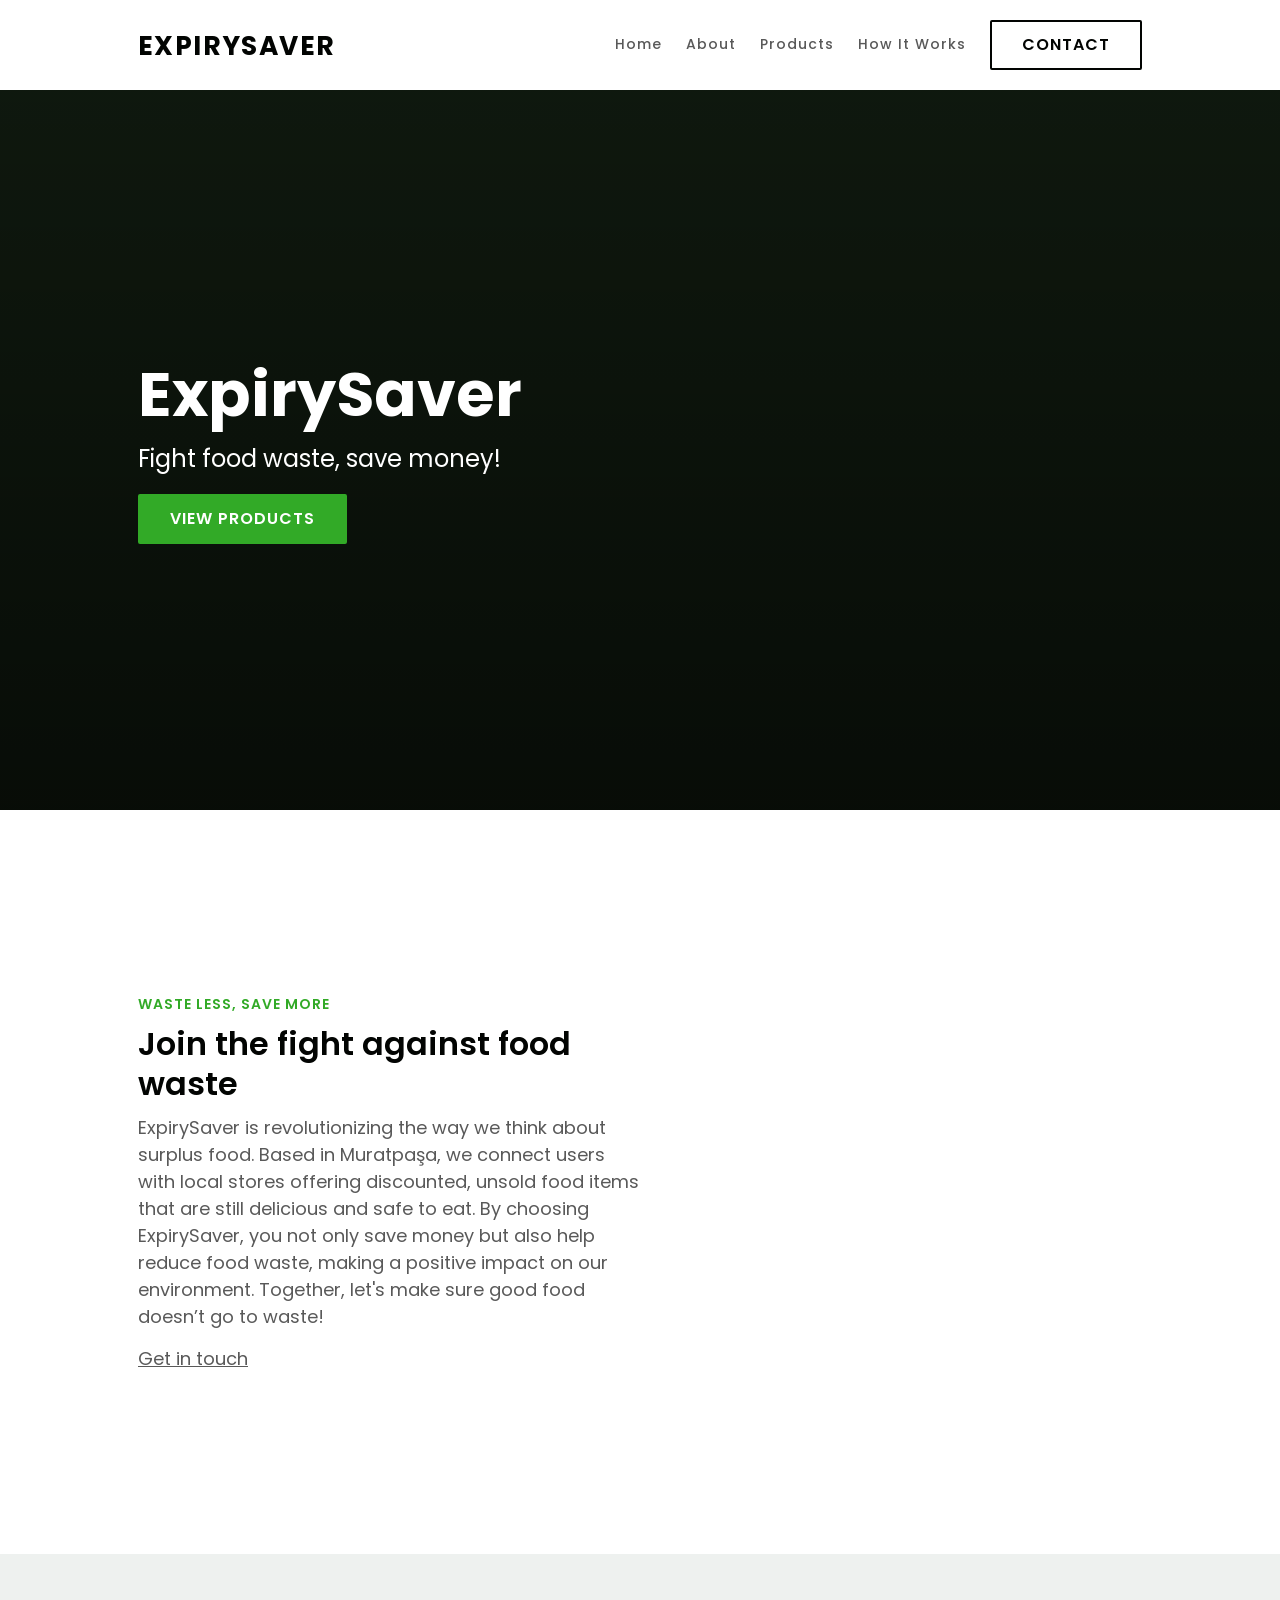
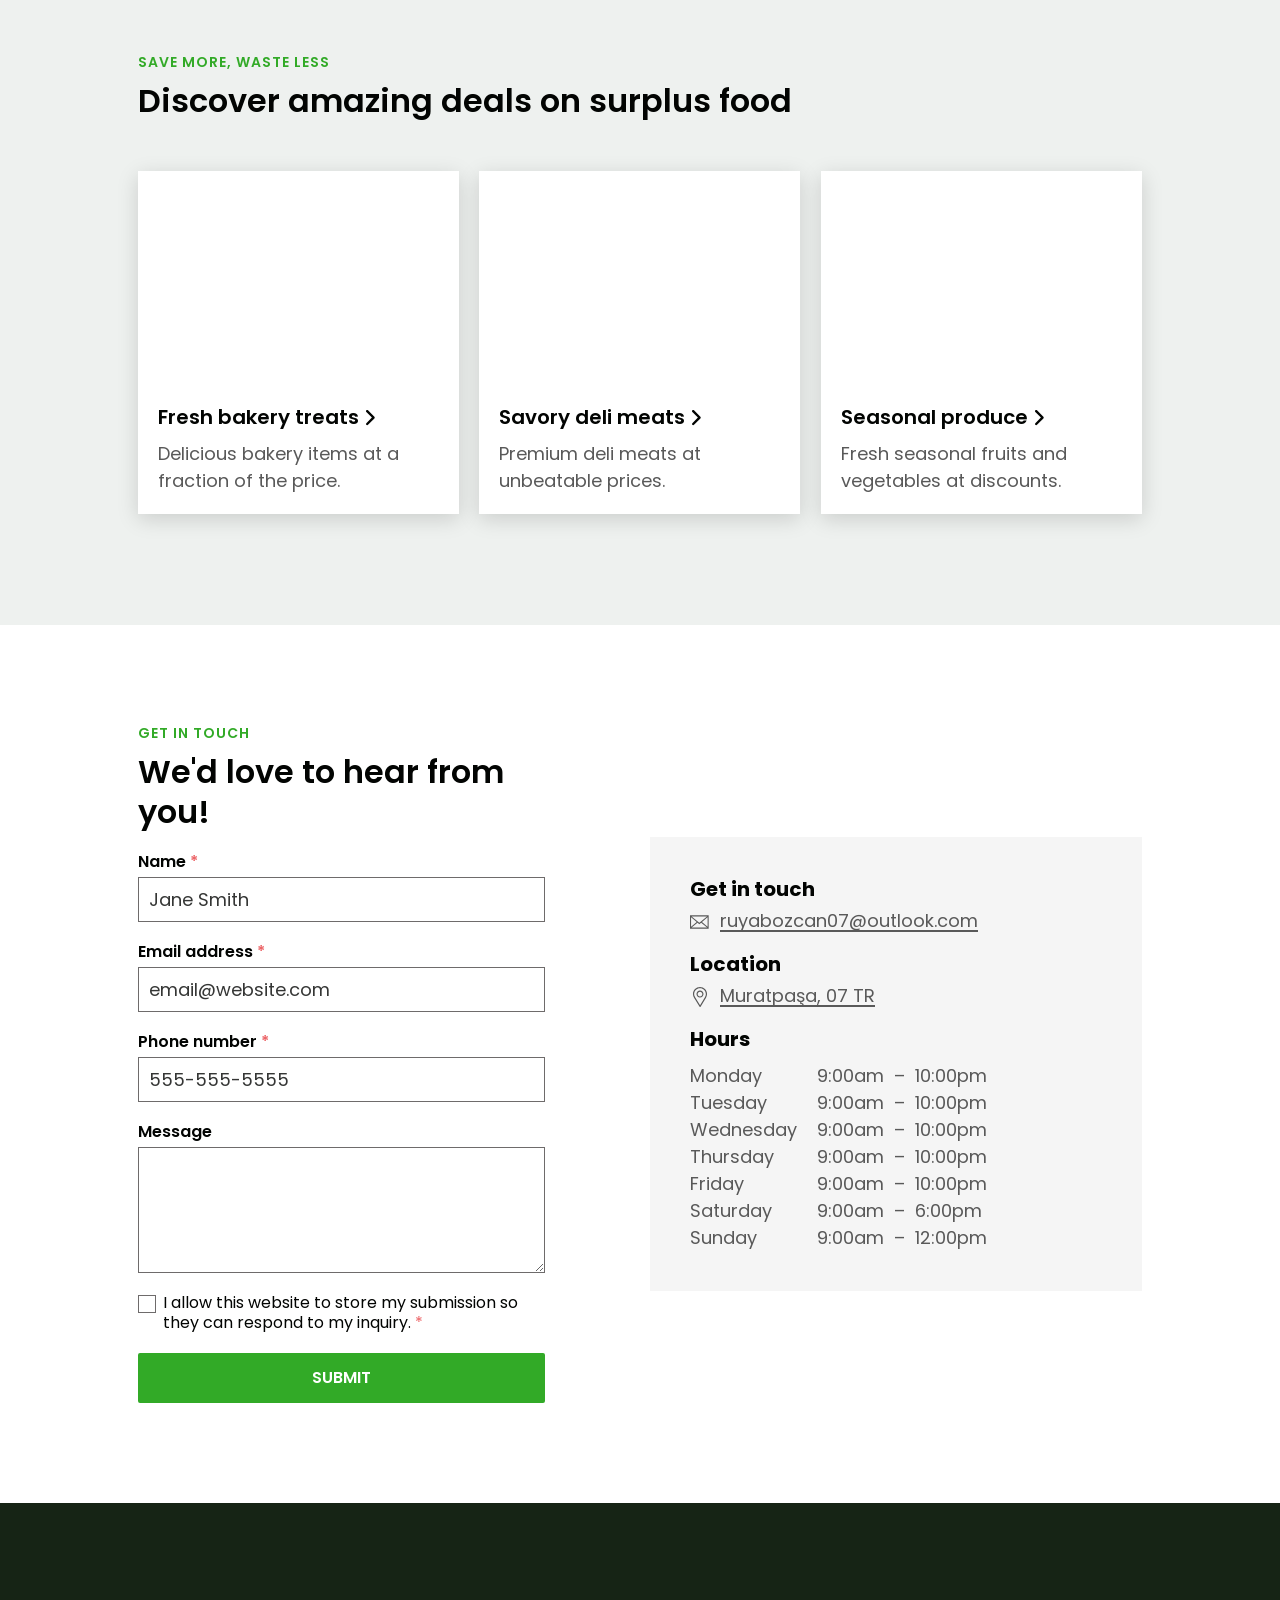
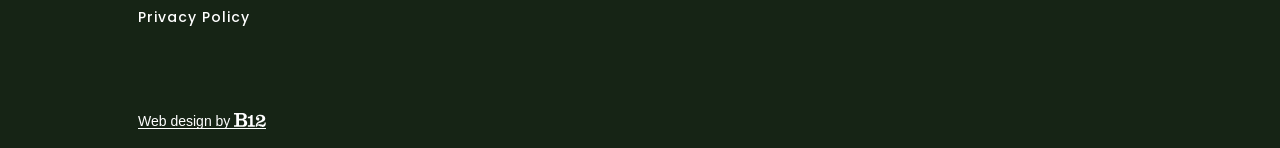
==== index.html @ 2a0f98a5 "Proje dosyalarını güncelledim, yeni eklemeler ve bazı dosyaları kaldırdım." ====
<html lang="en"><head>
  <meta charset="utf-8">
  <meta http-equiv="X-UA-Compatible" content="IE=edge">
  <meta http-equiv="Content-Language" content="en">
  <meta name="viewport" content="width=device-width">
  <meta content="origin-when-cross-origin" name="referrer">
  
    <base href="/">
  
  

  <script type="text/javascript" async="" charset="utf-8" src="https://www.gstatic.com/recaptcha/releases/pPK749sccDmVW_9DSeTMVvh2/recaptcha__tr.js" crossorigin="anonymous" integrity="sha384-5CfV28RauZwV42q2ThuSnnJJoHmpxCTn6vQ8Z6lcXa5kiI3k3577ujdqldVnZaeE"></script><script async="" src="//cdn.b12.io/prod_traffic/global.js"></script><script src="https://code.jquery.com/jquery-3.3.1.min.js" integrity="sha256-FgpCb/KJQlLNfOu91ta32o/NMZxltwRo8QtmkMRdAu8=" crossorigin="anonymous"></script>

  
    <title>Save Money and Food with ExpirySaver</title>
<meta name="title" content="Save Money and Food with ExpirySaver">
<meta name="description" content="Join ExpirySaver to discover discounted surplus food and reduce waste.">
<meta property="og:title" content="Save Money and Food with ExpirySaver">
<meta property="og:description" content="Join ExpirySaver to discover discounted surplus food and reduce waste.">


      <script>
        var __CLIENT_UID__ = "jejfG53v";
        var __PRODUCT_URL__ = "https://b12.io";
      </script>
    
    
  

  
    <style>
      
    </style>
  

  

  
    
  
  <style type="text/css">/* latin-ext */@font-face {font-family: 'Poppins';font-style: normal;font-weight: 400;src: url(/assets/fonts/poppins-latin-ext-normal-400.woff2) format('woff2');}
/* latin */@font-face {font-family: 'Poppins';font-style: normal;font-weight: 400;src: url(/assets/fonts/poppins-latin-normal-400.woff2) format('woff2');}
/* latin-ext */@font-face {font-family: 'Poppins';font-style: normal;font-weight: 500;src: url(/assets/fonts/poppins-latin-ext-normal-500.woff2) format('woff2');}
/* latin */@font-face {font-family: 'Poppins';font-style: normal;font-weight: 500;src: url(/assets/fonts/poppins-latin-normal-500.woff2) format('woff2');}
/* latin-ext */@font-face {font-family: 'Poppins';font-style: normal;font-weight: 600;src: url(/assets/fonts/poppins-latin-ext-normal-600.woff2) format('woff2');}
/* latin */@font-face {font-family: 'Poppins';font-style: normal;font-weight: 600;src: url(/assets/fonts/poppins-latin-normal-600.woff2) format('woff2');}
/* latin-ext */@font-face {font-family: 'Poppins';font-style: normal;font-weight: 700;src: url(/assets/fonts/poppins-latin-ext-normal-700.woff2) format('woff2');}
/* latin */@font-face {font-family: 'Poppins';font-style: normal;font-weight: 700;src: url(/assets/fonts/poppins-latin-normal-700.woff2) format('woff2');}
@charset "UTF-8";
/*!
 *  Font Awesome 4.7.0 by @davegandy - http://fontawesome.io - @fontawesome
 *  License - http://fontawesome.io/license (Font: SIL OFL 1.1, CSS: MIT License)

 * Bootstrap v4.0.0-alpha.2 (http://getbootstrap.com)

 * Copyright 2011-2015 Twitter, Inc.

 * Licensed under MIT (https://github.com/twbs/bootstrap/blob/master/LICENSE)

 *//*! normalize.css v3.0.3 | MIT License | github.com/necolas/normalize.css */html{font-family:sans-serif;-ms-text-size-adjust:100%;-webkit-text-size-adjust:100%}body{margin:0}figure,footer,main,menu,nav,section{display:block}[hidden]{display:none}a{background-color:transparent}a:active{outline:0}a:hover{outline:0}h1{font-size:2em;margin:0.67em 0}img{border:0}svg:not(:root){overflow:hidden}figure{margin:1em 40px}code{font-family:monospace, monospace;font-size:1em}button,input,select,textarea{color:inherit;font:inherit;margin:0}button{overflow:visible}button,select{text-transform:none}button,html input[type="button"],input[type="submit"]{-webkit-appearance:button;cursor:pointer}button[disabled],html input[disabled]{cursor:default}button::-moz-focus-inner,input::-moz-focus-inner{border:0;padding:0}input{line-height:normal}input[type="checkbox"]{box-sizing:border-box;padding:0}input[type="number"]::-webkit-inner-spin-button,input[type="number"]::-webkit-outer-spin-button{height:auto}input[type="search"]{-webkit-appearance:textfield;box-sizing:content-box}input[type="search"]::-webkit-search-cancel-button,input[type="search"]::-webkit-search-decoration{-webkit-appearance:none}textarea{overflow:auto}@media print{*,*::before,*::after{text-shadow:none !important;box-shadow:none !important}a,a:visited{text-decoration:underline}img{page-break-inside:avoid}img{max-width:100% !important}p,h2,h3{orphans:3;widows:3}h2,h3{page-break-after:avoid}.label{border:1px solid #000}}html{box-sizing:border-box}*,*::before,*::after{box-sizing:inherit}@-moz-viewport{width:device-width}@-ms-viewport{width:device-width}@-o-viewport{width:device-width}@-webkit-viewport{width:device-width}@viewport{width:device-width}html{font-size:16px;-webkit-tap-highlight-color:transparent}body{font-family:"Helvetica Neue",Helvetica,Arial,sans-serif;font-size:1rem;line-height:1.5;color:#373a3c;background-color:#fff}h1,h2,h3{margin-top:0;margin-bottom:.5rem}p{margin-top:0;margin-bottom:1rem}address{margin-bottom:1rem;font-style:normal;line-height:inherit}ol,ul{margin-top:0;margin-bottom:1rem}ol ol,ul ul,ol ul,ul ol{margin-bottom:0}a{color:#0275d8;text-decoration:none}a:focus,a:hover{color:#014c8c;text-decoration:underline}a:focus{outline:thin dotted;outline:5px auto -webkit-focus-ring-color;outline-offset:-2px}figure{margin:0 0 1rem}img{vertical-align:middle}a,button,input,label,select,textarea{touch-action:manipulation}caption{padding-top:.75rem;padding-bottom:.75rem;color:#818a91;text-align:left;caption-side:bottom}label{display:inline-block;margin-bottom:.5rem}button:focus{outline:1px dotted;outline:5px auto -webkit-focus-ring-color}input,button,select,textarea{margin:0;line-height:inherit;border-radius:0}textarea{resize:vertical}input[type="search"]{box-sizing:inherit;-webkit-appearance:none}[hidden]{display:none !important}.container{margin-left:auto;margin-right:auto;padding-left:10px;padding-right:10px}@media (min-width: 544px){.container{max-width:576px}}@media (min-width: 768px){.container{max-width:720px}}@media (min-width: 992px){.container{max-width:940px}}@media (min-width: 1200px){.container{max-width:1140px}}.row{display:flex;flex-wrap:wrap;margin-left:-10px;margin-right:-10px}.col-xs-12,.col-sm-12,.col-md-5,.col-md-6,.col-md-12,.col-lg-12,.col-xl-12{position:relative;min-height:1px;padding-left:10px;padding-right:10px}.col-xs-12{flex:0 0 100%}.col-xs-offset-0{margin-left:0%}@media (min-width: 544px){.col-sm-12{flex:0 0 100%}.col-sm-offset-0{margin-left:0%}}@media (min-width: 768px){.col-md-5{flex:0 0 41.66667%}.col-md-6{flex:0 0 50%}.col-md-12{flex:0 0 100%}.col-md-offset-0{margin-left:0%}}@media (min-width: 992px){.col-lg-12{flex:0 0 100%}.col-lg-offset-0{margin-left:0%}}@media (min-width: 1200px){.col-xl-12{flex:0 0 100%}.col-xl-offset-0{margin-left:0%}}.figure{display:inline-block}@media (max-width: 543px){.hidden-xs-down{display:none !important}}@media (max-width: 767px){.hidden-sm-down{display:none !important}}@media (max-width: 991px){.hidden-md-down{display:none !important}}@keyframes loadingStateAnimation{0%{transform:rotate(0deg)}100%{transform:rotate(360deg)}}html{font-size:16px}body{font-size:1.125rem;font-style:normal;font-family:Poppins;font-weight:400;line-height:1.5;letter-spacing:0px;text-transform:none}@media (max-width: 991px){body{font-size:1rem;font-style:normal;font-family:Poppins;font-weight:400;line-height:1.5;letter-spacing:0px;text-transform:none}}@media (max-width: 767px){body{font-size:1rem;font-style:normal;font-family:Poppins;font-weight:400;line-height:1.5;letter-spacing:0px;text-transform:none}}div,h1,h2,h3,p,span,input{color:#595959}.sb-section-opt-light div,.sb-section-opt-light h1,.sb-section-opt-light h2,.sb-section-opt-light h3,.sb-section-opt-light p,.sb-section-opt-light span,.sb-section-opt-light input{color:#595959}.sb-section-opt-dark div,.sb-section-opt-dark h1,.sb-section-opt-dark h2,.sb-section-opt-dark h3,.sb-section-opt-dark p,.sb-section-opt-dark span,.sb-section-opt-dark input{color:#fff}.sb-section-opt-accent div,.sb-section-opt-accent h1,.sb-section-opt-accent h2,.sb-section-opt-accent h3,.sb-section-opt-accent p,.sb-section-opt-accent span,.sb-section-opt-accent input{color:#fff}p{margin-bottom:20px}p:last-of-type{margin-bottom:0}a,a:link,a:visited{font-size:1.125rem;font-style:normal;font-family:Poppins;font-weight:400;line-height:1;letter-spacing:0px;text-transform:none;color:#595959;word-break:break-word;text-decoration:underline}@media (max-width: 991px){a,a:link,a:visited{font-size:1rem;font-style:normal;font-family:Poppins;font-weight:400;line-height:1;letter-spacing:0px;text-transform:none}}@media (max-width: 767px){a,a:link,a:visited{font-size:1rem;font-style:normal;font-family:Poppins;font-weight:400;line-height:1;letter-spacing:0px;text-transform:none}}.sb-section-opt-light a,.sb-section-opt-light a:link,.sb-section-opt-light a:visited{color:#595959}.sb-section-opt-dark a,.sb-section-opt-dark a:link,.sb-section-opt-dark a:visited{color:#fff}.sb-section-opt-accent a,.sb-section-opt-accent a:link,.sb-section-opt-accent a:visited{color:#fff}a:hover,a:focus,a:link:hover,a:link:focus,a:visited:hover,a:visited:focus{text-decoration:none}a:focus-visible,a:link:focus-visible,a:visited:focus-visible{outline:2px auto Highlight;outline:2px auto -webkit-focus-ring-color;outline-offset:2px}[data-sb-type='text'] a,[data-sb-type='text'] a:link,[data-sb-type='text'] a:visited,[data-sb-type='rich-text'] a,[data-sb-type='rich-text'] a:link,[data-sb-type='rich-text'] a:visited{font-family:inherit;font-size:inherit;font-weight:inherit;line-height:inherit;letter-spacing:inherit;text-transform:inherit;font-style:inherit}[data-sb-type='text']>a,[data-sb-type='text']>a:link>a:visited,[data-sb-type='rich-text']>a,[data-sb-type='rich-text']>a:link>a:visited{color:#595959}.sb-section-opt-light [data-sb-type='text']>a,.sb-section-opt-light [data-sb-type='text']>a:link>a:visited,.sb-section-opt-light [data-sb-type='rich-text']>a,.sb-section-opt-light [data-sb-type='rich-text']>a:link>a:visited{color:#595959}.sb-section-opt-dark [data-sb-type='text']>a,.sb-section-opt-dark [data-sb-type='text']>a:link>a:visited,.sb-section-opt-dark [data-sb-type='rich-text']>a,.sb-section-opt-dark [data-sb-type='rich-text']>a:link>a:visited{color:#fff}.sb-section-opt-accent [data-sb-type='text']>a,.sb-section-opt-accent [data-sb-type='text']>a:link>a:visited,.sb-section-opt-accent [data-sb-type='rich-text']>a,.sb-section-opt-accent [data-sb-type='rich-text']>a:link>a:visited{color:#fff}[data-sb-type='text'] span,[data-sb-type='rich-text'] span{color:inherit}[data-sb-type='text'] span a,[data-sb-type='text'] span a:link,[data-sb-type='text'] span a:visited,[data-sb-type='rich-text'] span a,[data-sb-type='rich-text'] span a:link,[data-sb-type='rich-text'] span a:visited{color:inherit}.email{text-transform:lowercase !important}.brand,.brand:link,.brand:visited{font-size:1.65rem;font-style:normal;font-family:Poppins;font-weight:700;line-height:1.25;letter-spacing:1.4px;text-transform:uppercase;color:#020402;text-decoration:none}@media (max-width: 991px){.brand,.brand:link,.brand:visited{font-size:1.5rem;font-style:normal;font-family:Poppins;font-weight:700;line-height:1.25;letter-spacing:1.4px;text-transform:uppercase}}@media (max-width: 767px){.brand,.brand:link,.brand:visited{font-size:1.25rem;font-style:normal;font-family:Poppins;font-weight:700;line-height:1.25;letter-spacing:1.4px;text-transform:uppercase}}.brand:hover,.brand:focus,.brand:link:hover,.brand:link:focus,.brand:visited:hover,.brand:visited:focus{color:inherit;text-decoration:none}.sb-section-opt-light .brand,.sb-section-opt-light .brand:link,.sb-section-opt-light .brand:visited{color:#020402}.sb-section-opt-dark .brand,.sb-section-opt-dark .brand:link,.sb-section-opt-dark .brand:visited{color:#fff}.sb-section-opt-accent .brand,.sb-section-opt-accent .brand:link,.sb-section-opt-accent .brand:visited{color:#fff}figure{margin:0}.sb-row-opt-padding-top-large{padding-top:80px}@media (max-width: 767px){.sb-row-opt-padding-top-large{padding-top:20px}}.sb-row-opt-padding-bottom-large{padding-bottom:80px}@media (max-width: 767px){.sb-row-opt-padding-bottom-large{padding-bottom:20px}}.skip-to-main-content{position:absolute;width:1px;height:1px;padding:0;margin:-1px;overflow:hidden;clip:rect(0, 0, 0, 0);white-space:nowrap;border:0;text-align:center}.skip-to-main-content__text{font-size:1.125rem;font-style:normal;font-family:Poppins;font-weight:400;line-height:1;letter-spacing:0px;text-transform:none;display:inline-block;color:#595959;padding:10px 20px}@media (max-width: 991px){.skip-to-main-content__text{font-size:1rem;font-style:normal;font-family:Poppins;font-weight:400;line-height:1;letter-spacing:0px;text-transform:none}}@media (max-width: 767px){.skip-to-main-content__text{font-size:1rem;font-style:normal;font-family:Poppins;font-weight:400;line-height:1;letter-spacing:0px;text-transform:none}}.skip-to-main-content:active,.skip-to-main-content:focus{position:static;display:block;width:auto;height:auto;overflow:visible;clip:auto;white-space:normal}.skip-to-main-content:active .skip-to-main-content__text,.skip-to-main-content:focus .skip-to-main-content__text{outline:1px dotted #595959}#sb-navigation,#sb-page-structure,#sb-footer{overflow-x:clip}.sb-container{display:flex;flex:100%;align-items:flex-start;flex-direction:column;justify-content:center;padding:0;position:relative;z-index:200;height:100%}.sb-container-fixed{max-width:1024px}.sb-section{align-items:center;display:flex;flex-direction:row;position:relative;z-index:auto;padding:20px}.sb-section:first-of-type .sb-container:first-of-type{align-items:center;display:flex;justify-content:center}.sb-section-opt-light{background-color:#fff}.sb-section-opt-light:nth-of-type(2n+3){background-color:#eef1ef}.sb-section-opt-light.option-section-background-contrast-none{background-color:#fff}.sb-section-opt-dark{background-color:#162415}.sb-section-opt-dark:nth-of-type(2n+3){background-color:#020402}.sb-section-opt-dark.option-section-background-contrast-none{background-color:#162415}.sb-section-opt-accent{background-color:#32aa27}.sb-section.has-background>.sb-container::before,.sb-section.has-background+.sb-section>.sb-container::before{display:none !important}.sb-row{align-items:center;margin-left:0;margin-right:0;width:100%}.sb-column,.sb-column-content{position:relative}.sb-background{position:absolute;top:0;right:0;bottom:0;left:0;background-position:center;background-size:cover}.option-section-background-image-fixed .sb-background{background-attachment:fixed}@media (max-width: 1199px){.option-section-background-image-fixed .sb-background{background-attachment:initial}}[data-aos-enabled] #sb-page-structure .sb-section{overflow:hidden}.sb-swipe-notification{position:absolute;z-index:10000;left:0;top:0;bottom:0;right:0;background:rgba(0,0,0,0.5);display:flex;justify-content:center;align-items:center;opacity:0;transition:opacity 0.18s ease-in}.grecaptcha-badge{opacity:0}.option-width,.option-width-default .option-width{width:75%}@media (max-width: 767px){.option-width,.option-width-default .option-width{width:100%}}.option-width-6col .option-width{width:50%}.option-width-12col .option-width{width:auto}@media (max-width: 767px){.option-width-6col .option-width,.option-width-12col .option-width{width:auto}}.sb-section .sb-section-alignable{margin-right:auto;text-align:left;align-self:left;justify-content:flex-start}.sb-section.option-align-left .sb-section-alignable{margin-right:auto;margin-left:0;text-align:left;align-self:left;justify-content:flex-start}@media (max-width: 767px){.sb-section.option-align-left .sb-cta-wrapper{align-items:flex-start}}.sb-section.option-align-center .sb-section-alignable{margin-left:auto;margin-right:auto;text-align:center;align-self:center;justify-content:center}@media (max-width: 767px){.sb-section.option-align-center .sb-cta-wrapper{align-items:center}.sb-section.option-align-center .sb-cta-wrapper span{text-align:center}}.sb-column .sb-column-content.option-align-left,.sb-column .sb-column-content.option-align-left .sb-section-alignable{margin-right:auto;text-align:left;align-self:left}.sb-column .sb-column-content.option-align-center,.sb-column .sb-column-content.option-align-center .sb-section-alignable{margin-left:auto;margin-right:auto;text-align:center;align-self:center}.sb-button,.sb-button:link,.sb-button:visited{display:inline-flex;align-items:center;justify-content:center;text-align:center;vertical-align:middle;transition:all .15s ease-in-out;text-decoration:none;margin:0;min-height:50px;padding:10px 30px;border:2px solid;border-radius:2px}.sb-button:hover,.sb-button:focus,.sb-button:active,.sb-button:link:hover,.sb-button:link:focus,.sb-button:link:active,.sb-button:visited:hover,.sb-button:visited:focus,.sb-button:visited:active{outline:0;box-shadow:none;text-decoration:none}.sb-button[disabled]{opacity:.3;cursor:not-allowed}.sb-button.is-loading{position:relative;pointer-events:none;opacity:.7;cursor:not-allowed;color:transparent !important}.sb-button.is-loading::after{display:block;content:'';border-radius:50%;width:20px;height:20px;border:3px solid rgba(255,255,255,0.2);border-left:3px solid #ffffff;position:absolute;left:50%;top:50%;margin-top:-10px;margin-left:-10px;transform:translateZ(0);animation:loadingStateAnimation 1.1s infinite linear}.sb-button--nav,.sb-button--nav:link,.sb-button--nav:visited{font-size:1rem;font-style:normal;font-family:Poppins;font-weight:600;line-height:1.25;letter-spacing:1px;text-transform:uppercase;border-radius:2px;border-width:2px}@media (max-width: 991px){.sb-button--nav,.sb-button--nav:link,.sb-button--nav:visited{font-size:0.875rem;font-style:normal;font-family:Poppins;font-weight:600;line-height:1.25;letter-spacing:1px;text-transform:uppercase}}@media (max-width: 767px){.sb-button--nav,.sb-button--nav:link,.sb-button--nav:visited{font-size:0.875rem;font-style:normal;font-family:Poppins;font-weight:600;line-height:1.25;letter-spacing:1px;text-transform:uppercase}}.sb-section-opt-light .sb-button--nav,.sb-section-opt-light .sb-button--nav:link,.sb-section-opt-light .sb-button--nav:visited{color:#020402;border-color:#020402;background-color:transparent}.sb-section-opt-light .sb-button--nav svg,.sb-section-opt-light .sb-button--nav:link svg,.sb-section-opt-light .sb-button--nav:visited svg{fill:#020402}.sb-section-opt-light .sb-button--nav:hover,.sb-section-opt-light .sb-button--nav:link:hover,.sb-section-opt-light .sb-button--nav:visited:hover{color:#fff;border-color:#32aa27;background-color:#32aa27}.sb-section-opt-light .sb-button--nav:hover svg,.sb-section-opt-light .sb-button--nav:link:hover svg,.sb-section-opt-light .sb-button--nav:visited:hover svg{fill:#fff}.sb-section-opt-light .sb-button--nav:focus,.sb-section-opt-light .sb-button--nav:active,.sb-section-opt-light .sb-button--nav:link:focus,.sb-section-opt-light .sb-button--nav:link:active,.sb-section-opt-light .sb-button--nav:visited:focus,.sb-section-opt-light .sb-button--nav:visited:active{color:#fff;border-color:#41d034;background-color:#41d034}.sb-section-opt-light .sb-button--nav:focus svg,.sb-section-opt-light .sb-button--nav:active svg,.sb-section-opt-light .sb-button--nav:link:focus svg,.sb-section-opt-light .sb-button--nav:link:active svg,.sb-section-opt-light .sb-button--nav:visited:focus svg,.sb-section-opt-light .sb-button--nav:visited:active svg{fill:#fff}.sb-section-opt-light .sb-button--nav:focus,.sb-section-opt-light .sb-button--nav:link:focus,.sb-section-opt-light .sb-button--nav:visited:focus{box-shadow:0 0 0 2px #fff,0 0 0 4px #41d034}.sb-section-opt-light .sb-button--nav span,.sb-section-opt-light .sb-button--nav:link span,.sb-section-opt-light .sb-button--nav:visited span{color:inherit}.sb-section-opt-light .sb-button--nav.is-loading::after,.sb-section-opt-light .sb-button--nav:link.is-loading::after,.sb-section-opt-light .sb-button--nav:visited.is-loading::after{border-color:rgba(2,4,2,0.2);border-left-color:#020402}.sb-section-opt-light .sb-button--nav.is-loading:focus::after,.sb-section-opt-light .sb-button--nav.is-loading:active::after,.sb-section-opt-light .sb-button--nav:link.is-loading:focus::after,.sb-section-opt-light .sb-button--nav:link.is-loading:active::after,.sb-section-opt-light .sb-button--nav:visited.is-loading:focus::after,.sb-section-opt-light .sb-button--nav:visited.is-loading:active::after{border-color:rgba(255,255,255,0.2);border-left-color:#fff}.sb-section-opt-dark .sb-button--nav,.sb-section-opt-dark .sb-button--nav:link,.sb-section-opt-dark .sb-button--nav:visited{color:#fff;border-color:#fff;background-color:transparent}.sb-section-opt-dark .sb-button--nav svg,.sb-section-opt-dark .sb-button--nav:link svg,.sb-section-opt-dark .sb-button--nav:visited svg{fill:#fff}.sb-section-opt-dark .sb-button--nav:hover,.sb-section-opt-dark .sb-button--nav:link:hover,.sb-section-opt-dark .sb-button--nav:visited:hover{color:#fff;border-color:#32aa27;background-color:#32aa27}.sb-section-opt-dark .sb-button--nav:hover svg,.sb-section-opt-dark .sb-button--nav:link:hover svg,.sb-section-opt-dark .sb-button--nav:visited:hover svg{fill:#fff}.sb-section-opt-dark .sb-button--nav:focus,.sb-section-opt-dark .sb-button--nav:active,.sb-section-opt-dark .sb-button--nav:link:focus,.sb-section-opt-dark .sb-button--nav:link:active,.sb-section-opt-dark .sb-button--nav:visited:focus,.sb-section-opt-dark .sb-button--nav:visited:active{color:#fff;border-color:#41d034;background-color:#41d034}.sb-section-opt-dark .sb-button--nav:focus svg,.sb-section-opt-dark .sb-button--nav:active svg,.sb-section-opt-dark .sb-button--nav:link:focus svg,.sb-section-opt-dark .sb-button--nav:link:active svg,.sb-section-opt-dark .sb-button--nav:visited:focus svg,.sb-section-opt-dark .sb-button--nav:visited:active svg{fill:#fff}.sb-section-opt-dark .sb-button--nav:focus,.sb-section-opt-dark .sb-button--nav:link:focus,.sb-section-opt-dark .sb-button--nav:visited:focus{box-shadow:0 0 0 2px #162415,0 0 0 4px #41d034}.sb-section-opt-dark .sb-button--nav span,.sb-section-opt-dark .sb-button--nav:link span,.sb-section-opt-dark .sb-button--nav:visited span{color:inherit}.sb-section-opt-dark .sb-button--nav.is-loading::after,.sb-section-opt-dark .sb-button--nav:link.is-loading::after,.sb-section-opt-dark .sb-button--nav:visited.is-loading::after{border-color:rgba(255,255,255,0.2);border-left-color:#fff}.sb-section-opt-dark .sb-button--nav.is-loading:focus::after,.sb-section-opt-dark .sb-button--nav.is-loading:active::after,.sb-section-opt-dark .sb-button--nav:link.is-loading:focus::after,.sb-section-opt-dark .sb-button--nav:link.is-loading:active::after,.sb-section-opt-dark .sb-button--nav:visited.is-loading:focus::after,.sb-section-opt-dark .sb-button--nav:visited.is-loading:active::after{border-color:rgba(255,255,255,0.2);border-left-color:#fff}.sb-section-opt-accent .sb-button--nav,.sb-section-opt-accent .sb-button--nav:link,.sb-section-opt-accent .sb-button--nav:visited{color:#fff;border-color:#fff;background-color:transparent}.sb-section-opt-accent .sb-button--nav svg,.sb-section-opt-accent .sb-button--nav:link svg,.sb-section-opt-accent .sb-button--nav:visited svg{fill:#fff}.sb-section-opt-accent .sb-button--nav:hover,.sb-section-opt-accent .sb-button--nav:link:hover,.sb-section-opt-accent .sb-button--nav:visited:hover{color:#fff;border-color:#162415;background-color:#162415}.sb-section-opt-accent .sb-button--nav:hover svg,.sb-section-opt-accent .sb-button--nav:link:hover svg,.sb-section-opt-accent .sb-button--nav:visited:hover svg{fill:#fff}.sb-section-opt-accent .sb-button--nav:focus,.sb-section-opt-accent .sb-button--nav:active,.sb-section-opt-accent .sb-button--nav:link:focus,.sb-section-opt-accent .sb-button--nav:link:active,.sb-section-opt-accent .sb-button--nav:visited:focus,.sb-section-opt-accent .sb-button--nav:visited:active{color:#fff;border-color:#595959;background-color:#595959}.sb-section-opt-accent .sb-button--nav:focus svg,.sb-section-opt-accent .sb-button--nav:active svg,.sb-section-opt-accent .sb-button--nav:link:focus svg,.sb-section-opt-accent .sb-button--nav:link:active svg,.sb-section-opt-accent .sb-button--nav:visited:focus svg,.sb-section-opt-accent .sb-button--nav:visited:active svg{fill:#fff}.sb-section-opt-accent .sb-button--nav:focus,.sb-section-opt-accent .sb-button--nav:link:focus,.sb-section-opt-accent .sb-button--nav:visited:focus{box-shadow:0 0 0 2px #32aa27,0 0 0 4px #595959}.sb-section-opt-accent .sb-button--nav span,.sb-section-opt-accent .sb-button--nav:link span,.sb-section-opt-accent .sb-button--nav:visited span{color:inherit}.sb-section-opt-accent .sb-button--nav.is-loading::after,.sb-section-opt-accent .sb-button--nav:link.is-loading::after,.sb-section-opt-accent .sb-button--nav:visited.is-loading::after{border-color:rgba(255,255,255,0.2);border-left-color:#fff}.sb-section-opt-accent .sb-button--nav.is-loading:focus::after,.sb-section-opt-accent .sb-button--nav.is-loading:active::after,.sb-section-opt-accent .sb-button--nav:link.is-loading:focus::after,.sb-section-opt-accent .sb-button--nav:link.is-loading:active::after,.sb-section-opt-accent .sb-button--nav:visited.is-loading:focus::after,.sb-section-opt-accent .sb-button--nav:visited.is-loading:active::after{border-color:rgba(255,255,255,0.2);border-left-color:#fff}.sb-button--primary,.sb-button--primary:link,.sb-button--primary:visited{font-size:1rem;font-style:normal;font-family:Poppins;font-weight:600;line-height:1.25;letter-spacing:1px;text-transform:uppercase;border-radius:2px;border-width:2px}@media (max-width: 991px){.sb-button--primary,.sb-button--primary:link,.sb-button--primary:visited{font-size:0.875rem;font-style:normal;font-family:Poppins;font-weight:600;line-height:1.25;letter-spacing:1px;text-transform:uppercase}}@media (max-width: 767px){.sb-button--primary,.sb-button--primary:link,.sb-button--primary:visited{font-size:0.875rem;font-style:normal;font-family:Poppins;font-weight:600;line-height:1.25;letter-spacing:1px;text-transform:uppercase}}.sb-section-opt-light .sb-button--primary,.sb-section-opt-light .sb-button--primary:link,.sb-section-opt-light .sb-button--primary:visited{color:#fff;border-color:#32aa27;background-color:#32aa27}.sb-section-opt-light .sb-button--primary svg,.sb-section-opt-light .sb-button--primary:link svg,.sb-section-opt-light .sb-button--primary:visited svg{fill:#fff}.sb-section-opt-light .sb-button--primary:hover,.sb-section-opt-light .sb-button--primary:link:hover,.sb-section-opt-light .sb-button--primary:visited:hover{color:#fff;border-color:#26801d;background-color:#26801d}.sb-section-opt-light .sb-button--primary:hover svg,.sb-section-opt-light .sb-button--primary:link:hover svg,.sb-section-opt-light .sb-button--primary:visited:hover svg{fill:#fff}.sb-section-opt-light .sb-button--primary:focus,.sb-section-opt-light .sb-button--primary:active,.sb-section-opt-light .sb-button--primary:link:focus,.sb-section-opt-light .sb-button--primary:link:active,.sb-section-opt-light .sb-button--primary:visited:focus,.sb-section-opt-light .sb-button--primary:visited:active{color:#fff;border-color:#41d034;background-color:#41d034}.sb-section-opt-light .sb-button--primary:focus svg,.sb-section-opt-light .sb-button--primary:active svg,.sb-section-opt-light .sb-button--primary:link:focus svg,.sb-section-opt-light .sb-button--primary:link:active svg,.sb-section-opt-light .sb-button--primary:visited:focus svg,.sb-section-opt-light .sb-button--primary:visited:active svg{fill:#fff}.sb-section-opt-light .sb-button--primary:focus,.sb-section-opt-light .sb-button--primary:link:focus,.sb-section-opt-light .sb-button--primary:visited:focus{box-shadow:0 0 0 2px #fff,0 0 0 4px #41d034}.sb-section-opt-light .sb-button--primary span,.sb-section-opt-light .sb-button--primary:link span,.sb-section-opt-light .sb-button--primary:visited span{color:inherit}.sb-section-opt-light .sb-button--primary.is-loading::after,.sb-section-opt-light .sb-button--primary:link.is-loading::after,.sb-section-opt-light .sb-button--primary:visited.is-loading::after{border-color:rgba(255,255,255,0.2);border-left-color:#fff}.sb-section-opt-light .sb-button--primary.is-loading:focus::after,.sb-section-opt-light .sb-button--primary.is-loading:active::after,.sb-section-opt-light .sb-button--primary:link.is-loading:focus::after,.sb-section-opt-light .sb-button--primary:link.is-loading:active::after,.sb-section-opt-light .sb-button--primary:visited.is-loading:focus::after,.sb-section-opt-light .sb-button--primary:visited.is-loading:active::after{border-color:rgba(255,255,255,0.2);border-left-color:#fff}.sb-section-opt-dark .sb-button--primary,.sb-section-opt-dark .sb-button--primary:link,.sb-section-opt-dark .sb-button--primary:visited{color:#fff;border-color:#32aa27;background-color:#32aa27}.sb-section-opt-dark .sb-button--primary svg,.sb-section-opt-dark .sb-button--primary:link svg,.sb-section-opt-dark .sb-button--primary:visited svg{fill:#fff}.sb-section-opt-dark .sb-button--primary:hover,.sb-section-opt-dark .sb-button--primary:link:hover,.sb-section-opt-dark .sb-button--primary:visited:hover{color:#fff;border-color:#26801d;background-color:#26801d}.sb-section-opt-dark .sb-button--primary:hover svg,.sb-section-opt-dark .sb-button--primary:link:hover svg,.sb-section-opt-dark .sb-button--primary:visited:hover svg{fill:#fff}.sb-section-opt-dark .sb-button--primary:focus,.sb-section-opt-dark .sb-button--primary:active,.sb-section-opt-dark .sb-button--primary:link:focus,.sb-section-opt-dark .sb-button--primary:link:active,.sb-section-opt-dark .sb-button--primary:visited:focus,.sb-section-opt-dark .sb-button--primary:visited:active{color:#fff;border-color:#41d034;background-color:#41d034}.sb-section-opt-dark .sb-button--primary:focus svg,.sb-section-opt-dark .sb-button--primary:active svg,.sb-section-opt-dark .sb-button--primary:link:focus svg,.sb-section-opt-dark .sb-button--primary:link:active svg,.sb-section-opt-dark .sb-button--primary:visited:focus svg,.sb-section-opt-dark .sb-button--primary:visited:active svg{fill:#fff}.sb-section-opt-dark .sb-button--primary:focus,.sb-section-opt-dark .sb-button--primary:link:focus,.sb-section-opt-dark .sb-button--primary:visited:focus{box-shadow:0 0 0 2px #162415,0 0 0 4px #41d034}.sb-section-opt-dark .sb-button--primary span,.sb-section-opt-dark .sb-button--primary:link span,.sb-section-opt-dark .sb-button--primary:visited span{color:inherit}.sb-section-opt-dark .sb-button--primary.is-loading::after,.sb-section-opt-dark .sb-button--primary:link.is-loading::after,.sb-section-opt-dark .sb-button--primary:visited.is-loading::after{border-color:rgba(255,255,255,0.2);border-left-color:#fff}.sb-section-opt-dark .sb-button--primary.is-loading:focus::after,.sb-section-opt-dark .sb-button--primary.is-loading:active::after,.sb-section-opt-dark .sb-button--primary:link.is-loading:focus::after,.sb-section-opt-dark .sb-button--primary:link.is-loading:active::after,.sb-section-opt-dark .sb-button--primary:visited.is-loading:focus::after,.sb-section-opt-dark .sb-button--primary:visited.is-loading:active::after{border-color:rgba(255,255,255,0.2);border-left-color:#fff}.sb-section-opt-accent .sb-button--primary,.sb-section-opt-accent .sb-button--primary:link,.sb-section-opt-accent .sb-button--primary:visited{color:#fff;border-color:#162415;background-color:#162415}.sb-section-opt-accent .sb-button--primary svg,.sb-section-opt-accent .sb-button--primary:link svg,.sb-section-opt-accent .sb-button--primary:visited svg{fill:#fff}.sb-section-opt-accent .sb-button--primary:hover,.sb-section-opt-accent .sb-button--primary:link:hover,.sb-section-opt-accent .sb-button--primary:visited:hover{color:#fff;border-color:#020402;background-color:#020402}.sb-section-opt-accent .sb-button--primary:hover svg,.sb-section-opt-accent .sb-button--primary:link:hover svg,.sb-section-opt-accent .sb-button--primary:visited:hover svg{fill:#fff}.sb-section-opt-accent .sb-button--primary:focus,.sb-section-opt-accent .sb-button--primary:active,.sb-section-opt-accent .sb-button--primary:link:focus,.sb-section-opt-accent .sb-button--primary:link:active,.sb-section-opt-accent .sb-button--primary:visited:focus,.sb-section-opt-accent .sb-button--primary:visited:active{color:#fff;border-color:#595959;background-color:#595959}.sb-section-opt-accent .sb-button--primary:focus svg,.sb-section-opt-accent .sb-button--primary:active svg,.sb-section-opt-accent .sb-button--primary:link:focus svg,.sb-section-opt-accent .sb-button--primary:link:active svg,.sb-section-opt-accent .sb-button--primary:visited:focus svg,.sb-section-opt-accent .sb-button--primary:visited:active svg{fill:#fff}.sb-section-opt-accent .sb-button--primary:focus,.sb-section-opt-accent .sb-button--primary:link:focus,.sb-section-opt-accent .sb-button--primary:visited:focus{box-shadow:0 0 0 2px #32aa27,0 0 0 4px #595959}.sb-section-opt-accent .sb-button--primary span,.sb-section-opt-accent .sb-button--primary:link span,.sb-section-opt-accent .sb-button--primary:visited span{color:inherit}.sb-section-opt-accent .sb-button--primary.is-loading::after,.sb-section-opt-accent .sb-button--primary:link.is-loading::after,.sb-section-opt-accent .sb-button--primary:visited.is-loading::after{border-color:rgba(255,255,255,0.2);border-left-color:#fff}.sb-section-opt-accent .sb-button--primary.is-loading:focus::after,.sb-section-opt-accent .sb-button--primary.is-loading:active::after,.sb-section-opt-accent .sb-button--primary:link.is-loading:focus::after,.sb-section-opt-accent .sb-button--primary:link.is-loading:active::after,.sb-section-opt-accent .sb-button--primary:visited.is-loading:focus::after,.sb-section-opt-accent .sb-button--primary:visited.is-loading:active::after{border-color:rgba(255,255,255,0.2);border-left-color:#fff}.sb-button--secondary,.sb-button--secondary:link,.sb-button--secondary:visited{font-size:1rem;font-style:normal;font-family:Poppins;font-weight:600;line-height:1.25;letter-spacing:1px;text-transform:uppercase;border-radius:2px;border-width:2px}@media (max-width: 991px){.sb-button--secondary,.sb-button--secondary:link,.sb-button--secondary:visited{font-size:0.875rem;font-style:normal;font-family:Poppins;font-weight:600;line-height:1.25;letter-spacing:1px;text-transform:uppercase}}@media (max-width: 767px){.sb-button--secondary,.sb-button--secondary:link,.sb-button--secondary:visited{font-size:0.875rem;font-style:normal;font-family:Poppins;font-weight:600;line-height:1.25;letter-spacing:1px;text-transform:uppercase}}.sb-section-opt-light .sb-button--secondary,.sb-section-opt-light .sb-button--secondary:link,.sb-section-opt-light .sb-button--secondary:visited{color:#020402;border-color:#020402;background-color:transparent}.sb-section-opt-light .sb-button--secondary svg,.sb-section-opt-light .sb-button--secondary:link svg,.sb-section-opt-light .sb-button--secondary:visited svg{fill:#020402}.sb-section-opt-light .sb-button--secondary:hover,.sb-section-opt-light .sb-button--secondary:link:hover,.sb-section-opt-light .sb-button--secondary:visited:hover{color:#fff;border-color:#32aa27;background-color:#32aa27}.sb-section-opt-light .sb-button--secondary:hover svg,.sb-section-opt-light .sb-button--secondary:link:hover svg,.sb-section-opt-light .sb-button--secondary:visited:hover svg{fill:#fff}.sb-section-opt-light .sb-button--secondary:focus,.sb-section-opt-light .sb-button--secondary:active,.sb-section-opt-light .sb-button--secondary:link:focus,.sb-section-opt-light .sb-button--secondary:link:active,.sb-section-opt-light .sb-button--secondary:visited:focus,.sb-section-opt-light .sb-button--secondary:visited:active{color:#fff;border-color:#41d034;background-color:#41d034}.sb-section-opt-light .sb-button--secondary:focus svg,.sb-section-opt-light .sb-button--secondary:active svg,.sb-section-opt-light .sb-button--secondary:link:focus svg,.sb-section-opt-light .sb-button--secondary:link:active svg,.sb-section-opt-light .sb-button--secondary:visited:focus svg,.sb-section-opt-light .sb-button--secondary:visited:active svg{fill:#fff}.sb-section-opt-light .sb-button--secondary:focus,.sb-section-opt-light .sb-button--secondary:link:focus,.sb-section-opt-light .sb-button--secondary:visited:focus{box-shadow:0 0 0 2px #fff,0 0 0 4px #41d034}.sb-section-opt-light .sb-button--secondary span,.sb-section-opt-light .sb-button--secondary:link span,.sb-section-opt-light .sb-button--secondary:visited span{color:inherit}.sb-section-opt-light .sb-button--secondary.is-loading::after,.sb-section-opt-light .sb-button--secondary:link.is-loading::after,.sb-section-opt-light .sb-button--secondary:visited.is-loading::after{border-color:rgba(2,4,2,0.2);border-left-color:#020402}.sb-section-opt-light .sb-button--secondary.is-loading:focus::after,.sb-section-opt-light .sb-button--secondary.is-loading:active::after,.sb-section-opt-light .sb-button--secondary:link.is-loading:focus::after,.sb-section-opt-light .sb-button--secondary:link.is-loading:active::after,.sb-section-opt-light .sb-button--secondary:visited.is-loading:focus::after,.sb-section-opt-light .sb-button--secondary:visited.is-loading:active::after{border-color:rgba(255,255,255,0.2);border-left-color:#fff}.sb-section-opt-dark .sb-button--secondary,.sb-section-opt-dark .sb-button--secondary:link,.sb-section-opt-dark .sb-button--secondary:visited{color:#fff;border-color:#fff;background-color:transparent}.sb-section-opt-dark .sb-button--secondary svg,.sb-section-opt-dark .sb-button--secondary:link svg,.sb-section-opt-dark .sb-button--secondary:visited svg{fill:#fff}.sb-section-opt-dark .sb-button--secondary:hover,.sb-section-opt-dark .sb-button--secondary:link:hover,.sb-section-opt-dark .sb-button--secondary:visited:hover{color:#fff;border-color:#32aa27;background-color:#32aa27}.sb-section-opt-dark .sb-button--secondary:hover svg,.sb-section-opt-dark .sb-button--secondary:link:hover svg,.sb-section-opt-dark .sb-button--secondary:visited:hover svg{fill:#fff}.sb-section-opt-dark .sb-button--secondary:focus,.sb-section-opt-dark .sb-button--secondary:active,.sb-section-opt-dark .sb-button--secondary:link:focus,.sb-section-opt-dark .sb-button--secondary:link:active,.sb-section-opt-dark .sb-button--secondary:visited:focus,.sb-section-opt-dark .sb-button--secondary:visited:active{color:#fff;border-color:#41d034;background-color:#41d034}.sb-section-opt-dark .sb-button--secondary:focus svg,.sb-section-opt-dark .sb-button--secondary:active svg,.sb-section-opt-dark .sb-button--secondary:link:focus svg,.sb-section-opt-dark .sb-button--secondary:link:active svg,.sb-section-opt-dark .sb-button--secondary:visited:focus svg,.sb-section-opt-dark .sb-button--secondary:visited:active svg{fill:#fff}.sb-section-opt-dark .sb-button--secondary:focus,.sb-section-opt-dark .sb-button--secondary:link:focus,.sb-section-opt-dark .sb-button--secondary:visited:focus{box-shadow:0 0 0 2px #162415,0 0 0 4px #41d034}.sb-section-opt-dark .sb-button--secondary span,.sb-section-opt-dark .sb-button--secondary:link span,.sb-section-opt-dark .sb-button--secondary:visited span{color:inherit}.sb-section-opt-dark .sb-button--secondary.is-loading::after,.sb-section-opt-dark .sb-button--secondary:link.is-loading::after,.sb-section-opt-dark .sb-button--secondary:visited.is-loading::after{border-color:rgba(255,255,255,0.2);border-left-color:#fff}.sb-section-opt-dark .sb-button--secondary.is-loading:focus::after,.sb-section-opt-dark .sb-button--secondary.is-loading:active::after,.sb-section-opt-dark .sb-button--secondary:link.is-loading:focus::after,.sb-section-opt-dark .sb-button--secondary:link.is-loading:active::after,.sb-section-opt-dark .sb-button--secondary:visited.is-loading:focus::after,.sb-section-opt-dark .sb-button--secondary:visited.is-loading:active::after{border-color:rgba(255,255,255,0.2);border-left-color:#fff}.sb-section-opt-accent .sb-button--secondary,.sb-section-opt-accent .sb-button--secondary:link,.sb-section-opt-accent .sb-button--secondary:visited{color:#fff;border-color:#fff;background-color:transparent}.sb-section-opt-accent .sb-button--secondary svg,.sb-section-opt-accent .sb-button--secondary:link svg,.sb-section-opt-accent .sb-button--secondary:visited svg{fill:#fff}.sb-section-opt-accent .sb-button--secondary:hover,.sb-section-opt-accent .sb-button--secondary:link:hover,.sb-section-opt-accent .sb-button--secondary:visited:hover{color:#fff;border-color:#162415;background-color:#162415}.sb-section-opt-accent .sb-button--secondary:hover svg,.sb-section-opt-accent .sb-button--secondary:link:hover svg,.sb-section-opt-accent .sb-button--secondary:visited:hover svg{fill:#fff}.sb-section-opt-accent .sb-button--secondary:focus,.sb-section-opt-accent .sb-button--secondary:active,.sb-section-opt-accent .sb-button--secondary:link:focus,.sb-section-opt-accent .sb-button--secondary:link:active,.sb-section-opt-accent .sb-button--secondary:visited:focus,.sb-section-opt-accent .sb-button--secondary:visited:active{color:#fff;border-color:#595959;background-color:#595959}.sb-section-opt-accent .sb-button--secondary:focus svg,.sb-section-opt-accent .sb-button--secondary:active svg,.sb-section-opt-accent .sb-button--secondary:link:focus svg,.sb-section-opt-accent .sb-button--secondary:link:active svg,.sb-section-opt-accent .sb-button--secondary:visited:focus svg,.sb-section-opt-accent .sb-button--secondary:visited:active svg{fill:#fff}.sb-section-opt-accent .sb-button--secondary:focus,.sb-section-opt-accent .sb-button--secondary:link:focus,.sb-section-opt-accent .sb-button--secondary:visited:focus{box-shadow:0 0 0 2px #32aa27,0 0 0 4px #595959}.sb-section-opt-accent .sb-button--secondary span,.sb-section-opt-accent .sb-button--secondary:link span,.sb-section-opt-accent .sb-button--secondary:visited span{color:inherit}.sb-section-opt-accent .sb-button--secondary.is-loading::after,.sb-section-opt-accent .sb-button--secondary:link.is-loading::after,.sb-section-opt-accent .sb-button--secondary:visited.is-loading::after{border-color:rgba(255,255,255,0.2);border-left-color:#fff}.sb-section-opt-accent .sb-button--secondary.is-loading:focus::after,.sb-section-opt-accent .sb-button--secondary.is-loading:active::after,.sb-section-opt-accent .sb-button--secondary:link.is-loading:focus::after,.sb-section-opt-accent .sb-button--secondary:link.is-loading:active::after,.sb-section-opt-accent .sb-button--secondary:visited.is-loading:focus::after,.sb-section-opt-accent .sb-button--secondary:visited.is-loading:active::after{border-color:rgba(255,255,255,0.2);border-left-color:#fff}.sb-button--form,.sb-button--form:link,.sb-button--form:visited{font-size:1rem;font-style:normal;font-family:Poppins;font-weight:600;line-height:1.25;letter-spacing:0px;text-transform:uppercase;border-radius:2px;border-width:2px}@media (max-width: 991px){.sb-button--form,.sb-button--form:link,.sb-button--form:visited{font-size:1.0625rem;font-style:normal;font-family:Poppins;font-weight:400;line-height:1.25;letter-spacing:0px;text-transform:none}}@media (max-width: 767px){.sb-button--form,.sb-button--form:link,.sb-button--form:visited{font-size:0.875rem;font-style:normal;font-family:Poppins;font-weight:600;line-height:1.25;letter-spacing:0px;text-transform:uppercase}}.sb-section-opt-light .sb-button--form,.sb-section-opt-light .sb-button--form:link,.sb-section-opt-light .sb-button--form:visited{color:#fff;border-color:#32aa27;background-color:#32aa27}.sb-section-opt-light .sb-button--form svg,.sb-section-opt-light .sb-button--form:link svg,.sb-section-opt-light .sb-button--form:visited svg{fill:#fff}.sb-section-opt-light .sb-button--form:hover,.sb-section-opt-light .sb-button--form:link:hover,.sb-section-opt-light .sb-button--form:visited:hover{color:#fff;border-color:#26801d;background-color:#26801d}.sb-section-opt-light .sb-button--form:hover svg,.sb-section-opt-light .sb-button--form:link:hover svg,.sb-section-opt-light .sb-button--form:visited:hover svg{fill:#fff}.sb-section-opt-light .sb-button--form:focus,.sb-section-opt-light .sb-button--form:active,.sb-section-opt-light .sb-button--form:link:focus,.sb-section-opt-light .sb-button--form:link:active,.sb-section-opt-light .sb-button--form:visited:focus,.sb-section-opt-light .sb-button--form:visited:active{color:#fff;border-color:#41d034;background-color:#41d034}.sb-section-opt-light .sb-button--form:focus svg,.sb-section-opt-light .sb-button--form:active svg,.sb-section-opt-light .sb-button--form:link:focus svg,.sb-section-opt-light .sb-button--form:link:active svg,.sb-section-opt-light .sb-button--form:visited:focus svg,.sb-section-opt-light .sb-button--form:visited:active svg{fill:#fff}.sb-section-opt-light .sb-button--form:focus,.sb-section-opt-light .sb-button--form:link:focus,.sb-section-opt-light .sb-button--form:visited:focus{box-shadow:0 0 0 2px #fff,0 0 0 4px #41d034}.sb-section-opt-light .sb-button--form span,.sb-section-opt-light .sb-button--form:link span,.sb-section-opt-light .sb-button--form:visited span{color:inherit}.sb-section-opt-light .sb-button--form.is-loading::after,.sb-section-opt-light .sb-button--form:link.is-loading::after,.sb-section-opt-light .sb-button--form:visited.is-loading::after{border-color:rgba(255,255,255,0.2);border-left-color:#fff}.sb-section-opt-light .sb-button--form.is-loading:focus::after,.sb-section-opt-light .sb-button--form.is-loading:active::after,.sb-section-opt-light .sb-button--form:link.is-loading:focus::after,.sb-section-opt-light .sb-button--form:link.is-loading:active::after,.sb-section-opt-light .sb-button--form:visited.is-loading:focus::after,.sb-section-opt-light .sb-button--form:visited.is-loading:active::after{border-color:rgba(255,255,255,0.2);border-left-color:#fff}.sb-section-opt-dark .sb-button--form,.sb-section-opt-dark .sb-button--form:link,.sb-section-opt-dark .sb-button--form:visited{color:#fff;border-color:#32aa27;background-color:#32aa27}.sb-section-opt-dark .sb-button--form svg,.sb-section-opt-dark .sb-button--form:link svg,.sb-section-opt-dark .sb-button--form:visited svg{fill:#fff}.sb-section-opt-dark .sb-button--form:hover,.sb-section-opt-dark .sb-button--form:link:hover,.sb-section-opt-dark .sb-button--form:visited:hover{color:#fff;border-color:#26801d;background-color:#26801d}.sb-section-opt-dark .sb-button--form:hover svg,.sb-section-opt-dark .sb-button--form:link:hover svg,.sb-section-opt-dark .sb-button--form:visited:hover svg{fill:#fff}.sb-section-opt-dark .sb-button--form:focus,.sb-section-opt-dark .sb-button--form:active,.sb-section-opt-dark .sb-button--form:link:focus,.sb-section-opt-dark .sb-button--form:link:active,.sb-section-opt-dark .sb-button--form:visited:focus,.sb-section-opt-dark .sb-button--form:visited:active{color:#fff;border-color:#41d034;background-color:#41d034}.sb-section-opt-dark .sb-button--form:focus svg,.sb-section-opt-dark .sb-button--form:active svg,.sb-section-opt-dark .sb-button--form:link:focus svg,.sb-section-opt-dark .sb-button--form:link:active svg,.sb-section-opt-dark .sb-button--form:visited:focus svg,.sb-section-opt-dark .sb-button--form:visited:active svg{fill:#fff}.sb-section-opt-dark .sb-button--form:focus,.sb-section-opt-dark .sb-button--form:link:focus,.sb-section-opt-dark .sb-button--form:visited:focus{box-shadow:0 0 0 2px #162415,0 0 0 4px #41d034}.sb-section-opt-dark .sb-button--form span,.sb-section-opt-dark .sb-button--form:link span,.sb-section-opt-dark .sb-button--form:visited span{color:inherit}.sb-section-opt-dark .sb-button--form.is-loading::after,.sb-section-opt-dark .sb-button--form:link.is-loading::after,.sb-section-opt-dark .sb-button--form:visited.is-loading::after{border-color:rgba(255,255,255,0.2);border-left-color:#fff}.sb-section-opt-dark .sb-button--form.is-loading:focus::after,.sb-section-opt-dark .sb-button--form.is-loading:active::after,.sb-section-opt-dark .sb-button--form:link.is-loading:focus::after,.sb-section-opt-dark .sb-button--form:link.is-loading:active::after,.sb-section-opt-dark .sb-button--form:visited.is-loading:focus::after,.sb-section-opt-dark .sb-button--form:visited.is-loading:active::after{border-color:rgba(255,255,255,0.2);border-left-color:#fff}.sb-section-opt-accent .sb-button--form,.sb-section-opt-accent .sb-button--form:link,.sb-section-opt-accent .sb-button--form:visited{color:#fff;border-color:#162415;background-color:#162415}.sb-section-opt-accent .sb-button--form svg,.sb-section-opt-accent .sb-button--form:link svg,.sb-section-opt-accent .sb-button--form:visited svg{fill:#fff}.sb-section-opt-accent .sb-button--form:hover,.sb-section-opt-accent .sb-button--form:link:hover,.sb-section-opt-accent .sb-button--form:visited:hover{color:#fff;border-color:#020402;background-color:#020402}.sb-section-opt-accent .sb-button--form:hover svg,.sb-section-opt-accent .sb-button--form:link:hover svg,.sb-section-opt-accent .sb-button--form:visited:hover svg{fill:#fff}.sb-section-opt-accent .sb-button--form:focus,.sb-section-opt-accent .sb-button--form:active,.sb-section-opt-accent .sb-button--form:link:focus,.sb-section-opt-accent .sb-button--form:link:active,.sb-section-opt-accent .sb-button--form:visited:focus,.sb-section-opt-accent .sb-button--form:visited:active{color:#fff;border-color:#595959;background-color:#595959}.sb-section-opt-accent .sb-button--form:focus svg,.sb-section-opt-accent .sb-button--form:active svg,.sb-section-opt-accent .sb-button--form:link:focus svg,.sb-section-opt-accent .sb-button--form:link:active svg,.sb-section-opt-accent .sb-button--form:visited:focus svg,.sb-section-opt-accent .sb-button--form:visited:active svg{fill:#fff}.sb-section-opt-accent .sb-button--form:focus,.sb-section-opt-accent .sb-button--form:link:focus,.sb-section-opt-accent .sb-button--form:visited:focus{box-shadow:0 0 0 2px #32aa27,0 0 0 4px #595959}.sb-section-opt-accent .sb-button--form span,.sb-section-opt-accent .sb-button--form:link span,.sb-section-opt-accent .sb-button--form:visited span{color:inherit}.sb-section-opt-accent .sb-button--form.is-loading::after,.sb-section-opt-accent .sb-button--form:link.is-loading::after,.sb-section-opt-accent .sb-button--form:visited.is-loading::after{border-color:rgba(255,255,255,0.2);border-left-color:#fff}.sb-section-opt-accent .sb-button--form.is-loading:focus::after,.sb-section-opt-accent .sb-button--form.is-loading:active::after,.sb-section-opt-accent .sb-button--form:link.is-loading:focus::after,.sb-section-opt-accent .sb-button--form:link.is-loading:active::after,.sb-section-opt-accent .sb-button--form:visited.is-loading:focus::after,.sb-section-opt-accent .sb-button--form:visited.is-loading:active::after{border-color:rgba(255,255,255,0.2);border-left-color:#fff}.option-button-none .sb-button:not(.call-to-action),.option-button-none .sb-button:not(.call-to-action):link,.option-button-none .sb-button:not(.call-to-action):visited{font-size:1.125rem;font-style:normal;font-family:Poppins;font-weight:400;line-height:1;letter-spacing:0px;text-transform:none;padding:0;text-align:inherit;transition:none;border-radius:0;background:none;border:0;height:auto;min-height:0;text-transform:none;text-decoration:underline}@media (max-width: 991px){.option-button-none .sb-button:not(.call-to-action),.option-button-none .sb-button:not(.call-to-action):link,.option-button-none .sb-button:not(.call-to-action):visited{font-size:1rem;font-style:normal;font-family:Poppins;font-weight:400;line-height:1;letter-spacing:0px;text-transform:none}}@media (max-width: 767px){.option-button-none .sb-button:not(.call-to-action),.option-button-none .sb-button:not(.call-to-action):link,.option-button-none .sb-button:not(.call-to-action):visited{font-size:1rem;font-style:normal;font-family:Poppins;font-weight:400;line-height:1;letter-spacing:0px;text-transform:none}}.option-button-none .sb-button:not(.call-to-action):hover,.option-button-none .sb-button:not(.call-to-action):focus,.option-button-none .sb-button:not(.call-to-action):active,.option-button-none .sb-button:not(.call-to-action):link:hover,.option-button-none .sb-button:not(.call-to-action):link:focus,.option-button-none .sb-button:not(.call-to-action):link:active,.option-button-none .sb-button:not(.call-to-action):visited:hover,.option-button-none .sb-button:not(.call-to-action):visited:focus,.option-button-none .sb-button:not(.call-to-action):visited:active{border:0;background:none;text-decoration:none}.option-button-none .sb-button:not(.call-to-action):focus-visible,.option-button-none .sb-button:not(.call-to-action):link:focus-visible,.option-button-none .sb-button:not(.call-to-action):visited:focus-visible{outline:2px auto Highlight;outline:2px auto -webkit-focus-ring-color;outline-offset:2px}.option-button-none .sb-button:not(.call-to-action) svg{vertical-align:middle}.option-button-none.sb-section-opt-light .sb-button:not(.call-to-action),.option-button-none.sb-section-opt-light .sb-button:not(.call-to-action):link,.option-button-none.sb-section-opt-light .sb-button:not(.call-to-action):visited{color:#595959}.option-button-none.sb-section-opt-light .sb-button:not(.call-to-action) svg,.option-button-none.sb-section-opt-light .sb-button:not(.call-to-action):link svg,.option-button-none.sb-section-opt-light .sb-button:not(.call-to-action):visited svg{fill:#595959}.option-button-none.sb-section-opt-light .sb-button:not(.call-to-action).is-loading::after{border-color:rgba(89,89,89,0.2);border-left-color:#595959}.option-button-none.sb-section-opt-dark .sb-button:not(.call-to-action),.option-button-none.sb-section-opt-dark .sb-button:not(.call-to-action):link,.option-button-none.sb-section-opt-dark .sb-button:not(.call-to-action):visited{color:#fff}.option-button-none.sb-section-opt-dark .sb-button:not(.call-to-action) svg,.option-button-none.sb-section-opt-dark .sb-button:not(.call-to-action):link svg,.option-button-none.sb-section-opt-dark .sb-button:not(.call-to-action):visited svg{fill:#fff}.option-button-none.sb-section-opt-dark .sb-button:not(.call-to-action).is-loading::after{border-color:rgba(255,255,255,0.2);border-left-color:#fff}.option-button-none.sb-section-opt-accent .sb-button:not(.call-to-action),.option-button-none.sb-section-opt-accent .sb-button:not(.call-to-action):link,.option-button-none.sb-section-opt-accent .sb-button:not(.call-to-action):visited{color:#fff}.option-button-none.sb-section-opt-accent .sb-button:not(.call-to-action) svg,.option-button-none.sb-section-opt-accent .sb-button:not(.call-to-action):link svg,.option-button-none.sb-section-opt-accent .sb-button:not(.call-to-action):visited svg{fill:#fff}.option-button-none.sb-section-opt-accent .sb-button:not(.call-to-action).is-loading::after{border-color:rgba(255,255,255,0.2);border-left-color:#fff}.sb-cta-wrapper{margin:20px -10px 0;display:flex;align-items:center;flex-wrap:wrap}@media (max-width: 767px){.sb-cta-wrapper{flex-direction:column}.sb-cta-wrapper span{margin-top:10px}}.sb-section-alignable .sb-cta-wrapper{margin-left:-10px !important;margin-right:-10px !important}.sb-cta-wrapper__btn,.sb-cta-wrapper__btn:link,.sb-cta-wrapper__btn:visited{margin:0 10px}.by-b12{margin-top:80px;margin-bottom:-80px}@media (max-width: 767px){.by-b12{margin-top:40px;margin-bottom:0}}.by-b12 a{font-family:'Helvetica', 'Arial', sans-serif;font-size:14px;font-weight:normal;position:relative}.by-b12 a,.by-b12 a:link,.by-b12 a:hover,.by-b12 a:focus,.by-b12 a:active{color:currentColor !important;text-decoration:none}.by-b12 a::after{display:block;content:'';position:absolute;left:0;right:0;bottom:0;height:1px;background:currentColor !important}.by-b12 a:hover{opacity:.7}.by-b12 svg{display:inline-block;fill:currentColor;height:1em;margin-bottom:-1px}.sb-footer p{margin:0}.sb-footer__branding{font-size:1.65rem;font-style:normal;font-family:Poppins;font-weight:700;line-height:1.25;letter-spacing:1.4px;text-transform:uppercase;margin-bottom:0}@media (max-width: 991px){.sb-footer__branding{font-size:1.5rem;font-style:normal;font-family:Poppins;font-weight:700;line-height:1.25;letter-spacing:1.4px;text-transform:uppercase}}@media (max-width: 767px){.sb-footer__branding{font-size:1.25rem;font-style:normal;font-family:Poppins;font-weight:700;line-height:1.25;letter-spacing:1.4px;text-transform:uppercase}}.sb-footer__branding .brand:hover,.sb-footer__branding .brand:focus{text-decoration:none}.sb-footer__branding .logo[src*='.svg']{height:80px}.option-logo-size-sm .sb-footer__branding .logo[src*='.svg']{height:50px}.option-logo-size-md .sb-footer__branding .logo[src*='.svg']{height:80px}.option-logo-size-lg .sb-footer__branding .logo[src*='.svg']{height:110px}.option-logo-size-xl .sb-footer__branding .logo[src*='.svg']{height:150px}.option-logo-size-xxl .sb-footer__branding .logo[src*='.svg']{height:180px}.option-logo-size-xxxl .sb-footer__branding .logo[src*='.svg']{height:220px}@media (max-width: 767px){.sb-footer__branding .logo[src*='.svg']{height:40px}.option-logo-size-mobile-sm .sb-footer__branding .logo[src*='.svg']{height:50px}.option-logo-size-mobile-md .sb-footer__branding .logo[src*='.svg']{height:80px}.option-logo-size-mobile-lg .sb-footer__branding .logo[src*='.svg']{height:110px}.option-logo-size-mobile-xl .sb-footer__branding .logo[src*='.svg']{height:150px}.option-logo-size-mobile-xxl .sb-footer__branding .logo[src*='.svg']{height:180px}.option-logo-size-mobile-xxxl .sb-footer__branding .logo[src*='.svg']{height:220px}}.sb-footer__nav{margin:20px 0}.sb-footer__nav-list{list-style-type:none;display:flex;justify-content:flex-start;flex-wrap:wrap;align-items:center;margin:0;padding:0}.sb-footer__nav-list>li{line-height:1;margin:0 24px 0 0;position:relative}.sb-footer__nav-list>li>a:not(.sb-button){font-size:0.875rem;font-style:normal;font-family:Poppins;font-weight:500;line-height:1.25;letter-spacing:1px;text-transform:capitalize;display:inline-block;padding:6px 0;margin:0;vertical-align:middle;text-decoration:none;transition:all 150ms ease-out}@media (max-width: 991px){.sb-footer__nav-list>li>a:not(.sb-button){font-size:0.875rem;font-style:normal;font-family:Poppins;font-weight:500;line-height:1.25;letter-spacing:1px;text-transform:capitalize}}@media (max-width: 767px){.sb-footer__nav-list>li>a:not(.sb-button){font-size:0.875rem;font-style:normal;font-family:Poppins;font-weight:500;line-height:1.25;letter-spacing:1px;text-transform:capitalize}}.sb-section-opt-light .sb-footer__nav-list>li>a:not(.sb-button){color:#595959}.sb-section-opt-light .sb-footer__nav-list>li>a:not(.sb-button):hover{color:#32aa27;text-decoration:none}.sb-section-opt-dark .sb-footer__nav-list>li>a:not(.sb-button){color:#fff}.sb-section-opt-dark .sb-footer__nav-list>li>a:not(.sb-button):hover{color:#fff;text-decoration:none}.sb-section-opt-accent .sb-footer__nav-list>li>a:not(.sb-button){color:#fff}.sb-section-opt-accent .sb-footer__nav-list>li>a:not(.sb-button):hover{color:#fff;text-decoration:none}.sb-section-opt-light .sb-footer__nav-list>li.active>a:not(.sb-button){color:#32aa27;text-decoration:none}.sb-section-opt-dark .sb-footer__nav-list>li.active>a:not(.sb-button){color:#fff;text-decoration:none}.sb-section-opt-accent .sb-footer__nav-list>li.active>a:not(.sb-button){color:#fff;text-decoration:none}@media (max-width: 767px){.sb-footer__nav-list{flex-direction:column}.sb-footer__nav-list>li{padding:10px 0;margin:0}}.option-button-none .sb-footer__nav-list>li a.sb-button,.option-button-none .sb-footer__nav-list>li a.sb-button:link,.option-button-none .sb-footer__nav-list>li a.sb-button:visited{font-size:0.875rem;font-style:normal;font-family:Poppins;font-weight:500;line-height:1.25;letter-spacing:1px;text-transform:capitalize;display:inline-block;padding:0;vertical-align:middle;border:0;background:none}@media (max-width: 991px){.option-button-none .sb-footer__nav-list>li a.sb-button,.option-button-none .sb-footer__nav-list>li a.sb-button:link,.option-button-none .sb-footer__nav-list>li a.sb-button:visited{font-size:0.875rem;font-style:normal;font-family:Poppins;font-weight:500;line-height:1.25;letter-spacing:1px;text-transform:capitalize}}@media (max-width: 767px){.option-button-none .sb-footer__nav-list>li a.sb-button,.option-button-none .sb-footer__nav-list>li a.sb-button:link,.option-button-none .sb-footer__nav-list>li a.sb-button:visited{font-size:0.875rem;font-style:normal;font-family:Poppins;font-weight:500;line-height:1.25;letter-spacing:1px;text-transform:capitalize}}.option-button-none.sb-section-opt-light .sb-footer__nav-list>li a.sb-button,.option-button-none.sb-section-opt-light .sb-footer__nav-list>li a.sb-button:link,.option-button-none.sb-section-opt-light .sb-footer__nav-list>li a.sb-button:visited{color:#595959}.option-button-none.sb-section-opt-light .sb-footer__nav-list>li a.sb-button:hover,.option-button-none.sb-section-opt-light .sb-footer__nav-list>li a.sb-button:link:hover,.option-button-none.sb-section-opt-light .sb-footer__nav-list>li a.sb-button:visited:hover{color:#32aa27;text-decoration:underline}.option-button-none.sb-section-opt-dark .sb-footer__nav-list>li a.sb-button,.option-button-none.sb-section-opt-dark .sb-footer__nav-list>li a.sb-button:link,.option-button-none.sb-section-opt-dark .sb-footer__nav-list>li a.sb-button:visited{color:#fff}.option-button-none.sb-section-opt-dark .sb-footer__nav-list>li a.sb-button:hover,.option-button-none.sb-section-opt-dark .sb-footer__nav-list>li a.sb-button:link:hover,.option-button-none.sb-section-opt-dark .sb-footer__nav-list>li a.sb-button:visited:hover{color:#fff;text-decoration:underline}.option-button-none.sb-section-opt-accent .sb-footer__nav-list>li a.sb-button,.option-button-none.sb-section-opt-accent .sb-footer__nav-list>li a.sb-button:link,.option-button-none.sb-section-opt-accent .sb-footer__nav-list>li a.sb-button:visited{color:#fff}.option-button-none.sb-section-opt-accent .sb-footer__nav-list>li a.sb-button:hover,.option-button-none.sb-section-opt-accent .sb-footer__nav-list>li a.sb-button:link:hover,.option-button-none.sb-section-opt-accent .sb-footer__nav-list>li a.sb-button:visited:hover{color:#fff;text-decoration:underline}input::placeholder,textarea::placeholder,select.is-placeholder-selected,select.is-placeholder-selected:focus{color:rgba(2,4,2,0.8)}.sb-section-opt-light input::placeholder,.sb-section-opt-light textarea::placeholder,.sb-section-opt-light select.is-placeholder-selected,.sb-section-opt-light select.is-placeholder-selected:focus{color:rgba(2,4,2,0.8)}.sb-section-opt-dark input::placeholder,.sb-section-opt-dark textarea::placeholder,.sb-section-opt-dark select.is-placeholder-selected,.sb-section-opt-dark select.is-placeholder-selected:focus{color:rgba(255,255,255,0.8)}.sb-section-opt-accent input::placeholder,.sb-section-opt-accent textarea::placeholder,.sb-section-opt-accent select.is-placeholder-selected,.sb-section-opt-accent select.is-placeholder-selected:focus{color:rgba(255,255,255,0.8)}select{-webkit-appearance:none;-moz-appearance:none;appearance:none}.form{margin:0;padding:0}.form__wrapper{width:100%}.form__group+.form__group{margin-top:20px}.form__group--required{position:relative}.option-form-hide-label .form__group--required::after{display:block;content:'*';position:absolute;right:4px;top:4px;font-size:16px;line-height:16px}.option-form-hide-label.sb-section-opt-light .form__group--required::after{color:#ec6366}.option-form-hide-label.sb-section-opt-dark .form__group--required::after{color:#ec6366}.option-form-hide-label.sb-section-opt-accent .form__group--required::after{color:#ec6366}.form__group--required.form__group--checkbox::after{display:none}.form__group--separator{border-bottom:1px solid;padding-bottom:20px}.sb-section-opt-light .form__group--separator{border-bottom-color:#6e6b6b}.sb-section-opt-dark .form__group--separator{border-bottom-color:#fff}.sb-section-opt-accent .form__group--separator{border-bottom-color:#fff}.form__label{font-size:1rem;font-style:normal;font-family:Poppins;font-weight:600;line-height:1.25;letter-spacing:0px;text-transform:none;display:block;margin:0 0 5px;text-align:left}@media (max-width: 991px){.form__label{font-size:1rem;font-style:normal;font-family:Poppins;font-weight:600;line-height:1.25;letter-spacing:0px;text-transform:none}}@media (max-width: 767px){.form__label{font-size:1rem;font-style:normal;font-family:Poppins;font-weight:600;line-height:1.25;letter-spacing:0px;text-transform:none}}.form__label:hover{cursor:pointer}.sb-section-opt-light .form__label{color:#020402}.sb-section-opt-dark .form__label{color:#fff}.sb-section-opt-accent .form__label{color:#fff}.form__label-required{display:inline-block;position:relative}.sb-section-opt-light .form__label-required{color:#ec6366}.sb-section-opt-dark .form__label-required{color:#ec6366}.sb-section-opt-accent .form__label-required{color:#ec6366}.form__input{font-size:1.125rem;font-style:normal;font-family:Poppins;font-weight:400;line-height:1.5;letter-spacing:0px;text-transform:none;border-radius:0px;border-style:solid;border-width:1px;cursor:text;display:block;margin:0;padding:8px 10px;width:100%;outline:0;transition:all 0.15s ease-in-out}@media (max-width: 991px){.form__input{font-size:1rem;font-style:normal;font-family:Poppins;font-weight:400;line-height:1.5;letter-spacing:0px;text-transform:none}}@media (max-width: 767px){.form__input{font-size:1rem;font-style:normal;font-family:Poppins;font-weight:400;line-height:1.5;letter-spacing:0px;text-transform:none}}.form__input[disabled]{opacity:0.5;cursor:disabled}.sb-section-opt-light .form__input{background-color:#fff;color:#020402;border-color:#6e6b6b}.sb-section-opt-dark .form__input{background-color:#162415;color:#fff;border-color:#fff}.sb-section-opt-accent .form__input{background-color:#32aa27;color:#fff;border-color:#fff}.option-form-opt-light .form__input{background-color:#fff;color:#020402;border-color:#6e6b6b}.option-form-input-border-bottom .form__input:not(.form__input--invoicing){border-left:0;border-top:0;border-right:0;border-radius:0;padding-left:0;padding-right:0;background-color:transparent}.option-form-input-border-bottom.sb-section-opt-light .form__input:not(.form__input--invoicing):hover,.option-form-input-border-bottom.sb-section-opt-light .form__input:not(.form__input--invoicing):focus{border-bottom-color:#32aa27 !important}.option-form-input-border-bottom.sb-section-opt-dark .form__input:not(.form__input--invoicing):hover,.option-form-input-border-bottom.sb-section-opt-dark .form__input:not(.form__input--invoicing):focus{border-bottom-color:#fff !important}.option-form-input-border-bottom.sb-section-opt-accent .form__input:not(.form__input--invoicing):hover,.option-form-input-border-bottom.sb-section-opt-accent .form__input:not(.form__input--invoicing):focus{border-bottom-color:#fff !important}.form__input:focus{outline-offset:2px;outline-width:2px;outline-style:solid}.sb-section-opt-light .form__input:focus{outline-color:#6e6b6b}.sb-section-opt-dark .form__input:focus{outline-color:#fff}.sb-section-opt-accent .form__input:focus{outline-color:#fff}.form__input-select-wrapper{position:relative}.form__input-select-wrapper .form__input{padding-right:20px}@media (max-width: 991px){.form__input-select-wrapper .form__input{overflow:hidden}}.form__input-select-wrapper::after{display:block;content:'';position:absolute;right:10px;top:50%;transform:translateY(-75%) rotate(-45deg);width:8px;height:8px;border-style:solid;border-width:0 0 2px 2px;pointer-events:none}.sb-section-opt-light .form__input-select-wrapper::after{border-color:#6e6b6b}.sb-section-opt-dark .form__input-select-wrapper::after{border-color:#fff}.sb-section-opt-accent .form__input-select-wrapper::after{border-color:#fff}.option-form-opt-light .form__input-select-wrapper::after{border-color:#6e6b6b}.form__input-checkbox-wrapper,.form__input-radio-wrapper{position:relative}.form__input-checkbox-wrapper:not(:last-child),.form__input-radio-wrapper:not(:last-child){margin-bottom:8px}.form__input-checkbox-wrapper .form__input--checkbox,.form__input-checkbox-wrapper .form__input--radio,.form__input-radio-wrapper .form__input--checkbox,.form__input-radio-wrapper .form__input--radio{position:absolute;opacity:0;z-index:-1}.sb-section-opt-light .form__input-checkbox-wrapper .form__input--checkbox:focus+.form__label::before,.sb-section-opt-light .form__input-checkbox-wrapper .form__input--radio:focus+.form__label::before,.sb-section-opt-light .form__input-radio-wrapper .form__input--checkbox:focus+.form__label::before,.sb-section-opt-light .form__input-radio-wrapper .form__input--radio:focus+.form__label::before{box-shadow:0 0 0px 2px #fff,0 0 0px 4px #6e6b6b}.sb-section-opt-dark .form__input-checkbox-wrapper .form__input--checkbox:focus+.form__label::before,.sb-section-opt-dark .form__input-checkbox-wrapper .form__input--radio:focus+.form__label::before,.sb-section-opt-dark .form__input-radio-wrapper .form__input--checkbox:focus+.form__label::before,.sb-section-opt-dark .form__input-radio-wrapper .form__input--radio:focus+.form__label::before{box-shadow:0 0 0px 2px #162415,0 0 0px 4px #fff}.sb-section-opt-accent .form__input-checkbox-wrapper .form__input--checkbox:focus+.form__label::before,.sb-section-opt-accent .form__input-checkbox-wrapper .form__input--radio:focus+.form__label::before,.sb-section-opt-accent .form__input-radio-wrapper .form__input--checkbox:focus+.form__label::before,.sb-section-opt-accent .form__input-radio-wrapper .form__input--radio:focus+.form__label::before{box-shadow:0 0 0px 2px #32aa27,0 0 0px 4px #fff}.form__input-checkbox-wrapper .form__label,.form__input-radio-wrapper .form__label{font-size:1rem;font-style:normal;font-family:Poppins;font-weight:400;line-height:1.25;letter-spacing:0px;text-transform:none;padding-left:25px;min-height:18px;position:relative;margin:0;font-weight:normal}@media (max-width: 991px){.form__input-checkbox-wrapper .form__label,.form__input-radio-wrapper .form__label{font-size:1rem;font-style:normal;font-family:Poppins;font-weight:400;line-height:1.25;letter-spacing:0px;text-transform:none}}@media (max-width: 767px){.form__input-checkbox-wrapper .form__label,.form__input-radio-wrapper .form__label{font-size:1rem;font-style:normal;font-family:Poppins;font-weight:400;line-height:1.25;letter-spacing:0px;text-transform:none}}.form__input-checkbox-wrapper .form__label--font-normal,.form__input-radio-wrapper .form__label--font-normal{font-weight:normal}.form__input-checkbox-wrapper .form__label::before,.form__input-radio-wrapper .form__label::before{display:block;content:'';width:18px;height:18px;position:absolute;left:0;top:0;border-radius:0px;border-style:solid;border-width:1px}.sb-section-opt-light .form__input-checkbox-wrapper .form__label::before,.sb-section-opt-light .form__input-radio-wrapper .form__label::before{background-color:#fff;color:#020402;border-color:#6e6b6b}.sb-section-opt-dark .form__input-checkbox-wrapper .form__label::before,.sb-section-opt-dark .form__input-radio-wrapper .form__label::before{background-color:#162415;color:#fff;border-color:#fff}.sb-section-opt-accent .form__input-checkbox-wrapper .form__label::before,.sb-section-opt-accent .form__input-radio-wrapper .form__label::before{background-color:#32aa27;color:#fff;border-color:#fff}.option-form-opt-light .form__input-checkbox-wrapper .form__label::before,.option-form-opt-light .form__input-radio-wrapper .form__label::before{background-color:#fff;color:#020402;border-color:#6e6b6b}.form__checkbox-error{display:none;padding-bottom:8px}.sb-section-opt-light .form__checkbox-error{color:#ec6366}.sb-section-opt-dark .form__checkbox-error{color:#ec6366}.sb-section-opt-accent .form__checkbox-error{color:#ec6366}.form__input-radio-wrapper .form__label::before{border-radius:50%}.form__input-radio-wrapper .form__input--radio:checked+.form__label::before{border-width:5px;background-color:transparent}.form__input-checkbox-wrapper .form__label::before{top:2px}.form__input-checkbox-wrapper .form__input--checkbox:checked+.form__label::after{display:block;content:'';width:10px;height:6px;transform:rotate(-45deg);position:absolute;left:4px;top:7px;border-width:0 0 2px 2px;border-style:solid}.sb-section-opt-light .form__input-checkbox-wrapper .form__input--checkbox:checked+.form__label::after{border-color:#020402}.sb-section-opt-dark .form__input-checkbox-wrapper .form__input--checkbox:checked+.form__label::after{border-color:#fff}.sb-section-opt-accent .form__input-checkbox-wrapper .form__input--checkbox:checked+.form__label::after{border-color:#fff}.form__input-group{display:flex}.form__input-group-addon{display:flex;align-items:center;padding:8px 10px;border-radius:0px;border-style:solid;border-width:1px}.form__input-group-addon[disabled]{opacity:0.5;cursor:disabled}.form__input-group-addon:first-child{border-top-right-radius:0;border-bottom-right-radius:0}.form__input-group-addon:first-child+.form__input{border-top-left-radius:0;border-bottom-left-radius:0;margin-left:-1px}.sb-section-opt-light .form__input-group-addon{background-color:rgba(110,107,107,0.3);color:#020402;border-color:#6e6b6b}.sb-section-opt-light .form__input-group-addon span{color:#020402}.sb-section-opt-dark .form__input-group-addon{background-color:rgba(255,255,255,0.3);color:#fff;border-color:#fff}.sb-section-opt-dark .form__input-group-addon span{color:#fff}.sb-section-opt-accent .form__input-group-addon{background-color:rgba(255,255,255,0.3);color:#fff;border-color:#fff}.sb-section-opt-accent .form__input-group-addon span{color:#fff}.form__input-group-input{flex-basis:0;flex-grow:1;max-width:100%}.form__input-group-input .form__input{margin-top:0}.form__input-group-btn{flex:0 0 auto;width:auto;margin-left:20px}@media (max-width: 767px){.form__input-group-btn{margin-left:0;margin-top:10px}}.form__input-group-btn .form__btn{margin-top:0}.form__input--textarea{min-height:60px}.form .sb-button{margin-top:20px;width:100%}.option-form-opt-light .form .sb-button.sb-button--form{color:#fff;border-color:#32aa27;background-color:#32aa27}.option-form-opt-light .form .sb-button.sb-button--form svg{fill:#fff}.option-form-opt-light .form .sb-button.sb-button--form:hover{color:#fff;border-color:#26801d;background-color:#26801d}.option-form-opt-light .form .sb-button.sb-button--form:hover svg{fill:#fff}.option-form-opt-light .form .sb-button.sb-button--form:focus,.option-form-opt-light .form .sb-button.sb-button--form:active{color:#fff;border-color:#41d034;background-color:#41d034}.option-form-opt-light .form .sb-button.sb-button--form:focus svg,.option-form-opt-light .form .sb-button.sb-button--form:active svg{fill:#fff}.option-form-opt-light .form .sb-button.sb-button--form:focus{box-shadow:0 0 0 2px #fff,0 0 0 4px #41d034}.option-form-opt-light .form .sb-button.sb-button--form span{color:inherit}.option-form-opt-light .form .sb-button.sb-button--form.is-loading::after{border-color:rgba(255,255,255,0.2);border-left-color:#fff}.option-form-opt-light .form .sb-button.sb-button--form.is-loading:focus::after,.option-form-opt-light .form .sb-button.sb-button--form.is-loading:active::after{border-color:rgba(255,255,255,0.2);border-left-color:#fff}.option-align-content-left .form{text-align:left}.option-align-content-center .form{text-align:center}.option-align-content-right .form{text-align:right}.sb-section-opt-light .form .appointment-calendar__selected-date-error{color:#ec6366}.sb-section-opt-dark .form .appointment-calendar__selected-date-error{color:#ec6366}.sb-section-opt-accent .form .appointment-calendar__selected-date-error{color:#ec6366}.form .sb-bookings-appointment--inline{border-width:1px;border-style:solid}.sb-section-opt-light .form .sb-bookings-appointment--inline{border-color:#6e6b6b}.sb-section-opt-dark .form .sb-bookings-appointment--inline{border-color:#fff}.sb-section-opt-accent .form .sb-bookings-appointment--inline{border-color:#fff}.b12-form-error{margin-top:10px}.hours-list{list-style-type:none;padding:0;margin:0;display:table;margin-left:0;margin-right:auto}.option-align-left .hours-list,.option-align-content-left .hours-list{margin-left:0;margin-right:auto}.option-align-center .hours-list{margin-left:auto;margin-right:auto}.hours-list__item{display:table-row;margin:0;padding:0}.hours-list__day,.hours-list__from,.hours-list__dash,.hours-list__to{display:table-cell}.hours-list__day{padding-right:20px;text-align:left}.option-align-left .hours-list__day,.option-align-content-left .hours-list__day{text-align:left}.option-align-center .hours-list__day{text-align:right}.hours-list__dash{padding-left:10px;padding-right:10px}.fancybox-bg{background:#162415}.option-lightbox-background-light .fancybox-bg{background:#fff}.option-lightbox-background-accent .fancybox-bg{background:#32aa27}.option-lightbox-background-light .fancybox-infobar{background:rgba(255,255,255,0.4)}.option-lightbox-background-accent .fancybox-infobar{background:rgba(50,170,39,0.4)}.fancybox-infobar,.fancybox-infobar div,.fancybox-infobar span{font-size:1rem;font-style:normal;font-family:Poppins;font-weight:400;line-height:1.5;letter-spacing:0px;text-transform:none;line-height:44px;mix-blend-mode:normal;color:#fff}@media (max-width: 991px){.fancybox-infobar,.fancybox-infobar div,.fancybox-infobar span{font-size:1rem;font-style:normal;font-family:Poppins;font-weight:400;line-height:1.5;letter-spacing:0px;text-transform:none}}@media (max-width: 767px){.fancybox-infobar,.fancybox-infobar div,.fancybox-infobar span{font-size:1rem;font-style:normal;font-family:Poppins;font-weight:400;line-height:1.5;letter-spacing:0px;text-transform:none}}.option-lightbox-background-light .fancybox-infobar,.option-lightbox-background-light .fancybox-infobar div,.option-lightbox-background-light .fancybox-infobar span{color:#595959}.option-lightbox-background-accent .fancybox-infobar,.option-lightbox-background-accent .fancybox-infobar div,.option-lightbox-background-accent .fancybox-infobar span{color:#fff}@media (max-width: 767px){.fancybox-infobar{display:none}}.fancybox-toolbar{left:0;text-align:center}.option-lightbox-background-light .fancybox-toolbar .fancybox-button{background:rgba(255,255,255,0.4)}.option-lightbox-background-light .fancybox-toolbar .fancybox-button:hover{background:rgba(255,255,255,0.8)}.option-lightbox-background-light .fancybox-toolbar .fancybox-button svg path{fill:#595959}.option-lightbox-background-accent .fancybox-toolbar .fancybox-button{background:rgba(50,170,39,0.4)}.option-lightbox-background-accent .fancybox-toolbar .fancybox-button:hover{background:rgba(50,170,39,0.8)}.option-lightbox-background-accent .fancybox-toolbar .fancybox-button svg path{fill:#fff}@media (min-width: 768px){.fancybox-toolbar .fancybox-button--close{position:absolute;right:0;top:0}}.fancybox-content video:focus,.fancybox-content video:active,.fancybox-content iframe:focus,.fancybox-content iframe:active{outline:0}.fancybox-slide{padding-left:40px;padding-right:40px}.option-lightbox-background-light .fancybox-caption{background:linear-gradient(0deg, rgba(255,255,255,0.85) 0, rgba(255,255,255,0.3) 50%, rgba(255,255,255,0.15) 65%, rgba(255,255,255,0.075) 75.5%, rgba(255,255,255,0.037) 82.85%, rgba(255,255,255,0.019) 88%, transparent)}.option-lightbox-background-accent .fancybox-caption{background:linear-gradient(0deg, rgba(50,170,39,0.85) 0, rgba(50,170,39,0.3) 50%, rgba(50,170,39,0.15) 65%, rgba(50,170,39,0.075) 75.5%, rgba(50,170,39,0.037) 82.85%, rgba(50,170,39,0.019) 88%, transparent)}.fancybox-caption__body>*{color:#fff}.option-lightbox-background-light .fancybox-caption__body>*{color:#595959}.option-lightbox-background-accent .fancybox-caption__body>*{color:#fff}.fancybox-caption__body h1,.fancybox-caption__body h2,.fancybox-caption__body h3,.fancybox-caption__body h4,.fancybox-caption__body h5{font-size:1.25rem;font-style:normal;font-family:Poppins;font-weight:600;line-height:1.25;letter-spacing:0px;text-transform:none;margin:0 0 10px}@media (max-width: 991px){.fancybox-caption__body h1,.fancybox-caption__body h2,.fancybox-caption__body h3,.fancybox-caption__body h4,.fancybox-caption__body h5{font-size:1.25rem;font-style:normal;font-family:Poppins;font-weight:600;line-height:1.25;letter-spacing:0px;text-transform:none}}@media (max-width: 767px){.fancybox-caption__body h1,.fancybox-caption__body h2,.fancybox-caption__body h3,.fancybox-caption__body h4,.fancybox-caption__body h5{font-size:1.25rem;font-style:normal;font-family:Poppins;font-weight:600;line-height:1.25;letter-spacing:0px;text-transform:none}}.fancybox-caption__body p{font-size:1rem;font-style:normal;font-family:Poppins;font-weight:400;line-height:1.5;letter-spacing:0px;text-transform:none;margin:0 0 10px}@media (max-width: 991px){.fancybox-caption__body p{font-size:1rem;font-style:normal;font-family:Poppins;font-weight:400;line-height:1.5;letter-spacing:0px;text-transform:none}}@media (max-width: 767px){.fancybox-caption__body p{font-size:1rem;font-style:normal;font-family:Poppins;font-weight:400;line-height:1.5;letter-spacing:0px;text-transform:none}}.fancybox-caption__body span[style] a,.fancybox-caption__body strong a,.fancybox-caption__body u a,.fancybox-caption__body em a,.fancybox-caption__body del a{color:inherit;font-size:inherit;font-weight:inherit;font-style:inherit;text-decoration:inherit;text-transform:inherit}.fancybox-navigation .fancybox-button{border-radius:50%;background:rgba(22,36,21,0.4);width:70px;height:70px;padding:0;top:calc(50% - 35px)}@media (max-width: 767px){.fancybox-navigation .fancybox-button{width:35px;height:35px;top:calc(50% - 17.5px)}}.fancybox-navigation .fancybox-button:hover{background:rgba(22,36,21,0.8)}.fancybox-navigation .fancybox-button[disabled]{opacity:.2}.fancybox-navigation .fancybox-button>div{padding:24px}@media (max-width: 767px){.fancybox-navigation .fancybox-button>div{padding:12px}}.fancybox-navigation .fancybox-button svg path{fill:#fff}.option-lightbox-background-light .fancybox-navigation .fancybox-button{background:rgba(255,255,255,0.4)}.option-lightbox-background-light .fancybox-navigation .fancybox-button:hover{background:rgba(255,255,255,0.8)}.option-lightbox-background-light .fancybox-navigation .fancybox-button svg path{fill:#595959}.option-lightbox-background-accent .fancybox-navigation .fancybox-button{background:rgba(50,170,39,0.4)}.option-lightbox-background-accent .fancybox-navigation .fancybox-button:hover{background:rgba(50,170,39,0.8)}.option-lightbox-background-accent .fancybox-navigation .fancybox-button svg path{fill:#fff}.fancybox-navigation .fancybox-button--arrow_left{left:40px}@media (max-width: 767px){.fancybox-navigation .fancybox-button--arrow_left{left:20px}}.fancybox-navigation .fancybox-button--arrow_left>div{margin-left:-3px}.fancybox-navigation .fancybox-button--arrow_right{right:40px}@media (max-width: 767px){.fancybox-navigation .fancybox-button--arrow_right{right:20px}}.fancybox-navigation .fancybox-button--arrow_right>div{margin-right:-3px}.fancybox-thumbs{background:#162415}.option-lightbox-background-light .fancybox-thumbs{background:#fff}.option-lightbox-background-accent .fancybox-thumbs{background:#32aa27}.fancybox-thumbs__list{padding:10px 10px 0}@media (max-width: 767px){.fancybox-thumbs__list{padding:5px 5px 0}}.fancybox-thumbs__list a{width:100%;height:200px;margin:0 0 10px;max-width:none;max-height:none}@media (max-width: 767px){.fancybox-thumbs__list a{height:120px;margin:0 0 5px}}.fancybox-thumbs__list a:focus{outline:0}.option-lightbox-thumbs-x .fancybox-thumbs{top:auto;width:auto;bottom:0;left:0;right:0;height:140px;padding:0;box-sizing:border-box}@media (max-width: 767px){.option-lightbox-thumbs-x .fancybox-thumbs{height:100px}}.option-lightbox-thumbs-x .fancybox-thumbs .fancybox-thumbs__list{padding:10px 0 10px 10px}@media (max-width: 767px){.option-lightbox-thumbs-x .fancybox-thumbs .fancybox-thumbs__list{padding:5px 0 5px 5px}}.option-lightbox-thumbs-x .fancybox-thumbs .fancybox-thumbs__list a{width:200px;height:100%;margin:0 10px 0 0}@media (max-width: 767px){.option-lightbox-thumbs-x .fancybox-thumbs .fancybox-thumbs__list a{width:120px;margin:0 5px 0 0}}.option-lightbox-thumbs-x.fancybox-show-thumbs .fancybox-inner{right:0;bottom:140px}@media (max-width: 767px){.option-lightbox-thumbs-x.fancybox-show-thumbs .fancybox-inner{bottom:100px}}.option-image{width:100%;background-size:cover;background-position:center;background-repeat:no-repeat;display:block;overflow:hidden;position:relative}.option-image img{display:none}.option-image::after{display:block;content:'';padding-top:66.66%}.option-imagecrop-rectangle-landscape.sb-column-content .option-image,.option-imagecrop-rectangle-landscape .option-image{width:100%}.option-imagecrop-rectangle-landscape.sb-column-content .option-image::after,.option-imagecrop-rectangle-landscape .option-image::after{padding-top:66.66%}.option-imagecrop-rectangle-portrait.sb-column-content .option-image,.option-imagecrop-rectangle-portrait .option-image{width:70%}.option-imagecrop-rectangle-portrait.sb-column-content .option-image::after,.option-imagecrop-rectangle-portrait .option-image::after{padding-top:130%}.option-imagecrop-rectangle-portrait.sb-column-content.option-imagesize-lg .option-image,.option-imagecrop-rectangle-portrait.option-imagesize-lg .option-image{width:100%}@media (max-width: 767px){.option-imagecrop-rectangle-portrait[class*='option-imagesize-'][class*='option-imagesize-mobile-'] .option-image::after{padding-top:130%}.option-imagecrop-rectangle-portrait.sb-column-content.option-imagesize-mobile-lg .option-image,.option-imagecrop-rectangle-portrait.option-imagesize-mobile-lg .option-image{width:100%}}.option-imagesize-lg.sb-column-content .option-image,.option-imagesize-lg .option-image{width:100%}@media (max-width: 767px){.option-imagesize-mobile-lg[class*='option-imagesize-'] .option-image,.option-imagesize-mobile-lg [class*='option-imagesize-'] .option-image{width:100%}.option-imagesize-mobile-lg[class*='option-imagesize-'] .option-image::after,.option-imagesize-mobile-lg [class*='option-imagesize-'] .option-image::after{padding-top:66.66%}}.option-image-width-5col .items-grid .items-grid__item-image,.option-image-width-5col .sb-text-image__image{flex:0 0 41.66667%}@media (max-width: 767px){.option-image-width-5col .items-grid .items-grid__item-image,.option-image-width-5col .sb-text-image__image{flex:0 0 100%}}.option-image-width-5col .items-grid .items-grid__item-image,.option-image-width-5col .sb-text-image__image{width:41.66667%}@media (max-width: 767px){.option-image-width-5col .items-grid .items-grid__item-image,.option-image-width-5col .sb-text-image__image{width:100%}}.sb-column .sb-column-content.option-align-left .option-image{margin-right:auto}.sb-column .sb-column-content.option-align-center .option-image,.option-image-align-center .sb-text-image__image .option-image{margin-left:auto;margin-right:auto}@media (max-width: 767px){.option-image-align-mobile-left[class*='option-image-align'] .sb-text-image__image .option-image{margin-right:auto;margin-left:0}}.option-image-color-grayscale.sb-section-opt-light .option-image[src*=".svg"],.option-image-color-grayscale.sb-section-opt-light .sb-slider__item-thumb[src*=".svg"],.option-image-color-grayscale.sb-section-opt-light .sb-split-text-image__image figure[src*=".svg"],.option-image-color-grayscale.sb-section-opt-light figure img[src*=".svg"]{opacity:.5}.option-image-color-grayscale.sb-section-opt-dark .option-image[src*=".svg"],.option-image-color-grayscale.sb-section-opt-dark .sb-split-text-image__image figure[src*=".svg"],.option-image-color-grayscale.sb-section-opt-dark figure img[src*=".svg"]{filter:invert(100%) saturate(0) brightness(200%);opacity:.3}.option-image-color-grayscale.sb-section-opt-accent .option-image[src*=".svg"],.option-image-color-grayscale.sb-section-opt-accent .sb-split-text-image__image figure[src*=".svg"],.option-image-color-grayscale.sb-section-opt-accent figure img[src*=".svg"]{opacity:.5}.option-image-color-black.sb-section-opt-dark .option-image[src*=".svg"],.option-image-color-black.sb-section-opt-dark .sb-split-text-image__image figure[src*=".svg"],.option-image-color-black.sb-section-opt-dark figure img[src*=".svg"]{filter:invert(100%) saturate(0) brightness(200%)}.option-image-color-hover-revert.sb-section-opt-light .option-image:hover,.option-image-color-hover-revert.sb-section-opt-light figure:hover,.option-image-color-hover-revert.sb-section-opt-light figure img:hover,.option-image-color-hover-revert.sb-section-opt-dark .option-image:hover,.option-image-color-hover-revert.sb-section-opt-dark figure:hover,.option-image-color-hover-revert.sb-section-opt-dark figure img:hover,.option-image-color-hover-revert.sb-section-opt-accent .option-image:hover,.option-image-color-hover-revert.sb-section-opt-accent figure:hover,.option-image-color-hover-revert.sb-section-opt-accent figure img:hover{filter:none;opacity:1}.option-image-color-hover-revert.sb-section-opt-light .items-grid__item:hover .option-image,.option-image-color-hover-revert.sb-section-opt-light .items-grid__item:hover figure,.option-image-color-hover-revert.sb-section-opt-light .items-grid__item:hover figure img,.option-image-color-hover-revert.sb-section-opt-dark .items-grid__item:hover .option-image,.option-image-color-hover-revert.sb-section-opt-dark .items-grid__item:hover figure,.option-image-color-hover-revert.sb-section-opt-dark .items-grid__item:hover figure img,.option-image-color-hover-revert.sb-section-opt-accent .items-grid__item:hover .option-image,.option-image-color-hover-revert.sb-section-opt-accent .items-grid__item:hover figure,.option-image-color-hover-revert.sb-section-opt-accent .items-grid__item:hover figure img{filter:none;opacity:1}.option-icon-filters-enabled.sb-section-opt-dark .items-grid__item-image-icon img[src*='.svg']{filter:invert(0%) saturate(0) brightness(100%);opacity:1}.option-icon-filters-enabled.sb-section-opt-dark .items-grid__item-image-icon img[src*='.svg'][src*=".svg"]{filter:invert(100%) saturate(0) brightness(200%)}.option-icon-filters-enabled.sb-section-opt-light .items-grid__item-image-icon img[src*='.svg']{filter:invert(0%) saturate(0) brightness(100%);opacity:1}.option-icon-filters-enabled.sb-section-opt-accent .items-grid__item-image-icon img[src*='.svg']{filter:invert(0%) saturate(0) brightness(100%);opacity:1}.option-icon-filters-enabled.sb-section-opt-accent .items-grid__item-image-icon img[src*='.svg'][src*=".svg"]{filter:invert(100%) saturate(0) brightness(200%)}.items-grid{list-style:none;margin:20px -10px 0 !important;padding:0;display:flex;flex-direction:row;flex-wrap:wrap;justify-content:flex-start}@media (max-width: 767px){.items-grid{margin:20px 0 0 !important}}.sb-column .sb-column-content.option-align-left .items-grid.sb-section-alignable{justify-content:flex-start}.sb-column .sb-column-content.option-align-center .items-grid.sb-section-alignable{justify-content:center}.option-grid-align-default .items-grid,.sb-section[class*='option-align'].option-grid-align-default .items-grid,.option-grid-align-default .sb-column .sb-column-content[class*='option-align'] .items-grid{justify-content:flex-start}.items-grid__item{margin:10px 0;padding-left:10px;padding-right:10px;flex:0 0 100%}.option-align-content-left .items-grid__item{text-align:left}.items-grid__item.is-hidden{display:none}.items-grid__item-body>a:focus{outline:5px auto;outline-offset:2px}.items-grid__item-image>a{display:block;text-decoration:none !important}.items-grid__item-image>a:focus{outline:5px auto;outline-offset:2px}.items-grid__item-image figure{display:block}.option-align-center .items-grid__item-image figure{margin-left:auto;margin-right:auto}.items-grid__header{font-size:1.25rem;font-style:normal;font-family:Poppins;font-weight:600;line-height:1.25;letter-spacing:0px;text-transform:none;margin-top:10px}@media (max-width: 991px){.items-grid__header{font-size:1.25rem;font-style:normal;font-family:Poppins;font-weight:600;line-height:1.25;letter-spacing:0px;text-transform:none}}@media (max-width: 767px){.items-grid__header{font-size:1.25rem;font-style:normal;font-family:Poppins;font-weight:600;line-height:1.25;letter-spacing:0px;text-transform:none}}.sb-section-opt-light .items-grid__header,.sb-section-opt-light .items-grid__header div,.sb-section-opt-light .items-grid__header span,.sb-section-opt-light .items-grid__header p{color:#020402}.sb-section-opt-dark .items-grid__header,.sb-section-opt-dark .items-grid__header div,.sb-section-opt-dark .items-grid__header span,.sb-section-opt-dark .items-grid__header p{color:#fff}.sb-section-opt-accent .items-grid__header,.sb-section-opt-accent .items-grid__header div,.sb-section-opt-accent .items-grid__header span,.sb-section-opt-accent .items-grid__header p{color:#fff}@media (min-width: 544px){.items-grid__header{word-break:break-word;margin-top:20px}}.items-grid__description{font-size:1.125rem;font-style:normal;font-family:Poppins;font-weight:400;line-height:1.5;letter-spacing:0px;text-transform:none;margin-top:10px}@media (max-width: 991px){.items-grid__description{font-size:1rem;font-style:normal;font-family:Poppins;font-weight:400;line-height:1.5;letter-spacing:0px;text-transform:none}}@media (max-width: 767px){.items-grid__description{font-size:1rem;font-style:normal;font-family:Poppins;font-weight:400;line-height:1.5;letter-spacing:0px;text-transform:none}}.sb-section-opt-light .items-grid__description,.sb-section-opt-light .items-grid__description div,.sb-section-opt-light .items-grid__description span,.sb-section-opt-light .items-grid__description p{color:#595959}.sb-section-opt-dark .items-grid__description,.sb-section-opt-dark .items-grid__description div,.sb-section-opt-dark .items-grid__description span,.sb-section-opt-dark .items-grid__description p{color:#fff}.sb-section-opt-accent .items-grid__description,.sb-section-opt-accent .items-grid__description div,.sb-section-opt-accent .items-grid__description span,.sb-section-opt-accent .items-grid__description p{color:#fff}.option-columns-3col.sb-column-content .items-grid .items-grid__item,.option-columns-3col .items-grid .items-grid__item{flex:0 0 33.33333%}@media (max-width: 767px){.option-columns-3col.sb-column-content .items-grid .items-grid__item,.option-columns-3col .items-grid .items-grid__item{flex:0 0 100%;padding-left:0;padding-right:0}}.option-items-shadow .items-grid__item-body{box-shadow:0 5px 20px 0 rgba(0,0,0,0.15)}.option-items-shadow .items-grid__item-body{padding:20px;height:100%}.option-items-shadow-on-hover .items-grid__item-body{padding:20px;height:100%}.option-items-shadow-on-hover .items-grid__item-body:hover{box-shadow:0 5px 20px 0 rgba(0,0,0,0.15)}.option-items-shadow-on-hover.sb-section-opt-accent .items-grid__item-body:hover{background:#fff;box-shadow:0 5px 20px 0 #206c19}.sb-section-opt-light .items-grid__item.active .items-grid__item-body{box-shadow:0 0 0 4px #6e6b6b}.sb-section-opt-dark .items-grid__item.active .items-grid__item-body{box-shadow:0 0 0 4px #fff}.sb-section-opt-accent .items-grid__item.active .items-grid__item-body{box-shadow:0 0 0 4px #fff}.sb-top-header{align-items:center;display:flex;flex-direction:row;justify-content:space-between}.sb-top-header__brand,.sb-top-header__brand:link,.sb-top-header__brand:visited{flex:0 1 100%;display:flex;align-items:center}.sb-top-header__brand .logo[src*='.svg'],.sb-top-header__brand:link .logo[src*='.svg'],.sb-top-header__brand:visited .logo[src*='.svg']{height:80px}.option-logo-size-sm .sb-top-header__brand .logo[src*='.svg'],.option-logo-size-sm .sb-top-header__brand:link .logo[src*='.svg'],.option-logo-size-sm .sb-top-header__brand:visited .logo[src*='.svg']{height:50px}.option-logo-size-md .sb-top-header__brand .logo[src*='.svg'],.option-logo-size-md .sb-top-header__brand:link .logo[src*='.svg'],.option-logo-size-md .sb-top-header__brand:visited .logo[src*='.svg']{height:80px}.option-logo-size-lg .sb-top-header__brand .logo[src*='.svg'],.option-logo-size-lg .sb-top-header__brand:link .logo[src*='.svg'],.option-logo-size-lg .sb-top-header__brand:visited .logo[src*='.svg']{height:110px}.option-logo-size-xl .sb-top-header__brand .logo[src*='.svg'],.option-logo-size-xl .sb-top-header__brand:link .logo[src*='.svg'],.option-logo-size-xl .sb-top-header__brand:visited .logo[src*='.svg']{height:150px}.option-logo-size-xxl .sb-top-header__brand .logo[src*='.svg'],.option-logo-size-xxl .sb-top-header__brand:link .logo[src*='.svg'],.option-logo-size-xxl .sb-top-header__brand:visited .logo[src*='.svg']{height:180px}.option-logo-size-xxxl .sb-top-header__brand .logo[src*='.svg'],.option-logo-size-xxxl .sb-top-header__brand:link .logo[src*='.svg'],.option-logo-size-xxxl .sb-top-header__brand:visited .logo[src*='.svg']{height:220px}@media (max-width: 767px){.sb-top-header__brand .logo[src*='.svg'],.sb-top-header__brand:link .logo[src*='.svg'],.sb-top-header__brand:visited .logo[src*='.svg']{height:40px}.option-logo-size-mobile-sm .sb-top-header__brand .logo[src*='.svg'],.option-logo-size-mobile-sm .sb-top-header__brand:link .logo[src*='.svg'],.option-logo-size-mobile-sm .sb-top-header__brand:visited .logo[src*='.svg']{height:50px}.option-logo-size-mobile-md .sb-top-header__brand .logo[src*='.svg'],.option-logo-size-mobile-md .sb-top-header__brand:link .logo[src*='.svg'],.option-logo-size-mobile-md .sb-top-header__brand:visited .logo[src*='.svg']{height:80px}.option-logo-size-mobile-lg .sb-top-header__brand .logo[src*='.svg'],.option-logo-size-mobile-lg .sb-top-header__brand:link .logo[src*='.svg'],.option-logo-size-mobile-lg .sb-top-header__brand:visited .logo[src*='.svg']{height:110px}.option-logo-size-mobile-xl .sb-top-header__brand .logo[src*='.svg'],.option-logo-size-mobile-xl .sb-top-header__brand:link .logo[src*='.svg'],.option-logo-size-mobile-xl .sb-top-header__brand:visited .logo[src*='.svg']{height:150px}.option-logo-size-mobile-xxl .sb-top-header__brand .logo[src*='.svg'],.option-logo-size-mobile-xxl .sb-top-header__brand:link .logo[src*='.svg'],.option-logo-size-mobile-xxl .sb-top-header__brand:visited .logo[src*='.svg']{height:180px}.option-logo-size-mobile-xxxl .sb-top-header__brand .logo[src*='.svg'],.option-logo-size-mobile-xxxl .sb-top-header__brand:link .logo[src*='.svg'],.option-logo-size-mobile-xxxl .sb-top-header__brand:visited .logo[src*='.svg']{height:220px}}@media (max-width: 1032px){.sb-top-header__brand,.sb-top-header__brand:link,.sb-top-header__brand:visited{position:relative;width:calc(100% - 25px);z-index:1001;display:flex;margin-right:20px}.sb-section-opt-light .sb-nav--expanded .sb-top-header__brand,.sb-section-opt-light .sb-nav--expanded .sb-top-header__brand:link,.sb-section-opt-light .sb-nav--expanded .sb-top-header__brand:visited{color:#020402}.sb-section-opt-dark .sb-nav--expanded .sb-top-header__brand,.sb-section-opt-dark .sb-nav--expanded .sb-top-header__brand:link,.sb-section-opt-dark .sb-nav--expanded .sb-top-header__brand:visited{color:#fff}.sb-section-opt-accent .sb-nav--expanded .sb-top-header__brand,.sb-section-opt-accent .sb-nav--expanded .sb-top-header__brand:link,.sb-section-opt-accent .sb-nav--expanded .sb-top-header__brand:visited{color:#fff}}.sb-nav{clear:none;line-height:inherit;max-height:none;overflow:visible;text-align:right;flex-shrink:0}@media (max-width: 1032px){.sb-nav{display:none;position:absolute;z-index:1001;left:-30px;top:-20px;right:-30px}}.sb-nav__close{background:none;border:0 none;padding:0;width:20px;height:20px;position:fixed;right:20px;top:20px;z-index:100}.sb-nav__close:focus{outline:0 none}.sb-nav__close::before,.sb-nav__close::after{position:absolute;top:10px;left:0;display:block;content:'';width:20px;height:2px;-webkit-transform:rotate(-45deg);transform:rotate(-45deg)}.sb-section-opt-light .sb-nav__close::before,.sb-section-opt-light .sb-nav__close::after{background-color:#595959}.sb-section-opt-dark .sb-nav__close::before,.sb-section-opt-dark .sb-nav__close::after{background-color:#fff}.sb-section-opt-accent .sb-nav__close::before,.sb-section-opt-accent .sb-nav__close::after{background-color:#fff}.sb-nav__close:after{-webkit-transform:rotate(45deg);transform:rotate(45deg)}@media (min-width: 1033px){.sb-nav__close{display:none}}.sb-nav__list{display:flex;align-items:center;margin:0;padding:0;list-style-type:none}@media (max-width: 1032px){.sb-nav__list{display:block}}.sb-nav__item{line-height:1;margin-left:24px;padding:0;position:relative;cursor:pointer}@media (min-width: 1033px){.sb-nav__item:not(.sb-nav__btn):hover .sb-nav__sub{display:block}}.sb-nav__item:not(.sb-nav__btn) .sb-nav__link,.sb-nav__item:not(.sb-nav__btn) .sb-nav__link:link,.sb-nav__item:not(.sb-nav__btn) .sb-nav__link:visited,.sb-nav__item:not(.sb-nav__btn) .sb-nav__link:focus,.sb-nav__item:not(.sb-nav__btn) .sb-nav__link:link:focus,.sb-nav__item:not(.sb-nav__btn) .sb-nav__link:active{font-size:0.875rem;font-style:normal;font-family:Poppins;font-weight:500;line-height:1.25;letter-spacing:1px;text-transform:capitalize;text-decoration:none;display:inline-block;margin:0;padding:6px 0;vertical-align:middle;transition:all 0.15s ease-in-out}@media (max-width: 991px){.sb-nav__item:not(.sb-nav__btn) .sb-nav__link,.sb-nav__item:not(.sb-nav__btn) .sb-nav__link:link,.sb-nav__item:not(.sb-nav__btn) .sb-nav__link:visited,.sb-nav__item:not(.sb-nav__btn) .sb-nav__link:focus,.sb-nav__item:not(.sb-nav__btn) .sb-nav__link:link:focus,.sb-nav__item:not(.sb-nav__btn) .sb-nav__link:active{font-size:0.875rem;font-style:normal;font-family:Poppins;font-weight:500;line-height:1.25;letter-spacing:1px;text-transform:capitalize}}@media (max-width: 767px){.sb-nav__item:not(.sb-nav__btn) .sb-nav__link,.sb-nav__item:not(.sb-nav__btn) .sb-nav__link:link,.sb-nav__item:not(.sb-nav__btn) .sb-nav__link:visited,.sb-nav__item:not(.sb-nav__btn) .sb-nav__link:focus,.sb-nav__item:not(.sb-nav__btn) .sb-nav__link:link:focus,.sb-nav__item:not(.sb-nav__btn) .sb-nav__link:active{font-size:0.875rem;font-style:normal;font-family:Poppins;font-weight:500;line-height:1.25;letter-spacing:1px;text-transform:capitalize}}.sb-section-opt-light .sb-nav__item:not(.sb-nav__btn) .sb-nav__link,.sb-section-opt-light .sb-nav__item:not(.sb-nav__btn) .sb-nav__link:link,.sb-section-opt-light .sb-nav__item:not(.sb-nav__btn) .sb-nav__link:visited,.sb-section-opt-light .sb-nav__item:not(.sb-nav__btn) .sb-nav__link:focus,.sb-section-opt-light .sb-nav__item:not(.sb-nav__btn) .sb-nav__link:link:focus,.sb-section-opt-light .sb-nav__item:not(.sb-nav__btn) .sb-nav__link:active{color:#595959}.sb-section-opt-light .sb-nav__item:not(.sb-nav__btn) .sb-nav__link:hover,.sb-section-opt-light .sb-nav__item:not(.sb-nav__btn) .sb-nav__link:link:hover,.sb-section-opt-light .sb-nav__item:not(.sb-nav__btn) .sb-nav__link:visited:hover,.sb-section-opt-light .sb-nav__item:not(.sb-nav__btn) .sb-nav__link:focus:hover,.sb-section-opt-light .sb-nav__item:not(.sb-nav__btn) .sb-nav__link:link:focus:hover,.sb-section-opt-light .sb-nav__item:not(.sb-nav__btn) .sb-nav__link:active:hover{color:#32aa27;text-decoration:none}.sb-section-opt-dark .sb-nav__item:not(.sb-nav__btn) .sb-nav__link,.sb-section-opt-dark .sb-nav__item:not(.sb-nav__btn) .sb-nav__link:link,.sb-section-opt-dark .sb-nav__item:not(.sb-nav__btn) .sb-nav__link:visited,.sb-section-opt-dark .sb-nav__item:not(.sb-nav__btn) .sb-nav__link:focus,.sb-section-opt-dark .sb-nav__item:not(.sb-nav__btn) .sb-nav__link:link:focus,.sb-section-opt-dark .sb-nav__item:not(.sb-nav__btn) .sb-nav__link:active{color:#fff}.sb-section-opt-dark .sb-nav__item:not(.sb-nav__btn) .sb-nav__link:hover,.sb-section-opt-dark .sb-nav__item:not(.sb-nav__btn) .sb-nav__link:link:hover,.sb-section-opt-dark .sb-nav__item:not(.sb-nav__btn) .sb-nav__link:visited:hover,.sb-section-opt-dark .sb-nav__item:not(.sb-nav__btn) .sb-nav__link:focus:hover,.sb-section-opt-dark .sb-nav__item:not(.sb-nav__btn) .sb-nav__link:link:focus:hover,.sb-section-opt-dark .sb-nav__item:not(.sb-nav__btn) .sb-nav__link:active:hover{color:#fff;text-decoration:none}.sb-section-opt-accent .sb-nav__item:not(.sb-nav__btn) .sb-nav__link,.sb-section-opt-accent .sb-nav__item:not(.sb-nav__btn) .sb-nav__link:link,.sb-section-opt-accent .sb-nav__item:not(.sb-nav__btn) .sb-nav__link:visited,.sb-section-opt-accent .sb-nav__item:not(.sb-nav__btn) .sb-nav__link:focus,.sb-section-opt-accent .sb-nav__item:not(.sb-nav__btn) .sb-nav__link:link:focus,.sb-section-opt-accent .sb-nav__item:not(.sb-nav__btn) .sb-nav__link:active{color:#fff}.sb-section-opt-accent .sb-nav__item:not(.sb-nav__btn) .sb-nav__link:hover,.sb-section-opt-accent .sb-nav__item:not(.sb-nav__btn) .sb-nav__link:link:hover,.sb-section-opt-accent .sb-nav__item:not(.sb-nav__btn) .sb-nav__link:visited:hover,.sb-section-opt-accent .sb-nav__item:not(.sb-nav__btn) .sb-nav__link:focus:hover,.sb-section-opt-accent .sb-nav__item:not(.sb-nav__btn) .sb-nav__link:link:focus:hover,.sb-section-opt-accent .sb-nav__item:not(.sb-nav__btn) .sb-nav__link:active:hover{color:#fff;text-decoration:none}@media (max-width: 1032px){.sb-nav__item:not(.sb-nav__btn) .sb-nav__link,.sb-nav__item:not(.sb-nav__btn) .sb-nav__link:link,.sb-nav__item:not(.sb-nav__btn) .sb-nav__link:visited,.sb-nav__item:not(.sb-nav__btn) .sb-nav__link:focus,.sb-nav__item:not(.sb-nav__btn) .sb-nav__link:link:focus,.sb-nav__item:not(.sb-nav__btn) .sb-nav__link:active{display:block;position:relative}}.sb-section-opt-light .sb-nav__item.active:not(.sb-nav__btn) .sb-nav__link{color:#32aa27}.sb-section-opt-dark .sb-nav__item.active:not(.sb-nav__btn) .sb-nav__link{color:#fff}.sb-section-opt-accent .sb-nav__item.active:not(.sb-nav__btn) .sb-nav__link{color:#fff}@media (max-width: 1032px){.sb-nav__item{margin:0;padding:10px 0;text-align:left;border-top-width:1px;border-top-style:solid}.sb-section-opt-light .sb-nav__item{border-color:rgba(89,89,89,0.5)}.sb-section-opt-dark .sb-nav__item{border-color:rgba(255,255,255,0.5)}.sb-section-opt-accent .sb-nav__item{border-color:rgba(255,255,255,0.2)}.sb-nav__item:first-child,.sb-nav__item.sb-nav__btn:not(.option-button-none){border-top-width:0}.sb-nav__item.is-sub-visible .sb-nav__sub{display:block;position:static;padding-bottom:0px}.sb-nav__item.is-sub-visible .sb-nav__sub-item{border-top:0}}.sb-nav__btn{margin:0 0 0 24px}@media (max-width: 1032px){.sb-nav__btn{margin:0;padding-top:20px}.sb-nav__btn .sb-button,.sb-nav__btn .sb-button:link,.sb-nav__btn .sb-button:visited{width:100%;justify-content:center}}.sb-nav__sub-toggle{display:inline-block;vertical-align:middle;position:relative;width:10px;height:10px;transition:all 0.15s ease-in-out}.sb-nav__sub-toggle::before,.sb-nav__sub-toggle::after{display:block;content:'';width:6px;height:1px;position:absolute;left:0;top:4px;transform:rotate(45deg)}.sb-section-opt-light .sb-nav__sub-toggle::before,.sb-section-opt-light .sb-nav__sub-toggle::after{background-color:#595959}.sb-section-opt-dark .sb-nav__sub-toggle::before,.sb-section-opt-dark .sb-nav__sub-toggle::after{background-color:#fff}.sb-section-opt-accent .sb-nav__sub-toggle::before,.sb-section-opt-accent .sb-nav__sub-toggle::after{background-color:#fff}.sb-nav__sub-toggle::after{transform:rotate(-45deg);left:auto;right:0}.is-sub-visible .sb-nav__sub-toggle{transform:rotate(180deg)}@media (min-width: 1033px){.sb-nav__sub-toggle{pointer-events:none}}@media (max-width: 1032px){.sb-nav__sub-toggle{width:30px;height:30px;position:absolute;z-index:10;right:0;top:12px}.sb-nav__sub-toggle::before,.sb-nav__sub-toggle::after{width:10px;left:7px;top:13px}.sb-nav__sub-toggle::after{left:auto;right:6px}}.sb-nav__sub{border-radius:2px;display:none;flex-direction:column;text-align:left;min-width:180px;padding:20px;position:absolute;right:0;top:100%;z-index:100}.sb-section-opt-light .sb-nav__sub{background-color:#fff;border:1px solid rgba(89,89,89,0.8)}@media (max-width: 1032px){.sb-section-opt-light .sb-nav__sub{border:0}}.sb-section-opt-dark .sb-nav__sub{background-color:#162415;border:1px solid rgba(255,255,255,0.8)}@media (max-width: 1032px){.sb-section-opt-dark .sb-nav__sub{border:0}}.sb-section-opt-accent .sb-nav__sub{background-color:#32aa27;border:1px solid rgba(255,255,255,0.8)}@media (max-width: 1032px){.sb-section-opt-accent .sb-nav__sub{border:0}}.sb-nav__sub-item{display:block;margin:0;padding:0}@media (max-width: 1032px){.sb-nav__sub-item:last-child{border-top-width:1px}}.sb-nav__sub .sb-nav__item .sb-nav__sub-link,.sb-nav__sub .sb-nav__item .sb-nav__sub-link:link,.sb-nav__sub .sb-nav__item .sb-nav__sub-link:visited,.sb-nav__sub .sb-nav__item .sb-nav__sub-link:focus,.sb-nav__sub .sb-nav__item .sb-nav__sub-link:link:focus,.sb-nav__sub .sb-nav__item .sb-nav__sub-link:active{font-size:0.875rem;font-style:normal;font-family:Poppins;font-weight:500;line-height:1.25;letter-spacing:1px;text-transform:capitalize;padding:6px 0;display:block;width:100%;cursor:pointer}@media (max-width: 991px){.sb-nav__sub .sb-nav__item .sb-nav__sub-link,.sb-nav__sub .sb-nav__item .sb-nav__sub-link:link,.sb-nav__sub .sb-nav__item .sb-nav__sub-link:visited,.sb-nav__sub .sb-nav__item .sb-nav__sub-link:focus,.sb-nav__sub .sb-nav__item .sb-nav__sub-link:link:focus,.sb-nav__sub .sb-nav__item .sb-nav__sub-link:active{font-size:0.875rem;font-style:normal;font-family:Poppins;font-weight:500;line-height:1.25;letter-spacing:1px;text-transform:capitalize}}@media (max-width: 767px){.sb-nav__sub .sb-nav__item .sb-nav__sub-link,.sb-nav__sub .sb-nav__item .sb-nav__sub-link:link,.sb-nav__sub .sb-nav__item .sb-nav__sub-link:visited,.sb-nav__sub .sb-nav__item .sb-nav__sub-link:focus,.sb-nav__sub .sb-nav__item .sb-nav__sub-link:link:focus,.sb-nav__sub .sb-nav__item .sb-nav__sub-link:active{font-size:0.875rem;font-style:normal;font-family:Poppins;font-weight:500;line-height:1.25;letter-spacing:1px;text-transform:capitalize}}.sb-section-opt-light .sb-nav__sub .sb-nav__item .sb-nav__sub-link,.sb-section-opt-light .sb-nav__sub .sb-nav__item .sb-nav__sub-link:link,.sb-section-opt-light .sb-nav__sub .sb-nav__item .sb-nav__sub-link:visited,.sb-section-opt-light .sb-nav__sub .sb-nav__item .sb-nav__sub-link:focus,.sb-section-opt-light .sb-nav__sub .sb-nav__item .sb-nav__sub-link:link:focus,.sb-section-opt-light .sb-nav__sub .sb-nav__item .sb-nav__sub-link:active{color:#595959}.sb-section-opt-light .sb-nav__sub .sb-nav__item .sb-nav__sub-link:hover,.sb-section-opt-light .sb-nav__sub .sb-nav__item .sb-nav__sub-link:link:hover,.sb-section-opt-light .sb-nav__sub .sb-nav__item .sb-nav__sub-link:visited:hover,.sb-section-opt-light .sb-nav__sub .sb-nav__item .sb-nav__sub-link:focus:hover,.sb-section-opt-light .sb-nav__sub .sb-nav__item .sb-nav__sub-link:link:focus:hover,.sb-section-opt-light .sb-nav__sub .sb-nav__item .sb-nav__sub-link:active:hover{color:#32aa27;text-decoration:none}.sb-section-opt-dark .sb-nav__sub .sb-nav__item .sb-nav__sub-link,.sb-section-opt-dark .sb-nav__sub .sb-nav__item .sb-nav__sub-link:link,.sb-section-opt-dark .sb-nav__sub .sb-nav__item .sb-nav__sub-link:visited,.sb-section-opt-dark .sb-nav__sub .sb-nav__item .sb-nav__sub-link:focus,.sb-section-opt-dark .sb-nav__sub .sb-nav__item .sb-nav__sub-link:link:focus,.sb-section-opt-dark .sb-nav__sub .sb-nav__item .sb-nav__sub-link:active{color:#fff}.sb-section-opt-dark .sb-nav__sub .sb-nav__item .sb-nav__sub-link:hover,.sb-section-opt-dark .sb-nav__sub .sb-nav__item .sb-nav__sub-link:link:hover,.sb-section-opt-dark .sb-nav__sub .sb-nav__item .sb-nav__sub-link:visited:hover,.sb-section-opt-dark .sb-nav__sub .sb-nav__item .sb-nav__sub-link:focus:hover,.sb-section-opt-dark .sb-nav__sub .sb-nav__item .sb-nav__sub-link:link:focus:hover,.sb-section-opt-dark .sb-nav__sub .sb-nav__item .sb-nav__sub-link:active:hover{color:#fff;text-decoration:none}.sb-section-opt-accent .sb-nav__sub .sb-nav__item .sb-nav__sub-link,.sb-section-opt-accent .sb-nav__sub .sb-nav__item .sb-nav__sub-link:link,.sb-section-opt-accent .sb-nav__sub .sb-nav__item .sb-nav__sub-link:visited,.sb-section-opt-accent .sb-nav__sub .sb-nav__item .sb-nav__sub-link:focus,.sb-section-opt-accent .sb-nav__sub .sb-nav__item .sb-nav__sub-link:link:focus,.sb-section-opt-accent .sb-nav__sub .sb-nav__item .sb-nav__sub-link:active{color:#fff}.sb-section-opt-accent .sb-nav__sub .sb-nav__item .sb-nav__sub-link:hover,.sb-section-opt-accent .sb-nav__sub .sb-nav__item .sb-nav__sub-link:link:hover,.sb-section-opt-accent .sb-nav__sub .sb-nav__item .sb-nav__sub-link:visited:hover,.sb-section-opt-accent .sb-nav__sub .sb-nav__item .sb-nav__sub-link:focus:hover,.sb-section-opt-accent .sb-nav__sub .sb-nav__item .sb-nav__sub-link:link:focus:hover,.sb-section-opt-accent .sb-nav__sub .sb-nav__item .sb-nav__sub-link:active:hover{color:#fff;text-decoration:none}.sb-nav__sub .sb-nav__item .sb-nav__sub-link:hover,.sb-nav__sub .sb-nav__item .sb-nav__sub-link:focus{text-decoration:none}.sb-nav__sub:hover .sb-nav__sub-link,.sb-nav__sub:focus .sb-nav__sub-link{border-bottom:0}.option-align-left .sb-nav{flex:1}.option-align-left .sb-nav .sb-nav__btn{margin-left:auto}@media (max-width: 1032px){.sb-nav--expanded .sb-nav{display:block;text-align:center;margin:0;padding:40px;width:auto;position:fixed;left:0;right:0;top:0;bottom:0;height:100%;overflow:auto}.sb-section-opt-light .sb-nav--expanded .sb-nav{background-color:#fff}.sb-section-opt-dark .sb-nav--expanded .sb-nav{background-color:#162415}.sb-section-opt-accent .sb-nav--expanded .sb-nav{background-color:#32aa27}}.sb-nav--fixed{left:0;margin:0;position:fixed !important;top:0;right:0}.sb-section-opt-light .sb-nav--fixed{background-color:#fff}.sb-section-opt-dark .sb-nav--fixed{background-color:#162415}.sb-section-opt-accent .sb-nav--fixed{background-color:#32aa27}#sb-navigation{transition:background 0.2s ease-in-out, padding-top 0.2s ease-in-out;position:relative;z-index:9999;overflow-x:initial}@media (max-width: 767px){#sb-navigation{margin:0;position:relative;left:0;top:0;right:0;z-index:9999}#sb-navigation.sb-nav--static{position:static}}#sb-navigation .sb-container{position:static}.sb-mobile-nav-btn{background:none;border:0;margin:0;padding:0;display:none;outline:0;position:relative;width:30px;height:30px;z-index:1001}.sb-mobile-nav-btn:focus{outline:0}.sb-mobile-nav-btn__line,.sb-mobile-nav-btn__line::after,.sb-mobile-nav-btn__line::before{content:'';height:3px;position:absolute;transition:all 0.15s ease-in-out;top:13px;right:0;width:20px}.sb-section-opt-light .sb-mobile-nav-btn__line,.sb-section-opt-light .sb-mobile-nav-btn__line::after,.sb-section-opt-light .sb-mobile-nav-btn__line::before{background-color:#595959}.sb-section-opt-dark .sb-mobile-nav-btn__line,.sb-section-opt-dark .sb-mobile-nav-btn__line::after,.sb-section-opt-dark .sb-mobile-nav-btn__line::before{background-color:#fff}.sb-section-opt-accent .sb-mobile-nav-btn__line,.sb-section-opt-accent .sb-mobile-nav-btn__line::after,.sb-section-opt-accent .sb-mobile-nav-btn__line::before{background-color:#fff}.sb-mobile-nav-btn__line::before{top:-6px}.sb-mobile-nav-btn__line::after{top:6px}@media (max-width: 1032px){.sb-mobile-nav-btn{display:block;flex-shrink:0}}.option-nav-overlay{background-color:transparent;margin:0;position:absolute;left:0;right:0;z-index:100;transition:background-color 0.2s ease-in-out}.sb-nav--fixed .option-nav-overlay{position:fixed}.sb-nav--fixed .option-nav-overlay.sb-section-opt-light{background-color:#fff}.sb-nav--fixed .option-nav-overlay.sb-section-opt-dark{background-color:#162415}.sb-nav--fixed .option-nav-overlay.sb-section-opt-accent{background-color:#32aa27}.option-button-none .sb-button.sb-button--nav,.option-button-none .sb-button.sb-button--nav:link,.option-button-none .sb-button.sb-button--nav:visited{font-size:0.875rem;font-style:normal;font-family:Poppins;font-weight:500;line-height:1.25;letter-spacing:1px;text-transform:capitalize;text-decoration:none;display:inline-block;margin:0;padding:6px 0;vertical-align:middle;transition:all 0.15s ease-in-out;border:0;background:none}@media (max-width: 991px){.option-button-none .sb-button.sb-button--nav,.option-button-none .sb-button.sb-button--nav:link,.option-button-none .sb-button.sb-button--nav:visited{font-size:0.875rem;font-style:normal;font-family:Poppins;font-weight:500;line-height:1.25;letter-spacing:1px;text-transform:capitalize}}@media (max-width: 767px){.option-button-none .sb-button.sb-button--nav,.option-button-none .sb-button.sb-button--nav:link,.option-button-none .sb-button.sb-button--nav:visited{font-size:0.875rem;font-style:normal;font-family:Poppins;font-weight:500;line-height:1.25;letter-spacing:1px;text-transform:capitalize}}.option-button-none .sb-button.sb-button--nav:hover,.option-button-none .sb-button.sb-button--nav:focus,.option-button-none .sb-button.sb-button--nav:link:hover,.option-button-none .sb-button.sb-button--nav:link:focus,.option-button-none .sb-button.sb-button--nav:visited:hover,.option-button-none .sb-button.sb-button--nav:visited:focus{text-decoration:none;outline:0}.option-button-none .sb-button.sb-button--nav:focus-visible,.option-button-none .sb-button.sb-button--nav:link:focus-visible,.option-button-none .sb-button.sb-button--nav:visited:focus-visible{outline:5px auto;outline-offset:-2px}@media (max-width: 1032px){.option-button-none .sb-button.sb-button--nav,.option-button-none .sb-button.sb-button--nav:link,.option-button-none .sb-button.sb-button--nav:visited{text-align:left}}@media (max-width: 1032px){.option-button-none .sb-button.sb-button--nav{padding:10px 0;margin:0;text-align:left}}.option-button-none.sb-section-opt-light .sb-nav__btn .sb-button.sb-button--nav,.option-button-none.sb-section-opt-light .sb-nav__btn .sb-button.sb-button--nav:link,.option-button-none.sb-section-opt-light .sb-nav__btn .sb-button.sb-button--nav:visited{color:#595959}.option-button-none.sb-section-opt-light .sb-nav__btn .sb-button.sb-button--nav svg,.option-button-none.sb-section-opt-light .sb-nav__btn .sb-button.sb-button--nav:link svg,.option-button-none.sb-section-opt-light .sb-nav__btn .sb-button.sb-button--nav:visited svg{fill:#595959}.option-button-none.sb-section-opt-light .sb-nav__btn .sb-button.sb-button--nav:hover,.option-button-none.sb-section-opt-light .sb-nav__btn .sb-button.sb-button--nav:link:hover,.option-button-none.sb-section-opt-light .sb-nav__btn .sb-button.sb-button--nav:visited:hover{text-decoration:none;color:#32aa27}.option-button-none.sb-section-opt-light .sb-nav__btn .sb-button.sb-button--nav:hover svg,.option-button-none.sb-section-opt-light .sb-nav__btn .sb-button.sb-button--nav:link:hover svg,.option-button-none.sb-section-opt-light .sb-nav__btn .sb-button.sb-button--nav:visited:hover svg{fill:#32aa27}.option-button-none.sb-section-opt-light .sb-nav__btn.active .sb-button.sb-button--nav{color:#32aa27}.option-button-none.sb-section-opt-light .sb-nav__btn.active .sb-button.sb-button--nav svg{fill:#32aa27}@media (max-width: 1032px){.option-button-none.sb-section-opt-light .sb-nav__btn{border-top:1px solid rgba(89,89,89,0.2)}}.option-button-none.sb-section-opt-dark .sb-nav__btn .sb-button.sb-button--nav,.option-button-none.sb-section-opt-dark .sb-nav__btn .sb-button.sb-button--nav:link,.option-button-none.sb-section-opt-dark .sb-nav__btn .sb-button.sb-button--nav:visited{color:#fff}.option-button-none.sb-section-opt-dark .sb-nav__btn .sb-button.sb-button--nav svg,.option-button-none.sb-section-opt-dark .sb-nav__btn .sb-button.sb-button--nav:link svg,.option-button-none.sb-section-opt-dark .sb-nav__btn .sb-button.sb-button--nav:visited svg{fill:#fff}.option-button-none.sb-section-opt-dark .sb-nav__btn .sb-button.sb-button--nav:hover,.option-button-none.sb-section-opt-dark .sb-nav__btn .sb-button.sb-button--nav:link:hover,.option-button-none.sb-section-opt-dark .sb-nav__btn .sb-button.sb-button--nav:visited:hover{text-decoration:none;color:#fff}.option-button-none.sb-section-opt-dark .sb-nav__btn .sb-button.sb-button--nav:hover svg,.option-button-none.sb-section-opt-dark .sb-nav__btn .sb-button.sb-button--nav:link:hover svg,.option-button-none.sb-section-opt-dark .sb-nav__btn .sb-button.sb-button--nav:visited:hover svg{fill:#fff}.option-button-none.sb-section-opt-dark .sb-nav__btn.active .sb-button.sb-button--nav{color:#fff}.option-button-none.sb-section-opt-dark .sb-nav__btn.active .sb-button.sb-button--nav svg{fill:#fff}@media (max-width: 1032px){.option-button-none.sb-section-opt-dark .sb-nav__btn{border-top:1px solid rgba(255,255,255,0.2)}}.option-button-none.sb-section-opt-accent .sb-nav__btn .sb-button.sb-button--nav,.option-button-none.sb-section-opt-accent .sb-nav__btn .sb-button.sb-button--nav:link,.option-button-none.sb-section-opt-accent .sb-nav__btn .sb-button.sb-button--nav:visited{color:#fff}.option-button-none.sb-section-opt-accent .sb-nav__btn .sb-button.sb-button--nav svg,.option-button-none.sb-section-opt-accent .sb-nav__btn .sb-button.sb-button--nav:link svg,.option-button-none.sb-section-opt-accent .sb-nav__btn .sb-button.sb-button--nav:visited svg{fill:#fff}.option-button-none.sb-section-opt-accent .sb-nav__btn .sb-button.sb-button--nav:hover,.option-button-none.sb-section-opt-accent .sb-nav__btn .sb-button.sb-button--nav:link:hover,.option-button-none.sb-section-opt-accent .sb-nav__btn .sb-button.sb-button--nav:visited:hover{text-decoration:none;color:#fff}.option-button-none.sb-section-opt-accent .sb-nav__btn .sb-button.sb-button--nav:hover svg,.option-button-none.sb-section-opt-accent .sb-nav__btn .sb-button.sb-button--nav:link:hover svg,.option-button-none.sb-section-opt-accent .sb-nav__btn .sb-button.sb-button--nav:visited:hover svg{fill:#fff}.option-button-none.sb-section-opt-accent .sb-nav__btn.active .sb-button.sb-button--nav{color:#fff}.option-button-none.sb-section-opt-accent .sb-nav__btn.active .sb-button.sb-button--nav svg{fill:#fff}@media (max-width: 1032px){.option-button-none.sb-section-opt-accent .sb-nav__btn{border-top:1px solid rgba(255,255,255,0.2)}}.option-nav-link-hover-underline .sb-nav__item .sb-nav__link:not(.sb-nav__sub-link),.option-nav-link-hover-underline.option-button-none .sb-nav__item .sb-button,.option-nav-link-hover-underline .sb-footer__nav-list>li>a:not(.sb-button),.option-nav-link-hover-underline-fade-in .sb-nav__item .sb-nav__link:not(.sb-nav__sub-link),.option-nav-link-hover-underline-fade-in.option-button-none .sb-nav__item .sb-button,.option-nav-link-hover-underline-fade-in .sb-footer__nav-list>li>a:not(.sb-button){position:relative;transition:all 0.15s ease-in-out;text-decoration:none;z-index:1}.option-nav-link-hover-underline .sb-nav__item .sb-nav__link:not(.sb-nav__sub-link)::after,.option-nav-link-hover-underline.option-button-none .sb-nav__item .sb-button::after,.option-nav-link-hover-underline .sb-footer__nav-list>li>a:not(.sb-button)::after,.option-nav-link-hover-underline-fade-in .sb-nav__item .sb-nav__link:not(.sb-nav__sub-link)::after,.option-nav-link-hover-underline-fade-in.option-button-none .sb-nav__item .sb-button::after,.option-nav-link-hover-underline-fade-in .sb-footer__nav-list>li>a:not(.sb-button)::after{content:'';display:block;height:2px;position:absolute;left:0;right:0;bottom:0;transition:all 0.15s ease-in-out;opacity:0;z-index:-1}.option-nav-link-hover-underline .sb-nav__item .sb-nav__link:not(.sb-nav__sub-link):hover,.option-nav-link-hover-underline.option-button-none .sb-nav__item .sb-button:hover,.option-nav-link-hover-underline .sb-footer__nav-list>li>a:not(.sb-button):hover,.option-nav-link-hover-underline-fade-in .sb-nav__item .sb-nav__link:not(.sb-nav__sub-link):hover,.option-nav-link-hover-underline-fade-in.option-button-none .sb-nav__item .sb-button:hover,.option-nav-link-hover-underline-fade-in .sb-footer__nav-list>li>a:not(.sb-button):hover{text-decoration:none}.option-nav-link-hover-underline .sb-nav__item .sb-nav__link:not(.sb-nav__sub-link):hover::after,.option-nav-link-hover-underline.option-button-none .sb-nav__item .sb-button:hover::after,.option-nav-link-hover-underline .sb-footer__nav-list>li>a:not(.sb-button):hover::after,.option-nav-link-hover-underline-fade-in .sb-nav__item .sb-nav__link:not(.sb-nav__sub-link):hover::after,.option-nav-link-hover-underline-fade-in.option-button-none .sb-nav__item .sb-button:hover::after,.option-nav-link-hover-underline-fade-in .sb-footer__nav-list>li>a:not(.sb-button):hover::after{opacity:1}.option-nav-link-hover-underline .sb-nav__item.active .sb-nav__link:not(.sb-nav__sub-link)::after,.option-nav-link-hover-underline.option-button-none .sb-nav__item.active .sb-button::after,.option-nav-link-hover-underline .sb-footer__nav-list>li.active>a:not(.sb-button)::after,.option-nav-link-hover-underline-fade-in .sb-nav__item.active .sb-nav__link:not(.sb-nav__sub-link)::after,.option-nav-link-hover-underline-fade-in.option-button-none .sb-nav__item.active .sb-button::after,.option-nav-link-hover-underline-fade-in .sb-footer__nav-list>li.active>a:not(.sb-button)::after{opacity:1}.option-nav-link-hover-underline.sb-section-opt-light .sb-nav__item .sb-nav__link:not(.sb-nav__sub-link)::after,.option-nav-link-hover-underline.sb-section-opt-light.option-button-none .sb-nav__item .sb-button::after,.option-nav-link-hover-underline.sb-section-opt-light .sb-footer__nav-list>li>a:not(.sb-button)::after,.option-nav-link-hover-underline-fade-in.sb-section-opt-light .sb-nav__item .sb-nav__link:not(.sb-nav__sub-link)::after,.option-nav-link-hover-underline-fade-in.sb-section-opt-light.option-button-none .sb-nav__item .sb-button::after,.option-nav-link-hover-underline-fade-in.sb-section-opt-light .sb-footer__nav-list>li>a:not(.sb-button)::after{background:#32aa27}.option-nav-link-hover-underline.sb-section-opt-dark .sb-nav__item .sb-nav__link:not(.sb-nav__sub-link)::after,.option-nav-link-hover-underline.sb-section-opt-dark.option-button-none .sb-nav__item .sb-button::after,.option-nav-link-hover-underline.sb-section-opt-dark .sb-footer__nav-list>li>a:not(.sb-button)::after,.option-nav-link-hover-underline-fade-in.sb-section-opt-dark .sb-nav__item .sb-nav__link:not(.sb-nav__sub-link)::after,.option-nav-link-hover-underline-fade-in.sb-section-opt-dark.option-button-none .sb-nav__item .sb-button::after,.option-nav-link-hover-underline-fade-in.sb-section-opt-dark .sb-footer__nav-list>li>a:not(.sb-button)::after{background:#fff}.option-nav-link-hover-underline.sb-section-opt-accent .sb-nav__item .sb-nav__link:not(.sb-nav__sub-link)::after,.option-nav-link-hover-underline.sb-section-opt-accent.option-button-none .sb-nav__item .sb-button::after,.option-nav-link-hover-underline.sb-section-opt-accent .sb-footer__nav-list>li>a:not(.sb-button)::after,.option-nav-link-hover-underline-fade-in.sb-section-opt-accent .sb-nav__item .sb-nav__link:not(.sb-nav__sub-link)::after,.option-nav-link-hover-underline-fade-in.sb-section-opt-accent.option-button-none .sb-nav__item .sb-button::after,.option-nav-link-hover-underline-fade-in.sb-section-opt-accent .sb-footer__nav-list>li>a:not(.sb-button)::after{background:#fff}.option-nav-link-hover-underline-fade-in .sb-nav__item .sb-nav__link:not(.sb-nav__sub-link)::after,.option-nav-link-hover-underline-fade-in.option-button-none .sb-nav__item .sb-button::after,.option-nav-link-hover-underline-fade-in .sb-footer__nav-list>li>a:not(.sb-button)::after{bottom:-4px}.option-nav-link-hover-underline-fade-in .sb-nav__item .sb-nav__link:not(.sb-nav__sub-link):hover::after,.option-nav-link-hover-underline-fade-in.option-button-none .sb-nav__item .sb-button:hover::after,.option-nav-link-hover-underline-fade-in .sb-footer__nav-list>li>a:not(.sb-button):hover::after{bottom:0}.option-nav-link-hover-underline-fade-in .sb-nav__item.active .sb-nav__link:not(.sb-nav__sub-link)::after,.option-nav-link-hover-underline-fade-in.option-button-none .sb-nav__item.active .sb-button::after,.option-nav-link-hover-underline-fade-in .sb-footer__nav-list>li.active>a:not(.sb-button)::after{bottom:0}.option-nav-link-hover-underline.sb-section-opt-light .sb-footer__nav-list>li>a:not(.sb-button):hover{color:#32aa27}.option-nav-link-hover-underline.sb-section-opt-light .sb-footer__nav-list>li>a:not(.sb-button):hover::after{background-color:#32aa27}.option-nav-link-hover-underline.sb-section-opt-light .sb-footer__nav-list>li.active>a:not(.sb-button){color:#32aa27}.option-nav-link-hover-underline.sb-section-opt-light .sb-footer__nav-list>li.active>a:not(.sb-button)::after{background-color:#32aa27}.option-nav-link-hover-underline.sb-section-opt-dark .sb-footer__nav-list>li>a:not(.sb-button):hover{color:#fff}.option-nav-link-hover-underline.sb-section-opt-dark .sb-footer__nav-list>li>a:not(.sb-button):hover::after{background-color:#fff}.option-nav-link-hover-underline.sb-section-opt-dark .sb-footer__nav-list>li.active>a:not(.sb-button){color:#fff}.option-nav-link-hover-underline.sb-section-opt-dark .sb-footer__nav-list>li.active>a:not(.sb-button)::after{background-color:#fff}.option-nav-link-hover-underline.sb-section-opt-accent .sb-footer__nav-list>li>a:not(.sb-button):hover{color:#fff}.option-nav-link-hover-underline.sb-section-opt-accent .sb-footer__nav-list>li>a:not(.sb-button):hover::after{background-color:#fff}.option-nav-link-hover-underline.sb-section-opt-accent .sb-footer__nav-list>li.active>a:not(.sb-button){color:#fff}.option-nav-link-hover-underline.sb-section-opt-accent .sb-footer__nav-list>li.active>a:not(.sb-button)::after{background-color:#fff}@media (max-width: 1032px){.option-nav-link-hover-underline .sb-nav__item .sb-nav__link:not(.sb-nav__sub-link)::after,.option-nav-link-hover-underline.option-button-none .sb-nav__item .sb-button::after,.option-nav-link-hover-underline .sb-footer__nav-list>li>a:not(.sb-button)::after,.option-nav-link-hover-underline-fade-in .sb-nav__item .sb-nav__link:not(.sb-nav__sub-link)::after,.option-nav-link-hover-underline-fade-in.option-button-none .sb-nav__item .sb-button::after,.option-nav-link-hover-underline-fade-in .sb-footer__nav-list>li>a:not(.sb-button)::after{display:none}.option-nav-link-hover-underline .sb-footer__nav .sb-nav__item .sb-nav__link:not(.sb-nav__sub-link)::after,.option-nav-link-hover-underline .sb-footer__nav.option-button-none .sb-nav__item .sb-button::after,.option-nav-link-hover-underline .sb-footer__nav .sb-footer__nav-list>li>a:not(.sb-button)::after,.option-nav-link-hover-underline-fade-in .sb-footer__nav .sb-nav__item .sb-nav__link:not(.sb-nav__sub-link)::after,.option-nav-link-hover-underline-fade-in .sb-footer__nav.option-button-none .sb-nav__item .sb-button::after,.option-nav-link-hover-underline-fade-in .sb-footer__nav .sb-footer__nav-list>li>a:not(.sb-button)::after{display:block}}.sb-video .fancybox-close-small{display:none}.option-link-decoration-border-bottom-static .contact-details a:not(.sb-button):not(.sb-icon){position:relative;text-decoration:none;display:inline-block}.option-link-decoration-border-bottom-static .contact-details a:not(.sb-button):not(.sb-icon)::after{display:block;content:'';position:absolute;width:100%;height:2px;bottom:-2px;background:currentColor;transition:all 150ms ease-out}.sb-slider-wrapper--nav .slick-track{display:flex;align-items:center}.sb-slider-wrapper--nav .slick-slide{border:2px solid transparent;cursor:pointer}.sb-section-opt-light .sb-slider-wrapper--nav .slick-slide.slick-current{border-color:#ededed}.sb-section-opt-dark .sb-slider-wrapper--nav .slick-slide.slick-current{border-color:#345431}.sb-section-opt-accent .sb-slider-wrapper--nav .slick-slide.slick-current{border-color:#38bf2c}.sb-slider-wrapper--nav .slick-next,.sb-slider-wrapper--nav .slick-prev{background:none}.sb-slider-wrapper--nav .slick-next:hover,.sb-slider-wrapper--nav .slick-next:focus,.sb-slider-wrapper--nav .slick-next:active,.sb-slider-wrapper--nav .slick-prev:hover,.sb-slider-wrapper--nav .slick-prev:focus,.sb-slider-wrapper--nav .slick-prev:active{background:none}.sb-slider-wrapper--nav .slick-next::before,.sb-slider-wrapper--nav .slick-prev::before{font-size:50px}.sb-section-opt-light .sb-slider-wrapper--nav .slick-next::before,.sb-section-opt-light .sb-slider-wrapper--nav .slick-prev::before{color:#595959}.sb-section-opt-dark .sb-slider-wrapper--nav .slick-next::before,.sb-section-opt-dark .sb-slider-wrapper--nav .slick-prev::before{color:#fff}.sb-section-opt-accent .sb-slider-wrapper--nav .slick-next::before,.sb-section-opt-accent .sb-slider-wrapper--nav .slick-prev::before{color:#fff}.sb-slider-wrapper--nav .slick-next.slick-disabled,.sb-slider-wrapper--nav .slick-next.slick-disabled:hover,.sb-slider-wrapper--nav .slick-next.slick-disabled:focus,.sb-slider-wrapper--nav .slick-next.slick-disabled:active,.sb-slider-wrapper--nav .slick-prev.slick-disabled,.sb-slider-wrapper--nav .slick-prev.slick-disabled:hover,.sb-slider-wrapper--nav .slick-prev.slick-disabled:focus,.sb-slider-wrapper--nav .slick-prev.slick-disabled:active{background-color:transparent;pointer-events:none}.sb-slider-wrapper--nav .slick-next.slick-disabled::before,.sb-slider-wrapper--nav .slick-prev.slick-disabled::before{opacity:0.2}.sb-slider-wrapper--nav .slick-next{right:0}.sb-slider-wrapper--nav .slick-prev{left:0}.sb-slider.slick-dotted{margin-bottom:60px}.option-slider-dotsPosition-1 .sb-slider.slick-dotted{margin-bottom:0}.option-sliderThumbs-showBorder-true.sb-section-opt-light .sb-slider-wrapper--nav .slick-slide,.option-sliderThumbs-showBorder-true.sb-section-opt-dark .sb-slider-wrapper--nav .slick-slide,.option-sliderThumbs-showBorder-true.sb-section-opt-accent .sb-slider-wrapper--nav .slick-slide{border:2px solid transparent;margin:0 2px}.option-sliderThumbs-showBorder-true.sb-section-opt-light .sb-slider-wrapper--nav .slick-slide{border-color:#ededed}.option-sliderThumbs-showBorder-true.sb-section-opt-light .sb-slider-wrapper--nav .slick-slide.slick-current{border-color:#32aa27}.option-sliderThumbs-showBorder-true.sb-section-opt-dark .sb-slider-wrapper--nav .slick-slide{border-color:#345431}.option-sliderThumbs-showBorder-true.sb-section-opt-dark .sb-slider-wrapper--nav .slick-slide.slick-current{border-color:#32aa27}.option-sliderThumbs-showBorder-true.sb-section-opt-accent .sb-slider-wrapper--nav .slick-slide{border-color:#38bf2c}.option-sliderThumbs-showBorder-true.sb-section-opt-accent .sb-slider-wrapper--nav .slick-slide.slick-current{border-color:#54d548}.option-sliderThumbs-activeUnderline-true.sb-section-opt-light .sb-slider-wrapper--nav .slick-slide,.option-sliderThumbs-activeUnderline-true.sb-section-opt-dark .sb-slider-wrapper--nav .slick-slide,.option-sliderThumbs-activeUnderline-true.sb-section-opt-accent .sb-slider-wrapper--nav .slick-slide{position:relative;border:none}.option-sliderThumbs-activeUnderline-true.sb-section-opt-light .sb-slider-wrapper--nav .slick-current::after,.option-sliderThumbs-activeUnderline-true.sb-section-opt-dark .sb-slider-wrapper--nav .slick-current::after,.option-sliderThumbs-activeUnderline-true.sb-section-opt-accent .sb-slider-wrapper--nav .slick-current::after{display:block;position:absolute;content:'';height:2px;width:auto;bottom:0;left:0;right:0}.option-sliderThumbs-activeUnderline-true.sb-section-opt-light .sb-slider-wrapper--nav .slick-current::after{background-color:#32aa27}.option-sliderThumbs-activeUnderline-true.sb-section-opt-dark .sb-slider-wrapper--nav .slick-current::after{background-color:#32aa27}.option-sliderThumbs-activeUnderline-true.sb-section-opt-accent .sb-slider-wrapper--nav .slick-current::after{background-color:#54d548}.slick-next,.slick-prev{z-index:200;width:50px;height:50px;display:flex;align-items:center;justify-content:center;padding:0;border-radius:50%;background-color:#fff;box-shadow:0 5px 15px #00000069;transition:all 0.3s ease-in-out;pointer-events:all}.slick-next:hover,.slick-prev:hover{background-color:rgba(255,255,255,0.8)}.slick-next:focus,.slick-next:active,.slick-prev:focus,.slick-prev:active{background-color:#fff;box-shadow:0 0 0 5px rgba(255,255,255,0.3)}.slick-next::before,.slick-prev::before{font:normal normal normal 14px/1 FontAwesome;font-size:30px;line-height:50px;text-rendering:auto;-webkit-font-smoothing:antialiased;-moz-osx-font-smoothing:grayscale;color:#020402}.slick-next.slick-disabled,.slick-prev.slick-disabled{background-color:#fff;cursor:default;opacity:0.3}.slick-next.slick-disabled:focus,.slick-next.slick-disabled:active,.slick-prev.slick-disabled:focus,.slick-prev.slick-disabled:active{box-shadow:none}.sb-section-opt-light .slick-next,.sb-section-opt-light .slick-prev{background-color:#fff}.sb-section-opt-light .slick-next:hover,.sb-section-opt-light .slick-prev:hover{background-color:rgba(255,255,255,0.8)}.sb-section-opt-light .slick-next:focus,.sb-section-opt-light .slick-next:active,.sb-section-opt-light .slick-prev:focus,.sb-section-opt-light .slick-prev:active{background-color:#fff;box-shadow:0 0 0 5px rgba(255,255,255,0.3)}.sb-section-opt-light .slick-next::before,.sb-section-opt-light .slick-prev::before{color:#020402}.sb-section-opt-light .slick-next.slick-disabled,.sb-section-opt-light .slick-prev.slick-disabled{background-color:#fff}.sb-section-opt-dark .slick-next,.sb-section-opt-dark .slick-prev{background-color:#162415}.sb-section-opt-dark .slick-next:hover,.sb-section-opt-dark .slick-prev:hover{background-color:rgba(22,36,21,0.8)}.sb-section-opt-dark .slick-next:focus,.sb-section-opt-dark .slick-next:active,.sb-section-opt-dark .slick-prev:focus,.sb-section-opt-dark .slick-prev:active{background-color:#162415;box-shadow:0 0 0 5px rgba(22,36,21,0.3)}.sb-section-opt-dark .slick-next::before,.sb-section-opt-dark .slick-prev::before{color:#fff}.sb-section-opt-dark .slick-next.slick-disabled,.sb-section-opt-dark .slick-prev.slick-disabled{background-color:#162415}.sb-section-opt-accent .slick-next,.sb-section-opt-accent .slick-prev{background-color:#32aa27}.sb-section-opt-accent .slick-next:hover,.sb-section-opt-accent .slick-prev:hover{background-color:rgba(50,170,39,0.8)}.sb-section-opt-accent .slick-next:focus,.sb-section-opt-accent .slick-next:active,.sb-section-opt-accent .slick-prev:focus,.sb-section-opt-accent .slick-prev:active{background-color:#32aa27;box-shadow:0 0 0 5px rgba(50,170,39,0.3)}.sb-section-opt-accent .slick-next::before,.sb-section-opt-accent .slick-prev::before{color:#fff}.sb-section-opt-accent .slick-next.slick-disabled,.sb-section-opt-accent .slick-prev.slick-disabled{background-color:#32aa27}.slick-next{right:20px}.option-slider-arrowsPosition-1 .slick-next{right:-70px}@media (max-width: 767px){.option-slider-arrowsPosition-1 .slick-next{right:20px}}.slick-next::before{content:'\f105';margin-left:3px}.slick-prev{left:20px}.option-slider-arrowsPosition-1 .slick-prev{left:-70px}@media (max-width: 767px){.option-slider-arrowsPosition-1 .slick-prev{left:20px}}.slick-prev::before{content:'\f104';margin-right:3px}.slick-dots{bottom:-40px}.option-slider-dotsPosition-1 .slick-dots{bottom:20px}.slick-dots li{margin:0;padding:5px;width:auto;height:auto;cursor:default}.slick-dots li button{width:16px;height:16px;border-radius:50%;opacity:0.4;transition:all 0.3s ease-in-out;cursor:pointer}@media (max-width: 991px){.slick-dots li button{width:12px;height:12px;pointer-events:none}}.slick-dots li button::before{display:none}.sb-section-opt-light .slick-dots li button{background-color:#32aa27}.sb-section-opt-light .slick-dots li button:focus,.sb-section-opt-light .slick-dots li button:active{box-shadow:0 0 0 3px rgba(50,170,39,0.3)}.sb-section-opt-dark .slick-dots li button{background-color:#fff}.sb-section-opt-dark .slick-dots li button:focus,.sb-section-opt-dark .slick-dots li button:active{box-shadow:0 0 0 3px rgba(255,255,255,0.3)}.sb-section-opt-accent .slick-dots li button{background-color:#fff}.sb-section-opt-accent .slick-dots li button:focus,.sb-section-opt-accent .slick-dots li button:active{box-shadow:0 0 0 3px rgba(255,255,255,0.3)}.slick-dots li button:hover{opacity:0.7}.slick-dots li.slick-active button{opacity:1}.slick-dots li:only-child{display:none}.option-slider-dotsStyle-1.sb-section-opt-light .slick-dots li button,.option-slider-dotsStyle-1.sb-section-opt-dark .slick-dots li button,.option-slider-dotsStyle-1.sb-section-opt-accent .slick-dots li button,.option-slider-dotsStyle-2.sb-section-opt-light .slick-dots li button,.option-slider-dotsStyle-2.sb-section-opt-dark .slick-dots li button,.option-slider-dotsStyle-2.sb-section-opt-accent .slick-dots li button,.option-slider-dotsStyle-3.sb-section-opt-light .slick-dots li button,.option-slider-dotsStyle-3.sb-section-opt-dark .slick-dots li button,.option-slider-dotsStyle-3.sb-section-opt-accent .slick-dots li button,.option-slider-dotsStyle-4.sb-section-opt-light .slick-dots li button,.option-slider-dotsStyle-4.sb-section-opt-dark .slick-dots li button,.option-slider-dotsStyle-4.sb-section-opt-accent .slick-dots li button{border:1px solid;opacity:1;background-color:transparent}.option-slider-dotsStyle-1.sb-section-opt-light .slick-dots li.slick-active button,.option-slider-dotsStyle-1.sb-section-opt-dark .slick-dots li.slick-active button,.option-slider-dotsStyle-1.sb-section-opt-accent .slick-dots li.slick-active button,.option-slider-dotsStyle-2.sb-section-opt-light .slick-dots li.slick-active button,.option-slider-dotsStyle-2.sb-section-opt-dark .slick-dots li.slick-active button,.option-slider-dotsStyle-2.sb-section-opt-accent .slick-dots li.slick-active button,.option-slider-dotsStyle-3.sb-section-opt-light .slick-dots li.slick-active button,.option-slider-dotsStyle-3.sb-section-opt-dark .slick-dots li.slick-active button,.option-slider-dotsStyle-3.sb-section-opt-accent .slick-dots li.slick-active button,.option-slider-dotsStyle-4.sb-section-opt-light .slick-dots li.slick-active button,.option-slider-dotsStyle-4.sb-section-opt-dark .slick-dots li.slick-active button,.option-slider-dotsStyle-4.sb-section-opt-accent .slick-dots li.slick-active button{opacity:1}.option-slider-dotsStyle-1.sb-section-opt-light .slick-dots li button,.option-slider-dotsStyle-2.sb-section-opt-light .slick-dots li button,.option-slider-dotsStyle-3.sb-section-opt-light .slick-dots li button,.option-slider-dotsStyle-4.sb-section-opt-light .slick-dots li button{border-color:#32aa27}.option-slider-dotsStyle-1.sb-section-opt-light .slick-dots li.slick-active button,.option-slider-dotsStyle-2.sb-section-opt-light .slick-dots li.slick-active button,.option-slider-dotsStyle-3.sb-section-opt-light .slick-dots li.slick-active button,.option-slider-dotsStyle-4.sb-section-opt-light .slick-dots li.slick-active button{border-color:#32aa27;background-color:#32aa27}.option-slider-dotsStyle-1.sb-section-opt-dark .slick-dots li button,.option-slider-dotsStyle-2.sb-section-opt-dark .slick-dots li button,.option-slider-dotsStyle-3.sb-section-opt-dark .slick-dots li button,.option-slider-dotsStyle-4.sb-section-opt-dark .slick-dots li button{border-color:#fff}.option-slider-dotsStyle-1.sb-section-opt-dark .slick-dots li.slick-active button,.option-slider-dotsStyle-2.sb-section-opt-dark .slick-dots li.slick-active button,.option-slider-dotsStyle-3.sb-section-opt-dark .slick-dots li.slick-active button,.option-slider-dotsStyle-4.sb-section-opt-dark .slick-dots li.slick-active button{border-color:#fff;background-color:#fff}.option-slider-dotsStyle-1.sb-section-opt-accent .slick-dots li button,.option-slider-dotsStyle-2.sb-section-opt-accent .slick-dots li button,.option-slider-dotsStyle-3.sb-section-opt-accent .slick-dots li button,.option-slider-dotsStyle-4.sb-section-opt-accent .slick-dots li button{border-color:#fff}.option-slider-dotsStyle-1.sb-section-opt-accent .slick-dots li.slick-active button,.option-slider-dotsStyle-2.sb-section-opt-accent .slick-dots li.slick-active button,.option-slider-dotsStyle-3.sb-section-opt-accent .slick-dots li.slick-active button,.option-slider-dotsStyle-4.sb-section-opt-accent .slick-dots li.slick-active button{border-color:#fff;background-color:#fff}.option-slider-dotsStyle-2 .slick-dots li button,.option-slider-dotsStyle-4 .slick-dots li button{border-radius:2px;border-width:2px;transition:all 0.3s ease-in-out}.option-slider-dotsStyle-2.sb-section-opt-light .slick-dots li button:hover,.option-slider-dotsStyle-4.sb-section-opt-light .slick-dots li button:hover{background:#32aa27}.option-slider-dotsStyle-2.sb-section-opt-light .slick-dots li.slick-active button,.option-slider-dotsStyle-4.sb-section-opt-light .slick-dots li.slick-active button{border-color:#32aa27;background-color:#32aa27}.option-slider-dotsStyle-2.sb-section-opt-dark .slick-dots li button:hover,.option-slider-dotsStyle-4.sb-section-opt-dark .slick-dots li button:hover{background:#fff}.option-slider-dotsStyle-2.sb-section-opt-dark .slick-dots li.slick-active button,.option-slider-dotsStyle-4.sb-section-opt-dark .slick-dots li.slick-active button{border-color:#fff;background-color:#fff}.option-slider-dotsStyle-2.sb-section-opt-accent .slick-dots li button:hover,.option-slider-dotsStyle-4.sb-section-opt-accent .slick-dots li button:hover{background:#fff}.option-slider-dotsStyle-2.sb-section-opt-accent .slick-dots li.slick-active button,.option-slider-dotsStyle-4.sb-section-opt-accent .slick-dots li.slick-active button{border-color:#fff;background-color:#fff}.option-slider-dotsStyle-3 .slick-dots li button{border-radius:2px;border-width:2px;transition:all 0.3s ease-in-out}.option-slider-dotsStyle-3.sb-section-opt-light .slick-dots li button,.option-slider-dotsStyle-3.sb-section-opt-light .slick-dots li button:hover,.option-slider-dotsStyle-3.sb-section-opt-light .slick-dots li.slick-active button{background:#32aa27;border-color:#32aa27;opacity:0.4}.option-slider-dotsStyle-3.sb-section-opt-light .slick-dots li button:hover{opacity:0.7}.option-slider-dotsStyle-3.sb-section-opt-light .slick-dots li.slick-active button{opacity:1}.option-slider-dotsStyle-3.sb-section-opt-dark .slick-dots li button,.option-slider-dotsStyle-3.sb-section-opt-dark .slick-dots li button:hover,.option-slider-dotsStyle-3.sb-section-opt-dark .slick-dots li.slick-active button{background:#fff;border-color:#fff;opacity:0.4}.option-slider-dotsStyle-3.sb-section-opt-dark .slick-dots li button:hover{opacity:0.7}.option-slider-dotsStyle-3.sb-section-opt-dark .slick-dots li.slick-active button{opacity:1}.option-slider-dotsStyle-3.sb-section-opt-accent .slick-dots li button,.option-slider-dotsStyle-3.sb-section-opt-accent .slick-dots li button:hover,.option-slider-dotsStyle-3.sb-section-opt-accent .slick-dots li.slick-active button{background:#fff;border-color:#fff;opacity:0.4}.option-slider-dotsStyle-3.sb-section-opt-accent .slick-dots li button:hover{opacity:0.7}.option-slider-dotsStyle-3.sb-section-opt-accent .slick-dots li.slick-active button{opacity:1}.option-slider-dotsStyle-4 .slick-dots li button{transform:rotate(-45deg);width:12px;height:12px}.option-slider-showNextSlide-true .slick-list{padding:0 40px 0 0}.option-slider-fullWidth-true .sb-container-fixed .slick-list{padding:0 calc((100vw - 1024px) / 2)}@media (max-width: 991px){.option-slider-fullWidth-true .sb-container-fixed .slick-list{padding:0 20px}}.option-slider-fullWidth-true .sb-container-fluid .slick-list{padding:0 20px}.sb-section-opt-light div.dropzone-container .custom-dropzone-errors{display:none;color:#ec6366;font-size:14px !important;margin-top:8px}.dz-max-files-reached .dz-message{display:none !important}.dropzone input{display:none}.dropzone .dz-message{min-height:50px;border-width:1px;border-style:dashed;border-radius:0px;padding:20px 20px;display:flex;justify-content:center;cursor:pointer}.sb-section-opt-light .dropzone .dz-message{background-color:#fff;border-color:rgba(110,107,107,0.5)}.sb-section-opt-light .dropzone .dz-message:hover{border-color:#6e6b6b}.sb-section-opt-dark .dropzone .dz-message{background-color:#162415;border-color:rgba(255,255,255,0.5)}.sb-section-opt-dark .dropzone .dz-message:hover{border-color:#fff}.sb-section-opt-accent .dropzone .dz-message{background-color:#32aa27;border-color:rgba(255,255,255,0.5)}.sb-section-opt-accent .dropzone .dz-message:hover{border-color:#fff}.dropzone .dz-button{background:none;color:inherit;border:none;padding:0;font:inherit;cursor:pointer;outline:inherit}.dropzone .dz-preview{display:flex;margin-top:10px;gap:10px}.dropzone .dz-preview .dz-image{width:30px;height:30px;border-radius:3px;background:#eee;overflow:hidden;position:relative;border:1px solid;flex-shrink:0}.sb-section-opt-light .dropzone .dz-preview .dz-image{border-color:#6e6b6b}.sb-section-opt-dark .dropzone .dz-preview .dz-image{border-color:#fff}.sb-section-opt-accent .dropzone .dz-preview .dz-image{border-color:#fff}.dropzone .dz-preview .dz-image img{width:32px;height:32px;object-fit:cover;border-radius:6px;border:0;position:absolute;left:-1px;top:-1px}.dropzone .dz-preview .dz-details{width:calc(100% - 80px);display:flex;flex-direction:column}.dropzone .dz-preview .dz-details__data{display:flex;justify-content:space-between;min-width:0}.dropzone .dz-preview .dz-details .dz-filename{text-overflow:ellipsis;overflow:hidden;white-space:nowrap;margin-right:10px;font-size:14px;line-height:18px}.dropzone .dz-preview .dz-details .dz-size{flex-shrink:0;font-size:14px;line-height:18px}.dropzone .dz-preview .dz-details .dz-error-message{font-size:14px;width:100%;display:none}.sb-section-opt-light .dropzone .dz-preview .dz-details .dz-error-message{color:#ec6366}.sb-section-opt-light .dropzone .dz-preview .dz-details .dz-error-message span{color:#ec6366}.sb-section-opt-dark .dropzone .dz-preview .dz-details .dz-error-message{color:#ec6366}.sb-section-opt-dark .dropzone .dz-preview .dz-details .dz-error-message span{color:#ec6366}.sb-section-opt-accent .dropzone .dz-preview .dz-details .dz-error-message{color:#ec6366}.sb-section-opt-accent .dropzone .dz-preview .dz-details .dz-error-message span{color:#ec6366}.dropzone .dz-preview .dz-progress{width:100%;height:4px;border-radius:2px;position:relative;overflow:hidden;transition:all .2s linear;background:#eee;margin-top:8px}.dropzone .dz-preview .dz-progress .dz-upload{position:absolute;left:0;top:0;height:4px;background:#8FC980;border-radius:2px;transition:width 300ms ease-in-out}.dropzone .dz-preview.dz-error .dz-error-message{display:block}.dropzone .dz-preview.dz-error .dz-progress{display:none}.dropzone .dz-success-mark{display:none}.dropzone .dz-error-mark{flex-shrink:0;width:20px;height:20px;border-radius:50%;text-align:center;color:#fff}.sb-section-opt-light .dropzone .dz-error-mark{background:#ec6366}.sb-section-opt-dark .dropzone .dz-error-mark{background:#ec6366}.sb-section-opt-accent .dropzone .dz-error-mark{background:#ec6366}.dropzone .dz-remove{white-space:nowrap;font-size:12px;line-height:18px;text-decoration:underline;min-width:80px;text-align:right}.dropzone .dz-remove:hover{text-decoration:none}.sb-section-opt-light .dropzone .dz-remove{color:#595959}.sb-section-opt-dark .dropzone .dz-remove{color:#fff}.sb-section-opt-accent .dropzone .dz-remove{color:#fff}.toast-notification{position:fixed;z-index:10001;left:20px;right:20px;bottom:0;opacity:0;transition:all .15s ease-in-out}.toast-notification.is-visible{bottom:20px;opacity:1}@media (min-width: 544px){.toast-notification{left:40px;right:40px}.toast-notification.is-visible{bottom:40px}}.toast-notification__body{max-width:968px;width:100%;margin-inline:auto;background:#162415;display:grid;grid-template-columns:24px 1fr 24px;padding:12px;align-items:flex-start;border:1px solid rgba(255,255,255,0.3);border-radius:3px}@media (min-width: 544px){.toast-notification__body{padding:24px}}.toast-notification__icon{width:24px;height:24px;border-radius:50%;display:grid;place-content:center;background:#61ce27}.toast-notification__icon svg path{fill:#fff}.toast-notification__content{color:#fff;padding:0 24px 0 10px}.toast-notification__content div,.toast-notification__content p,.toast-notification__content span,.toast-notification__content ul,.toast-notification__content li{color:#fff;margin:0}.toast-notification__dismiss{border:0;background:none;margin:0;padding:0;cursor:pointer;display:grid;place-content:center;width:24px;height:24px}.toast-notification__dismiss svg path{fill:#fff}.option-card-hover-animation-grow .items-grid__item-body{transform:perspective(1px) translateZ(0);transition-duration:.15s;transition-property:transform}.option-card-hover-animation-grow .items-grid__item-body:hover,.option-card-hover-animation-grow .items-grid__item-body:focus,.option-card-hover-animation-grow .items-grid__item-body:active{position:relative;z-index:10}.option-card-hover-animation-grow .items-grid__item-body:hover,.option-card-hover-animation-grow .items-grid__item-body:focus,.option-card-hover-animation-grow .items-grid__item-body:active{transform:scale(1.05)}@keyframes option-hover-animation-pulse{25%{transform:scale(1.05)}75%{transform:scale(0.95)}}@keyframes option-hover-animation-push{50%{transform:scale(0.9)}100%{transform:scale(1)}}@keyframes option-hover-animation-bounce-float{0%{transform:translateY(-5px)}50%{transform:translateY(-2px)}100%{transform:translateY(-5px)}}@keyframes option-hover-animation-bounce-float-in{100%{transform:translateY(-5px)}}@keyframes option-hover-animation-wobble{16.65%{transform:translateY(8px)}33.3%{transform:translateY(-6px)}49.95%{transform:translateY(4px)}66.6%{transform:translateY(-2px)}83.25%{transform:translateY(1px)}100%{transform:translateY(0)}}@keyframes option-hover-animation-buzz{50%{transform:translateX(3px) rotate(2deg)}100%{transform:translateX(-3px) rotate(-2deg)}}.sb-hero__title{font-size:3.875rem;font-style:normal;font-family:Poppins;font-weight:700;line-height:1.25;letter-spacing:0px;text-transform:none;margin-bottom:10px}@media (max-width: 991px){.sb-hero__title{font-size:3.25rem;font-style:normal;font-family:Poppins;font-weight:700;line-height:1.25;letter-spacing:0px;text-transform:none}}@media (max-width: 767px){.sb-hero__title{font-size:2rem;font-style:normal;font-family:Poppins;font-weight:700;line-height:1.25;letter-spacing:0px;text-transform:none}}.sb-section-opt-light .sb-hero__title{color:#020402}.sb-section-opt-dark .sb-hero__title{color:#fff}.sb-section-opt-accent .sb-hero__title{color:#fff}.sb-hero__subtitle{font-size:1.5rem;font-style:normal;font-family:Poppins;font-weight:400;line-height:1.25;letter-spacing:0px;text-transform:none;margin-bottom:10px}@media (max-width: 991px){.sb-hero__subtitle{font-size:1.25rem;font-style:normal;font-family:Poppins;font-weight:400;line-height:1.25;letter-spacing:0px;text-transform:none}}@media (max-width: 767px){.sb-hero__subtitle{font-size:1.25rem;font-style:normal;font-family:Poppins;font-weight:400;line-height:1.25;letter-spacing:0px;text-transform:none}}.sb-section-opt-light .sb-hero__subtitle{color:#020402}.sb-section-opt-dark .sb-hero__subtitle{color:#fff}.sb-section-opt-accent .sb-hero__subtitle{color:#fff}.sb-hero__paragraph{font-size:1.125rem;font-style:normal;font-family:Poppins;font-weight:400;line-height:1.5;letter-spacing:0px;text-transform:none;margin:20px 0 0}@media (max-width: 991px){.sb-hero__paragraph{font-size:1rem;font-style:normal;font-family:Poppins;font-weight:400;line-height:1.5;letter-spacing:0px;text-transform:none}}@media (max-width: 767px){.sb-hero__paragraph{font-size:1rem;font-style:normal;font-family:Poppins;font-weight:400;line-height:1.5;letter-spacing:0px;text-transform:none}}.sb-footer>.row{justify-content:space-between}@media (max-width: 767px){.sb-footer [class^="col-"]+[class^="col-"]{margin-top:20px}}.sb-section-title{font-size:0.875rem;font-style:normal;font-family:Poppins;font-weight:600;line-height:1.25;letter-spacing:1px;text-transform:uppercase;margin-bottom:10px}@media (max-width: 991px){.sb-section-title{font-size:0.875rem;font-style:normal;font-family:Poppins;font-weight:600;line-height:1.25;letter-spacing:1px;text-transform:uppercase}}@media (max-width: 767px){.sb-section-title{font-size:0.875rem;font-style:normal;font-family:Poppins;font-weight:600;line-height:1.25;letter-spacing:1px;text-transform:uppercase}}.sb-section-opt-light .sb-section-title{color:#32aa27}.sb-section-opt-dark .sb-section-title{color:#fff}.sb-section-opt-accent .sb-section-title{color:#fff}.sb-section-opt-light .contact-details a,.sb-section-opt-light .contact-details a:link,.sb-section-opt-light .contact-details a:visited{color:#595959}.sb-section-opt-light .contact-details a span,.sb-section-opt-light .contact-details a:link span,.sb-section-opt-light .contact-details a:visited span{color:#595959}.sb-section-opt-light .contact-details a:hover,.sb-section-opt-light .contact-details a:link:hover,.sb-section-opt-light .contact-details a:visited:hover{color:#32aa27}.sb-section-opt-light .contact-details a:hover span,.sb-section-opt-light .contact-details a:link:hover span,.sb-section-opt-light .contact-details a:visited:hover span{color:#32aa27}.sb-section-opt-dark .contact-details a,.sb-section-opt-dark .contact-details a:link,.sb-section-opt-dark .contact-details a:visited{color:#fff}.sb-section-opt-dark .contact-details a span,.sb-section-opt-dark .contact-details a:link span,.sb-section-opt-dark .contact-details a:visited span{color:#fff}.sb-section-opt-dark .contact-details a:hover,.sb-section-opt-dark .contact-details a:link:hover,.sb-section-opt-dark .contact-details a:visited:hover{color:#fff}.sb-section-opt-dark .contact-details a:hover span,.sb-section-opt-dark .contact-details a:link:hover span,.sb-section-opt-dark .contact-details a:visited:hover span{color:#fff}.sb-section-opt-accent .contact-details a,.sb-section-opt-accent .contact-details a:link,.sb-section-opt-accent .contact-details a:visited{color:#fff}.sb-section-opt-accent .contact-details a span,.sb-section-opt-accent .contact-details a:link span,.sb-section-opt-accent .contact-details a:visited span{color:#fff}.sb-section-opt-accent .contact-details a:hover,.sb-section-opt-accent .contact-details a:link:hover,.sb-section-opt-accent .contact-details a:visited:hover{color:#fff}.sb-section-opt-accent .contact-details a:hover span,.sb-section-opt-accent .contact-details a:link:hover span,.sb-section-opt-accent .contact-details a:visited:hover span{color:#fff}.contact-details__title{font-size:1.25rem;font-style:normal;font-family:Poppins;font-weight:700;line-height:1.25;letter-spacing:0px;text-transform:none;margin-bottom:10px}@media (max-width: 991px){.contact-details__title{font-size:1.25rem;font-style:normal;font-family:Poppins;font-weight:700;line-height:1.25;letter-spacing:0px;text-transform:none}}@media (max-width: 767px){.contact-details__title{font-size:1.25rem;font-style:normal;font-family:Poppins;font-weight:700;line-height:1.25;letter-spacing:0px;text-transform:none}}.sb-section-opt-light .contact-details__title{color:#020402}.sb-section-opt-dark .contact-details__title{color:#fff}.sb-section-opt-accent .contact-details__title{color:#fff}.contact-details__row{margin-bottom:20px}.contact-details__row:last-of-type{margin-bottom:0}@media (max-width: 767px){.contact-details__row:last-of-type{margin-bottom:20px}}.contact-details__email{display:block;margin-top:10px}@media (max-width: 543px){.contact-details [class^='col-']+[class^='col-']{margin-top:20px}}.option-align-content-left .contact-details,.sb-section.option-align-content-left .contact-details{text-align:left}.contact-details__email,.contact-details__address{display:flex;align-items:flex-start;gap:10px}.contact-details__email svg,.contact-details__address svg{flex-shrink:0;width:1.25rem;height:1.25rem}@media (max-width: 767px){.contact-details__email svg,.contact-details__address svg{width:1rem;height:1rem;margin-right:8px}}.sb-section-opt-light .contact-details__email svg,.sb-section-opt-light .contact-details__address svg{fill:#595959}.sb-section-opt-dark .contact-details__email svg,.sb-section-opt-dark .contact-details__address svg{fill:#fff}.sb-section-opt-accent .contact-details__email svg,.sb-section-opt-accent .contact-details__address svg{fill:#fff}.contact-details__email a,.contact-details__email a:link,.contact-details__email a:visited,.contact-details__address a,.contact-details__address a:link,.contact-details__address a:visited{font-size:1.125rem;font-style:normal;font-family:Poppins;font-weight:400;line-height:1;letter-spacing:0px;text-transform:none}@media (max-width: 991px){.contact-details__email a,.contact-details__email a:link,.contact-details__email a:visited,.contact-details__address a,.contact-details__address a:link,.contact-details__address a:visited{font-size:1rem;font-style:normal;font-family:Poppins;font-weight:400;line-height:1;letter-spacing:0px;text-transform:none}}@media (max-width: 767px){.contact-details__email a,.contact-details__email a:link,.contact-details__email a:visited,.contact-details__address a,.contact-details__address a:link,.contact-details__address a:visited{font-size:1rem;font-style:normal;font-family:Poppins;font-weight:400;line-height:1;letter-spacing:0px;text-transform:none}}.sb-footer-simple-social>.row{align-items:center}.sb-footer-simple-social__nav-wrapper{display:flex;flex-wrap:wrap;align-items:center}.sb-footer-simple-social .sb-footer__branding{margin-right:40px}.option-logo-brand-name-hide .sb-footer-simple-social .sb-footer__branding{display:none}.sb-footer-simple-social .sb-footer__nav{margin:0}@media (max-width: 767px){.sb-footer-simple-social .sb-footer__nav-list{flex-direction:row}.sb-footer-simple-social .sb-footer__nav-list>li{margin:0 24px 0 0}}.sb-section-subtitle{font-size:2rem;font-style:normal;font-family:Poppins;font-weight:600;line-height:1.25;letter-spacing:0px;text-transform:none;margin-bottom:10px;max-width:40em}@media (max-width: 991px){.sb-section-subtitle{font-size:1.5rem;font-style:normal;font-family:Poppins;font-weight:600;line-height:1.25;letter-spacing:0px;text-transform:none}}@media (max-width: 767px){.sb-section-subtitle{font-size:1.375rem;font-style:normal;font-family:Poppins;font-weight:600;line-height:1.25;letter-spacing:0px;text-transform:none}}.sb-section-opt-light .sb-section-subtitle{color:#020402}.sb-section-opt-dark .sb-section-subtitle{color:#fff}.sb-section-opt-accent .sb-section-subtitle{color:#fff}@media (max-width: 767px){.sb-section-subtitle{max-width:100%}}.option-columns-flex .image-strip .image-strip__image[src*=".svg"]{width:100%}.sb-section-opt-light .image-strip__image[src*=".svg"]{filter:invert(0%) saturate(0) brightness(100%);opacity:1}.sb-section-opt-dark .image-strip__image[src*=".svg"]{filter:invert(0%) saturate(0) brightness(100%);opacity:1}.sb-section-opt-dark .image-strip__image[src*=".svg"][src*=".svg"]{filter:invert(100%) saturate(0) brightness(200%)}.sb-section-opt-accent .image-strip__image[src*=".svg"]{filter:invert(0%) saturate(0) brightness(100%);opacity:1}.sb-section-opt-accent .image-strip__image[src*=".svg"][src*=".svg"]{filter:invert(100%) saturate(0) brightness(200%)}#sb-banner{position:fixed;z-index:1000000;visibility:hidden}#sb-banner .sb-component-banner-drive-traffic{padding-left:0;padding-right:0}#sb-banner .sb-section,#sb-banner .sb-container,#sb-banner .sb-row,#sb-banner .sb-column,#sb-banner .sb-column-content{height:auto;padding:0;margin-top:0}#sb-banner .sb-section{min-height:60px !important;align-items:normal !important;padding:0 20px}#sb-banner .sb-section.sb-section-opt-dark{border-bottom:1px solid rgba(255,255,255,0.4)}#sb-banner .sb-section.option-align-default .sb-section-alignable{margin-left:auto;margin-right:auto;text-align:center;align-self:center;justify-content:center}#sb-banner .sb-section.option-align-right{padding:0 70px}#sb-banner .sb-section-highlighter,#sb-banner .sb-section-highlighter-click,#sb-banner .sb-edit-section{display:none !important;pointer-events:none}#sb-banner .option-section-background-image-fixed .sb-background{background-attachment:initial !important}.has-fixed-nav.has-overlay-nav{transition:padding-top 0.2s ease-in-out}.has-fixed-nav.has-overlay-nav.is-banner-out #sb-navigation>.sb-section{top:0 !important}.has-fixed-nav.has-padding-top-transition{transition:padding-top 0.2s ease-in-out}.has-fixed-nav.is-banner-out #sb-banner{transform:translateY(-100%)}.has-fixed-nav.is-banner-in #sb-banner{visibility:visible !important;transform:translateY(0)}.has-fixed-nav #sb-banner{position:fixed;left:0;top:0;width:100%;z-index:1000;transition:all 0.2s ease-in-out}.has-fixed-nav:not(.has-overlay-nav) #sb-banner{z-index:10000}.has-fixed-nav:not(.has-overlay-nav).is-nav-menu-expanded #sb-banner{z-index:9999}.has-static-nav.is-banner-in #sb-banner{visibility:visible !important;margin-top:0 !important}.has-static-nav.is-nav-menu-expanded #sb-banner{z-index:9999}.has-static-nav #sb-banner{position:relative;z-index:10000;transition:margin-top 0.2s ease-in-out}.sb-banner{position:relative;height:100%}.sb-banner__content{display:flex;align-items:center;justify-content:center;padding:15px 10px;height:100%}.sb-banner__content .sb-paragraph{display:flex;align-items:center;margin-bottom:0;flex-wrap:wrap;margin-top:-12px}.sb-banner__content .sb-paragraph span{margin-top:12px;margin-right:12px}.sb-banner__content .sb-paragraph span:last-child{margin-right:0}.option-align-right .sb-banner__content .sb-paragraph span{margin-right:0;margin-left:10px}.sb-banner__content .sb-paragraph p{margin-bottom:0}.sb-banner__content .sb-cta-wrapper__btn,.sb-banner__content .sb-cta-wrapper__btn:link,.sb-banner__content .sb-cta-wrapper__btn:visited{margin:0}.sb-banner__content *{outline:0 !important}.sb-banner__close{position:absolute;top:0;right:calc(50% - 50vw);height:100%;width:60px;z-index:100;display:flex;align-items:center;justify-content:center;background:none;border:0 none;padding:0;cursor:initial}.sb-banner__close:focus{outline:0 none}.sb-banner__close-icon{position:absolute;width:20px;height:20px;left:50%;top:50%;z-index:100;transform:translate(-50%, -50%)}@media (max-width: 767px){.sb-banner__close-icon{position:absolute;top:20px}}.sb-banner__close-icon::before,.sb-banner__close-icon::after{position:absolute;top:10px;left:0;display:block;content:'';width:20px;height:2px;-webkit-transform:rotate(-45deg);transform:rotate(-45deg)}.sb-section-opt-light .sb-banner__close-icon::before,.sb-section-opt-light .sb-banner__close-icon::after{background-color:#595959}.sb-section-opt-dark .sb-banner__close-icon::before,.sb-section-opt-dark .sb-banner__close-icon::after{background-color:#fff}.sb-section-opt-accent .sb-banner__close-icon::before,.sb-section-opt-accent .sb-banner__close-icon::after{background-color:#fff}.sb-banner__close-icon:after{-webkit-transform:rotate(45deg);transform:rotate(45deg)}.sb-banner__close.is-clickable{cursor:pointer}@media (max-width: 991px){.sb-photo-testimonial-carousel .slick-track{display:flex}}.sb-photo-testimonial-carousel .slick-list,.sb-photo-testimonial-carousel .slick-track{height:100%}@media (max-width: 991px){.sb-photo-testimonial-carousel .slick-list,.sb-photo-testimonial-carousel .slick-track{height:auto}}.sb-paragraph{margin-bottom:20px}.quick-view-container .fancybox-stage{top:35px;right:35px;bottom:35px;left:35px}.quick-view-container .fancybox-controls{position:absolute;left:0;right:0;bottom:0;z-index:10000;display:flex;justify-content:flex-end}.quick-view-container .fancybox-infobar__body{font-size:1.125rem;font-style:normal;font-family:Poppins;font-weight:400;line-height:1.5;letter-spacing:0px;text-transform:none;background:none;line-height:44px;padding-left:10px;padding-right:10px}@media (max-width: 991px){.quick-view-container .fancybox-infobar__body{font-size:1rem;font-style:normal;font-family:Poppins;font-weight:400;line-height:1.5;letter-spacing:0px;text-transform:none}}@media (max-width: 767px){.quick-view-container .fancybox-infobar__body{font-size:1rem;font-style:normal;font-family:Poppins;font-weight:400;line-height:1.5;letter-spacing:0px;text-transform:none}}@media (max-width: 991px){.quick-view-container .fancybox-infobar__body{line-height:44px}}.quick-view-container .fancybox-infobar__body,.quick-view-container .fancybox-infobar__body span{color:#595959}.quick-view-container .fancybox-button{background:none;border-radius:0;padding:15px}.quick-view-container .fancybox-button,.quick-view-container .fancybox-button:link,.quick-view-container .fancybox-button:visited{color:#595959}.quick-view-container .fancybox-button:hover{background:#f2f2f2}.quick-view-container .fancybox-button:focus{outline:0}.quick-view-container .fancybox-button:focus-visible{outline:3px solid currentColor}.quick-view-container .fancybox-button::before,.quick-view-container .fancybox-button::after{background:none;border-color:#595959}@media (max-width: 991px){.quick-view-container .fancybox-button{display:inline-block !important}}.quick-view-container .fancybox-button[disabled],.quick-view-container .fancybox-button[disabled]:hover,.quick-view-container .fancybox-button[disabled]:focus{background:none;opacity:.2}.quick-view-container .fancybox-slide--image,.quick-view-container .fancybox-slide--video{padding:0}.quick-view-container .fancybox-caption{font-size:1.125rem;font-style:normal;font-family:Poppins;font-weight:400;line-height:1.5;letter-spacing:0px;text-transform:none;padding:0;text-align:left;background:none;left:0;right:0;top:0;bottom:0}@media (max-width: 991px){.quick-view-container .fancybox-caption{font-size:1rem;font-style:normal;font-family:Poppins;font-weight:400;line-height:1.5;letter-spacing:0px;text-transform:none}}@media (max-width: 767px){.quick-view-container .fancybox-caption{font-size:1rem;font-style:normal;font-family:Poppins;font-weight:400;line-height:1.5;letter-spacing:0px;text-transform:none}}.quick-view-container .fancybox-caption-wrap{background:#fff;padding:0;overflow:auto;pointer-events:all;-webkit-overflow-scrolling:touch;position:absolute;left:35px;right:35px;top:35px;bottom:35px;display:flex;flex-direction:column;justify-content:flex-start}.quick-view-container .fancybox-caption-wrap .fancybox-caption{display:flex;flex-direction:column;min-height:0}.quick-view-container .fancybox-caption__body{max-height:none}.quick-view-container .fancybox-caption__body a,.quick-view-container .fancybox-caption__body button{font-size:1.125rem;font-style:normal;font-family:Poppins;font-weight:400;line-height:1;letter-spacing:0px;text-transform:none;pointer-events:all}@media (max-width: 991px){.quick-view-container .fancybox-caption__body a,.quick-view-container .fancybox-caption__body button{font-size:1rem;font-style:normal;font-family:Poppins;font-weight:400;line-height:1;letter-spacing:0px;text-transform:none}}@media (max-width: 767px){.quick-view-container .fancybox-caption__body a,.quick-view-container .fancybox-caption__body button{font-size:1rem;font-style:normal;font-family:Poppins;font-weight:400;line-height:1;letter-spacing:0px;text-transform:none}}.quick-view-container .fancybox-caption__body a{color:#595959;text-decoration:underline}.quick-view-container .fancybox-caption__body span[style] a,.quick-view-container .fancybox-caption__body strong a,.quick-view-container .fancybox-caption__body u a,.quick-view-container .fancybox-caption__body em a,.quick-view-container .fancybox-caption__body del a{color:inherit;font-size:inherit;font-weight:inherit;font-style:inherit;text-decoration:inherit;text-transform:inherit}.quick-view-container .fancybox-caption__body h3{font-size:1.25rem;font-style:normal;font-family:Poppins;font-weight:600;line-height:1.25;letter-spacing:0px;text-transform:none;color:#595959;margin-bottom:20px}@media (max-width: 991px){.quick-view-container .fancybox-caption__body h3{font-size:1.25rem;font-style:normal;font-family:Poppins;font-weight:600;line-height:1.25;letter-spacing:0px;text-transform:none}}@media (max-width: 767px){.quick-view-container .fancybox-caption__body h3{font-size:1.25rem;font-style:normal;font-family:Poppins;font-weight:600;line-height:1.25;letter-spacing:0px;text-transform:none}}.quick-view-container .fancybox-caption__body p,.quick-view-container .fancybox-caption__body ul,.quick-view-container .fancybox-caption__body ol{font-size:1.125rem;font-style:normal;font-family:Poppins;font-weight:400;line-height:1.5;letter-spacing:0px;text-transform:none;color:#595959;margin-top:20px;margin-bottom:0}@media (max-width: 991px){.quick-view-container .fancybox-caption__body p,.quick-view-container .fancybox-caption__body ul,.quick-view-container .fancybox-caption__body ol{font-size:1rem;font-style:normal;font-family:Poppins;font-weight:400;line-height:1.5;letter-spacing:0px;text-transform:none}}@media (max-width: 767px){.quick-view-container .fancybox-caption__body p,.quick-view-container .fancybox-caption__body ul,.quick-view-container .fancybox-caption__body ol{font-size:1rem;font-style:normal;font-family:Poppins;font-weight:400;line-height:1.5;letter-spacing:0px;text-transform:none}}.quick-view-container .fancybox-caption__body p:first-child,.quick-view-container .fancybox-caption__body ul:first-child,.quick-view-container .fancybox-caption__body ol:first-child{margin-top:0}.quick-view-container.option-modal-background-dark .fancybox-caption-wrap{background:#162415}.quick-view-container.option-modal-background-dark .fancybox-infobar__body{color:#fff}.quick-view-container.option-modal-background-dark .fancybox-infobar__body span{color:#fff}.quick-view-container.option-modal-background-dark .fancybox-button{color:#fff}.quick-view-container.option-modal-background-dark .fancybox-button:hover{background:#20341e}.quick-view-container.option-modal-background-dark .fancybox-button::before,.quick-view-container.option-modal-background-dark .fancybox-button::after{border-color:#fff}.quick-view-container.option-modal-background-dark .fancybox-caption__body h3,.quick-view-container.option-modal-background-dark .fancybox-caption__body p,.quick-view-container.option-modal-background-dark .fancybox-caption__body ul,.quick-view-container.option-modal-background-dark .fancybox-caption__body ol,.quick-view-container.option-modal-background-dark .fancybox-caption__body a{color:#fff}.quick-view-container.option-modal-background-accent .fancybox-caption-wrap{background:#32aa27}.quick-view-container.option-modal-background-accent .fancybox-infobar__body{color:#fff}.quick-view-container.option-modal-background-accent .fancybox-infobar__body span{color:#fff}.quick-view-container.option-modal-background-accent .fancybox-button{color:#fff}.quick-view-container.option-modal-background-accent .fancybox-button:hover{background:#38bf2c}.quick-view-container.option-modal-background-accent .fancybox-button::before,.quick-view-container.option-modal-background-accent .fancybox-button::after{border-color:#fff}.quick-view-container.option-modal-background-accent .fancybox-caption__body h3,.quick-view-container.option-modal-background-accent .fancybox-caption__body p,.quick-view-container.option-modal-background-accent .fancybox-caption__body ul,.quick-view-container.option-modal-background-accent .fancybox-caption__body ol,.quick-view-container.option-modal-background-accent .fancybox-caption__body a{color:#fff}.quick-view-container.has-no-image .quick-view-carousel{display:none}.quick-view-container.has-no-image .quick-view-aside{right:auto;width:100%}.quick-view-content{position:absolute;top:50%;left:50%;transform:translate(-50%, -50%);width:calc(100% - 50px);height:calc(100% - 50px);max-width:980px;max-height:650px;box-shadow:0 5px 15px rgba(0,0,0,0.15)}.quick-view-carousel{position:absolute;top:0;left:0;bottom:0;width:50%;background-color:#fff;z-index:1000}@media (max-width: 767px){.quick-view-carousel{display:none}}.option-modal-background-dark .quick-view-carousel{background-color:#162415}.option-modal-background-accent .quick-view-carousel{background-color:#32aa27}.quick-view-aside{bottom:0px;color:#595959;background:#fff;padding:35px;position:absolute;right:0;top:0px;width:50%;z-index:1000}@media (max-width: 767px){.quick-view-aside{width:100%}}.quick-view-aside::after{content:'';position:absolute;top:0;left:0;bottom:0;width:1px;background:#f2f2f2}.option-modal-background-dark .quick-view-aside{color:#fff;background:#162415}.option-modal-background-dark .quick-view-aside::after{background:#20341e}.option-modal-background-accent .quick-view-aside{color:#fff;background:#32aa27}.option-modal-background-accent .quick-view-aside::after{background:#38bf2c}.quick-view-close{position:absolute;z-index:1000000;top:0;right:0;width:44px;height:44px;background:none;padding:0;margin:0;border:0;cursor:pointer;-webkit-transition:all .2s;transition:all .2s}.quick-view-close:hover{background:#f2f2f2}.quick-view-close:focus{outline:0}.quick-view-close:focus-visible{outline:3px solid currentColor}.quick-view-close::before,.quick-view-close::after{content:'';position:absolute;top:12px;left:22px;width:1px;height:18px;background-color:#595959}.quick-view-close:before{-webkit-transform:rotate(-45deg);transform:rotate(-45deg)}.quick-view-close:after{-webkit-transform:rotate(45deg);transform:rotate(45deg)}.option-modal-background-dark .quick-view-close:hover{background:#20341e}.option-modal-background-dark .quick-view-close::before,.option-modal-background-dark .quick-view-close::after{background-color:#fff}.option-modal-background-accent .quick-view-close:hover{background:#38bf2c}.option-modal-background-accent .quick-view-close::before,.option-modal-background-accent .quick-view-close::after{background-color:#fff}.option-modal-media-right .quick-view-carousel{left:auto;right:0}.option-modal-media-right .quick-view-aside{left:0;right:auto}.option-modal-media-right .quick-view-aside::after{left:auto;right:0}.option-modal-media-top .quick-view-carousel{left:0;right:0;bottom:auto;width:100%;height:50%}.option-modal-media-top .quick-view-carousel .fancybox-slide:before{display:none}.option-modal-media-top .quick-view-carousel .sb-video{display:block !important;height:100%;padding:0;margin:0}.option-modal-media-top .quick-view-aside{left:0;right:0;top:auto;bottom:0;width:100%;height:50%}.option-modal-media-top .quick-view-aside::after{left:0;right:0;top:0;bottom:auto;width:auto;height:1px}@media (max-width: 767px){.option-modal-media-top .quick-view-aside{height:auto;top:0}}.option-modal-hide-media .quick-view-carousel{display:none}.option-modal-hide-media .quick-view-aside{top:0;right:0;bottom:0;left:0;width:auto;height:auto}.option-modal-hide-text .quick-view-carousel{top:0;right:0;bottom:0;left:0;width:auto;height:auto}@media (max-width: 767px){.option-modal-hide-text .quick-view-carousel{display:block;height:auto}}.option-modal-hide-text .quick-view-aside{display:none}.option-modal-media-width-1col:not(.option-modal-media-top):not(.option-modal-hide-media) .quick-view-carousel{width:8.33333%}.option-modal-media-width-1col:not(.option-modal-media-top):not(.option-modal-hide-media) .quick-view-aside{width:91.66667%}@media (max-width: 767px){.option-modal-media-width-1col:not(.option-modal-media-top):not(.option-modal-hide-media) .quick-view-aside{width:100%}}.option-modal-media-width-2col:not(.option-modal-media-top):not(.option-modal-hide-media) .quick-view-carousel{width:16.66667%}.option-modal-media-width-2col:not(.option-modal-media-top):not(.option-modal-hide-media) .quick-view-aside{width:83.33333%}@media (max-width: 767px){.option-modal-media-width-2col:not(.option-modal-media-top):not(.option-modal-hide-media) .quick-view-aside{width:100%}}.option-modal-media-width-3col:not(.option-modal-media-top):not(.option-modal-hide-media) .quick-view-carousel{width:25%}.option-modal-media-width-3col:not(.option-modal-media-top):not(.option-modal-hide-media) .quick-view-aside{width:75%}@media (max-width: 767px){.option-modal-media-width-3col:not(.option-modal-media-top):not(.option-modal-hide-media) .quick-view-aside{width:100%}}.option-modal-media-width-4col:not(.option-modal-media-top):not(.option-modal-hide-media) .quick-view-carousel{width:33.33333%}.option-modal-media-width-4col:not(.option-modal-media-top):not(.option-modal-hide-media) .quick-view-aside{width:66.66667%}@media (max-width: 767px){.option-modal-media-width-4col:not(.option-modal-media-top):not(.option-modal-hide-media) .quick-view-aside{width:100%}}.option-modal-media-width-5col:not(.option-modal-media-top):not(.option-modal-hide-media) .quick-view-carousel{width:41.66667%}.option-modal-media-width-5col:not(.option-modal-media-top):not(.option-modal-hide-media) .quick-view-aside{width:58.33333%}@media (max-width: 767px){.option-modal-media-width-5col:not(.option-modal-media-top):not(.option-modal-hide-media) .quick-view-aside{width:100%}}.option-modal-media-width-6col:not(.option-modal-media-top):not(.option-modal-hide-media) .quick-view-carousel{width:50%}.option-modal-media-width-6col:not(.option-modal-media-top):not(.option-modal-hide-media) .quick-view-aside{width:50%}@media (max-width: 767px){.option-modal-media-width-6col:not(.option-modal-media-top):not(.option-modal-hide-media) .quick-view-aside{width:100%}}.option-modal-media-width-7col:not(.option-modal-media-top):not(.option-modal-hide-media) .quick-view-carousel{width:58.33333%}.option-modal-media-width-7col:not(.option-modal-media-top):not(.option-modal-hide-media) .quick-view-aside{width:41.66667%}@media (max-width: 767px){.option-modal-media-width-7col:not(.option-modal-media-top):not(.option-modal-hide-media) .quick-view-aside{width:100%}}.option-modal-media-width-8col:not(.option-modal-media-top):not(.option-modal-hide-media) .quick-view-carousel{width:66.66667%}.option-modal-media-width-8col:not(.option-modal-media-top):not(.option-modal-hide-media) .quick-view-aside{width:33.33333%}@media (max-width: 767px){.option-modal-media-width-8col:not(.option-modal-media-top):not(.option-modal-hide-media) .quick-view-aside{width:100%}}.option-modal-media-width-9col:not(.option-modal-media-top):not(.option-modal-hide-media) .quick-view-carousel{width:75%}.option-modal-media-width-9col:not(.option-modal-media-top):not(.option-modal-hide-media) .quick-view-aside{width:25%}@media (max-width: 767px){.option-modal-media-width-9col:not(.option-modal-media-top):not(.option-modal-hide-media) .quick-view-aside{width:100%}}.option-modal-media-width-10col:not(.option-modal-media-top):not(.option-modal-hide-media) .quick-view-carousel{width:83.33333%}.option-modal-media-width-10col:not(.option-modal-media-top):not(.option-modal-hide-media) .quick-view-aside{width:16.66667%}@media (max-width: 767px){.option-modal-media-width-10col:not(.option-modal-media-top):not(.option-modal-hide-media) .quick-view-aside{width:100%}}.option-modal-media-width-11col:not(.option-modal-media-top):not(.option-modal-hide-media) .quick-view-carousel{width:91.66667%}.option-modal-media-width-11col:not(.option-modal-media-top):not(.option-modal-hide-media) .quick-view-aside{width:8.33333%}@media (max-width: 767px){.option-modal-media-width-11col:not(.option-modal-media-top):not(.option-modal-hide-media) .quick-view-aside{width:100%}}.option-modal-media-width-12col:not(.option-modal-media-top):not(.option-modal-hide-media) .quick-view-carousel{width:100%}.option-modal-media-width-12col:not(.option-modal-media-top):not(.option-modal-hide-media) .quick-view-aside{width:0%}@media (max-width: 767px){.option-modal-media-width-12col:not(.option-modal-media-top):not(.option-modal-hide-media) .quick-view-aside{width:100%}}.option-modal-vertical-align-top .quick-view-aside .fancybox-caption-wrap{display:flex;flex-direction:column;justify-content:flex-start}.option-modal-vertical-align-middle .quick-view-aside .fancybox-caption-wrap{display:flex;flex-direction:column;justify-content:center}.option-modal-vertical-align-bottom .quick-view-aside .fancybox-caption-wrap{display:flex;flex-direction:column;justify-content:flex-end}.contact-form__label:first-of-type{margin-top:0}@media (min-width: 1033px){#sb-navigation .has-background .sb-background{position:fixed;left:-380px;top:0;bottom:0;width:380px;background-attachment:initial;transition:all .3s ease-in-out}#sb-navigation .has-background.nav-sticky-visible .sb-background{left:0}}.nav-aside-sticky{padding-left:380px}@media (max-width: 1032px){.nav-aside-sticky{padding-left:0}}@media (min-width: 1033px){.nav-aside-sticky #sb-navigation .has-background .sb-background{position:fixed;left:0;top:0;bottom:0;width:380px;background-attachment:initial}}.sb-text-image-testimonial-decorative-wrapper .slick-track{display:flex;align-items:center}.sb-text-image-testimonial-decorative-wrapper .slick-dots{margin-top:20px}.option-slider-arrowsPosition-1 .sb-text-image-testimonial-decorative-wrapper .slick-next{right:0}@media (max-width: 767px){.option-slider-arrowsPosition-1 .sb-text-image-testimonial-decorative-wrapper .slick-next{display:none}}.option-slider-arrowsPosition-1 .sb-text-image-testimonial-decorative-wrapper .slick-prev{left:0}@media (max-width: 767px){.option-slider-arrowsPosition-1 .sb-text-image-testimonial-decorative-wrapper .slick-prev{display:none}}@media (max-width: 767px){.sb-text-image-testimonial-decorative-wrapper .slick-dots button{pointer-events:none}}@media (min-width: 544px){.option-media-left .sb-text-image-testimonial-decorative-wrapper .slick-dots{text-align:left;position:static;margin-left:-5px}}@media (min-width: 544px){.option-media-right.option-text-image-testimonial-decorative .slick-dots{text-align:right;margin-right:-5px}}.sb-top-header.items-can-collapse .sb-top-header__brand{flex:0 0 auto;display:flex;justify-content:flex-start}@media (max-width: 1032px){.sb-top-header.items-can-collapse .sb-top-header__brand{width:auto;flex:0 1 auto;text-align:left;justify-content:flex-start}}.sb-top-header.items-can-collapse .sb-top-header__nav{flex:1 1 0;justify-content:flex-end}@media (max-width: 1032px){.sb-top-header.items-can-collapse .sb-top-header__nav{display:none;z-index:1002}.sb-nav--expanded .sb-top-header.items-can-collapse .sb-top-header__nav{display:block}}.sb-top-header.items-can-collapse .sb-nav__list{display:flex;flex:1;justify-content:flex-end}.sb-top-header.items-can-collapse .sb-nav__list>.sb-nav__item{flex:none}.sb-top-header.items-can-collapse .sb-nav__list .sb-nav__sub{right:0;left:auto;min-width:220px}@media (max-width: 1032px){.sb-top-header.items-can-collapse .sb-nav__list{display:block}}@media (max-width: 1032px){.sb-top-header.items-can-collapse .sb-nav__list-hidden{display:none}}.sb-top-header.items-can-collapse .sb-nav__list-hidden.is-hidden{opacity:0;visibility:hidden;display:none}.sb-top-header.items-can-collapse .sb-nav__list-hidden>.sb-nav__sub{list-style-type:none}.sb-top-header.items-can-collapse .sb-nav__list-hidden>.sb-nav__sub>.sb-nav__item{margin:0;display:block}.sb-top-header.items-can-collapse .sb-nav__list-hidden>.sb-nav__sub>.sb-nav__item .sb-nav__link{display:block}.sb-top-header.items-can-collapse .sb-nav__list-hidden>.sb-nav__sub>.sb-nav__item .sb-nav__sub-toggle{display:none}.sb-top-header.items-can-collapse .sb-nav__list-hidden>.sb-nav__sub>.sb-nav__item .sb-nav__sub{position:static;border:0;padding:0 0 0 20px;min-width:auto;transform:none}.sb-top-header.items-can-collapse .sb-nav__list-hidden>.sb-nav__sub>.sb-nav__item .sb-nav__sub-item{margin:0}.sb-text-image{display:flex;flex-direction:row;justify-content:space-between;align-items:center}@media (max-width: 767px){.sb-text-image{flex-direction:column}}.sb-text-image__content{margin:0 20px 0 0}.sb-text-image__content-title{font-size:0.875rem;font-style:normal;font-family:Poppins;font-weight:600;line-height:1.25;letter-spacing:1px;text-transform:uppercase;margin:0 0 10px}@media (max-width: 991px){.sb-text-image__content-title{font-size:0.875rem;font-style:normal;font-family:Poppins;font-weight:600;line-height:1.25;letter-spacing:1px;text-transform:uppercase}}@media (max-width: 767px){.sb-text-image__content-title{font-size:0.875rem;font-style:normal;font-family:Poppins;font-weight:600;line-height:1.25;letter-spacing:1px;text-transform:uppercase}}.sb-section-opt-light .sb-text-image__content-title{color:#32aa27}.sb-section-opt-dark .sb-text-image__content-title{color:#fff}.sb-section-opt-accent .sb-text-image__content-title{color:#fff}.sb-text-image__content-subtitle{font-size:2rem;font-style:normal;font-family:Poppins;font-weight:600;line-height:1.25;letter-spacing:0px;text-transform:none;margin-bottom:0 0 10px}@media (max-width: 991px){.sb-text-image__content-subtitle{font-size:1.5rem;font-style:normal;font-family:Poppins;font-weight:600;line-height:1.25;letter-spacing:0px;text-transform:none}}@media (max-width: 767px){.sb-text-image__content-subtitle{font-size:1.375rem;font-style:normal;font-family:Poppins;font-weight:600;line-height:1.25;letter-spacing:0px;text-transform:none}}.sb-section-opt-light .sb-text-image__content-subtitle{color:#020402}.sb-section-opt-dark .sb-text-image__content-subtitle{color:#fff}.sb-section-opt-accent .sb-text-image__content-subtitle{color:#fff}.sb-text-image__content-paragraph{margin:0 0 20px}.sb-text-image__content-cta{margin:20px 0 0}@media (max-width: 767px){.sb-text-image__content{margin:0 0 20px 0}}.sb-text-image__image{margin:0 0 0 20px;flex-grow:1;display:flex}@media (max-width: 767px){.sb-text-image__image{margin:0 0 20px}[class*="option-image-width"] .sb-text-image__image{width:100%}}.sb-text-image{display:flex;flex-direction:row;justify-content:space-between !important;align-items:center}@media (max-width: 767px){.sb-text-image{flex-direction:column}}.sb-text-image__content{margin:0 20px 0 0}.sb-text-image__content-title{font-size:0.875rem;font-style:normal;font-family:Poppins;font-weight:600;line-height:1.25;letter-spacing:1px;text-transform:uppercase;margin:0 0 10px}@media (max-width: 991px){.sb-text-image__content-title{font-size:0.875rem;font-style:normal;font-family:Poppins;font-weight:600;line-height:1.25;letter-spacing:1px;text-transform:uppercase}}@media (max-width: 767px){.sb-text-image__content-title{font-size:0.875rem;font-style:normal;font-family:Poppins;font-weight:600;line-height:1.25;letter-spacing:1px;text-transform:uppercase}}.sb-section-opt-light .sb-text-image__content-title{color:#32aa27}.sb-section-opt-dark .sb-text-image__content-title{color:#fff}.sb-section-opt-accent .sb-text-image__content-title{color:#fff}.sb-text-image__content-subtitle{font-size:2rem;font-style:normal;font-family:Poppins;font-weight:600;line-height:1.25;letter-spacing:0px;text-transform:none;margin-bottom:10px}@media (max-width: 991px){.sb-text-image__content-subtitle{font-size:1.5rem;font-style:normal;font-family:Poppins;font-weight:600;line-height:1.25;letter-spacing:0px;text-transform:none}}@media (max-width: 767px){.sb-text-image__content-subtitle{font-size:1.375rem;font-style:normal;font-family:Poppins;font-weight:600;line-height:1.25;letter-spacing:0px;text-transform:none}}.sb-section-opt-light .sb-text-image__content-subtitle{color:#020402}.sb-section-opt-dark .sb-text-image__content-subtitle{color:#fff}.sb-section-opt-accent .sb-text-image__content-subtitle{color:#fff}.sb-text-image__content-paragraph{margin:0 0 10px}.sb-text-image__content-cta{margin:0}@media (max-width: 767px){.sb-text-image__content{margin:0 0 20px 0}}.sb-text-image__image{margin:0 0 0 20px;flex-grow:1;display:flex}@media (max-width: 767px){.sb-text-image__image{margin:0}}[class*='option-image-width'] .sb-text-image .sb-text-image__image{width:100%}.option-text-image-float-left>.option-image,.option-text-image-float-right>.option-image{position:absolute;z-index:3;width:auto !important;left:0;right:70%;top:40px;bottom:40px}.option-text-image-float-right>.option-image{right:0;left:70%}.sb-section-opt-light .sb-list-carousel-vertical__content .sb-slider__item.slick-current .items-grid__header{color:#32aa27}.sb-section-opt-dark .sb-list-carousel-vertical__content .sb-slider__item.slick-current .items-grid__header{color:#32aa27}.sb-section-opt-accent .sb-list-carousel-vertical__content .sb-slider__item.slick-current .items-grid__header{color:#d9d9d9}.sb-list-carousel-vertical .sb-slider-wrapper--nav .slick-track{align-items:stretch}.sb-list-carousel-vertical .sb-slider-wrapper--nav .slick-track .slick-slide{height:inherit}.sb-list-carousel-vertical .sb-slider-wrapper--nav .slick-list{border-bottom:1px solid transparent}.sb-section-opt-light .sb-list-carousel-vertical .sb-slider-wrapper--nav .slick-list{border-bottom-color:#6e6b6b}.sb-section-opt-dark .sb-list-carousel-vertical .sb-slider-wrapper--nav .slick-list{border-bottom-color:#fff}.sb-section-opt-accent .sb-list-carousel-vertical .sb-slider-wrapper--nav .slick-list{border-bottom-color:#d9d9d9}.sb-top-header-contacts-alternative__brand .logo[src*=".svg"],.sb-top-header-contacts-alternative__brand:link .logo[src*=".svg"],.sb-top-header-contacts-alternative__brand:visited .logo[src*=".svg"]{height:100px}@media (max-width: 590px){.sb-top-header-contacts-alternative__brand .logo[src*=".svg"],.sb-top-header-contacts-alternative__brand:link .logo[src*=".svg"],.sb-top-header-contacts-alternative__brand:visited .logo[src*=".svg"]{height:60px}}#sb-popup{position:relative;z-index:10001;display:none}#sb-popup.is-visible{display:block}#sb-popup.is-visible.in .sb-popup{background-color:rgba(0,0,0,0.5)}#sb-popup.is-visible.in .sb-popup__body{opacity:1;transform:scale(1) translate3d(0, -120px, 0)}#sb-popup .sb-section{min-height:auto !important;align-items:normal !important;background:transparent !important}#sb-popup .sb-section,#sb-popup .sb-container,#sb-popup .sb-row,#sb-popup .sb-column,#sb-popup .sb-column-content{height:auto;align-items:normal;justify-content:normal;display:flex;flex:1 1 auto;padding:0;transform:none !important;opacity:1 !important}#sb-popup .sb-section-highlighter,#sb-popup .sb-section-highlighter-click,#sb-popup .sb-edit-section{display:none !important;pointer-events:none}#sb-popup .option-section-background-image-fixed .sb-background{background-attachment:initial !important}.sb-popup{position:fixed;z-index:10001;top:0;right:0;bottom:0;left:0;overflow-y:auto;background-color:transparent;transition:all .2s ease-in-out}.sb-popup__wrapper{width:100%;max-width:1024px;display:flex;justify-content:center;align-items:flex-start;margin:160px auto 40px;min-height:calc(100% - 200px)}@media (max-width: 991px){.sb-popup__wrapper{max-width:600px;margin:80px auto 40px;min-height:calc(100% - 120px)}}@media (max-width: 767px){.sb-popup__wrapper{max-width:90%;margin:40px auto 40px;min-height:calc(100% - 80px)}}.option-popup-center .sb-popup__wrapper{align-items:center;margin:100px auto}.sb-popup__body{position:relative;margin:120px auto 0;transition:all .3s ease-in-out;padding:40px;transform:scale(0.1);opacity:0}.option-width-12col .sb-popup__body{width:100%}.sb-section-opt-light .sb-popup__body{background-color:#fff}.sb-section-opt-dark .sb-popup__body{background-color:#162415}.sb-section-opt-accent .sb-popup__body{background-color:#32aa27}.sb-popup__content{position:relative;z-index:10}.sb-popup__content *{outline:0 !important}.sb-popup__close{position:absolute;top:20px;right:20px;height:18px;width:18px;z-index:100;cursor:pointer}.sb-popup__close svg{width:18px;height:18px}.sb-section-opt-light .sb-popup__close svg path{fill:#595959}.sb-section-opt-dark .sb-popup__close svg path{fill:#fff}.sb-section-opt-accent .sb-popup__close svg path{fill:#fff}.option-popup-media-right .sb-popup__body .sb-background,.option-popup-media-left .sb-popup__body .sb-background{left:50%}@media (max-width: 991px){.option-popup-media-right .sb-popup__body .sb-background,.option-popup-media-left .sb-popup__body .sb-background{display:none}}.option-popup-media-right .sb-popup__content,.option-popup-media-left .sb-popup__content{width:45%}@media (max-width: 767px){.option-popup-media-right .sb-popup__content,.option-popup-media-left .sb-popup__content{width:100%}}.option-popup-media-right .sb-popup__content .newsletter-signup-form,.option-popup-media-left .sb-popup__content .newsletter-signup-form{flex-direction:column}.option-popup-media-right .sb-popup__content .newsletter-signup-form__col-input,.option-popup-media-left .sb-popup__content .newsletter-signup-form__col-input{flex:1 1 auto}.option-popup-media-right .sb-popup__content .newsletter-signup-form__col-btn,.option-popup-media-left .sb-popup__content .newsletter-signup-form__col-btn{margin-left:0;margin-top:20px}.option-popup-media-left .sb-popup__body .sb-background{left:0;right:50%}.option-popup-media-left .sb-popup__content{margin-left:55%}@media (max-width: 767px){.option-popup-media-left .sb-popup__content{margin-left:0}}.option-popup-media-top .sb-popup__body .sb-background{bottom:auto;height:220px}@media (max-width: 767px){.option-popup-media-top .sb-popup__body .sb-background{display:none}}.option-popup-media-top .sb-popup__content{margin-top:220px}@media (max-width: 767px){.option-popup-media-top .sb-popup__content{margin-top:0}}.option-popup-border .sb-popup__body{border:10px solid}.sb-section-opt-light .option-popup-border .sb-popup__body{border-color:#fff}.sb-section-opt-dark .option-popup-border .sb-popup__body{border-color:#162415}.sb-section-opt-accent .option-popup-border .sb-popup__body{border-color:#32aa27}.contact-full .row{align-items:center;justify-content:space-between}@media (max-width: 1199px){.contact-full .row>[class^="col-"]:first-child{margin-left:40px}}@media (max-width: 767px){.contact-full .row>[class^="col-"]:first-child{margin-left:0}}.contact-full__location{padding:40px;background:#f5f5f5;display:flex;flex-direction:column}.sb-section-opt-light .contact-full__location{background:#f5f5f5}.sb-section-opt-dark .contact-full__location{background:#20341e}.sb-section-opt-accent .contact-full__location{background:#38bf2c}@media (max-width: 767px){.contact-full__location{margin-top:40px;padding:20px}.contact-full__location .contact-details__row:last-of-type{margin-bottom:0}}.sb-photo-testimonial-carousel-2 .slick-arrow{background:#20341e;bottom:auto;left:20px;width:60px;height:60px;border-radius:0}.sb-photo-testimonial-carousel-2 .slick-arrow::before{content:'\f177';font-size:24px}.sb-photo-testimonial-carousel-2 .slick-arrow.slick-next{left:auto;right:20px}.sb-photo-testimonial-carousel-2 .slick-arrow.slick-next::before{content:'\f178'}.sb-photo-testimonial-carousel-2 .slick-arrow.slick-next::before,.sb-photo-testimonial-carousel-2 .slick-arrow.slick-prev::before{color:#fff}.sb-section-opt-light .sb-photo-testimonial-carousel-2 .slick-arrow{background:#ededed}.sb-section-opt-light .sb-photo-testimonial-carousel-2 .slick-arrow.slick-next::before,.sb-section-opt-light .sb-photo-testimonial-carousel-2 .slick-arrow.slick-prev::before{color:#595959}.sb-section-opt-dark .sb-photo-testimonial-carousel-2 .slick-arrow{background:#20341e}.sb-section-opt-dark .sb-photo-testimonial-carousel-2 .slick-arrow.slick-next::before,.sb-section-opt-dark .sb-photo-testimonial-carousel-2 .slick-arrow.slick-prev::before{color:#fff}.sb-section-opt-accent .sb-photo-testimonial-carousel-2 .slick-arrow{background:#38bf2c}.sb-section-opt-accent .sb-photo-testimonial-carousel-2 .slick-arrow.slick-next::before,.sb-section-opt-accent .sb-photo-testimonial-carousel-2 .slick-arrow.slick-prev::before{color:#fff}@media (max-width: 767px){.sb-photo-testimonial-carousel-2 .slick-arrow{width:40px;height:40px;left:-20px}.sb-photo-testimonial-carousel-2 .slick-arrow::before{font-size:20px}.sb-photo-testimonial-carousel-2 .slick-arrow.slick-next{right:-20px}}.option-carousel-alternative .sb-photo-testimonial-carousel-2 .slick-arrow{left:-60px;background:transparent !important}.option-carousel-alternative .sb-photo-testimonial-carousel-2 .slick-arrow.slick-next{left:auto;right:-60px}.option-carousel-alternative.option-align-content-left .slick-dots{text-align:left}.option-carousel-alternative.option-align-content-right .slick-dots{text-align:right}.sb-hero-gallery-carousel .slick-list,.sb-hero-gallery-carousel .slick-track{height:100%}.sb-hero-gallery-carousel .sb-slider.slick-dotted{margin-bottom:0}.sb-hero-gallery-carousel .slick-track{display:flex}.sb-section-opt-light .sb-hero-gallery-carousel .slick-track{background-color:#fff}.sb-section-opt-dark .sb-hero-gallery-carousel .slick-track{background-color:#162415}.sb-section-opt-accent .sb-hero-gallery-carousel .slick-track{background-color:#32aa27}.sb-hero-gallery-carousel .slick-track .slick-slide{display:flex;height:auto}.sb-hero-gallery-carousel .slick-dots{bottom:20px}.sb-split-text-image-testimonial-carousel-wrapper .slick-list{height:100%}.sb-split-text-image-testimonial-carousel-wrapper .sb-slider.slick-dotted{margin-bottom:0}.sb-split-text-image-testimonial-carousel-wrapper .slick-track{display:flex;height:100%}.sb-split-text-image-testimonial-carousel-wrapper .slick-track .slick-slide{display:flex;height:auto}.sb-split-text-image-testimonial-carousel-wrapper .slick-dots{bottom:20px}@media (min-width: 768px){.option-media-left .sb-split-text-image-testimonial-carousel-wrapper .slick-dots,.option-media-right .sb-split-text-image-testimonial-carousel-wrapper .slick-dots{bottom:20px;width:50%;text-align:left;justify-content:flex-start;margin-left:calc(50% + 35px);margin-right:35px}.option-media-right .sb-split-text-image-testimonial-carousel-wrapper .slick-dots{margin-left:35px;margin-right:calc(50% + 35px)}}.sb-top-header.items-can-collapse .sb-top-header__brand{flex:0 0 auto;display:flex;justify-content:flex-start}@media (max-width: 1032px){.sb-top-header.items-can-collapse .sb-top-header__brand{width:auto;flex:0 1 auto;text-align:left;justify-content:flex-start}}.sb-top-header.items-can-collapse .sb-top-header__nav{flex:1 1 0;justify-content:flex-end}@media (max-width: 1032px){.sb-top-header.items-can-collapse .sb-top-header__nav{display:none;z-index:1002}.sb-nav--expanded .sb-top-header.items-can-collapse .sb-top-header__nav{display:block}}.sb-top-header.items-can-collapse .sb-nav__list{display:flex;flex:1;justify-content:flex-end}.sb-top-header.items-can-collapse .sb-nav__list>.sb-nav__item{flex:none}.sb-top-header.items-can-collapse .sb-nav__list .sb-nav__sub{right:0;left:auto;min-width:220px}@media (max-width: 1032px){.sb-top-header.items-can-collapse .sb-nav__list{display:block}}@media (max-width: 1032px){.sb-top-header.items-can-collapse .sb-nav__list-hidden{display:none}}.sb-top-header.items-can-collapse .sb-nav__list-hidden.is-hidden{opacity:0;visibility:hidden;display:none}.sb-top-header.items-can-collapse .sb-nav__list-hidden>.sb-nav__sub{list-style-type:none}.sb-top-header.items-can-collapse .sb-nav__list-hidden>.sb-nav__sub>.sb-nav__item{margin:0;display:block}.sb-top-header.items-can-collapse .sb-nav__list-hidden>.sb-nav__sub>.sb-nav__item .sb-nav__link{display:block}.sb-top-header.items-can-collapse .sb-nav__list-hidden>.sb-nav__sub>.sb-nav__item .sb-nav__sub-toggle{display:none}.sb-top-header.items-can-collapse .sb-nav__list-hidden>.sb-nav__sub>.sb-nav__item .sb-nav__sub{position:static;border:0;padding:0 0 0 20px;min-width:auto;transform:none}.sb-top-header.items-can-collapse .sb-nav__list-hidden>.sb-nav__sub>.sb-nav__item .sb-nav__sub-item{margin:0}.option-slider-arrowsPosition-1 .sb-text-image-testimonial-carousel-wrapper .slick-next{right:0}@media (max-width: 767px){.option-slider-arrowsPosition-1 .sb-text-image-testimonial-carousel-wrapper .slick-next{display:none}}.option-slider-arrowsPosition-1 .sb-text-image-testimonial-carousel-wrapper .slick-prev{left:0}@media (max-width: 767px){.option-slider-arrowsPosition-1 .sb-text-image-testimonial-carousel-wrapper .slick-prev{display:none}}@media (min-width: 768px){.option-media-left .sb-text-image-testimonial-carousel-wrapper .slick-dots{text-align:right;position:static;margin-right:-5px}}@media (min-width: 768px){.option-media-right .sb-text-image-testimonial-carousel-wrapper .slick-dots{text-align:left;position:static;margin-left:-5px}}@media (max-width: 767px){.sb-text-image-testimonial-carousel-wrapper .slick-dots button{pointer-events:none}}.sb-hero-carousel .slick-list,.sb-hero-carousel .slick-track{height:100%}.sb-hero-carousel .sb-slider.slick-dotted{margin-bottom:0}.sb-hero-carousel .slick-track{display:flex}.sb-section-opt-light .sb-hero-carousel .slick-track{background-color:#fff}.sb-section-opt-dark .sb-hero-carousel .slick-track{background-color:#162415}.sb-section-opt-accent .sb-hero-carousel .slick-track{background-color:#32aa27}.sb-hero-carousel .slick-track .slick-slide{display:flex;height:auto;padding:0}.sb-hero-carousel .slick-dots{bottom:20px}.sb-text-image{display:flex;flex-direction:row;justify-content:space-between !important;align-items:center}@media (max-width: 767px){.sb-text-image{flex-direction:column}}.sb-text-image__content{margin:0 20px 0 0}.sb-text-image__content-title{font-size:0.875rem;font-style:normal;font-family:Poppins;font-weight:600;line-height:1.25;letter-spacing:1px;text-transform:uppercase;margin:0 0 10px}@media (max-width: 991px){.sb-text-image__content-title{font-size:0.875rem;font-style:normal;font-family:Poppins;font-weight:600;line-height:1.25;letter-spacing:1px;text-transform:uppercase}}@media (max-width: 767px){.sb-text-image__content-title{font-size:0.875rem;font-style:normal;font-family:Poppins;font-weight:600;line-height:1.25;letter-spacing:1px;text-transform:uppercase}}.sb-section-opt-light .sb-text-image__content-title{color:#32aa27}.sb-section-opt-dark .sb-text-image__content-title{color:#fff}.sb-section-opt-accent .sb-text-image__content-title{color:#fff}.sb-text-image__content-subtitle{font-size:2rem;font-style:normal;font-family:Poppins;font-weight:600;line-height:1.25;letter-spacing:0px;text-transform:none;margin-bottom:10px}@media (max-width: 991px){.sb-text-image__content-subtitle{font-size:1.5rem;font-style:normal;font-family:Poppins;font-weight:600;line-height:1.25;letter-spacing:0px;text-transform:none}}@media (max-width: 767px){.sb-text-image__content-subtitle{font-size:1.375rem;font-style:normal;font-family:Poppins;font-weight:600;line-height:1.25;letter-spacing:0px;text-transform:none}}.sb-section-opt-light .sb-text-image__content-subtitle{color:#020402}.sb-section-opt-dark .sb-text-image__content-subtitle{color:#fff}.sb-section-opt-accent .sb-text-image__content-subtitle{color:#fff}.sb-text-image__content-paragraph{margin:0 0 10px}.sb-text-image__content-cta{margin:0}@media (max-width: 767px){.sb-text-image__content{margin:0 0 20px 0}}.sb-text-image__image{margin:0 0 0 20px;flex-grow:1;display:flex}@media (max-width: 767px){.sb-text-image__image{margin:0}}.sb-text-image__image-caption{display:none}[class*='option-image-width'] .sb-text-image .sb-text-image__image{width:100%}.option-text-image-float-left>.option-image,.option-text-image-float-right>.option-image{position:absolute;z-index:3;width:auto !important;left:0;right:70%;top:40px;bottom:40px}.option-text-image-float-right>.option-image{right:0;left:70%}.nav-hamburger-menu-visible{overflow:hidden}.sb-items-grid__content{margin-bottom:40px}.sb-items-grid a.items-grid__item-body,.sb-items-grid .items-grid__item-body{word-break:initial;text-decoration:none;display:flex;flex-direction:column;height:100%;position:relative}.sb-section-opt-light .sb-items-grid a.items-grid__item-body,.sb-section-opt-light .sb-items-grid .items-grid__item-body{background-color:#fff}.sb-section-opt-dark .sb-items-grid a.items-grid__item-body,.sb-section-opt-dark .sb-items-grid .items-grid__item-body{background-color:#162415}.sb-section-opt-accent .sb-items-grid a.items-grid__item-body,.sb-section-opt-accent .sb-items-grid .items-grid__item-body{background-color:#fff}.option-items-shadow .sb-items-grid a.items-grid__item-body,.option-items-shadow .sb-items-grid .items-grid__item-body{padding:0}.sb-items-grid a.items-grid__item-body:hover .items-grid__header,.sb-items-grid .items-grid__item-body:hover .items-grid__header{color:#32aa27}.sb-items-grid .items-grid__item-content{padding:20px;flex-grow:1}.sb-items-grid .items-grid__item-image{background-color:transparent;transition:all 150ms ease-out}.sb-items-grid .items-grid__header{margin-top:0;transition:all 150ms ease-out}.sb-section-opt-light .sb-items-grid .items-grid__header{color:#020402}.sb-section-opt-dark .sb-items-grid .items-grid__header{color:#fff}.sb-section-opt-accent .sb-items-grid .items-grid__header{color:#020402}.sb-section-opt-light .sb-items-grid .items-grid__description{color:#595959}.sb-section-opt-light .sb-items-grid .items-grid__description p,.sb-section-opt-light .sb-items-grid .items-grid__description ol,.sb-section-opt-light .sb-items-grid .items-grid__description ul,.sb-section-opt-light .sb-items-grid .items-grid__description li,.sb-section-opt-light .sb-items-grid .items-grid__description span{color:#595959}.sb-section-opt-dark .sb-items-grid .items-grid__description{color:#fff}.sb-section-opt-dark .sb-items-grid .items-grid__description p,.sb-section-opt-dark .sb-items-grid .items-grid__description ol,.sb-section-opt-dark .sb-items-grid .items-grid__description ul,.sb-section-opt-dark .sb-items-grid .items-grid__description li,.sb-section-opt-dark .sb-items-grid .items-grid__description span{color:#fff}.sb-section-opt-accent .sb-items-grid .items-grid__description{color:#595959}.sb-section-opt-accent .sb-items-grid .items-grid__description p,.sb-section-opt-accent .sb-items-grid .items-grid__description ol,.sb-section-opt-accent .sb-items-grid .items-grid__description ul,.sb-section-opt-accent .sb-items-grid .items-grid__description li,.sb-section-opt-accent .sb-items-grid .items-grid__description span{color:#595959}.option-collection-title-decoration-arrow .items-grid__header{display:block;position:relative;text-decoration:none}.option-collection-title-decoration-arrow .items-grid__header svg{transition:all 150ms ease-out;display:inline-block;vertical-align:middle;transform:translateY(-1px);margin-left:2px;height:0.8em}.option-collection-title-decoration-arrow .items-grid__header svg path{fill:currentColor}.option-collection-title-decoration-arrow .items-grid__item-body:hover .items-grid__header svg{transform:translateY(-1px) translateX(4px)}.option-collection-title-decoration-arrow .items-grid__item-body:hover .items-grid__header svg path{fill:#32aa27}
</style><style type="text/css" id="operaUserStyle"></style>
  <style type="text/css"> 

      .display-xl-font { font-family:"Poppins";font-style:normal;font-weight:600;text-transform:uppercase;font-size:0.875rem;line-height:1.25;letter-spacing:1px; }
      
        @media (max-width: 991px) {
          .display-xl-font { font-family:"Poppins";font-style:normal;font-weight:600;text-transform:uppercase;font-size:0.875rem;line-height:1.25;letter-spacing:1px; }
        }
      
      
        @media (max-width: 767px) {
          .display-xl-font { font-family:"Poppins";font-style:normal;font-weight:600;text-transform:uppercase;font-size:0.875rem;line-height:1.25;letter-spacing:1px; }
        }
      
    

      .display-lg-font { font-family:"Poppins";font-style:normal;font-weight:600;text-transform:none;font-size:2rem;line-height:1.25;letter-spacing:0px; }
      
        @media (max-width: 991px) {
          .display-lg-font { font-family:"Poppins";font-style:normal;font-weight:600;text-transform:none;font-size:1.5rem;line-height:1.25;letter-spacing:0px; }
        }
      
      
        @media (max-width: 767px) {
          .display-lg-font { font-family:"Poppins";font-style:normal;font-weight:600;text-transform:none;font-size:1.375rem;line-height:1.25;letter-spacing:0px; }
        }
      
    

      .display-font { font-family:"Poppins";font-style:normal;font-weight:600;text-transform:none;font-size:1.25rem;line-height:1.25;letter-spacing:0px; }
      
        @media (max-width: 991px) {
          .display-font { font-family:"Poppins";font-style:normal;font-weight:600;text-transform:none;font-size:1.25rem;line-height:1.25;letter-spacing:0px; }
        }
      
      
        @media (max-width: 767px) {
          .display-font { font-family:"Poppins";font-style:normal;font-weight:600;text-transform:none;font-size:1.25rem;line-height:1.25;letter-spacing:0px; }
        }
      
    

      .display-md-font { font-family:"Poppins";font-style:normal;font-weight:600;text-transform:none;font-size:1.125rem;line-height:1.25;letter-spacing:0px; }
      
        @media (max-width: 991px) {
          .display-md-font { font-family:"Poppins";font-style:normal;font-weight:500;text-transform:none;font-size:1.0625rem;line-height:1.25;letter-spacing:0px; }
        }
      
      
        @media (max-width: 767px) {
          .display-md-font { font-family:"Poppins";font-style:normal;font-weight:400;text-transform:none;font-size:1.0625rem;line-height:1.25;letter-spacing:0px; }
        }
      
    

      .display-sm-font { font-family:"Poppins";font-style:normal;font-weight:600;text-transform:none;font-size:1rem;line-height:1.25;letter-spacing:0px; }
      
        @media (max-width: 991px) {
          .display-sm-font { font-family:"Poppins";font-style:normal;font-weight:500;text-transform:none;font-size:1.0625rem;line-height:1.25;letter-spacing:0px; }
        }
      
      
        @media (max-width: 767px) {
          .display-sm-font { font-family:"Poppins";font-style:normal;font-weight:400;text-transform:none;font-size:1.0625rem;line-height:1.25;letter-spacing:0px; }
        }
      
    

      .body-font { font-family:"Poppins";font-style:normal;font-weight:400;text-transform:none;font-size:1.125rem;line-height:1.5;letter-spacing:0px; }
      
        @media (max-width: 991px) {
          .body-font { font-family:"Poppins";font-style:normal;font-weight:400;text-transform:none;font-size:1rem;line-height:1.5;letter-spacing:0px; }
        }
      
      
        @media (max-width: 767px) {
          .body-font { font-family:"Poppins";font-style:normal;font-weight:400;text-transform:none;font-size:1rem;line-height:1.5;letter-spacing:0px; }
        }
      
    

      .body-sm-font { font-family:"Poppins";font-style:normal;font-weight:400;text-transform:none;font-size:1rem;line-height:1.5;letter-spacing:0px; }
      
        @media (max-width: 991px) {
          .body-sm-font { font-family:"Poppins";font-style:normal;font-weight:400;text-transform:none;font-size:1rem;line-height:1.5;letter-spacing:0px; }
        }
      
      
        @media (max-width: 767px) {
          .body-sm-font { font-family:"Poppins";font-style:normal;font-weight:400;text-transform:none;font-size:1rem;line-height:1.5;letter-spacing:0px; }
        }
      
     </style>



<script data-pagespeed-no-defer="">
  var targetToScrollTo = null;
  var textToScrollTo = null;
  var hasTextToSelectInUrl = performance.getEntriesByType("navigation")[0].name.includes('#:~:');

  if (hasTextToSelectInUrl) {
    textToScrollTo = decodeURIComponent(performance.getEntriesByType("navigation")[0].name.split('#:~:text=')[1]);
  } else {
    if (window.location.hash.search('UL_FORM') == -1 && window.location.hash.search('#!') == -1) {
      targetToScrollTo = window.location.hash.replace('#', '');

      // Stop browser from jumping to a selected section.
      // We perform scrolling manually in the navigation component.
      //
      // IE/Edge treats history.replaceState differently.
      var isIE = /(MSIE|Trident\/|Edge\/)/i.test(navigator.userAgent);
      if (isIE) {
        window.location.hash = '';
        history.replaceState(null, null, window.location.href.split('#')[0])
      } else {
        history.replaceState(null, null, window.location.pathname + window.location.search);
      } 
    }
  }
</script>


  

  
    
  
<style type="text/css">:root [href^="//mage98rquewz.com/"], :root [href^="//x4pollyxxpush.com/"], :root span[id^="ezoic-pub-ad-placeholder-"], :root ins.adsbygoogle[data-ad-slot], :root ins.adsbygoogle[data-ad-client], :root guj-ad, :root gpt-ad, :root div[id^="zergnet-widget"], :root div[id^="vuukle-ad-"], :root div[id^="taboola-stream-"], :root div[id^="sticky_ad_"], :root div[id^="st"][style^="z-index: 999999999;"], :root div[id^="pa_sticky_ad_box_middle_"], :root div[id^="gpt_ad_"], :root div[id^="ezoic-pub-ad-"], :root div[id^="dfp-ad-"], :root div[id^="crt-"][style], :root div[id^="adspot-"], :root div[id^="adrotate_widgets-"], :root ps-connatix-module, :root div[id^="ad_position_"], :root div[id^="ad-div-"], :root div[id*="ScriptRoot"], :root div[id*="MarketGid"], :root div[data-id-advertdfpconf], :root hl-adsense, :root div[data-contentexchange-widget], :root div[data-alias="300x250 Ad 2"], :root div[data-adzone], :root div[data-adunit-path], :root div[data-adname], :root div[data-ad-placeholder], :root div[class^="native-ad-"], :root div[data-dfp-id], :root div[class^="kiwi-ad-wrapper"], :root div[aria-label="Ads"], :root display-ads, :root display-ad-component, :root atf-ad-slot, :root aside[id^="adrotate_widgets-"], :root ark-top-ad, :root amp-fx-flying-carpet, :root amp-embed[type="taboola"], :root amp-connatix-player, :root amp-ad-custom, :root amp-ad, :root div[id^="google_dfp_"], :root ad-slot, :root ad-shield-ads, :root a[style="width:100%;height:100%;z-index:10000000000000000;position:absolute;top:0;left:0;"], :root a[onmousedown^="this.href='https://paid.outbrain.com/network/redir?"][target="_blank"] + .ob_source, :root a[href^="https://xbet-4.com/"], :root div[id^="ad-position-"], :root a[href^="https://www.toprevenuegate.com/"], :root a[href^="https://www.sugarinstant.com/?partner_id="], :root a[href^="https://www.purevpn.com/"][href*="&utm_source=aff-"], :root a[href^="https://www.privateinternetaccess.com/"] > img, :root a[href^="https://www.onlineusershielder.com/"], :root a[href^="https://www.liquidfire.mobi/"], :root a[href^="https://www.infowarsstore.com/"] > img, :root a[href^="https://www.highperformancecpmgate.com/"], :root a[href^="https://www.highcpmrevenuenetwork.com/"], :root a[href^="https://lnkxt.bannerator.com/"], :root a[href^="https://www.geekbuying.com/dynamic-ads/"], :root a[href^="https://www.financeads.net/tc.php?"], :root [href^="https://www.herbanomic.com/"] > img, :root a[href^="https://maymooth-stopic.com/"], :root a[href^="https://www.dql2clk.com/"], :root a[href^="https://www.nutaku.net/signup/landing/"], :root a[href^="https://www.dating-finder.com/signup/?ai_d="], :root a[href^="https://explore-site.com/"], :root a[href^="https://www.brazzersnetwork.com/landing/"], :root a[href^="https://www.adxsrve.com/"], :root [data-template-type="nativead"], :root a[href^="https://www.endorico.com/Smartlink/"], :root a[href^="https://www.adultempire.com/"][href*="?partner_id="], :root a[href^="https://voluum.prom-xcams.com/"], :root a[href^="https://twinrdsrv.com/"], :root a[href^="https://trk.nfl-online-streams.club/"], :root a[href^="https://tracking.avapartner.com/"], :root a[href^="https://track.wg-aff.com"], :root a[href^="https://track.ultravpn.com/"], :root a[href^="https://track.afcpatrk.com/"], :root a[href^="https://torguard.net/aff.php"] > img, :root [data-identity="adhesive-ad"], :root a[href^="https://tc.tradetracker.net/"] > img, :root a[href^="https://tatrck.com/"], :root a[href^="https://click.candyoffers.com/"], :root [href^="https://zstacklife.com/"] img, :root a[href^="https://t.aslnk.link/"], :root a[href^="https://t.adating.link/"], :root a[href^="https://safesurfingtoday.com/"][href*="?skip="], :root a[href^="https://land.brazzersnetwork.com/landing/"], :root a[href^="https://t.acam.link/"], :root a[href*="//daichoho.com/"], :root a[href^="https://syndication.optimizesrv.com/"], :root a[href^="https://go.trackitalltheway.com/"], :root [href^="https://track.fiverr.com/visit/"] > img, :root a[href^="https://syndication.exoclick.com/"], :root a[href^="https://syndication.dynsrvtbg.com/"], :root div[data-alias="300x250 Ad 1"], :root a[href^="https://syndicate.contentsserved.com/"], :root a[href^="https://svb-analytics.trackerrr.com/"], :root a[href^="https://ad.doubleclick.net/"], :root a[href^="https://static.fleshlight.com/images/banners/"], :root a[href^="https://slkmis.com/"], :root bottomadblock, :root a[href^="https://s.zlinkd.com/"], :root a[href^="https://s.zlink3.com/"], :root a[href^="https://www.mrskin.com/account/"], :root a[href^="https://s.optzsrv.com/"], :root a[href^="https://random-affiliate.atimaze.com/"], :root #kt_player > div[style$="display: block;"][style*="inset: 0px;"], :root a[href^="https://quotationfirearmrevision.com/"], :root a[href^="https://pubads.g.doubleclick.net/"], :root a[href^="https://ak.oalsauwy.net/"], :root a[href^="https://softwa.cfd/"], :root a[href^="https://play1ad.shop/"], :root a[href^="https://prf.hn/click/"][href*="/camref:"] > img, :root a[href^="https://www.dating-finder.com/?ai_d="], :root a[href^="https://serve.awmdelivery.com/"], :root a[href^="https://prf.hn/click/"][href*="/adref:"] > img, :root app-ad, :root [href^="https://ap.octopuspop.com/click/"] > img, :root a[href^="https://postback1win.com/"], :root a[href^="https://mmwebhandler.aff-online.com/"], :root a[href^="https://www.bet365.com/"][href*="affiliate="], :root a[href^="https://pb-track.com/"], :root a[href^="https://pb-front.com/"], :root a[href^="https://paid.outbrain.com/network/redir?"], :root a[href^="https://streamate.com/landing/click/"], :root div[class^="Adstyled__AdWrapper-"], :root a[href^="https://startgaming.net/tienda/" i], :root a[href^="https://osfultrbriolenai.info/"], :root a[href^="https://ngineet.cfd/"], :root a[href^="https://upsups.click/"], :root a[href^="https://ndt5.net/"], :root a[href^="http://eighteenderived.com/"], :root a[href^="https://natour.naughtyamerica.com/track/"], :root a[href^="https://mediaserver.entainpartners.com/renderBanner.do?"], :root a[href^="https://m.do.co/c/"] > img, :root .nya-slot[style], :root a[href^="https://a.bestcontentweb.top/"], :root a[href^="https://lobimax.com/"], :root a[href^="https://lead1.pl/"], :root a[href^="https://landing.brazzersnetwork.com/"], :root a[href^="https://join.virtuallust3d.com/"], :root a[href^="https://kiksajex.com/"], :root a[href^="https://juicyads.in/"], :root a[href^="https://snowdayonline.xyz/"], :root a[href^="https://mediaserver.gvcaffiliates.com/renderBanner.do?"], :root a[href^="https://join.dreamsexworld.com/"], :root a[href^="https://jaxofuna.com/"], :root a[href^="https://itubego.com/video-downloader/?affid="], :root a[href^="https://italarizege.xyz/"], :root a[href^="https://iqbroker.com/"][href*="?aff="], :root a[href^="https://hot-growngames.life/"], :root a[href^="https://golinks.work/"], :root a[href^="https://go.xxxvjmp.com/"], :root [class^="tile-picker__CitrusBannerContainer-sc-"], :root a[href^="https://go.xxxiijmp.com"], :root a[href^="https://go.xtbaffiliates.com/"], :root .OUTBRAIN[data-widget-id^="FMS_REELD_"], :root [data-role="tile-ads-module"], :root a[href^="https://go.xlviirdr.com"], :root a[href^="https://go.xlviiirdr.com"], :root a[href^="https://ismlks.com/"], :root [href^="https://www.mypillow.com/"] > img, :root a[href^="https://go.xlirdr.com"], :root [data-css-class="dfp-inarticle"], :root a[href^="https://l.hyenadata.com/"], :root a[href^="https://go.tmrjmp.com"], :root a[href^="https://zirdough.net/"], :root a[href^="https://s.deltraff.com/"], :root a[href^="https://go.markets.com/visit/?bta="], :root a[href^="https://billing.purevpn.com/aff.php"] > img, :root a[href^="https://go.hpyrdr.com/"], :root a[href^="https://lijavaxa.com/"], :root a[href^="https://go.goaserv.com/"], :root a[href^="https://t.hrtye.com/"], :root a[href^="https://go.etoro.com/"] > img, :root a[href^="https://go.dmzjmp.com"], :root div[class^="Display_displayAd"], :root a[href^="https://www.bang.com/?aff="], :root #mgb-container > #mgb, :root a[href^="https://go.admjmp.com"], :root a[href^="https://get.surfshark.net/aff_c?"][href*="&aff_id="] > img, :root a[href^="https://www.mrskin.com/tour"], :root a[href^="https://financeads.net/tc.php?"], :root a[href^="https://www.adskeeper.com"], :root a[data-redirect^="https://paid.outbrain.com/network/redir?"], :root [href^="https://clicks.affstrack.com/"] > img, :root a[href^="https://ak.hauchiwu.com/"], :root a[href^="https://engine.phn.doublepimp.com/"], :root a[href^="https://engine.blueistheneworanges.com/"], :root a[href^="https://drumskilxoa.click/"], :root a[href^="https://dl-protect.net/"], :root a[href^="https://rixofa.com/"], :root #ads[style^="position: absolute; z-index: 30; width: 100%; height"], :root a[href^="https://disobediencecalculatormaiden.com/"], :root a[href*=".foxqck.com/"], :root a[href^="https://ctosrd.com/"], :root a[href^="https://clixtrac.com/"], :root [href^="https://noqreport.com/"] > img, :root a[href^="https://clicks.pipaffiliates.com/"], :root a[href^="https://datewhisper.life/"], :root a[href^="https://get-link.xyz/"], :root a[href^="https://click.linksynergy.com/fs-bin/"] > img, :root a[href^="https://combodef.com/"], :root AD-TRIPLE-BOX, :root a[href^="https://click.hoolig.app/"], :root a[href^="https://track.totalav.com/"], :root a[href^="https://ctrdwm.com/"], :root img[src^="https://images.purevpnaffiliates.com"], :root a[href^="https://porntubemate.com/"], :root a[href^="https://clickadilla.com/"], :root a[href^="https://click.dtiserv2.com/"], :root a[href^="https://go.xlvirdr.com"], :root a[href^="http://www.iyalc.com/"], :root a[href^="https://claring-loccelkin.com/"], :root a[href^="https://s.ma3ion.com/"], :root a[href^="https://cams.imagetwist.com/in/?track="], :root a[href^="https://bongacams2.com/track?"], :root a[href^="https://t.ajrkm1.com/"], :root [href="https://masstortfinancing.com"] img, :root a[href^="https://bongacams10.com/track?"], :root a[href^="https://www.sheetmusicplus.com/"][href*="?aff_id="], :root a[href^="https://bngpt.com/"], :root a[href^="https://black77854.com/"], :root a[href^="https://banners.livepartners.com/"], :root a[href^="http://revolvemockerycopper.com/"], :root a[href^="https://awptjmp.com/"], :root a[href^="https://join.sexworld3d.com/track/"], :root a[href^="https://intenseaffiliates.com/redirect/"], :root a[href^="https://aweptjmp.com/"], :root [class^="s2nPlayer"], :root a[href^="https://chaturbate.jjgirls.com/?track="], :root a[href^="https://ausoafab.net/"], :root a[href^="https://ak.psaltauw.net/"], :root a[href^="https://adclick.g.doubleclick.net/"], :root a[href^="https://bc.game/"], :root a[href^="https://a.bestcontentoperation.top/"], :root a[href^="https://adultfriendfinder.com/go/"], :root a[href^="https://ads.planetwin365affiliate.com/"], :root a[href^="https://ads.leovegas.com/"], :root a[href^="https://auesk.cfd/"], :root a[href^="https://a2.adform.net/"], :root a[href^="https://a.candyai.love/"], :root a[href^="https://playnano.online/offerwalls/?ref="], :root a[href^="https://a.adtng.com/"], :root [data-m-ad-id], :root a[href^="https://a-ads.com/"], :root div[id^="rc-widget-"], :root a[href^="http://eslp34af.click/"], :root a[href^="https://turnstileunavailablesite.com/"], :root a[href^="https://chaturbate.com/in/?"], :root a[href^="https://prf.hn/click/"][href*="/creativeref:"] > img, :root a[href*="&maxads="], :root a[href^="http://www.adultempire.com/unlimited/promo?"][href*="&partner_id="], :root a[href^="https://1betandgonow.com/"], :root a[href^="https://eergortu.net/"], :root div[id^="optidigital-adslot"], :root a[href^="https://123-stream.org/"], :root a[href^="http://www.friendlyduck.com/AF_"], :root a[href^="https://allhost.shop/aff.php?"], :root [data-dynamic-ads], :root a[href^="http://vnte9urn.click/"], :root a[href^="https://getvideoz.click/"], :root a[href^="http://troopsassistedstupidity.com/"], :root a[href^="http://trk.globwo.online/"], :root a-ad, :root a[href^="https://offhandpump.com/"], :root a[href^="http://stickingrepute.com/"], :root #slashboxes > .deals-rail, :root [data-rc-widget="data-rc-widget"], :root a[href^="http://premonitioninventdisagree.com/"], :root a[href^="http://naggingirresponsible.com/"], :root a[href^="https://in.rabbtrk.com/"], :root div[data-ad-targeting], :root a[href^="https://hotplaystime.life/"], :root a[href^="http://www.h4trck.com/"], :root a[href^="https://81ac.xyz/"], :root a[href^="http://guestblackmail.com/"], :root a[href^="http://cam4com.go2cloud.org/aff_c?"], :root a[href^="https://ads.betfair.com/redirect.aspx?"], :root [href^="https://www.mypatriotsupply.com/"] > img, :root a[href^="https://trk.softonixs.xyz/"], :root a[href^="https://sexynearme.com/"], :root a[href^="https://myclick-2.com/"], :root a[href^="http://dragnag.com/"], :root a[href^="https://trk.sportsflix4k.club/"], :root a[href^="http://dragfault.com/"], :root [id^="div-gpt-ad"], :root .ob_container .item-container-obpd, :root div[id^="yandex_ad"], :root a[href^="https://www8.smartadserver.com/"], :root a[href^="https://pb-imc.com/"], :root a[href^="http://deskfrontfreely.com/"], :root [data-advadstrackid], :root a[href^="http://muzzlematrix.com/"], :root a[href^="https://track.adform.net/"], :root a[href^="http://avthelkp.net/"], :root a[href^="https://a.medfoodhome.com/"], :root a[href^="https://engine.flixtrial.com/"], :root [data-type="ad-vertical"], :root [data-taboola-options], :root a[href^="http://annulmentequitycereals.com/"], :root a[href^="//startgaming.net/tienda/" i], :root a[href^="https://www.get-express-vpn.com/offer/"], :root a[href^="https://s.cant3am.com/"], :root a[href^="//s.st1net.com/splash.php"], :root a[href^="https://join.virtualtaboo.com/track/"], :root [id^="ad_sky"], :root a[href^="http://coefficienttolerategravel.com/"], :root a[href^="https://a.medfoodsafety.com/"], :root a[href^="//go.eabids.com/"], :root a[href^="//ejitsirdosha.net/"], :root a[href^=" https://www.friendlyduck.com/AF_"], :root a[href*="/jump/next.php?r="], :root [href^="https://ilovemyfreedoms.com/landing-"], :root a[href^="https://go.nordvpn.net/aff"] > img, :root .\[\&_\.gdprAdTransparencyCogWheelButton\]\:\!pjra-z-\[5\], :root [href^="http://clicks.totemcash.com/"], :root a[href^="https://ad.zanox.com/ppc/"] > img, :root a[href^="https://lone-pack.com/"], :root [data-d-ad-id], :root a[href*=".engine.adglare.net/"], :root a[href^="https://t.ajrkm3.com/"], :root [href^="https://aads.com/campaigns/"], :root a[href^="//stighoazon.com/"], :root [href^="https://www.profitablegatecpm.com/"], :root div[id^="lazyad-"], :root a[href^="http://com-1.pro/"], :root a[href*=".cfm?domain="][href*="&fp="], :root [data-ad-name], :root a[href^="https://loboclick.com/"], :root a[data-url^="https://vulpix.bet/?ref="], :root a[href^="https://ab.advertiserurl.com/aff/"], :root a[data-oburl^="https://paid.outbrain.com/network/redir?"], :root a[href^="https://go.xlivrdr.com"], :root [onclick^="location.href='https://1337x.vpnonly.site/"], :root [name^="google_ads_iframe"], :root [id^="section-ad-banner"], :root [href^="https://zone.gotrackier.com/"], :root a[href^="http://sarcasmadvisor.com/"], :root [href^="https://www.restoro.com/"], :root [href^="https://www.targetingpartner.com/"], :root .section-subheader > .section-hotel-prices-header, :root [href^="https://www.hostg.xyz/"] > img, :root a[href^="http://adultfriendfinder.com/go/"], :root a[href^="https://fastestvpn.com/lifetime-special-deal?a_aid="], :root a[href^="https://tour.mrskin.com/"], :root [href^="https://www.brighteonstore.com/products/"] img, :root [href^="https://wct.link/click?"], :root div[data-adunit], :root app-large-ad, :root [href^="https://turtlebids.irauctions.com/"] img, :root citrus-ad-wrapper, :root a[onmousedown^="this.href='https://paid.outbrain.com/network/redir?"][target="_blank"], :root a[href^="https://go.grinsbest.com/"], :root a[href^="https://vo2.qrlsx.com/"], :root [href^="https://www.avantlink.com/click.php"] img, :root a[href^="https://losingoldfry.com/"], :root [data-wpas-zoneid], :root .scroll-fixable.rail-right > .deals-rail, :root [href^="https://routewebtk.com/"], :root div[id^="div-ads-"], :root [href^="https://rapidgator.net/article/premium/ref/"], :root [href^="https://join.girlsoutwest.com/"], :root a[href^="https://activate-game.com/"], :root a[href^="https://track.aftrk3.com/"], :root [href^="https://join3.bannedsextapes.com"], :root a[href^="https://bodelen.com/"], :root a[href*=".g2afse.com/"], :root div[id^="adngin-"], :root [data-rc-widget], :root span[data-ez-ph-id], :root [href^="https://track.aftrk1.com/"], :root [href^="https://join.playboyplus.com/track/"], :root a[href^="https://go.xxxijmp.com"], :root [href^="https://istlnkcl.com/"], :root [href^="https://go.xlrdr.com"], :root a[href^="https://tm-offers.gamingadult.com/"], :root [href^="https://charmingdatings.life/"], :root [href^="https://glersakr.com/"], :root a[href^="https://www.goldenfrog.com/vyprvpn?offer_id="][href*="&aff_id="], :root [id^="ad-wrap-"], :root a[href*="//jjgirls.com/sex/Chaturbate"], :root a[href^="https://a.bestcontentfood.top/"], :root [href^="https://cpa.10kfreesilver.com/"], :root [data-id^="div-gpt-ad"], :root a[href^="https://tracker.loropartners.com/"], :root [href^="https://awbbjmp.com/"], :root a[data-href^="http://ads.trafficjunky.net/"], :root a[href*=".adsrv.eacdn.com/"], :root [href^="https://antiagingbed.com/discount/"] > img, :root a[href^="http://partners.etoro.com/"], :root a[href^="https://www.friendlyduck.com/AF_"], :root [href^="https://ad1.adfarm1.adition.com/"], :root [href^="https://goldcometals.com/clk.trk"], :root a[href^="https://bngprm.com/"], :root [href^="https://shiftnetwork.infusionsoft.com/go/"] > img, :root a[href^="https://go.strpjmp.com/"], :root a[href^="https://go.bushheel.com/"], :root a[href^="https://ctjdwm.com/"], :root a[href^="https://camfapr.com/landing/click/"], :root div[data-ad-wrapper], :root .gnt_em_vp_c[data-g-s="vp_dk"], :root [href="//sexcams.plus/"], :root [href^="http://www.mypillow.com/"] > img, :root #kt_player > a[target="_blank"], :root a[href^="http://bongacams.com/track?"], :root [href^="http://mypillow.com/"] > img, :root [href="https://ourgoldguy.com/contact/"] img, :root #teaser3[style="width: 100%;text-align: center;display: scroll;position:fixed;bottom: 0;margin: 0 auto;z-index: 103;"], :root [href="https://www.masstortfinancing.com/"] > img, :root a[href^="https://go.rmhfrtnd.com/"], :root [href="https://jdrucker.com/gold"] > img, :root a[href^="https://track.1234sd123.com/"], :root zeus-ad, :root [data-testid="prism-ad-wrapper"], :root [href^="https://ad.admitad.com/"], :root [href^="https://mypillow.com/"] > img, :root [data-testid="ad_testID"], :root [href^="https://optimizedelite.com/"] > img, :root [data-name="adaptiveConstructorAd"], :root a[href^="https://go.cmtaffiliates.com/"], :root [data-testid="adBanner-wrapper"], :root [href^="https://mylead.global/stl/"] > img, :root [href^="https://mypatriotsupply.com/"] > img, :root a[href^="https://go.hpyjmp.com"], :root [href^="https://mystore.com/"] > img, :root a[href^="https://witnessjacket.com/"], :root [data-mobile-ad-id], :root a[href^="https://fc.lc/ref/"], :root [data-adshim], :root topadblock, :root a[href^="//s.zlinkd.com/"], :root [class^="amp-ad-"], :root a[href^="http://handgripvegetationhols.com/"], :root a[href^="https://bs.serving-sys.com"], :root a[href^="https://gamingadlt.com/?offer="], :root [data-desktop-ad-id], :root .grid > .container > #aside-promotion, :root DFP-AD, :root [id^="ad_slider"], :root [data-adbridg-ad-class], :root #teaser3[style^="width:autopx;"], :root [data-adblockkey], :root [data-block-type="ad"], :root [data-ad-width], :root [onclick*="content.ad/"], :root [data-ad-manager-id], :root AMP-AD, :root [data-ad-cls], :root [data-revive-zoneid] > iframe, :root [data-ez-name], :root a[href^="https://go.mnaspm.com/"], :root a[href^="https://service.bv-aff-trx.com/"], :root a[href^="https://6-partner.com/"], :root a[href^="https://traffdaq.com/"], :root [href^="https://www.cloudways.com/en/?id"], :root #teaser1[style^="width:autopx;"], :root [class^="div-gpt-ad"], :root a[href^="http://tc.tradetracker.net/"] > img, :root [href^="https://affiliate.fastcomet.com/"] > img, :root [class^="adDisplay-module"], :root [data-freestar-ad][id], :root a[href^="https://baipahanoop.net/"], :root [href^="https://v.investologic.co.uk/"], :root AD-SLOT, :root a[href^="https://www.googleadservices.com/pagead/aclk?"] > img, :root [data-ad-module], :root div[id^="div-gpt-"], :root a[href^="https://gml-grp.com/"], :root .ob_dual_right > .ob_ads_header ~ .odb_div, :root app-advertisement, :root a[href^="https://getmatchedlocally.com/"], :root a[href^="https://clickins.slixa.com/"], :root a[href^="https://cam4com.go2cloud.org/"], :root a[href^="http://li.blogtrottr.com/click?"], :root a[href^="https://go.skinstrip.net"][href*="?campaignId="], :root #teaser2[style^="width:autopx;"], :root a[href^="https://t.ajump1.com/"], :root a[href^="https://go.xxxjmp.com"], :root #leader-companion > a[href] { display: none !important; }</style></head>

<body data-aos-easing="ease" data-aos-duration="400" data-aos-delay="0" data-aos-enabled="true" class="has-fixed-nav is-banner-out" style="padding-top: 315px;">
  

  
    <a class="skip-to-main-content" href="#sb-page-structure" style="">
  <span class="skip-to-main-content__text">Skip to main content</span>
</a>

  

  <div id="sb-banner" style="visibility: hidden; margin-top: -477px;">
    



  <section class="sb-section sb-section-opt-dark option-align-center option-width-12col">
    <div class="container sb-container-fixed sb-container">
      <div class="sb-banner option-width sb-section-alignable" data-persist="true">
        <div class="sb-banner__content">
          <div class="sb-paragraph sb-section-alignable">
            <span>
              <p>Welcome to ExpirySaver</p>
            </span>
            <span>
              <a class="sb-cta-wrapper__btn sb-button sb-button--primary" href="https://www.b12.io/ai-web-design/?utm_source=client&amp;utm_medium=banner&amp;utm_campaign=ai-web-design" rel="noreferrer" target="_blank">ruyaaa</a>
            </span>
          </div>
        </div>
      </div>
      <button class="sb-banner__close is-clickable"><div class="sb-banner__close-icon"></div></button>
    </div>
  </section>


  </div>

  <div id="sb-navigation" class="sb-nav--fixed">
    <!--htmlhint attr-no-duplication:false -->

  <section id="sb-id-282baac2-3403-4a2e-a6a7-7f53ce05c485" class="sb-section
                  sb-section-opt-light
                  
                  
                  option-nav-links-display-right option-section-background-image-fixed option-nav-link-hover-underline-fade-in option-nav-fixed option-link-decoration-border-bottom-static" data-sb-id="282baac2-3403-4a2e-a6a7-7f53ce05c485" style="transform: none; top: 0px;">
    
    <div class="container
                sb-container-fixed
                sb-container">
      <!--htmlhint spec-char-escape:false -->

  <div id="sb-id-fa47b144-0e36-4014-a774-9f11fc30fe07" class="row
              sb-row
              sb-row-opt-padding-top-none
              sb-row-opt-padding-bottom-none
              sb-row-opt-center
              
              ">
    <!--htmlhint spec-char-escape:false -->


  <div id="sb-id-dc21c8b2-9198-4b22-8382-09c8c2bc895d" class="sb-column
              col-xs-12
              col-sm-12
              col-md-12
              col-lg-12
              col-xl-12
              col-xs-offset-0
              col-sm-offset-0
              col-md-offset-0
              col-lg-offset-0
              col-xl-offset-0
              
              sb-component-simple-top-nav
              
              
              " style="
              
              ">
    
    
      <div id="sb-id-df63ad21-d58c-4bec-96fb-f7e97953187f" class="sb-column-content ">
    
    <div class="wrapper sb-top-header items-can-collapse" data-sb-uuid="df63ad21-d58c-4bec-96fb-f7e97953187f" id="sb-top-nav-df63ad21-d58c-4bec-96fb-f7e97953187f">
<a class="sb-top-header__brand brand" href="index" skip-data-sb="">
    
      ExpirySaver
    
  </a>
  
    <button aria-label="Show navigation" class="sb-mobile-nav-btn" id="sb-mobile-nav-btn" type="button">
<span class="sb-mobile-nav-btn__line"></span>
</button>
  
  <nav aria-label="Main" class="sb-top-header__nav sb-nav">
<button aria-label="Hide navigation" class="sb-nav__close" type="button"></button>
<ul class="sb-nav__list" id="sb-nav-df63ad21-d58c-4bec-96fb-f7e97953187f">
      
        
          <li class="sb-nav__item   " data-component-field="navigationLink" data-sb-field="" data-sb-is-link="true" data-sb-type="" data-sb-uuid="b7051290-2436-4cfd-82f9-10e3ab025540">
<a class=" sb-link sb-nav__link " data-component-field="navigationLink" data-sb-field="" data-sb-is-link="true" data-sb-type="" data-sb-uuid="b7051290-2436-4cfd-82f9-10e3ab025540" href="/index#home" target="">
              Home
            </a>
            
          </li>
        
      
        
          <li class="sb-nav__item   " data-component-field="navigationLink" data-sb-field="" data-sb-is-link="true" data-sb-type="" data-sb-uuid="a8873c76-83b5-41c3-9bb8-eb7c8d2f0882">
<a class=" sb-link sb-nav__link " data-component-field="navigationLink" data-sb-field="" data-sb-is-link="true" data-sb-type="" data-sb-uuid="a8873c76-83b5-41c3-9bb8-eb7c8d2f0882" href="/index#about" target="">
              About
            </a>
            
          </li>
        
      
        
          <li class="sb-nav__item   " data-component-field="navigationLink" data-sb-field="" data-sb-is-link="true" data-sb-type="" data-sb-uuid="b44219c2-0f0b-437d-adbe-17ef85b18372">
<a class=" sb-link sb-nav__link " data-component-field="navigationLink" data-sb-field="" data-sb-is-link="true" data-sb-type="" data-sb-uuid="b44219c2-0f0b-437d-adbe-17ef85b18372" href="/index#products" target="">
              Products
            </a>
            
          </li>
        
      
        
          
        
      
        
          <li class="sb-nav__item" data-component-field="navigationLink" data-sb-field="" data-sb-is-link="true" data-sb-type="" data-sb-uuid="68a57002-bd73-494a-84a8-d57fa073e45e">
<a class="sb-link sb-nav__link" data-component-field="navigationLink" data-sb-field="" data-sb-is-link="true" data-sb-type="" data-sb-uuid="68a57002-bd73-494a-84a8-d57fa073e45e" href="/how-it-works" target="">
              How It Works
            </a>
            
          </li><li class="sb-nav__item sb-nav__list-hidden" style="">
<a aria-label="Show more navigation links" class="sb-nav__link sb-link" href="#">More <span class="sb-nav__sub-toggle"></span></a>
<ul class="sb-nav__sub sb-nav__list-hidden-links"></ul>
</li>
        
      
      
<li class="sb-nav__item sb-nav__btn  " data-component-field="navigationLink" data-sb-field="" data-sb-is-link="true" data-sb-type="" data-sb-uuid="43788a53-4d61-4e4b-b909-54aa1b3fa98f">
<a class=" sb-link sb-button sb-button--nav " data-component-field="navigationLink" data-sb-field="" data-sb-is-link="true" data-sb-type="" data-sb-uuid="43788a53-4d61-4e4b-b909-54aa1b3fa98f" href="/index#contact" target="">
              Contact
            </a>
            
          </li></ul>
</nav>
</div>
<script>
$(function () {
  var $parent = $('#sb-top-nav-df63ad21-d58c-4bec-96fb-f7e97953187f'),
      $navComponent = $parent.closest('.sb-component-simple-top-nav'),
      $nav = $parent.find('.sb-nav__list'),
      $navOpenBtn = $parent.find('.sb-mobile-nav-btn'),
      $navCloseBtn = $parent.find('.sb-nav__close'),
      $subNavToggleBtn = $parent.find('.sb-nav__sub-toggle'),
      $navigationWrapper = $("#sb-navigation"),
      $bannerWrapper = $("#sb-banner"),
      $navigationSection = $("#sb-navigation > .sb-section")

  $navigationWrapper.find('.sb-section').css('transform', 'none'); // fix for when animations are applied

  $navOpenBtn.on('click', function () {
    $('body').toggleClass('is-nav-menu-expanded');
    $navComponent.toggleClass('sb-nav--expanded');
  });

  $navCloseBtn.on('click', function () {
    $('body').toggleClass('is-nav-menu-expanded');
    $navComponent.toggleClass('sb-nav--expanded');
  });

  $subNavToggleBtn.on('click', function (e) {
    e.stopImmediatePropagation();

    $(this).closest('li').toggleClass('is-sub-visible');
  });

  $nav.on('click', '.sb-link', function () {
    $navComponent.removeClass('sb-nav--expanded');
  });

  function toggleFixedNavigation () {
    $navigationSection = $("#sb-navigation > .sb-section")

    // TODO: Simplify this in the future
    if ($("#sb-id-df63ad21-d58c-4bec-96fb-f7e97953187f").hasClass("option-nav-fixed") || $navigationSection.hasClass("option-nav-fixed")) {
      var $bannerSection = $("#sb-banner > .sb-section")

      if ($(window).scrollTop() > 0) {
        $navigationWrapper.addClass("sb-nav--fixed");

        var bannerOuterHeight = 0
        if ($bannerSection.length > 0 && $("body").hasClass("is-banner-in")) {
          bannerOuterHeight = $bannerSection.outerHeight();
          $navigationSection.css('top', bannerOuterHeight + 'px');
        }

        if(!$navigationSection.hasClass('option-nav-overlay')) {
          $('body').css('padding-top', $navigationWrapper.outerHeight() + bannerOuterHeight + 'px')
        }
      } else {
        $navigationWrapper.removeClass("sb-nav--fixed");

        if ($bannerSection.length > 0) {
          $navigationSection.css('top', '0px');
        }

        if ($bannerSection.length > 0 && $("body").hasClass("is-banner-in")) {
          $('body').css('padding-top', $bannerSection.outerHeight() + 'px');
        } else {
          $('body').css('padding-top', '0px');
        }
      }
    }
  }

  // Adjust Hero top padding when nav is overlayed above it
function adjustHeroPadding() {
  if (!$navigationSection.hasClass('option-nav-overlay')) return

  const $firstHero = $('#sb-page-structure > section:first')

  if (!$firstHero.hasClass('option-section-hero')) {
    $navigationSection.removeClass('option-nav-overlay')
    $('body').removeClass('has-overlay-nav')
  } else {
    const navHeight = $navigationSection.outerHeight()
    const topPadding = navHeight + 20 // Plus default section padding

    $firstHero.css('paddingTop', `${topPadding}px`);
  }
}

adjustHeroPadding()


  $(window).scroll(function() {
    toggleFixedNavigation()
  });

  $(window).resize(function() {
    setTimeout(function() {
      adjustHeroPadding()
      toggleFixedNavigation()

      // Properly hide banner on window resize as resizing can adjust banner's height
      if (!$navigationSection.hasClass("option-nav-fixed") && $('body').hasClass('is-banner-out')) {
        var $bannerSection = $("#sb-banner")
        $bannerSection.css('margin-top', '-' + $bannerSection.outerHeight() + 'px')
      }
    }, 200)
  })

  var lastId,
    topMenu = $('#sb-nav-df63ad21-d58c-4bec-96fb-f7e97953187f'),
    topMenuHeight = $('#sb-navigation > section').outerHeight(),
    menuItems,
    scrollItems,
    defaultActive = topMenu.find('li.active'),
    pagePath = window.location.pathname.split("/").pop(),
    menuSelector = pagePath === '' ? 'index' : pagePath,
    scrollSpyInitialized = false;

  $(window).scroll(function () {
    if (!scrollSpyInitialized) {
      menuItems = topMenu.find('a[href^="' + menuSelector + '#"]');
      scrollItems = menuItems.map(function () {
        var item = $($(this).attr("href").replace(menuSelector, ''));
        if (item.length > 0) { return item; }
      });

      scrollSpyInitialized = true;
    }

    // Get container scroll position
    var fromTop = $(this).scrollTop() + topMenuHeight;

    // Get id of current scroll item
    var cur = scrollItems.map(function () {
      if ($(this).offset().top <= fromTop) {
        return this;
      }
    });

    // Get the id of the current element
    cur = cur[cur.length - 1];
    var id = cur && cur.length ? cur[0].id : "";

    if (lastId !== id) {
      lastId = id;

      if ('' == lastId && '' == id) {
        defaultActive.addClass('active');
      } else {
        topMenu.find('li').removeClass('active');
      }

      menuItems
        .parent().removeClass("active")
        .end().filter("[href='" + menuSelector + "#" + id + "']").parent().addClass("active");
    }
  });

  function scrollSmoothlyTo(elem) {
    if (elem.length === 0) {
      return
    }

    $('html, body').animate({
      scrollTop: (elem.offset().top - topMenuHeight + 10) + 'px'
    }, 1500);
  }

  // smooth scroll on page load
$(function () {
  if (targetToScrollTo) {
    setTimeout(function () {
      const hash = `#${targetToScrollTo}`
      scrollSmoothlyTo($(hash))
      const url = new URL(window.location)
      url.hash = hash
      history.pushState(null, null, url)
    }, 300)
  }
})

  function restoreHiddenNavItems($hiddenItems, $moreBtn) {
  $hiddenItems.children().each(function () {
    var $this = $(this);
    $this.removeClass('sb-nav__sub-item');
    $('> a', $this).removeClass('sb-nav__sub-link');
    if ($('> a', $this).hasClass('is-btn')) {
      $('> a', $this).addClass('sb-button sb-button--nav').removeClass('is-btn sb-nav__link');
    }
    $this.insertBefore($moreBtn);
  });
}


  // smooth scroll to section when clicking on nav items
  var $navLinks = $('.sb-link', $nav),
      pagePath = window.location.pathname.split("/").pop();

  $navLinks.on('click', function (e) {
    var $this = $(this),
        url = $this.attr('href'),
        hash = url.split('#')[1],
        targetPath = e.target.pathname.split("/").pop(),
        isExternal = $this.hasClass('is-external');

    if (!isExternal) {
      if ('index' != targetPath && targetPath != pagePath) {
        return
      }

      if (hash) {
        if ((pagePath == targetPath) || ('index' == targetPath && '' == pagePath)) {
          e.preventDefault();
          scrollSmoothlyTo($('#' + hash));
          history.pushState(null, null, targetPath + '#' + hash);
        }
      } else {
        if (('index' == targetPath && 'index' == pagePath) || ('index' == targetPath && '' == pagePath)) {
          e.preventDefault();
          scrollSmoothlyTo($('body'));
          history.pushState(null, null, targetPath);
        }
      }
    }
  });

  $('.sb-top-header__brand').on('click', function (e) {
    if ('' == pagePath || 'index' == pagePath || 'index.html' == pagePath) {
      e.preventDefault();

      history.pushState(null, null, window.location.pathname);

      $('html, body').animate({
        scrollTop: 0
      }, 1500);
    }
  });

  // hide menu items if there is no space for it
  var $vlinks = $nav,
      $hlinks = $parent.find('.sb-nav__list-hidden-links'),
      $moreBtn = $parent.find('.sb-nav__list-hidden'),
      btnWidth = $moreBtn.outerWidth(true),
      isMoreButtonHidden = true,
      numOfItems = 0,
      totalSpace = 0,
      breakWidths = [],
      extraSpaceForNav = 30,
      hasContactCTA = false,
      navItemsSelector = '> li:not(.sb-nav__list-hidden)';

  // Exclude the Contact CTA from nav links
  var $navItems = $(navItemsSelector, $vlinks);
  if ($navItems.last().hasClass('sb-nav__btn')) {
    hasContactCTA = true;
    navItemsSelector += ':not(:last-child)';
  }

  // If the last nav item is a button, swap it with the More button
  if (hasContactCTA) {
    $moreBtn.insertBefore($navItems.last());
  }

  function calculateNavItemsWidth () {
    var totalSpace = 0,
      numOfItems = 0,
      breakWidths = [];
    $(navItemsSelector, $vlinks).outerWidth(function(i, w) {
      totalSpace += $(this).outerWidth(true);
      numOfItems += 1;
      breakWidths.push(totalSpace);
    });
    return [totalSpace, numOfItems, breakWidths];
  }

  [totalSpace, numOfItems, breakWidths] = calculateNavItemsWidth();

  var availableSpace, numOfVisibleItems, requiredSpace;
  var prevAvailableSpace, prevNumOfVisibleItems, prevRequiredSpace;

  function checkAvailableSpaceForNav() {
    if (availableSpace < 0) {
      availableSpace = undefined;
      restoreHiddenNavItems($hlinks, $moreBtn);
      return;
    }
    /**
     * Re-calculate nav items' size if the actual width of the first item is
     * not equal to the calculated width
    */
    var $firstLink = $(navItemsSelector, $vlinks).first();
    if ($firstLink.length && $firstLink.outerWidth(true) !== breakWidths[0]) {
      // Delete all dropdown nav items to re-calculate it properly
      restoreHiddenNavItems($hlinks, $moreBtn);
      var sizes = calculateNavItemsWidth();
      totalSpace = sizes[0];
      numOfItems = sizes[1];
      breakWidths = sizes[2];
      numOfVisibleItems  = sizes[1];
      checkAvailableSpaceForNav();
    }
    var $lastLink = $(navItemsSelector, $vlinks).last();
    /**
     * If the Contact link is a button, we should subtract its width from
     * availableSpace value.
    */
    var contactButtonWidth = hasContactCTA ? $('> li.sb-nav__btn:last-of-type', $vlinks).last().outerWidth(true) : 0;
    /**
     * We should not consider the More button width if it's hidden.
    */
    var moreBtnWidth = isMoreButtonHidden ? 0 : btnWidth;
    availableSpace = $vlinks.width() - moreBtnWidth - extraSpaceForNav - contactButtonWidth;
    numOfVisibleItems = $(navItemsSelector, $vlinks).length;
    requiredSpace = breakWidths[numOfVisibleItems - 1];

    var $hiddenNavItems = numOfItems - numOfVisibleItems;

    // If there is the only item in the More dropdown, add one more link there
    if (requiredSpace > availableSpace || $hiddenNavItems === 1) {
      $lastLink.addClass('sb-nav__sub-item');
      $('> a', $lastLink).addClass('sb-nav__sub-link');

      if ($('> a', $lastLink).hasClass('sb-button')) {
        $('> a', $lastLink).removeClass('sb-button sb-button--nav').addClass('is-btn sb-nav__link');
      }

      $lastLink.prependTo($hlinks);
      numOfVisibleItems -= 1;
      checkAvailableSpaceForNav();
    // There is more than enough space
    } else if (availableSpace > breakWidths[numOfVisibleItems] && $hiddenNavItems !== 2) {
      var $firstLink = $hlinks.children().first();

      $firstLink.removeClass('sb-nav__sub-item');
      $('> a', $firstLink).removeClass('sb-nav__sub-link');

      if ($('> a', $firstLink).hasClass('is-btn')) {
        $('> a', $firstLink).addClass('sb-button sb-button--nav').removeClass('is-btn sb-nav__link');
      }

      $firstLink.insertBefore($moreBtn);
      numOfVisibleItems += 1;
    }
    // Update the button accordingly
    if (numOfVisibleItems === numOfItems) {
      $moreBtn.addClass('is-hidden');
      isMoreButtonHidden = true;
    } else {
      $moreBtn.removeClass('is-hidden');
      if (isMoreButtonHidden) {
        isMoreButtonHidden = false;
        checkAvailableSpaceForNav();
      }
    }

    if (prevAvailableSpace != availableSpace &&
        prevNumOfVisibleItems != numOfVisibleItems &&
        prevRequiredSpace != requiredSpace) {
      prevAvailableSpace = availableSpace
      prevNumOfVisibleItems = numOfVisibleItems
      prevRequiredSpace = requiredSpace
      setTimeout(checkAvailableSpaceForNav, 500)
    }
  }

  // if we are on mobile and option-nav-mobile-static is present
  var mq = function (query, callback, usePolyfill) {
    var host = {};
    var isMatchMediaSupported = !!(window && window.matchMedia) && !usePolyfill;

    if (isMatchMediaSupported) {
      var res = window.matchMedia(query);

      callback.apply(host, [res.matches, res.media]);

      res.addListener(function (changed) {
        callback.apply(host, [changed.matches, changed.media]);
      });
    }
  }

  mq('(min-width: 1033px)', function (match) {
    if (match) {
      $(window).on('resize.hideNavItems', function() {
        checkAvailableSpaceForNav();
      });
      checkAvailableSpaceForNav();
    } else {
      $(window).off('resize.hideNavItems');
      $hlinks.children().appendTo($vlinks);
      $('> li:not(.sb-nav__list-hidden) > a.is-btn', $vlinks).addClass('sb-button sb-button--nav').removeClass('is-btn sb-nav__link');
      // Reset ex-hidden items styles
      $('> li.sb-nav__item.sb-nav__sub-item', $nav).each((index, item) => {
        $(item).removeClass('sb-nav__sub-item');
        $('.sb-link.sb-nav__sub-link', $(item)).removeClass('sb-nav__sub-link');
      })
      // Add all CTAs to the bottom of the nav
      var $ctaLinks = $('> li.sb-nav__btn', $vlinks);
      $ctaLinks.remove();
      $vlinks.append($ctaLinks);
    }
  });

  mq('(max-width: 767px)', function (match) {
    if ($("#sb-id-df63ad21-d58c-4bec-96fb-f7e97953187f").hasClass('option-nav-mobile-static') || $("#sb-navigation > .sb-section").hasClass('option-nav-mobile-static')) {
      $("#sb-navigation").addClass("sb-nav--static");
    } else {
      $("#sb-navigation").removeClass("sb-nav--static");
    }
  });
});
</script>

    
      </div>
    
  </div>


  </div>


    </div>
  </section>


  </div>
  <div id="sb-page-structure">
    <!--htmlhint attr-no-duplication:false -->

  <section id="home" class="sb-section
                  sb-section-opt-dark
                  has-background
                  
                  option-width-default option-link-decoration-border-bottom-static option-section-background-image-fixed option-section-hero option-align-left" data-sb-id="f3951a67-ce1c-46c1-ad1c-40a0aa716fca" style="
           min-height: 80vh;
           ">
    
      
      
        <div data-custom-media-style="9bcf8a3c-faa0-4c70-bb0c-a97043c01213" class="sb-background " data-bg="
            
              linear-gradient(0deg, rgba(0, 0, 0, 0.7), rgba(0, 0, 0, 0.3)),
            
            url('https://cdn.b12.io/client_media/jejfG53v/13dff2ec-a64f-11ef-adf1-0242ac110002-photo-1473093295043-cdd812d0e601')
          " style="
            
            background-image: 
              
                linear-gradient(0deg, rgba(0, 0, 0, 0.7), rgba(0, 0, 0, 0.3)),
              
              url('https://cdn.b12.io/client_media/jejfG53v/13dff2ec-a64f-11ef-adf1-0242ac110002-photo-1473093295043-cdd812d0e601')
          "></div>
      
    
    <div class="container
                sb-container-fixed
                sb-container">
      <!--htmlhint spec-char-escape:false -->

  <div id="sb-id-ca8f03f4-ff98-44aa-908b-b984857a5af2" class="row
              sb-row
              sb-row-opt-padding-top-large
              sb-row-opt-padding-bottom-large
              sb-row-opt-center
              
              ">
    <!--htmlhint spec-char-escape:false -->


  <div id="sb-id-a51d6108-05e3-424b-baa6-1ef17f748d29" class="sb-column
              col-xs-12
              col-sm-12
              col-md-12
              col-lg-12
              col-xl-12
              col-xs-offset-0
              col-sm-offset-0
              col-md-offset-0
              col-lg-offset-0
              col-xl-offset-0
              
              sb-component-hero
              
              
              " style="
              
              ">
    
    
      <div id="sb-id-cc1eb8c3-4d90-473a-b3f7-e487e3e191c1" class="sb-column-content ">
    
    <p>
  
  </p><div class="sb-content sb-hero option-width sb-section-alignable has-sb-hero__paragraph" data-sb-uuid="cc1eb8c3-4d90-473a-b3f7-e487e3e191c1">
<div class="sb-hero__content-wrapper">
      
        
          <h1 data-aos="slide-up" data-aos-offset="120" data-aos-delay="0" data-aos-duration="400" data-aos-easing="ease-in-out" data-aos-once="true" class="sb-title sb-hero__title aos-init aos-animate" data-component-field="title" data-sb-field="text" data-sb-is-link="" data-sb-type="text" data-sb-uuid="92d74d16-fa78-4f3e-898c-c000a99aa066">ExpirySaver</h1>
        
      
      <div data-aos="slide-up" data-aos-offset="120" data-aos-delay="50" data-aos-duration="400" data-aos-easing="ease-in-out" data-aos-once="true" class="sb-subtitle sb-hero__subtitle aos-init aos-animate" data-component-field="subtitle" data-sb-field="text" data-sb-is-link="" data-sb-type="text" data-sb-uuid="fdd03460-6601-4e0f-aa11-1994f6a99c2d">Fight food waste, save money!</div>
      <div data-aos="slide-up" data-aos-offset="120" data-aos-delay="100" data-aos-duration="400" data-aos-easing="ease-in-out" data-aos-once="true" class="sb-hero__paragraph aos-init aos-animate" data-component-field="paragraph" data-sb-field="text" data-sb-is-link="" data-sb-type="rich-text" data-sb-uuid="fa9ce733-f725-4db1-bd14-ec2a0a96e644"><p></p></div>
    </div>
<div class="sb-cta-wrapper sb-section-alignable ">
      
        
          
          
            <span data-aos="slide-up" data-aos-offset="120" data-aos-delay="150" data-aos-duration="400" data-aos-easing="ease-in-out" data-aos-once="true" data-component-field="" data-sb-field="" data-sb-is-link="true" data-sb-type="" data-sb-uuid="" class="aos-init aos-animate">
<a class="sb-cta-wrapper__btn sb-button sb-button--primary" data-component-field="linkRaw" data-sb-field="" data-sb-is-link="true" data-sb-type="" data-sb-uuid="14bb66d4-b954-4f6d-a03a-bd8d22219f27" href="/index#products" rel=" " target="">View products</a>
</span>
          
        
      
    </div>
</div>


    
      </div>
    
  </div>


  </div>


    </div>
  </section>

<!--htmlhint attr-no-duplication:false -->

  <section id="about" class="sb-section
                  sb-section-opt-light
                  
                  
                  option-image-align-center option-image-width-5col option-button-none option-image-align-mobile-left option-align-left option-imagecrop-rectangle-portrait option-width-6col option-imagesize-mobile-lg option-imagesize-lg option-section-background-image-fixed option-link-decoration-border-bottom-static" data-sb-id="a3f07bd6-0e9c-49d8-a45f-c907bcf75381" style="
           
           ">
    
    <div class="container
                sb-container-fixed
                sb-container">
      <!--htmlhint spec-char-escape:false -->

  <div id="sb-id-45b001cb-cfb6-4c4e-98dc-e36d3ed40657" class="row
              sb-row
              sb-row-opt-padding-top-large
              sb-row-opt-padding-bottom-large
              sb-row-opt-center
              
              ">
    <!--htmlhint spec-char-escape:false -->


  <div id="sb-id-c8512cfb-4397-4ffd-8458-3902c04a6dd6" class="sb-column
              col-xs-12
              col-sm-12
              col-md-12
              col-lg-12
              col-xl-12
              col-xs-offset-0
              col-sm-offset-0
              col-md-offset-0
              col-lg-offset-0
              col-xl-offset-0
              
              sb-component-text-image
              
              
              " style="
              
              ">
    
    
      <div id="sb-id-fcbebc2b-389f-4a57-992d-81ba95c03c0e" class="sb-column-content ">
    
    <p>

</p><div class="sb-text-image sb-section-alignable" data-sb-uuid="fcbebc2b-389f-4a57-992d-81ba95c03c0e">
<div class="sb-text-image__content option-width">
    <div data-aos="slide-up" data-aos-offset="120" data-aos-delay="0" data-aos-duration="400" data-aos-easing="ease-in-out" data-aos-once="true" class="sb-title sb-text-image__content-title aos-init" data-component-field="title" data-sb-field="text" data-sb-is-link="" data-sb-type="text" data-sb-uuid="b9643128-f72a-43e1-a69b-94ed6aadd34c">Waste less, save more</div>
    <div data-aos="slide-up" data-aos-offset="120" data-aos-delay="50" data-aos-duration="400" data-aos-easing="ease-in-out" data-aos-once="true" class="sb-subtitle sb-text-image__content-subtitle aos-init" data-component-field="subtitle" data-sb-field="text" data-sb-is-link="" data-sb-type="text" data-sb-uuid="4feec087-7bcb-497c-9ea1-ed2c25340a4f">Join the fight against food waste</div>
    <div data-aos="slide-up" data-aos-offset="120" data-aos-delay="100" data-aos-duration="400" data-aos-easing="ease-in-out" data-aos-once="true" class="sb-text-image__content-paragraph aos-init" data-component-field="paragraph" data-sb-field="text" data-sb-is-link="" data-sb-type="rich-text" data-sb-uuid="b90e5775-15e0-4f7d-9492-5c0e7040cf6a"><p>ExpirySaver is revolutionizing the way we think about surplus food. Based in Muratpaşa, we connect users with local stores offering discounted, unsold food items that are still delicious and safe to eat. By choosing ExpirySaver, you not only save money but also help reduce food waste, making a positive impact on our environment. Together, let's make sure good food doesn’t go to waste!</p></div>
    
      <div class="sb-text-image__content-cta">
<div class="sb-cta-wrapper sb-section-alignable ">
          
            
            
              <span data-aos="slide-up" data-aos-offset="120" data-aos-delay="200" data-aos-duration="400" data-aos-easing="ease-in-out" data-aos-once="true" data-component-field="" data-sb-field="" data-sb-is-link="true" data-sb-type="" data-sb-uuid="" class="aos-init">
<a class="sb-cta-wrapper__btn sb-button sb-button--secondary" data-component-field="linkRaw" data-sb-field="" data-sb-is-link="true" data-sb-type="" data-sb-uuid="9b7d49e1-ba08-4ad5-b724-e17bbaa7ef55" href="/index#contact" rel=" " target="">Get in touch</a>
</span>
            
          
        </div>
</div>
    
  </div>
<div data-aos="fade-in" data-aos-offset="120" data-aos-delay="0" data-aos-duration="400" data-aos-easing="ease-in-out" data-aos-once="true" class="sb-text-image__image aos-init"><figure data-bg="url(https://cdn.b12.io/client_media/jejfG53v/15708ad6-a64f-11ef-adf1-0242ac110002-jpg-hero_image.jpeg)" class="option-image lazy" data-custom-media-style="5ab4d283-d388-474e-977d-da6249b4adf6" skip-data-sb="" style="background-image: url(&quot;https://cdn.b12.io/client_media/jejfG53v/15708ad6-a64f-11ef-adf1-0242ac110002-jpg-hero_image.jpeg&quot;);" data-was-processed="true">
<img alt="Waste less, save more" loading="lazy" src="https://cdn.b12.io/client_media/jejfG53v/15708ad6-a64f-11ef-adf1-0242ac110002-jpg-hero_image.jpeg">
</figure>
    
    
    
      
        
<div class="sb-text-image__image-caption" data-component-field="image" data-sb-field="caption" data-sb-is-link="" data-sb-type="rich-text" data-sb-uuid="5ab4d283-d388-474e-977d-da6249b4adf6"></div>
      
    
  </div>
</div>
<script>
$(function() {
  var $elem = $('[data-sb-uuid="fcbebc2b-389f-4a57-992d-81ba95c03c0e"]'),
      $section = $elem.closest('.sb-section'),
      hasProperClass = !!($section.hasClass('option-text-image-float-left') || $section.hasClass('option-text-image-float-right'));

  mq('(min-width: 767px)', function (match) {
    if (match && hasProperClass) {
      $elem.find('.option-image').prependTo($section);
    } else {
      $section.find('.option-image').prependTo($elem.find('.sb-text-image__image'));
    }
  });

  function mq(query, callback, usePolyfill) {
    var host = {};
    var isMatchMediaSupported = !!(window && window.matchMedia) && !usePolyfill;

    if (isMatchMediaSupported) {
      var res = window.matchMedia(query);

      callback.apply(host, [res.matches, res.media]);

      res.addListener(function (changed) {
        callback.apply(host, [changed.matches, changed.media]);
      });
    }
  }
})
</script>



    
      </div>
    
  </div>


  </div>


    </div>
  </section>

<!--htmlhint attr-no-duplication:false -->

  <section id="products" class="sb-section
                  sb-section-opt-light
                  
                  
                  option-items-shadow-on-hover option-align-content-left option-items-shadow option-imagecrop-rectangle-landscape option-card-hover-animation-grow option-image-color-hover-revert option-columns-3col option-section-background-image-fixed option-imagesize-lg option-grid-align-default option-collection-title-decoration-arrow option-link-decoration-border-bottom-static" data-sb-id="98ef918f-be6e-4632-ad57-fccb9f551fde" style="
           
           ">
    
    <div class="container
                sb-container-fixed
                sb-container">
      <!--htmlhint spec-char-escape:false -->

  <div id="sb-id-1ded56f7-1ce0-4c6f-ac57-b7bf37f0ffea" class="row
              sb-row
              sb-row-opt-padding-top-large
              sb-row-opt-padding-bottom-large
              sb-row-opt-center
              
              ">
    <!--htmlhint spec-char-escape:false -->


  <div id="sb-id-6442258b-a3c0-409d-a754-c41e051f1bcd" class="sb-column
              col-xs-12
              col-sm-12
              col-md-12
              col-lg-12
              col-xl-12
              col-xs-offset-0
              col-sm-offset-0
              col-md-offset-0
              col-lg-offset-0
              col-xl-offset-0
              
              sb-component-items-grid
              
              
              " style="
              
              ">
    
    
      <div id="sb-id-a5ec9c21-106b-4634-8701-688ccc5155d0" class="sb-column-content ">
    
    <div class="sb-items-grid">
  
    <div class="sb-items-grid__content option-width sb-section-alignable">
      
      <div data-aos="slide-up" data-aos-offset="120" data-aos-delay="0" data-aos-duration="400" data-aos-easing="ease-in-out" data-aos-once="true" class="sb-section-title aos-init" data-component-field="title" data-sb-field="text" data-sb-is-link="" data-sb-type="text" data-sb-uuid="40cf24cf-47d5-4162-8354-3b69ea3827cb">Save more, waste less</div>
      <div data-aos="slide-up" data-aos-offset="120" data-aos-delay="50" data-aos-duration="400" data-aos-easing="ease-in-out" data-aos-once="true" class="sb-section-subtitle aos-init" data-component-field="subtitle" data-sb-field="text" data-sb-is-link="" data-sb-type="text" data-sb-uuid="f4425a48-c096-4c34-be94-a2182a539357">Discover amazing deals on surplus food</div>
      <div data-aos="slide-up" data-aos-offset="120" data-aos-delay="100" data-aos-duration="400" data-aos-easing="ease-in-out" data-aos-once="true" class="sb-paragraph aos-init" data-component-field="paragraph" data-sb-field="text" data-sb-is-link="" data-sb-type="rich-text" data-sb-uuid="fa293850-d2ff-4eba-b1db-3ac84bec778d"><p></p></div>
    </div>
  
  <ul class="sb-items-grid__items items-grid sb-section-alignable" data-sb-uuid="a5ec9c21-106b-4634-8701-688ccc5155d0">
    
      <li data-aos="fade-in" data-aos-offset="120" data-aos-delay="0" data-aos-duration="400" data-aos-easing="ease-in-out" data-aos-once="true" class="items-grid__item aos-init" skip-data-sb="">
        
        <a aria-label="Read more" class="items-grid__item-body" data-sb-is-link="true" data-sb-uuid="0676f643-8831-4bba-8c5b-e863291f7a68" href="/fresh-bakery-treats" rel=" " target="">
          
            <div class="items-grid__item-image" skip-data-sb="">
<figure class="option-image lazy" data-bg="url('https://cdn.b12.io/client_media/jejfG53v/19207312-a64f-11ef-adf1-0242ac110002-jpg-hero_image.jpeg')" data-custom-media-style="94e71a68-0891-482e-a877-9dfe69362d07" skip-data-sb="">
<img alt="Made with Canon 5d Mark III and loved analog lens," loading="lazy" src="https://cdn.b12.io/client_media/jejfG53v/194758d8-a64f-11ef-adf1-0242ac110002-jpg-regular_image.jpeg">
</figure>
</div>
          
          <div class="items-grid__item-content" skip-data-sb="">
            
              <div class="items-grid__header h3" skip-data-sb="">
                Fresh bakery treats
                
  <svg fill="none" viewBox="0 0 10 17" xmlns="http://www.w3.org/2000/svg">
<path d="M1.25111 16.0843c-.320261 0-.640343-.1222-.88465-.3663-.488613-.4886-.488613-1.2807 0-1.7693l5.90679-5.90664L.36646 2.13545c-.488613-.48844-.488613-1.28069 0-1.769124.488434-.488435 1.28069-.488435 1.76912 0L8.92684 7.15759c.48844.48843.48844 1.28068 0 1.7693L2.13558 15.7181c-.24412.244-.56421.3662-.88447.3662Z" fill="#000"></path>
</svg>





              </div>
            
            
            
              <div class="items-grid__description" skip-data-sb=""><p>Delicious bakery items at a fraction of the price.</p></div>
            
          </div>
</a>
</li>
    
      <li data-aos="fade-in" data-aos-offset="120" data-aos-delay="50" data-aos-duration="400" data-aos-easing="ease-in-out" data-aos-once="true" class="items-grid__item aos-init" skip-data-sb="">
        
        <a aria-label="Read more" class="items-grid__item-body" data-sb-is-link="true" data-sb-uuid="6b168d5a-2c0f-4bb9-8850-25cf7a016d1f" href="/savory-deli-meats" rel=" " target="">
          
            <div class="items-grid__item-image" skip-data-sb="">
<figure class="option-image lazy" data-bg="url('https://cdn.b12.io/client_media/jejfG53v/18ad1980-a64f-11ef-adf1-0242ac110002-jpg-hero_image.jpeg')" data-custom-media-style="ebdc6e53-84d7-414f-ac7b-8d0d614e3ca4" skip-data-sb="">
<img alt="Savory deli meats" loading="lazy" src="https://cdn.b12.io/client_media/jejfG53v/18e68d5a-a64f-11ef-adf1-0242ac110002-jpg-regular_image.jpeg">
</figure>
</div>
          
          <div class="items-grid__item-content" skip-data-sb="">
            
              <div class="items-grid__header h3" skip-data-sb="">
                Savory deli meats
                
  <svg fill="none" viewBox="0 0 10 17" xmlns="http://www.w3.org/2000/svg">
<path d="M1.25111 16.0843c-.320261 0-.640343-.1222-.88465-.3663-.488613-.4886-.488613-1.2807 0-1.7693l5.90679-5.90664L.36646 2.13545c-.488613-.48844-.488613-1.28069 0-1.769124.488434-.488435 1.28069-.488435 1.76912 0L8.92684 7.15759c.48844.48843.48844 1.28068 0 1.7693L2.13558 15.7181c-.24412.244-.56421.3662-.88447.3662Z" fill="#000"></path>
</svg>





              </div>
            
            
            
              <div class="items-grid__description" skip-data-sb=""><p>Premium deli meats at unbeatable prices.</p></div>
            
          </div>
</a>
</li>
    
      <li data-aos="fade-in" data-aos-offset="120" data-aos-delay="100" data-aos-duration="400" data-aos-easing="ease-in-out" data-aos-once="true" class="items-grid__item aos-init" skip-data-sb="">
        
        <a aria-label="Read more" class="items-grid__item-body" data-sb-is-link="true" data-sb-uuid="f31dd147-7ff7-4aa4-8131-2676711cc673" href="/seasonal-produce" rel=" " target="">
          
            <div class="items-grid__item-image" skip-data-sb="">
<figure class="option-image lazy" data-bg="url('https://cdn.b12.io/client_media/jejfG53v/1a08f984-a64f-11ef-adf1-0242ac110002-jpg-hero_image.jpeg')" data-custom-media-style="3dec1dda-2671-4f5f-83f1-7d6c97f81542" skip-data-sb="">
<img alt="Seasonal produce" loading="lazy" src="https://cdn.b12.io/client_media/jejfG53v/1a57a764-a64f-11ef-adf1-0242ac110002-jpg-regular_image.jpeg">
</figure>
</div>
          
          <div class="items-grid__item-content" skip-data-sb="">
            
              <div class="items-grid__header h3" skip-data-sb="">
                Seasonal produce
                
  <svg fill="none" viewBox="0 0 10 17" xmlns="http://www.w3.org/2000/svg">
<path d="M1.25111 16.0843c-.320261 0-.640343-.1222-.88465-.3663-.488613-.4886-.488613-1.2807 0-1.7693l5.90679-5.90664L.36646 2.13545c-.488613-.48844-.488613-1.28069 0-1.769124.488434-.488435 1.28069-.488435 1.76912 0L8.92684 7.15759c.48844.48843.48844 1.28068 0 1.7693L2.13558 15.7181c-.24412.244-.56421.3662-.88447.3662Z" fill="#000"></path>
</svg>





              </div>
            
            
            
              <div class="items-grid__description" skip-data-sb=""><p>Fresh seasonal fruits and vegetables at discounts.</p></div>
            
          </div>
</a>
</li>
    
  </ul>
</div>

    
      </div>
    
  </div>


  </div>


    </div>
  </section>

<!--htmlhint attr-no-duplication:false -->

  <section id="contact" class="sb-section
                  sb-section-opt-light
                  
                  
                  half-width-contact-form appointment-inline-view option-align-left option-section-background-image-fixed option-section-background-contrast-none option-link-decoration-border-bottom-static" data-sb-id="f3976a5d-f62e-431d-b34c-f2fedb9ce018" style="
           
           ">
    
    <div class="container
                sb-container-fixed
                sb-container">
      <!--htmlhint spec-char-escape:false -->

  <div id="sb-id-fa2f572f-45d9-44af-9dc1-820aa705616e" class="row
              sb-row
              sb-row-opt-padding-top-large
              sb-row-opt-padding-bottom-large
              sb-row-opt-center
              
              ">
    <!--htmlhint spec-char-escape:false -->


  <div id="sb-id-67c14ea8-515c-4a09-b721-7aaebbe9e81d" class="sb-column
              col-xs-12
              col-sm-12
              col-md-12
              col-lg-12
              col-xl-12
              col-xs-offset-0
              col-sm-offset-0
              col-md-offset-0
              col-lg-offset-0
              col-xl-offset-0
              
              sb-component-contact-full
              
              
              " style="
              
              ">
    
    
      <div id="sb-id-f3de863b-c4f7-453c-92d2-674ba2fd4bad" class="sb-column-content ">
    
    <p>


</p><div class="contact-full">
<div class="row">
<div class="col-xs-12 col-sm-12 col-md-5">
<div class="contact-full__form" id="contact-form-f3de863b-c4f7-453c-92d2-674ba2fd4bad">
        <div data-aos="slide-up" data-aos-offset="120" data-aos-delay="0" data-aos-duration="400" data-aos-easing="ease-in-out" data-aos-once="true" class="sb-section-title sb-section-alignable aos-init" data-component-field="title" data-sb-field="text" data-sb-is-link="" data-sb-type="text" data-sb-uuid="e927e5e1-5258-450f-821e-0514de3ba06e">Get in touch</div>
        <div data-aos="slide-up" data-aos-offset="120" data-aos-delay="50" data-aos-duration="400" data-aos-easing="ease-in-out" data-aos-once="true" class="sb-section-subtitle sb-section-alignable aos-init" data-component-field="subtitle" data-sb-field="text" data-sb-is-link="" data-sb-type="text" data-sb-uuid="f81febf6-f53c-4e70-8fff-8c33b64f247f">We'd love to hear from you!</div>
        <div data-aos="slide-up" data-aos-offset="120" data-aos-delay="100" data-aos-duration="400" data-aos-easing="ease-in-out" data-aos-once="true" class="sb-paragraph sb-section-alignable aos-init" data-component-field="paragraph" data-sb-field="text" data-sb-is-link="" data-sb-type="rich-text" data-sb-uuid="9cfa85bc-d1b2-44da-a919-2ec02d61b666"><p></p></div>

        <form data-aos="slide-up" data-aos-offset="120" data-aos-delay="0" data-aos-duration="400" data-aos-easing="ease-in-out" data-aos-once="true" class="form js-form aos-init" data-recaptcha-version="1" data-sb-type="contact_form" data-sb-uuid="b465c8ff-2a30-4a4e-9b22-0187f5e2bb08" data-semantic-tag-blueprint="contact-form-form" data-send-type="ajax" id="UL_FORM_54f0bd73-c5e5-498d-952e-0baa25aedec0" method="POST" action="https://b12.io/contact/send/">
          
          
          
          
            
              
                
                <div data-is-required="true" class="form__group  form__group--required ">
                  
                    <label class="form__label contact-form__label" data-component-field="field" data-sb-field="custom_fields" data-sb-is-link="" data-sb-type="contact_form" data-sb-uuid="b465c8ff-2a30-4a4e-9b22-0187f5e2bb08" for="unique_id_2-f3de863b-c4f7-453c-92d2-674ba2fd4bad">Name <span class="form__label-required" title="This field is required">*</span></label>
                  

                  
                    <input required="" class="form__input contact-form__input" data-sb-field="custom_fields" data-sb-type="contact_form" data-sb-uuid="b465c8ff-2a30-4a4e-9b22-0187f5e2bb08" id="unique_id_2-f3de863b-c4f7-453c-92d2-674ba2fd4bad" name="name" placeholder="Jane Smith" type="text" value="">
                  
                </div>
              
            
              
                
                <div data-is-required="true" class="form__group  form__group--required ">
                  
                    <label class="form__label contact-form__label" data-component-field="field" data-sb-field="custom_fields" data-sb-is-link="" data-sb-type="contact_form" data-sb-uuid="b465c8ff-2a30-4a4e-9b22-0187f5e2bb08" for="unique_id_1-f3de863b-c4f7-453c-92d2-674ba2fd4bad">Email address <span class="form__label-required" title="This field is required">*</span></label>
                  

                  
                    <input required="" class="form__input contact-form__input" data-sb-field="custom_fields" data-sb-type="contact_form" data-sb-uuid="b465c8ff-2a30-4a4e-9b22-0187f5e2bb08" id="unique_id_1-f3de863b-c4f7-453c-92d2-674ba2fd4bad" name="from_email" placeholder="email@website.com" type="email" value="">
                  
                </div>
              
            
              
                
                <div data-is-required="true" class="form__group  form__group--required ">
                  
                    <label class="form__label contact-form__label" data-component-field="field" data-sb-field="custom_fields" data-sb-is-link="" data-sb-type="contact_form" data-sb-uuid="b465c8ff-2a30-4a4e-9b22-0187f5e2bb08" for="unique_id_3-f3de863b-c4f7-453c-92d2-674ba2fd4bad">Phone number <span class="form__label-required" title="This field is required">*</span></label>
                  

                  
                    <input required="" class="form__input contact-form__input" data-sb-field="custom_fields" data-sb-type="contact_form" data-sb-uuid="b465c8ff-2a30-4a4e-9b22-0187f5e2bb08" id="unique_id_3-f3de863b-c4f7-453c-92d2-674ba2fd4bad" name="from_phone" placeholder="555-555-5555" type="tel" value="">
                  
                </div>
              
            
              
                
                <div class="form__group   ">
                  
                    <label class="form__label contact-form__label" data-component-field="field" data-sb-field="custom_fields" data-sb-is-link="" data-sb-type="contact_form" data-sb-uuid="b465c8ff-2a30-4a4e-9b22-0187f5e2bb08" for="unique_id_4-f3de863b-c4f7-453c-92d2-674ba2fd4bad">Message </label>
                  

                  
                    <textarea class="form__input form__input--textarea contact-form__textarea" data-sb-field="custom_fields" data-sb-type="contact_form" data-sb-uuid="b465c8ff-2a30-4a4e-9b22-0187f5e2bb08" id="unique_id_4-f3de863b-c4f7-453c-92d2-674ba2fd4bad" name="message" placeholder="" rows="4"></textarea>
                  
                </div>
              
            
              
                
                <div data-is-required="true" class="form__group form__group--checkbox form__group--required ">
                  

                  
                    <div class="form__checkbox-error" id="checkbox-error-message-gdpr_consent-f3de863b-c4f7-453c-92d2-674ba2fd4bad">
                      Please select at least one option.
                    </div>
                    
                    
                      <div class="form__input-checkbox-wrapper">
<input class="form__input form__input--checkbox" id="3e040677-855d-47d0-a6c5-972b2d518a3d-f3de863b-c4f7-453c-92d2-674ba2fd4bad" name="I allow this website to store my submission so they can respond to my inquiry." type="checkbox" value="Checked">
<label class="form__label contact-form__label " data-component-field="checkbox" data-sb-field="custom_fields" data-sb-is-link="" data-sb-type="contact_form" data-sb-uuid="b465c8ff-2a30-4a4e-9b22-0187f5e2bb08" for="3e040677-855d-47d0-a6c5-972b2d518a3d-f3de863b-c4f7-453c-92d2-674ba2fd4bad">
                          I allow this website to store my submission so they can respond to my inquiry. <span class="form__label-required" title="This field is required">*</span>
                        </label>
</div>
                    
                  
                </div>
              
            
          
          
          <button class="sb-button sb-button--form contact-form__btn" data-component-field="form_details" data-sb-field="button_label" data-sb-is-link="" data-sb-type="text" data-sb-uuid="b465c8ff-2a30-4a4e-9b22-0187f5e2bb08" type="submit">Submit</button>
<input type="hidden" name="form_id" value="54f0bd73-c5e5-498d-952e-0baa25aedec0"><input type="hidden" name="next_page" value="https://expirysaver-staging.b12sites.com/#success_UL_FORM_54f0bd73-c5e5-498d-952e-0baa25aedec0"><input type="text" name="sweet_auth_token" aria-hidden="true" aria-label="Auth token" style="display: none;"><input type="hidden" name="ajax" value="true"></form>
<div class="b12-form-error" style="display: none;">
          Sorry, we were not able to submit the form. Please review the errors and try again.
        </div>
        
      </div>
</div>
<div class="col-xs-12 col-sm-12 col-md-6">
<div class="contact-full__location">
        
          
        

        

        <div data-aos="slide-up" data-aos-offset="120" data-aos-delay="0" data-aos-duration="400" data-aos-easing="ease-in-out" data-aos-once="true" class="contact-details vcard sb-section-alignable aos-init">
          
          


          
            <div class="contact-details__row contact-details__contact">
<div class="h3 contact-details__title" data-component-field="title" data-sb-field="text" data-sb-is-link="" data-sb-type="text" data-sb-uuid="e927e5e1-5258-450f-821e-0514de3ba06e">Get in touch</div>
              
              
              
                <div class="contact-details__email" data-component-field="contact" data-sb-field="email" data-sb-is-link="" data-sb-type="email" data-sb-uuid="42f6f952-3b06-4b00-b1eb-0c131bc6364b">
<svg height="8px" version="1.1" viewBox="0 0 12 8" width="12px" xmlns="http://www.w3.org/2000/svg"><path d="M0 8h11.2V0H0v8zm5.6-2.673l1.095-.914 3.522 2.947H.983l3.522-2.947 1.095.914zm1.594-1.33l3.366-2.81v5.626L7.194 3.996zM5.6 4.492L.985.64h9.23L5.6 4.493zm-1.594-.497L.64 6.813V1.186l3.366 2.81z" fill-rule="nonzero" stroke="none" stroke-width="1"></path></svg>
<a aria-label="Email us at ruyabozcan07@outlook.com" class="email" data-component-field="contact" data-sb-field="email" data-sb-is-link="" data-sb-type="email" data-sb-uuid="42f6f952-3b06-4b00-b1eb-0c131bc6364b" href="mailto:ruyabozcan07@outlook.com">ruyabozcan07@outlook.com</a>
</div>
              

              
            </div>
          
          
            <div class="contact-details__row contact-details__location">
<div class="h3 contact-details__title">Location</div>
<p class="adr contact-details__address">
<svg viewBox="0 0 512 512" xmlns="http://www.w3.org/2000/svg">
<path d="M256 0C156.748 0 76 80.748 76 180c0 33.534 9.289 66.26 26.869 94.652l142.885 230.257A15 15 0 00258.499 512h.119a14.997 14.997 0 0012.75-7.292L410.611 272.22C427.221 244.428 436 212.539 436 180 436 80.748 355.252 0 256 0zm128.866 256.818L258.272 468.186l-129.905-209.34C113.734 235.214 105.8 207.95 105.8 180c0-82.71 67.49-150.2 150.2-150.2S406.1 97.29 406.1 180c0 27.121-7.411 53.688-21.234 76.818z"></path>
<path d="M256 90c-49.626 0-90 40.374-90 90 0 49.309 39.717 90 90 90 50.903 0 90-41.233 90-90 0-49.626-40.374-90-90-90zm0 150.2c-33.257 0-60.2-27.033-60.2-60.2 0-33.084 27.116-60.2 60.2-60.2s60.1 27.116 60.1 60.2c0 32.683-26.316 60.2-60.1 60.2z"></path>
</svg>
<a aria-label="Our location at Muratpaşa, 07 TR" href="https://www.google.com/maps/place/+Muratpaşa+07+TR" rel="noreferrer" target="_blank">
                  <span data-component-field="contact" data-sb-field="city" data-sb-is-link="" data-sb-type="text" data-sb-uuid="42f6f952-3b06-4b00-b1eb-0c131bc6364b">Muratpaşa</span><span data-component-field="contact" data-sb-field="state_province" data-sb-is-link="" data-sb-type="text" data-sb-uuid="42f6f952-3b06-4b00-b1eb-0c131bc6364b">, 07</span><span data-component-field="contact" data-sb-field="country" data-sb-is-link="" data-sb-type="text" data-sb-uuid="42f6f952-3b06-4b00-b1eb-0c131bc6364b"> TR</span>
                </a>
</p>
</div>
          
          
            <div class="contact-details__row contact-details__hours sb-hours-wrapper">
<div class="h3 contact-details__title">Hours</div>
<ol aria-label="Working hours" class="hours-list">
                
                  <li class="hours-list__item">
<div class="hours-list__day">Mon<span class="hidden-xs-down hidden-sm-down hidden-md-down">day</span></div>
<div class="hours-list__from" data-component-field="contact" data-sb-field="monday_from" data-sb-is-link="" data-sb-type="time" data-sb-uuid="42f6f952-3b06-4b00-b1eb-0c131bc6364b">9:00am</div>
<div class="hours-list__dash">–</div>
<div class="hours-list__to" data-component-field="contact" data-sb-field="monday_to" data-sb-is-link="" data-sb-type="time" data-sb-uuid="42f6f952-3b06-4b00-b1eb-0c131bc6364b">10:00pm</div>
</li>
                
                
                  <li class="hours-list__item">
<div class="hours-list__day">Tue<span class="hidden-xs-down hidden-sm-down hidden-md-down">sday</span></div>
<div class="hours-list__from" data-component-field="contact" data-sb-field="tuesday_from" data-sb-is-link="" data-sb-type="time" data-sb-uuid="42f6f952-3b06-4b00-b1eb-0c131bc6364b">9:00am</div>
<div class="hours-list__dash">–</div>
<div class="hours-list__to" data-component-field="contact" data-sb-field="tuesday_to" data-sb-is-link="" data-sb-type="time" data-sb-uuid="42f6f952-3b06-4b00-b1eb-0c131bc6364b">10:00pm</div>
</li>
                
                
                  <li class="hours-list__item">
<div class="hours-list__day">Wed<span class="hidden-xs-down hidden-sm-down hidden-md-down">nesday</span></div>
<div class="hours-list__from" data-component-field="contact" data-sb-field="wednesday_from" data-sb-is-link="" data-sb-type="time" data-sb-uuid="42f6f952-3b06-4b00-b1eb-0c131bc6364b">9:00am</div>
<div class="hours-list__dash">–</div>
<div class="hours-list__to" data-component-field="contact" data-sb-field="wednesday_to" data-sb-is-link="" data-sb-type="time" data-sb-uuid="42f6f952-3b06-4b00-b1eb-0c131bc6364b">10:00pm</div>
</li>
                
                
                  <li class="hours-list__item">
<div class="hours-list__day">Thu<span class="hidden-xs-down hidden-sm-down hidden-md-down">rsday</span></div>
<div class="hours-list__from" data-component-field="contact" data-sb-field="thursday_from" data-sb-is-link="" data-sb-type="time" data-sb-uuid="42f6f952-3b06-4b00-b1eb-0c131bc6364b">9:00am</div>
<div class="hours-list__dash">–</div>
<div class="hours-list__to" data-component-field="contact" data-sb-field="thursday_to" data-sb-is-link="" data-sb-type="time" data-sb-uuid="42f6f952-3b06-4b00-b1eb-0c131bc6364b">10:00pm</div>
</li>
                
                
                  <li class="hours-list__item">
<div class="hours-list__day">Fri<span class="hidden-xs-down hidden-sm-down hidden-md-down">day</span></div>
<div class="hours-list__from" data-component-field="contact" data-sb-field="friday_from" data-sb-is-link="" data-sb-type="time" data-sb-uuid="42f6f952-3b06-4b00-b1eb-0c131bc6364b">9:00am</div>
<div class="hours-list__dash">–</div>
<div class="hours-list__to" data-component-field="contact" data-sb-field="friday_to" data-sb-is-link="" data-sb-type="time" data-sb-uuid="42f6f952-3b06-4b00-b1eb-0c131bc6364b">10:00pm</div>
</li>
                
                
                  <li class="hours-list__item">
<div class="hours-list__day">Sat<span class="hidden-xs-down hidden-sm-down hidden-md-down">urday</span></div>
<div class="hours-list__from" data-component-field="contact" data-sb-field="saturday_from" data-sb-is-link="" data-sb-type="time" data-sb-uuid="42f6f952-3b06-4b00-b1eb-0c131bc6364b">9:00am</div>
<div class="hours-list__dash">–</div>
<div class="hours-list__to" data-component-field="contact" data-sb-field="saturday_to" data-sb-is-link="" data-sb-type="time" data-sb-uuid="42f6f952-3b06-4b00-b1eb-0c131bc6364b">6:00pm</div>
</li>
                
                
                  <li class="hours-list__item">
<div class="hours-list__day">Sun<span class="hidden-xs-down hidden-sm-down hidden-md-down">day</span></div>
<div class="hours-list__from" data-component-field="contact" data-sb-field="sunday_from" data-sb-is-link="" data-sb-type="time" data-sb-uuid="42f6f952-3b06-4b00-b1eb-0c131bc6364b">9:00am</div>
<div class="hours-list__dash">–</div>
<div class="hours-list__to" data-component-field="contact" data-sb-field="sunday_to" data-sb-is-link="" data-sb-type="time" data-sb-uuid="42f6f952-3b06-4b00-b1eb-0c131bc6364b">12:00pm</div>
</li>
                
              </ol>
</div>
          
        </div>
</div>
</div>
</div>
</div>

    
      </div>
    
  </div>


  </div>


    </div>
  </section>


  </div>

  <div id="sb-footer">
    <script src="/assets/bundle-26df06bbde665912c7803cd668f15047.js"></script>
    <!--htmlhint attr-no-duplication:false -->

  <section id="sb-id-e2a532c3-b84e-4d61-96aa-2361cad97cd0" class="sb-section
                  sb-section-opt-dark
                  
                  
                  option-icons-size-md option-footer-icons-show option-button-none option-align-left option-nav-link-hover-underline option-section-background-image-fixed option-animate-icons-grow option-logo-brand-name-hide option-link-decoration-border-bottom-static option-icons-color-accent" data-sb-id="e2a532c3-b84e-4d61-96aa-2361cad97cd0" style="
           
           ">
    
    <div class="container
                sb-container-fixed
                sb-container">
      <!--htmlhint spec-char-escape:false -->

  <div id="sb-id-23264770-d239-4d9e-a8a2-9976be09f240" class="row
              sb-row
              sb-row-opt-padding-top-large
              sb-row-opt-padding-bottom-large
              sb-row-opt-center
              
              ">
    <!--htmlhint spec-char-escape:false -->


  <div id="sb-id-8d4b7a2c-1e17-4dde-b320-b3a9f55452a9" class="sb-column
              col-xs-12
              col-sm-12
              col-md-12
              col-lg-12
              col-xl-12
              col-xs-offset-0
              col-sm-offset-0
              col-md-offset-0
              col-lg-offset-0
              col-xl-offset-0
              
              sb-component-footer-simple-social
              
              
              " style="
              
              ">
    
    
      <div id="sb-id-421722fb-0fdd-49a4-bbed-bfbf48f47a0c" class="sb-column-content ">
    
    <p>


</p><div class="sb-footer sb-footer-simple-social vcard sb-section-alignable" data-sb-uuid="421722fb-0fdd-49a4-bbed-bfbf48f47a0c">
<div class="row">
    
    


    <div class="col-lg-12 col-md-12 col-sm-12 col-xs-12 sb-footer-simple-social__nav-col">
<div class="sb-footer-simple-social__nav-wrapper">
<h2 class="sb-title sb-footer__branding">
<a class="brand sb-brand-default org" href="/" skip-data-sb="">
            
              ExpirySaver
            
          </a>
</h2>
<nav aria-label="Secondary" class="sb-footer__nav">
<ul class="sb-footer__nav-list">
            
              
            
              
            
              
                <li class="" data-component-field="navigationLink" data-sb-field="" data-sb-is-link="true" data-sb-type="" data-sb-uuid="332c35d4-1a25-442f-8760-7fcf7b91e8ab">
<a class="sb-link  " data-component-field="navigationLink" data-sb-field="" data-sb-is-link="true" data-sb-type="" data-sb-uuid="332c35d4-1a25-442f-8760-7fcf7b91e8ab" href="/privacy-policy" target="">
                    Privacy Policy
                  </a>
</li>
              
            
          </ul>
</nav>
</div>
</div>

    
    
  </div>
<div class="by-b12">
<a href="https://www.b12.io/ai-web-design/?utm_source=client&amp;utm_medium=footer&amp;utm_campaign=ai-web-design" rel="nofollow noopener noreferrer" target="_blank">Web design by <svg id="b12-logo" viewBox="0 0 179.8 79.2" xmlns="http://www.w3.org/2000/svg"><title>B12</title><path d="M53.9,46a12.87,12.87,0,0,0-4.6-2.9c-2.5-.8-3.2-.9-10.1-.9H28.3V69.5h10c9.2,0,10.5-.2,13.8-2.2s5.4-6.4,5.4-11.3c0-4.2-1.3-7.7-3.6-10M51.6,11.4A9.44,9.44,0,0,0,47.1,9c-2.3-.6-3.5-.6-10-.6H28.2V33.2h11c4.4,0,8-.6,10.2-1.6,3.5-1.5,5.8-5.8,5.8-10.7a12.37,12.37,0,0,0-3.6-9.5M71.8,68.5a16,16,0,0,1-6.1,6.3,19.75,19.75,0,0,1-9,2.8c-1.6.1-4.5.1-8.6.1H0V69.3H6.4a9.59,9.59,0,0,0,4-.5,3.35,3.35,0,0,0,1.5-1.6,5.59,5.59,0,0,0,.7-2.6c0-.6.1-1.6.1-3.3v-45c0-1.5-.1-2.7-.1-3.3a5.36,5.36,0,0,0-.7-2.6c-.7-1.6-2.1-2.1-5.5-2.1H0V0H36.6c3.9,0,6.9.1,9,.1C54,.3,60,2,65.1,5.6A17,17,0,0,1,72.3,20a16.15,16.15,0,0,1-5.4,12.6c-2.8,2.6-4.8,3.6-10.1,5.1,5.4,1.4,6.9,2,10,4,4.9,3,7.8,9,7.8,15.8a23,23,0,0,1-2.8,11"></path><path d="M78.5,77.7V69.3h7a12,12,0,0,0,3.9-.4,3.71,3.71,0,0,0,1.4-1.6,5.53,5.53,0,0,0,.7-2.5c0-.6.1-1.6.1-3V29.2H78.5V21.7c10.7-.1,14.1-2.2,16.8-10.4h10V58.5l.1,3.3a19.58,19.58,0,0,0,.1,3,5.73,5.73,0,0,0,.6,2.5c.8,1.6,2,2,5.4,2H118v8.4Z"></path><path d="M179.2,64.3c-1.4,9.8-7.4,14.9-17.1,14.9-5.5,0-9.9-1.4-20.3-6.5-3-1.4-4.7-2-6.2-2-3.2,0-5.1,1.9-5.1,5.3v1.6h-7.7c-.1-1.1-.1-2-.1-2.6a33.4,33.4,0,0,1,2.1-11.4c2.5-6.5,6.8-10.6,16.3-15.2q6.45-3.15,9-4.5a24.88,24.88,0,0,0,6.4-4.6,13.54,13.54,0,0,0,3.9-9.2c0-7.7-5.6-12.5-14.6-12.5-7.8,0-12.2,2.8-14,8.9a9,9,0,0,1,4.2-1.1c4.3,0,7.4,3.3,7.4,7.9,0,5.3-3.5,8.8-8.8,8.8-6.5,0-10.8-4.8-10.8-12a19.15,19.15,0,0,1,6.9-14.5c4.9-4.2,10.8-6.1,19.4-6.1,15.9,0,26.7,8.8,26.7,21.9,0,10.9-6.2,17-21,20.9C142,56,140.6,56.5,136,60.4c-2.3,1.9-3.2,3.2-4.2,6.6,3.4-2.8,5.8-3.7,10.5-3.7a27.28,27.28,0,0,1,4.1.3l9.7,1.6a46.32,46.32,0,0,0,6.2.6c7.5,0,10.7-3.3,10.8-11.7H180a100.9,100.9,0,0,1-.8,10.2"></path></svg>
</a>
</div>
</div>

    
      </div>
    
  </div>


  </div>


    </div>
  </section>


  <script>
    var AOS;
    if (AOS) {
      AOS.init();
      document.querySelector('body').setAttribute('data-aos-enabled', true);
    }

    $(function() {
      // refresh animations positions after page was rendered.
      if (AOS) {
        AOS.refresh();
      }
    });
  </script>




  <script>
    var lazyLoadImages = new LazyLoad({
      elements_selector: ".lazy",
      threshold: 500
    });
  </script>


  </div>

  <div id="sb-popup">
    
  </div>

  
  <script>
    $(document).ready(function() {
      if (window.b12) {
        if (window.b12.popup) {
          window.b12.popup.init()
        }
        if (window.b12.banner) {
          window.b12.banner.init()
        }
      }
    })
  </script>
  

  
    <script type="text/javascript">
    !function(b12){var e=b12.createElement("script"),t=b12.getElementsByTagName("script")[0];e.async=1,e.src="//cdn.b12.io/prod_traffic/global.js",t.parentNode.insertBefore(e,t)}(document);
    </script>

    <script src="https://www.google.com/recaptcha/api.js?render=6Ld1R8kUAAAAAGEYGyd1RXFcdSGY03uF4y_yN40A" async="true"></script>
  

  
  <script>
    window.addEventListener('load', () => {
      const { toastMessage } = window.b12?.nextSteps.parseUrlParams()

      if (window.b12 && toastMessage) {
        window.b12.toastNotification.show(toastMessage)
      }
    })
  </script>

  <div id="sb-scripts">
    
      <script>
        $(function() {
          
        });
      </script>
    
  </div>

<div><div class="grecaptcha-badge" data-style="bottomright" style="width: 256px; height: 60px; display: block; transition: right 0.3s; position: fixed; bottom: 14px; right: -186px; box-shadow: gray 0px 0px 5px; border-radius: 2px; overflow: hidden;"><div class="grecaptcha-logo"><iframe title="reCAPTCHA" width="256" height="60" role="presentation" name="a-q6kw42dm7yq" frameborder="0" scrolling="no" sandbox="allow-forms allow-popups allow-same-origin allow-scripts allow-top-navigation allow-modals allow-popups-to-escape-sandbox allow-storage-access-by-user-activation" src="https://www.google.com/recaptcha/api2/anchor?ar=1&amp;k=6Ld1R8kUAAAAAGEYGyd1RXFcdSGY03uF4y_yN40A&amp;co=aHR0cHM6Ly9leHBpcnlzYXZlci1zdGFnaW5nLmIxMnNpdGVzLmNvbTo0NDM.&amp;hl=tr&amp;v=pPK749sccDmVW_9DSeTMVvh2&amp;size=invisible&amp;cb=zaep3mstfm6"></iframe></div><div class="grecaptcha-error"></div><textarea id="g-recaptcha-response-100000" name="g-recaptcha-response" class="g-recaptcha-response" style="width: 250px; height: 40px; border: 1px solid rgb(193, 193, 193); margin: 10px 25px; padding: 0px; resize: none; display: none;"></textarea></div><iframe style="display: none;"></iframe></div></body></html>
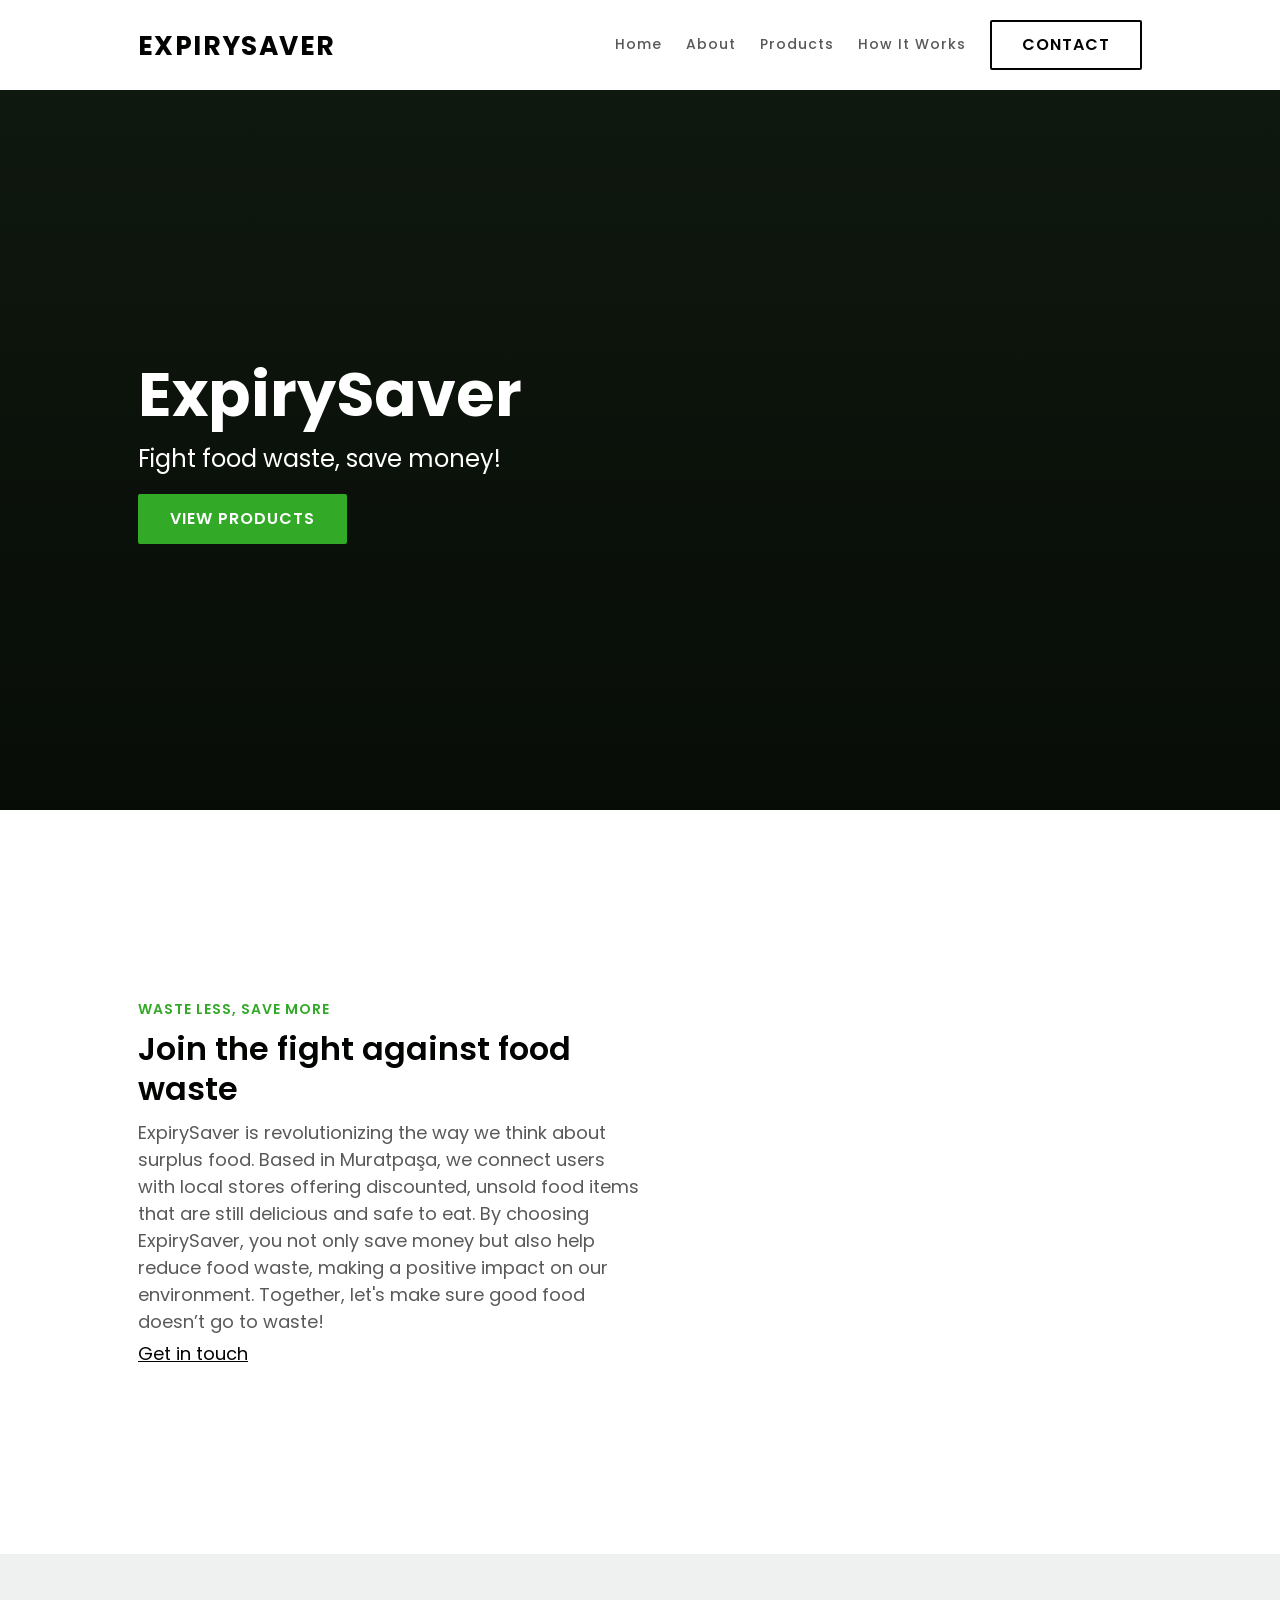
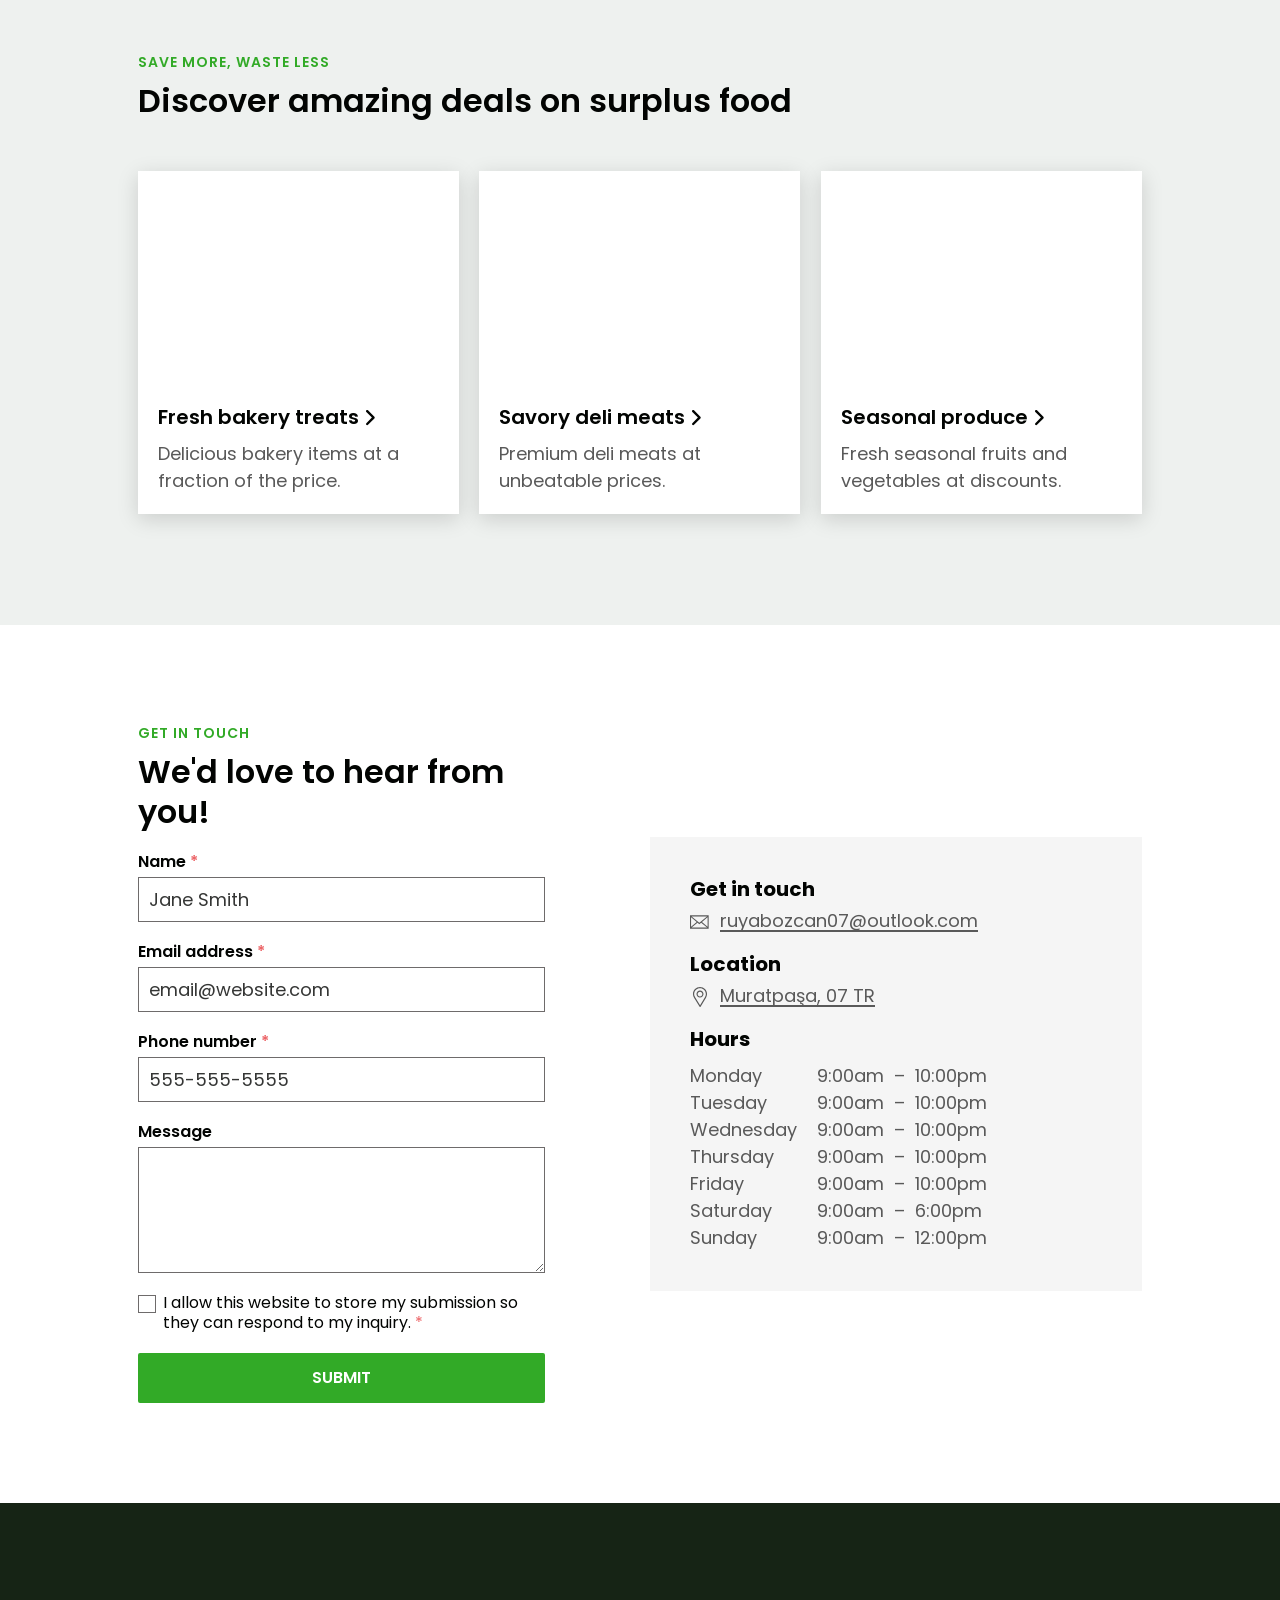
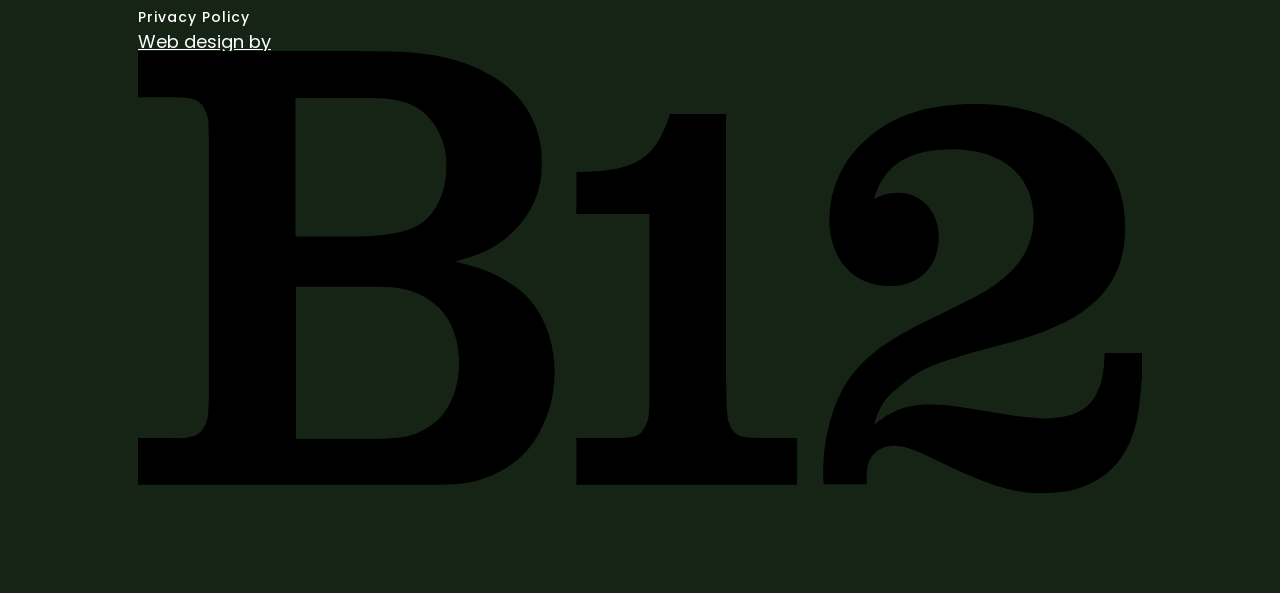
==== commit d51e5b93: "modified index.html" ====
--- a/index.html
+++ b/index.html
@@ -6,58 +6,1776 @@
   <meta content="origin-when-cross-origin" name="referrer">
   
     <base href="/">
-  
-  
-
-  <script type="text/javascript" async="" charset="utf-8" src="https://www.gstatic.com/recaptcha/releases/pPK749sccDmVW_9DSeTMVvh2/recaptcha__tr.js" crossorigin="anonymous" integrity="sha384-5CfV28RauZwV42q2ThuSnnJJoHmpxCTn6vQ8Z6lcXa5kiI3k3577ujdqldVnZaeE"></script><script async="" src="//cdn.b12.io/prod_traffic/global.js"></script><script src="https://code.jquery.com/jquery-3.3.1.min.js" integrity="sha256-FgpCb/KJQlLNfOu91ta32o/NMZxltwRo8QtmkMRdAu8=" crossorigin="anonymous"></script>
-
-  
-    <title>Save Money and Food with ExpirySaver</title>
-<meta name="title" content="Save Money and Food with ExpirySaver">
-<meta name="description" content="Join ExpirySaver to discover discounted surplus food and reduce waste.">
-<meta property="og:title" content="Save Money and Food with ExpirySaver">
-<meta property="og:description" content="Join ExpirySaver to discover discounted surplus food and reduce waste.">
-
+    <script async src="https://www.gstatic.com/recaptcha/releases/pPK749sccDmVW_9DSeTMVvh2/recaptcha__tr.js" crossorigin="anonymous" integrity="sha384-5CfV28RauZwV42q2ThuSnnJJoHmpxCTn6vQ8Z6lcXa5kiI3k3577ujdqldVnZaeE"></script>
+    <script async src="//cdn.b12.io/prod_traffic/global.js"></script>
+    <script src="https://code.jquery.com/jquery-3.3.1.min.js" integrity="sha256-FgpCb/KJQlLNfOu91ta32o/NMZxltwRo8QtmkMRdAu8=" crossorigin="anonymous"></script>
+  
+        <title>Save Money and Food with ExpirySaver</title>
+    <meta name="title" content="Save Money and Food with ExpirySaver">
+    <meta name="description" content="Join ExpirySaver to discover discounted surplus food and reduce waste.">
+    <meta property="og:title" content="Save Money and Food with ExpirySaver">
+    <meta property="og:description" content="Join ExpirySaver to discover discounted surplus food and reduce waste.">
 
       <script>
         var __CLIENT_UID__ = "jejfG53v";
         var __PRODUCT_URL__ = "https://b12.io";
       </script>
-    
-    
-  
-
-  
-    <style>
-      
-    </style>
-  
-
-  
-
-  
-    
   
   <style type="text/css">/* latin-ext */@font-face {font-family: 'Poppins';font-style: normal;font-weight: 400;src: url(/assets/fonts/poppins-latin-ext-normal-400.woff2) format('woff2');}
-/* latin */@font-face {font-family: 'Poppins';font-style: normal;font-weight: 400;src: url(/assets/fonts/poppins-latin-normal-400.woff2) format('woff2');}
-/* latin-ext */@font-face {font-family: 'Poppins';font-style: normal;font-weight: 500;src: url(/assets/fonts/poppins-latin-ext-normal-500.woff2) format('woff2');}
-/* latin */@font-face {font-family: 'Poppins';font-style: normal;font-weight: 500;src: url(/assets/fonts/poppins-latin-normal-500.woff2) format('woff2');}
-/* latin-ext */@font-face {font-family: 'Poppins';font-style: normal;font-weight: 600;src: url(/assets/fonts/poppins-latin-ext-normal-600.woff2) format('woff2');}
-/* latin */@font-face {font-family: 'Poppins';font-style: normal;font-weight: 600;src: url(/assets/fonts/poppins-latin-normal-600.woff2) format('woff2');}
-/* latin-ext */@font-face {font-family: 'Poppins';font-style: normal;font-weight: 700;src: url(/assets/fonts/poppins-latin-ext-normal-700.woff2) format('woff2');}
-/* latin */@font-face {font-family: 'Poppins';font-style: normal;font-weight: 700;src: url(/assets/fonts/poppins-latin-normal-700.woff2) format('woff2');}
-@charset "UTF-8";
-/*!
- *  Font Awesome 4.7.0 by @davegandy - http://fontawesome.io - @fontawesome
- *  License - http://fontawesome.io/license (Font: SIL OFL 1.1, CSS: MIT License)
-
- * Bootstrap v4.0.0-alpha.2 (http://getbootstrap.com)
-
- * Copyright 2011-2015 Twitter, Inc.
-
- * Licensed under MIT (https://github.com/twbs/bootstrap/blob/master/LICENSE)
-
- *//*! normalize.css v3.0.3 | MIT License | github.com/necolas/normalize.css */html{font-family:sans-serif;-ms-text-size-adjust:100%;-webkit-text-size-adjust:100%}body{margin:0}figure,footer,main,menu,nav,section{display:block}[hidden]{display:none}a{background-color:transparent}a:active{outline:0}a:hover{outline:0}h1{font-size:2em;margin:0.67em 0}img{border:0}svg:not(:root){overflow:hidden}figure{margin:1em 40px}code{font-family:monospace, monospace;font-size:1em}button,input,select,textarea{color:inherit;font:inherit;margin:0}button{overflow:visible}button,select{text-transform:none}button,html input[type="button"],input[type="submit"]{-webkit-appearance:button;cursor:pointer}button[disabled],html input[disabled]{cursor:default}button::-moz-focus-inner,input::-moz-focus-inner{border:0;padding:0}input{line-height:normal}input[type="checkbox"]{box-sizing:border-box;padding:0}input[type="number"]::-webkit-inner-spin-button,input[type="number"]::-webkit-outer-spin-button{height:auto}input[type="search"]{-webkit-appearance:textfield;box-sizing:content-box}input[type="search"]::-webkit-search-cancel-button,input[type="search"]::-webkit-search-decoration{-webkit-appearance:none}textarea{overflow:auto}@media print{*,*::before,*::after{text-shadow:none !important;box-shadow:none !important}a,a:visited{text-decoration:underline}img{page-break-inside:avoid}img{max-width:100% !important}p,h2,h3{orphans:3;widows:3}h2,h3{page-break-after:avoid}.label{border:1px solid #000}}html{box-sizing:border-box}*,*::before,*::after{box-sizing:inherit}@-moz-viewport{width:device-width}@-ms-viewport{width:device-width}@-o-viewport{width:device-width}@-webkit-viewport{width:device-width}@viewport{width:device-width}html{font-size:16px;-webkit-tap-highlight-color:transparent}body{font-family:"Helvetica Neue",Helvetica,Arial,sans-serif;font-size:1rem;line-height:1.5;color:#373a3c;background-color:#fff}h1,h2,h3{margin-top:0;margin-bottom:.5rem}p{margin-top:0;margin-bottom:1rem}address{margin-bottom:1rem;font-style:normal;line-height:inherit}ol,ul{margin-top:0;margin-bottom:1rem}ol ol,ul ul,ol ul,ul ol{margin-bottom:0}a{color:#0275d8;text-decoration:none}a:focus,a:hover{color:#014c8c;text-decoration:underline}a:focus{outline:thin dotted;outline:5px auto -webkit-focus-ring-color;outline-offset:-2px}figure{margin:0 0 1rem}img{vertical-align:middle}a,button,input,label,select,textarea{touch-action:manipulation}caption{padding-top:.75rem;padding-bottom:.75rem;color:#818a91;text-align:left;caption-side:bottom}label{display:inline-block;margin-bottom:.5rem}button:focus{outline:1px dotted;outline:5px auto -webkit-focus-ring-color}input,button,select,textarea{margin:0;line-height:inherit;border-radius:0}textarea{resize:vertical}input[type="search"]{box-sizing:inherit;-webkit-appearance:none}[hidden]{display:none !important}.container{margin-left:auto;margin-right:auto;padding-left:10px;padding-right:10px}@media (min-width: 544px){.container{max-width:576px}}@media (min-width: 768px){.container{max-width:720px}}@media (min-width: 992px){.container{max-width:940px}}@media (min-width: 1200px){.container{max-width:1140px}}.row{display:flex;flex-wrap:wrap;margin-left:-10px;margin-right:-10px}.col-xs-12,.col-sm-12,.col-md-5,.col-md-6,.col-md-12,.col-lg-12,.col-xl-12{position:relative;min-height:1px;padding-left:10px;padding-right:10px}.col-xs-12{flex:0 0 100%}.col-xs-offset-0{margin-left:0%}@media (min-width: 544px){.col-sm-12{flex:0 0 100%}.col-sm-offset-0{margin-left:0%}}@media (min-width: 768px){.col-md-5{flex:0 0 41.66667%}.col-md-6{flex:0 0 50%}.col-md-12{flex:0 0 100%}.col-md-offset-0{margin-left:0%}}@media (min-width: 992px){.col-lg-12{flex:0 0 100%}.col-lg-offset-0{margin-left:0%}}@media (min-width: 1200px){.col-xl-12{flex:0 0 100%}.col-xl-offset-0{margin-left:0%}}.figure{display:inline-block}@media (max-width: 543px){.hidden-xs-down{display:none !important}}@media (max-width: 767px){.hidden-sm-down{display:none !important}}@media (max-width: 991px){.hidden-md-down{display:none !important}}@keyframes loadingStateAnimation{0%{transform:rotate(0deg)}100%{transform:rotate(360deg)}}html{font-size:16px}body{font-size:1.125rem;font-style:normal;font-family:Poppins;font-weight:400;line-height:1.5;letter-spacing:0px;text-transform:none}@media (max-width: 991px){body{font-size:1rem;font-style:normal;font-family:Poppins;font-weight:400;line-height:1.5;letter-spacing:0px;text-transform:none}}@media (max-width: 767px){body{font-size:1rem;font-style:normal;font-family:Poppins;font-weight:400;line-height:1.5;letter-spacing:0px;text-transform:none}}div,h1,h2,h3,p,span,input{color:#595959}.sb-section-opt-light div,.sb-section-opt-light h1,.sb-section-opt-light h2,.sb-section-opt-light h3,.sb-section-opt-light p,.sb-section-opt-light span,.sb-section-opt-light input{color:#595959}.sb-section-opt-dark div,.sb-section-opt-dark h1,.sb-section-opt-dark h2,.sb-section-opt-dark h3,.sb-section-opt-dark p,.sb-section-opt-dark span,.sb-section-opt-dark input{color:#fff}.sb-section-opt-accent div,.sb-section-opt-accent h1,.sb-section-opt-accent h2,.sb-section-opt-accent h3,.sb-section-opt-accent p,.sb-section-opt-accent span,.sb-section-opt-accent input{color:#fff}p{margin-bottom:20px}p:last-of-type{margin-bottom:0}a,a:link,a:visited{font-size:1.125rem;font-style:normal;font-family:Poppins;font-weight:400;line-height:1;letter-spacing:0px;text-transform:none;color:#595959;word-break:break-word;text-decoration:underline}@media (max-width: 991px){a,a:link,a:visited{font-size:1rem;font-style:normal;font-family:Poppins;font-weight:400;line-height:1;letter-spacing:0px;text-transform:none}}@media (max-width: 767px){a,a:link,a:visited{font-size:1rem;font-style:normal;font-family:Poppins;font-weight:400;line-height:1;letter-spacing:0px;text-transform:none}}.sb-section-opt-light a,.sb-section-opt-light a:link,.sb-section-opt-light a:visited{color:#595959}.sb-section-opt-dark a,.sb-section-opt-dark a:link,.sb-section-opt-dark a:visited{color:#fff}.sb-section-opt-accent a,.sb-section-opt-accent a:link,.sb-section-opt-accent a:visited{color:#fff}a:hover,a:focus,a:link:hover,a:link:focus,a:visited:hover,a:visited:focus{text-decoration:none}a:focus-visible,a:link:focus-visible,a:visited:focus-visible{outline:2px auto Highlight;outline:2px auto -webkit-focus-ring-color;outline-offset:2px}[data-sb-type='text'] a,[data-sb-type='text'] a:link,[data-sb-type='text'] a:visited,[data-sb-type='rich-text'] a,[data-sb-type='rich-text'] a:link,[data-sb-type='rich-text'] a:visited{font-family:inherit;font-size:inherit;font-weight:inherit;line-height:inherit;letter-spacing:inherit;text-transform:inherit;font-style:inherit}[data-sb-type='text']>a,[data-sb-type='text']>a:link>a:visited,[data-sb-type='rich-text']>a,[data-sb-type='rich-text']>a:link>a:visited{color:#595959}.sb-section-opt-light [data-sb-type='text']>a,.sb-section-opt-light [data-sb-type='text']>a:link>a:visited,.sb-section-opt-light [data-sb-type='rich-text']>a,.sb-section-opt-light [data-sb-type='rich-text']>a:link>a:visited{color:#595959}.sb-section-opt-dark [data-sb-type='text']>a,.sb-section-opt-dark [data-sb-type='text']>a:link>a:visited,.sb-section-opt-dark [data-sb-type='rich-text']>a,.sb-section-opt-dark [data-sb-type='rich-text']>a:link>a:visited{color:#fff}.sb-section-opt-accent [data-sb-type='text']>a,.sb-section-opt-accent [data-sb-type='text']>a:link>a:visited,.sb-section-opt-accent [data-sb-type='rich-text']>a,.sb-section-opt-accent [data-sb-type='rich-text']>a:link>a:visited{color:#fff}[data-sb-type='text'] span,[data-sb-type='rich-text'] span{color:inherit}[data-sb-type='text'] span a,[data-sb-type='text'] span a:link,[data-sb-type='text'] span a:visited,[data-sb-type='rich-text'] span a,[data-sb-type='rich-text'] span a:link,[data-sb-type='rich-text'] span a:visited{color:inherit}.email{text-transform:lowercase !important}.brand,.brand:link,.brand:visited{font-size:1.65rem;font-style:normal;font-family:Poppins;font-weight:700;line-height:1.25;letter-spacing:1.4px;text-transform:uppercase;color:#020402;text-decoration:none}@media (max-width: 991px){.brand,.brand:link,.brand:visited{font-size:1.5rem;font-style:normal;font-family:Poppins;font-weight:700;line-height:1.25;letter-spacing:1.4px;text-transform:uppercase}}@media (max-width: 767px){.brand,.brand:link,.brand:visited{font-size:1.25rem;font-style:normal;font-family:Poppins;font-weight:700;line-height:1.25;letter-spacing:1.4px;text-transform:uppercase}}.brand:hover,.brand:focus,.brand:link:hover,.brand:link:focus,.brand:visited:hover,.brand:visited:focus{color:inherit;text-decoration:none}.sb-section-opt-light .brand,.sb-section-opt-light .brand:link,.sb-section-opt-light .brand:visited{color:#020402}.sb-section-opt-dark .brand,.sb-section-opt-dark .brand:link,.sb-section-opt-dark .brand:visited{color:#fff}.sb-section-opt-accent .brand,.sb-section-opt-accent .brand:link,.sb-section-opt-accent .brand:visited{color:#fff}figure{margin:0}.sb-row-opt-padding-top-large{padding-top:80px}@media (max-width: 767px){.sb-row-opt-padding-top-large{padding-top:20px}}.sb-row-opt-padding-bottom-large{padding-bottom:80px}@media (max-width: 767px){.sb-row-opt-padding-bottom-large{padding-bottom:20px}}.skip-to-main-content{position:absolute;width:1px;height:1px;padding:0;margin:-1px;overflow:hidden;clip:rect(0, 0, 0, 0);white-space:nowrap;border:0;text-align:center}.skip-to-main-content__text{font-size:1.125rem;font-style:normal;font-family:Poppins;font-weight:400;line-height:1;letter-spacing:0px;text-transform:none;display:inline-block;color:#595959;padding:10px 20px}@media (max-width: 991px){.skip-to-main-content__text{font-size:1rem;font-style:normal;font-family:Poppins;font-weight:400;line-height:1;letter-spacing:0px;text-transform:none}}@media (max-width: 767px){.skip-to-main-content__text{font-size:1rem;font-style:normal;font-family:Poppins;font-weight:400;line-height:1;letter-spacing:0px;text-transform:none}}.skip-to-main-content:active,.skip-to-main-content:focus{position:static;display:block;width:auto;height:auto;overflow:visible;clip:auto;white-space:normal}.skip-to-main-content:active .skip-to-main-content__text,.skip-to-main-content:focus .skip-to-main-content__text{outline:1px dotted #595959}#sb-navigation,#sb-page-structure,#sb-footer{overflow-x:clip}.sb-container{display:flex;flex:100%;align-items:flex-start;flex-direction:column;justify-content:center;padding:0;position:relative;z-index:200;height:100%}.sb-container-fixed{max-width:1024px}.sb-section{align-items:center;display:flex;flex-direction:row;position:relative;z-index:auto;padding:20px}.sb-section:first-of-type .sb-container:first-of-type{align-items:center;display:flex;justify-content:center}.sb-section-opt-light{background-color:#fff}.sb-section-opt-light:nth-of-type(2n+3){background-color:#eef1ef}.sb-section-opt-light.option-section-background-contrast-none{background-color:#fff}.sb-section-opt-dark{background-color:#162415}.sb-section-opt-dark:nth-of-type(2n+3){background-color:#020402}.sb-section-opt-dark.option-section-background-contrast-none{background-color:#162415}.sb-section-opt-accent{background-color:#32aa27}.sb-section.has-background>.sb-container::before,.sb-section.has-background+.sb-section>.sb-container::before{display:none !important}.sb-row{align-items:center;margin-left:0;margin-right:0;width:100%}.sb-column,.sb-column-content{position:relative}.sb-background{position:absolute;top:0;right:0;bottom:0;left:0;background-position:center;background-size:cover}.option-section-background-image-fixed .sb-background{background-attachment:fixed}@media (max-width: 1199px){.option-section-background-image-fixed .sb-background{background-attachment:initial}}[data-aos-enabled] #sb-page-structure .sb-section{overflow:hidden}.sb-swipe-notification{position:absolute;z-index:10000;left:0;top:0;bottom:0;right:0;background:rgba(0,0,0,0.5);display:flex;justify-content:center;align-items:center;opacity:0;transition:opacity 0.18s ease-in}.grecaptcha-badge{opacity:0}.option-width,.option-width-default .option-width{width:75%}@media (max-width: 767px){.option-width,.option-width-default .option-width{width:100%}}.option-width-6col .option-width{width:50%}.option-width-12col .option-width{width:auto}@media (max-width: 767px){.option-width-6col .option-width,.option-width-12col .option-width{width:auto}}.sb-section .sb-section-alignable{margin-right:auto;text-align:left;align-self:left;justify-content:flex-start}.sb-section.option-align-left .sb-section-alignable{margin-right:auto;margin-left:0;text-align:left;align-self:left;justify-content:flex-start}@media (max-width: 767px){.sb-section.option-align-left .sb-cta-wrapper{align-items:flex-start}}.sb-section.option-align-center .sb-section-alignable{margin-left:auto;margin-right:auto;text-align:center;align-self:center;justify-content:center}@media (max-width: 767px){.sb-section.option-align-center .sb-cta-wrapper{align-items:center}.sb-section.option-align-center .sb-cta-wrapper span{text-align:center}}.sb-column .sb-column-content.option-align-left,.sb-column .sb-column-content.option-align-left .sb-section-alignable{margin-right:auto;text-align:left;align-self:left}.sb-column .sb-column-content.option-align-center,.sb-column .sb-column-content.option-align-center .sb-section-alignable{margin-left:auto;margin-right:auto;text-align:center;align-self:center}.sb-button,.sb-button:link,.sb-button:visited{display:inline-flex;align-items:center;justify-content:center;text-align:center;vertical-align:middle;transition:all .15s ease-in-out;text-decoration:none;margin:0;min-height:50px;padding:10px 30px;border:2px solid;border-radius:2px}.sb-button:hover,.sb-button:focus,.sb-button:active,.sb-button:link:hover,.sb-button:link:focus,.sb-button:link:active,.sb-button:visited:hover,.sb-button:visited:focus,.sb-button:visited:active{outline:0;box-shadow:none;text-decoration:none}.sb-button[disabled]{opacity:.3;cursor:not-allowed}.sb-button.is-loading{position:relative;pointer-events:none;opacity:.7;cursor:not-allowed;color:transparent !important}.sb-button.is-loading::after{display:block;content:'';border-radius:50%;width:20px;height:20px;border:3px solid rgba(255,255,255,0.2);border-left:3px solid #ffffff;position:absolute;left:50%;top:50%;margin-top:-10px;margin-left:-10px;transform:translateZ(0);animation:loadingStateAnimation 1.1s infinite linear}.sb-button--nav,.sb-button--nav:link,.sb-button--nav:visited{font-size:1rem;font-style:normal;font-family:Poppins;font-weight:600;line-height:1.25;letter-spacing:1px;text-transform:uppercase;border-radius:2px;border-width:2px}@media (max-width: 991px){.sb-button--nav,.sb-button--nav:link,.sb-button--nav:visited{font-size:0.875rem;font-style:normal;font-family:Poppins;font-weight:600;line-height:1.25;letter-spacing:1px;text-transform:uppercase}}@media (max-width: 767px){.sb-button--nav,.sb-button--nav:link,.sb-button--nav:visited{font-size:0.875rem;font-style:normal;font-family:Poppins;font-weight:600;line-height:1.25;letter-spacing:1px;text-transform:uppercase}}.sb-section-opt-light .sb-button--nav,.sb-section-opt-light .sb-button--nav:link,.sb-section-opt-light .sb-button--nav:visited{color:#020402;border-color:#020402;background-color:transparent}.sb-section-opt-light .sb-button--nav svg,.sb-section-opt-light .sb-button--nav:link svg,.sb-section-opt-light .sb-button--nav:visited svg{fill:#020402}.sb-section-opt-light .sb-button--nav:hover,.sb-section-opt-light .sb-button--nav:link:hover,.sb-section-opt-light .sb-button--nav:visited:hover{color:#fff;border-color:#32aa27;background-color:#32aa27}.sb-section-opt-light .sb-button--nav:hover svg,.sb-section-opt-light .sb-button--nav:link:hover svg,.sb-section-opt-light .sb-button--nav:visited:hover svg{fill:#fff}.sb-section-opt-light .sb-button--nav:focus,.sb-section-opt-light .sb-button--nav:active,.sb-section-opt-light .sb-button--nav:link:focus,.sb-section-opt-light .sb-button--nav:link:active,.sb-section-opt-light .sb-button--nav:visited:focus,.sb-section-opt-light .sb-button--nav:visited:active{color:#fff;border-color:#41d034;background-color:#41d034}.sb-section-opt-light .sb-button--nav:focus svg,.sb-section-opt-light .sb-button--nav:active svg,.sb-section-opt-light .sb-button--nav:link:focus svg,.sb-section-opt-light .sb-button--nav:link:active svg,.sb-section-opt-light .sb-button--nav:visited:focus svg,.sb-section-opt-light .sb-button--nav:visited:active svg{fill:#fff}.sb-section-opt-light .sb-button--nav:focus,.sb-section-opt-light .sb-button--nav:link:focus,.sb-section-opt-light .sb-button--nav:visited:focus{box-shadow:0 0 0 2px #fff,0 0 0 4px #41d034}.sb-section-opt-light .sb-button--nav span,.sb-section-opt-light .sb-button--nav:link span,.sb-section-opt-light .sb-button--nav:visited span{color:inherit}.sb-section-opt-light .sb-button--nav.is-loading::after,.sb-section-opt-light .sb-button--nav:link.is-loading::after,.sb-section-opt-light .sb-button--nav:visited.is-loading::after{border-color:rgba(2,4,2,0.2);border-left-color:#020402}.sb-section-opt-light .sb-button--nav.is-loading:focus::after,.sb-section-opt-light .sb-button--nav.is-loading:active::after,.sb-section-opt-light .sb-button--nav:link.is-loading:focus::after,.sb-section-opt-light .sb-button--nav:link.is-loading:active::after,.sb-section-opt-light .sb-button--nav:visited.is-loading:focus::after,.sb-section-opt-light .sb-button--nav:visited.is-loading:active::after{border-color:rgba(255,255,255,0.2);border-left-color:#fff}.sb-section-opt-dark .sb-button--nav,.sb-section-opt-dark .sb-button--nav:link,.sb-section-opt-dark .sb-button--nav:visited{color:#fff;border-color:#fff;background-color:transparent}.sb-section-opt-dark .sb-button--nav svg,.sb-section-opt-dark .sb-button--nav:link svg,.sb-section-opt-dark .sb-button--nav:visited svg{fill:#fff}.sb-section-opt-dark .sb-button--nav:hover,.sb-section-opt-dark .sb-button--nav:link:hover,.sb-section-opt-dark .sb-button--nav:visited:hover{color:#fff;border-color:#32aa27;background-color:#32aa27}.sb-section-opt-dark .sb-button--nav:hover svg,.sb-section-opt-dark .sb-button--nav:link:hover svg,.sb-section-opt-dark .sb-button--nav:visited:hover svg{fill:#fff}.sb-section-opt-dark .sb-button--nav:focus,.sb-section-opt-dark .sb-button--nav:active,.sb-section-opt-dark .sb-button--nav:link:focus,.sb-section-opt-dark .sb-button--nav:link:active,.sb-section-opt-dark .sb-button--nav:visited:focus,.sb-section-opt-dark .sb-button--nav:visited:active{color:#fff;border-color:#41d034;background-color:#41d034}.sb-section-opt-dark .sb-button--nav:focus svg,.sb-section-opt-dark .sb-button--nav:active svg,.sb-section-opt-dark .sb-button--nav:link:focus svg,.sb-section-opt-dark .sb-button--nav:link:active svg,.sb-section-opt-dark .sb-button--nav:visited:focus svg,.sb-section-opt-dark .sb-button--nav:visited:active svg{fill:#fff}.sb-section-opt-dark .sb-button--nav:focus,.sb-section-opt-dark .sb-button--nav:link:focus,.sb-section-opt-dark .sb-button--nav:visited:focus{box-shadow:0 0 0 2px #162415,0 0 0 4px #41d034}.sb-section-opt-dark .sb-button--nav span,.sb-section-opt-dark .sb-button--nav:link span,.sb-section-opt-dark .sb-button--nav:visited span{color:inherit}.sb-section-opt-dark .sb-button--nav.is-loading::after,.sb-section-opt-dark .sb-button--nav:link.is-loading::after,.sb-section-opt-dark .sb-button--nav:visited.is-loading::after{border-color:rgba(255,255,255,0.2);border-left-color:#fff}.sb-section-opt-dark .sb-button--nav.is-loading:focus::after,.sb-section-opt-dark .sb-button--nav.is-loading:active::after,.sb-section-opt-dark .sb-button--nav:link.is-loading:focus::after,.sb-section-opt-dark .sb-button--nav:link.is-loading:active::after,.sb-section-opt-dark .sb-button--nav:visited.is-loading:focus::after,.sb-section-opt-dark .sb-button--nav:visited.is-loading:active::after{border-color:rgba(255,255,255,0.2);border-left-color:#fff}.sb-section-opt-accent .sb-button--nav,.sb-section-opt-accent .sb-button--nav:link,.sb-section-opt-accent .sb-button--nav:visited{color:#fff;border-color:#fff;background-color:transparent}.sb-section-opt-accent .sb-button--nav svg,.sb-section-opt-accent .sb-button--nav:link svg,.sb-section-opt-accent .sb-button--nav:visited svg{fill:#fff}.sb-section-opt-accent .sb-button--nav:hover,.sb-section-opt-accent .sb-button--nav:link:hover,.sb-section-opt-accent .sb-button--nav:visited:hover{color:#fff;border-color:#162415;background-color:#162415}.sb-section-opt-accent .sb-button--nav:hover svg,.sb-section-opt-accent .sb-button--nav:link:hover svg,.sb-section-opt-accent .sb-button--nav:visited:hover svg{fill:#fff}.sb-section-opt-accent .sb-button--nav:focus,.sb-section-opt-accent .sb-button--nav:active,.sb-section-opt-accent .sb-button--nav:link:focus,.sb-section-opt-accent .sb-button--nav:link:active,.sb-section-opt-accent .sb-button--nav:visited:focus,.sb-section-opt-accent .sb-button--nav:visited:active{color:#fff;border-color:#595959;background-color:#595959}.sb-section-opt-accent .sb-button--nav:focus svg,.sb-section-opt-accent .sb-button--nav:active svg,.sb-section-opt-accent .sb-button--nav:link:focus svg,.sb-section-opt-accent .sb-button--nav:link:active svg,.sb-section-opt-accent .sb-button--nav:visited:focus svg,.sb-section-opt-accent .sb-button--nav:visited:active svg{fill:#fff}.sb-section-opt-accent .sb-button--nav:focus,.sb-section-opt-accent .sb-button--nav:link:focus,.sb-section-opt-accent .sb-button--nav:visited:focus{box-shadow:0 0 0 2px #32aa27,0 0 0 4px #595959}.sb-section-opt-accent .sb-button--nav span,.sb-section-opt-accent .sb-button--nav:link span,.sb-section-opt-accent .sb-button--nav:visited span{color:inherit}.sb-section-opt-accent .sb-button--nav.is-loading::after,.sb-section-opt-accent .sb-button--nav:link.is-loading::after,.sb-section-opt-accent .sb-button--nav:visited.is-loading::after{border-color:rgba(255,255,255,0.2);border-left-color:#fff}.sb-section-opt-accent .sb-button--nav.is-loading:focus::after,.sb-section-opt-accent .sb-button--nav.is-loading:active::after,.sb-section-opt-accent .sb-button--nav:link.is-loading:focus::after,.sb-section-opt-accent .sb-button--nav:link.is-loading:active::after,.sb-section-opt-accent .sb-button--nav:visited.is-loading:focus::after,.sb-section-opt-accent .sb-button--nav:visited.is-loading:active::after{border-color:rgba(255,255,255,0.2);border-left-color:#fff}.sb-button--primary,.sb-button--primary:link,.sb-button--primary:visited{font-size:1rem;font-style:normal;font-family:Poppins;font-weight:600;line-height:1.25;letter-spacing:1px;text-transform:uppercase;border-radius:2px;border-width:2px}@media (max-width: 991px){.sb-button--primary,.sb-button--primary:link,.sb-button--primary:visited{font-size:0.875rem;font-style:normal;font-family:Poppins;font-weight:600;line-height:1.25;letter-spacing:1px;text-transform:uppercase}}@media (max-width: 767px){.sb-button--primary,.sb-button--primary:link,.sb-button--primary:visited{font-size:0.875rem;font-style:normal;font-family:Poppins;font-weight:600;line-height:1.25;letter-spacing:1px;text-transform:uppercase}}.sb-section-opt-light .sb-button--primary,.sb-section-opt-light .sb-button--primary:link,.sb-section-opt-light .sb-button--primary:visited{color:#fff;border-color:#32aa27;background-color:#32aa27}.sb-section-opt-light .sb-button--primary svg,.sb-section-opt-light .sb-button--primary:link svg,.sb-section-opt-light .sb-button--primary:visited svg{fill:#fff}.sb-section-opt-light .sb-button--primary:hover,.sb-section-opt-light .sb-button--primary:link:hover,.sb-section-opt-light .sb-button--primary:visited:hover{color:#fff;border-color:#26801d;background-color:#26801d}.sb-section-opt-light .sb-button--primary:hover svg,.sb-section-opt-light .sb-button--primary:link:hover svg,.sb-section-opt-light .sb-button--primary:visited:hover svg{fill:#fff}.sb-section-opt-light .sb-button--primary:focus,.sb-section-opt-light .sb-button--primary:active,.sb-section-opt-light .sb-button--primary:link:focus,.sb-section-opt-light .sb-button--primary:link:active,.sb-section-opt-light .sb-button--primary:visited:focus,.sb-section-opt-light .sb-button--primary:visited:active{color:#fff;border-color:#41d034;background-color:#41d034}.sb-section-opt-light .sb-button--primary:focus svg,.sb-section-opt-light .sb-button--primary:active svg,.sb-section-opt-light .sb-button--primary:link:focus svg,.sb-section-opt-light .sb-button--primary:link:active svg,.sb-section-opt-light .sb-button--primary:visited:focus svg,.sb-section-opt-light .sb-button--primary:visited:active svg{fill:#fff}.sb-section-opt-light .sb-button--primary:focus,.sb-section-opt-light .sb-button--primary:link:focus,.sb-section-opt-light .sb-button--primary:visited:focus{box-shadow:0 0 0 2px #fff,0 0 0 4px #41d034}.sb-section-opt-light .sb-button--primary span,.sb-section-opt-light .sb-button--primary:link span,.sb-section-opt-light .sb-button--primary:visited span{color:inherit}.sb-section-opt-light .sb-button--primary.is-loading::after,.sb-section-opt-light .sb-button--primary:link.is-loading::after,.sb-section-opt-light .sb-button--primary:visited.is-loading::after{border-color:rgba(255,255,255,0.2);border-left-color:#fff}.sb-section-opt-light .sb-button--primary.is-loading:focus::after,.sb-section-opt-light .sb-button--primary.is-loading:active::after,.sb-section-opt-light .sb-button--primary:link.is-loading:focus::after,.sb-section-opt-light .sb-button--primary:link.is-loading:active::after,.sb-section-opt-light .sb-button--primary:visited.is-loading:focus::after,.sb-section-opt-light .sb-button--primary:visited.is-loading:active::after{border-color:rgba(255,255,255,0.2);border-left-color:#fff}.sb-section-opt-dark .sb-button--primary,.sb-section-opt-dark .sb-button--primary:link,.sb-section-opt-dark .sb-button--primary:visited{color:#fff;border-color:#32aa27;background-color:#32aa27}.sb-section-opt-dark .sb-button--primary svg,.sb-section-opt-dark .sb-button--primary:link svg,.sb-section-opt-dark .sb-button--primary:visited svg{fill:#fff}.sb-section-opt-dark .sb-button--primary:hover,.sb-section-opt-dark .sb-button--primary:link:hover,.sb-section-opt-dark .sb-button--primary:visited:hover{color:#fff;border-color:#26801d;background-color:#26801d}.sb-section-opt-dark .sb-button--primary:hover svg,.sb-section-opt-dark .sb-button--primary:link:hover svg,.sb-section-opt-dark .sb-button--primary:visited:hover svg{fill:#fff}.sb-section-opt-dark .sb-button--primary:focus,.sb-section-opt-dark .sb-button--primary:active,.sb-section-opt-dark .sb-button--primary:link:focus,.sb-section-opt-dark .sb-button--primary:link:active,.sb-section-opt-dark .sb-button--primary:visited:focus,.sb-section-opt-dark .sb-button--primary:visited:active{color:#fff;border-color:#41d034;background-color:#41d034}.sb-section-opt-dark .sb-button--primary:focus svg,.sb-section-opt-dark .sb-button--primary:active svg,.sb-section-opt-dark .sb-button--primary:link:focus svg,.sb-section-opt-dark .sb-button--primary:link:active svg,.sb-section-opt-dark .sb-button--primary:visited:focus svg,.sb-section-opt-dark .sb-button--primary:visited:active svg{fill:#fff}.sb-section-opt-dark .sb-button--primary:focus,.sb-section-opt-dark .sb-button--primary:link:focus,.sb-section-opt-dark .sb-button--primary:visited:focus{box-shadow:0 0 0 2px #162415,0 0 0 4px #41d034}.sb-section-opt-dark .sb-button--primary span,.sb-section-opt-dark .sb-button--primary:link span,.sb-section-opt-dark .sb-button--primary:visited span{color:inherit}.sb-section-opt-dark .sb-button--primary.is-loading::after,.sb-section-opt-dark .sb-button--primary:link.is-loading::after,.sb-section-opt-dark .sb-button--primary:visited.is-loading::after{border-color:rgba(255,255,255,0.2);border-left-color:#fff}.sb-section-opt-dark .sb-button--primary.is-loading:focus::after,.sb-section-opt-dark .sb-button--primary.is-loading:active::after,.sb-section-opt-dark .sb-button--primary:link.is-loading:focus::after,.sb-section-opt-dark .sb-button--primary:link.is-loading:active::after,.sb-section-opt-dark .sb-button--primary:visited.is-loading:focus::after,.sb-section-opt-dark .sb-button--primary:visited.is-loading:active::after{border-color:rgba(255,255,255,0.2);border-left-color:#fff}.sb-section-opt-accent .sb-button--primary,.sb-section-opt-accent .sb-button--primary:link,.sb-section-opt-accent .sb-button--primary:visited{color:#fff;border-color:#162415;background-color:#162415}.sb-section-opt-accent .sb-button--primary svg,.sb-section-opt-accent .sb-button--primary:link svg,.sb-section-opt-accent .sb-button--primary:visited svg{fill:#fff}.sb-section-opt-accent .sb-button--primary:hover,.sb-section-opt-accent .sb-button--primary:link:hover,.sb-section-opt-accent .sb-button--primary:visited:hover{color:#fff;border-color:#020402;background-color:#020402}.sb-section-opt-accent .sb-button--primary:hover svg,.sb-section-opt-accent .sb-button--primary:link:hover svg,.sb-section-opt-accent .sb-button--primary:visited:hover svg{fill:#fff}.sb-section-opt-accent .sb-button--primary:focus,.sb-section-opt-accent .sb-button--primary:active,.sb-section-opt-accent .sb-button--primary:link:focus,.sb-section-opt-accent .sb-button--primary:link:active,.sb-section-opt-accent .sb-button--primary:visited:focus,.sb-section-opt-accent .sb-button--primary:visited:active{color:#fff;border-color:#595959;background-color:#595959}.sb-section-opt-accent .sb-button--primary:focus svg,.sb-section-opt-accent .sb-button--primary:active svg,.sb-section-opt-accent .sb-button--primary:link:focus svg,.sb-section-opt-accent .sb-button--primary:link:active svg,.sb-section-opt-accent .sb-button--primary:visited:focus svg,.sb-section-opt-accent .sb-button--primary:visited:active svg{fill:#fff}.sb-section-opt-accent .sb-button--primary:focus,.sb-section-opt-accent .sb-button--primary:link:focus,.sb-section-opt-accent .sb-button--primary:visited:focus{box-shadow:0 0 0 2px #32aa27,0 0 0 4px #595959}.sb-section-opt-accent .sb-button--primary span,.sb-section-opt-accent .sb-button--primary:link span,.sb-section-opt-accent .sb-button--primary:visited span{color:inherit}.sb-section-opt-accent .sb-button--primary.is-loading::after,.sb-section-opt-accent .sb-button--primary:link.is-loading::after,.sb-section-opt-accent .sb-button--primary:visited.is-loading::after{border-color:rgba(255,255,255,0.2);border-left-color:#fff}.sb-section-opt-accent .sb-button--primary.is-loading:focus::after,.sb-section-opt-accent .sb-button--primary.is-loading:active::after,.sb-section-opt-accent .sb-button--primary:link.is-loading:focus::after,.sb-section-opt-accent .sb-button--primary:link.is-loading:active::after,.sb-section-opt-accent .sb-button--primary:visited.is-loading:focus::after,.sb-section-opt-accent .sb-button--primary:visited.is-loading:active::after{border-color:rgba(255,255,255,0.2);border-left-color:#fff}.sb-button--secondary,.sb-button--secondary:link,.sb-button--secondary:visited{font-size:1rem;font-style:normal;font-family:Poppins;font-weight:600;line-height:1.25;letter-spacing:1px;text-transform:uppercase;border-radius:2px;border-width:2px}@media (max-width: 991px){.sb-button--secondary,.sb-button--secondary:link,.sb-button--secondary:visited{font-size:0.875rem;font-style:normal;font-family:Poppins;font-weight:600;line-height:1.25;letter-spacing:1px;text-transform:uppercase}}@media (max-width: 767px){.sb-button--secondary,.sb-button--secondary:link,.sb-button--secondary:visited{font-size:0.875rem;font-style:normal;font-family:Poppins;font-weight:600;line-height:1.25;letter-spacing:1px;text-transform:uppercase}}.sb-section-opt-light .sb-button--secondary,.sb-section-opt-light .sb-button--secondary:link,.sb-section-opt-light .sb-button--secondary:visited{color:#020402;border-color:#020402;background-color:transparent}.sb-section-opt-light .sb-button--secondary svg,.sb-section-opt-light .sb-button--secondary:link svg,.sb-section-opt-light .sb-button--secondary:visited svg{fill:#020402}.sb-section-opt-light .sb-button--secondary:hover,.sb-section-opt-light .sb-button--secondary:link:hover,.sb-section-opt-light .sb-button--secondary:visited:hover{color:#fff;border-color:#32aa27;background-color:#32aa27}.sb-section-opt-light .sb-button--secondary:hover svg,.sb-section-opt-light .sb-button--secondary:link:hover svg,.sb-section-opt-light .sb-button--secondary:visited:hover svg{fill:#fff}.sb-section-opt-light .sb-button--secondary:focus,.sb-section-opt-light .sb-button--secondary:active,.sb-section-opt-light .sb-button--secondary:link:focus,.sb-section-opt-light .sb-button--secondary:link:active,.sb-section-opt-light .sb-button--secondary:visited:focus,.sb-section-opt-light .sb-button--secondary:visited:active{color:#fff;border-color:#41d034;background-color:#41d034}.sb-section-opt-light .sb-button--secondary:focus svg,.sb-section-opt-light .sb-button--secondary:active svg,.sb-section-opt-light .sb-button--secondary:link:focus svg,.sb-section-opt-light .sb-button--secondary:link:active svg,.sb-section-opt-light .sb-button--secondary:visited:focus svg,.sb-section-opt-light .sb-button--secondary:visited:active svg{fill:#fff}.sb-section-opt-light .sb-button--secondary:focus,.sb-section-opt-light .sb-button--secondary:link:focus,.sb-section-opt-light .sb-button--secondary:visited:focus{box-shadow:0 0 0 2px #fff,0 0 0 4px #41d034}.sb-section-opt-light .sb-button--secondary span,.sb-section-opt-light .sb-button--secondary:link span,.sb-section-opt-light .sb-button--secondary:visited span{color:inherit}.sb-section-opt-light .sb-button--secondary.is-loading::after,.sb-section-opt-light .sb-button--secondary:link.is-loading::after,.sb-section-opt-light .sb-button--secondary:visited.is-loading::after{border-color:rgba(2,4,2,0.2);border-left-color:#020402}.sb-section-opt-light .sb-button--secondary.is-loading:focus::after,.sb-section-opt-light .sb-button--secondary.is-loading:active::after,.sb-section-opt-light .sb-button--secondary:link.is-loading:focus::after,.sb-section-opt-light .sb-button--secondary:link.is-loading:active::after,.sb-section-opt-light .sb-button--secondary:visited.is-loading:focus::after,.sb-section-opt-light .sb-button--secondary:visited.is-loading:active::after{border-color:rgba(255,255,255,0.2);border-left-color:#fff}.sb-section-opt-dark .sb-button--secondary,.sb-section-opt-dark .sb-button--secondary:link,.sb-section-opt-dark .sb-button--secondary:visited{color:#fff;border-color:#fff;background-color:transparent}.sb-section-opt-dark .sb-button--secondary svg,.sb-section-opt-dark .sb-button--secondary:link svg,.sb-section-opt-dark .sb-button--secondary:visited svg{fill:#fff}.sb-section-opt-dark .sb-button--secondary:hover,.sb-section-opt-dark .sb-button--secondary:link:hover,.sb-section-opt-dark .sb-button--secondary:visited:hover{color:#fff;border-color:#32aa27;background-color:#32aa27}.sb-section-opt-dark .sb-button--secondary:hover svg,.sb-section-opt-dark .sb-button--secondary:link:hover svg,.sb-section-opt-dark .sb-button--secondary:visited:hover svg{fill:#fff}.sb-section-opt-dark .sb-button--secondary:focus,.sb-section-opt-dark .sb-button--secondary:active,.sb-section-opt-dark .sb-button--secondary:link:focus,.sb-section-opt-dark .sb-button--secondary:link:active,.sb-section-opt-dark .sb-button--secondary:visited:focus,.sb-section-opt-dark .sb-button--secondary:visited:active{color:#fff;border-color:#41d034;background-color:#41d034}.sb-section-opt-dark .sb-button--secondary:focus svg,.sb-section-opt-dark .sb-button--secondary:active svg,.sb-section-opt-dark .sb-button--secondary:link:focus svg,.sb-section-opt-dark .sb-button--secondary:link:active svg,.sb-section-opt-dark .sb-button--secondary:visited:focus svg,.sb-section-opt-dark .sb-button--secondary:visited:active svg{fill:#fff}.sb-section-opt-dark .sb-button--secondary:focus,.sb-section-opt-dark .sb-button--secondary:link:focus,.sb-section-opt-dark .sb-button--secondary:visited:focus{box-shadow:0 0 0 2px #162415,0 0 0 4px #41d034}.sb-section-opt-dark .sb-button--secondary span,.sb-section-opt-dark .sb-button--secondary:link span,.sb-section-opt-dark .sb-button--secondary:visited span{color:inherit}.sb-section-opt-dark .sb-button--secondary.is-loading::after,.sb-section-opt-dark .sb-button--secondary:link.is-loading::after,.sb-section-opt-dark .sb-button--secondary:visited.is-loading::after{border-color:rgba(255,255,255,0.2);border-left-color:#fff}.sb-section-opt-dark .sb-button--secondary.is-loading:focus::after,.sb-section-opt-dark .sb-button--secondary.is-loading:active::after,.sb-section-opt-dark .sb-button--secondary:link.is-loading:focus::after,.sb-section-opt-dark .sb-button--secondary:link.is-loading:active::after,.sb-section-opt-dark .sb-button--secondary:visited.is-loading:focus::after,.sb-section-opt-dark .sb-button--secondary:visited.is-loading:active::after{border-color:rgba(255,255,255,0.2);border-left-color:#fff}.sb-section-opt-accent .sb-button--secondary,.sb-section-opt-accent .sb-button--secondary:link,.sb-section-opt-accent .sb-button--secondary:visited{color:#fff;border-color:#fff;background-color:transparent}.sb-section-opt-accent .sb-button--secondary svg,.sb-section-opt-accent .sb-button--secondary:link svg,.sb-section-opt-accent .sb-button--secondary:visited svg{fill:#fff}.sb-section-opt-accent .sb-button--secondary:hover,.sb-section-opt-accent .sb-button--secondary:link:hover,.sb-section-opt-accent .sb-button--secondary:visited:hover{color:#fff;border-color:#162415;background-color:#162415}.sb-section-opt-accent .sb-button--secondary:hover svg,.sb-section-opt-accent .sb-button--secondary:link:hover svg,.sb-section-opt-accent .sb-button--secondary:visited:hover svg{fill:#fff}.sb-section-opt-accent .sb-button--secondary:focus,.sb-section-opt-accent .sb-button--secondary:active,.sb-section-opt-accent .sb-button--secondary:link:focus,.sb-section-opt-accent .sb-button--secondary:link:active,.sb-section-opt-accent .sb-button--secondary:visited:focus,.sb-section-opt-accent .sb-button--secondary:visited:active{color:#fff;border-color:#595959;background-color:#595959}.sb-section-opt-accent .sb-button--secondary:focus svg,.sb-section-opt-accent .sb-button--secondary:active svg,.sb-section-opt-accent .sb-button--secondary:link:focus svg,.sb-section-opt-accent .sb-button--secondary:link:active svg,.sb-section-opt-accent .sb-button--secondary:visited:focus svg,.sb-section-opt-accent .sb-button--secondary:visited:active svg{fill:#fff}.sb-section-opt-accent .sb-button--secondary:focus,.sb-section-opt-accent .sb-button--secondary:link:focus,.sb-section-opt-accent .sb-button--secondary:visited:focus{box-shadow:0 0 0 2px #32aa27,0 0 0 4px #595959}.sb-section-opt-accent .sb-button--secondary span,.sb-section-opt-accent .sb-button--secondary:link span,.sb-section-opt-accent .sb-button--secondary:visited span{color:inherit}.sb-section-opt-accent .sb-button--secondary.is-loading::after,.sb-section-opt-accent .sb-button--secondary:link.is-loading::after,.sb-section-opt-accent .sb-button--secondary:visited.is-loading::after{border-color:rgba(255,255,255,0.2);border-left-color:#fff}.sb-section-opt-accent .sb-button--secondary.is-loading:focus::after,.sb-section-opt-accent .sb-button--secondary.is-loading:active::after,.sb-section-opt-accent .sb-button--secondary:link.is-loading:focus::after,.sb-section-opt-accent .sb-button--secondary:link.is-loading:active::after,.sb-section-opt-accent .sb-button--secondary:visited.is-loading:focus::after,.sb-section-opt-accent .sb-button--secondary:visited.is-loading:active::after{border-color:rgba(255,255,255,0.2);border-left-color:#fff}.sb-button--form,.sb-button--form:link,.sb-button--form:visited{font-size:1rem;font-style:normal;font-family:Poppins;font-weight:600;line-height:1.25;letter-spacing:0px;text-transform:uppercase;border-radius:2px;border-width:2px}@media (max-width: 991px){.sb-button--form,.sb-button--form:link,.sb-button--form:visited{font-size:1.0625rem;font-style:normal;font-family:Poppins;font-weight:400;line-height:1.25;letter-spacing:0px;text-transform:none}}@media (max-width: 767px){.sb-button--form,.sb-button--form:link,.sb-button--form:visited{font-size:0.875rem;font-style:normal;font-family:Poppins;font-weight:600;line-height:1.25;letter-spacing:0px;text-transform:uppercase}}.sb-section-opt-light .sb-button--form,.sb-section-opt-light .sb-button--form:link,.sb-section-opt-light .sb-button--form:visited{color:#fff;border-color:#32aa27;background-color:#32aa27}.sb-section-opt-light .sb-button--form svg,.sb-section-opt-light .sb-button--form:link svg,.sb-section-opt-light .sb-button--form:visited svg{fill:#fff}.sb-section-opt-light .sb-button--form:hover,.sb-section-opt-light .sb-button--form:link:hover,.sb-section-opt-light .sb-button--form:visited:hover{color:#fff;border-color:#26801d;background-color:#26801d}.sb-section-opt-light .sb-button--form:hover svg,.sb-section-opt-light .sb-button--form:link:hover svg,.sb-section-opt-light .sb-button--form:visited:hover svg{fill:#fff}.sb-section-opt-light .sb-button--form:focus,.sb-section-opt-light .sb-button--form:active,.sb-section-opt-light .sb-button--form:link:focus,.sb-section-opt-light .sb-button--form:link:active,.sb-section-opt-light .sb-button--form:visited:focus,.sb-section-opt-light .sb-button--form:visited:active{color:#fff;border-color:#41d034;background-color:#41d034}.sb-section-opt-light .sb-button--form:focus svg,.sb-section-opt-light .sb-button--form:active svg,.sb-section-opt-light .sb-button--form:link:focus svg,.sb-section-opt-light .sb-button--form:link:active svg,.sb-section-opt-light .sb-button--form:visited:focus svg,.sb-section-opt-light .sb-button--form:visited:active svg{fill:#fff}.sb-section-opt-light .sb-button--form:focus,.sb-section-opt-light .sb-button--form:link:focus,.sb-section-opt-light .sb-button--form:visited:focus{box-shadow:0 0 0 2px #fff,0 0 0 4px #41d034}.sb-section-opt-light .sb-button--form span,.sb-section-opt-light .sb-button--form:link span,.sb-section-opt-light .sb-button--form:visited span{color:inherit}.sb-section-opt-light .sb-button--form.is-loading::after,.sb-section-opt-light .sb-button--form:link.is-loading::after,.sb-section-opt-light .sb-button--form:visited.is-loading::after{border-color:rgba(255,255,255,0.2);border-left-color:#fff}.sb-section-opt-light .sb-button--form.is-loading:focus::after,.sb-section-opt-light .sb-button--form.is-loading:active::after,.sb-section-opt-light .sb-button--form:link.is-loading:focus::after,.sb-section-opt-light .sb-button--form:link.is-loading:active::after,.sb-section-opt-light .sb-button--form:visited.is-loading:focus::after,.sb-section-opt-light .sb-button--form:visited.is-loading:active::after{border-color:rgba(255,255,255,0.2);border-left-color:#fff}.sb-section-opt-dark .sb-button--form,.sb-section-opt-dark .sb-button--form:link,.sb-section-opt-dark .sb-button--form:visited{color:#fff;border-color:#32aa27;background-color:#32aa27}.sb-section-opt-dark .sb-button--form svg,.sb-section-opt-dark .sb-button--form:link svg,.sb-section-opt-dark .sb-button--form:visited svg{fill:#fff}.sb-section-opt-dark .sb-button--form:hover,.sb-section-opt-dark .sb-button--form:link:hover,.sb-section-opt-dark .sb-button--form:visited:hover{color:#fff;border-color:#26801d;background-color:#26801d}.sb-section-opt-dark .sb-button--form:hover svg,.sb-section-opt-dark .sb-button--form:link:hover svg,.sb-section-opt-dark .sb-button--form:visited:hover svg{fill:#fff}.sb-section-opt-dark .sb-button--form:focus,.sb-section-opt-dark .sb-button--form:active,.sb-section-opt-dark .sb-button--form:link:focus,.sb-section-opt-dark .sb-button--form:link:active,.sb-section-opt-dark .sb-button--form:visited:focus,.sb-section-opt-dark .sb-button--form:visited:active{color:#fff;border-color:#41d034;background-color:#41d034}.sb-section-opt-dark .sb-button--form:focus svg,.sb-section-opt-dark .sb-button--form:active svg,.sb-section-opt-dark .sb-button--form:link:focus svg,.sb-section-opt-dark .sb-button--form:link:active svg,.sb-section-opt-dark .sb-button--form:visited:focus svg,.sb-section-opt-dark .sb-button--form:visited:active svg{fill:#fff}.sb-section-opt-dark .sb-button--form:focus,.sb-section-opt-dark .sb-button--form:link:focus,.sb-section-opt-dark .sb-button--form:visited:focus{box-shadow:0 0 0 2px #162415,0 0 0 4px #41d034}.sb-section-opt-dark .sb-button--form span,.sb-section-opt-dark .sb-button--form:link span,.sb-section-opt-dark .sb-button--form:visited span{color:inherit}.sb-section-opt-dark .sb-button--form.is-loading::after,.sb-section-opt-dark .sb-button--form:link.is-loading::after,.sb-section-opt-dark .sb-button--form:visited.is-loading::after{border-color:rgba(255,255,255,0.2);border-left-color:#fff}.sb-section-opt-dark .sb-button--form.is-loading:focus::after,.sb-section-opt-dark .sb-button--form.is-loading:active::after,.sb-section-opt-dark .sb-button--form:link.is-loading:focus::after,.sb-section-opt-dark .sb-button--form:link.is-loading:active::after,.sb-section-opt-dark .sb-button--form:visited.is-loading:focus::after,.sb-section-opt-dark .sb-button--form:visited.is-loading:active::after{border-color:rgba(255,255,255,0.2);border-left-color:#fff}.sb-section-opt-accent .sb-button--form,.sb-section-opt-accent .sb-button--form:link,.sb-section-opt-accent .sb-button--form:visited{color:#fff;border-color:#162415;background-color:#162415}.sb-section-opt-accent .sb-button--form svg,.sb-section-opt-accent .sb-button--form:link svg,.sb-section-opt-accent .sb-button--form:visited svg{fill:#fff}.sb-section-opt-accent .sb-button--form:hover,.sb-section-opt-accent .sb-button--form:link:hover,.sb-section-opt-accent .sb-button--form:visited:hover{color:#fff;border-color:#020402;background-color:#020402}.sb-section-opt-accent .sb-button--form:hover svg,.sb-section-opt-accent .sb-button--form:link:hover svg,.sb-section-opt-accent .sb-button--form:visited:hover svg{fill:#fff}.sb-section-opt-accent .sb-button--form:focus,.sb-section-opt-accent .sb-button--form:active,.sb-section-opt-accent .sb-button--form:link:focus,.sb-section-opt-accent .sb-button--form:link:active,.sb-section-opt-accent .sb-button--form:visited:focus,.sb-section-opt-accent .sb-button--form:visited:active{color:#fff;border-color:#595959;background-color:#595959}.sb-section-opt-accent .sb-button--form:focus svg,.sb-section-opt-accent .sb-button--form:active svg,.sb-section-opt-accent .sb-button--form:link:focus svg,.sb-section-opt-accent .sb-button--form:link:active svg,.sb-section-opt-accent .sb-button--form:visited:focus svg,.sb-section-opt-accent .sb-button--form:visited:active svg{fill:#fff}.sb-section-opt-accent .sb-button--form:focus,.sb-section-opt-accent .sb-button--form:link:focus,.sb-section-opt-accent .sb-button--form:visited:focus{box-shadow:0 0 0 2px #32aa27,0 0 0 4px #595959}.sb-section-opt-accent .sb-button--form span,.sb-section-opt-accent .sb-button--form:link span,.sb-section-opt-accent .sb-button--form:visited span{color:inherit}.sb-section-opt-accent .sb-button--form.is-loading::after,.sb-section-opt-accent .sb-button--form:link.is-loading::after,.sb-section-opt-accent .sb-button--form:visited.is-loading::after{border-color:rgba(255,255,255,0.2);border-left-color:#fff}.sb-section-opt-accent .sb-button--form.is-loading:focus::after,.sb-section-opt-accent .sb-button--form.is-loading:active::after,.sb-section-opt-accent .sb-button--form:link.is-loading:focus::after,.sb-section-opt-accent .sb-button--form:link.is-loading:active::after,.sb-section-opt-accent .sb-button--form:visited.is-loading:focus::after,.sb-section-opt-accent .sb-button--form:visited.is-loading:active::after{border-color:rgba(255,255,255,0.2);border-left-color:#fff}.option-button-none .sb-button:not(.call-to-action),.option-button-none .sb-button:not(.call-to-action):link,.option-button-none .sb-button:not(.call-to-action):visited{font-size:1.125rem;font-style:normal;font-family:Poppins;font-weight:400;line-height:1;letter-spacing:0px;text-transform:none;padding:0;text-align:inherit;transition:none;border-radius:0;background:none;border:0;height:auto;min-height:0;text-transform:none;text-decoration:underline}@media (max-width: 991px){.option-button-none .sb-button:not(.call-to-action),.option-button-none .sb-button:not(.call-to-action):link,.option-button-none .sb-button:not(.call-to-action):visited{font-size:1rem;font-style:normal;font-family:Poppins;font-weight:400;line-height:1;letter-spacing:0px;text-transform:none}}@media (max-width: 767px){.option-button-none .sb-button:not(.call-to-action),.option-button-none .sb-button:not(.call-to-action):link,.option-button-none .sb-button:not(.call-to-action):visited{font-size:1rem;font-style:normal;font-family:Poppins;font-weight:400;line-height:1;letter-spacing:0px;text-transform:none}}.option-button-none .sb-button:not(.call-to-action):hover,.option-button-none .sb-button:not(.call-to-action):focus,.option-button-none .sb-button:not(.call-to-action):active,.option-button-none .sb-button:not(.call-to-action):link:hover,.option-button-none .sb-button:not(.call-to-action):link:focus,.option-button-none .sb-button:not(.call-to-action):link:active,.option-button-none .sb-button:not(.call-to-action):visited:hover,.option-button-none .sb-button:not(.call-to-action):visited:focus,.option-button-none .sb-button:not(.call-to-action):visited:active{border:0;background:none;text-decoration:none}.option-button-none .sb-button:not(.call-to-action):focus-visible,.option-button-none .sb-button:not(.call-to-action):link:focus-visible,.option-button-none .sb-button:not(.call-to-action):visited:focus-visible{outline:2px auto Highlight;outline:2px auto -webkit-focus-ring-color;outline-offset:2px}.option-button-none .sb-button:not(.call-to-action) svg{vertical-align:middle}.option-button-none.sb-section-opt-light .sb-button:not(.call-to-action),.option-button-none.sb-section-opt-light .sb-button:not(.call-to-action):link,.option-button-none.sb-section-opt-light .sb-button:not(.call-to-action):visited{color:#595959}.option-button-none.sb-section-opt-light .sb-button:not(.call-to-action) svg,.option-button-none.sb-section-opt-light .sb-button:not(.call-to-action):link svg,.option-button-none.sb-section-opt-light .sb-button:not(.call-to-action):visited svg{fill:#595959}.option-button-none.sb-section-opt-light .sb-button:not(.call-to-action).is-loading::after{border-color:rgba(89,89,89,0.2);border-left-color:#595959}.option-button-none.sb-section-opt-dark .sb-button:not(.call-to-action),.option-button-none.sb-section-opt-dark .sb-button:not(.call-to-action):link,.option-button-none.sb-section-opt-dark .sb-button:not(.call-to-action):visited{color:#fff}.option-button-none.sb-section-opt-dark .sb-button:not(.call-to-action) svg,.option-button-none.sb-section-opt-dark .sb-button:not(.call-to-action):link svg,.option-button-none.sb-section-opt-dark .sb-button:not(.call-to-action):visited svg{fill:#fff}.option-button-none.sb-section-opt-dark .sb-button:not(.call-to-action).is-loading::after{border-color:rgba(255,255,255,0.2);border-left-color:#fff}.option-button-none.sb-section-opt-accent .sb-button:not(.call-to-action),.option-button-none.sb-section-opt-accent .sb-button:not(.call-to-action):link,.option-button-none.sb-section-opt-accent .sb-button:not(.call-to-action):visited{color:#fff}.option-button-none.sb-section-opt-accent .sb-button:not(.call-to-action) svg,.option-button-none.sb-section-opt-accent .sb-button:not(.call-to-action):link svg,.option-button-none.sb-section-opt-accent .sb-button:not(.call-to-action):visited svg{fill:#fff}.option-button-none.sb-section-opt-accent .sb-button:not(.call-to-action).is-loading::after{border-color:rgba(255,255,255,0.2);border-left-color:#fff}.sb-cta-wrapper{margin:20px -10px 0;display:flex;align-items:center;flex-wrap:wrap}@media (max-width: 767px){.sb-cta-wrapper{flex-direction:column}.sb-cta-wrapper span{margin-top:10px}}.sb-section-alignable .sb-cta-wrapper{margin-left:-10px !important;margin-right:-10px !important}.sb-cta-wrapper__btn,.sb-cta-wrapper__btn:link,.sb-cta-wrapper__btn:visited{margin:0 10px}.by-b12{margin-top:80px;margin-bottom:-80px}@media (max-width: 767px){.by-b12{margin-top:40px;margin-bottom:0}}.by-b12 a{font-family:'Helvetica', 'Arial', sans-serif;font-size:14px;font-weight:normal;position:relative}.by-b12 a,.by-b12 a:link,.by-b12 a:hover,.by-b12 a:focus,.by-b12 a:active{color:currentColor !important;text-decoration:none}.by-b12 a::after{display:block;content:'';position:absolute;left:0;right:0;bottom:0;height:1px;background:currentColor !important}.by-b12 a:hover{opacity:.7}.by-b12 svg{display:inline-block;fill:currentColor;height:1em;margin-bottom:-1px}.sb-footer p{margin:0}.sb-footer__branding{font-size:1.65rem;font-style:normal;font-family:Poppins;font-weight:700;line-height:1.25;letter-spacing:1.4px;text-transform:uppercase;margin-bottom:0}@media (max-width: 991px){.sb-footer__branding{font-size:1.5rem;font-style:normal;font-family:Poppins;font-weight:700;line-height:1.25;letter-spacing:1.4px;text-transform:uppercase}}@media (max-width: 767px){.sb-footer__branding{font-size:1.25rem;font-style:normal;font-family:Poppins;font-weight:700;line-height:1.25;letter-spacing:1.4px;text-transform:uppercase}}.sb-footer__branding .brand:hover,.sb-footer__branding .brand:focus{text-decoration:none}.sb-footer__branding .logo[src*='.svg']{height:80px}.option-logo-size-sm .sb-footer__branding .logo[src*='.svg']{height:50px}.option-logo-size-md .sb-footer__branding .logo[src*='.svg']{height:80px}.option-logo-size-lg .sb-footer__branding .logo[src*='.svg']{height:110px}.option-logo-size-xl .sb-footer__branding .logo[src*='.svg']{height:150px}.option-logo-size-xxl .sb-footer__branding .logo[src*='.svg']{height:180px}.option-logo-size-xxxl .sb-footer__branding .logo[src*='.svg']{height:220px}@media (max-width: 767px){.sb-footer__branding .logo[src*='.svg']{height:40px}.option-logo-size-mobile-sm .sb-footer__branding .logo[src*='.svg']{height:50px}.option-logo-size-mobile-md .sb-footer__branding .logo[src*='.svg']{height:80px}.option-logo-size-mobile-lg .sb-footer__branding .logo[src*='.svg']{height:110px}.option-logo-size-mobile-xl .sb-footer__branding .logo[src*='.svg']{height:150px}.option-logo-size-mobile-xxl .sb-footer__branding .logo[src*='.svg']{height:180px}.option-logo-size-mobile-xxxl .sb-footer__branding .logo[src*='.svg']{height:220px}}.sb-footer__nav{margin:20px 0}.sb-footer__nav-list{list-style-type:none;display:flex;justify-content:flex-start;flex-wrap:wrap;align-items:center;margin:0;padding:0}.sb-footer__nav-list>li{line-height:1;margin:0 24px 0 0;position:relative}.sb-footer__nav-list>li>a:not(.sb-button){font-size:0.875rem;font-style:normal;font-family:Poppins;font-weight:500;line-height:1.25;letter-spacing:1px;text-transform:capitalize;display:inline-block;padding:6px 0;margin:0;vertical-align:middle;text-decoration:none;transition:all 150ms ease-out}@media (max-width: 991px){.sb-footer__nav-list>li>a:not(.sb-button){font-size:0.875rem;font-style:normal;font-family:Poppins;font-weight:500;line-height:1.25;letter-spacing:1px;text-transform:capitalize}}@media (max-width: 767px){.sb-footer__nav-list>li>a:not(.sb-button){font-size:0.875rem;font-style:normal;font-family:Poppins;font-weight:500;line-height:1.25;letter-spacing:1px;text-transform:capitalize}}.sb-section-opt-light .sb-footer__nav-list>li>a:not(.sb-button){color:#595959}.sb-section-opt-light .sb-footer__nav-list>li>a:not(.sb-button):hover{color:#32aa27;text-decoration:none}.sb-section-opt-dark .sb-footer__nav-list>li>a:not(.sb-button){color:#fff}.sb-section-opt-dark .sb-footer__nav-list>li>a:not(.sb-button):hover{color:#fff;text-decoration:none}.sb-section-opt-accent .sb-footer__nav-list>li>a:not(.sb-button){color:#fff}.sb-section-opt-accent .sb-footer__nav-list>li>a:not(.sb-button):hover{color:#fff;text-decoration:none}.sb-section-opt-light .sb-footer__nav-list>li.active>a:not(.sb-button){color:#32aa27;text-decoration:none}.sb-section-opt-dark .sb-footer__nav-list>li.active>a:not(.sb-button){color:#fff;text-decoration:none}.sb-section-opt-accent .sb-footer__nav-list>li.active>a:not(.sb-button){color:#fff;text-decoration:none}@media (max-width: 767px){.sb-footer__nav-list{flex-direction:column}.sb-footer__nav-list>li{padding:10px 0;margin:0}}.option-button-none .sb-footer__nav-list>li a.sb-button,.option-button-none .sb-footer__nav-list>li a.sb-button:link,.option-button-none .sb-footer__nav-list>li a.sb-button:visited{font-size:0.875rem;font-style:normal;font-family:Poppins;font-weight:500;line-height:1.25;letter-spacing:1px;text-transform:capitalize;display:inline-block;padding:0;vertical-align:middle;border:0;background:none}@media (max-width: 991px){.option-button-none .sb-footer__nav-list>li a.sb-button,.option-button-none .sb-footer__nav-list>li a.sb-button:link,.option-button-none .sb-footer__nav-list>li a.sb-button:visited{font-size:0.875rem;font-style:normal;font-family:Poppins;font-weight:500;line-height:1.25;letter-spacing:1px;text-transform:capitalize}}@media (max-width: 767px){.option-button-none .sb-footer__nav-list>li a.sb-button,.option-button-none .sb-footer__nav-list>li a.sb-button:link,.option-button-none .sb-footer__nav-list>li a.sb-button:visited{font-size:0.875rem;font-style:normal;font-family:Poppins;font-weight:500;line-height:1.25;letter-spacing:1px;text-transform:capitalize}}.option-button-none.sb-section-opt-light .sb-footer__nav-list>li a.sb-button,.option-button-none.sb-section-opt-light .sb-footer__nav-list>li a.sb-button:link,.option-button-none.sb-section-opt-light .sb-footer__nav-list>li a.sb-button:visited{color:#595959}.option-button-none.sb-section-opt-light .sb-footer__nav-list>li a.sb-button:hover,.option-button-none.sb-section-opt-light .sb-footer__nav-list>li a.sb-button:link:hover,.option-button-none.sb-section-opt-light .sb-footer__nav-list>li a.sb-button:visited:hover{color:#32aa27;text-decoration:underline}.option-button-none.sb-section-opt-dark .sb-footer__nav-list>li a.sb-button,.option-button-none.sb-section-opt-dark .sb-footer__nav-list>li a.sb-button:link,.option-button-none.sb-section-opt-dark .sb-footer__nav-list>li a.sb-button:visited{color:#fff}.option-button-none.sb-section-opt-dark .sb-footer__nav-list>li a.sb-button:hover,.option-button-none.sb-section-opt-dark .sb-footer__nav-list>li a.sb-button:link:hover,.option-button-none.sb-section-opt-dark .sb-footer__nav-list>li a.sb-button:visited:hover{color:#fff;text-decoration:underline}.option-button-none.sb-section-opt-accent .sb-footer__nav-list>li a.sb-button,.option-button-none.sb-section-opt-accent .sb-footer__nav-list>li a.sb-button:link,.option-button-none.sb-section-opt-accent .sb-footer__nav-list>li a.sb-button:visited{color:#fff}.option-button-none.sb-section-opt-accent .sb-footer__nav-list>li a.sb-button:hover,.option-button-none.sb-section-opt-accent .sb-footer__nav-list>li a.sb-button:link:hover,.option-button-none.sb-section-opt-accent .sb-footer__nav-list>li a.sb-button:visited:hover{color:#fff;text-decoration:underline}input::placeholder,textarea::placeholder,select.is-placeholder-selected,select.is-placeholder-selected:focus{color:rgba(2,4,2,0.8)}.sb-section-opt-light input::placeholder,.sb-section-opt-light textarea::placeholder,.sb-section-opt-light select.is-placeholder-selected,.sb-section-opt-light select.is-placeholder-selected:focus{color:rgba(2,4,2,0.8)}.sb-section-opt-dark input::placeholder,.sb-section-opt-dark textarea::placeholder,.sb-section-opt-dark select.is-placeholder-selected,.sb-section-opt-dark select.is-placeholder-selected:focus{color:rgba(255,255,255,0.8)}.sb-section-opt-accent input::placeholder,.sb-section-opt-accent textarea::placeholder,.sb-section-opt-accent select.is-placeholder-selected,.sb-section-opt-accent select.is-placeholder-selected:focus{color:rgba(255,255,255,0.8)}select{-webkit-appearance:none;-moz-appearance:none;appearance:none}.form{margin:0;padding:0}.form__wrapper{width:100%}.form__group+.form__group{margin-top:20px}.form__group--required{position:relative}.option-form-hide-label .form__group--required::after{display:block;content:'*';position:absolute;right:4px;top:4px;font-size:16px;line-height:16px}.option-form-hide-label.sb-section-opt-light .form__group--required::after{color:#ec6366}.option-form-hide-label.sb-section-opt-dark .form__group--required::after{color:#ec6366}.option-form-hide-label.sb-section-opt-accent .form__group--required::after{color:#ec6366}.form__group--required.form__group--checkbox::after{display:none}.form__group--separator{border-bottom:1px solid;padding-bottom:20px}.sb-section-opt-light .form__group--separator{border-bottom-color:#6e6b6b}.sb-section-opt-dark .form__group--separator{border-bottom-color:#fff}.sb-section-opt-accent .form__group--separator{border-bottom-color:#fff}.form__label{font-size:1rem;font-style:normal;font-family:Poppins;font-weight:600;line-height:1.25;letter-spacing:0px;text-transform:none;display:block;margin:0 0 5px;text-align:left}@media (max-width: 991px){.form__label{font-size:1rem;font-style:normal;font-family:Poppins;font-weight:600;line-height:1.25;letter-spacing:0px;text-transform:none}}@media (max-width: 767px){.form__label{font-size:1rem;font-style:normal;font-family:Poppins;font-weight:600;line-height:1.25;letter-spacing:0px;text-transform:none}}.form__label:hover{cursor:pointer}.sb-section-opt-light .form__label{color:#020402}.sb-section-opt-dark .form__label{color:#fff}.sb-section-opt-accent .form__label{color:#fff}.form__label-required{display:inline-block;position:relative}.sb-section-opt-light .form__label-required{color:#ec6366}.sb-section-opt-dark .form__label-required{color:#ec6366}.sb-section-opt-accent .form__label-required{color:#ec6366}.form__input{font-size:1.125rem;font-style:normal;font-family:Poppins;font-weight:400;line-height:1.5;letter-spacing:0px;text-transform:none;border-radius:0px;border-style:solid;border-width:1px;cursor:text;display:block;margin:0;padding:8px 10px;width:100%;outline:0;transition:all 0.15s ease-in-out}@media (max-width: 991px){.form__input{font-size:1rem;font-style:normal;font-family:Poppins;font-weight:400;line-height:1.5;letter-spacing:0px;text-transform:none}}@media (max-width: 767px){.form__input{font-size:1rem;font-style:normal;font-family:Poppins;font-weight:400;line-height:1.5;letter-spacing:0px;text-transform:none}}.form__input[disabled]{opacity:0.5;cursor:disabled}.sb-section-opt-light .form__input{background-color:#fff;color:#020402;border-color:#6e6b6b}.sb-section-opt-dark .form__input{background-color:#162415;color:#fff;border-color:#fff}.sb-section-opt-accent .form__input{background-color:#32aa27;color:#fff;border-color:#fff}.option-form-opt-light .form__input{background-color:#fff;color:#020402;border-color:#6e6b6b}.option-form-input-border-bottom .form__input:not(.form__input--invoicing){border-left:0;border-top:0;border-right:0;border-radius:0;padding-left:0;padding-right:0;background-color:transparent}.option-form-input-border-bottom.sb-section-opt-light .form__input:not(.form__input--invoicing):hover,.option-form-input-border-bottom.sb-section-opt-light .form__input:not(.form__input--invoicing):focus{border-bottom-color:#32aa27 !important}.option-form-input-border-bottom.sb-section-opt-dark .form__input:not(.form__input--invoicing):hover,.option-form-input-border-bottom.sb-section-opt-dark .form__input:not(.form__input--invoicing):focus{border-bottom-color:#fff !important}.option-form-input-border-bottom.sb-section-opt-accent .form__input:not(.form__input--invoicing):hover,.option-form-input-border-bottom.sb-section-opt-accent .form__input:not(.form__input--invoicing):focus{border-bottom-color:#fff !important}.form__input:focus{outline-offset:2px;outline-width:2px;outline-style:solid}.sb-section-opt-light .form__input:focus{outline-color:#6e6b6b}.sb-section-opt-dark .form__input:focus{outline-color:#fff}.sb-section-opt-accent .form__input:focus{outline-color:#fff}.form__input-select-wrapper{position:relative}.form__input-select-wrapper .form__input{padding-right:20px}@media (max-width: 991px){.form__input-select-wrapper .form__input{overflow:hidden}}.form__input-select-wrapper::after{display:block;content:'';position:absolute;right:10px;top:50%;transform:translateY(-75%) rotate(-45deg);width:8px;height:8px;border-style:solid;border-width:0 0 2px 2px;pointer-events:none}.sb-section-opt-light .form__input-select-wrapper::after{border-color:#6e6b6b}.sb-section-opt-dark .form__input-select-wrapper::after{border-color:#fff}.sb-section-opt-accent .form__input-select-wrapper::after{border-color:#fff}.option-form-opt-light .form__input-select-wrapper::after{border-color:#6e6b6b}.form__input-checkbox-wrapper,.form__input-radio-wrapper{position:relative}.form__input-checkbox-wrapper:not(:last-child),.form__input-radio-wrapper:not(:last-child){margin-bottom:8px}.form__input-checkbox-wrapper .form__input--checkbox,.form__input-checkbox-wrapper .form__input--radio,.form__input-radio-wrapper .form__input--checkbox,.form__input-radio-wrapper .form__input--radio{position:absolute;opacity:0;z-index:-1}.sb-section-opt-light .form__input-checkbox-wrapper .form__input--checkbox:focus+.form__label::before,.sb-section-opt-light .form__input-checkbox-wrapper .form__input--radio:focus+.form__label::before,.sb-section-opt-light .form__input-radio-wrapper .form__input--checkbox:focus+.form__label::before,.sb-section-opt-light .form__input-radio-wrapper .form__input--radio:focus+.form__label::before{box-shadow:0 0 0px 2px #fff,0 0 0px 4px #6e6b6b}.sb-section-opt-dark .form__input-checkbox-wrapper .form__input--checkbox:focus+.form__label::before,.sb-section-opt-dark .form__input-checkbox-wrapper .form__input--radio:focus+.form__label::before,.sb-section-opt-dark .form__input-radio-wrapper .form__input--checkbox:focus+.form__label::before,.sb-section-opt-dark .form__input-radio-wrapper .form__input--radio:focus+.form__label::before{box-shadow:0 0 0px 2px #162415,0 0 0px 4px #fff}.sb-section-opt-accent .form__input-checkbox-wrapper .form__input--checkbox:focus+.form__label::before,.sb-section-opt-accent .form__input-checkbox-wrapper .form__input--radio:focus+.form__label::before,.sb-section-opt-accent .form__input-radio-wrapper .form__input--checkbox:focus+.form__label::before,.sb-section-opt-accent .form__input-radio-wrapper .form__input--radio:focus+.form__label::before{box-shadow:0 0 0px 2px #32aa27,0 0 0px 4px #fff}.form__input-checkbox-wrapper .form__label,.form__input-radio-wrapper .form__label{font-size:1rem;font-style:normal;font-family:Poppins;font-weight:400;line-height:1.25;letter-spacing:0px;text-transform:none;padding-left:25px;min-height:18px;position:relative;margin:0;font-weight:normal}@media (max-width: 991px){.form__input-checkbox-wrapper .form__label,.form__input-radio-wrapper .form__label{font-size:1rem;font-style:normal;font-family:Poppins;font-weight:400;line-height:1.25;letter-spacing:0px;text-transform:none}}@media (max-width: 767px){.form__input-checkbox-wrapper .form__label,.form__input-radio-wrapper .form__label{font-size:1rem;font-style:normal;font-family:Poppins;font-weight:400;line-height:1.25;letter-spacing:0px;text-transform:none}}.form__input-checkbox-wrapper .form__label--font-normal,.form__input-radio-wrapper .form__label--font-normal{font-weight:normal}.form__input-checkbox-wrapper .form__label::before,.form__input-radio-wrapper .form__label::before{display:block;content:'';width:18px;height:18px;position:absolute;left:0;top:0;border-radius:0px;border-style:solid;border-width:1px}.sb-section-opt-light .form__input-checkbox-wrapper .form__label::before,.sb-section-opt-light .form__input-radio-wrapper .form__label::before{background-color:#fff;color:#020402;border-color:#6e6b6b}.sb-section-opt-dark .form__input-checkbox-wrapper .form__label::before,.sb-section-opt-dark .form__input-radio-wrapper .form__label::before{background-color:#162415;color:#fff;border-color:#fff}.sb-section-opt-accent .form__input-checkbox-wrapper .form__label::before,.sb-section-opt-accent .form__input-radio-wrapper .form__label::before{background-color:#32aa27;color:#fff;border-color:#fff}.option-form-opt-light .form__input-checkbox-wrapper .form__label::before,.option-form-opt-light .form__input-radio-wrapper .form__label::before{background-color:#fff;color:#020402;border-color:#6e6b6b}.form__checkbox-error{display:none;padding-bottom:8px}.sb-section-opt-light .form__checkbox-error{color:#ec6366}.sb-section-opt-dark .form__checkbox-error{color:#ec6366}.sb-section-opt-accent .form__checkbox-error{color:#ec6366}.form__input-radio-wrapper .form__label::before{border-radius:50%}.form__input-radio-wrapper .form__input--radio:checked+.form__label::before{border-width:5px;background-color:transparent}.form__input-checkbox-wrapper .form__label::before{top:2px}.form__input-checkbox-wrapper .form__input--checkbox:checked+.form__label::after{display:block;content:'';width:10px;height:6px;transform:rotate(-45deg);position:absolute;left:4px;top:7px;border-width:0 0 2px 2px;border-style:solid}.sb-section-opt-light .form__input-checkbox-wrapper .form__input--checkbox:checked+.form__label::after{border-color:#020402}.sb-section-opt-dark .form__input-checkbox-wrapper .form__input--checkbox:checked+.form__label::after{border-color:#fff}.sb-section-opt-accent .form__input-checkbox-wrapper .form__input--checkbox:checked+.form__label::after{border-color:#fff}.form__input-group{display:flex}.form__input-group-addon{display:flex;align-items:center;padding:8px 10px;border-radius:0px;border-style:solid;border-width:1px}.form__input-group-addon[disabled]{opacity:0.5;cursor:disabled}.form__input-group-addon:first-child{border-top-right-radius:0;border-bottom-right-radius:0}.form__input-group-addon:first-child+.form__input{border-top-left-radius:0;border-bottom-left-radius:0;margin-left:-1px}.sb-section-opt-light .form__input-group-addon{background-color:rgba(110,107,107,0.3);color:#020402;border-color:#6e6b6b}.sb-section-opt-light .form__input-group-addon span{color:#020402}.sb-section-opt-dark .form__input-group-addon{background-color:rgba(255,255,255,0.3);color:#fff;border-color:#fff}.sb-section-opt-dark .form__input-group-addon span{color:#fff}.sb-section-opt-accent .form__input-group-addon{background-color:rgba(255,255,255,0.3);color:#fff;border-color:#fff}.sb-section-opt-accent .form__input-group-addon span{color:#fff}.form__input-group-input{flex-basis:0;flex-grow:1;max-width:100%}.form__input-group-input .form__input{margin-top:0}.form__input-group-btn{flex:0 0 auto;width:auto;margin-left:20px}@media (max-width: 767px){.form__input-group-btn{margin-left:0;margin-top:10px}}.form__input-group-btn .form__btn{margin-top:0}.form__input--textarea{min-height:60px}.form .sb-button{margin-top:20px;width:100%}.option-form-opt-light .form .sb-button.sb-button--form{color:#fff;border-color:#32aa27;background-color:#32aa27}.option-form-opt-light .form .sb-button.sb-button--form svg{fill:#fff}.option-form-opt-light .form .sb-button.sb-button--form:hover{color:#fff;border-color:#26801d;background-color:#26801d}.option-form-opt-light .form .sb-button.sb-button--form:hover svg{fill:#fff}.option-form-opt-light .form .sb-button.sb-button--form:focus,.option-form-opt-light .form .sb-button.sb-button--form:active{color:#fff;border-color:#41d034;background-color:#41d034}.option-form-opt-light .form .sb-button.sb-button--form:focus svg,.option-form-opt-light .form .sb-button.sb-button--form:active svg{fill:#fff}.option-form-opt-light .form .sb-button.sb-button--form:focus{box-shadow:0 0 0 2px #fff,0 0 0 4px #41d034}.option-form-opt-light .form .sb-button.sb-button--form span{color:inherit}.option-form-opt-light .form .sb-button.sb-button--form.is-loading::after{border-color:rgba(255,255,255,0.2);border-left-color:#fff}.option-form-opt-light .form .sb-button.sb-button--form.is-loading:focus::after,.option-form-opt-light .form .sb-button.sb-button--form.is-loading:active::after{border-color:rgba(255,255,255,0.2);border-left-color:#fff}.option-align-content-left .form{text-align:left}.option-align-content-center .form{text-align:center}.option-align-content-right .form{text-align:right}.sb-section-opt-light .form .appointment-calendar__selected-date-error{color:#ec6366}.sb-section-opt-dark .form .appointment-calendar__selected-date-error{color:#ec6366}.sb-section-opt-accent .form .appointment-calendar__selected-date-error{color:#ec6366}.form .sb-bookings-appointment--inline{border-width:1px;border-style:solid}.sb-section-opt-light .form .sb-bookings-appointment--inline{border-color:#6e6b6b}.sb-section-opt-dark .form .sb-bookings-appointment--inline{border-color:#fff}.sb-section-opt-accent .form .sb-bookings-appointment--inline{border-color:#fff}.b12-form-error{margin-top:10px}.hours-list{list-style-type:none;padding:0;margin:0;display:table;margin-left:0;margin-right:auto}.option-align-left .hours-list,.option-align-content-left .hours-list{margin-left:0;margin-right:auto}.option-align-center .hours-list{margin-left:auto;margin-right:auto}.hours-list__item{display:table-row;margin:0;padding:0}.hours-list__day,.hours-list__from,.hours-list__dash,.hours-list__to{display:table-cell}.hours-list__day{padding-right:20px;text-align:left}.option-align-left .hours-list__day,.option-align-content-left .hours-list__day{text-align:left}.option-align-center .hours-list__day{text-align:right}.hours-list__dash{padding-left:10px;padding-right:10px}.fancybox-bg{background:#162415}.option-lightbox-background-light .fancybox-bg{background:#fff}.option-lightbox-background-accent .fancybox-bg{background:#32aa27}.option-lightbox-background-light .fancybox-infobar{background:rgba(255,255,255,0.4)}.option-lightbox-background-accent .fancybox-infobar{background:rgba(50,170,39,0.4)}.fancybox-infobar,.fancybox-infobar div,.fancybox-infobar span{font-size:1rem;font-style:normal;font-family:Poppins;font-weight:400;line-height:1.5;letter-spacing:0px;text-transform:none;line-height:44px;mix-blend-mode:normal;color:#fff}@media (max-width: 991px){.fancybox-infobar,.fancybox-infobar div,.fancybox-infobar span{font-size:1rem;font-style:normal;font-family:Poppins;font-weight:400;line-height:1.5;letter-spacing:0px;text-transform:none}}@media (max-width: 767px){.fancybox-infobar,.fancybox-infobar div,.fancybox-infobar span{font-size:1rem;font-style:normal;font-family:Poppins;font-weight:400;line-height:1.5;letter-spacing:0px;text-transform:none}}.option-lightbox-background-light .fancybox-infobar,.option-lightbox-background-light .fancybox-infobar div,.option-lightbox-background-light .fancybox-infobar span{color:#595959}.option-lightbox-background-accent .fancybox-infobar,.option-lightbox-background-accent .fancybox-infobar div,.option-lightbox-background-accent .fancybox-infobar span{color:#fff}@media (max-width: 767px){.fancybox-infobar{display:none}}.fancybox-toolbar{left:0;text-align:center}.option-lightbox-background-light .fancybox-toolbar .fancybox-button{background:rgba(255,255,255,0.4)}.option-lightbox-background-light .fancybox-toolbar .fancybox-button:hover{background:rgba(255,255,255,0.8)}.option-lightbox-background-light .fancybox-toolbar .fancybox-button svg path{fill:#595959}.option-lightbox-background-accent .fancybox-toolbar .fancybox-button{background:rgba(50,170,39,0.4)}.option-lightbox-background-accent .fancybox-toolbar .fancybox-button:hover{background:rgba(50,170,39,0.8)}.option-lightbox-background-accent .fancybox-toolbar .fancybox-button svg path{fill:#fff}@media (min-width: 768px){.fancybox-toolbar .fancybox-button--close{position:absolute;right:0;top:0}}.fancybox-content video:focus,.fancybox-content video:active,.fancybox-content iframe:focus,.fancybox-content iframe:active{outline:0}.fancybox-slide{padding-left:40px;padding-right:40px}.option-lightbox-background-light .fancybox-caption{background:linear-gradient(0deg, rgba(255,255,255,0.85) 0, rgba(255,255,255,0.3) 50%, rgba(255,255,255,0.15) 65%, rgba(255,255,255,0.075) 75.5%, rgba(255,255,255,0.037) 82.85%, rgba(255,255,255,0.019) 88%, transparent)}.option-lightbox-background-accent .fancybox-caption{background:linear-gradient(0deg, rgba(50,170,39,0.85) 0, rgba(50,170,39,0.3) 50%, rgba(50,170,39,0.15) 65%, rgba(50,170,39,0.075) 75.5%, rgba(50,170,39,0.037) 82.85%, rgba(50,170,39,0.019) 88%, transparent)}.fancybox-caption__body>*{color:#fff}.option-lightbox-background-light .fancybox-caption__body>*{color:#595959}.option-lightbox-background-accent .fancybox-caption__body>*{color:#fff}.fancybox-caption__body h1,.fancybox-caption__body h2,.fancybox-caption__body h3,.fancybox-caption__body h4,.fancybox-caption__body h5{font-size:1.25rem;font-style:normal;font-family:Poppins;font-weight:600;line-height:1.25;letter-spacing:0px;text-transform:none;margin:0 0 10px}@media (max-width: 991px){.fancybox-caption__body h1,.fancybox-caption__body h2,.fancybox-caption__body h3,.fancybox-caption__body h4,.fancybox-caption__body h5{font-size:1.25rem;font-style:normal;font-family:Poppins;font-weight:600;line-height:1.25;letter-spacing:0px;text-transform:none}}@media (max-width: 767px){.fancybox-caption__body h1,.fancybox-caption__body h2,.fancybox-caption__body h3,.fancybox-caption__body h4,.fancybox-caption__body h5{font-size:1.25rem;font-style:normal;font-family:Poppins;font-weight:600;line-height:1.25;letter-spacing:0px;text-transform:none}}.fancybox-caption__body p{font-size:1rem;font-style:normal;font-family:Poppins;font-weight:400;line-height:1.5;letter-spacing:0px;text-transform:none;margin:0 0 10px}@media (max-width: 991px){.fancybox-caption__body p{font-size:1rem;font-style:normal;font-family:Poppins;font-weight:400;line-height:1.5;letter-spacing:0px;text-transform:none}}@media (max-width: 767px){.fancybox-caption__body p{font-size:1rem;font-style:normal;font-family:Poppins;font-weight:400;line-height:1.5;letter-spacing:0px;text-transform:none}}.fancybox-caption__body span[style] a,.fancybox-caption__body strong a,.fancybox-caption__body u a,.fancybox-caption__body em a,.fancybox-caption__body del a{color:inherit;font-size:inherit;font-weight:inherit;font-style:inherit;text-decoration:inherit;text-transform:inherit}.fancybox-navigation .fancybox-button{border-radius:50%;background:rgba(22,36,21,0.4);width:70px;height:70px;padding:0;top:calc(50% - 35px)}@media (max-width: 767px){.fancybox-navigation .fancybox-button{width:35px;height:35px;top:calc(50% - 17.5px)}}.fancybox-navigation .fancybox-button:hover{background:rgba(22,36,21,0.8)}.fancybox-navigation .fancybox-button[disabled]{opacity:.2}.fancybox-navigation .fancybox-button>div{padding:24px}@media (max-width: 767px){.fancybox-navigation .fancybox-button>div{padding:12px}}.fancybox-navigation .fancybox-button svg path{fill:#fff}.option-lightbox-background-light .fancybox-navigation .fancybox-button{background:rgba(255,255,255,0.4)}.option-lightbox-background-light .fancybox-navigation .fancybox-button:hover{background:rgba(255,255,255,0.8)}.option-lightbox-background-light .fancybox-navigation .fancybox-button svg path{fill:#595959}.option-lightbox-background-accent .fancybox-navigation .fancybox-button{background:rgba(50,170,39,0.4)}.option-lightbox-background-accent .fancybox-navigation .fancybox-button:hover{background:rgba(50,170,39,0.8)}.option-lightbox-background-accent .fancybox-navigation .fancybox-button svg path{fill:#fff}.fancybox-navigation .fancybox-button--arrow_left{left:40px}@media (max-width: 767px){.fancybox-navigation .fancybox-button--arrow_left{left:20px}}.fancybox-navigation .fancybox-button--arrow_left>div{margin-left:-3px}.fancybox-navigation .fancybox-button--arrow_right{right:40px}@media (max-width: 767px){.fancybox-navigation .fancybox-button--arrow_right{right:20px}}.fancybox-navigation .fancybox-button--arrow_right>div{margin-right:-3px}.fancybox-thumbs{background:#162415}.option-lightbox-background-light .fancybox-thumbs{background:#fff}.option-lightbox-background-accent .fancybox-thumbs{background:#32aa27}.fancybox-thumbs__list{padding:10px 10px 0}@media (max-width: 767px){.fancybox-thumbs__list{padding:5px 5px 0}}.fancybox-thumbs__list a{width:100%;height:200px;margin:0 0 10px;max-width:none;max-height:none}@media (max-width: 767px){.fancybox-thumbs__list a{height:120px;margin:0 0 5px}}.fancybox-thumbs__list a:focus{outline:0}.option-lightbox-thumbs-x .fancybox-thumbs{top:auto;width:auto;bottom:0;left:0;right:0;height:140px;padding:0;box-sizing:border-box}@media (max-width: 767px){.option-lightbox-thumbs-x .fancybox-thumbs{height:100px}}.option-lightbox-thumbs-x .fancybox-thumbs .fancybox-thumbs__list{padding:10px 0 10px 10px}@media (max-width: 767px){.option-lightbox-thumbs-x .fancybox-thumbs .fancybox-thumbs__list{padding:5px 0 5px 5px}}.option-lightbox-thumbs-x .fancybox-thumbs .fancybox-thumbs__list a{width:200px;height:100%;margin:0 10px 0 0}@media (max-width: 767px){.option-lightbox-thumbs-x .fancybox-thumbs .fancybox-thumbs__list a{width:120px;margin:0 5px 0 0}}.option-lightbox-thumbs-x.fancybox-show-thumbs .fancybox-inner{right:0;bottom:140px}@media (max-width: 767px){.option-lightbox-thumbs-x.fancybox-show-thumbs .fancybox-inner{bottom:100px}}.option-image{width:100%;background-size:cover;background-position:center;background-repeat:no-repeat;display:block;overflow:hidden;position:relative}.option-image img{display:none}.option-image::after{display:block;content:'';padding-top:66.66%}.option-imagecrop-rectangle-landscape.sb-column-content .option-image,.option-imagecrop-rectangle-landscape .option-image{width:100%}.option-imagecrop-rectangle-landscape.sb-column-content .option-image::after,.option-imagecrop-rectangle-landscape .option-image::after{padding-top:66.66%}.option-imagecrop-rectangle-portrait.sb-column-content .option-image,.option-imagecrop-rectangle-portrait .option-image{width:70%}.option-imagecrop-rectangle-portrait.sb-column-content .option-image::after,.option-imagecrop-rectangle-portrait .option-image::after{padding-top:130%}.option-imagecrop-rectangle-portrait.sb-column-content.option-imagesize-lg .option-image,.option-imagecrop-rectangle-portrait.option-imagesize-lg .option-image{width:100%}@media (max-width: 767px){.option-imagecrop-rectangle-portrait[class*='option-imagesize-'][class*='option-imagesize-mobile-'] .option-image::after{padding-top:130%}.option-imagecrop-rectangle-portrait.sb-column-content.option-imagesize-mobile-lg .option-image,.option-imagecrop-rectangle-portrait.option-imagesize-mobile-lg .option-image{width:100%}}.option-imagesize-lg.sb-column-content .option-image,.option-imagesize-lg .option-image{width:100%}@media (max-width: 767px){.option-imagesize-mobile-lg[class*='option-imagesize-'] .option-image,.option-imagesize-mobile-lg [class*='option-imagesize-'] .option-image{width:100%}.option-imagesize-mobile-lg[class*='option-imagesize-'] .option-image::after,.option-imagesize-mobile-lg [class*='option-imagesize-'] .option-image::after{padding-top:66.66%}}.option-image-width-5col .items-grid .items-grid__item-image,.option-image-width-5col .sb-text-image__image{flex:0 0 41.66667%}@media (max-width: 767px){.option-image-width-5col .items-grid .items-grid__item-image,.option-image-width-5col .sb-text-image__image{flex:0 0 100%}}.option-image-width-5col .items-grid .items-grid__item-image,.option-image-width-5col .sb-text-image__image{width:41.66667%}@media (max-width: 767px){.option-image-width-5col .items-grid .items-grid__item-image,.option-image-width-5col .sb-text-image__image{width:100%}}.sb-column .sb-column-content.option-align-left .option-image{margin-right:auto}.sb-column .sb-column-content.option-align-center .option-image,.option-image-align-center .sb-text-image__image .option-image{margin-left:auto;margin-right:auto}@media (max-width: 767px){.option-image-align-mobile-left[class*='option-image-align'] .sb-text-image__image .option-image{margin-right:auto;margin-left:0}}.option-image-color-grayscale.sb-section-opt-light .option-image[src*=".svg"],.option-image-color-grayscale.sb-section-opt-light .sb-slider__item-thumb[src*=".svg"],.option-image-color-grayscale.sb-section-opt-light .sb-split-text-image__image figure[src*=".svg"],.option-image-color-grayscale.sb-section-opt-light figure img[src*=".svg"]{opacity:.5}.option-image-color-grayscale.sb-section-opt-dark .option-image[src*=".svg"],.option-image-color-grayscale.sb-section-opt-dark .sb-split-text-image__image figure[src*=".svg"],.option-image-color-grayscale.sb-section-opt-dark figure img[src*=".svg"]{filter:invert(100%) saturate(0) brightness(200%);opacity:.3}.option-image-color-grayscale.sb-section-opt-accent .option-image[src*=".svg"],.option-image-color-grayscale.sb-section-opt-accent .sb-split-text-image__image figure[src*=".svg"],.option-image-color-grayscale.sb-section-opt-accent figure img[src*=".svg"]{opacity:.5}.option-image-color-black.sb-section-opt-dark .option-image[src*=".svg"],.option-image-color-black.sb-section-opt-dark .sb-split-text-image__image figure[src*=".svg"],.option-image-color-black.sb-section-opt-dark figure img[src*=".svg"]{filter:invert(100%) saturate(0) brightness(200%)}.option-image-color-hover-revert.sb-section-opt-light .option-image:hover,.option-image-color-hover-revert.sb-section-opt-light figure:hover,.option-image-color-hover-revert.sb-section-opt-light figure img:hover,.option-image-color-hover-revert.sb-section-opt-dark .option-image:hover,.option-image-color-hover-revert.sb-section-opt-dark figure:hover,.option-image-color-hover-revert.sb-section-opt-dark figure img:hover,.option-image-color-hover-revert.sb-section-opt-accent .option-image:hover,.option-image-color-hover-revert.sb-section-opt-accent figure:hover,.option-image-color-hover-revert.sb-section-opt-accent figure img:hover{filter:none;opacity:1}.option-image-color-hover-revert.sb-section-opt-light .items-grid__item:hover .option-image,.option-image-color-hover-revert.sb-section-opt-light .items-grid__item:hover figure,.option-image-color-hover-revert.sb-section-opt-light .items-grid__item:hover figure img,.option-image-color-hover-revert.sb-section-opt-dark .items-grid__item:hover .option-image,.option-image-color-hover-revert.sb-section-opt-dark .items-grid__item:hover figure,.option-image-color-hover-revert.sb-section-opt-dark .items-grid__item:hover figure img,.option-image-color-hover-revert.sb-section-opt-accent .items-grid__item:hover .option-image,.option-image-color-hover-revert.sb-section-opt-accent .items-grid__item:hover figure,.option-image-color-hover-revert.sb-section-opt-accent .items-grid__item:hover figure img{filter:none;opacity:1}.option-icon-filters-enabled.sb-section-opt-dark .items-grid__item-image-icon img[src*='.svg']{filter:invert(0%) saturate(0) brightness(100%);opacity:1}.option-icon-filters-enabled.sb-section-opt-dark .items-grid__item-image-icon img[src*='.svg'][src*=".svg"]{filter:invert(100%) saturate(0) brightness(200%)}.option-icon-filters-enabled.sb-section-opt-light .items-grid__item-image-icon img[src*='.svg']{filter:invert(0%) saturate(0) brightness(100%);opacity:1}.option-icon-filters-enabled.sb-section-opt-accent .items-grid__item-image-icon img[src*='.svg']{filter:invert(0%) saturate(0) brightness(100%);opacity:1}.option-icon-filters-enabled.sb-section-opt-accent .items-grid__item-image-icon img[src*='.svg'][src*=".svg"]{filter:invert(100%) saturate(0) brightness(200%)}.items-grid{list-style:none;margin:20px -10px 0 !important;padding:0;display:flex;flex-direction:row;flex-wrap:wrap;justify-content:flex-start}@media (max-width: 767px){.items-grid{margin:20px 0 0 !important}}.sb-column .sb-column-content.option-align-left .items-grid.sb-section-alignable{justify-content:flex-start}.sb-column .sb-column-content.option-align-center .items-grid.sb-section-alignable{justify-content:center}.option-grid-align-default .items-grid,.sb-section[class*='option-align'].option-grid-align-default .items-grid,.option-grid-align-default .sb-column .sb-column-content[class*='option-align'] .items-grid{justify-content:flex-start}.items-grid__item{margin:10px 0;padding-left:10px;padding-right:10px;flex:0 0 100%}.option-align-content-left .items-grid__item{text-align:left}.items-grid__item.is-hidden{display:none}.items-grid__item-body>a:focus{outline:5px auto;outline-offset:2px}.items-grid__item-image>a{display:block;text-decoration:none !important}.items-grid__item-image>a:focus{outline:5px auto;outline-offset:2px}.items-grid__item-image figure{display:block}.option-align-center .items-grid__item-image figure{margin-left:auto;margin-right:auto}.items-grid__header{font-size:1.25rem;font-style:normal;font-family:Poppins;font-weight:600;line-height:1.25;letter-spacing:0px;text-transform:none;margin-top:10px}@media (max-width: 991px){.items-grid__header{font-size:1.25rem;font-style:normal;font-family:Poppins;font-weight:600;line-height:1.25;letter-spacing:0px;text-transform:none}}@media (max-width: 767px){.items-grid__header{font-size:1.25rem;font-style:normal;font-family:Poppins;font-weight:600;line-height:1.25;letter-spacing:0px;text-transform:none}}.sb-section-opt-light .items-grid__header,.sb-section-opt-light .items-grid__header div,.sb-section-opt-light .items-grid__header span,.sb-section-opt-light .items-grid__header p{color:#020402}.sb-section-opt-dark .items-grid__header,.sb-section-opt-dark .items-grid__header div,.sb-section-opt-dark .items-grid__header span,.sb-section-opt-dark .items-grid__header p{color:#fff}.sb-section-opt-accent .items-grid__header,.sb-section-opt-accent .items-grid__header div,.sb-section-opt-accent .items-grid__header span,.sb-section-opt-accent .items-grid__header p{color:#fff}@media (min-width: 544px){.items-grid__header{word-break:break-word;margin-top:20px}}.items-grid__description{font-size:1.125rem;font-style:normal;font-family:Poppins;font-weight:400;line-height:1.5;letter-spacing:0px;text-transform:none;margin-top:10px}@media (max-width: 991px){.items-grid__description{font-size:1rem;font-style:normal;font-family:Poppins;font-weight:400;line-height:1.5;letter-spacing:0px;text-transform:none}}@media (max-width: 767px){.items-grid__description{font-size:1rem;font-style:normal;font-family:Poppins;font-weight:400;line-height:1.5;letter-spacing:0px;text-transform:none}}.sb-section-opt-light .items-grid__description,.sb-section-opt-light .items-grid__description div,.sb-section-opt-light .items-grid__description span,.sb-section-opt-light .items-grid__description p{color:#595959}.sb-section-opt-dark .items-grid__description,.sb-section-opt-dark .items-grid__description div,.sb-section-opt-dark .items-grid__description span,.sb-section-opt-dark .items-grid__description p{color:#fff}.sb-section-opt-accent .items-grid__description,.sb-section-opt-accent .items-grid__description div,.sb-section-opt-accent .items-grid__description span,.sb-section-opt-accent .items-grid__description p{color:#fff}.option-columns-3col.sb-column-content .items-grid .items-grid__item,.option-columns-3col .items-grid .items-grid__item{flex:0 0 33.33333%}@media (max-width: 767px){.option-columns-3col.sb-column-content .items-grid .items-grid__item,.option-columns-3col .items-grid .items-grid__item{flex:0 0 100%;padding-left:0;padding-right:0}}.option-items-shadow .items-grid__item-body{box-shadow:0 5px 20px 0 rgba(0,0,0,0.15)}.option-items-shadow .items-grid__item-body{padding:20px;height:100%}.option-items-shadow-on-hover .items-grid__item-body{padding:20px;height:100%}.option-items-shadow-on-hover .items-grid__item-body:hover{box-shadow:0 5px 20px 0 rgba(0,0,0,0.15)}.option-items-shadow-on-hover.sb-section-opt-accent .items-grid__item-body:hover{background:#fff;box-shadow:0 5px 20px 0 #206c19}.sb-section-opt-light .items-grid__item.active .items-grid__item-body{box-shadow:0 0 0 4px #6e6b6b}.sb-section-opt-dark .items-grid__item.active .items-grid__item-body{box-shadow:0 0 0 4px #fff}.sb-section-opt-accent .items-grid__item.active .items-grid__item-body{box-shadow:0 0 0 4px #fff}.sb-top-header{align-items:center;display:flex;flex-direction:row;justify-content:space-between}.sb-top-header__brand,.sb-top-header__brand:link,.sb-top-header__brand:visited{flex:0 1 100%;display:flex;align-items:center}.sb-top-header__brand .logo[src*='.svg'],.sb-top-header__brand:link .logo[src*='.svg'],.sb-top-header__brand:visited .logo[src*='.svg']{height:80px}.option-logo-size-sm .sb-top-header__brand .logo[src*='.svg'],.option-logo-size-sm .sb-top-header__brand:link .logo[src*='.svg'],.option-logo-size-sm .sb-top-header__brand:visited .logo[src*='.svg']{height:50px}.option-logo-size-md .sb-top-header__brand .logo[src*='.svg'],.option-logo-size-md .sb-top-header__brand:link .logo[src*='.svg'],.option-logo-size-md .sb-top-header__brand:visited .logo[src*='.svg']{height:80px}.option-logo-size-lg .sb-top-header__brand .logo[src*='.svg'],.option-logo-size-lg .sb-top-header__brand:link .logo[src*='.svg'],.option-logo-size-lg .sb-top-header__brand:visited .logo[src*='.svg']{height:110px}.option-logo-size-xl .sb-top-header__brand .logo[src*='.svg'],.option-logo-size-xl .sb-top-header__brand:link .logo[src*='.svg'],.option-logo-size-xl .sb-top-header__brand:visited .logo[src*='.svg']{height:150px}.option-logo-size-xxl .sb-top-header__brand .logo[src*='.svg'],.option-logo-size-xxl .sb-top-header__brand:link .logo[src*='.svg'],.option-logo-size-xxl .sb-top-header__brand:visited .logo[src*='.svg']{height:180px}.option-logo-size-xxxl .sb-top-header__brand .logo[src*='.svg'],.option-logo-size-xxxl .sb-top-header__brand:link .logo[src*='.svg'],.option-logo-size-xxxl .sb-top-header__brand:visited .logo[src*='.svg']{height:220px}@media (max-width: 767px){.sb-top-header__brand .logo[src*='.svg'],.sb-top-header__brand:link .logo[src*='.svg'],.sb-top-header__brand:visited .logo[src*='.svg']{height:40px}.option-logo-size-mobile-sm .sb-top-header__brand .logo[src*='.svg'],.option-logo-size-mobile-sm .sb-top-header__brand:link .logo[src*='.svg'],.option-logo-size-mobile-sm .sb-top-header__brand:visited .logo[src*='.svg']{height:50px}.option-logo-size-mobile-md .sb-top-header__brand .logo[src*='.svg'],.option-logo-size-mobile-md .sb-top-header__brand:link .logo[src*='.svg'],.option-logo-size-mobile-md .sb-top-header__brand:visited .logo[src*='.svg']{height:80px}.option-logo-size-mobile-lg .sb-top-header__brand .logo[src*='.svg'],.option-logo-size-mobile-lg .sb-top-header__brand:link .logo[src*='.svg'],.option-logo-size-mobile-lg .sb-top-header__brand:visited .logo[src*='.svg']{height:110px}.option-logo-size-mobile-xl .sb-top-header__brand .logo[src*='.svg'],.option-logo-size-mobile-xl .sb-top-header__brand:link .logo[src*='.svg'],.option-logo-size-mobile-xl .sb-top-header__brand:visited .logo[src*='.svg']{height:150px}.option-logo-size-mobile-xxl .sb-top-header__brand .logo[src*='.svg'],.option-logo-size-mobile-xxl .sb-top-header__brand:link .logo[src*='.svg'],.option-logo-size-mobile-xxl .sb-top-header__brand:visited .logo[src*='.svg']{height:180px}.option-logo-size-mobile-xxxl .sb-top-header__brand .logo[src*='.svg'],.option-logo-size-mobile-xxxl .sb-top-header__brand:link .logo[src*='.svg'],.option-logo-size-mobile-xxxl .sb-top-header__brand:visited .logo[src*='.svg']{height:220px}}@media (max-width: 1032px){.sb-top-header__brand,.sb-top-header__brand:link,.sb-top-header__brand:visited{position:relative;width:calc(100% - 25px);z-index:1001;display:flex;margin-right:20px}.sb-section-opt-light .sb-nav--expanded .sb-top-header__brand,.sb-section-opt-light .sb-nav--expanded .sb-top-header__brand:link,.sb-section-opt-light .sb-nav--expanded .sb-top-header__brand:visited{color:#020402}.sb-section-opt-dark .sb-nav--expanded .sb-top-header__brand,.sb-section-opt-dark .sb-nav--expanded .sb-top-header__brand:link,.sb-section-opt-dark .sb-nav--expanded .sb-top-header__brand:visited{color:#fff}.sb-section-opt-accent .sb-nav--expanded .sb-top-header__brand,.sb-section-opt-accent .sb-nav--expanded .sb-top-header__brand:link,.sb-section-opt-accent .sb-nav--expanded .sb-top-header__brand:visited{color:#fff}}.sb-nav{clear:none;line-height:inherit;max-height:none;overflow:visible;text-align:right;flex-shrink:0}@media (max-width: 1032px){.sb-nav{display:none;position:absolute;z-index:1001;left:-30px;top:-20px;right:-30px}}.sb-nav__close{background:none;border:0 none;padding:0;width:20px;height:20px;position:fixed;right:20px;top:20px;z-index:100}.sb-nav__close:focus{outline:0 none}.sb-nav__close::before,.sb-nav__close::after{position:absolute;top:10px;left:0;display:block;content:'';width:20px;height:2px;-webkit-transform:rotate(-45deg);transform:rotate(-45deg)}.sb-section-opt-light .sb-nav__close::before,.sb-section-opt-light .sb-nav__close::after{background-color:#595959}.sb-section-opt-dark .sb-nav__close::before,.sb-section-opt-dark .sb-nav__close::after{background-color:#fff}.sb-section-opt-accent .sb-nav__close::before,.sb-section-opt-accent .sb-nav__close::after{background-color:#fff}.sb-nav__close:after{-webkit-transform:rotate(45deg);transform:rotate(45deg)}@media (min-width: 1033px){.sb-nav__close{display:none}}.sb-nav__list{display:flex;align-items:center;margin:0;padding:0;list-style-type:none}@media (max-width: 1032px){.sb-nav__list{display:block}}.sb-nav__item{line-height:1;margin-left:24px;padding:0;position:relative;cursor:pointer}@media (min-width: 1033px){.sb-nav__item:not(.sb-nav__btn):hover .sb-nav__sub{display:block}}.sb-nav__item:not(.sb-nav__btn) .sb-nav__link,.sb-nav__item:not(.sb-nav__btn) .sb-nav__link:link,.sb-nav__item:not(.sb-nav__btn) .sb-nav__link:visited,.sb-nav__item:not(.sb-nav__btn) .sb-nav__link:focus,.sb-nav__item:not(.sb-nav__btn) .sb-nav__link:link:focus,.sb-nav__item:not(.sb-nav__btn) .sb-nav__link:active{font-size:0.875rem;font-style:normal;font-family:Poppins;font-weight:500;line-height:1.25;letter-spacing:1px;text-transform:capitalize;text-decoration:none;display:inline-block;margin:0;padding:6px 0;vertical-align:middle;transition:all 0.15s ease-in-out}@media (max-width: 991px){.sb-nav__item:not(.sb-nav__btn) .sb-nav__link,.sb-nav__item:not(.sb-nav__btn) .sb-nav__link:link,.sb-nav__item:not(.sb-nav__btn) .sb-nav__link:visited,.sb-nav__item:not(.sb-nav__btn) .sb-nav__link:focus,.sb-nav__item:not(.sb-nav__btn) .sb-nav__link:link:focus,.sb-nav__item:not(.sb-nav__btn) .sb-nav__link:active{font-size:0.875rem;font-style:normal;font-family:Poppins;font-weight:500;line-height:1.25;letter-spacing:1px;text-transform:capitalize}}@media (max-width: 767px){.sb-nav__item:not(.sb-nav__btn) .sb-nav__link,.sb-nav__item:not(.sb-nav__btn) .sb-nav__link:link,.sb-nav__item:not(.sb-nav__btn) .sb-nav__link:visited,.sb-nav__item:not(.sb-nav__btn) .sb-nav__link:focus,.sb-nav__item:not(.sb-nav__btn) .sb-nav__link:link:focus,.sb-nav__item:not(.sb-nav__btn) .sb-nav__link:active{font-size:0.875rem;font-style:normal;font-family:Poppins;font-weight:500;line-height:1.25;letter-spacing:1px;text-transform:capitalize}}.sb-section-opt-light .sb-nav__item:not(.sb-nav__btn) .sb-nav__link,.sb-section-opt-light .sb-nav__item:not(.sb-nav__btn) .sb-nav__link:link,.sb-section-opt-light .sb-nav__item:not(.sb-nav__btn) .sb-nav__link:visited,.sb-section-opt-light .sb-nav__item:not(.sb-nav__btn) .sb-nav__link:focus,.sb-section-opt-light .sb-nav__item:not(.sb-nav__btn) .sb-nav__link:link:focus,.sb-section-opt-light .sb-nav__item:not(.sb-nav__btn) .sb-nav__link:active{color:#595959}.sb-section-opt-light .sb-nav__item:not(.sb-nav__btn) .sb-nav__link:hover,.sb-section-opt-light .sb-nav__item:not(.sb-nav__btn) .sb-nav__link:link:hover,.sb-section-opt-light .sb-nav__item:not(.sb-nav__btn) .sb-nav__link:visited:hover,.sb-section-opt-light .sb-nav__item:not(.sb-nav__btn) .sb-nav__link:focus:hover,.sb-section-opt-light .sb-nav__item:not(.sb-nav__btn) .sb-nav__link:link:focus:hover,.sb-section-opt-light .sb-nav__item:not(.sb-nav__btn) .sb-nav__link:active:hover{color:#32aa27;text-decoration:none}.sb-section-opt-dark .sb-nav__item:not(.sb-nav__btn) .sb-nav__link,.sb-section-opt-dark .sb-nav__item:not(.sb-nav__btn) .sb-nav__link:link,.sb-section-opt-dark .sb-nav__item:not(.sb-nav__btn) .sb-nav__link:visited,.sb-section-opt-dark .sb-nav__item:not(.sb-nav__btn) .sb-nav__link:focus,.sb-section-opt-dark .sb-nav__item:not(.sb-nav__btn) .sb-nav__link:link:focus,.sb-section-opt-dark .sb-nav__item:not(.sb-nav__btn) .sb-nav__link:active{color:#fff}.sb-section-opt-dark .sb-nav__item:not(.sb-nav__btn) .sb-nav__link:hover,.sb-section-opt-dark .sb-nav__item:not(.sb-nav__btn) .sb-nav__link:link:hover,.sb-section-opt-dark .sb-nav__item:not(.sb-nav__btn) .sb-nav__link:visited:hover,.sb-section-opt-dark .sb-nav__item:not(.sb-nav__btn) .sb-nav__link:focus:hover,.sb-section-opt-dark .sb-nav__item:not(.sb-nav__btn) .sb-nav__link:link:focus:hover,.sb-section-opt-dark .sb-nav__item:not(.sb-nav__btn) .sb-nav__link:active:hover{color:#fff;text-decoration:none}.sb-section-opt-accent .sb-nav__item:not(.sb-nav__btn) .sb-nav__link,.sb-section-opt-accent .sb-nav__item:not(.sb-nav__btn) .sb-nav__link:link,.sb-section-opt-accent .sb-nav__item:not(.sb-nav__btn) .sb-nav__link:visited,.sb-section-opt-accent .sb-nav__item:not(.sb-nav__btn) .sb-nav__link:focus,.sb-section-opt-accent .sb-nav__item:not(.sb-nav__btn) .sb-nav__link:link:focus,.sb-section-opt-accent .sb-nav__item:not(.sb-nav__btn) .sb-nav__link:active{color:#fff}.sb-section-opt-accent .sb-nav__item:not(.sb-nav__btn) .sb-nav__link:hover,.sb-section-opt-accent .sb-nav__item:not(.sb-nav__btn) .sb-nav__link:link:hover,.sb-section-opt-accent .sb-nav__item:not(.sb-nav__btn) .sb-nav__link:visited:hover,.sb-section-opt-accent .sb-nav__item:not(.sb-nav__btn) .sb-nav__link:focus:hover,.sb-section-opt-accent .sb-nav__item:not(.sb-nav__btn) .sb-nav__link:link:focus:hover,.sb-section-opt-accent .sb-nav__item:not(.sb-nav__btn) .sb-nav__link:active:hover{color:#fff;text-decoration:none}@media (max-width: 1032px){.sb-nav__item:not(.sb-nav__btn) .sb-nav__link,.sb-nav__item:not(.sb-nav__btn) .sb-nav__link:link,.sb-nav__item:not(.sb-nav__btn) .sb-nav__link:visited,.sb-nav__item:not(.sb-nav__btn) .sb-nav__link:focus,.sb-nav__item:not(.sb-nav__btn) .sb-nav__link:link:focus,.sb-nav__item:not(.sb-nav__btn) .sb-nav__link:active{display:block;position:relative}}.sb-section-opt-light .sb-nav__item.active:not(.sb-nav__btn) .sb-nav__link{color:#32aa27}.sb-section-opt-dark .sb-nav__item.active:not(.sb-nav__btn) .sb-nav__link{color:#fff}.sb-section-opt-accent .sb-nav__item.active:not(.sb-nav__btn) .sb-nav__link{color:#fff}@media (max-width: 1032px){.sb-nav__item{margin:0;padding:10px 0;text-align:left;border-top-width:1px;border-top-style:solid}.sb-section-opt-light .sb-nav__item{border-color:rgba(89,89,89,0.5)}.sb-section-opt-dark .sb-nav__item{border-color:rgba(255,255,255,0.5)}.sb-section-opt-accent .sb-nav__item{border-color:rgba(255,255,255,0.2)}.sb-nav__item:first-child,.sb-nav__item.sb-nav__btn:not(.option-button-none){border-top-width:0}.sb-nav__item.is-sub-visible .sb-nav__sub{display:block;position:static;padding-bottom:0px}.sb-nav__item.is-sub-visible .sb-nav__sub-item{border-top:0}}.sb-nav__btn{margin:0 0 0 24px}@media (max-width: 1032px){.sb-nav__btn{margin:0;padding-top:20px}.sb-nav__btn .sb-button,.sb-nav__btn .sb-button:link,.sb-nav__btn .sb-button:visited{width:100%;justify-content:center}}.sb-nav__sub-toggle{display:inline-block;vertical-align:middle;position:relative;width:10px;height:10px;transition:all 0.15s ease-in-out}.sb-nav__sub-toggle::before,.sb-nav__sub-toggle::after{display:block;content:'';width:6px;height:1px;position:absolute;left:0;top:4px;transform:rotate(45deg)}.sb-section-opt-light .sb-nav__sub-toggle::before,.sb-section-opt-light .sb-nav__sub-toggle::after{background-color:#595959}.sb-section-opt-dark .sb-nav__sub-toggle::before,.sb-section-opt-dark .sb-nav__sub-toggle::after{background-color:#fff}.sb-section-opt-accent .sb-nav__sub-toggle::before,.sb-section-opt-accent .sb-nav__sub-toggle::after{background-color:#fff}.sb-nav__sub-toggle::after{transform:rotate(-45deg);left:auto;right:0}.is-sub-visible .sb-nav__sub-toggle{transform:rotate(180deg)}@media (min-width: 1033px){.sb-nav__sub-toggle{pointer-events:none}}@media (max-width: 1032px){.sb-nav__sub-toggle{width:30px;height:30px;position:absolute;z-index:10;right:0;top:12px}.sb-nav__sub-toggle::before,.sb-nav__sub-toggle::after{width:10px;left:7px;top:13px}.sb-nav__sub-toggle::after{left:auto;right:6px}}.sb-nav__sub{border-radius:2px;display:none;flex-direction:column;text-align:left;min-width:180px;padding:20px;position:absolute;right:0;top:100%;z-index:100}.sb-section-opt-light .sb-nav__sub{background-color:#fff;border:1px solid rgba(89,89,89,0.8)}@media (max-width: 1032px){.sb-section-opt-light .sb-nav__sub{border:0}}.sb-section-opt-dark .sb-nav__sub{background-color:#162415;border:1px solid rgba(255,255,255,0.8)}@media (max-width: 1032px){.sb-section-opt-dark .sb-nav__sub{border:0}}.sb-section-opt-accent .sb-nav__sub{background-color:#32aa27;border:1px solid rgba(255,255,255,0.8)}@media (max-width: 1032px){.sb-section-opt-accent .sb-nav__sub{border:0}}.sb-nav__sub-item{display:block;margin:0;padding:0}@media (max-width: 1032px){.sb-nav__sub-item:last-child{border-top-width:1px}}.sb-nav__sub .sb-nav__item .sb-nav__sub-link,.sb-nav__sub .sb-nav__item .sb-nav__sub-link:link,.sb-nav__sub .sb-nav__item .sb-nav__sub-link:visited,.sb-nav__sub .sb-nav__item .sb-nav__sub-link:focus,.sb-nav__sub .sb-nav__item .sb-nav__sub-link:link:focus,.sb-nav__sub .sb-nav__item .sb-nav__sub-link:active{font-size:0.875rem;font-style:normal;font-family:Poppins;font-weight:500;line-height:1.25;letter-spacing:1px;text-transform:capitalize;padding:6px 0;display:block;width:100%;cursor:pointer}@media (max-width: 991px){.sb-nav__sub .sb-nav__item .sb-nav__sub-link,.sb-nav__sub .sb-nav__item .sb-nav__sub-link:link,.sb-nav__sub .sb-nav__item .sb-nav__sub-link:visited,.sb-nav__sub .sb-nav__item .sb-nav__sub-link:focus,.sb-nav__sub .sb-nav__item .sb-nav__sub-link:link:focus,.sb-nav__sub .sb-nav__item .sb-nav__sub-link:active{font-size:0.875rem;font-style:normal;font-family:Poppins;font-weight:500;line-height:1.25;letter-spacing:1px;text-transform:capitalize}}@media (max-width: 767px){.sb-nav__sub .sb-nav__item .sb-nav__sub-link,.sb-nav__sub .sb-nav__item .sb-nav__sub-link:link,.sb-nav__sub .sb-nav__item .sb-nav__sub-link:visited,.sb-nav__sub .sb-nav__item .sb-nav__sub-link:focus,.sb-nav__sub .sb-nav__item .sb-nav__sub-link:link:focus,.sb-nav__sub .sb-nav__item .sb-nav__sub-link:active{font-size:0.875rem;font-style:normal;font-family:Poppins;font-weight:500;line-height:1.25;letter-spacing:1px;text-transform:capitalize}}.sb-section-opt-light .sb-nav__sub .sb-nav__item .sb-nav__sub-link,.sb-section-opt-light .sb-nav__sub .sb-nav__item .sb-nav__sub-link:link,.sb-section-opt-light .sb-nav__sub .sb-nav__item .sb-nav__sub-link:visited,.sb-section-opt-light .sb-nav__sub .sb-nav__item .sb-nav__sub-link:focus,.sb-section-opt-light .sb-nav__sub .sb-nav__item .sb-nav__sub-link:link:focus,.sb-section-opt-light .sb-nav__sub .sb-nav__item .sb-nav__sub-link:active{color:#595959}.sb-section-opt-light .sb-nav__sub .sb-nav__item .sb-nav__sub-link:hover,.sb-section-opt-light .sb-nav__sub .sb-nav__item .sb-nav__sub-link:link:hover,.sb-section-opt-light .sb-nav__sub .sb-nav__item .sb-nav__sub-link:visited:hover,.sb-section-opt-light .sb-nav__sub .sb-nav__item .sb-nav__sub-link:focus:hover,.sb-section-opt-light .sb-nav__sub .sb-nav__item .sb-nav__sub-link:link:focus:hover,.sb-section-opt-light .sb-nav__sub .sb-nav__item .sb-nav__sub-link:active:hover{color:#32aa27;text-decoration:none}.sb-section-opt-dark .sb-nav__sub .sb-nav__item .sb-nav__sub-link,.sb-section-opt-dark .sb-nav__sub .sb-nav__item .sb-nav__sub-link:link,.sb-section-opt-dark .sb-nav__sub .sb-nav__item .sb-nav__sub-link:visited,.sb-section-opt-dark .sb-nav__sub .sb-nav__item .sb-nav__sub-link:focus,.sb-section-opt-dark .sb-nav__sub .sb-nav__item .sb-nav__sub-link:link:focus,.sb-section-opt-dark .sb-nav__sub .sb-nav__item .sb-nav__sub-link:active{color:#fff}.sb-section-opt-dark .sb-nav__sub .sb-nav__item .sb-nav__sub-link:hover,.sb-section-opt-dark .sb-nav__sub .sb-nav__item .sb-nav__sub-link:link:hover,.sb-section-opt-dark .sb-nav__sub .sb-nav__item .sb-nav__sub-link:visited:hover,.sb-section-opt-dark .sb-nav__sub .sb-nav__item .sb-nav__sub-link:focus:hover,.sb-section-opt-dark .sb-nav__sub .sb-nav__item .sb-nav__sub-link:link:focus:hover,.sb-section-opt-dark .sb-nav__sub .sb-nav__item .sb-nav__sub-link:active:hover{color:#fff;text-decoration:none}.sb-section-opt-accent .sb-nav__sub .sb-nav__item .sb-nav__sub-link,.sb-section-opt-accent .sb-nav__sub .sb-nav__item .sb-nav__sub-link:link,.sb-section-opt-accent .sb-nav__sub .sb-nav__item .sb-nav__sub-link:visited,.sb-section-opt-accent .sb-nav__sub .sb-nav__item .sb-nav__sub-link:focus,.sb-section-opt-accent .sb-nav__sub .sb-nav__item .sb-nav__sub-link:link:focus,.sb-section-opt-accent .sb-nav__sub .sb-nav__item .sb-nav__sub-link:active{color:#fff}.sb-section-opt-accent .sb-nav__sub .sb-nav__item .sb-nav__sub-link:hover,.sb-section-opt-accent .sb-nav__sub .sb-nav__item .sb-nav__sub-link:link:hover,.sb-section-opt-accent .sb-nav__sub .sb-nav__item .sb-nav__sub-link:visited:hover,.sb-section-opt-accent .sb-nav__sub .sb-nav__item .sb-nav__sub-link:focus:hover,.sb-section-opt-accent .sb-nav__sub .sb-nav__item .sb-nav__sub-link:link:focus:hover,.sb-section-opt-accent .sb-nav__sub .sb-nav__item .sb-nav__sub-link:active:hover{color:#fff;text-decoration:none}.sb-nav__sub .sb-nav__item .sb-nav__sub-link:hover,.sb-nav__sub .sb-nav__item .sb-nav__sub-link:focus{text-decoration:none}.sb-nav__sub:hover .sb-nav__sub-link,.sb-nav__sub:focus .sb-nav__sub-link{border-bottom:0}.option-align-left .sb-nav{flex:1}.option-align-left .sb-nav .sb-nav__btn{margin-left:auto}@media (max-width: 1032px){.sb-nav--expanded .sb-nav{display:block;text-align:center;margin:0;padding:40px;width:auto;position:fixed;left:0;right:0;top:0;bottom:0;height:100%;overflow:auto}.sb-section-opt-light .sb-nav--expanded .sb-nav{background-color:#fff}.sb-section-opt-dark .sb-nav--expanded .sb-nav{background-color:#162415}.sb-section-opt-accent .sb-nav--expanded .sb-nav{background-color:#32aa27}}.sb-nav--fixed{left:0;margin:0;position:fixed !important;top:0;right:0}.sb-section-opt-light .sb-nav--fixed{background-color:#fff}.sb-section-opt-dark .sb-nav--fixed{background-color:#162415}.sb-section-opt-accent .sb-nav--fixed{background-color:#32aa27}#sb-navigation{transition:background 0.2s ease-in-out, padding-top 0.2s ease-in-out;position:relative;z-index:9999;overflow-x:initial}@media (max-width: 767px){#sb-navigation{margin:0;position:relative;left:0;top:0;right:0;z-index:9999}#sb-navigation.sb-nav--static{position:static}}#sb-navigation .sb-container{position:static}.sb-mobile-nav-btn{background:none;border:0;margin:0;padding:0;display:none;outline:0;position:relative;width:30px;height:30px;z-index:1001}.sb-mobile-nav-btn:focus{outline:0}.sb-mobile-nav-btn__line,.sb-mobile-nav-btn__line::after,.sb-mobile-nav-btn__line::before{content:'';height:3px;position:absolute;transition:all 0.15s ease-in-out;top:13px;right:0;width:20px}.sb-section-opt-light .sb-mobile-nav-btn__line,.sb-section-opt-light .sb-mobile-nav-btn__line::after,.sb-section-opt-light .sb-mobile-nav-btn__line::before{background-color:#595959}.sb-section-opt-dark .sb-mobile-nav-btn__line,.sb-section-opt-dark .sb-mobile-nav-btn__line::after,.sb-section-opt-dark .sb-mobile-nav-btn__line::before{background-color:#fff}.sb-section-opt-accent .sb-mobile-nav-btn__line,.sb-section-opt-accent .sb-mobile-nav-btn__line::after,.sb-section-opt-accent .sb-mobile-nav-btn__line::before{background-color:#fff}.sb-mobile-nav-btn__line::before{top:-6px}.sb-mobile-nav-btn__line::after{top:6px}@media (max-width: 1032px){.sb-mobile-nav-btn{display:block;flex-shrink:0}}.option-nav-overlay{background-color:transparent;margin:0;position:absolute;left:0;right:0;z-index:100;transition:background-color 0.2s ease-in-out}.sb-nav--fixed .option-nav-overlay{position:fixed}.sb-nav--fixed .option-nav-overlay.sb-section-opt-light{background-color:#fff}.sb-nav--fixed .option-nav-overlay.sb-section-opt-dark{background-color:#162415}.sb-nav--fixed .option-nav-overlay.sb-section-opt-accent{background-color:#32aa27}.option-button-none .sb-button.sb-button--nav,.option-button-none .sb-button.sb-button--nav:link,.option-button-none .sb-button.sb-button--nav:visited{font-size:0.875rem;font-style:normal;font-family:Poppins;font-weight:500;line-height:1.25;letter-spacing:1px;text-transform:capitalize;text-decoration:none;display:inline-block;margin:0;padding:6px 0;vertical-align:middle;transition:all 0.15s ease-in-out;border:0;background:none}@media (max-width: 991px){.option-button-none .sb-button.sb-button--nav,.option-button-none .sb-button.sb-button--nav:link,.option-button-none .sb-button.sb-button--nav:visited{font-size:0.875rem;font-style:normal;font-family:Poppins;font-weight:500;line-height:1.25;letter-spacing:1px;text-transform:capitalize}}@media (max-width: 767px){.option-button-none .sb-button.sb-button--nav,.option-button-none .sb-button.sb-button--nav:link,.option-button-none .sb-button.sb-button--nav:visited{font-size:0.875rem;font-style:normal;font-family:Poppins;font-weight:500;line-height:1.25;letter-spacing:1px;text-transform:capitalize}}.option-button-none .sb-button.sb-button--nav:hover,.option-button-none .sb-button.sb-button--nav:focus,.option-button-none .sb-button.sb-button--nav:link:hover,.option-button-none .sb-button.sb-button--nav:link:focus,.option-button-none .sb-button.sb-button--nav:visited:hover,.option-button-none .sb-button.sb-button--nav:visited:focus{text-decoration:none;outline:0}.option-button-none .sb-button.sb-button--nav:focus-visible,.option-button-none .sb-button.sb-button--nav:link:focus-visible,.option-button-none .sb-button.sb-button--nav:visited:focus-visible{outline:5px auto;outline-offset:-2px}@media (max-width: 1032px){.option-button-none .sb-button.sb-button--nav,.option-button-none .sb-button.sb-button--nav:link,.option-button-none .sb-button.sb-button--nav:visited{text-align:left}}@media (max-width: 1032px){.option-button-none .sb-button.sb-button--nav{padding:10px 0;margin:0;text-align:left}}.option-button-none.sb-section-opt-light .sb-nav__btn .sb-button.sb-button--nav,.option-button-none.sb-section-opt-light .sb-nav__btn .sb-button.sb-button--nav:link,.option-button-none.sb-section-opt-light .sb-nav__btn .sb-button.sb-button--nav:visited{color:#595959}.option-button-none.sb-section-opt-light .sb-nav__btn .sb-button.sb-button--nav svg,.option-button-none.sb-section-opt-light .sb-nav__btn .sb-button.sb-button--nav:link svg,.option-button-none.sb-section-opt-light .sb-nav__btn .sb-button.sb-button--nav:visited svg{fill:#595959}.option-button-none.sb-section-opt-light .sb-nav__btn .sb-button.sb-button--nav:hover,.option-button-none.sb-section-opt-light .sb-nav__btn .sb-button.sb-button--nav:link:hover,.option-button-none.sb-section-opt-light .sb-nav__btn .sb-button.sb-button--nav:visited:hover{text-decoration:none;color:#32aa27}.option-button-none.sb-section-opt-light .sb-nav__btn .sb-button.sb-button--nav:hover svg,.option-button-none.sb-section-opt-light .sb-nav__btn .sb-button.sb-button--nav:link:hover svg,.option-button-none.sb-section-opt-light .sb-nav__btn .sb-button.sb-button--nav:visited:hover svg{fill:#32aa27}.option-button-none.sb-section-opt-light .sb-nav__btn.active .sb-button.sb-button--nav{color:#32aa27}.option-button-none.sb-section-opt-light .sb-nav__btn.active .sb-button.sb-button--nav svg{fill:#32aa27}@media (max-width: 1032px){.option-button-none.sb-section-opt-light .sb-nav__btn{border-top:1px solid rgba(89,89,89,0.2)}}.option-button-none.sb-section-opt-dark .sb-nav__btn .sb-button.sb-button--nav,.option-button-none.sb-section-opt-dark .sb-nav__btn .sb-button.sb-button--nav:link,.option-button-none.sb-section-opt-dark .sb-nav__btn .sb-button.sb-button--nav:visited{color:#fff}.option-button-none.sb-section-opt-dark .sb-nav__btn .sb-button.sb-button--nav svg,.option-button-none.sb-section-opt-dark .sb-nav__btn .sb-button.sb-button--nav:link svg,.option-button-none.sb-section-opt-dark .sb-nav__btn .sb-button.sb-button--nav:visited svg{fill:#fff}.option-button-none.sb-section-opt-dark .sb-nav__btn .sb-button.sb-button--nav:hover,.option-button-none.sb-section-opt-dark .sb-nav__btn .sb-button.sb-button--nav:link:hover,.option-button-none.sb-section-opt-dark .sb-nav__btn .sb-button.sb-button--nav:visited:hover{text-decoration:none;color:#fff}.option-button-none.sb-section-opt-dark .sb-nav__btn .sb-button.sb-button--nav:hover svg,.option-button-none.sb-section-opt-dark .sb-nav__btn .sb-button.sb-button--nav:link:hover svg,.option-button-none.sb-section-opt-dark .sb-nav__btn .sb-button.sb-button--nav:visited:hover svg{fill:#fff}.option-button-none.sb-section-opt-dark .sb-nav__btn.active .sb-button.sb-button--nav{color:#fff}.option-button-none.sb-section-opt-dark .sb-nav__btn.active .sb-button.sb-button--nav svg{fill:#fff}@media (max-width: 1032px){.option-button-none.sb-section-opt-dark .sb-nav__btn{border-top:1px solid rgba(255,255,255,0.2)}}.option-button-none.sb-section-opt-accent .sb-nav__btn .sb-button.sb-button--nav,.option-button-none.sb-section-opt-accent .sb-nav__btn .sb-button.sb-button--nav:link,.option-button-none.sb-section-opt-accent .sb-nav__btn .sb-button.sb-button--nav:visited{color:#fff}.option-button-none.sb-section-opt-accent .sb-nav__btn .sb-button.sb-button--nav svg,.option-button-none.sb-section-opt-accent .sb-nav__btn .sb-button.sb-button--nav:link svg,.option-button-none.sb-section-opt-accent .sb-nav__btn .sb-button.sb-button--nav:visited svg{fill:#fff}.option-button-none.sb-section-opt-accent .sb-nav__btn .sb-button.sb-button--nav:hover,.option-button-none.sb-section-opt-accent .sb-nav__btn .sb-button.sb-button--nav:link:hover,.option-button-none.sb-section-opt-accent .sb-nav__btn .sb-button.sb-button--nav:visited:hover{text-decoration:none;color:#fff}.option-button-none.sb-section-opt-accent .sb-nav__btn .sb-button.sb-button--nav:hover svg,.option-button-none.sb-section-opt-accent .sb-nav__btn .sb-button.sb-button--nav:link:hover svg,.option-button-none.sb-section-opt-accent .sb-nav__btn .sb-button.sb-button--nav:visited:hover svg{fill:#fff}.option-button-none.sb-section-opt-accent .sb-nav__btn.active .sb-button.sb-button--nav{color:#fff}.option-button-none.sb-section-opt-accent .sb-nav__btn.active .sb-button.sb-button--nav svg{fill:#fff}@media (max-width: 1032px){.option-button-none.sb-section-opt-accent .sb-nav__btn{border-top:1px solid rgba(255,255,255,0.2)}}.option-nav-link-hover-underline .sb-nav__item .sb-nav__link:not(.sb-nav__sub-link),.option-nav-link-hover-underline.option-button-none .sb-nav__item .sb-button,.option-nav-link-hover-underline .sb-footer__nav-list>li>a:not(.sb-button),.option-nav-link-hover-underline-fade-in .sb-nav__item .sb-nav__link:not(.sb-nav__sub-link),.option-nav-link-hover-underline-fade-in.option-button-none .sb-nav__item .sb-button,.option-nav-link-hover-underline-fade-in .sb-footer__nav-list>li>a:not(.sb-button){position:relative;transition:all 0.15s ease-in-out;text-decoration:none;z-index:1}.option-nav-link-hover-underline .sb-nav__item .sb-nav__link:not(.sb-nav__sub-link)::after,.option-nav-link-hover-underline.option-button-none .sb-nav__item .sb-button::after,.option-nav-link-hover-underline .sb-footer__nav-list>li>a:not(.sb-button)::after,.option-nav-link-hover-underline-fade-in .sb-nav__item .sb-nav__link:not(.sb-nav__sub-link)::after,.option-nav-link-hover-underline-fade-in.option-button-none .sb-nav__item .sb-button::after,.option-nav-link-hover-underline-fade-in .sb-footer__nav-list>li>a:not(.sb-button)::after{content:'';display:block;height:2px;position:absolute;left:0;right:0;bottom:0;transition:all 0.15s ease-in-out;opacity:0;z-index:-1}.option-nav-link-hover-underline .sb-nav__item .sb-nav__link:not(.sb-nav__sub-link):hover,.option-nav-link-hover-underline.option-button-none .sb-nav__item .sb-button:hover,.option-nav-link-hover-underline .sb-footer__nav-list>li>a:not(.sb-button):hover,.option-nav-link-hover-underline-fade-in .sb-nav__item .sb-nav__link:not(.sb-nav__sub-link):hover,.option-nav-link-hover-underline-fade-in.option-button-none .sb-nav__item .sb-button:hover,.option-nav-link-hover-underline-fade-in .sb-footer__nav-list>li>a:not(.sb-button):hover{text-decoration:none}.option-nav-link-hover-underline .sb-nav__item .sb-nav__link:not(.sb-nav__sub-link):hover::after,.option-nav-link-hover-underline.option-button-none .sb-nav__item .sb-button:hover::after,.option-nav-link-hover-underline .sb-footer__nav-list>li>a:not(.sb-button):hover::after,.option-nav-link-hover-underline-fade-in .sb-nav__item .sb-nav__link:not(.sb-nav__sub-link):hover::after,.option-nav-link-hover-underline-fade-in.option-button-none .sb-nav__item .sb-button:hover::after,.option-nav-link-hover-underline-fade-in .sb-footer__nav-list>li>a:not(.sb-button):hover::after{opacity:1}.option-nav-link-hover-underline .sb-nav__item.active .sb-nav__link:not(.sb-nav__sub-link)::after,.option-nav-link-hover-underline.option-button-none .sb-nav__item.active .sb-button::after,.option-nav-link-hover-underline .sb-footer__nav-list>li.active>a:not(.sb-button)::after,.option-nav-link-hover-underline-fade-in .sb-nav__item.active .sb-nav__link:not(.sb-nav__sub-link)::after,.option-nav-link-hover-underline-fade-in.option-button-none .sb-nav__item.active .sb-button::after,.option-nav-link-hover-underline-fade-in .sb-footer__nav-list>li.active>a:not(.sb-button)::after{opacity:1}.option-nav-link-hover-underline.sb-section-opt-light .sb-nav__item .sb-nav__link:not(.sb-nav__sub-link)::after,.option-nav-link-hover-underline.sb-section-opt-light.option-button-none .sb-nav__item .sb-button::after,.option-nav-link-hover-underline.sb-section-opt-light .sb-footer__nav-list>li>a:not(.sb-button)::after,.option-nav-link-hover-underline-fade-in.sb-section-opt-light .sb-nav__item .sb-nav__link:not(.sb-nav__sub-link)::after,.option-nav-link-hover-underline-fade-in.sb-section-opt-light.option-button-none .sb-nav__item .sb-button::after,.option-nav-link-hover-underline-fade-in.sb-section-opt-light .sb-footer__nav-list>li>a:not(.sb-button)::after{background:#32aa27}.option-nav-link-hover-underline.sb-section-opt-dark .sb-nav__item .sb-nav__link:not(.sb-nav__sub-link)::after,.option-nav-link-hover-underline.sb-section-opt-dark.option-button-none .sb-nav__item .sb-button::after,.option-nav-link-hover-underline.sb-section-opt-dark .sb-footer__nav-list>li>a:not(.sb-button)::after,.option-nav-link-hover-underline-fade-in.sb-section-opt-dark .sb-nav__item .sb-nav__link:not(.sb-nav__sub-link)::after,.option-nav-link-hover-underline-fade-in.sb-section-opt-dark.option-button-none .sb-nav__item .sb-button::after,.option-nav-link-hover-underline-fade-in.sb-section-opt-dark .sb-footer__nav-list>li>a:not(.sb-button)::after{background:#fff}.option-nav-link-hover-underline.sb-section-opt-accent .sb-nav__item .sb-nav__link:not(.sb-nav__sub-link)::after,.option-nav-link-hover-underline.sb-section-opt-accent.option-button-none .sb-nav__item .sb-button::after,.option-nav-link-hover-underline.sb-section-opt-accent .sb-footer__nav-list>li>a:not(.sb-button)::after,.option-nav-link-hover-underline-fade-in.sb-section-opt-accent .sb-nav__item .sb-nav__link:not(.sb-nav__sub-link)::after,.option-nav-link-hover-underline-fade-in.sb-section-opt-accent.option-button-none .sb-nav__item .sb-button::after,.option-nav-link-hover-underline-fade-in.sb-section-opt-accent .sb-footer__nav-list>li>a:not(.sb-button)::after{background:#fff}.option-nav-link-hover-underline-fade-in .sb-nav__item .sb-nav__link:not(.sb-nav__sub-link)::after,.option-nav-link-hover-underline-fade-in.option-button-none .sb-nav__item .sb-button::after,.option-nav-link-hover-underline-fade-in .sb-footer__nav-list>li>a:not(.sb-button)::after{bottom:-4px}.option-nav-link-hover-underline-fade-in .sb-nav__item .sb-nav__link:not(.sb-nav__sub-link):hover::after,.option-nav-link-hover-underline-fade-in.option-button-none .sb-nav__item .sb-button:hover::after,.option-nav-link-hover-underline-fade-in .sb-footer__nav-list>li>a:not(.sb-button):hover::after{bottom:0}.option-nav-link-hover-underline-fade-in .sb-nav__item.active .sb-nav__link:not(.sb-nav__sub-link)::after,.option-nav-link-hover-underline-fade-in.option-button-none .sb-nav__item.active .sb-button::after,.option-nav-link-hover-underline-fade-in .sb-footer__nav-list>li.active>a:not(.sb-button)::after{bottom:0}.option-nav-link-hover-underline.sb-section-opt-light .sb-footer__nav-list>li>a:not(.sb-button):hover{color:#32aa27}.option-nav-link-hover-underline.sb-section-opt-light .sb-footer__nav-list>li>a:not(.sb-button):hover::after{background-color:#32aa27}.option-nav-link-hover-underline.sb-section-opt-light .sb-footer__nav-list>li.active>a:not(.sb-button){color:#32aa27}.option-nav-link-hover-underline.sb-section-opt-light .sb-footer__nav-list>li.active>a:not(.sb-button)::after{background-color:#32aa27}.option-nav-link-hover-underline.sb-section-opt-dark .sb-footer__nav-list>li>a:not(.sb-button):hover{color:#fff}.option-nav-link-hover-underline.sb-section-opt-dark .sb-footer__nav-list>li>a:not(.sb-button):hover::after{background-color:#fff}.option-nav-link-hover-underline.sb-section-opt-dark .sb-footer__nav-list>li.active>a:not(.sb-button){color:#fff}.option-nav-link-hover-underline.sb-section-opt-dark .sb-footer__nav-list>li.active>a:not(.sb-button)::after{background-color:#fff}.option-nav-link-hover-underline.sb-section-opt-accent .sb-footer__nav-list>li>a:not(.sb-button):hover{color:#fff}.option-nav-link-hover-underline.sb-section-opt-accent .sb-footer__nav-list>li>a:not(.sb-button):hover::after{background-color:#fff}.option-nav-link-hover-underline.sb-section-opt-accent .sb-footer__nav-list>li.active>a:not(.sb-button){color:#fff}.option-nav-link-hover-underline.sb-section-opt-accent .sb-footer__nav-list>li.active>a:not(.sb-button)::after{background-color:#fff}@media (max-width: 1032px){.option-nav-link-hover-underline .sb-nav__item .sb-nav__link:not(.sb-nav__sub-link)::after,.option-nav-link-hover-underline.option-button-none .sb-nav__item .sb-button::after,.option-nav-link-hover-underline .sb-footer__nav-list>li>a:not(.sb-button)::after,.option-nav-link-hover-underline-fade-in .sb-nav__item .sb-nav__link:not(.sb-nav__sub-link)::after,.option-nav-link-hover-underline-fade-in.option-button-none .sb-nav__item .sb-button::after,.option-nav-link-hover-underline-fade-in .sb-footer__nav-list>li>a:not(.sb-button)::after{display:none}.option-nav-link-hover-underline .sb-footer__nav .sb-nav__item .sb-nav__link:not(.sb-nav__sub-link)::after,.option-nav-link-hover-underline .sb-footer__nav.option-button-none .sb-nav__item .sb-button::after,.option-nav-link-hover-underline .sb-footer__nav .sb-footer__nav-list>li>a:not(.sb-button)::after,.option-nav-link-hover-underline-fade-in .sb-footer__nav .sb-nav__item .sb-nav__link:not(.sb-nav__sub-link)::after,.option-nav-link-hover-underline-fade-in .sb-footer__nav.option-button-none .sb-nav__item .sb-button::after,.option-nav-link-hover-underline-fade-in .sb-footer__nav .sb-footer__nav-list>li>a:not(.sb-button)::after{display:block}}.sb-video .fancybox-close-small{display:none}.option-link-decoration-border-bottom-static .contact-details a:not(.sb-button):not(.sb-icon){position:relative;text-decoration:none;display:inline-block}.option-link-decoration-border-bottom-static .contact-details a:not(.sb-button):not(.sb-icon)::after{display:block;content:'';position:absolute;width:100%;height:2px;bottom:-2px;background:currentColor;transition:all 150ms ease-out}.sb-slider-wrapper--nav .slick-track{display:flex;align-items:center}.sb-slider-wrapper--nav .slick-slide{border:2px solid transparent;cursor:pointer}.sb-section-opt-light .sb-slider-wrapper--nav .slick-slide.slick-current{border-color:#ededed}.sb-section-opt-dark .sb-slider-wrapper--nav .slick-slide.slick-current{border-color:#345431}.sb-section-opt-accent .sb-slider-wrapper--nav .slick-slide.slick-current{border-color:#38bf2c}.sb-slider-wrapper--nav .slick-next,.sb-slider-wrapper--nav .slick-prev{background:none}.sb-slider-wrapper--nav .slick-next:hover,.sb-slider-wrapper--nav .slick-next:focus,.sb-slider-wrapper--nav .slick-next:active,.sb-slider-wrapper--nav .slick-prev:hover,.sb-slider-wrapper--nav .slick-prev:focus,.sb-slider-wrapper--nav .slick-prev:active{background:none}.sb-slider-wrapper--nav .slick-next::before,.sb-slider-wrapper--nav .slick-prev::before{font-size:50px}.sb-section-opt-light .sb-slider-wrapper--nav .slick-next::before,.sb-section-opt-light .sb-slider-wrapper--nav .slick-prev::before{color:#595959}.sb-section-opt-dark .sb-slider-wrapper--nav .slick-next::before,.sb-section-opt-dark .sb-slider-wrapper--nav .slick-prev::before{color:#fff}.sb-section-opt-accent .sb-slider-wrapper--nav .slick-next::before,.sb-section-opt-accent .sb-slider-wrapper--nav .slick-prev::before{color:#fff}.sb-slider-wrapper--nav .slick-next.slick-disabled,.sb-slider-wrapper--nav .slick-next.slick-disabled:hover,.sb-slider-wrapper--nav .slick-next.slick-disabled:focus,.sb-slider-wrapper--nav .slick-next.slick-disabled:active,.sb-slider-wrapper--nav .slick-prev.slick-disabled,.sb-slider-wrapper--nav .slick-prev.slick-disabled:hover,.sb-slider-wrapper--nav .slick-prev.slick-disabled:focus,.sb-slider-wrapper--nav .slick-prev.slick-disabled:active{background-color:transparent;pointer-events:none}.sb-slider-wrapper--nav .slick-next.slick-disabled::before,.sb-slider-wrapper--nav .slick-prev.slick-disabled::before{opacity:0.2}.sb-slider-wrapper--nav .slick-next{right:0}.sb-slider-wrapper--nav .slick-prev{left:0}.sb-slider.slick-dotted{margin-bottom:60px}.option-slider-dotsPosition-1 .sb-slider.slick-dotted{margin-bottom:0}.option-sliderThumbs-showBorder-true.sb-section-opt-light .sb-slider-wrapper--nav .slick-slide,.option-sliderThumbs-showBorder-true.sb-section-opt-dark .sb-slider-wrapper--nav .slick-slide,.option-sliderThumbs-showBorder-true.sb-section-opt-accent .sb-slider-wrapper--nav .slick-slide{border:2px solid transparent;margin:0 2px}.option-sliderThumbs-showBorder-true.sb-section-opt-light .sb-slider-wrapper--nav .slick-slide{border-color:#ededed}.option-sliderThumbs-showBorder-true.sb-section-opt-light .sb-slider-wrapper--nav .slick-slide.slick-current{border-color:#32aa27}.option-sliderThumbs-showBorder-true.sb-section-opt-dark .sb-slider-wrapper--nav .slick-slide{border-color:#345431}.option-sliderThumbs-showBorder-true.sb-section-opt-dark .sb-slider-wrapper--nav .slick-slide.slick-current{border-color:#32aa27}.option-sliderThumbs-showBorder-true.sb-section-opt-accent .sb-slider-wrapper--nav .slick-slide{border-color:#38bf2c}.option-sliderThumbs-showBorder-true.sb-section-opt-accent .sb-slider-wrapper--nav .slick-slide.slick-current{border-color:#54d548}.option-sliderThumbs-activeUnderline-true.sb-section-opt-light .sb-slider-wrapper--nav .slick-slide,.option-sliderThumbs-activeUnderline-true.sb-section-opt-dark .sb-slider-wrapper--nav .slick-slide,.option-sliderThumbs-activeUnderline-true.sb-section-opt-accent .sb-slider-wrapper--nav .slick-slide{position:relative;border:none}.option-sliderThumbs-activeUnderline-true.sb-section-opt-light .sb-slider-wrapper--nav .slick-current::after,.option-sliderThumbs-activeUnderline-true.sb-section-opt-dark .sb-slider-wrapper--nav .slick-current::after,.option-sliderThumbs-activeUnderline-true.sb-section-opt-accent .sb-slider-wrapper--nav .slick-current::after{display:block;position:absolute;content:'';height:2px;width:auto;bottom:0;left:0;right:0}.option-sliderThumbs-activeUnderline-true.sb-section-opt-light .sb-slider-wrapper--nav .slick-current::after{background-color:#32aa27}.option-sliderThumbs-activeUnderline-true.sb-section-opt-dark .sb-slider-wrapper--nav .slick-current::after{background-color:#32aa27}.option-sliderThumbs-activeUnderline-true.sb-section-opt-accent .sb-slider-wrapper--nav .slick-current::after{background-color:#54d548}.slick-next,.slick-prev{z-index:200;width:50px;height:50px;display:flex;align-items:center;justify-content:center;padding:0;border-radius:50%;background-color:#fff;box-shadow:0 5px 15px #00000069;transition:all 0.3s ease-in-out;pointer-events:all}.slick-next:hover,.slick-prev:hover{background-color:rgba(255,255,255,0.8)}.slick-next:focus,.slick-next:active,.slick-prev:focus,.slick-prev:active{background-color:#fff;box-shadow:0 0 0 5px rgba(255,255,255,0.3)}.slick-next::before,.slick-prev::before{font:normal normal normal 14px/1 FontAwesome;font-size:30px;line-height:50px;text-rendering:auto;-webkit-font-smoothing:antialiased;-moz-osx-font-smoothing:grayscale;color:#020402}.slick-next.slick-disabled,.slick-prev.slick-disabled{background-color:#fff;cursor:default;opacity:0.3}.slick-next.slick-disabled:focus,.slick-next.slick-disabled:active,.slick-prev.slick-disabled:focus,.slick-prev.slick-disabled:active{box-shadow:none}.sb-section-opt-light .slick-next,.sb-section-opt-light .slick-prev{background-color:#fff}.sb-section-opt-light .slick-next:hover,.sb-section-opt-light .slick-prev:hover{background-color:rgba(255,255,255,0.8)}.sb-section-opt-light .slick-next:focus,.sb-section-opt-light .slick-next:active,.sb-section-opt-light .slick-prev:focus,.sb-section-opt-light .slick-prev:active{background-color:#fff;box-shadow:0 0 0 5px rgba(255,255,255,0.3)}.sb-section-opt-light .slick-next::before,.sb-section-opt-light .slick-prev::before{color:#020402}.sb-section-opt-light .slick-next.slick-disabled,.sb-section-opt-light .slick-prev.slick-disabled{background-color:#fff}.sb-section-opt-dark .slick-next,.sb-section-opt-dark .slick-prev{background-color:#162415}.sb-section-opt-dark .slick-next:hover,.sb-section-opt-dark .slick-prev:hover{background-color:rgba(22,36,21,0.8)}.sb-section-opt-dark .slick-next:focus,.sb-section-opt-dark .slick-next:active,.sb-section-opt-dark .slick-prev:focus,.sb-section-opt-dark .slick-prev:active{background-color:#162415;box-shadow:0 0 0 5px rgba(22,36,21,0.3)}.sb-section-opt-dark .slick-next::before,.sb-section-opt-dark .slick-prev::before{color:#fff}.sb-section-opt-dark .slick-next.slick-disabled,.sb-section-opt-dark .slick-prev.slick-disabled{background-color:#162415}.sb-section-opt-accent .slick-next,.sb-section-opt-accent .slick-prev{background-color:#32aa27}.sb-section-opt-accent .slick-next:hover,.sb-section-opt-accent .slick-prev:hover{background-color:rgba(50,170,39,0.8)}.sb-section-opt-accent .slick-next:focus,.sb-section-opt-accent .slick-next:active,.sb-section-opt-accent .slick-prev:focus,.sb-section-opt-accent .slick-prev:active{background-color:#32aa27;box-shadow:0 0 0 5px rgba(50,170,39,0.3)}.sb-section-opt-accent .slick-next::before,.sb-section-opt-accent .slick-prev::before{color:#fff}.sb-section-opt-accent .slick-next.slick-disabled,.sb-section-opt-accent .slick-prev.slick-disabled{background-color:#32aa27}.slick-next{right:20px}.option-slider-arrowsPosition-1 .slick-next{right:-70px}@media (max-width: 767px){.option-slider-arrowsPosition-1 .slick-next{right:20px}}.slick-next::before{content:'\f105';margin-left:3px}.slick-prev{left:20px}.option-slider-arrowsPosition-1 .slick-prev{left:-70px}@media (max-width: 767px){.option-slider-arrowsPosition-1 .slick-prev{left:20px}}.slick-prev::before{content:'\f104';margin-right:3px}.slick-dots{bottom:-40px}.option-slider-dotsPosition-1 .slick-dots{bottom:20px}.slick-dots li{margin:0;padding:5px;width:auto;height:auto;cursor:default}.slick-dots li button{width:16px;height:16px;border-radius:50%;opacity:0.4;transition:all 0.3s ease-in-out;cursor:pointer}@media (max-width: 991px){.slick-dots li button{width:12px;height:12px;pointer-events:none}}.slick-dots li button::before{display:none}.sb-section-opt-light .slick-dots li button{background-color:#32aa27}.sb-section-opt-light .slick-dots li button:focus,.sb-section-opt-light .slick-dots li button:active{box-shadow:0 0 0 3px rgba(50,170,39,0.3)}.sb-section-opt-dark .slick-dots li button{background-color:#fff}.sb-section-opt-dark .slick-dots li button:focus,.sb-section-opt-dark .slick-dots li button:active{box-shadow:0 0 0 3px rgba(255,255,255,0.3)}.sb-section-opt-accent .slick-dots li button{background-color:#fff}.sb-section-opt-accent .slick-dots li button:focus,.sb-section-opt-accent .slick-dots li button:active{box-shadow:0 0 0 3px rgba(255,255,255,0.3)}.slick-dots li button:hover{opacity:0.7}.slick-dots li.slick-active button{opacity:1}.slick-dots li:only-child{display:none}.option-slider-dotsStyle-1.sb-section-opt-light .slick-dots li button,.option-slider-dotsStyle-1.sb-section-opt-dark .slick-dots li button,.option-slider-dotsStyle-1.sb-section-opt-accent .slick-dots li button,.option-slider-dotsStyle-2.sb-section-opt-light .slick-dots li button,.option-slider-dotsStyle-2.sb-section-opt-dark .slick-dots li button,.option-slider-dotsStyle-2.sb-section-opt-accent .slick-dots li button,.option-slider-dotsStyle-3.sb-section-opt-light .slick-dots li button,.option-slider-dotsStyle-3.sb-section-opt-dark .slick-dots li button,.option-slider-dotsStyle-3.sb-section-opt-accent .slick-dots li button,.option-slider-dotsStyle-4.sb-section-opt-light .slick-dots li button,.option-slider-dotsStyle-4.sb-section-opt-dark .slick-dots li button,.option-slider-dotsStyle-4.sb-section-opt-accent .slick-dots li button{border:1px solid;opacity:1;background-color:transparent}.option-slider-dotsStyle-1.sb-section-opt-light .slick-dots li.slick-active button,.option-slider-dotsStyle-1.sb-section-opt-dark .slick-dots li.slick-active button,.option-slider-dotsStyle-1.sb-section-opt-accent .slick-dots li.slick-active button,.option-slider-dotsStyle-2.sb-section-opt-light .slick-dots li.slick-active button,.option-slider-dotsStyle-2.sb-section-opt-dark .slick-dots li.slick-active button,.option-slider-dotsStyle-2.sb-section-opt-accent .slick-dots li.slick-active button,.option-slider-dotsStyle-3.sb-section-opt-light .slick-dots li.slick-active button,.option-slider-dotsStyle-3.sb-section-opt-dark .slick-dots li.slick-active button,.option-slider-dotsStyle-3.sb-section-opt-accent .slick-dots li.slick-active button,.option-slider-dotsStyle-4.sb-section-opt-light .slick-dots li.slick-active button,.option-slider-dotsStyle-4.sb-section-opt-dark .slick-dots li.slick-active button,.option-slider-dotsStyle-4.sb-section-opt-accent .slick-dots li.slick-active button{opacity:1}.option-slider-dotsStyle-1.sb-section-opt-light .slick-dots li button,.option-slider-dotsStyle-2.sb-section-opt-light .slick-dots li button,.option-slider-dotsStyle-3.sb-section-opt-light .slick-dots li button,.option-slider-dotsStyle-4.sb-section-opt-light .slick-dots li button{border-color:#32aa27}.option-slider-dotsStyle-1.sb-section-opt-light .slick-dots li.slick-active button,.option-slider-dotsStyle-2.sb-section-opt-light .slick-dots li.slick-active button,.option-slider-dotsStyle-3.sb-section-opt-light .slick-dots li.slick-active button,.option-slider-dotsStyle-4.sb-section-opt-light .slick-dots li.slick-active button{border-color:#32aa27;background-color:#32aa27}.option-slider-dotsStyle-1.sb-section-opt-dark .slick-dots li button,.option-slider-dotsStyle-2.sb-section-opt-dark .slick-dots li button,.option-slider-dotsStyle-3.sb-section-opt-dark .slick-dots li button,.option-slider-dotsStyle-4.sb-section-opt-dark .slick-dots li button{border-color:#fff}.option-slider-dotsStyle-1.sb-section-opt-dark .slick-dots li.slick-active button,.option-slider-dotsStyle-2.sb-section-opt-dark .slick-dots li.slick-active button,.option-slider-dotsStyle-3.sb-section-opt-dark .slick-dots li.slick-active button,.option-slider-dotsStyle-4.sb-section-opt-dark .slick-dots li.slick-active button{border-color:#fff;background-color:#fff}.option-slider-dotsStyle-1.sb-section-opt-accent .slick-dots li button,.option-slider-dotsStyle-2.sb-section-opt-accent .slick-dots li button,.option-slider-dotsStyle-3.sb-section-opt-accent .slick-dots li button,.option-slider-dotsStyle-4.sb-section-opt-accent .slick-dots li button{border-color:#fff}.option-slider-dotsStyle-1.sb-section-opt-accent .slick-dots li.slick-active button,.option-slider-dotsStyle-2.sb-section-opt-accent .slick-dots li.slick-active button,.option-slider-dotsStyle-3.sb-section-opt-accent .slick-dots li.slick-active button,.option-slider-dotsStyle-4.sb-section-opt-accent .slick-dots li.slick-active button{border-color:#fff;background-color:#fff}.option-slider-dotsStyle-2 .slick-dots li button,.option-slider-dotsStyle-4 .slick-dots li button{border-radius:2px;border-width:2px;transition:all 0.3s ease-in-out}.option-slider-dotsStyle-2.sb-section-opt-light .slick-dots li button:hover,.option-slider-dotsStyle-4.sb-section-opt-light .slick-dots li button:hover{background:#32aa27}.option-slider-dotsStyle-2.sb-section-opt-light .slick-dots li.slick-active button,.option-slider-dotsStyle-4.sb-section-opt-light .slick-dots li.slick-active button{border-color:#32aa27;background-color:#32aa27}.option-slider-dotsStyle-2.sb-section-opt-dark .slick-dots li button:hover,.option-slider-dotsStyle-4.sb-section-opt-dark .slick-dots li button:hover{background:#fff}.option-slider-dotsStyle-2.sb-section-opt-dark .slick-dots li.slick-active button,.option-slider-dotsStyle-4.sb-section-opt-dark .slick-dots li.slick-active button{border-color:#fff;background-color:#fff}.option-slider-dotsStyle-2.sb-section-opt-accent .slick-dots li button:hover,.option-slider-dotsStyle-4.sb-section-opt-accent .slick-dots li button:hover{background:#fff}.option-slider-dotsStyle-2.sb-section-opt-accent .slick-dots li.slick-active button,.option-slider-dotsStyle-4.sb-section-opt-accent .slick-dots li.slick-active button{border-color:#fff;background-color:#fff}.option-slider-dotsStyle-3 .slick-dots li button{border-radius:2px;border-width:2px;transition:all 0.3s ease-in-out}.option-slider-dotsStyle-3.sb-section-opt-light .slick-dots li button,.option-slider-dotsStyle-3.sb-section-opt-light .slick-dots li button:hover,.option-slider-dotsStyle-3.sb-section-opt-light .slick-dots li.slick-active button{background:#32aa27;border-color:#32aa27;opacity:0.4}.option-slider-dotsStyle-3.sb-section-opt-light .slick-dots li button:hover{opacity:0.7}.option-slider-dotsStyle-3.sb-section-opt-light .slick-dots li.slick-active button{opacity:1}.option-slider-dotsStyle-3.sb-section-opt-dark .slick-dots li button,.option-slider-dotsStyle-3.sb-section-opt-dark .slick-dots li button:hover,.option-slider-dotsStyle-3.sb-section-opt-dark .slick-dots li.slick-active button{background:#fff;border-color:#fff;opacity:0.4}.option-slider-dotsStyle-3.sb-section-opt-dark .slick-dots li button:hover{opacity:0.7}.option-slider-dotsStyle-3.sb-section-opt-dark .slick-dots li.slick-active button{opacity:1}.option-slider-dotsStyle-3.sb-section-opt-accent .slick-dots li button,.option-slider-dotsStyle-3.sb-section-opt-accent .slick-dots li button:hover,.option-slider-dotsStyle-3.sb-section-opt-accent .slick-dots li.slick-active button{background:#fff;border-color:#fff;opacity:0.4}.option-slider-dotsStyle-3.sb-section-opt-accent .slick-dots li button:hover{opacity:0.7}.option-slider-dotsStyle-3.sb-section-opt-accent .slick-dots li.slick-active button{opacity:1}.option-slider-dotsStyle-4 .slick-dots li button{transform:rotate(-45deg);width:12px;height:12px}.option-slider-showNextSlide-true .slick-list{padding:0 40px 0 0}.option-slider-fullWidth-true .sb-container-fixed .slick-list{padding:0 calc((100vw - 1024px) / 2)}@media (max-width: 991px){.option-slider-fullWidth-true .sb-container-fixed .slick-list{padding:0 20px}}.option-slider-fullWidth-true .sb-container-fluid .slick-list{padding:0 20px}.sb-section-opt-light div.dropzone-container .custom-dropzone-errors{display:none;color:#ec6366;font-size:14px !important;margin-top:8px}.dz-max-files-reached .dz-message{display:none !important}.dropzone input{display:none}.dropzone .dz-message{min-height:50px;border-width:1px;border-style:dashed;border-radius:0px;padding:20px 20px;display:flex;justify-content:center;cursor:pointer}.sb-section-opt-light .dropzone .dz-message{background-color:#fff;border-color:rgba(110,107,107,0.5)}.sb-section-opt-light .dropzone .dz-message:hover{border-color:#6e6b6b}.sb-section-opt-dark .dropzone .dz-message{background-color:#162415;border-color:rgba(255,255,255,0.5)}.sb-section-opt-dark .dropzone .dz-message:hover{border-color:#fff}.sb-section-opt-accent .dropzone .dz-message{background-color:#32aa27;border-color:rgba(255,255,255,0.5)}.sb-section-opt-accent .dropzone .dz-message:hover{border-color:#fff}.dropzone .dz-button{background:none;color:inherit;border:none;padding:0;font:inherit;cursor:pointer;outline:inherit}.dropzone .dz-preview{display:flex;margin-top:10px;gap:10px}.dropzone .dz-preview .dz-image{width:30px;height:30px;border-radius:3px;background:#eee;overflow:hidden;position:relative;border:1px solid;flex-shrink:0}.sb-section-opt-light .dropzone .dz-preview .dz-image{border-color:#6e6b6b}.sb-section-opt-dark .dropzone .dz-preview .dz-image{border-color:#fff}.sb-section-opt-accent .dropzone .dz-preview .dz-image{border-color:#fff}.dropzone .dz-preview .dz-image img{width:32px;height:32px;object-fit:cover;border-radius:6px;border:0;position:absolute;left:-1px;top:-1px}.dropzone .dz-preview .dz-details{width:calc(100% - 80px);display:flex;flex-direction:column}.dropzone .dz-preview .dz-details__data{display:flex;justify-content:space-between;min-width:0}.dropzone .dz-preview .dz-details .dz-filename{text-overflow:ellipsis;overflow:hidden;white-space:nowrap;margin-right:10px;font-size:14px;line-height:18px}.dropzone .dz-preview .dz-details .dz-size{flex-shrink:0;font-size:14px;line-height:18px}.dropzone .dz-preview .dz-details .dz-error-message{font-size:14px;width:100%;display:none}.sb-section-opt-light .dropzone .dz-preview .dz-details .dz-error-message{color:#ec6366}.sb-section-opt-light .dropzone .dz-preview .dz-details .dz-error-message span{color:#ec6366}.sb-section-opt-dark .dropzone .dz-preview .dz-details .dz-error-message{color:#ec6366}.sb-section-opt-dark .dropzone .dz-preview .dz-details .dz-error-message span{color:#ec6366}.sb-section-opt-accent .dropzone .dz-preview .dz-details .dz-error-message{color:#ec6366}.sb-section-opt-accent .dropzone .dz-preview .dz-details .dz-error-message span{color:#ec6366}.dropzone .dz-preview .dz-progress{width:100%;height:4px;border-radius:2px;position:relative;overflow:hidden;transition:all .2s linear;background:#eee;margin-top:8px}.dropzone .dz-preview .dz-progress .dz-upload{position:absolute;left:0;top:0;height:4px;background:#8FC980;border-radius:2px;transition:width 300ms ease-in-out}.dropzone .dz-preview.dz-error .dz-error-message{display:block}.dropzone .dz-preview.dz-error .dz-progress{display:none}.dropzone .dz-success-mark{display:none}.dropzone .dz-error-mark{flex-shrink:0;width:20px;height:20px;border-radius:50%;text-align:center;color:#fff}.sb-section-opt-light .dropzone .dz-error-mark{background:#ec6366}.sb-section-opt-dark .dropzone .dz-error-mark{background:#ec6366}.sb-section-opt-accent .dropzone .dz-error-mark{background:#ec6366}.dropzone .dz-remove{white-space:nowrap;font-size:12px;line-height:18px;text-decoration:underline;min-width:80px;text-align:right}.dropzone .dz-remove:hover{text-decoration:none}.sb-section-opt-light .dropzone .dz-remove{color:#595959}.sb-section-opt-dark .dropzone .dz-remove{color:#fff}.sb-section-opt-accent .dropzone .dz-remove{color:#fff}.toast-notification{position:fixed;z-index:10001;left:20px;right:20px;bottom:0;opacity:0;transition:all .15s ease-in-out}.toast-notification.is-visible{bottom:20px;opacity:1}@media (min-width: 544px){.toast-notification{left:40px;right:40px}.toast-notification.is-visible{bottom:40px}}.toast-notification__body{max-width:968px;width:100%;margin-inline:auto;background:#162415;display:grid;grid-template-columns:24px 1fr 24px;padding:12px;align-items:flex-start;border:1px solid rgba(255,255,255,0.3);border-radius:3px}@media (min-width: 544px){.toast-notification__body{padding:24px}}.toast-notification__icon{width:24px;height:24px;border-radius:50%;display:grid;place-content:center;background:#61ce27}.toast-notification__icon svg path{fill:#fff}.toast-notification__content{color:#fff;padding:0 24px 0 10px}.toast-notification__content div,.toast-notification__content p,.toast-notification__content span,.toast-notification__content ul,.toast-notification__content li{color:#fff;margin:0}.toast-notification__dismiss{border:0;background:none;margin:0;padding:0;cursor:pointer;display:grid;place-content:center;width:24px;height:24px}.toast-notification__dismiss svg path{fill:#fff}.option-card-hover-animation-grow .items-grid__item-body{transform:perspective(1px) translateZ(0);transition-duration:.15s;transition-property:transform}.option-card-hover-animation-grow .items-grid__item-body:hover,.option-card-hover-animation-grow .items-grid__item-body:focus,.option-card-hover-animation-grow .items-grid__item-body:active{position:relative;z-index:10}.option-card-hover-animation-grow .items-grid__item-body:hover,.option-card-hover-animation-grow .items-grid__item-body:focus,.option-card-hover-animation-grow .items-grid__item-body:active{transform:scale(1.05)}@keyframes option-hover-animation-pulse{25%{transform:scale(1.05)}75%{transform:scale(0.95)}}@keyframes option-hover-animation-push{50%{transform:scale(0.9)}100%{transform:scale(1)}}@keyframes option-hover-animation-bounce-float{0%{transform:translateY(-5px)}50%{transform:translateY(-2px)}100%{transform:translateY(-5px)}}@keyframes option-hover-animation-bounce-float-in{100%{transform:translateY(-5px)}}@keyframes option-hover-animation-wobble{16.65%{transform:translateY(8px)}33.3%{transform:translateY(-6px)}49.95%{transform:translateY(4px)}66.6%{transform:translateY(-2px)}83.25%{transform:translateY(1px)}100%{transform:translateY(0)}}@keyframes option-hover-animation-buzz{50%{transform:translateX(3px) rotate(2deg)}100%{transform:translateX(-3px) rotate(-2deg)}}.sb-hero__title{font-size:3.875rem;font-style:normal;font-family:Poppins;font-weight:700;line-height:1.25;letter-spacing:0px;text-transform:none;margin-bottom:10px}@media (max-width: 991px){.sb-hero__title{font-size:3.25rem;font-style:normal;font-family:Poppins;font-weight:700;line-height:1.25;letter-spacing:0px;text-transform:none}}@media (max-width: 767px){.sb-hero__title{font-size:2rem;font-style:normal;font-family:Poppins;font-weight:700;line-height:1.25;letter-spacing:0px;text-transform:none}}.sb-section-opt-light .sb-hero__title{color:#020402}.sb-section-opt-dark .sb-hero__title{color:#fff}.sb-section-opt-accent .sb-hero__title{color:#fff}.sb-hero__subtitle{font-size:1.5rem;font-style:normal;font-family:Poppins;font-weight:400;line-height:1.25;letter-spacing:0px;text-transform:none;margin-bottom:10px}@media (max-width: 991px){.sb-hero__subtitle{font-size:1.25rem;font-style:normal;font-family:Poppins;font-weight:400;line-height:1.25;letter-spacing:0px;text-transform:none}}@media (max-width: 767px){.sb-hero__subtitle{font-size:1.25rem;font-style:normal;font-family:Poppins;font-weight:400;line-height:1.25;letter-spacing:0px;text-transform:none}}.sb-section-opt-light .sb-hero__subtitle{color:#020402}.sb-section-opt-dark .sb-hero__subtitle{color:#fff}.sb-section-opt-accent .sb-hero__subtitle{color:#fff}.sb-hero__paragraph{font-size:1.125rem;font-style:normal;font-family:Poppins;font-weight:400;line-height:1.5;letter-spacing:0px;text-transform:none;margin:20px 0 0}@media (max-width: 991px){.sb-hero__paragraph{font-size:1rem;font-style:normal;font-family:Poppins;font-weight:400;line-height:1.5;letter-spacing:0px;text-transform:none}}@media (max-width: 767px){.sb-hero__paragraph{font-size:1rem;font-style:normal;font-family:Poppins;font-weight:400;line-height:1.5;letter-spacing:0px;text-transform:none}}.sb-footer>.row{justify-content:space-between}@media (max-width: 767px){.sb-footer [class^="col-"]+[class^="col-"]{margin-top:20px}}.sb-section-title{font-size:0.875rem;font-style:normal;font-family:Poppins;font-weight:600;line-height:1.25;letter-spacing:1px;text-transform:uppercase;margin-bottom:10px}@media (max-width: 991px){.sb-section-title{font-size:0.875rem;font-style:normal;font-family:Poppins;font-weight:600;line-height:1.25;letter-spacing:1px;text-transform:uppercase}}@media (max-width: 767px){.sb-section-title{font-size:0.875rem;font-style:normal;font-family:Poppins;font-weight:600;line-height:1.25;letter-spacing:1px;text-transform:uppercase}}.sb-section-opt-light .sb-section-title{color:#32aa27}.sb-section-opt-dark .sb-section-title{color:#fff}.sb-section-opt-accent .sb-section-title{color:#fff}.sb-section-opt-light .contact-details a,.sb-section-opt-light .contact-details a:link,.sb-section-opt-light .contact-details a:visited{color:#595959}.sb-section-opt-light .contact-details a span,.sb-section-opt-light .contact-details a:link span,.sb-section-opt-light .contact-details a:visited span{color:#595959}.sb-section-opt-light .contact-details a:hover,.sb-section-opt-light .contact-details a:link:hover,.sb-section-opt-light .contact-details a:visited:hover{color:#32aa27}.sb-section-opt-light .contact-details a:hover span,.sb-section-opt-light .contact-details a:link:hover span,.sb-section-opt-light .contact-details a:visited:hover span{color:#32aa27}.sb-section-opt-dark .contact-details a,.sb-section-opt-dark .contact-details a:link,.sb-section-opt-dark .contact-details a:visited{color:#fff}.sb-section-opt-dark .contact-details a span,.sb-section-opt-dark .contact-details a:link span,.sb-section-opt-dark .contact-details a:visited span{color:#fff}.sb-section-opt-dark .contact-details a:hover,.sb-section-opt-dark .contact-details a:link:hover,.sb-section-opt-dark .contact-details a:visited:hover{color:#fff}.sb-section-opt-dark .contact-details a:hover span,.sb-section-opt-dark .contact-details a:link:hover span,.sb-section-opt-dark .contact-details a:visited:hover span{color:#fff}.sb-section-opt-accent .contact-details a,.sb-section-opt-accent .contact-details a:link,.sb-section-opt-accent .contact-details a:visited{color:#fff}.sb-section-opt-accent .contact-details a span,.sb-section-opt-accent .contact-details a:link span,.sb-section-opt-accent .contact-details a:visited span{color:#fff}.sb-section-opt-accent .contact-details a:hover,.sb-section-opt-accent .contact-details a:link:hover,.sb-section-opt-accent .contact-details a:visited:hover{color:#fff}.sb-section-opt-accent .contact-details a:hover span,.sb-section-opt-accent .contact-details a:link:hover span,.sb-section-opt-accent .contact-details a:visited:hover span{color:#fff}.contact-details__title{font-size:1.25rem;font-style:normal;font-family:Poppins;font-weight:700;line-height:1.25;letter-spacing:0px;text-transform:none;margin-bottom:10px}@media (max-width: 991px){.contact-details__title{font-size:1.25rem;font-style:normal;font-family:Poppins;font-weight:700;line-height:1.25;letter-spacing:0px;text-transform:none}}@media (max-width: 767px){.contact-details__title{font-size:1.25rem;font-style:normal;font-family:Poppins;font-weight:700;line-height:1.25;letter-spacing:0px;text-transform:none}}.sb-section-opt-light .contact-details__title{color:#020402}.sb-section-opt-dark .contact-details__title{color:#fff}.sb-section-opt-accent .contact-details__title{color:#fff}.contact-details__row{margin-bottom:20px}.contact-details__row:last-of-type{margin-bottom:0}@media (max-width: 767px){.contact-details__row:last-of-type{margin-bottom:20px}}.contact-details__email{display:block;margin-top:10px}@media (max-width: 543px){.contact-details [class^='col-']+[class^='col-']{margin-top:20px}}.option-align-content-left .contact-details,.sb-section.option-align-content-left .contact-details{text-align:left}.contact-details__email,.contact-details__address{display:flex;align-items:flex-start;gap:10px}.contact-details__email svg,.contact-details__address svg{flex-shrink:0;width:1.25rem;height:1.25rem}@media (max-width: 767px){.contact-details__email svg,.contact-details__address svg{width:1rem;height:1rem;margin-right:8px}}.sb-section-opt-light .contact-details__email svg,.sb-section-opt-light .contact-details__address svg{fill:#595959}.sb-section-opt-dark .contact-details__email svg,.sb-section-opt-dark .contact-details__address svg{fill:#fff}.sb-section-opt-accent .contact-details__email svg,.sb-section-opt-accent .contact-details__address svg{fill:#fff}.contact-details__email a,.contact-details__email a:link,.contact-details__email a:visited,.contact-details__address a,.contact-details__address a:link,.contact-details__address a:visited{font-size:1.125rem;font-style:normal;font-family:Poppins;font-weight:400;line-height:1;letter-spacing:0px;text-transform:none}@media (max-width: 991px){.contact-details__email a,.contact-details__email a:link,.contact-details__email a:visited,.contact-details__address a,.contact-details__address a:link,.contact-details__address a:visited{font-size:1rem;font-style:normal;font-family:Poppins;font-weight:400;line-height:1;letter-spacing:0px;text-transform:none}}@media (max-width: 767px){.contact-details__email a,.contact-details__email a:link,.contact-details__email a:visited,.contact-details__address a,.contact-details__address a:link,.contact-details__address a:visited{font-size:1rem;font-style:normal;font-family:Poppins;font-weight:400;line-height:1;letter-spacing:0px;text-transform:none}}.sb-footer-simple-social>.row{align-items:center}.sb-footer-simple-social__nav-wrapper{display:flex;flex-wrap:wrap;align-items:center}.sb-footer-simple-social .sb-footer__branding{margin-right:40px}.option-logo-brand-name-hide .sb-footer-simple-social .sb-footer__branding{display:none}.sb-footer-simple-social .sb-footer__nav{margin:0}@media (max-width: 767px){.sb-footer-simple-social .sb-footer__nav-list{flex-direction:row}.sb-footer-simple-social .sb-footer__nav-list>li{margin:0 24px 0 0}}.sb-section-subtitle{font-size:2rem;font-style:normal;font-family:Poppins;font-weight:600;line-height:1.25;letter-spacing:0px;text-transform:none;margin-bottom:10px;max-width:40em}@media (max-width: 991px){.sb-section-subtitle{font-size:1.5rem;font-style:normal;font-family:Poppins;font-weight:600;line-height:1.25;letter-spacing:0px;text-transform:none}}@media (max-width: 767px){.sb-section-subtitle{font-size:1.375rem;font-style:normal;font-family:Poppins;font-weight:600;line-height:1.25;letter-spacing:0px;text-transform:none}}.sb-section-opt-light .sb-section-subtitle{color:#020402}.sb-section-opt-dark .sb-section-subtitle{color:#fff}.sb-section-opt-accent .sb-section-subtitle{color:#fff}@media (max-width: 767px){.sb-section-subtitle{max-width:100%}}.option-columns-flex .image-strip .image-strip__image[src*=".svg"]{width:100%}.sb-section-opt-light .image-strip__image[src*=".svg"]{filter:invert(0%) saturate(0) brightness(100%);opacity:1}.sb-section-opt-dark .image-strip__image[src*=".svg"]{filter:invert(0%) saturate(0) brightness(100%);opacity:1}.sb-section-opt-dark .image-strip__image[src*=".svg"][src*=".svg"]{filter:invert(100%) saturate(0) brightness(200%)}.sb-section-opt-accent .image-strip__image[src*=".svg"]{filter:invert(0%) saturate(0) brightness(100%);opacity:1}.sb-section-opt-accent .image-strip__image[src*=".svg"][src*=".svg"]{filter:invert(100%) saturate(0) brightness(200%)}#sb-banner{position:fixed;z-index:1000000;visibility:hidden}#sb-banner .sb-component-banner-drive-traffic{padding-left:0;padding-right:0}#sb-banner .sb-section,#sb-banner .sb-container,#sb-banner .sb-row,#sb-banner .sb-column,#sb-banner .sb-column-content{height:auto;padding:0;margin-top:0}#sb-banner .sb-section{min-height:60px !important;align-items:normal !important;padding:0 20px}#sb-banner .sb-section.sb-section-opt-dark{border-bottom:1px solid rgba(255,255,255,0.4)}#sb-banner .sb-section.option-align-default .sb-section-alignable{margin-left:auto;margin-right:auto;text-align:center;align-self:center;justify-content:center}#sb-banner .sb-section.option-align-right{padding:0 70px}#sb-banner .sb-section-highlighter,#sb-banner .sb-section-highlighter-click,#sb-banner .sb-edit-section{display:none !important;pointer-events:none}#sb-banner .option-section-background-image-fixed .sb-background{background-attachment:initial !important}.has-fixed-nav.has-overlay-nav{transition:padding-top 0.2s ease-in-out}.has-fixed-nav.has-overlay-nav.is-banner-out #sb-navigation>.sb-section{top:0 !important}.has-fixed-nav.has-padding-top-transition{transition:padding-top 0.2s ease-in-out}.has-fixed-nav.is-banner-out #sb-banner{transform:translateY(-100%)}.has-fixed-nav.is-banner-in #sb-banner{visibility:visible !important;transform:translateY(0)}.has-fixed-nav #sb-banner{position:fixed;left:0;top:0;width:100%;z-index:1000;transition:all 0.2s ease-in-out}.has-fixed-nav:not(.has-overlay-nav) #sb-banner{z-index:10000}.has-fixed-nav:not(.has-overlay-nav).is-nav-menu-expanded #sb-banner{z-index:9999}.has-static-nav.is-banner-in #sb-banner{visibility:visible !important;margin-top:0 !important}.has-static-nav.is-nav-menu-expanded #sb-banner{z-index:9999}.has-static-nav #sb-banner{position:relative;z-index:10000;transition:margin-top 0.2s ease-in-out}.sb-banner{position:relative;height:100%}.sb-banner__content{display:flex;align-items:center;justify-content:center;padding:15px 10px;height:100%}.sb-banner__content .sb-paragraph{display:flex;align-items:center;margin-bottom:0;flex-wrap:wrap;margin-top:-12px}.sb-banner__content .sb-paragraph span{margin-top:12px;margin-right:12px}.sb-banner__content .sb-paragraph span:last-child{margin-right:0}.option-align-right .sb-banner__content .sb-paragraph span{margin-right:0;margin-left:10px}.sb-banner__content .sb-paragraph p{margin-bottom:0}.sb-banner__content .sb-cta-wrapper__btn,.sb-banner__content .sb-cta-wrapper__btn:link,.sb-banner__content .sb-cta-wrapper__btn:visited{margin:0}.sb-banner__content *{outline:0 !important}.sb-banner__close{position:absolute;top:0;right:calc(50% - 50vw);height:100%;width:60px;z-index:100;display:flex;align-items:center;justify-content:center;background:none;border:0 none;padding:0;cursor:initial}.sb-banner__close:focus{outline:0 none}.sb-banner__close-icon{position:absolute;width:20px;height:20px;left:50%;top:50%;z-index:100;transform:translate(-50%, -50%)}@media (max-width: 767px){.sb-banner__close-icon{position:absolute;top:20px}}.sb-banner__close-icon::before,.sb-banner__close-icon::after{position:absolute;top:10px;left:0;display:block;content:'';width:20px;height:2px;-webkit-transform:rotate(-45deg);transform:rotate(-45deg)}.sb-section-opt-light .sb-banner__close-icon::before,.sb-section-opt-light .sb-banner__close-icon::after{background-color:#595959}.sb-section-opt-dark .sb-banner__close-icon::before,.sb-section-opt-dark .sb-banner__close-icon::after{background-color:#fff}.sb-section-opt-accent .sb-banner__close-icon::before,.sb-section-opt-accent .sb-banner__close-icon::after{background-color:#fff}.sb-banner__close-icon:after{-webkit-transform:rotate(45deg);transform:rotate(45deg)}.sb-banner__close.is-clickable{cursor:pointer}@media (max-width: 991px){.sb-photo-testimonial-carousel .slick-track{display:flex}}.sb-photo-testimonial-carousel .slick-list,.sb-photo-testimonial-carousel .slick-track{height:100%}@media (max-width: 991px){.sb-photo-testimonial-carousel .slick-list,.sb-photo-testimonial-carousel .slick-track{height:auto}}.sb-paragraph{margin-bottom:20px}.quick-view-container .fancybox-stage{top:35px;right:35px;bottom:35px;left:35px}.quick-view-container .fancybox-controls{position:absolute;left:0;right:0;bottom:0;z-index:10000;display:flex;justify-content:flex-end}.quick-view-container .fancybox-infobar__body{font-size:1.125rem;font-style:normal;font-family:Poppins;font-weight:400;line-height:1.5;letter-spacing:0px;text-transform:none;background:none;line-height:44px;padding-left:10px;padding-right:10px}@media (max-width: 991px){.quick-view-container .fancybox-infobar__body{font-size:1rem;font-style:normal;font-family:Poppins;font-weight:400;line-height:1.5;letter-spacing:0px;text-transform:none}}@media (max-width: 767px){.quick-view-container .fancybox-infobar__body{font-size:1rem;font-style:normal;font-family:Poppins;font-weight:400;line-height:1.5;letter-spacing:0px;text-transform:none}}@media (max-width: 991px){.quick-view-container .fancybox-infobar__body{line-height:44px}}.quick-view-container .fancybox-infobar__body,.quick-view-container .fancybox-infobar__body span{color:#595959}.quick-view-container .fancybox-button{background:none;border-radius:0;padding:15px}.quick-view-container .fancybox-button,.quick-view-container .fancybox-button:link,.quick-view-container .fancybox-button:visited{color:#595959}.quick-view-container .fancybox-button:hover{background:#f2f2f2}.quick-view-container .fancybox-button:focus{outline:0}.quick-view-container .fancybox-button:focus-visible{outline:3px solid currentColor}.quick-view-container .fancybox-button::before,.quick-view-container .fancybox-button::after{background:none;border-color:#595959}@media (max-width: 991px){.quick-view-container .fancybox-button{display:inline-block !important}}.quick-view-container .fancybox-button[disabled],.quick-view-container .fancybox-button[disabled]:hover,.quick-view-container .fancybox-button[disabled]:focus{background:none;opacity:.2}.quick-view-container .fancybox-slide--image,.quick-view-container .fancybox-slide--video{padding:0}.quick-view-container .fancybox-caption{font-size:1.125rem;font-style:normal;font-family:Poppins;font-weight:400;line-height:1.5;letter-spacing:0px;text-transform:none;padding:0;text-align:left;background:none;left:0;right:0;top:0;bottom:0}@media (max-width: 991px){.quick-view-container .fancybox-caption{font-size:1rem;font-style:normal;font-family:Poppins;font-weight:400;line-height:1.5;letter-spacing:0px;text-transform:none}}@media (max-width: 767px){.quick-view-container .fancybox-caption{font-size:1rem;font-style:normal;font-family:Poppins;font-weight:400;line-height:1.5;letter-spacing:0px;text-transform:none}}.quick-view-container .fancybox-caption-wrap{background:#fff;padding:0;overflow:auto;pointer-events:all;-webkit-overflow-scrolling:touch;position:absolute;left:35px;right:35px;top:35px;bottom:35px;display:flex;flex-direction:column;justify-content:flex-start}.quick-view-container .fancybox-caption-wrap .fancybox-caption{display:flex;flex-direction:column;min-height:0}.quick-view-container .fancybox-caption__body{max-height:none}.quick-view-container .fancybox-caption__body a,.quick-view-container .fancybox-caption__body button{font-size:1.125rem;font-style:normal;font-family:Poppins;font-weight:400;line-height:1;letter-spacing:0px;text-transform:none;pointer-events:all}@media (max-width: 991px){.quick-view-container .fancybox-caption__body a,.quick-view-container .fancybox-caption__body button{font-size:1rem;font-style:normal;font-family:Poppins;font-weight:400;line-height:1;letter-spacing:0px;text-transform:none}}@media (max-width: 767px){.quick-view-container .fancybox-caption__body a,.quick-view-container .fancybox-caption__body button{font-size:1rem;font-style:normal;font-family:Poppins;font-weight:400;line-height:1;letter-spacing:0px;text-transform:none}}.quick-view-container .fancybox-caption__body a{color:#595959;text-decoration:underline}.quick-view-container .fancybox-caption__body span[style] a,.quick-view-container .fancybox-caption__body strong a,.quick-view-container .fancybox-caption__body u a,.quick-view-container .fancybox-caption__body em a,.quick-view-container .fancybox-caption__body del a{color:inherit;font-size:inherit;font-weight:inherit;font-style:inherit;text-decoration:inherit;text-transform:inherit}.quick-view-container .fancybox-caption__body h3{font-size:1.25rem;font-style:normal;font-family:Poppins;font-weight:600;line-height:1.25;letter-spacing:0px;text-transform:none;color:#595959;margin-bottom:20px}@media (max-width: 991px){.quick-view-container .fancybox-caption__body h3{font-size:1.25rem;font-style:normal;font-family:Poppins;font-weight:600;line-height:1.25;letter-spacing:0px;text-transform:none}}@media (max-width: 767px){.quick-view-container .fancybox-caption__body h3{font-size:1.25rem;font-style:normal;font-family:Poppins;font-weight:600;line-height:1.25;letter-spacing:0px;text-transform:none}}.quick-view-container .fancybox-caption__body p,.quick-view-container .fancybox-caption__body ul,.quick-view-container .fancybox-caption__body ol{font-size:1.125rem;font-style:normal;font-family:Poppins;font-weight:400;line-height:1.5;letter-spacing:0px;text-transform:none;color:#595959;margin-top:20px;margin-bottom:0}@media (max-width: 991px){.quick-view-container .fancybox-caption__body p,.quick-view-container .fancybox-caption__body ul,.quick-view-container .fancybox-caption__body ol{font-size:1rem;font-style:normal;font-family:Poppins;font-weight:400;line-height:1.5;letter-spacing:0px;text-transform:none}}@media (max-width: 767px){.quick-view-container .fancybox-caption__body p,.quick-view-container .fancybox-caption__body ul,.quick-view-container .fancybox-caption__body ol{font-size:1rem;font-style:normal;font-family:Poppins;font-weight:400;line-height:1.5;letter-spacing:0px;text-transform:none}}.quick-view-container .fancybox-caption__body p:first-child,.quick-view-container .fancybox-caption__body ul:first-child,.quick-view-container .fancybox-caption__body ol:first-child{margin-top:0}.quick-view-container.option-modal-background-dark .fancybox-caption-wrap{background:#162415}.quick-view-container.option-modal-background-dark .fancybox-infobar__body{color:#fff}.quick-view-container.option-modal-background-dark .fancybox-infobar__body span{color:#fff}.quick-view-container.option-modal-background-dark .fancybox-button{color:#fff}.quick-view-container.option-modal-background-dark .fancybox-button:hover{background:#20341e}.quick-view-container.option-modal-background-dark .fancybox-button::before,.quick-view-container.option-modal-background-dark .fancybox-button::after{border-color:#fff}.quick-view-container.option-modal-background-dark .fancybox-caption__body h3,.quick-view-container.option-modal-background-dark .fancybox-caption__body p,.quick-view-container.option-modal-background-dark .fancybox-caption__body ul,.quick-view-container.option-modal-background-dark .fancybox-caption__body ol,.quick-view-container.option-modal-background-dark .fancybox-caption__body a{color:#fff}.quick-view-container.option-modal-background-accent .fancybox-caption-wrap{background:#32aa27}.quick-view-container.option-modal-background-accent .fancybox-infobar__body{color:#fff}.quick-view-container.option-modal-background-accent .fancybox-infobar__body span{color:#fff}.quick-view-container.option-modal-background-accent .fancybox-button{color:#fff}.quick-view-container.option-modal-background-accent .fancybox-button:hover{background:#38bf2c}.quick-view-container.option-modal-background-accent .fancybox-button::before,.quick-view-container.option-modal-background-accent .fancybox-button::after{border-color:#fff}.quick-view-container.option-modal-background-accent .fancybox-caption__body h3,.quick-view-container.option-modal-background-accent .fancybox-caption__body p,.quick-view-container.option-modal-background-accent .fancybox-caption__body ul,.quick-view-container.option-modal-background-accent .fancybox-caption__body ol,.quick-view-container.option-modal-background-accent .fancybox-caption__body a{color:#fff}.quick-view-container.has-no-image .quick-view-carousel{display:none}.quick-view-container.has-no-image .quick-view-aside{right:auto;width:100%}.quick-view-content{position:absolute;top:50%;left:50%;transform:translate(-50%, -50%);width:calc(100% - 50px);height:calc(100% - 50px);max-width:980px;max-height:650px;box-shadow:0 5px 15px rgba(0,0,0,0.15)}.quick-view-carousel{position:absolute;top:0;left:0;bottom:0;width:50%;background-color:#fff;z-index:1000}@media (max-width: 767px){.quick-view-carousel{display:none}}.option-modal-background-dark .quick-view-carousel{background-color:#162415}.option-modal-background-accent .quick-view-carousel{background-color:#32aa27}.quick-view-aside{bottom:0px;color:#595959;background:#fff;padding:35px;position:absolute;right:0;top:0px;width:50%;z-index:1000}@media (max-width: 767px){.quick-view-aside{width:100%}}.quick-view-aside::after{content:'';position:absolute;top:0;left:0;bottom:0;width:1px;background:#f2f2f2}.option-modal-background-dark .quick-view-aside{color:#fff;background:#162415}.option-modal-background-dark .quick-view-aside::after{background:#20341e}.option-modal-background-accent .quick-view-aside{color:#fff;background:#32aa27}.option-modal-background-accent .quick-view-aside::after{background:#38bf2c}.quick-view-close{position:absolute;z-index:1000000;top:0;right:0;width:44px;height:44px;background:none;padding:0;margin:0;border:0;cursor:pointer;-webkit-transition:all .2s;transition:all .2s}.quick-view-close:hover{background:#f2f2f2}.quick-view-close:focus{outline:0}.quick-view-close:focus-visible{outline:3px solid currentColor}.quick-view-close::before,.quick-view-close::after{content:'';position:absolute;top:12px;left:22px;width:1px;height:18px;background-color:#595959}.quick-view-close:before{-webkit-transform:rotate(-45deg);transform:rotate(-45deg)}.quick-view-close:after{-webkit-transform:rotate(45deg);transform:rotate(45deg)}.option-modal-background-dark .quick-view-close:hover{background:#20341e}.option-modal-background-dark .quick-view-close::before,.option-modal-background-dark .quick-view-close::after{background-color:#fff}.option-modal-background-accent .quick-view-close:hover{background:#38bf2c}.option-modal-background-accent .quick-view-close::before,.option-modal-background-accent .quick-view-close::after{background-color:#fff}.option-modal-media-right .quick-view-carousel{left:auto;right:0}.option-modal-media-right .quick-view-aside{left:0;right:auto}.option-modal-media-right .quick-view-aside::after{left:auto;right:0}.option-modal-media-top .quick-view-carousel{left:0;right:0;bottom:auto;width:100%;height:50%}.option-modal-media-top .quick-view-carousel .fancybox-slide:before{display:none}.option-modal-media-top .quick-view-carousel .sb-video{display:block !important;height:100%;padding:0;margin:0}.option-modal-media-top .quick-view-aside{left:0;right:0;top:auto;bottom:0;width:100%;height:50%}.option-modal-media-top .quick-view-aside::after{left:0;right:0;top:0;bottom:auto;width:auto;height:1px}@media (max-width: 767px){.option-modal-media-top .quick-view-aside{height:auto;top:0}}.option-modal-hide-media .quick-view-carousel{display:none}.option-modal-hide-media .quick-view-aside{top:0;right:0;bottom:0;left:0;width:auto;height:auto}.option-modal-hide-text .quick-view-carousel{top:0;right:0;bottom:0;left:0;width:auto;height:auto}@media (max-width: 767px){.option-modal-hide-text .quick-view-carousel{display:block;height:auto}}.option-modal-hide-text .quick-view-aside{display:none}.option-modal-media-width-1col:not(.option-modal-media-top):not(.option-modal-hide-media) .quick-view-carousel{width:8.33333%}.option-modal-media-width-1col:not(.option-modal-media-top):not(.option-modal-hide-media) .quick-view-aside{width:91.66667%}@media (max-width: 767px){.option-modal-media-width-1col:not(.option-modal-media-top):not(.option-modal-hide-media) .quick-view-aside{width:100%}}.option-modal-media-width-2col:not(.option-modal-media-top):not(.option-modal-hide-media) .quick-view-carousel{width:16.66667%}.option-modal-media-width-2col:not(.option-modal-media-top):not(.option-modal-hide-media) .quick-view-aside{width:83.33333%}@media (max-width: 767px){.option-modal-media-width-2col:not(.option-modal-media-top):not(.option-modal-hide-media) .quick-view-aside{width:100%}}.option-modal-media-width-3col:not(.option-modal-media-top):not(.option-modal-hide-media) .quick-view-carousel{width:25%}.option-modal-media-width-3col:not(.option-modal-media-top):not(.option-modal-hide-media) .quick-view-aside{width:75%}@media (max-width: 767px){.option-modal-media-width-3col:not(.option-modal-media-top):not(.option-modal-hide-media) .quick-view-aside{width:100%}}.option-modal-media-width-4col:not(.option-modal-media-top):not(.option-modal-hide-media) .quick-view-carousel{width:33.33333%}.option-modal-media-width-4col:not(.option-modal-media-top):not(.option-modal-hide-media) .quick-view-aside{width:66.66667%}@media (max-width: 767px){.option-modal-media-width-4col:not(.option-modal-media-top):not(.option-modal-hide-media) .quick-view-aside{width:100%}}.option-modal-media-width-5col:not(.option-modal-media-top):not(.option-modal-hide-media) .quick-view-carousel{width:41.66667%}.option-modal-media-width-5col:not(.option-modal-media-top):not(.option-modal-hide-media) .quick-view-aside{width:58.33333%}@media (max-width: 767px){.option-modal-media-width-5col:not(.option-modal-media-top):not(.option-modal-hide-media) .quick-view-aside{width:100%}}.option-modal-media-width-6col:not(.option-modal-media-top):not(.option-modal-hide-media) .quick-view-carousel{width:50%}.option-modal-media-width-6col:not(.option-modal-media-top):not(.option-modal-hide-media) .quick-view-aside{width:50%}@media (max-width: 767px){.option-modal-media-width-6col:not(.option-modal-media-top):not(.option-modal-hide-media) .quick-view-aside{width:100%}}.option-modal-media-width-7col:not(.option-modal-media-top):not(.option-modal-hide-media) .quick-view-carousel{width:58.33333%}.option-modal-media-width-7col:not(.option-modal-media-top):not(.option-modal-hide-media) .quick-view-aside{width:41.66667%}@media (max-width: 767px){.option-modal-media-width-7col:not(.option-modal-media-top):not(.option-modal-hide-media) .quick-view-aside{width:100%}}.option-modal-media-width-8col:not(.option-modal-media-top):not(.option-modal-hide-media) .quick-view-carousel{width:66.66667%}.option-modal-media-width-8col:not(.option-modal-media-top):not(.option-modal-hide-media) .quick-view-aside{width:33.33333%}@media (max-width: 767px){.option-modal-media-width-8col:not(.option-modal-media-top):not(.option-modal-hide-media) .quick-view-aside{width:100%}}.option-modal-media-width-9col:not(.option-modal-media-top):not(.option-modal-hide-media) .quick-view-carousel{width:75%}.option-modal-media-width-9col:not(.option-modal-media-top):not(.option-modal-hide-media) .quick-view-aside{width:25%}@media (max-width: 767px){.option-modal-media-width-9col:not(.option-modal-media-top):not(.option-modal-hide-media) .quick-view-aside{width:100%}}.option-modal-media-width-10col:not(.option-modal-media-top):not(.option-modal-hide-media) .quick-view-carousel{width:83.33333%}.option-modal-media-width-10col:not(.option-modal-media-top):not(.option-modal-hide-media) .quick-view-aside{width:16.66667%}@media (max-width: 767px){.option-modal-media-width-10col:not(.option-modal-media-top):not(.option-modal-hide-media) .quick-view-aside{width:100%}}.option-modal-media-width-11col:not(.option-modal-media-top):not(.option-modal-hide-media) .quick-view-carousel{width:91.66667%}.option-modal-media-width-11col:not(.option-modal-media-top):not(.option-modal-hide-media) .quick-view-aside{width:8.33333%}@media (max-width: 767px){.option-modal-media-width-11col:not(.option-modal-media-top):not(.option-modal-hide-media) .quick-view-aside{width:100%}}.option-modal-media-width-12col:not(.option-modal-media-top):not(.option-modal-hide-media) .quick-view-carousel{width:100%}.option-modal-media-width-12col:not(.option-modal-media-top):not(.option-modal-hide-media) .quick-view-aside{width:0%}@media (max-width: 767px){.option-modal-media-width-12col:not(.option-modal-media-top):not(.option-modal-hide-media) .quick-view-aside{width:100%}}.option-modal-vertical-align-top .quick-view-aside .fancybox-caption-wrap{display:flex;flex-direction:column;justify-content:flex-start}.option-modal-vertical-align-middle .quick-view-aside .fancybox-caption-wrap{display:flex;flex-direction:column;justify-content:center}.option-modal-vertical-align-bottom .quick-view-aside .fancybox-caption-wrap{display:flex;flex-direction:column;justify-content:flex-end}.contact-form__label:first-of-type{margin-top:0}@media (min-width: 1033px){#sb-navigation .has-background .sb-background{position:fixed;left:-380px;top:0;bottom:0;width:380px;background-attachment:initial;transition:all .3s ease-in-out}#sb-navigation .has-background.nav-sticky-visible .sb-background{left:0}}.nav-aside-sticky{padding-left:380px}@media (max-width: 1032px){.nav-aside-sticky{padding-left:0}}@media (min-width: 1033px){.nav-aside-sticky #sb-navigation .has-background .sb-background{position:fixed;left:0;top:0;bottom:0;width:380px;background-attachment:initial}}.sb-text-image-testimonial-decorative-wrapper .slick-track{display:flex;align-items:center}.sb-text-image-testimonial-decorative-wrapper .slick-dots{margin-top:20px}.option-slider-arrowsPosition-1 .sb-text-image-testimonial-decorative-wrapper .slick-next{right:0}@media (max-width: 767px){.option-slider-arrowsPosition-1 .sb-text-image-testimonial-decorative-wrapper .slick-next{display:none}}.option-slider-arrowsPosition-1 .sb-text-image-testimonial-decorative-wrapper .slick-prev{left:0}@media (max-width: 767px){.option-slider-arrowsPosition-1 .sb-text-image-testimonial-decorative-wrapper .slick-prev{display:none}}@media (max-width: 767px){.sb-text-image-testimonial-decorative-wrapper .slick-dots button{pointer-events:none}}@media (min-width: 544px){.option-media-left .sb-text-image-testimonial-decorative-wrapper .slick-dots{text-align:left;position:static;margin-left:-5px}}@media (min-width: 544px){.option-media-right.option-text-image-testimonial-decorative .slick-dots{text-align:right;margin-right:-5px}}.sb-top-header.items-can-collapse .sb-top-header__brand{flex:0 0 auto;display:flex;justify-content:flex-start}@media (max-width: 1032px){.sb-top-header.items-can-collapse .sb-top-header__brand{width:auto;flex:0 1 auto;text-align:left;justify-content:flex-start}}.sb-top-header.items-can-collapse .sb-top-header__nav{flex:1 1 0;justify-content:flex-end}@media (max-width: 1032px){.sb-top-header.items-can-collapse .sb-top-header__nav{display:none;z-index:1002}.sb-nav--expanded .sb-top-header.items-can-collapse .sb-top-header__nav{display:block}}.sb-top-header.items-can-collapse .sb-nav__list{display:flex;flex:1;justify-content:flex-end}.sb-top-header.items-can-collapse .sb-nav__list>.sb-nav__item{flex:none}.sb-top-header.items-can-collapse .sb-nav__list .sb-nav__sub{right:0;left:auto;min-width:220px}@media (max-width: 1032px){.sb-top-header.items-can-collapse .sb-nav__list{display:block}}@media (max-width: 1032px){.sb-top-header.items-can-collapse .sb-nav__list-hidden{display:none}}.sb-top-header.items-can-collapse .sb-nav__list-hidden.is-hidden{opacity:0;visibility:hidden;display:none}.sb-top-header.items-can-collapse .sb-nav__list-hidden>.sb-nav__sub{list-style-type:none}.sb-top-header.items-can-collapse .sb-nav__list-hidden>.sb-nav__sub>.sb-nav__item{margin:0;display:block}.sb-top-header.items-can-collapse .sb-nav__list-hidden>.sb-nav__sub>.sb-nav__item .sb-nav__link{display:block}.sb-top-header.items-can-collapse .sb-nav__list-hidden>.sb-nav__sub>.sb-nav__item .sb-nav__sub-toggle{display:none}.sb-top-header.items-can-collapse .sb-nav__list-hidden>.sb-nav__sub>.sb-nav__item .sb-nav__sub{position:static;border:0;padding:0 0 0 20px;min-width:auto;transform:none}.sb-top-header.items-can-collapse .sb-nav__list-hidden>.sb-nav__sub>.sb-nav__item .sb-nav__sub-item{margin:0}.sb-text-image{display:flex;flex-direction:row;justify-content:space-between;align-items:center}@media (max-width: 767px){.sb-text-image{flex-direction:column}}.sb-text-image__content{margin:0 20px 0 0}.sb-text-image__content-title{font-size:0.875rem;font-style:normal;font-family:Poppins;font-weight:600;line-height:1.25;letter-spacing:1px;text-transform:uppercase;margin:0 0 10px}@media (max-width: 991px){.sb-text-image__content-title{font-size:0.875rem;font-style:normal;font-family:Poppins;font-weight:600;line-height:1.25;letter-spacing:1px;text-transform:uppercase}}@media (max-width: 767px){.sb-text-image__content-title{font-size:0.875rem;font-style:normal;font-family:Poppins;font-weight:600;line-height:1.25;letter-spacing:1px;text-transform:uppercase}}.sb-section-opt-light .sb-text-image__content-title{color:#32aa27}.sb-section-opt-dark .sb-text-image__content-title{color:#fff}.sb-section-opt-accent .sb-text-image__content-title{color:#fff}.sb-text-image__content-subtitle{font-size:2rem;font-style:normal;font-family:Poppins;font-weight:600;line-height:1.25;letter-spacing:0px;text-transform:none;margin-bottom:0 0 10px}@media (max-width: 991px){.sb-text-image__content-subtitle{font-size:1.5rem;font-style:normal;font-family:Poppins;font-weight:600;line-height:1.25;letter-spacing:0px;text-transform:none}}@media (max-width: 767px){.sb-text-image__content-subtitle{font-size:1.375rem;font-style:normal;font-family:Poppins;font-weight:600;line-height:1.25;letter-spacing:0px;text-transform:none}}.sb-section-opt-light .sb-text-image__content-subtitle{color:#020402}.sb-section-opt-dark .sb-text-image__content-subtitle{color:#fff}.sb-section-opt-accent .sb-text-image__content-subtitle{color:#fff}.sb-text-image__content-paragraph{margin:0 0 20px}.sb-text-image__content-cta{margin:20px 0 0}@media (max-width: 767px){.sb-text-image__content{margin:0 0 20px 0}}.sb-text-image__image{margin:0 0 0 20px;flex-grow:1;display:flex}@media (max-width: 767px){.sb-text-image__image{margin:0 0 20px}[class*="option-image-width"] .sb-text-image__image{width:100%}}.sb-text-image{display:flex;flex-direction:row;justify-content:space-between !important;align-items:center}@media (max-width: 767px){.sb-text-image{flex-direction:column}}.sb-text-image__content{margin:0 20px 0 0}.sb-text-image__content-title{font-size:0.875rem;font-style:normal;font-family:Poppins;font-weight:600;line-height:1.25;letter-spacing:1px;text-transform:uppercase;margin:0 0 10px}@media (max-width: 991px){.sb-text-image__content-title{font-size:0.875rem;font-style:normal;font-family:Poppins;font-weight:600;line-height:1.25;letter-spacing:1px;text-transform:uppercase}}@media (max-width: 767px){.sb-text-image__content-title{font-size:0.875rem;font-style:normal;font-family:Poppins;font-weight:600;line-height:1.25;letter-spacing:1px;text-transform:uppercase}}.sb-section-opt-light .sb-text-image__content-title{color:#32aa27}.sb-section-opt-dark .sb-text-image__content-title{color:#fff}.sb-section-opt-accent .sb-text-image__content-title{color:#fff}.sb-text-image__content-subtitle{font-size:2rem;font-style:normal;font-family:Poppins;font-weight:600;line-height:1.25;letter-spacing:0px;text-transform:none;margin-bottom:10px}@media (max-width: 991px){.sb-text-image__content-subtitle{font-size:1.5rem;font-style:normal;font-family:Poppins;font-weight:600;line-height:1.25;letter-spacing:0px;text-transform:none}}@media (max-width: 767px){.sb-text-image__content-subtitle{font-size:1.375rem;font-style:normal;font-family:Poppins;font-weight:600;line-height:1.25;letter-spacing:0px;text-transform:none}}.sb-section-opt-light .sb-text-image__content-subtitle{color:#020402}.sb-section-opt-dark .sb-text-image__content-subtitle{color:#fff}.sb-section-opt-accent .sb-text-image__content-subtitle{color:#fff}.sb-text-image__content-paragraph{margin:0 0 10px}.sb-text-image__content-cta{margin:0}@media (max-width: 767px){.sb-text-image__content{margin:0 0 20px 0}}.sb-text-image__image{margin:0 0 0 20px;flex-grow:1;display:flex}@media (max-width: 767px){.sb-text-image__image{margin:0}}[class*='option-image-width'] .sb-text-image .sb-text-image__image{width:100%}.option-text-image-float-left>.option-image,.option-text-image-float-right>.option-image{position:absolute;z-index:3;width:auto !important;left:0;right:70%;top:40px;bottom:40px}.option-text-image-float-right>.option-image{right:0;left:70%}.sb-section-opt-light .sb-list-carousel-vertical__content .sb-slider__item.slick-current .items-grid__header{color:#32aa27}.sb-section-opt-dark .sb-list-carousel-vertical__content .sb-slider__item.slick-current .items-grid__header{color:#32aa27}.sb-section-opt-accent .sb-list-carousel-vertical__content .sb-slider__item.slick-current .items-grid__header{color:#d9d9d9}.sb-list-carousel-vertical .sb-slider-wrapper--nav .slick-track{align-items:stretch}.sb-list-carousel-vertical .sb-slider-wrapper--nav .slick-track .slick-slide{height:inherit}.sb-list-carousel-vertical .sb-slider-wrapper--nav .slick-list{border-bottom:1px solid transparent}.sb-section-opt-light .sb-list-carousel-vertical .sb-slider-wrapper--nav .slick-list{border-bottom-color:#6e6b6b}.sb-section-opt-dark .sb-list-carousel-vertical .sb-slider-wrapper--nav .slick-list{border-bottom-color:#fff}.sb-section-opt-accent .sb-list-carousel-vertical .sb-slider-wrapper--nav .slick-list{border-bottom-color:#d9d9d9}.sb-top-header-contacts-alternative__brand .logo[src*=".svg"],.sb-top-header-contacts-alternative__brand:link .logo[src*=".svg"],.sb-top-header-contacts-alternative__brand:visited .logo[src*=".svg"]{height:100px}@media (max-width: 590px){.sb-top-header-contacts-alternative__brand .logo[src*=".svg"],.sb-top-header-contacts-alternative__brand:link .logo[src*=".svg"],.sb-top-header-contacts-alternative__brand:visited .logo[src*=".svg"]{height:60px}}#sb-popup{position:relative;z-index:10001;display:none}#sb-popup.is-visible{display:block}#sb-popup.is-visible.in .sb-popup{background-color:rgba(0,0,0,0.5)}#sb-popup.is-visible.in .sb-popup__body{opacity:1;transform:scale(1) translate3d(0, -120px, 0)}#sb-popup .sb-section{min-height:auto !important;align-items:normal !important;background:transparent !important}#sb-popup .sb-section,#sb-popup .sb-container,#sb-popup .sb-row,#sb-popup .sb-column,#sb-popup .sb-column-content{height:auto;align-items:normal;justify-content:normal;display:flex;flex:1 1 auto;padding:0;transform:none !important;opacity:1 !important}#sb-popup .sb-section-highlighter,#sb-popup .sb-section-highlighter-click,#sb-popup .sb-edit-section{display:none !important;pointer-events:none}#sb-popup .option-section-background-image-fixed .sb-background{background-attachment:initial !important}.sb-popup{position:fixed;z-index:10001;top:0;right:0;bottom:0;left:0;overflow-y:auto;background-color:transparent;transition:all .2s ease-in-out}.sb-popup__wrapper{width:100%;max-width:1024px;display:flex;justify-content:center;align-items:flex-start;margin:160px auto 40px;min-height:calc(100% - 200px)}@media (max-width: 991px){.sb-popup__wrapper{max-width:600px;margin:80px auto 40px;min-height:calc(100% - 120px)}}@media (max-width: 767px){.sb-popup__wrapper{max-width:90%;margin:40px auto 40px;min-height:calc(100% - 80px)}}.option-popup-center .sb-popup__wrapper{align-items:center;margin:100px auto}.sb-popup__body{position:relative;margin:120px auto 0;transition:all .3s ease-in-out;padding:40px;transform:scale(0.1);opacity:0}.option-width-12col .sb-popup__body{width:100%}.sb-section-opt-light .sb-popup__body{background-color:#fff}.sb-section-opt-dark .sb-popup__body{background-color:#162415}.sb-section-opt-accent .sb-popup__body{background-color:#32aa27}.sb-popup__content{position:relative;z-index:10}.sb-popup__content *{outline:0 !important}.sb-popup__close{position:absolute;top:20px;right:20px;height:18px;width:18px;z-index:100;cursor:pointer}.sb-popup__close svg{width:18px;height:18px}.sb-section-opt-light .sb-popup__close svg path{fill:#595959}.sb-section-opt-dark .sb-popup__close svg path{fill:#fff}.sb-section-opt-accent .sb-popup__close svg path{fill:#fff}.option-popup-media-right .sb-popup__body .sb-background,.option-popup-media-left .sb-popup__body .sb-background{left:50%}@media (max-width: 991px){.option-popup-media-right .sb-popup__body .sb-background,.option-popup-media-left .sb-popup__body .sb-background{display:none}}.option-popup-media-right .sb-popup__content,.option-popup-media-left .sb-popup__content{width:45%}@media (max-width: 767px){.option-popup-media-right .sb-popup__content,.option-popup-media-left .sb-popup__content{width:100%}}.option-popup-media-right .sb-popup__content .newsletter-signup-form,.option-popup-media-left .sb-popup__content .newsletter-signup-form{flex-direction:column}.option-popup-media-right .sb-popup__content .newsletter-signup-form__col-input,.option-popup-media-left .sb-popup__content .newsletter-signup-form__col-input{flex:1 1 auto}.option-popup-media-right .sb-popup__content .newsletter-signup-form__col-btn,.option-popup-media-left .sb-popup__content .newsletter-signup-form__col-btn{margin-left:0;margin-top:20px}.option-popup-media-left .sb-popup__body .sb-background{left:0;right:50%}.option-popup-media-left .sb-popup__content{margin-left:55%}@media (max-width: 767px){.option-popup-media-left .sb-popup__content{margin-left:0}}.option-popup-media-top .sb-popup__body .sb-background{bottom:auto;height:220px}@media (max-width: 767px){.option-popup-media-top .sb-popup__body .sb-background{display:none}}.option-popup-media-top .sb-popup__content{margin-top:220px}@media (max-width: 767px){.option-popup-media-top .sb-popup__content{margin-top:0}}.option-popup-border .sb-popup__body{border:10px solid}.sb-section-opt-light .option-popup-border .sb-popup__body{border-color:#fff}.sb-section-opt-dark .option-popup-border .sb-popup__body{border-color:#162415}.sb-section-opt-accent .option-popup-border .sb-popup__body{border-color:#32aa27}.contact-full .row{align-items:center;justify-content:space-between}@media (max-width: 1199px){.contact-full .row>[class^="col-"]:first-child{margin-left:40px}}@media (max-width: 767px){.contact-full .row>[class^="col-"]:first-child{margin-left:0}}.contact-full__location{padding:40px;background:#f5f5f5;display:flex;flex-direction:column}.sb-section-opt-light .contact-full__location{background:#f5f5f5}.sb-section-opt-dark .contact-full__location{background:#20341e}.sb-section-opt-accent .contact-full__location{background:#38bf2c}@media (max-width: 767px){.contact-full__location{margin-top:40px;padding:20px}.contact-full__location .contact-details__row:last-of-type{margin-bottom:0}}.sb-photo-testimonial-carousel-2 .slick-arrow{background:#20341e;bottom:auto;left:20px;width:60px;height:60px;border-radius:0}.sb-photo-testimonial-carousel-2 .slick-arrow::before{content:'\f177';font-size:24px}.sb-photo-testimonial-carousel-2 .slick-arrow.slick-next{left:auto;right:20px}.sb-photo-testimonial-carousel-2 .slick-arrow.slick-next::before{content:'\f178'}.sb-photo-testimonial-carousel-2 .slick-arrow.slick-next::before,.sb-photo-testimonial-carousel-2 .slick-arrow.slick-prev::before{color:#fff}.sb-section-opt-light .sb-photo-testimonial-carousel-2 .slick-arrow{background:#ededed}.sb-section-opt-light .sb-photo-testimonial-carousel-2 .slick-arrow.slick-next::before,.sb-section-opt-light .sb-photo-testimonial-carousel-2 .slick-arrow.slick-prev::before{color:#595959}.sb-section-opt-dark .sb-photo-testimonial-carousel-2 .slick-arrow{background:#20341e}.sb-section-opt-dark .sb-photo-testimonial-carousel-2 .slick-arrow.slick-next::before,.sb-section-opt-dark .sb-photo-testimonial-carousel-2 .slick-arrow.slick-prev::before{color:#fff}.sb-section-opt-accent .sb-photo-testimonial-carousel-2 .slick-arrow{background:#38bf2c}.sb-section-opt-accent .sb-photo-testimonial-carousel-2 .slick-arrow.slick-next::before,.sb-section-opt-accent .sb-photo-testimonial-carousel-2 .slick-arrow.slick-prev::before{color:#fff}@media (max-width: 767px){.sb-photo-testimonial-carousel-2 .slick-arrow{width:40px;height:40px;left:-20px}.sb-photo-testimonial-carousel-2 .slick-arrow::before{font-size:20px}.sb-photo-testimonial-carousel-2 .slick-arrow.slick-next{right:-20px}}.option-carousel-alternative .sb-photo-testimonial-carousel-2 .slick-arrow{left:-60px;background:transparent !important}.option-carousel-alternative .sb-photo-testimonial-carousel-2 .slick-arrow.slick-next{left:auto;right:-60px}.option-carousel-alternative.option-align-content-left .slick-dots{text-align:left}.option-carousel-alternative.option-align-content-right .slick-dots{text-align:right}.sb-hero-gallery-carousel .slick-list,.sb-hero-gallery-carousel .slick-track{height:100%}.sb-hero-gallery-carousel .sb-slider.slick-dotted{margin-bottom:0}.sb-hero-gallery-carousel .slick-track{display:flex}.sb-section-opt-light .sb-hero-gallery-carousel .slick-track{background-color:#fff}.sb-section-opt-dark .sb-hero-gallery-carousel .slick-track{background-color:#162415}.sb-section-opt-accent .sb-hero-gallery-carousel .slick-track{background-color:#32aa27}.sb-hero-gallery-carousel .slick-track .slick-slide{display:flex;height:auto}.sb-hero-gallery-carousel .slick-dots{bottom:20px}.sb-split-text-image-testimonial-carousel-wrapper .slick-list{height:100%}.sb-split-text-image-testimonial-carousel-wrapper .sb-slider.slick-dotted{margin-bottom:0}.sb-split-text-image-testimonial-carousel-wrapper .slick-track{display:flex;height:100%}.sb-split-text-image-testimonial-carousel-wrapper .slick-track .slick-slide{display:flex;height:auto}.sb-split-text-image-testimonial-carousel-wrapper .slick-dots{bottom:20px}@media (min-width: 768px){.option-media-left .sb-split-text-image-testimonial-carousel-wrapper .slick-dots,.option-media-right .sb-split-text-image-testimonial-carousel-wrapper .slick-dots{bottom:20px;width:50%;text-align:left;justify-content:flex-start;margin-left:calc(50% + 35px);margin-right:35px}.option-media-right .sb-split-text-image-testimonial-carousel-wrapper .slick-dots{margin-left:35px;margin-right:calc(50% + 35px)}}.sb-top-header.items-can-collapse .sb-top-header__brand{flex:0 0 auto;display:flex;justify-content:flex-start}@media (max-width: 1032px){.sb-top-header.items-can-collapse .sb-top-header__brand{width:auto;flex:0 1 auto;text-align:left;justify-content:flex-start}}.sb-top-header.items-can-collapse .sb-top-header__nav{flex:1 1 0;justify-content:flex-end}@media (max-width: 1032px){.sb-top-header.items-can-collapse .sb-top-header__nav{display:none;z-index:1002}.sb-nav--expanded .sb-top-header.items-can-collapse .sb-top-header__nav{display:block}}.sb-top-header.items-can-collapse .sb-nav__list{display:flex;flex:1;justify-content:flex-end}.sb-top-header.items-can-collapse .sb-nav__list>.sb-nav__item{flex:none}.sb-top-header.items-can-collapse .sb-nav__list .sb-nav__sub{right:0;left:auto;min-width:220px}@media (max-width: 1032px){.sb-top-header.items-can-collapse .sb-nav__list{display:block}}@media (max-width: 1032px){.sb-top-header.items-can-collapse .sb-nav__list-hidden{display:none}}.sb-top-header.items-can-collapse .sb-nav__list-hidden.is-hidden{opacity:0;visibility:hidden;display:none}.sb-top-header.items-can-collapse .sb-nav__list-hidden>.sb-nav__sub{list-style-type:none}.sb-top-header.items-can-collapse .sb-nav__list-hidden>.sb-nav__sub>.sb-nav__item{margin:0;display:block}.sb-top-header.items-can-collapse .sb-nav__list-hidden>.sb-nav__sub>.sb-nav__item .sb-nav__link{display:block}.sb-top-header.items-can-collapse .sb-nav__list-hidden>.sb-nav__sub>.sb-nav__item .sb-nav__sub-toggle{display:none}.sb-top-header.items-can-collapse .sb-nav__list-hidden>.sb-nav__sub>.sb-nav__item .sb-nav__sub{position:static;border:0;padding:0 0 0 20px;min-width:auto;transform:none}.sb-top-header.items-can-collapse .sb-nav__list-hidden>.sb-nav__sub>.sb-nav__item .sb-nav__sub-item{margin:0}.option-slider-arrowsPosition-1 .sb-text-image-testimonial-carousel-wrapper .slick-next{right:0}@media (max-width: 767px){.option-slider-arrowsPosition-1 .sb-text-image-testimonial-carousel-wrapper .slick-next{display:none}}.option-slider-arrowsPosition-1 .sb-text-image-testimonial-carousel-wrapper .slick-prev{left:0}@media (max-width: 767px){.option-slider-arrowsPosition-1 .sb-text-image-testimonial-carousel-wrapper .slick-prev{display:none}}@media (min-width: 768px){.option-media-left .sb-text-image-testimonial-carousel-wrapper .slick-dots{text-align:right;position:static;margin-right:-5px}}@media (min-width: 768px){.option-media-right .sb-text-image-testimonial-carousel-wrapper .slick-dots{text-align:left;position:static;margin-left:-5px}}@media (max-width: 767px){.sb-text-image-testimonial-carousel-wrapper .slick-dots button{pointer-events:none}}.sb-hero-carousel .slick-list,.sb-hero-carousel .slick-track{height:100%}.sb-hero-carousel .sb-slider.slick-dotted{margin-bottom:0}.sb-hero-carousel .slick-track{display:flex}.sb-section-opt-light .sb-hero-carousel .slick-track{background-color:#fff}.sb-section-opt-dark .sb-hero-carousel .slick-track{background-color:#162415}.sb-section-opt-accent .sb-hero-carousel .slick-track{background-color:#32aa27}.sb-hero-carousel .slick-track .slick-slide{display:flex;height:auto;padding:0}.sb-hero-carousel .slick-dots{bottom:20px}.sb-text-image{display:flex;flex-direction:row;justify-content:space-between !important;align-items:center}@media (max-width: 767px){.sb-text-image{flex-direction:column}}.sb-text-image__content{margin:0 20px 0 0}.sb-text-image__content-title{font-size:0.875rem;font-style:normal;font-family:Poppins;font-weight:600;line-height:1.25;letter-spacing:1px;text-transform:uppercase;margin:0 0 10px}@media (max-width: 991px){.sb-text-image__content-title{font-size:0.875rem;font-style:normal;font-family:Poppins;font-weight:600;line-height:1.25;letter-spacing:1px;text-transform:uppercase}}@media (max-width: 767px){.sb-text-image__content-title{font-size:0.875rem;font-style:normal;font-family:Poppins;font-weight:600;line-height:1.25;letter-spacing:1px;text-transform:uppercase}}.sb-section-opt-light .sb-text-image__content-title{color:#32aa27}.sb-section-opt-dark .sb-text-image__content-title{color:#fff}.sb-section-opt-accent .sb-text-image__content-title{color:#fff}.sb-text-image__content-subtitle{font-size:2rem;font-style:normal;font-family:Poppins;font-weight:600;line-height:1.25;letter-spacing:0px;text-transform:none;margin-bottom:10px}@media (max-width: 991px){.sb-text-image__content-subtitle{font-size:1.5rem;font-style:normal;font-family:Poppins;font-weight:600;line-height:1.25;letter-spacing:0px;text-transform:none}}@media (max-width: 767px){.sb-text-image__content-subtitle{font-size:1.375rem;font-style:normal;font-family:Poppins;font-weight:600;line-height:1.25;letter-spacing:0px;text-transform:none}}.sb-section-opt-light .sb-text-image__content-subtitle{color:#020402}.sb-section-opt-dark .sb-text-image__content-subtitle{color:#fff}.sb-section-opt-accent .sb-text-image__content-subtitle{color:#fff}.sb-text-image__content-paragraph{margin:0 0 10px}.sb-text-image__content-cta{margin:0}@media (max-width: 767px){.sb-text-image__content{margin:0 0 20px 0}}.sb-text-image__image{margin:0 0 0 20px;flex-grow:1;display:flex}@media (max-width: 767px){.sb-text-image__image{margin:0}}.sb-text-image__image-caption{display:none}[class*='option-image-width'] .sb-text-image .sb-text-image__image{width:100%}.option-text-image-float-left>.option-image,.option-text-image-float-right>.option-image{position:absolute;z-index:3;width:auto !important;left:0;right:70%;top:40px;bottom:40px}.option-text-image-float-right>.option-image{right:0;left:70%}.nav-hamburger-menu-visible{overflow:hidden}.sb-items-grid__content{margin-bottom:40px}.sb-items-grid a.items-grid__item-body,.sb-items-grid .items-grid__item-body{word-break:initial;text-decoration:none;display:flex;flex-direction:column;height:100%;position:relative}.sb-section-opt-light .sb-items-grid a.items-grid__item-body,.sb-section-opt-light .sb-items-grid .items-grid__item-body{background-color:#fff}.sb-section-opt-dark .sb-items-grid a.items-grid__item-body,.sb-section-opt-dark .sb-items-grid .items-grid__item-body{background-color:#162415}.sb-section-opt-accent .sb-items-grid a.items-grid__item-body,.sb-section-opt-accent .sb-items-grid .items-grid__item-body{background-color:#fff}.option-items-shadow .sb-items-grid a.items-grid__item-body,.option-items-shadow .sb-items-grid .items-grid__item-body{padding:0}.sb-items-grid a.items-grid__item-body:hover .items-grid__header,.sb-items-grid .items-grid__item-body:hover .items-grid__header{color:#32aa27}.sb-items-grid .items-grid__item-content{padding:20px;flex-grow:1}.sb-items-grid .items-grid__item-image{background-color:transparent;transition:all 150ms ease-out}.sb-items-grid .items-grid__header{margin-top:0;transition:all 150ms ease-out}.sb-section-opt-light .sb-items-grid .items-grid__header{color:#020402}.sb-section-opt-dark .sb-items-grid .items-grid__header{color:#fff}.sb-section-opt-accent .sb-items-grid .items-grid__header{color:#020402}.sb-section-opt-light .sb-items-grid .items-grid__description{color:#595959}.sb-section-opt-light .sb-items-grid .items-grid__description p,.sb-section-opt-light .sb-items-grid .items-grid__description ol,.sb-section-opt-light .sb-items-grid .items-grid__description ul,.sb-section-opt-light .sb-items-grid .items-grid__description li,.sb-section-opt-light .sb-items-grid .items-grid__description span{color:#595959}.sb-section-opt-dark .sb-items-grid .items-grid__description{color:#fff}.sb-section-opt-dark .sb-items-grid .items-grid__description p,.sb-section-opt-dark .sb-items-grid .items-grid__description ol,.sb-section-opt-dark .sb-items-grid .items-grid__description ul,.sb-section-opt-dark .sb-items-grid .items-grid__description li,.sb-section-opt-dark .sb-items-grid .items-grid__description span{color:#fff}.sb-section-opt-accent .sb-items-grid .items-grid__description{color:#595959}.sb-section-opt-accent .sb-items-grid .items-grid__description p,.sb-section-opt-accent .sb-items-grid .items-grid__description ol,.sb-section-opt-accent .sb-items-grid .items-grid__description ul,.sb-section-opt-accent .sb-items-grid .items-grid__description li,.sb-section-opt-accent .sb-items-grid .items-grid__description span{color:#595959}.option-collection-title-decoration-arrow .items-grid__header{display:block;position:relative;text-decoration:none}.option-collection-title-decoration-arrow .items-grid__header svg{transition:all 150ms ease-out;display:inline-block;vertical-align:middle;transform:translateY(-1px);margin-left:2px;height:0.8em}.option-collection-title-decoration-arrow .items-grid__header svg path{fill:currentColor}.option-collection-title-decoration-arrow .items-grid__item-body:hover .items-grid__header svg{transform:translateY(-1px) translateX(4px)}.option-collection-title-decoration-arrow .items-grid__item-body:hover .items-grid__header svg path{fill:#32aa27}
+  
+    /* Poppins Yazı Tipi */
+    @font-face {
+      font-family: 'Poppins';
+      font-style: normal;
+      font-weight: 400;
+      src: url(/assets/fonts/poppins-latin-normal-400.woff2) format('woff2');
+    }
+    
+    @font-face {
+      font-family: 'Poppins';
+      font-style: normal;
+      font-weight: 500;
+      src: url(/assets/fonts/poppins-latin-normal-500.woff2) format('woff2');
+    }
+    
+    @font-face {
+      font-family: 'Poppins';
+      font-style: normal;
+      font-weight: 600;
+      src: url(/assets/fonts/poppins-latin-normal-600.woff2) format('woff2');
+    }
+    
+    @font-face {
+      font-family: 'Poppins';
+      font-style: normal;
+      font-weight: 700;
+      src: url(/assets/fonts/poppins-latin-normal-700.woff2) format('woff2');
+    }
+    
+    @charset "UTF-8";
+    /* Font Awesome 4.7.0 */
+    @import url('https://cdnjs.cloudflare.com/ajax/libs/font-awesome/4.7.0/css/font-awesome.min.css');
+
+    /* Bootstrap v4.0.0-alpha.2 */
+    @import url('https://maxcdn.bootstrapcdn.com/bootstrap/4.0.0-alpha.2/css/bootstrap.min.css');
+/*! normalize.css v3.0.3 | MIT License | github.com/necolas/normalize.css */
+
+html {
+  font-family: sans-serif;
+  -ms-text-size-adjust: 100%;
+  -webkit-text-size-adjust: 100%;
+}
+
+body {
+  margin: 0;
+}
+
+figure, footer, main, menu, nav, section {
+  display: block;
+}
+
+[hidden] {
+  display: none;
+}
+
+a {
+  background-color: transparent;
+  outline: 0;
+}
+
+h1 {
+  font-size: 2em;
+  margin: 0.67em 0;
+}
+
+img {
+  border: 0;
+}
+
+svg:not(:root) {
+  overflow: hidden;
+}
+
+figure {
+  margin: 1em 40px;
+}
+
+code {
+  font-family: monospace, monospace;
+  font-size: 1em;
+}
+
+button, input, select, textarea {
+  color: inherit;
+  font: inherit;
+  margin: 0;
+}
+
+button {
+  overflow: visible;
+  text-transform: none;
+  -webkit-appearance: button;
+  cursor: pointer;
+}
+
+button[disabled], html input[disabled] {
+  cursor: default;
+}
+
+button::-moz-focus-inner, input::-moz-focus-inner {
+  border: 0;
+  padding: 0;
+}
+
+input {
+  line-height: normal;
+  box-sizing: border-box;
+  padding: 0;
+}
+
+input[type="number"]::-webkit-inner-spin-button, input[type="number"]::-webkit-outer-spin-button {
+  height: auto;
+}
+
+input[type="search"] {
+  -webkit-appearance: textfield;
+  box-sizing: content-box;
+}
+
+input[type="search"]::-webkit-search-cancel-button, input[type="search"]::-webkit-search-decoration {
+  -webkit-appearance: none;
+}
+
+textarea {
+  overflow: auto;
+}
+input[type="search"] {
+  -webkit-appearance: textfield;
+  box-sizing: content-box;
+}
+
+input[type="search"]::-webkit-search-cancel-button,
+input[type="search"]::-webkit-search-decoration {
+  -webkit-appearance: none;
+}
+
+textarea {
+  overflow: auto;
+}
+
+@media print {
+  *, *::before, *::after {
+    text-shadow: none !important;
+    box-shadow: none !important;
+  }
+  a, a:visited {
+    text-decoration: underline;
+  }
+  img {
+    page-break-inside: avoid;
+    max-width: 100% !important;
+  }
+  p, h2, h3 {
+    orphans: 3;
+    widows: 3;
+    page-break-after: avoid;
+  }
+  .label {
+    border: 1px solid #000;
+  }
+}
+
+html {
+  box-sizing: border-box;
+}
+
+*, *::before, *::after {
+  box-sizing: inherit;
+}
+ 
+@viewport {
+  width: device-width;
+}
+
+html {
+  font-size: 16px;
+  -webkit-tap-highlight-color: transparent;
+}
+
+body {
+  font-family: "Helvetica Neue", Helvetica, Arial, sans-serif;
+  font-size: 1rem;
+  line-height: 1.5;
+  color: #373a3c;
+  background-color: #fff;
+}
+
+h1, h2, h3 {
+  margin-top: 0;
+  margin-bottom: .5rem;
+}
+
+p {
+  margin-top: 0;
+  margin-bottom: 1rem;
+}
+
+address {
+  margin-bottom: 1rem;
+  font-style: normal;
+  line-height: inherit;
+}
+
+ol, ul {
+  margin-top: 0;
+  margin-bottom: 1rem;
+}
+
+ol ol, ul ul, ol ul, ul ol {
+  margin-bottom: 0;
+}
+
+a {
+  color: #0275d8;
+  text-decoration: none;
+}
+
+a:focus, a:hover {
+  color: #014c8c;
+  text-decoration: underline;
+}
+
+a:focus {
+  outline: thin dotted;
+  outline: 5px auto -webkit-focus-ring-color;
+  outline-offset: -2px;
+}
+
+ 
+figure {
+  margin: 0 0 1rem;
+}
+
+img {
+  vertical-align: middle;
+}
+ 
+a, button, input, label, select, textarea {
+  touch-action: manipulation;
+}
+
+caption {
+  padding-top: .75rem;
+  padding-bottom: .75rem;
+  color: #818a91;
+  text-align: left;
+  caption-side: bottom;
+}
+ 
+label {
+  display: inline-block;
+  margin-bottom: .5rem;
+}
+
+button:focus {
+  outline: 1px dotted;
+  outline: 5px auto -webkit-focus-ring-color;
+}
+ 
+input, button, select, textarea {
+  margin: 0;
+  line-height: inherit;
+  border-radius: 0;
+}
+
+textarea {
+  resize: vertical;
+}
+ 
+input[type="search"] {
+  box-sizing: inherit;
+  -webkit-appearance: none;
+}
+
+[hidden] {
+  display: none !important;
+}
+ 
+.container {
+  margin-left: auto;
+  margin-right: auto;
+  padding-left: 10px;
+  padding-right: 10px;
+}
+
+@media (min-width: 544px) {
+  .container {
+    max-width: 576px;
+  }
+}
+ 
+ 
+@media (min-width: 768px) {
+  .container {
+    max-width: 720px;
+  }
+}
+
+@media (min-width: 992px) {
+  .container {
+    max-width: 940px;
+  }
+}
+
+@media (min-width: 1200px) {
+  .container {
+    max-width: 1140px;
+  }
+}
+ 
+.row {
+  display: flex;
+  flex-wrap: wrap;
+  margin-left: -10px;
+  margin-right: -10px;
+}
+ 
+.col-xs-12, .col-sm-12, .col-md-5, .col-md-6, .col-md-12, .col-lg-12, .col-xl-12 {
+  position: relative;
+  min-height: 1px;
+  padding-left: 10px;
+  padding-right: 10px;
+}
+
+.col-xs-12 {
+  flex: 0 0 100%;
+}
+
+.col-xs-offset-0 {
+  margin-left: 0%;
+}
+ 
+@media (min-width: 544px) {
+  .col-sm-12 {
+    flex: 0 0 100%;
+  }
+
+  .col-sm-offset-0 {
+    margin-left: 0%;
+  }
+}
+
+@media (min-width: 768px) {
+  .col-md-5 { flex: 0 0 41.66667%; }
+  .col-md-6 { flex: 0 0 50%; }
+  .col-md-12 { flex: 0 0 100%; }
+  .col-md-offset-0 { margin-left: 0%; }
+}
+
+@media (min-width: 992px) {
+  .col-lg-12 { flex: 0 0 100%; }
+  .col-lg-offset-0 { margin-left: 0%; }
+}
+
+@media (min-width: 1200px) {
+  .col-xl-12 { flex: 0 0 100%; }
+  .col-xl-offset-0 { margin-left: 0%; }
+}
+
+.figure {
+  display: inline-block;
+}
+
+@media (max-width: 543px) {
+  .hidden-xs-down { display: none !important; }
+}
+
+@media (max-width: 767px) {
+  .hidden-sm-down { display: none !important; }
+}
+
+@media (max-width: 991px) {
+  .hidden-md-down { display: none !important; }
+}
+ 
+@keyframes loadingStateAnimation {
+  0% { transform: rotate(0deg); }
+  100% { transform: rotate(360deg); }
+}
+
+html {
+  font-size: 16px;
+}
+
+body {
+  font-size: 1.125rem;
+  font-style: normal;
+  font-family: Poppins;
+  font-weight: 400;
+  line-height: 1.5;
+  letter-spacing: 0px;
+  text-transform: none;
+}
+
+ 
+@media (max-width: 991px) {
+  body {
+    font-size: 1rem;
+  }
+}
+ 
+@media (max-width: 767px) {
+  body {
+    font-size: 1rem;
+    font-family: Poppins, sans-serif;
+    font-weight: 400;
+    line-height: 1.5;
+    letter-spacing: 0;
+    text-transform: none;
+  }
+}
+
+div, h1, h2, h3, p, span, input {
+  color: #595959;
+}
+
+.sb-section-opt-light div, .sb-section-opt-light h1, .sb-section-opt-light h2, .sb-section-opt-light h3, .sb-section-opt-light p, .sb-section-opt-light span, .sb-section-opt-light input {
+  color: #595959;
+}
+
+.sb-section-opt-dark div, .sb-section-opt-dark h1, .sb-section-opt-dark h2, .sb-section-opt-dark h3, .sb-section-opt-dark p, .sb-section-opt-dark span, .sb-section-opt-dark input {
+  color: #fff;
+}
+
+.sb-section-opt-accent div, .sb-section-opt-accent h1, .sb-section-opt-accent h2, .sb-section-opt-accent h3, .sb-section-opt-accent p, .sb-section-opt-accent span, .sb-section-opt-accent input {
+  color: #fff;
+}
+
+p {
+  margin-bottom: 20px;
+}
+
+p:last-of-type {
+  margin-bottom: 0;
+}
+
+a, a:link, a:visited {
+  font-size: 1.125rem;
+  font-family: Poppins, sans-serif;
+  font-weight: 400;
+  line-height: 1;
+  letter-spacing: 0;
+  text-transform: none;
+  color: #595959;
+  word-break: break-word;
+  text-decoration: underline;
+}
+
+@media (max-width: 991px) {
+  a, a:link, a:visited {
+    font-size: 1rem;
+    font-family: Poppins, sans-serif;
+    font-weight: 400;
+    line-height: 1;
+    letter-spacing: 0;
+    text-transform: none;
+  }
+}
+
+@media (max-width: 767px) {
+  a, a:link, a:visited {
+    font-size: 1rem;
+    font-family: Poppins, sans-serif;
+    font-weight: 400;
+    line-height: 1;
+    letter-spacing: 0;
+    text-transform: none;
+  }
+}
+
+.sb-section-opt-light a, .sb-section-opt-light a:link, .sb-section-opt-light a:visited {
+  color: #595959;
+}
+
+.sb-section-opt-dark a, .sb-section-opt-dark a:link, .sb-section-opt-dark a:visited {
+  color: #fff;
+}
+
+.sb-section-opt-accent a, .sb-section-opt-accent a:link, .sb-section-opt-accent a:visited {
+  color: #fff;
+}
+
+a:hover, a:focus, a:link:hover, a:link:focus, a:visited:hover, a:visited:focus {
+  text-decoration: none;
+}
+
+a:focus-visible, a:link:focus-visible, a:visited:focus-visible {
+  outline: 2px auto Highlight;
+  outline: 2px auto -webkit-focus-ring-color;
+  outline-offset: 2px;
+}
+
+[data-sb-type='text'] a, [data-sb-type='text'] a:link, [data-sb-type='text'] a:visited,
+[data-sb-type='rich-text'] a, [data-sb-type='rich-text'] a:link, [data-sb-type='rich-text'] a:visited {
+  font-family: inherit;
+  font-size: inherit;
+  font-weight: inherit;
+  line-height: inherit;
+  letter-spacing: inherit;
+  text-transform: inherit;
+  font-style: inherit;
+}
+
+[data-sb-type='text'] > a, [data-sb-type='text'] > a:link, [data-sb-type='text'] > a:visited,
+[data-sb-type='rich-text'] > a, [data-sb-type='rich-text'] > a:link, [data-sb-type='rich-text'] > a:visited {
+  color: #595959;
+}
+
+.sb-section-opt-light [data-sb-type='text'] > a, .sb-section-opt-light [data-sb-type='text'] > a:link, .sb-section-opt-light [data-sb-type='text'] > a:visited,
+.sb-section-opt-light [data-sb-type='rich-text'] > a, .sb-section-opt-light [data-sb-type='rich-text'] > a:link, .sb-section-opt-light [data-sb-type='rich-text'] > a:visited {
+  color: #595959;
+}
+
+.sb-section-opt-dark [data-sb-type='text'] > a, .sb-section-opt-dark [data-sb-type='text'] > a:link, .sb-section-opt-dark [data-sb-type='text'] > a:visited,
+.sb-section-opt-dark [data-sb-type='rich-text'] > a, .sb-section-opt-dark [data-sb-type='rich-text'] > a:link, .sb-section-opt-dark [data-sb-type='rich-text'] > a:visited {
+  color: #fff;
+}
+
+.sb-section-opt-accent [data-sb-type='text'] > a, .sb-section-opt-accent [data-sb-type='text'] > a:link, .sb-section-opt-accent [data-sb-type='text'] > a:visited,
+.sb-section-opt-accent [data-sb-type='rich-text'] > a, .sb-section-opt-accent [data-sb-type='rich-text'] > a:link, .sb-section-opt-accent [data-sb-type='rich-text'] > a:visited {
+  color: #fff;
+}
+
+[data-sb-type='text'] span, [data-sb-type='rich-text'] span {
+  color: inherit;
+}
+
+[data-sb-type='text'] span a, [data-sb-type='text'] span a:link, [data-sb-type='text'] span a:visited,
+[data-sb-type='rich-text'] span a, [data-sb-type='rich-text'] span a:link, [data-sb-type='rich-text'] span a:visited {
+  color: inherit;
+}
+
+.email {
+  text-transform: lowercase !important;
+}
+
+.brand, .brand:link, .brand:visited {
+  font-size: 1.65rem;
+  font-family: Poppins, sans-serif;
+  font-weight: 700;
+  line-height: 1.25;
+  letter-spacing: 1.4px;
+  text-transform: uppercase;
+  color: #020402;
+  text-decoration: none;
+}
+ 
+ 
+@media (max-width: 991px) {
+  .brand, .brand:link, .brand:visited {
+    font-size: 1.5rem;
+    font-family: Poppins, sans-serif;
+    font-weight: 700;
+    line-height: 1.25;
+    letter-spacing: 1.4px;
+    text-transform: uppercase;
+  }
+}
+
+@media (max-width: 767px) {
+  .brand, .brand:link, .brand:visited {
+    font-size: 1.25rem;
+    font-family: Poppins, sans-serif;
+    font-weight: 700;
+    line-height: 1.25;
+    letter-spacing: 1.4px;
+    text-transform: uppercase;
+  }
+}
+
+.brand:hover, .brand:focus, .brand:link:hover, .brand:link:focus, .brand:visited:hover, .brand:visited:focus {
+  color: inherit;
+  text-decoration: none;
+}
+
+.sb-section-opt-light .brand, .sb-section-opt-light .brand:link, .sb-section-opt-light .brand:visited {
+  color: #020402;
+}
+
+.sb-section-opt-dark .brand, .sb-section-opt-dark .brand:link, .sb-section-opt-dark .brand:visited {
+  color: #fff;
+}
+
+.sb-section-opt-accent .brand, .sb-section-opt-accent .brand:link, .sb-section-opt-accent .brand:visited {
+  color: #fff;
+}
+
+figure {
+  margin: 0;
+}
+
+.sb-row-opt-padding-top-large {
+  padding-top: 80px;
+}
+ 
+@media (max-width: 767px) {
+  .sb-row-opt-padding-top-large {
+    padding-top: 20px;
+  }
+  .sb-row-opt-padding-bottom-large {
+    padding-bottom: 20px;
+  }
+}
+
+.sb-row-opt-padding-bottom-large {
+  padding-bottom: 80px;
+}
+
+.skip-to-main-content {
+  position: absolute;
+  width: 1px;
+  height: 1px;
+  padding: 0;
+  margin: -1px;
+  overflow: hidden;
+  clip: rect(0, 0, 0, 0);
+  white-space: nowrap;
+  border: 0;
+  text-align: center;
+}
+
+.skip-to-main-content__text {
+  font-size: 1.125rem;
+  font-family: Poppins, sans-serif;
+  font-weight: 400;
+  line-height: 1;
+  letter-spacing: 0;
+  text-transform: none;
+  display: inline-block;
+  color: #595959;
+  padding: 10px 20px;
+}
+
+@media (max-width: 991px) {
+  .skip-to-main-content__text {
+    font-size: 1rem;
+  }
+}
+
+@media (max-width: 767px) {
+  .skip-to-main-content__text {
+    font-size: 1rem;
+  }
+}
+
+.skip-to-main-content:active, .skip-to-main-content:focus {
+  position: static;
+  display: block;
+  width: auto;
+  height: auto;
+  overflow: visible;
+  clip: auto;
+  white-space: normal;
+}
+
+.skip-to-main-content:active .skip-to-main-content__text, .skip-to-main-content:focus .skip-to-main-content__text {
+  outline: 1px dotted #595959;
+}
+
+#sb-navigation, #sb-page-structure, #sb-footer {
+  overflow-x: clip;
+}
+
+.sb-container {
+  display: flex;
+  flex: 100%;
+  align-items: flex-start;
+  flex-direction: column;
+  justify-content: center;
+  padding: 0;
+  position: relative;
+  z-index: 200;
+  height: 100%;
+}
+
+.sb-container-fixed {
+  max-width: 1024px;
+}
+
+.sb-section {
+  align-items: center;
+  display: flex;
+  flex-direction: row;
+  position: relative;
+  z-index: auto;
+  padding: 20px;
+}
+
+.sb-section:first-of-type .sb-container:first-of-type {
+  align-items: center;
+  display: flex;
+  justify-content: center;
+}
+
+.sb-section-opt-light {
+  background-color: #fff;
+}
+
+.sb-section-opt-light:nth-of-type(2n+3) {
+  background-color: #eef1ef;
+}
+
+.sb-section-opt-light.option-section-background-contrast-none {
+  background-color: #fff;
+}
+
+.sb-section-opt-dark {
+  background-color: #162415;
+}
+
+.sb-section-opt-dark:nth-of-type(2n+3) {
+  background-color: #020402;
+}
+
+.sb-section-opt-dark.option-section-background-contrast-none {
+  background-color: #162415;
+}
+
+.sb-section-opt-accent {
+  background-color: #32aa27;
+}
+
+.sb-section.has-background > .sb-container::before, .sb-section.has-background + .sb-section > .sb-container::before {
+  display: none !important;
+}
+
+.sb-row {
+  align-items: center;
+  margin-left: 0;
+  margin-right: 0;
+  width: 100%;
+}
+
+.sb-column, .sb-column-content {
+  position: relative;
+}
+
+.sb-background {
+  position: absolute;
+  top: 0;
+  right: 0;
+  bottom: 0;
+  left: 0;
+  background-position: center;
+  background-size: cover;
+}
+
+.option-section-background-image-fixed .sb-background {
+  background-attachment: fixed;
+}
+
+@media (max-width: 1199px) {
+  .option-section-background-image-fixed .sb-background {
+    background-attachment: initial;
+  }
+}
+
+[data-aos-enabled] #sb-page-structure .sb-section {
+  overflow: hidden;
+}
+
+.sb-swipe-notification {
+  position: absolute;
+  z-index: 10000;
+  left: 0;
+  top: 0;
+  bottom: 0;
+  right: 0;
+  background: rgba(0, 0, 0, 0.5);
+  display: flex;
+  justify-content: center;
+  align-items: center;
+  opacity: 0;
+  transition: opacity 0.18s ease-in;
+}
+
+.grecaptcha-badge {
+  opacity: 0;
+}
+
+.option-width, .option-width-default .option-width {
+  width: 75%;
+}
+
+@media (max-width: 767px) {
+  .option-width, .option-width-default .option-width {
+    width: 100%;
+  }
+  .option-width-6col .option-width, .option-width-12col .option-width {
+    width: auto;
+  }
+  .sb-section.option-align-left .sb-cta-wrapper {
+    align-items: flex-start;
+  }
+  .sb-section.option-align-center .sb-section-alignable {
+    margin-left: auto;
+    margin-right: auto;
+    text-align: center;
+    align-self: center;
+    justify-content: center;
+  }
+}
+
+.option-width-6col .option-width {
+  width: 50%;
+}
+
+.option-width-12col .option-width {
+  width: auto;
+}
+
+.sb-section .sb-section-alignable {
+  margin-right: auto;
+  text-align: left;
+  align-self: left;
+  justify-content: flex-start;
+}
+
+.sb-section.option-align-left .sb-section-alignable {
+  margin-right: auto;
+  margin-left: 0;
+  text-align: left;
+  align-self: left;
+  justify-content: flex-start;
+} 
+@media (max-width: 767px) {
+  .sb-section.option-align-center .sb-cta-wrapper {
+    align-items: center;
+  }
+  .sb-section.option-align-center .sb-cta-wrapper span {
+    text-align: center;
+  }
+}
+
+.sb-column .sb-column-content.option-align-left,
+.sb-column .sb-column-content.option-align-left .sb-section-alignable {
+  margin-right: auto;
+  text-align: left;
+  align-self: left;
+}
+
+.sb-column .sb-column-content.option-align-center,
+.sb-column .sb-column-content.option-align-center .sb-section-alignable {
+  margin-left: auto;
+  margin-right: auto;
+  text-align: center;
+  align-self: center;
+}
+
+.sb-button, .sb-button:link, .sb-button:visited {
+  display: inline-flex;
+  align-items: center;
+  justify-content: center;
+  text-align: center;
+  vertical-align: middle;
+  transition: all .15s ease-in-out;
+  text-decoration: none;
+  margin: 0;
+  min-height: 50px;
+  padding: 10px 30px;
+  border: 2px solid;
+  border-radius: 2px;
+}
+
+.sb-button:hover, .sb-button:focus, .sb-button:active,
+.sb-button:link:hover, .sb-button:link:focus, .sb-button:link:active,
+.sb-button:visited:hover, .sb-button:visited:focus, .sb-button:visited:active {
+  outline: 0;
+  box-shadow: none;
+  text-decoration: none;
+}
+
+.sb-button[disabled] {
+  opacity: .3;
+  cursor: not-allowed;
+}
+
+.sb-button.is-loading {
+  position: relative;
+  pointer-events: none;
+  opacity: .7;
+  cursor: not-allowed;
+  color: transparent !important;
+}
+
+.sb-button.is-loading::after {
+  display: block;
+  content: '';
+  border-radius: 50%;
+  width: 20px;
+  height: 20px;
+  border: 3px solid rgba(255, 255, 255, 0.2);
+  border-left: 3px solid #ffffff;
+  position: absolute;
+  left: 50%;
+  top: 50%;
+  margin-top: -10px;
+  margin-left: -10px;
+  transform: translateZ(0);
+  animation: loadingStateAnimation 1.1s infinite linear;
+}
+
+.sb-button--nav, .sb-button--nav:link, .sb-button--nav:visited {
+  font-size: 1rem;
+  font-family: Poppins, sans-serif;
+  font-weight: 600;
+  line-height: 1.25;
+  letter-spacing: 1px;
+  text-transform: uppercase;
+  border-radius: 2px;
+  border-width: 2px;
+}
+ 
+ 
+
+
+ 
+ @media (max-width: 991px){.sb-button--nav,.sb-button--nav:link,.sb-button--nav:visited{font-size:0.875rem;font-style:normal;font-family:Poppins;font-weight:600;line-height:1.25;letter-spacing:1px;text-transform:uppercase}}
+ 
+ 
+ @media (max-width: 767px) {
+  .sb-button--nav, .sb-button--nav:link, .sb-button--nav:visited {
+    font-size: 0.875rem;
+    font-family: Poppins, sans-serif;
+    font-weight: 600;
+    line-height: 1.25;
+    letter-spacing: 1px;
+    text-transform: uppercase;
+  }
+}
+
+.sb-section-opt-light .sb-button--nav, .sb-section-opt-light .sb-button--nav:link, .sb-section-opt-light .sb-button--nav:visited {
+  color: #020402;
+  border-color: #020402;
+  background-color: transparent;
+}
+
+.sb-section-opt-light .sb-button--nav:hover, .sb-section-opt-light .sb-button--nav:link:hover, .sb-section-opt-light .sb-button--nav:visited:hover {
+  color: #fff;
+  border-color: #32aa27;
+  background-color: #32aa27;
+}
+
+.sb-section-opt-light .sb-button--nav:focus, .sb-section-opt-light .sb-button--nav:active, .sb-section-opt-light .sb-button--nav:link:focus, .sb-section-opt-light .sb-button--nav:link:active, .sb-section-opt-light .sb-button--nav:visited:focus, .sb-section-opt-light .sb-button--nav:visited:active {
+  color: #fff;
+  border-color: #41d034;
+  background-color: #41d034;
+}
+
+.sb-section-opt-light .sb-button--nav:focus, .sb-section-opt-light .sb-button--nav:link:focus, .sb-section-opt-light .sb-button--nav:visited:focus {
+  box-shadow: 0 0 0 2px #fff, 0 0 0 4px #41d034;
+}
+
+.sb-section-opt-dark .sb-button--nav, .sb-section-opt-dark .sb-button--nav:link, .sb-section-opt-dark .sb-button--nav:visited {
+  color: #fff;
+  border-color: #fff;
+  background-color: transparent;
+}
+
+.sb-section-opt-dark .sb-button--nav:hover, .sb-section-opt-dark .sb-button--nav:link:hover, .sb-section-opt-dark .sb-button--nav:visited:hover {
+  color: #fff;
+  border-color: #32aa27;
+  background-color: #32aa27;
+}
+
+.sb-section-opt-dark .sb-button--nav:focus, .sb-section-opt-dark .sb-button--nav:active, .sb-section-opt-dark .sb-button--nav:link:focus, .sb-section-opt-dark .sb-button--nav:link:active, .sb-section-opt-dark .sb-button--nav:visited:focus, .sb-section-opt-dark .sb-button--nav:visited:active {
+  color: #fff;
+  border-color: #41d034;
+  background-color: #41d034;
+}
+
+.sb-section-opt-dark .sb-button--nav:focus, .sb-section-opt-dark .sb-button--nav:link:focus, .sb-section-opt-dark .sb-button--nav:visited:focus {
+  box-shadow: 0 0 0 2px #162415, 0 0 0 4px #41d034;
+}
+
+.sb-section-opt-accent .sb-button--nav, .sb-section-opt-accent .sb-button--nav:link, .sb-section-opt-accent .sb-button--nav:visited {
+  color: #fff;
+  border-color: #fff;
+  background-color: transparent;
+}
+
+.sb-section-opt-accent .sb-button--nav:hover, .sb-section-opt-accent .sb-button--nav:link:hover, .sb-section-opt-accent .sb-button--nav:visited:hover {
+  color: #fff;
+  border-color: #162415;
+  background-color: #162415;
+}
+
+.sb-section-opt-accent .sb-button--nav:focus, .sb-section-opt-accent .sb-button--nav:active, .sb-section-opt-accent .sb-button--nav:link:focus, .sb-section-opt-accent .sb-button--nav:link:active, .sb-section-opt-accent .sb-button--nav:visited:focus, .sb-section-opt-accent .sb-button--nav:visited:active {
+  color: #fff;
+  border-color: #595959;
+  background-color: #595959;
+}
+
+.sb-section-opt-accent .sb-button--nav:focus, .sb-section-opt-accent .sb-button--nav:link:focus, .sb-section-opt-accent .sb-button--nav:visited:focus {
+  box-shadow: 0 0 0 2px #32aa27, 0 0 0 4px #595959;
+}
+
+.sb-button--primary, .sb-button--primary:link, .sb-button--primary:visited {
+  font-size: 1rem;
+  font-family: Poppins, sans-serif;
+  font-weight: 600;
+  line-height: 1.25;
+  letter-spacing: 1px;
+  text-transform: uppercase;
+  border-radius: 2px;
+  border-width: 2px;
+} 
+ 
+ @media (max-width: 991px){.sb-button--primary,.sb-button--primary:link,.sb-button--primary:visited{font-size:0.875rem;font-style:normal;font-family:Poppins;font-weight:600;line-height:1.25;letter-spacing:1px;text-transform:uppercase}}
+ 
+ 
+ 
+ 
+ @media (max-width: 767px) {
+  .sb-button--primary, .sb-button--primary:link, .sb-button--primary:visited {
+    font-size: 0.875rem;
+    font-family: Poppins, sans-serif;
+    font-weight: 600;
+    line-height: 1.25;
+    letter-spacing: 1px;
+    text-transform: uppercase;
+  }
+}
+
+.sb-section-opt-light .sb-button--primary, .sb-section-opt-light .sb-button--primary:link, .sb-section-opt-light .sb-button--primary:visited {
+  color: #fff;
+  border-color: #32aa27;
+  background-color: #32aa27;
+}
+
+.sb-section-opt-light .sb-button--primary:hover, .sb-section-opt-light .sb-button--primary:link:hover, .sb-section-opt-light .sb-button--primary:visited:hover {
+  border-color: #26801d;
+  background-color: #26801d;
+}
+
+.sb-section-opt-light .sb-button--primary:focus, .sb-section-opt-light .sb-button--primary:active, .sb-section-opt-light .sb-button--primary:link:focus, .sb-section-opt-light .sb-button--primary:link:active, .sb-section-opt-light .sb-button--primary:visited:focus, .sb-section-opt-light .sb-button--primary:visited:active {
+  border-color: #41d034;
+  background-color: #41d034;
+}
+
+.sb-section-opt-light .sb-button--primary:focus, .sb-section-opt-light .sb-button--primary:link:focus, .sb-section-opt-light .sb-button--primary:visited:focus {
+  box-shadow: 0 0 0 2px #fff, 0 0 0 4px #41d034;
+}
+
+.sb-section-opt-dark .sb-button--primary, .sb-section-opt-dark .sb-button--primary:link, .sb-section-opt-dark .sb-button--primary:visited {
+  color: #fff;
+  border-color: #32aa27;
+  background-color: #32aa27;
+}
+
+.sb-section-opt-dark .sb-button--primary:hover, .sb-section-opt-dark .sb-button--primary:link:hover, .sb-section-opt-dark .sb-button--primary:visited:hover {
+  border-color: #26801d;
+  background-color: #26801d;
+}
+
+.sb-section-opt-dark .sb-button--primary:focus, .sb-section-opt-dark .sb-button--primary:active, .sb-section-opt-dark .sb-button--primary:link:focus, .sb-section-opt-dark .sb-button--primary:link:active, .sb-section-opt-dark .sb-button--primary:visited:focus, .sb-section-opt-dark .sb-button--primary:visited:active {
+  border-color: #41d034;
+  background-color: #41d034;
+}
+
+.sb-section-opt-dark .sb-button--primary:focus, .sb-section-opt-dark .sb-button--primary:link:focus, .sb-section-opt-dark .sb-button--primary:visited:focus {
+  box-shadow: 0 0 0 2px #162415, 0 0 0 4px #41d034;
+}
+
+.sb-section-opt-accent .sb-button--primary, .sb-section-opt-accent .sb-button--primary:link, .sb-section-opt-accent .sb-button--primary:visited {
+  color: #fff;
+  border-color: #162415;
+  background-color: #162415;
+}
+
+.sb-section-opt-accent .sb-button--primary:hover, .sb-section-opt-accent .sb-button--primary:link:hover, .sb-section-opt-accent .sb-button--primary:visited:hover {
+  border-color: #020402;
+  background-color: #020402;
+}
+
+.sb-section-opt-accent .sb-button--primary:focus, .sb-section-opt-accent .sb-button--primary:active, .sb-section-opt-accent .sb-button--primary:link:focus, .sb-section-opt-accent .sb-button--primary:link:active, .sb-section-opt-accent .sb-button--primary:visited:focus, .sb-section-opt-accent .sb-button--primary:visited:active {
+  border-color: #595959;
+  background-color: #595959;
+}
+
+.sb-section-opt-accent .sb-button--primary:focus, .sb-section-opt-accent .sb-button--primary:link:focus, .sb-section-opt-accent .sb-button--primary:visited:focus {
+  box-shadow: 0 0 0 2px #32aa27, 0 0 0 4px #595959;
+}
+ 
+.sb-section-opt-accent .sb-button--primary.is-loading::after,
+.sb-section-opt-accent .sb-button--primary:link.is-loading::after,
+.sb-section-opt-accent .sb-button--primary:visited.is-loading::after {
+  border-color: rgba(255, 255, 255, 0.2);
+  border-left-color: #fff;
+}
+
+.sb-section-opt-accent .sb-button--primary.is-loading:focus::after,
+.sb-section-opt-accent .sb-button--primary.is-loading:active::after,
+.sb-section-opt-accent .sb-button--primary:link.is-loading:focus::after,
+.sb-section-opt-accent .sb-button--primary:link.is-loading:active::after,
+.sb-section-opt-accent .sb-button--primary:visited.is-loading:focus::after,
+.sb-section-opt-accent .sb-button--primary:visited.is-loading:active::after {
+  border-color: rgba(255, 255, 255, 0.2);
+  border-left-color: #fff;
+}
+
+.sb-button--secondary, .sb-button--secondary:link, .sb-button--secondary:visited {
+  font-size: 1rem;
+  font-family: Poppins, sans-serif;
+  font-weight: 600;
+  line-height: 1.25;
+  letter-spacing: 1px;
+  text-transform: uppercase;
+  border-radius: 2px;
+  border-width: 2px;
+}
+
+@media (max-width: 991px) {
+  .sb-button--secondary, .sb-button--secondary:link, .sb-button--secondary:visited {
+    font-size: 0.875rem;
+  }
+}
+
+@media (max-width: 767px) {
+  .sb-button--secondary, .sb-button--secondary:link, .sb-button--secondary:visited {
+    font-size: 0.875rem;
+  }
+}
+
+.sb-section-opt-light .sb-button--secondary, .sb-section-opt-light .sb-button--secondary:link, .sb-section-opt-light .sb-button--secondary:visited {
+  color: #020402;
+  border-color: #020402;
+  background-color: transparent;
+}
+
+.sb-section-opt-light .sb-button--secondary:hover, .sb-section-opt-light .sb-button--secondary:link:hover, .sb-section-opt-light .sb-button--secondary:visited:hover {
+  color: #fff;
+  border-color: #32aa27;
+  background-color: #32aa27;
+}
+
+.sb-section-opt-light .sb-button--secondary:focus, .sb-section-opt-light .sb-button--secondary:active, .sb-section-opt-light .sb-button--secondary:link:focus, .sb-section-opt-light .sb-button--secondary:link:active, .sb-section-opt-light .sb-button--secondary:visited:focus, .sb-section-opt-light .sb-button--secondary:visited:active {
+  color: #fff;
+  border-color: #41d034;
+  background-color: #41d034;
+}
+
+.sb-section-opt-light .sb-button--secondary:focus, .sb-section-opt-light .sb-button--secondary:link:focus, .sb-section-opt-light .sb-button--secondary:visited:focus {
+  box-shadow: 0 0 0 2px #fff, 0 0 0 4px #41d034;
+}
+
+.sb-section-opt-dark .sb-button--secondary, .sb-section-opt-dark .sb-button--secondary:link, .sb-section-opt-dark .sb-button--secondary:visited {
+  color: #fff;
+  border-color: #32aa27;
+  background-color: #32aa27;
+}
+
+.sb-section-opt-dark .sb-button--secondary:hover, .sb-section-opt-dark .sb-button--secondary:link:hover, .sb-section-opt-dark .sb-button--secondary:visited:hover {
+  border-color: #26801d;
+  background-color: #26801d;
+}
+
+.sb-section-opt-dark .sb-button--secondary:focus, .sb-section-opt-dark .sb-button--secondary:active, .sb-section-opt-dark .sb-button--secondary:link:focus, .sb-section-opt-dark .sb-button--secondary:link:active, .sb-section-opt-dark .sb-button--secondary:visited:focus, .sb-section-opt-dark .sb-button--secondary:visited:active {
+  border-color: #41d034;
+  background-color: #41d034;
+}
+
+.sb-section-opt-dark .sb-button--secondary:focus, .sb-section-opt-dark .sb-button--secondary:link:focus, .sb-section-opt-dark .sb-button--secondary:visited:focus {
+  box-shadow: 0 0 0 2px #162415, 0 0 0 4px #41d034;
+}
+
+.sb-section-opt-accent .sb-button--secondary, .sb-section-opt-accent .sb-button--secondary:link, .sb-section-opt-accent .sb-button--secondary:visited {
+  color: #fff;
+  border-color: #162415;
+  background-color: #162415;
+}
+
+.sb-section-opt-accent .sb-button--secondary:hover, .sb-section-opt-accent .sb-button--secondary:link:hover, .sb-section-opt-accent .sb-button--secondary:visited:hover {
+  border-color: #020402;
+  background-color: #020402;
+}
+
+.sb-section-opt-accent .sb-button--secondary:focus, .sb-section-opt-accent .sb-button--secondary:active, .sb-section-opt-accent .sb-button--secondary:link:focus, .sb-section-opt-accent .sb-button--secondary:link:active, .sb-section-opt-accent .sb-button--secondary:visited:focus, .sb-section-opt-accent .sb-button--secondary:visited:active {
+  border-color: #595959;
+  background-color: #595959;
+}
+
+.sb-section-opt-accent .sb-button--secondary:focus, .sb-section-opt-accent .sb-button--secondary:link:focus, .sb-section-opt-accent .sb-button--secondary:visited:focus {
+  box-shadow: 0 0 0 2px #32aa27, 0 0 0 4px #595959;
+}
+  
+  
+  
+  
+.sb-section-opt-light .sb-button--secondary.is-loading:focus::after,
+.sb-section-opt-light .sb-button--secondary.is-loading:active::after,
+.sb-section-opt-light .sb-button--secondary:link.is-loading:focus::after,
+.sb-section-opt-light .sb-button--secondary:link.is-loading:active::after,
+.sb-section-opt-light .sb-button--secondary:visited.is-loading:focus::after,
+.sb-section-opt-light .sb-button--secondary:visited.is-loading:active::after {
+  border-color: rgba(255, 255, 255, 0.2);
+  border-left-color: #fff;
+}
+
+.sb-section-opt-dark .sb-button--secondary, .sb-section-opt-dark .sb-button--secondary:link, .sb-section-opt-dark .sb-button--secondary:visited {
+  color: #fff;
+  border-color: #fff;
+  background-color: transparent;
+}
+
+.sb-section-opt-dark .sb-button--secondary:hover, .sb-section-opt-dark .sb-button--secondary:link:hover, .sb-section-opt-dark .sb-button--secondary:visited:hover {
+  color: #fff;
+  border-color: #32aa27;
+  background-color: #32aa27;
+}
+
+.sb-section-opt-dark .sb-button--secondary:focus, .sb-section-opt-dark .sb-button--secondary:active, .sb-section-opt-dark .sb-button--secondary:link:focus, .sb-section-opt-dark .sb-button--secondary:link:active, .sb-section-opt-dark .sb-button--secondary:visited:focus, .sb-section-opt-dark .sb-button--secondary:visited:active {
+  color: #fff;
+  border-color: #41d034;
+  background-color: #41d034;
+}
+
+.sb-section-opt-dark .sb-button--secondary:focus, .sb-section-opt-dark .sb-button--secondary:link:focus, .sb-section-opt-dark .sb-button--secondary:visited:focus {
+  box-shadow: 0 0 0 2px #162415, 0 0 0 4px #41d034;
+}
+
+.sb-section-opt-accent .sb-button--secondary, .sb-section-opt-accent .sb-button--secondary:link, .sb-section-opt-accent .sb-button--secondary:visited {
+  color: #fff;
+  border-color: #fff;
+  background-color: transparent;
+}
+
+.sb-section-opt-accent .sb-button--secondary:hover, .sb-section-opt-accent .sb-button--secondary:link:hover, .sb-section-opt-accent .sb-button--secondary:visited:hover {
+  color: #fff;
+  border-color: #162415;
+  background-color: #162415;
+}
+
+.sb-section-opt-accent .sb-button--secondary:focus, .sb-section-opt-accent .sb-button--secondary:active, .sb-section-opt-accent .sb-button--secondary:link:focus, .sb-section-opt-accent .sb-button--secondary:link:active, .sb-section-opt-accent .sb-button--secondary:visited:focus, .sb-section-opt-accent .sb-button--secondary:visited:active {
+  color: #fff;
+  border-color: #595959;
+  background-color: #595959;
+}
+
+.sb-section-opt-accent .sb-button--secondary:focus, .sb-section-opt-accent .sb-button--secondary:link:focus, .sb-section-opt-accent .sb-button--secondary:visited:focus {
+  box-shadow: 0 0 0 2px #32aa27, 0 0 0 4px #595959;
+}
+
+.sb-button--form, .sb-button--form:link, .sb-button--form:visited {
+  font-size: 1rem;
+  font-family: Poppins, sans-serif;
+  font-weight: 600;
+  line-height: 1.25;
+  letter-spacing: 0;
+  text-transform: uppercase;
+  border-radius: 2px;
+  border-width: 2px;
+}
+
+@media (max-width: 991px) {
+  .sb-button--form, .sb-button--form:link, .sb-button--form:visited {
+    font-size: 1.0625rem;
+    font-weight: 400;
+    text-transform: none;
+  }
+}
+  
+  
+@media (max-width: 767px) {
+  .sb-button--form, .sb-button--form:link, .sb-button--form:visited {
+    font-size: 0.875rem;
+    font-family: Poppins, sans-serif;
+    font-weight: 600;
+    line-height: 1.25;
+    letter-spacing: 0;
+    text-transform: uppercase;
+  }
+}
+
+.sb-section-opt-light .sb-button--form, .sb-section-opt-light .sb-button--form:link, .sb-section-opt-light .sb-button--form:visited {
+  color: #fff;
+  border-color: #32aa27;
+  background-color: #32aa27;
+}
+
+.sb-section-opt-light .sb-button--form:hover, .sb-section-opt-light .sb-button--form:link:hover, .sb-section-opt-light .sb-button--form:visited:hover {
+  border-color: #26801d;
+  background-color: #26801d;
+}
+
+.sb-section-opt-light .sb-button--form:focus, .sb-section-opt-light .sb-button--form:active, .sb-section-opt-light .sb-button--form:link:focus, .sb-section-opt-light .sb-button--form:link:active, .sb-section-opt-light .sb-button--form:visited:focus, .sb-section-opt-light .sb-button--form:visited:active {
+  border-color: #41d034;
+  background-color: #41d034;
+}
+
+.sb-section-opt-light .sb-button--form:focus, .sb-section-opt-light .sb-button--form:link:focus, .sb-section-opt-light .sb-button--form:visited:focus {
+  box-shadow: 0 0 0 2px #fff, 0 0 0 4px #41d034;
+}
+
+.sb-section-opt-light .sb-button--form.is-loading::after, .sb-section-opt-light .sb-button--form:link.is-loading::after, .sb-section-opt-light .sb-button--form:visited.is-loading::after {
+  border-color: rgba(255, 255, 255, 0.2);
+  border-left-color: #fff;
+}
+  
+  
+.sb-section-opt-light .sb-button--form.is-loading:focus::after,
+.sb-section-opt-light .sb-button--form.is-loading:active::after,
+.sb-section-opt-light .sb-button--form:link.is-loading:focus::after,
+.sb-section-opt-light .sb-button--form:link.is-loading:active::after,
+.sb-section-opt-light .sb-button--form:visited.is-loading:focus::after,
+.sb-section-opt-light .sb-button--form:visited.is-loading:active::after {
+  border-color: rgba(255, 255, 255, 0.2);
+  border-left-color: #fff;
+}
+
+.sb-section-opt-dark .sb-button--form, .sb-section-opt-dark .sb-button--form:link, .sb-section-opt-dark .sb-button--form:visited {
+  color: #fff;
+  border-color: #32aa27;
+  background-color: #32aa27;
+}
+
+.sb-section-opt-dark .sb-button--form:hover, .sb-section-opt-dark .sb-button--form:link:hover, .sb-section-opt-dark .sb-button--form:visited:hover {
+  border-color: #26801d;
+  background-color: #26801d;
+}
+
+.sb-section-opt-dark .sb-button--form:focus, .sb-section-opt-dark .sb-button--form:active, .sb-section-opt-dark .sb-button--form:link:focus, .sb-section-opt-dark .sb-button--form:link:active, .sb-section-opt-dark .sb-button--form:visited:focus, .sb-section-opt-dark .sb-button--form:visited:active {
+  border-color: #41d034;
+  background-color: #41d034;
+}
+
+.sb-section-opt-dark .sb-button--form:focus, .sb-section-opt-dark .sb-button--form:link:focus, .sb-section-opt-dark .sb-button--form:visited:focus {
+  box-shadow: 0 0 0 2px #162415, 0 0 0 4px #41d034;
+}
+
+.sb-section-opt-accent .sb-button--form, .sb-section-opt-accent .sb-button--form:link, .sb-section-opt-accent .sb-button--form:visited {
+  color: #fff;
+  border-color: #162415;
+  background-color: #162415;
+}
+
+.sb-section-opt-accent .sb-button--form:hover, .sb-section-opt-accent .sb-button--form:link:hover, .sb-section-opt-accent .sb-button--form:visited:hover {
+  border-color: #020402;
+  background-color: #020402;
+}
+
+.sb-section-opt-accent .sb-button--form:focus, .sb-section-opt-accent .sb-button--form:active, .sb-section-opt-accent .sb-button--form:link:focus, .sb-section-opt-accent .sb-button--form:link:active, .sb-section-opt-accent .sb-button--form:visited:focus, .sb-section-opt-accent .sb-button--form:visited:active {
+  border-color: #595959;
+  background-color: #595959;
+}
+
+.sb-section-opt-accent .sb-button--form:focus, .sb-section-opt-accent .sb-button--form:link:focus, .sb-section-opt-accent .sb-button--form:visited:focus {
+  box-shadow: 0 0 0 2px #32aa27, 0 0 0 4px #595959;
+}
+
+.option-button-none .sb-button:not(.call-to-action), .option-button-none .sb-button:not(.call-to-action):link, .option-button-none .sb-button:not(.call-to-action):visited {
+  font-size: 1.125rem;
+  font-family: Poppins, sans-serif;
+  font-weight: 400;
+  line-height: 1;
+  letter-spacing: 0;
+  text-transform: none;
+  padding: 0;
+  text-align: inherit;
+  transition: none;
+  border-radius: 0;
+  background: none;
+  border: 0;
+  height: auto;
+  min-height: 0;
+  text-decoration: underline;
+}
+
+@media (max-width: 991px) {
+  .option-button-none .sb-button:not(.call-to-action), .option-button-none .sb-button:not(.call-to-action):link, .option-button-none .sb-button:not(.call-to-action):visited {
+    font-size: 1rem;
+  }
+}
+  
+@media (max-width: 767px) {
+  .option-button-none .sb-button:not(.call-to-action),
+  .option-button-none .sb-button:not(.call-to-action):link,
+  .option-button-none .sb-button:not(.call-to-action):visited {
+    font-size: 1rem;
+    font-style: normal;
+    font-family: Poppins;
+    font-weight: 400;
+    line-height: 1;
+    letter-spacing: 0;
+    text-transform: none;
+  }
+
+  .option-button-none .sb-button:not(.call-to-action):hover,
+  .option-button-none .sb-button:not(.call-to-action):focus,
+  .option-button-none .sb-button:not(.call-to-action):active,
+  .option-button-none .sb-button:not(.call-to-action):link:hover,
+  .option-button-none .sb-button:not(.call-to-action):link:focus,
+  .option-button-none .sb-button:not(.call-to-action):link:active,
+  .option-button-none .sb-button:not(.call-to-action):visited:hover,
+  .option-button-none .sb-button:not(.call-to-action):visited:focus,
+  .option-button-none .sb-button:not(.call-to-action):visited:active {
+    border: 0;
+    background: none;
+    text-decoration: none;
+  }
+
+  .option-button-none .sb-button:not(.call-to-action):focus-visible,
+  .option-button-none .sb-button:not(.call-to-action):link:focus-visible,
+  .option-button-none .sb-button:not(.call-to-action):visited:focus-visible {
+    outline: 2px auto Highlight;
+    outline-offset: 2px;
+  }
+
+  .option-button-none .sb-button:not(.call-to-action) svg {
+    vertical-align: middle;
+  }
+
+  .option-button-none.sb-section-opt-light .sb-button:not(.call-to-action),
+  .option-button-none.sb-section-opt-light .sb-button:not(.call-to-action):link,
+  .option-button-none.sb-section-opt-light .sb-button:not(.call-to-action):visited {
+    color: #595959;
+  }
+
+  .option-button-none.sb-section-opt-light .sb-button:not(.call-to-action) svg,
+  .option-button-none.sb-section-opt-light .sb-button:not(.call-to-action):link svg,
+  .option-button-none.sb-section-opt-light .sb-button:not(.call-to-action):visited svg {
+    fill: #595959;
+  }
+
+  .option-button-none.sb-section-opt-light .sb-button:not(.call-to-action).is-loading::after {
+    border-color: rgba(89, 89, 89, 0.2);
+    border-left-color: #595959;
+  }
+
+  .option-button-none.sb-section-opt-dark .sb-button:not(.call-to-action),
+  .option-button-none.sb-section-opt-dark .sb-button:not(.call-to-action):link,
+  .option-button-none.sb-section-opt-dark .sb-button:not(.call-to-action):visited {
+    color: #fff;
+  }
+
+  .option-button-none.sb-section-opt-dark .sb-button:not(.call-to-action) svg,
+  .option-button-none.sb-section-opt-dark .sb-button:not(.call-to-action):link svg,
+  .option-button-none.sb-section-opt-dark .sb-button:not(.call-to-action):visited svg {
+    fill: #fff;
+  }
+
+  .option-button-none.sb-section-opt-dark .sb-button:not(.call-to-action).is-loading::after {
+    border-color: rgba(255, 255, 255, 0.2);
+    border-left-color: #fff;
+  }
+
+  .option-button-none.sb-section-opt-accent .sb-button:not(.call-to-action),
+  .option-button-none.sb-section-opt-accent .sb-button:not(.call-to-action):link,
+  .option-button-none.sb-section-opt-accent .sb-button:not(.call-to-action):visited {
+    color: #fff;
+  }
+
+  .option-button-none.sb-section-opt-accent .sb-button:not(.call-to-action) svg,
+  .option-button-none.sb-section-opt-accent .sb-button:not(.call-to-action):link svg,
+  .option-button-none.sb-section-opt-accent .sb-button:not(.call-to-action):visited svg {
+    fill: #fff;
+  }
+
+  .option-button-none.sb-section-opt-accent .sb-button:not(.call-to-action).is-loading::after {
+    border-color: rgba(255, 255, 255, 0.2);
+    border-left-color: #fff;
+  }
+
+  .sb-cta-wrapper {
+    margin: 20px -10px 0;
+    display: flex;
+    align-items: center;
+    flex-wrap: wrap;
+  }
+
+  .sb-cta-wrapper span {
+    margin-top: 10px;
+  }
+
+  .sb-footer__branding {
+    font-size: 1.25rem;
+    font-style: normal;
+    font-family: Poppins;
+    font-weight: 700;
+    line-height: 1.25;
+    letter-spacing: 1.4px;
+    text-transform: uppercase;
+  }
+}
+
+@media (max-width: 991px) {
+  .sb-footer__branding {
+    font-size: 1.5rem;
+  }
+}
+  
+@media (max-width: 767px) {
+  .sb-footer__branding .logo[src*='.svg'] {
+    height: 40px;
+  }
+
+  .option-logo-size-mobile-sm .sb-footer__branding .logo[src*='.svg'] {
+    height: 50px;
+  }
+
+  .option-logo-size-mobile-md .sb-footer__branding .logo[src*='.svg'] {
+    height: 80px;
+  }
+
+  .option-logo-size-mobile-lg .sb-footer__branding .logo[src*='.svg'] {
+    height: 110px;
+  }
+
+  .option-logo-size-mobile-xl .sb-footer__branding .logo[src*='.svg'] {
+    height: 150px;
+  }
+
+  .option-logo-size-mobile-xxl .sb-footer__branding .logo[src*='.svg'] {
+    height: 180px;
+  }
+
+  .option-logo-size-mobile-xxxl .sb-footer__branding .logo[src*='.svg'] {
+    height: 220px;
+  }
+}
+
+.sb-footer__nav {
+  margin: 20px 0;
+}
+
+.sb-footer__nav-list {
+  list-style-type: none;
+  display: flex;
+  justify-content: flex-start;
+  flex-wrap: wrap;
+  align-items: center;
+  margin: 0;
+  padding: 0;
+}
+
+.sb-footer__nav-list > li {
+  line-height: 1;
+  margin: 0 24px 0 0;
+  position: relative;
+}
+
+.sb-footer__nav-list > li > a:not(.sb-button) {
+  font-size: 0.875rem;
+  font-style: normal;
+  font-family: Poppins;
+  font-weight: 500;
+  line-height: 1.25;
+  letter-spacing: 1px;
+  text-transform: capitalize;
+  display: inline-block;
+  padding: 6px 0;
+  margin: 0;
+  vertical-align: middle;
+  text-decoration: none;
+  transition: all 150ms ease-out;
+}
+
+@media (max-width: 991px) {
+  .sb-footer__nav-list > li > a:not(.sb-button) {
+    font-size: 0.875rem;
+  }
+}
+
+@media (max-width: 767px) {
+  .sb-footer__nav-list {
+    flex-direction: column;
+  }
+
+  .sb-footer__nav-list > li {
+    padding: 10px 0;
+    margin: 0;
+  }
+}
+
+.option-button-none .sb-footer__nav-list > li a.sb-button,
+.option-button-none .sb-footer__nav-list > li a.sb-button:link,
+.option-button-none .sb-footer__nav-list > li a.sb-button:visited {
+  font-size: 0.875rem;
+  font-style: normal;
+  font-family: Poppins;
+  font-weight: 500;
+  line-height: 1.25;
+  letter-spacing: 1px;
+  text-transform: capitalize;
+  display: inline-block;
+  padding: 0;
+  vertical-align: middle;
+  border: 0;
+  background: none;
+}
+
+@media (max-width: 991px) {
+  .option-button-none .sb-footer__nav-list > li a.sb-button,
+  .option-button-none .sb-footer__nav-list > li a.sb-button:link,
+  .option-button-none .sb-footer__nav-list > li a.sb-button:visited {
+    font-size: 0.875rem;
+  }
+}
+  
+  
+  
+  @media (max-width: 767px){.option-button-none .sb-footer__nav-list>li a.sb-button,.option-button-none .sb-footer__nav-list>li a.sb-button:link,.option-button-none .sb-footer__nav-list>li a.sb-button:visited{font-size:0.875rem;font-style:normal;font-family:Poppins;font-weight:500;line-height:1.25;letter-spacing:1px;text-transform:capitalize}}.option-button-none.sb-section-opt-light .sb-footer__nav-list>li a.sb-button,.option-button-none.sb-section-opt-light .sb-footer__nav-list>li a.sb-button:link,.option-button-none.sb-section-opt-light .sb-footer__nav-list>li a.sb-button:visited{color:#595959}.option-button-none.sb-section-opt-light .sb-footer__nav-list>li a.sb-button:hover,.option-button-none.sb-section-opt-light .sb-footer__nav-list>li a.sb-button:link:hover,.option-button-none.sb-section-opt-light .sb-footer__nav-list>li a.sb-button:visited:hover{color:#32aa27;text-decoration:underline}.option-button-none.sb-section-opt-dark .sb-footer__nav-list>li a.sb-button,.option-button-none.sb-section-opt-dark .sb-footer__nav-list>li a.sb-button:link,.option-button-none.sb-section-opt-dark .sb-footer__nav-list>li a.sb-button:visited{color:#fff}.option-button-none.sb-section-opt-dark .sb-footer__nav-list>li a.sb-button:hover,.option-button-none.sb-section-opt-dark .sb-footer__nav-list>li a.sb-button:link:hover,.option-button-none.sb-section-opt-dark .sb-footer__nav-list>li a.sb-button:visited:hover{color:#fff;text-decoration:underline}.option-button-none.sb-section-opt-accent .sb-footer__nav-list>li a.sb-button,.option-button-none.sb-section-opt-accent .sb-footer__nav-list>li a.sb-button:link,.option-button-none.sb-section-opt-accent .sb-footer__nav-list>li a.sb-button:visited{color:#fff}.option-button-none.sb-section-opt-accent .sb-footer__nav-list>li a.sb-button:hover,.option-button-none.sb-section-opt-accent .sb-footer__nav-list>li a.sb-button:link:hover,.option-button-none.sb-section-opt-accent .sb-footer__nav-list>li a.sb-button:visited:hover{color:#fff;text-decoration:underline}input::placeholder,textarea::placeholder,select.is-placeholder-selected,select.is-placeholder-selected:focus{color:rgba(2,4,2,0.8)}.sb-section-opt-light input::placeholder,.sb-section-opt-light textarea::placeholder,.sb-section-opt-light select.is-placeholder-selected,.sb-section-opt-light select.is-placeholder-selected:focus{color:rgba(2,4,2,0.8)}.sb-section-opt-dark input::placeholder,.sb-section-opt-dark textarea::placeholder,.sb-section-opt-dark select.is-placeholder-selected,.sb-section-opt-dark select.is-placeholder-selected:focus{color:rgba(255,255,255,0.8)}.sb-section-opt-accent input::placeholder,.sb-section-opt-accent textarea::placeholder,.sb-section-opt-accent select.is-placeholder-selected,.sb-section-opt-accent select.is-placeholder-selected:focus{color:rgba(255,255,255,0.8)}select{-webkit-appearance:none;-moz-appearance:none;appearance:none}.form{margin:0;padding:0}.form__wrapper{width:100%}.form__group+.form__group{margin-top:20px}.form__group--required{position:relative}.option-form-hide-label .form__group--required::after{display:block;content:'*';position:absolute;right:4px;top:4px;font-size:16px;line-height:16px}.option-form-hide-label.sb-section-opt-light .form__group--required::after{color:#ec6366}.option-form-hide-label.sb-section-opt-dark .form__group--required::after{color:#ec6366}.option-form-hide-label.sb-section-opt-accent .form__group--required::after{color:#ec6366}.form__group--required.form__group--checkbox::after{display:none}.form__group--separator{border-bottom:1px solid;padding-bottom:20px}.sb-section-opt-light .form__group--separator{border-bottom-color:#6e6b6b}.sb-section-opt-dark .form__group--separator{border-bottom-color:#fff}.sb-section-opt-accent .form__group--separator{border-bottom-color:#fff}.form__label{font-size:1rem;font-style:normal;font-family:Poppins;font-weight:600;line-height:1.25;letter-spacing:0px;text-transform:none;display:block;margin:0 0 5px;text-align:left}
+  @media (max-width: 991px){.form__label{font-size:1rem;font-style:normal;font-family:Poppins;font-weight:600;line-height:1.25;letter-spacing:0px;text-transform:none}}
+  @media (max-width: 767px){.form__label{font-size:1rem;font-style:normal;font-family:Poppins;font-weight:600;line-height:1.25;letter-spacing:0px;text-transform:none}}.form__label:hover{cursor:pointer}.sb-section-opt-light .form__label{color:#020402}.sb-section-opt-dark .form__label{color:#fff}.sb-section-opt-accent .form__label{color:#fff}.form__label-required{display:inline-block;position:relative}.sb-section-opt-light .form__label-required{color:#ec6366}.sb-section-opt-dark .form__label-required{color:#ec6366}.sb-section-opt-accent .form__label-required{color:#ec6366}.form__input{font-size:1.125rem;font-style:normal;font-family:Poppins;font-weight:400;line-height:1.5;letter-spacing:0px;text-transform:none;border-radius:0px;border-style:solid;border-width:1px;cursor:text;display:block;margin:0;padding:8px 10px;width:100%;outline:0;transition:all 0.15s ease-in-out}
+  
+  
+  
+  @media (max-width: 991px){.form__input{font-size:1rem;font-style:normal;font-family:Poppins;font-weight:400;line-height:1.5;letter-spacing:0px;text-transform:none}}@media (max-width: 767px){.form__input{font-size:1rem;font-style:normal;font-family:Poppins;font-weight:400;line-height:1.5;letter-spacing:0px;text-transform:none}}.form__input[disabled]{opacity:0.5;cursor:disabled}.sb-section-opt-light .form__input{background-color:#fff;color:#020402;border-color:#6e6b6b}.sb-section-opt-dark .form__input{background-color:#162415;color:#fff;border-color:#fff}.sb-section-opt-accent .form__input{background-color:#32aa27;color:#fff;border-color:#fff}.option-form-opt-light .form__input{background-color:#fff;color:#020402;border-color:#6e6b6b}.option-form-input-border-bottom .form__input:not(.form__input--invoicing){border-left:0;border-top:0;border-right:0;border-radius:0;padding-left:0;padding-right:0;background-color:transparent}.option-form-input-border-bottom.sb-section-opt-light .form__input:not(.form__input--invoicing):hover,.option-form-input-border-bottom.sb-section-opt-light .form__input:not(.form__input--invoicing):focus{border-bottom-color:#32aa27 !important}.option-form-input-border-bottom.sb-section-opt-dark .form__input:not(.form__input--invoicing):hover,.option-form-input-border-bottom.sb-section-opt-dark .form__input:not(.form__input--invoicing):focus{border-bottom-color:#fff !important}.option-form-input-border-bottom.sb-section-opt-accent .form__input:not(.form__input--invoicing):hover,.option-form-input-border-bottom.sb-section-opt-accent .form__input:not(.form__input--invoicing):focus{border-bottom-color:#fff !important}.form__input:focus{outline-offset:2px;outline-width:2px;outline-style:solid}.sb-section-opt-light .form__input:focus{outline-color:#6e6b6b}.sb-section-opt-dark .form__input:focus{outline-color:#fff}.sb-section-opt-accent .form__input:focus{outline-color:#fff}.form__input-select-wrapper{position:relative}.form__input-select-wrapper .form__input{padding-right:20px}@media (max-width: 991px){.form__input-select-wrapper .form__input{overflow:hidden}}.form__input-select-wrapper::after{display:block;content:'';position:absolute;right:10px;top:50%;transform:translateY(-75%) rotate(-45deg);width:8px;height:8px;border-style:solid;border-width:0 0 2px 2px;pointer-events:none}.sb-section-opt-light .form__input-select-wrapper::after{border-color:#6e6b6b}.sb-section-opt-dark .form__input-select-wrapper::after{border-color:#fff}.sb-section-opt-accent .form__input-select-wrapper::after{border-color:#fff}.option-form-opt-light .form__input-select-wrapper::after{border-color:#6e6b6b}.form__input-checkbox-wrapper,.form__input-radio-wrapper{position:relative}.form__input-checkbox-wrapper:not(:last-child),.form__input-radio-wrapper:not(:last-child){margin-bottom:8px}.form__input-checkbox-wrapper .form__input--checkbox,.form__input-checkbox-wrapper .form__input--radio,.form__input-radio-wrapper .form__input--checkbox,.form__input-radio-wrapper .form__input--radio{position:absolute;opacity:0;z-index:-1}.sb-section-opt-light .form__input-checkbox-wrapper .form__input--checkbox:focus+.form__label::before,.sb-section-opt-light .form__input-checkbox-wrapper .form__input--radio:focus+.form__label::before,.sb-section-opt-light .form__input-radio-wrapper .form__input--checkbox:focus+.form__label::before,.sb-section-opt-light .form__input-radio-wrapper .form__input--radio:focus+.form__label::before{box-shadow:0 0 0px 2px #fff,0 0 0px 4px #6e6b6b}.sb-section-opt-dark .form__input-checkbox-wrapper .form__input--checkbox:focus+.form__label::before,.sb-section-opt-dark .form__input-checkbox-wrapper .form__input--radio:focus+.form__label::before,.sb-section-opt-dark .form__input-radio-wrapper .form__input--checkbox:focus+.form__label::before,.sb-section-opt-dark .form__input-radio-wrapper .form__input--radio:focus+.form__label::before{box-shadow:0 0 0px 2px #162415,0 0 0px 4px #fff}.sb-section-opt-accent .form__input-checkbox-wrapper .form__input--checkbox:focus+.form__label::before,.sb-section-opt-accent .form__input-checkbox-wrapper .form__input--radio:focus+.form__label::before,.sb-section-opt-accent .form__input-radio-wrapper .form__input--checkbox:focus+.form__label::before,.sb-section-opt-accent .form__input-radio-wrapper .form__input--radio:focus+.form__label::before{box-shadow:0 0 0px 2px #32aa27,0 0 0px 4px #fff}.form__input-checkbox-wrapper .form__label,.form__input-radio-wrapper .form__label{font-size:1rem;font-style:normal;font-family:Poppins;font-weight:400;line-height:1.25;letter-spacing:0px;text-transform:none;padding-left:25px;min-height:18px;position:relative;margin:0;font-weight:normal}
+  
+  @media (max-width: 991px){.form__input-checkbox-wrapper .form__label,.form__input-radio-wrapper .form__label{font-size:1rem;font-style:normal;font-family:Poppins;font-weight:400;line-height:1.25;letter-spacing:0px;text-transform:none}}@media (max-width: 767px){.form__input-checkbox-wrapper .form__label,.form__input-radio-wrapper .form__label{font-size:1rem;font-style:normal;font-family:Poppins;font-weight:400;line-height:1.25;letter-spacing:0px;text-transform:none}}.form__input-checkbox-wrapper .form__label--font-normal,.form__input-radio-wrapper .form__label--font-normal{font-weight:normal}.form__input-checkbox-wrapper .form__label::before,.form__input-radio-wrapper .form__label::before{display:block;content:'';width:18px;height:18px;position:absolute;left:0;top:0;border-radius:0px;border-style:solid;border-width:1px}.sb-section-opt-light .form__input-checkbox-wrapper .form__label::before,.sb-section-opt-light .form__input-radio-wrapper .form__label::before{background-color:#fff;color:#020402;border-color:#6e6b6b}.sb-section-opt-dark .form__input-checkbox-wrapper .form__label::before,.sb-section-opt-dark .form__input-radio-wrapper .form__label::before{background-color:#162415;color:#fff;border-color:#fff}.sb-section-opt-accent .form__input-checkbox-wrapper .form__label::before,.sb-section-opt-accent .form__input-radio-wrapper .form__label::before{background-color:#32aa27;color:#fff;border-color:#fff}.option-form-opt-light .form__input-checkbox-wrapper .form__label::before,.option-form-opt-light .form__input-radio-wrapper .form__label::before{background-color:#fff;color:#020402;border-color:#6e6b6b}.form__checkbox-error{display:none;padding-bottom:8px}.sb-section-opt-light .form__checkbox-error{color:#ec6366}.sb-section-opt-dark .form__checkbox-error{color:#ec6366}.sb-section-opt-accent .form__checkbox-error{color:#ec6366}.form__input-radio-wrapper .form__label::before{border-radius:50%}.form__input-radio-wrapper .form__input--radio:checked+.form__label::before{border-width:5px;background-color:transparent}.form__input-checkbox-wrapper .form__label::before{top:2px}.form__input-checkbox-wrapper .form__input--checkbox:checked+.form__label::after{display:block;content:'';width:10px;height:6px;transform:rotate(-45deg);position:absolute;left:4px;top:7px;border-width:0 0 2px 2px;border-style:solid}.sb-section-opt-light .form__input-checkbox-wrapper .form__input--checkbox:checked+.form__label::after{border-color:#020402}.sb-section-opt-dark .form__input-checkbox-wrapper .form__input--checkbox:checked+.form__label::after{border-color:#fff}.sb-section-opt-accent .form__input-checkbox-wrapper .form__input--checkbox:checked+.form__label::after{border-color:#fff}.form__input-group{display:flex}.form__input-group-addon{display:flex;align-items:center;padding:8px 10px;border-radius:0px;border-style:solid;border-width:1px}.form__input-group-addon[disabled]{opacity:0.5;cursor:disabled}.form__input-group-addon:first-child{border-top-right-radius:0;border-bottom-right-radius:0}.form__input-group-addon:first-child+.form__input{border-top-left-radius:0;border-bottom-left-radius:0;margin-left:-1px}.sb-section-opt-light .form__input-group-addon{background-color:rgba(110,107,107,0.3);color:#020402;border-color:#6e6b6b}.sb-section-opt-light .form__input-group-addon span{color:#020402}.sb-section-opt-dark .form__input-group-addon{background-color:rgba(255,255,255,0.3);color:#fff;border-color:#fff}.sb-section-opt-dark .form__input-group-addon span{color:#fff}.sb-section-opt-accent .form__input-group-addon{background-color:rgba(255,255,255,0.3);color:#fff;border-color:#fff}.sb-section-opt-accent .form__input-group-addon span{color:#fff}.form__input-group-input{flex-basis:0;flex-grow:1;max-width:100%}.form__input-group-input .form__input{margin-top:0}.form__input-group-btn{flex:0 0 auto;width:auto;margin-left:20px}
+  
+  
+  
+  
+  @media (max-width: 767px){.form__input-group-btn{margin-left:0;margin-top:10px}}.form__input-group-btn .form__btn{margin-top:0}.form__input--textarea{min-height:60px}.form .sb-button{margin-top:20px;width:100%}.option-form-opt-light .form .sb-button.sb-button--form{color:#fff;border-color:#32aa27;background-color:#32aa27}.option-form-opt-light .form .sb-button.sb-button--form svg{fill:#fff}.option-form-opt-light .form .sb-button.sb-button--form:hover{color:#fff;border-color:#26801d;background-color:#26801d}.option-form-opt-light .form .sb-button.sb-button--form:hover svg{fill:#fff}.option-form-opt-light .form .sb-button.sb-button--form:focus,.option-form-opt-light .form .sb-button.sb-button--form:active{color:#fff;border-color:#41d034;background-color:#41d034}.option-form-opt-light .form .sb-button.sb-button--form:focus svg,.option-form-opt-light .form .sb-button.sb-button--form:active svg{fill:#fff}.option-form-opt-light .form .sb-button.sb-button--form:focus{box-shadow:0 0 0 2px #fff,0 0 0 4px #41d034}.option-form-opt-light .form .sb-button.sb-button--form span{color:inherit}.option-form-opt-light .form .sb-button.sb-button--form.is-loading::after{border-color:rgba(255,255,255,0.2);border-left-color:#fff}.option-form-opt-light .form .sb-button.sb-button--form.is-loading:focus::after,.option-form-opt-light .form .sb-button.sb-button--form.is-loading:active::after{border-color:rgba(255,255,255,0.2);border-left-color:#fff}.option-align-content-left .form{text-align:left}.option-align-content-center .form{text-align:center}.option-align-content-right .form{text-align:right}.sb-section-opt-light .form .appointment-calendar__selected-date-error{color:#ec6366}.sb-section-opt-dark .form .appointment-calendar__selected-date-error{color:#ec6366}.sb-section-opt-accent .form .appointment-calendar__selected-date-error{color:#ec6366}.form .sb-bookings-appointment--inline{border-width:1px;border-style:solid}.sb-section-opt-light .form .sb-bookings-appointment--inline{border-color:#6e6b6b}.sb-section-opt-dark .form .sb-bookings-appointment--inline{border-color:#fff}.sb-section-opt-accent .form .sb-bookings-appointment--inline{border-color:#fff}.b12-form-error{margin-top:10px}.hours-list{list-style-type:none;padding:0;margin:0;display:table;margin-left:0;margin-right:auto}.option-align-left .hours-list,.option-align-content-left .hours-list{margin-left:0;margin-right:auto}.option-align-center .hours-list{margin-left:auto;margin-right:auto}.hours-list__item{display:table-row;margin:0;padding:0}.hours-list__day,.hours-list__from,.hours-list__dash,.hours-list__to{display:table-cell}.hours-list__day{padding-right:20px;text-align:left}.option-align-left .hours-list__day,.option-align-content-left .hours-list__day{text-align:left}.option-align-center .hours-list__day{text-align:right}.hours-list__dash{padding-left:10px;padding-right:10px}.fancybox-bg{background:#162415}.option-lightbox-background-light .fancybox-bg{background:#fff}.option-lightbox-background-accent .fancybox-bg{background:#32aa27}.option-lightbox-background-light .fancybox-infobar{background:rgba(255,255,255,0.4)}.option-lightbox-background-accent .fancybox-infobar{background:rgba(50,170,39,0.4)}.fancybox-infobar,.fancybox-infobar div,.fancybox-infobar span{font-size:1rem;font-style:normal;font-family:Poppins;font-weight:400;line-height:1.5;letter-spacing:0px;text-transform:none;line-height:44px;mix-blend-mode:normal;color:#fff}@media (max-width: 991px){.fancybox-infobar,.fancybox-infobar div,.fancybox-infobar span{font-size:1rem;font-style:normal;font-family:Poppins;font-weight:400;line-height:1.5;letter-spacing:0px;text-transform:none}}@media (max-width: 767px){.fancybox-infobar,.fancybox-infobar div,.fancybox-infobar span{font-size:1rem;font-style:normal;font-family:Poppins;font-weight:400;line-height:1.5;letter-spacing:0px;text-transform:none}}.option-lightbox-background-light .fancybox-infobar,.option-lightbox-background-light .fancybox-infobar div,.option-lightbox-background-light .fancybox-infobar span{color:#595959}.option-lightbox-background-accent .fancybox-infobar,.option-lightbox-background-accent .fancybox-infobar div,.option-lightbox-background-accent .fancybox-infobar span{color:#fff}
+  
+  
+  
+  
+  @media (max-width: 767px){.fancybox-infobar{display:none}}.fancybox-toolbar{left:0;text-align:center}.option-lightbox-background-light .fancybox-toolbar .fancybox-button{background:rgba(255,255,255,0.4)}.option-lightbox-background-light .fancybox-toolbar .fancybox-button:hover{background:rgba(255,255,255,0.8)}.option-lightbox-background-light .fancybox-toolbar .fancybox-button svg path{fill:#595959}.option-lightbox-background-accent .fancybox-toolbar .fancybox-button{background:rgba(50,170,39,0.4)}.option-lightbox-background-accent .fancybox-toolbar .fancybox-button:hover{background:rgba(50,170,39,0.8)}.option-lightbox-background-accent .fancybox-toolbar .fancybox-button svg path{fill:#fff}@media (min-width: 768px){.fancybox-toolbar .fancybox-button--close{position:absolute;right:0;top:0}}.fancybox-content video:focus,.fancybox-content video:active,.fancybox-content iframe:focus,.fancybox-content iframe:active{outline:0}.fancybox-slide{padding-left:40px;padding-right:40px}.option-lightbox-background-light .fancybox-caption{background:linear-gradient(0deg, rgba(255,255,255,0.85) 0, rgba(255,255,255,0.3) 50%, rgba(255,255,255,0.15) 65%, rgba(255,255,255,0.075) 75.5%, rgba(255,255,255,0.037) 82.85%, rgba(255,255,255,0.019) 88%, transparent)}.option-lightbox-background-accent .fancybox-caption{background:linear-gradient(0deg, rgba(50,170,39,0.85) 0, rgba(50,170,39,0.3) 50%, rgba(50,170,39,0.15) 65%, rgba(50,170,39,0.075) 75.5%, rgba(50,170,39,0.037) 82.85%, rgba(50,170,39,0.019) 88%, transparent)}.fancybox-caption__body>*{color:#fff}.option-lightbox-background-light .fancybox-caption__body>*{color:#595959}.option-lightbox-background-accent .fancybox-caption__body>*{color:#fff}.fancybox-caption__body h1,.fancybox-caption__body h2,.fancybox-caption__body h3,.fancybox-caption__body h4,.fancybox-caption__body h5{font-size:1.25rem;font-style:normal;font-family:Poppins;font-weight:600;line-height:1.25;letter-spacing:0px;text-transform:none;margin:0 0 10px}@media (max-width: 991px){.fancybox-caption__body h1,.fancybox-caption__body h2,.fancybox-caption__body h3,.fancybox-caption__body h4,.fancybox-caption__body h5{font-size:1.25rem;font-style:normal;font-family:Poppins;font-weight:600;line-height:1.25;letter-spacing:0px;text-transform:none}}@media (max-width: 767px){.fancybox-caption__body h1,.fancybox-caption__body h2,.fancybox-caption__body h3,.fancybox-caption__body h4,.fancybox-caption__body h5{font-size:1.25rem;font-style:normal;font-family:Poppins;font-weight:600;line-height:1.25;letter-spacing:0px;text-transform:none}}.fancybox-caption__body p{font-size:1rem;font-style:normal;font-family:Poppins;font-weight:400;line-height:1.5;letter-spacing:0px;text-transform:none;margin:0 0 10px}@media (max-width: 991px){.fancybox-caption__body p{font-size:1rem;font-style:normal;font-family:Poppins;font-weight:400;line-height:1.5;letter-spacing:0px;text-transform:none}}
+  
+  
+  
+  
+  @media (max-width: 767px){.fancybox-caption__body p{font-size:1rem;font-style:normal;font-family:Poppins;font-weight:400;line-height:1.5;letter-spacing:0px;text-transform:none}}.fancybox-caption__body span[style] a,.fancybox-caption__body strong a,.fancybox-caption__body u a,.fancybox-caption__body em a,.fancybox-caption__body del a{color:inherit;font-size:inherit;font-weight:inherit;font-style:inherit;text-decoration:inherit;text-transform:inherit}.fancybox-navigation .fancybox-button{border-radius:50%;background:rgba(22,36,21,0.4);width:70px;height:70px;padding:0;top:calc(50% - 35px)}@media (max-width: 767px){.fancybox-navigation .fancybox-button{width:35px;height:35px;top:calc(50% - 17.5px)}}.fancybox-navigation .fancybox-button:hover{background:rgba(22,36,21,0.8)}.fancybox-navigation .fancybox-button[disabled]{opacity:.2}.fancybox-navigation .fancybox-button>div{padding:24px}@media (max-width: 767px){.fancybox-navigation .fancybox-button>div{padding:12px}}.fancybox-navigation .fancybox-button svg path{fill:#fff}.option-lightbox-background-light .fancybox-navigation .fancybox-button{background:rgba(255,255,255,0.4)}.option-lightbox-background-light .fancybox-navigation .fancybox-button:hover{background:rgba(255,255,255,0.8)}.option-lightbox-background-light .fancybox-navigation .fancybox-button svg path{fill:#595959}.option-lightbox-background-accent .fancybox-navigation .fancybox-button{background:rgba(50,170,39,0.4)}.option-lightbox-background-accent .fancybox-navigation .fancybox-button:hover{background:rgba(50,170,39,0.8)}.option-lightbox-background-accent .fancybox-navigation .fancybox-button svg path{fill:#fff}.fancybox-navigation .fancybox-button--arrow_left{left:40px}@media (max-width: 767px){.fancybox-navigation .fancybox-button--arrow_left{left:20px}}.fancybox-navigation .fancybox-button--arrow_left>div{margin-left:-3px}.fancybox-navigation .fancybox-button--arrow_right{right:40px}@media (max-width: 767px){.fancybox-navigation .fancybox-button--arrow_right{right:20px}}.fancybox-navigation .fancybox-button--arrow_right>div{margin-right:-3px}.fancybox-thumbs{background:#162415}.option-lightbox-background-light .fancybox-thumbs{background:#fff}.option-lightbox-background-accent .fancybox-thumbs{background:#32aa27}.fancybox-thumbs__list{padding:10px 10px 0}@media (max-width: 767px){.fancybox-thumbs__list{padding:5px 5px 0}}.fancybox-thumbs__list a{width:100%;height:200px;margin:0 0 10px;max-width:none;max-height:none}@media (max-width: 767px){.fancybox-thumbs__list a{height:120px;margin:0 0 5px}}.fancybox-thumbs__list a:focus{outline:0}.option-lightbox-thumbs-x .fancybox-thumbs{top:auto;width:auto;bottom:0;left:0;right:0;height:140px;padding:0;box-sizing:border-box}@media (max-width: 767px){.option-lightbox-thumbs-x .fancybox-thumbs{height:100px}}.option-lightbox-thumbs-x .fancybox-thumbs .fancybox-thumbs__list{padding:10px 0 10px 10px}@media (max-width: 767px){.option-lightbox-thumbs-x .fancybox-thumbs .fancybox-thumbs__list{padding:5px 0 5px 5px}}.option-lightbox-thumbs-x .fancybox-thumbs .fancybox-thumbs__list a{width:200px;height:100%;margin:0 10px 0 0}@media (max-width: 767px){.option-lightbox-thumbs-x .fancybox-thumbs .fancybox-thumbs__list a{width:120px;margin:0 5px 0 0}}.option-lightbox-thumbs-x.fancybox-show-thumbs .fancybox-inner{right:0;bottom:140px}
+  
+  
+  
+  
+  @media (max-width: 767px){.option-lightbox-thumbs-x.fancybox-show-thumbs .fancybox-inner{bottom:100px}}.option-image{width:100%;background-size:cover;background-position:center;background-repeat:no-repeat;display:block;overflow:hidden;position:relative}.option-image img{display:none}.option-image::after{display:block;content:'';padding-top:66.66%}.option-imagecrop-rectangle-landscape.sb-column-content .option-image,.option-imagecrop-rectangle-landscape .option-image{width:100%}.option-imagecrop-rectangle-landscape.sb-column-content .option-image::after,.option-imagecrop-rectangle-landscape .option-image::after{padding-top:66.66%}.option-imagecrop-rectangle-portrait.sb-column-content .option-image,.option-imagecrop-rectangle-portrait .option-image{width:70%}.option-imagecrop-rectangle-portrait.sb-column-content .option-image::after,.option-imagecrop-rectangle-portrait .option-image::after{padding-top:130%}.option-imagecrop-rectangle-portrait.sb-column-content.option-imagesize-lg .option-image,.option-imagecrop-rectangle-portrait.option-imagesize-lg .option-image{width:100%}@media (max-width: 767px){.option-imagecrop-rectangle-portrait[class*='option-imagesize-'][class*='option-imagesize-mobile-'] .option-image::after{padding-top:130%}.option-imagecrop-rectangle-portrait.sb-column-content.option-imagesize-mobile-lg .option-image,.option-imagecrop-rectangle-portrait.option-imagesize-mobile-lg .option-image{width:100%}}.option-imagesize-lg.sb-column-content .option-image,.option-imagesize-lg .option-image{width:100%}@media (max-width: 767px){.option-imagesize-mobile-lg[class*='option-imagesize-'] .option-image,.option-imagesize-mobile-lg [class*='option-imagesize-'] .option-image{width:100%}.option-imagesize-mobile-lg[class*='option-imagesize-'] .option-image::after,.option-imagesize-mobile-lg [class*='option-imagesize-'] .option-image::after{padding-top:66.66%}}.option-image-width-5col .items-grid .items-grid__item-image,.option-image-width-5col .sb-text-image__image{flex:0 0 41.66667%}@media (max-width: 767px){.option-image-width-5col .items-grid .items-grid__item-image,.option-image-width-5col .sb-text-image__image{flex:0 0 100%}}.option-image-width-5col .items-grid .items-grid__item-image,.option-image-width-5col .sb-text-image__image{width:41.66667%}@media (max-width: 767px){.option-image-width-5col .items-grid .items-grid__item-image,.option-image-width-5col .sb-text-image__image{width:100%}}.sb-column .sb-column-content.option-align-left .option-image{margin-right:auto}.sb-column .sb-column-content.option-align-center .option-image,.option-image-align-center .sb-text-image__image .option-image{margin-left:auto;margin-right:auto}
+  
+  
+  
+  
+  @media (max-width: 767px){.option-image-align-mobile-left[class*='option-image-align'] .sb-text-image__image .option-image{margin-right:auto;margin-left:0}}.option-image-color-grayscale.sb-section-opt-light .option-image[src*=".svg"],.option-image-color-grayscale.sb-section-opt-light .sb-slider__item-thumb[src*=".svg"],.option-image-color-grayscale.sb-section-opt-light .sb-split-text-image__image figure[src*=".svg"],.option-image-color-grayscale.sb-section-opt-light figure img[src*=".svg"]{opacity:.5}.option-image-color-grayscale.sb-section-opt-dark .option-image[src*=".svg"],.option-image-color-grayscale.sb-section-opt-dark .sb-split-text-image__image figure[src*=".svg"],.option-image-color-grayscale.sb-section-opt-dark figure img[src*=".svg"]{filter:invert(100%) saturate(0) brightness(200%);opacity:.3}.option-image-color-grayscale.sb-section-opt-accent .option-image[src*=".svg"],.option-image-color-grayscale.sb-section-opt-accent .sb-split-text-image__image figure[src*=".svg"],.option-image-color-grayscale.sb-section-opt-accent figure img[src*=".svg"]{opacity:.5}.option-image-color-black.sb-section-opt-dark .option-image[src*=".svg"],.option-image-color-black.sb-section-opt-dark .sb-split-text-image__image figure[src*=".svg"],.option-image-color-black.sb-section-opt-dark figure img[src*=".svg"]{filter:invert(100%) saturate(0) brightness(200%)}.option-image-color-hover-revert.sb-section-opt-light .option-image:hover,.option-image-color-hover-revert.sb-section-opt-light figure:hover,.option-image-color-hover-revert.sb-section-opt-light figure img:hover,.option-image-color-hover-revert.sb-section-opt-dark .option-image:hover,.option-image-color-hover-revert.sb-section-opt-dark figure:hover,.option-image-color-hover-revert.sb-section-opt-dark figure img:hover,.option-image-color-hover-revert.sb-section-opt-accent .option-image:hover,.option-image-color-hover-revert.sb-section-opt-accent figure:hover,.option-image-color-hover-revert.sb-section-opt-accent figure img:hover{filter:none;opacity:1}.option-image-color-hover-revert.sb-section-opt-light .items-grid__item:hover .option-image,.option-image-color-hover-revert.sb-section-opt-light .items-grid__item:hover figure,.option-image-color-hover-revert.sb-section-opt-light .items-grid__item:hover figure img,.option-image-color-hover-revert.sb-section-opt-dark .items-grid__item:hover .option-image,.option-image-color-hover-revert.sb-section-opt-dark .items-grid__item:hover figure,.option-image-color-hover-revert.sb-section-opt-dark .items-grid__item:hover figure img,.option-image-color-hover-revert.sb-section-opt-accent .items-grid__item:hover .option-image,.option-image-color-hover-revert.sb-section-opt-accent .items-grid__item:hover figure,.option-image-color-hover-revert.sb-section-opt-accent .items-grid__item:hover figure img{filter:none;opacity:1}.option-icon-filters-enabled.sb-section-opt-dark .items-grid__item-image-icon img[src*='.svg']{filter:invert(0%) saturate(0) brightness(100%);opacity:1}.option-icon-filters-enabled.sb-section-opt-dark .items-grid__item-image-icon img[src*='.svg'][src*=".svg"]{filter:invert(100%) saturate(0) brightness(200%)}.option-icon-filters-enabled.sb-section-opt-light .items-grid__item-image-icon img[src*='.svg']{filter:invert(0%) saturate(0) brightness(100%);opacity:1}.option-icon-filters-enabled.sb-section-opt-accent .items-grid__item-image-icon img[src*='.svg']{filter:invert(0%) saturate(0) brightness(100%);opacity:1}.option-icon-filters-enabled.sb-section-opt-accent .items-grid__item-image-icon img[src*='.svg'][src*=".svg"]{filter:invert(100%) saturate(0) brightness(200%)}.items-grid{list-style:none;margin:20px -10px 0 !important;padding:0;display:flex;flex-direction:row;flex-wrap:wrap;justify-content:flex-start}
+  
+  
+  
+  
+  @media (max-width: 767px){.items-grid{margin:20px 0 0 !important}}.sb-column .sb-column-content.option-align-left .items-grid.sb-section-alignable{justify-content:flex-start}.sb-column .sb-column-content.option-align-center .items-grid.sb-section-alignable{justify-content:center}.option-grid-align-default .items-grid,.sb-section[class*='option-align'].option-grid-align-default .items-grid,.option-grid-align-default .sb-column .sb-column-content[class*='option-align'] .items-grid{justify-content:flex-start}.items-grid__item{margin:10px 0;padding-left:10px;padding-right:10px;flex:0 0 100%}.option-align-content-left .items-grid__item{text-align:left}.items-grid__item.is-hidden{display:none}.items-grid__item-body>a:focus{outline:5px auto;outline-offset:2px}.items-grid__item-image>a{display:block;text-decoration:none !important}.items-grid__item-image>a:focus{outline:5px auto;outline-offset:2px}.items-grid__item-image figure{display:block}.option-align-center .items-grid__item-image figure{margin-left:auto;margin-right:auto}.items-grid__header{font-size:1.25rem;font-style:normal;font-family:Poppins;font-weight:600;line-height:1.25;letter-spacing:0px;text-transform:none;margin-top:10px}@media (max-width: 991px){.items-grid__header{font-size:1.25rem;font-style:normal;font-family:Poppins;font-weight:600;line-height:1.25;letter-spacing:0px;text-transform:none}}@media (max-width: 767px){.items-grid__header{font-size:1.25rem;font-style:normal;font-family:Poppins;font-weight:600;line-height:1.25;letter-spacing:0px;text-transform:none}}.sb-section-opt-light .items-grid__header,.sb-section-opt-light .items-grid__header div,.sb-section-opt-light .items-grid__header span,.sb-section-opt-light .items-grid__header p{color:#020402}.sb-section-opt-dark .items-grid__header,.sb-section-opt-dark .items-grid__header div,.sb-section-opt-dark .items-grid__header span,.sb-section-opt-dark .items-grid__header p{color:#fff}.sb-section-opt-accent .items-grid__header,.sb-section-opt-accent .items-grid__header div,.sb-section-opt-accent .items-grid__header span,.sb-section-opt-accent .items-grid__header p{color:#fff}@media (min-width: 544px){.items-grid__header{word-break:break-word;margin-top:20px}}.items-grid__description{font-size:1.125rem;font-style:normal;font-family:Poppins;font-weight:400;line-height:1.5;letter-spacing:0px;text-transform:none;margin-top:10px}@media (max-width: 991px){.items-grid__description{font-size:1rem;font-style:normal;font-family:Poppins;font-weight:400;line-height:1.5;letter-spacing:0px;text-transform:none}}
+  
+  
+  
+  
+  @media (max-width: 767px){.items-grid__description{font-size:1rem;font-style:normal;font-family:Poppins;font-weight:400;line-height:1.5;letter-spacing:0px;text-transform:none}}.sb-section-opt-light .items-grid__description,.sb-section-opt-light .items-grid__description div,.sb-section-opt-light .items-grid__description span,.sb-section-opt-light .items-grid__description p{color:#595959}.sb-section-opt-dark .items-grid__description,.sb-section-opt-dark .items-grid__description div,.sb-section-opt-dark .items-grid__description span,.sb-section-opt-dark .items-grid__description p{color:#fff}.sb-section-opt-accent .items-grid__description,.sb-section-opt-accent .items-grid__description div,.sb-section-opt-accent .items-grid__description span,.sb-section-opt-accent .items-grid__description p{color:#fff}.option-columns-3col.sb-column-content .items-grid .items-grid__item,.option-columns-3col .items-grid .items-grid__item{flex:0 0 33.33333%}
+  
+  
+  @media (max-width: 767px){.option-columns-3col.sb-column-content .items-grid .items-grid__item,.option-columns-3col .items-grid .items-grid__item{flex:0 0 100%;padding-left:0;padding-right:0}}.option-items-shadow .items-grid__item-body{box-shadow:0 5px 20px 0 rgba(0,0,0,0.15)}.option-items-shadow .items-grid__item-body{padding:20px;height:100%}.option-items-shadow-on-hover .items-grid__item-body{padding:20px;height:100%}.option-items-shadow-on-hover .items-grid__item-body:hover{box-shadow:0 5px 20px 0 rgba(0,0,0,0.15)}.option-items-shadow-on-hover.sb-section-opt-accent .items-grid__item-body:hover{background:#fff;box-shadow:0 5px 20px 0 #206c19}.sb-section-opt-light .items-grid__item.active .items-grid__item-body{box-shadow:0 0 0 4px #6e6b6b}.sb-section-opt-dark .items-grid__item.active .items-grid__item-body{box-shadow:0 0 0 4px #fff}.sb-section-opt-accent .items-grid__item.active .items-grid__item-body{box-shadow:0 0 0 4px #fff}.sb-top-header{align-items:center;display:flex;flex-direction:row;justify-content:space-between}.sb-top-header__brand,.sb-top-header__brand:link,.sb-top-header__brand:visited{flex:0 1 100%;display:flex;align-items:center}.sb-top-header__brand .logo[src*='.svg'],.sb-top-header__brand:link .logo[src*='.svg'],.sb-top-header__brand:visited .logo[src*='.svg']{height:80px}.option-logo-size-sm .sb-top-header__brand .logo[src*='.svg'],.option-logo-size-sm .sb-top-header__brand:link .logo[src*='.svg'],.option-logo-size-sm .sb-top-header__brand:visited .logo[src*='.svg']{height:50px}.option-logo-size-md .sb-top-header__brand .logo[src*='.svg'],.option-logo-size-md .sb-top-header__brand:link .logo[src*='.svg'],.option-logo-size-md .sb-top-header__brand:visited .logo[src*='.svg']{height:80px}.option-logo-size-lg .sb-top-header__brand .logo[src*='.svg'],.option-logo-size-lg .sb-top-header__brand:link .logo[src*='.svg'],.option-logo-size-lg .sb-top-header__brand:visited .logo[src*='.svg']{height:110px}.option-logo-size-xl .sb-top-header__brand .logo[src*='.svg'],.option-logo-size-xl .sb-top-header__brand:link .logo[src*='.svg'],.option-logo-size-xl .sb-top-header__brand:visited .logo[src*='.svg']{height:150px}.option-logo-size-xxl .sb-top-header__brand .logo[src*='.svg'],.option-logo-size-xxl .sb-top-header__brand:link .logo[src*='.svg'],.option-logo-size-xxl .sb-top-header__brand:visited .logo[src*='.svg']{height:180px}.option-logo-size-xxxl .sb-top-header__brand .logo[src*='.svg'],.option-logo-size-xxxl .sb-top-header__brand:link .logo[src*='.svg'],.option-logo-size-xxxl .sb-top-header__brand:visited .logo[src*='.svg']{height:220px}@media (max-width: 767px){.sb-top-header__brand .logo[src*='.svg'],.sb-top-header__brand:link .logo[src*='.svg'],.sb-top-header__brand:visited .logo[src*='.svg']{height:40px}.option-logo-size-mobile-sm .sb-top-header__brand .logo[src*='.svg'],.option-logo-size-mobile-sm .sb-top-header__brand:link .logo[src*='.svg'],.option-logo-size-mobile-sm .sb-top-header__brand:visited .logo[src*='.svg']{height:50px}.option-logo-size-mobile-md .sb-top-header__brand .logo[src*='.svg'],.option-logo-size-mobile-md .sb-top-header__brand:link .logo[src*='.svg'],.option-logo-size-mobile-md .sb-top-header__brand:visited .logo[src*='.svg']{height:80px}.option-logo-size-mobile-lg .sb-top-header__brand .logo[src*='.svg'],.option-logo-size-mobile-lg .sb-top-header__brand:link .logo[src*='.svg'],.option-logo-size-mobile-lg .sb-top-header__brand:visited .logo[src*='.svg']{height:110px}.option-logo-size-mobile-xl .sb-top-header__brand .logo[src*='.svg'],.option-logo-size-mobile-xl .sb-top-header__brand:link .logo[src*='.svg'],.option-logo-size-mobile-xl .sb-top-header__brand:visited .logo[src*='.svg']{height:150px}.option-logo-size-mobile-xxl .sb-top-header__brand .logo[src*='.svg'],.option-logo-size-mobile-xxl .sb-top-header__brand:link .logo[src*='.svg'],.option-logo-size-mobile-xxl .sb-top-header__brand:visited .logo[src*='.svg']{height:180px}.option-logo-size-mobile-xxxl .sb-top-header__brand .logo[src*='.svg'],.option-logo-size-mobile-xxxl .sb-top-header__brand:link .logo[src*='.svg'],.option-logo-size-mobile-xxxl .sb-top-header__brand:visited .logo[src*='.svg']{height:220px}}
+  
+  @media (max-width: 1032px){.sb-top-header__brand,.sb-top-header__brand:link,.sb-top-header__brand:visited{position:relative;width:calc(100% - 25px);z-index:1001;display:flex;margin-right:20px}.sb-section-opt-light .sb-nav--expanded .sb-top-header__brand,.sb-section-opt-light .sb-nav--expanded .sb-top-header__brand:link,.sb-section-opt-light .sb-nav--expanded .sb-top-header__brand:visited{color:#020402}.sb-section-opt-dark .sb-nav--expanded .sb-top-header__brand,.sb-section-opt-dark .sb-nav--expanded .sb-top-header__brand:link,.sb-section-opt-dark .sb-nav--expanded .sb-top-header__brand:visited{color:#fff}.sb-section-opt-accent .sb-nav--expanded .sb-top-header__brand,.sb-section-opt-accent .sb-nav--expanded .sb-top-header__brand:link,.sb-section-opt-accent .sb-nav--expanded .sb-top-header__brand:visited{color:#fff}}.sb-nav{clear:none;line-height:inherit;max-height:none;overflow:visible;text-align:right;flex-shrink:0}@media (max-width: 1032px){.sb-nav{display:none;position:absolute;z-index:1001;left:-30px;top:-20px;right:-30px}}.sb-nav__close{background:none;border:0 none;padding:0;width:20px;height:20px;position:fixed;right:20px;top:20px;z-index:100}.sb-nav__close:focus{outline:0 none}.sb-nav__close::before,.sb-nav__close::after{position:absolute;top:10px;left:0;display:block;content:'';width:20px;height:2px;-webkit-transform:rotate(-45deg);transform:rotate(-45deg)}.sb-section-opt-light .sb-nav__close::before,.sb-section-opt-light .sb-nav__close::after{background-color:#595959}.sb-section-opt-dark .sb-nav__close::before,.sb-section-opt-dark .sb-nav__close::after{background-color:#fff}.sb-section-opt-accent .sb-nav__close::before,.sb-section-opt-accent .sb-nav__close::after{background-color:#fff}.sb-nav__close:after{-webkit-transform:rotate(45deg);transform:rotate(45deg)}@media (min-width: 1033px){.sb-nav__close{display:none}}.sb-nav__list{display:flex;align-items:center;margin:0;padding:0;list-style-type:none}@media (max-width: 1032px){.sb-nav__list{display:block}}.sb-nav__item{line-height:1;margin-left:24px;padding:0;position:relative;cursor:pointer}@media (min-width: 1033px){.sb-nav__item:not(.sb-nav__btn):hover .sb-nav__sub{display:block}}.sb-nav__item:not(.sb-nav__btn) .sb-nav__link,.sb-nav__item:not(.sb-nav__btn) .sb-nav__link:link,.sb-nav__item:not(.sb-nav__btn) .sb-nav__link:visited,.sb-nav__item:not(.sb-nav__btn) .sb-nav__link:focus,.sb-nav__item:not(.sb-nav__btn) .sb-nav__link:link:focus,.sb-nav__item:not(.sb-nav__btn) .sb-nav__link:active{font-size:0.875rem;font-style:normal;font-family:Poppins;font-weight:500;line-height:1.25;letter-spacing:1px;text-transform:capitalize;text-decoration:none;display:inline-block;margin:0;padding:6px 0;vertical-align:middle;transition:all 0.15s ease-in-out}@media (max-width: 991px){.sb-nav__item:not(.sb-nav__btn) .sb-nav__link,.sb-nav__item:not(.sb-nav__btn) .sb-nav__link:link,.sb-nav__item:not(.sb-nav__btn) .sb-nav__link:visited,.sb-nav__item:not(.sb-nav__btn) .sb-nav__link:focus,.sb-nav__item:not(.sb-nav__btn) .sb-nav__link:link:focus,.sb-nav__item:not(.sb-nav__btn) .sb-nav__link:active{font-size:0.875rem;font-style:normal;font-family:Poppins;font-weight:500;line-height:1.25;letter-spacing:1px;text-transform:capitalize}}
+  
+  
+  
+  
+  @media (max-width: 767px){.sb-nav__item:not(.sb-nav__btn) .sb-nav__link,.sb-nav__item:not(.sb-nav__btn) .sb-nav__link:link,.sb-nav__item:not(.sb-nav__btn) .sb-nav__link:visited,.sb-nav__item:not(.sb-nav__btn) .sb-nav__link:focus,.sb-nav__item:not(.sb-nav__btn) .sb-nav__link:link:focus,.sb-nav__item:not(.sb-nav__btn) .sb-nav__link:active{font-size:0.875rem;font-style:normal;font-family:Poppins;font-weight:500;line-height:1.25;letter-spacing:1px;text-transform:capitalize}}.sb-section-opt-light .sb-nav__item:not(.sb-nav__btn) .sb-nav__link,.sb-section-opt-light .sb-nav__item:not(.sb-nav__btn) .sb-nav__link:link,.sb-section-opt-light .sb-nav__item:not(.sb-nav__btn) .sb-nav__link:visited,.sb-section-opt-light .sb-nav__item:not(.sb-nav__btn) .sb-nav__link:focus,.sb-section-opt-light .sb-nav__item:not(.sb-nav__btn) .sb-nav__link:link:focus,.sb-section-opt-light .sb-nav__item:not(.sb-nav__btn) .sb-nav__link:active{color:#595959}.sb-section-opt-light .sb-nav__item:not(.sb-nav__btn) .sb-nav__link:hover,.sb-section-opt-light .sb-nav__item:not(.sb-nav__btn) .sb-nav__link:link:hover,.sb-section-opt-light .sb-nav__item:not(.sb-nav__btn) .sb-nav__link:visited:hover,.sb-section-opt-light .sb-nav__item:not(.sb-nav__btn) .sb-nav__link:focus:hover,.sb-section-opt-light .sb-nav__item:not(.sb-nav__btn) .sb-nav__link:link:focus:hover,.sb-section-opt-light .sb-nav__item:not(.sb-nav__btn) .sb-nav__link:active:hover{color:#32aa27;text-decoration:none}.sb-section-opt-dark .sb-nav__item:not(.sb-nav__btn) .sb-nav__link,.sb-section-opt-dark .sb-nav__item:not(.sb-nav__btn) .sb-nav__link:link,.sb-section-opt-dark .sb-nav__item:not(.sb-nav__btn) .sb-nav__link:visited,.sb-section-opt-dark .sb-nav__item:not(.sb-nav__btn) .sb-nav__link:focus,.sb-section-opt-dark .sb-nav__item:not(.sb-nav__btn) .sb-nav__link:link:focus,.sb-section-opt-dark .sb-nav__item:not(.sb-nav__btn) .sb-nav__link:active{color:#fff}.sb-section-opt-dark .sb-nav__item:not(.sb-nav__btn) .sb-nav__link:hover,.sb-section-opt-dark .sb-nav__item:not(.sb-nav__btn) .sb-nav__link:link:hover,.sb-section-opt-dark .sb-nav__item:not(.sb-nav__btn) .sb-nav__link:visited:hover,.sb-section-opt-dark .sb-nav__item:not(.sb-nav__btn) .sb-nav__link:focus:hover,.sb-section-opt-dark .sb-nav__item:not(.sb-nav__btn) .sb-nav__link:link:focus:hover,.sb-section-opt-dark .sb-nav__item:not(.sb-nav__btn) .sb-nav__link:active:hover{color:#fff;text-decoration:none}.sb-section-opt-acc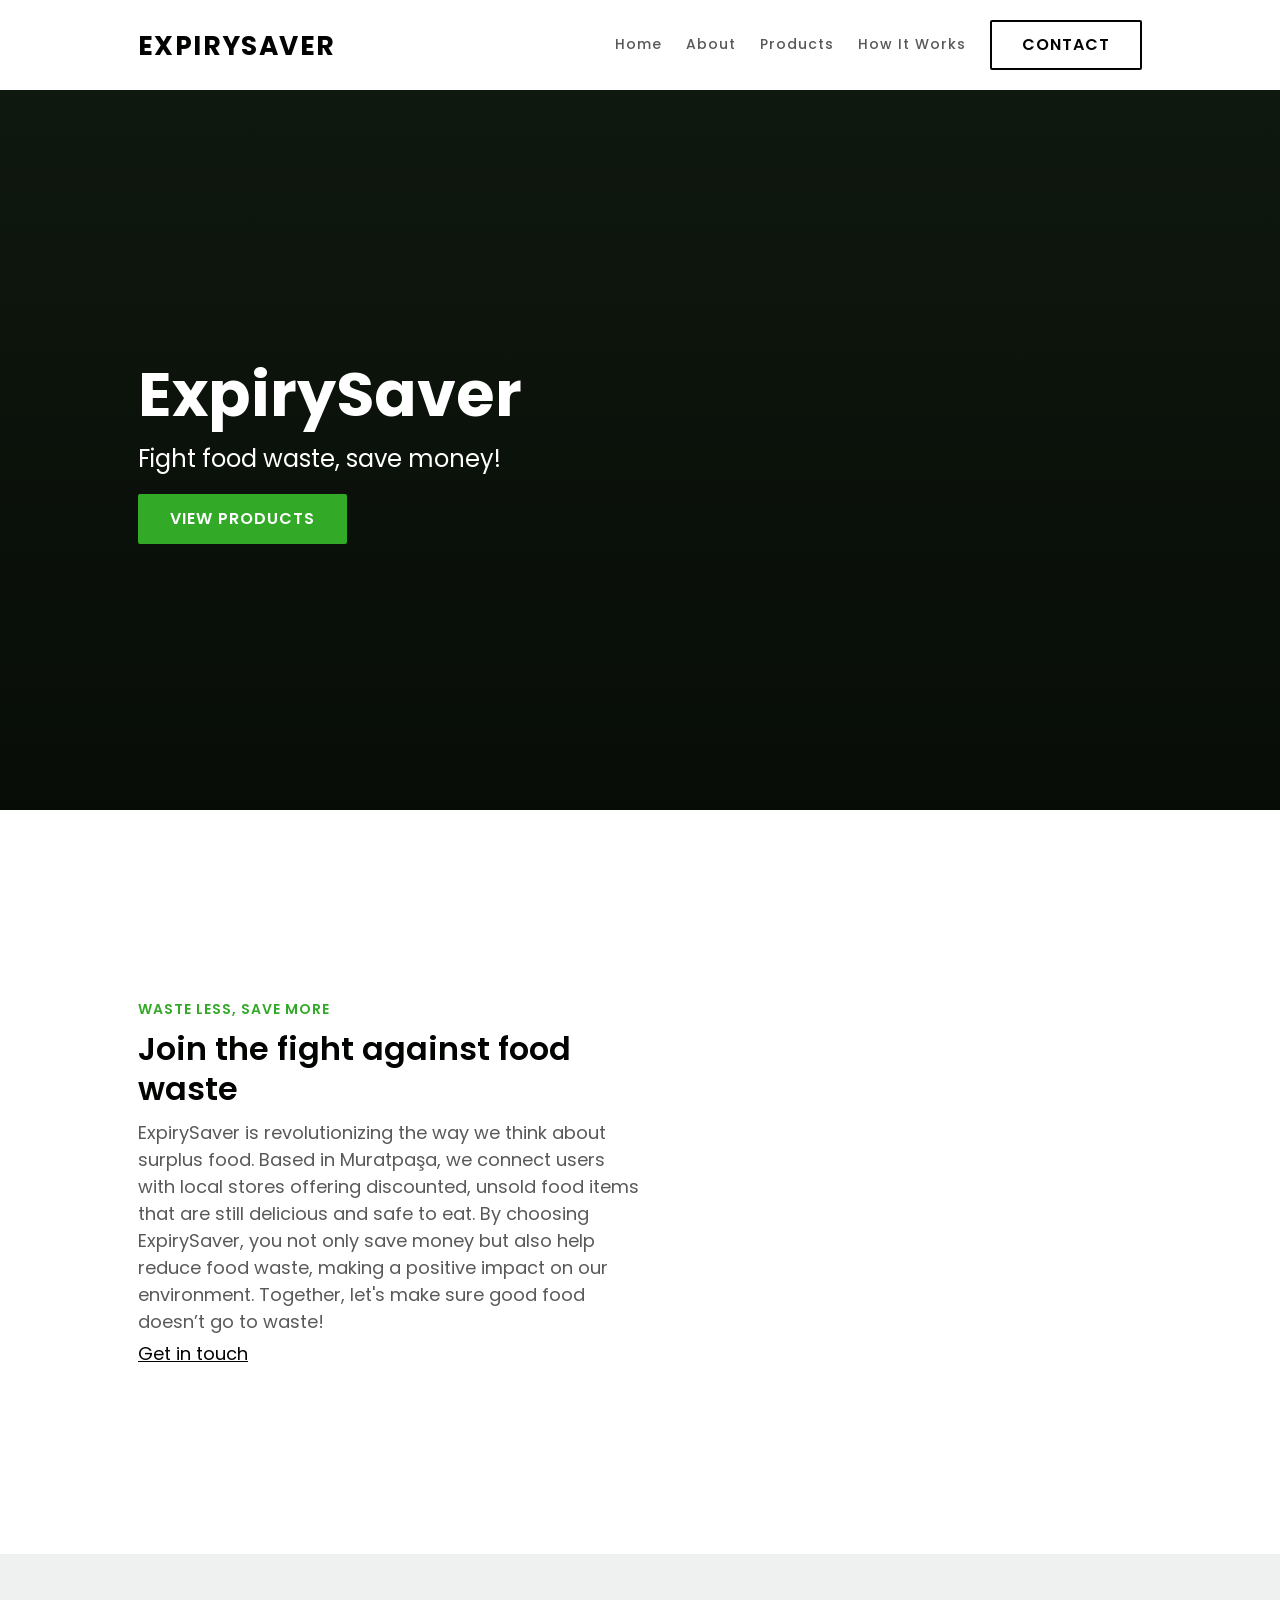
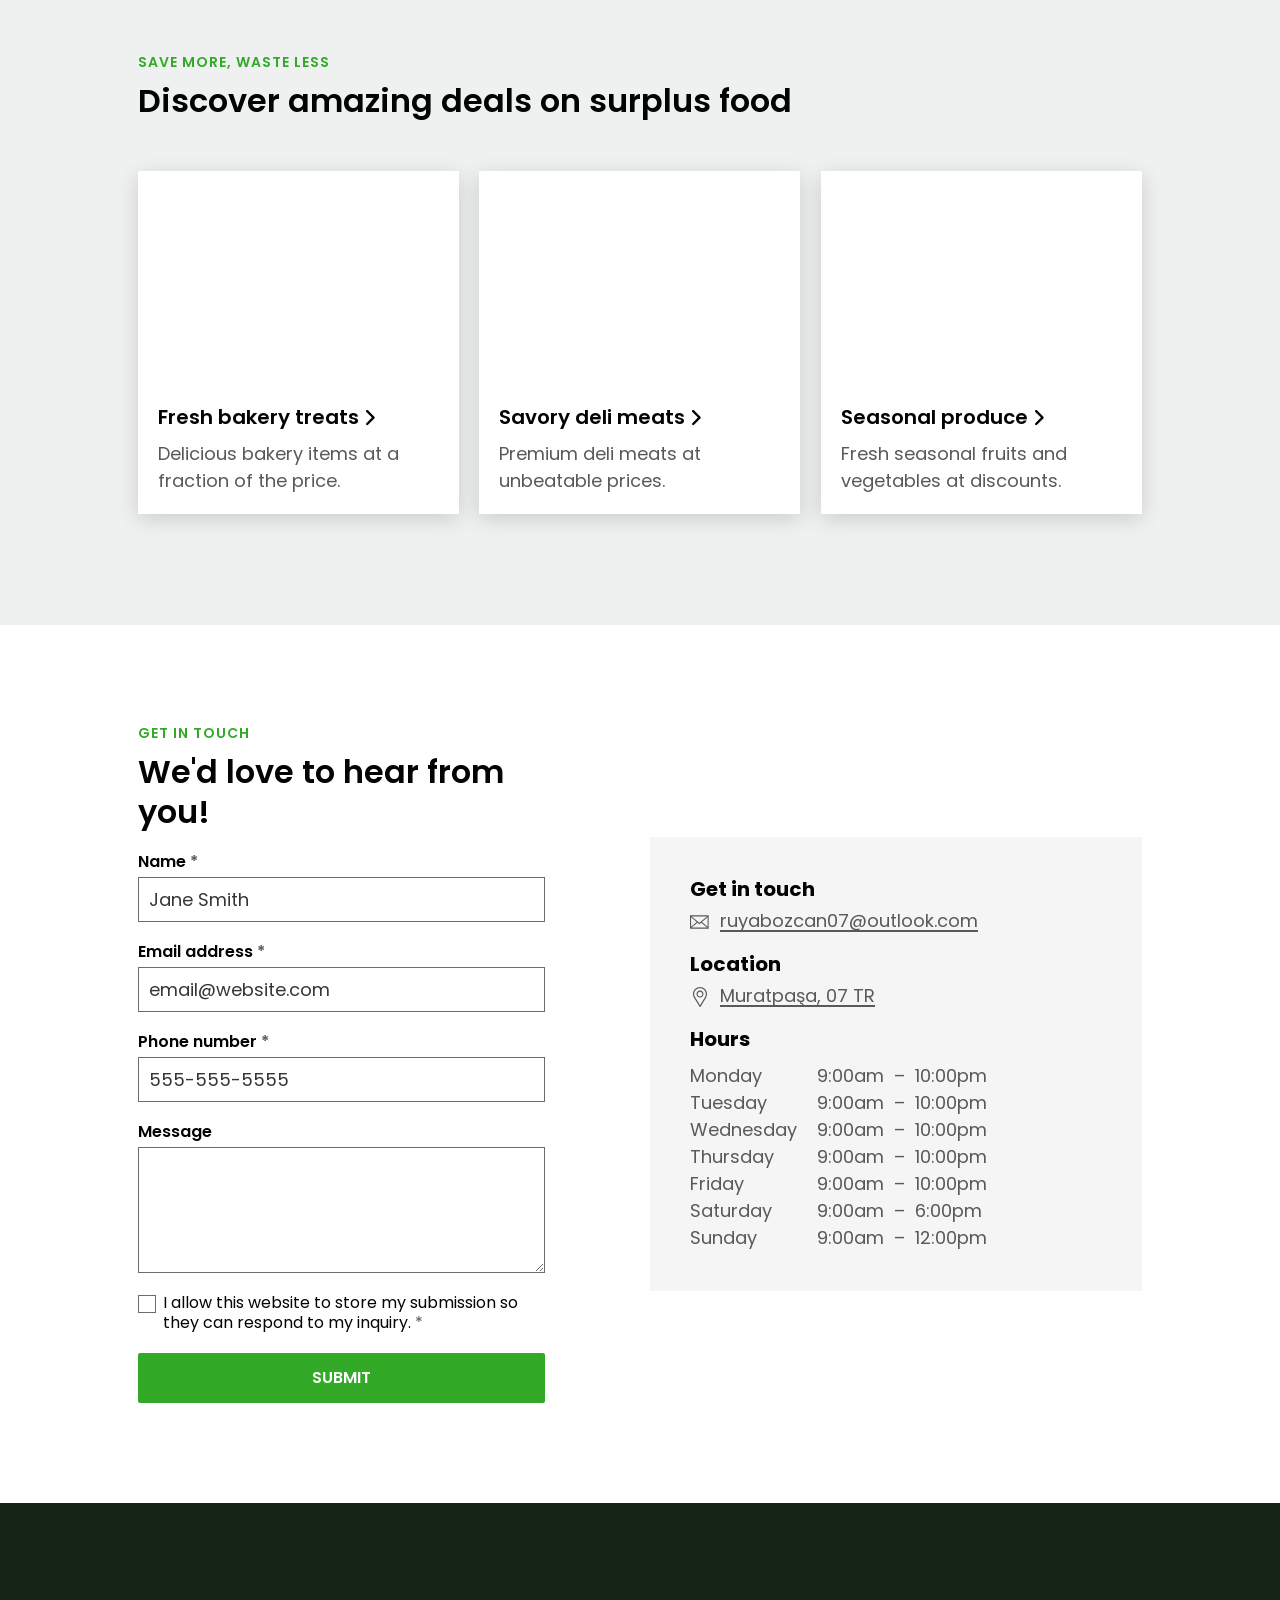
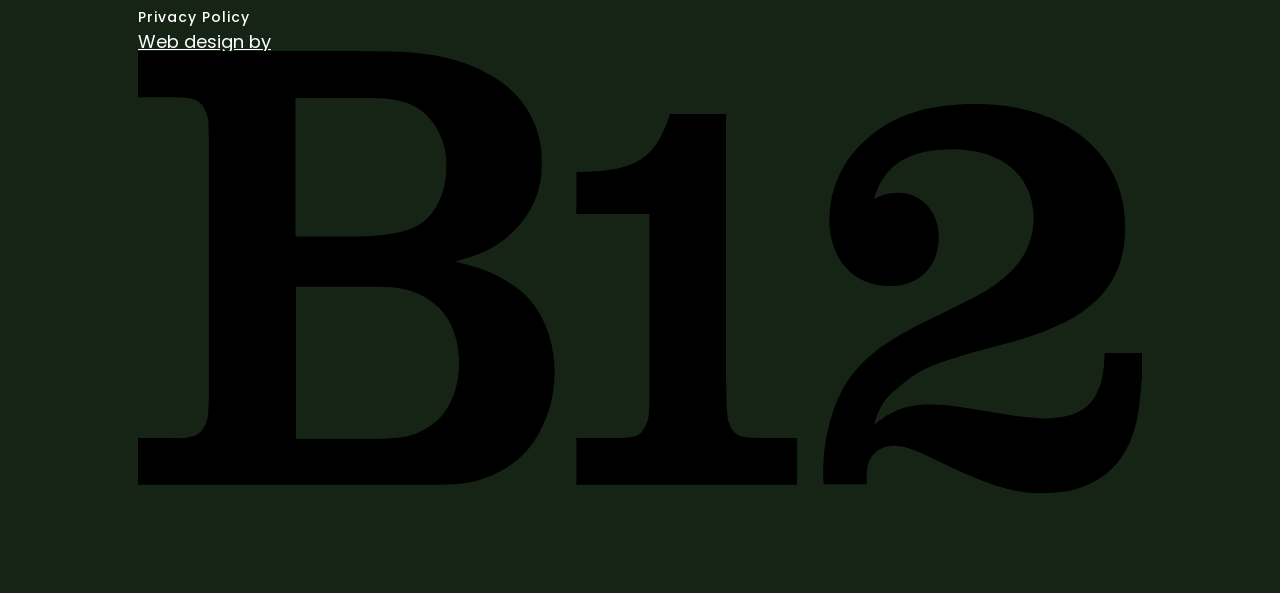
==== commit cdf7c9bf: "index.html" ====
--- a/index.html
+++ b/index.html
@@ -1621,161 +1621,665 @@
     font-size: 0.875rem;
   }
 }
-  
-  
-  
-  @media (max-width: 767px){.option-button-none .sb-footer__nav-list>li a.sb-button,.option-button-none .sb-footer__nav-list>li a.sb-button:link,.option-button-none .sb-footer__nav-list>li a.sb-button:visited{font-size:0.875rem;font-style:normal;font-family:Poppins;font-weight:500;line-height:1.25;letter-spacing:1px;text-transform:capitalize}}.option-button-none.sb-section-opt-light .sb-footer__nav-list>li a.sb-button,.option-button-none.sb-section-opt-light .sb-footer__nav-list>li a.sb-button:link,.option-button-none.sb-section-opt-light .sb-footer__nav-list>li a.sb-button:visited{color:#595959}.option-button-none.sb-section-opt-light .sb-footer__nav-list>li a.sb-button:hover,.option-button-none.sb-section-opt-light .sb-footer__nav-list>li a.sb-button:link:hover,.option-button-none.sb-section-opt-light .sb-footer__nav-list>li a.sb-button:visited:hover{color:#32aa27;text-decoration:underline}.option-button-none.sb-section-opt-dark .sb-footer__nav-list>li a.sb-button,.option-button-none.sb-section-opt-dark .sb-footer__nav-list>li a.sb-button:link,.option-button-none.sb-section-opt-dark .sb-footer__nav-list>li a.sb-button:visited{color:#fff}.option-button-none.sb-section-opt-dark .sb-footer__nav-list>li a.sb-button:hover,.option-button-none.sb-section-opt-dark .sb-footer__nav-list>li a.sb-button:link:hover,.option-button-none.sb-section-opt-dark .sb-footer__nav-list>li a.sb-button:visited:hover{color:#fff;text-decoration:underline}.option-button-none.sb-section-opt-accent .sb-footer__nav-list>li a.sb-button,.option-button-none.sb-section-opt-accent .sb-footer__nav-list>li a.sb-button:link,.option-button-none.sb-section-opt-accent .sb-footer__nav-list>li a.sb-button:visited{color:#fff}.option-button-none.sb-section-opt-accent .sb-footer__nav-list>li a.sb-button:hover,.option-button-none.sb-section-opt-accent .sb-footer__nav-list>li a.sb-button:link:hover,.option-button-none.sb-section-opt-accent .sb-footer__nav-list>li a.sb-button:visited:hover{color:#fff;text-decoration:underline}input::placeholder,textarea::placeholder,select.is-placeholder-selected,select.is-placeholder-selected:focus{color:rgba(2,4,2,0.8)}.sb-section-opt-light input::placeholder,.sb-section-opt-light textarea::placeholder,.sb-section-opt-light select.is-placeholder-selected,.sb-section-opt-light select.is-placeholder-selected:focus{color:rgba(2,4,2,0.8)}.sb-section-opt-dark input::placeholder,.sb-section-opt-dark textarea::placeholder,.sb-section-opt-dark select.is-placeholder-selected,.sb-section-opt-dark select.is-placeholder-selected:focus{color:rgba(255,255,255,0.8)}.sb-section-opt-accent input::placeholder,.sb-section-opt-accent textarea::placeholder,.sb-section-opt-accent select.is-placeholder-selected,.sb-section-opt-accent select.is-placeholder-selected:focus{color:rgba(255,255,255,0.8)}select{-webkit-appearance:none;-moz-appearance:none;appearance:none}.form{margin:0;padding:0}.form__wrapper{width:100%}.form__group+.form__group{margin-top:20px}.form__group--required{position:relative}.option-form-hide-label .form__group--required::after{display:block;content:'*';position:absolute;right:4px;top:4px;font-size:16px;line-height:16px}.option-form-hide-label.sb-section-opt-light .form__group--required::after{color:#ec6366}.option-form-hide-label.sb-section-opt-dark .form__group--required::after{color:#ec6366}.option-form-hide-label.sb-section-opt-accent .form__group--required::after{color:#ec6366}.form__group--required.form__group--checkbox::after{display:none}.form__group--separator{border-bottom:1px solid;padding-bottom:20px}.sb-section-opt-light .form__group--separator{border-bottom-color:#6e6b6b}.sb-section-opt-dark .form__group--separator{border-bottom-color:#fff}.sb-section-opt-accent .form__group--separator{border-bottom-color:#fff}.form__label{font-size:1rem;font-style:normal;font-family:Poppins;font-weight:600;line-height:1.25;letter-spacing:0px;text-transform:none;display:block;margin:0 0 5px;text-align:left}
-  @media (max-width: 991px){.form__label{font-size:1rem;font-style:normal;font-family:Poppins;font-weight:600;line-height:1.25;letter-spacing:0px;text-transform:none}}
-  @media (max-width: 767px){.form__label{font-size:1rem;font-style:normal;font-family:Poppins;font-weight:600;line-height:1.25;letter-spacing:0px;text-transform:none}}.form__label:hover{cursor:pointer}.sb-section-opt-light .form__label{color:#020402}.sb-section-opt-dark .form__label{color:#fff}.sb-section-opt-accent .form__label{color:#fff}.form__label-required{display:inline-block;position:relative}.sb-section-opt-light .form__label-required{color:#ec6366}.sb-section-opt-dark .form__label-required{color:#ec6366}.sb-section-opt-accent .form__label-required{color:#ec6366}.form__input{font-size:1.125rem;font-style:normal;font-family:Poppins;font-weight:400;line-height:1.5;letter-spacing:0px;text-transform:none;border-radius:0px;border-style:solid;border-width:1px;cursor:text;display:block;margin:0;padding:8px 10px;width:100%;outline:0;transition:all 0.15s ease-in-out}
-  
-  
-  
-  @media (max-width: 991px){.form__input{font-size:1rem;font-style:normal;font-family:Poppins;font-weight:400;line-height:1.5;letter-spacing:0px;text-transform:none}}@media (max-width: 767px){.form__input{font-size:1rem;font-style:normal;font-family:Poppins;font-weight:400;line-height:1.5;letter-spacing:0px;text-transform:none}}.form__input[disabled]{opacity:0.5;cursor:disabled}.sb-section-opt-light .form__input{background-color:#fff;color:#020402;border-color:#6e6b6b}.sb-section-opt-dark .form__input{background-color:#162415;color:#fff;border-color:#fff}.sb-section-opt-accent .form__input{background-color:#32aa27;color:#fff;border-color:#fff}.option-form-opt-light .form__input{background-color:#fff;color:#020402;border-color:#6e6b6b}.option-form-input-border-bottom .form__input:not(.form__input--invoicing){border-left:0;border-top:0;border-right:0;border-radius:0;padding-left:0;padding-right:0;background-color:transparent}.option-form-input-border-bottom.sb-section-opt-light .form__input:not(.form__input--invoicing):hover,.option-form-input-border-bottom.sb-section-opt-light .form__input:not(.form__input--invoicing):focus{border-bottom-color:#32aa27 !important}.option-form-input-border-bottom.sb-section-opt-dark .form__input:not(.form__input--invoicing):hover,.option-form-input-border-bottom.sb-section-opt-dark .form__input:not(.form__input--invoicing):focus{border-bottom-color:#fff !important}.option-form-input-border-bottom.sb-section-opt-accent .form__input:not(.form__input--invoicing):hover,.option-form-input-border-bottom.sb-section-opt-accent .form__input:not(.form__input--invoicing):focus{border-bottom-color:#fff !important}.form__input:focus{outline-offset:2px;outline-width:2px;outline-style:solid}.sb-section-opt-light .form__input:focus{outline-color:#6e6b6b}.sb-section-opt-dark .form__input:focus{outline-color:#fff}.sb-section-opt-accent .form__input:focus{outline-color:#fff}.form__input-select-wrapper{position:relative}.form__input-select-wrapper .form__input{padding-right:20px}@media (max-width: 991px){.form__input-select-wrapper .form__input{overflow:hidden}}.form__input-select-wrapper::after{display:block;content:'';position:absolute;right:10px;top:50%;transform:translateY(-75%) rotate(-45deg);width:8px;height:8px;border-style:solid;border-width:0 0 2px 2px;pointer-events:none}.sb-section-opt-light .form__input-select-wrapper::after{border-color:#6e6b6b}.sb-section-opt-dark .form__input-select-wrapper::after{border-color:#fff}.sb-section-opt-accent .form__input-select-wrapper::after{border-color:#fff}.option-form-opt-light .form__input-select-wrapper::after{border-color:#6e6b6b}.form__input-checkbox-wrapper,.form__input-radio-wrapper{position:relative}.form__input-checkbox-wrapper:not(:last-child),.form__input-radio-wrapper:not(:last-child){margin-bottom:8px}.form__input-checkbox-wrapper .form__input--checkbox,.form__input-checkbox-wrapper .form__input--radio,.form__input-radio-wrapper .form__input--checkbox,.form__input-radio-wrapper .form__input--radio{position:absolute;opacity:0;z-index:-1}.sb-section-opt-light .form__input-checkbox-wrapper .form__input--checkbox:focus+.form__label::before,.sb-section-opt-light .form__input-checkbox-wrapper .form__input--radio:focus+.form__label::before,.sb-section-opt-light .form__input-radio-wrapper .form__input--checkbox:focus+.form__label::before,.sb-section-opt-light .form__input-radio-wrapper .form__input--radio:focus+.form__label::before{box-shadow:0 0 0px 2px #fff,0 0 0px 4px #6e6b6b}.sb-section-opt-dark .form__input-checkbox-wrapper .form__input--checkbox:focus+.form__label::before,.sb-section-opt-dark .form__input-checkbox-wrapper .form__input--radio:focus+.form__label::before,.sb-section-opt-dark .form__input-radio-wrapper .form__input--checkbox:focus+.form__label::before,.sb-section-opt-dark .form__input-radio-wrapper .form__input--radio:focus+.form__label::before{box-shadow:0 0 0px 2px #162415,0 0 0px 4px #fff}.sb-section-opt-accent .form__input-checkbox-wrapper .form__input--checkbox:focus+.form__label::before,.sb-section-opt-accent .form__input-checkbox-wrapper .form__input--radio:focus+.form__label::before,.sb-section-opt-accent .form__input-radio-wrapper .form__input--checkbox:focus+.form__label::before,.sb-section-opt-accent .form__input-radio-wrapper .form__input--radio:focus+.form__label::before{box-shadow:0 0 0px 2px #32aa27,0 0 0px 4px #fff}.form__input-checkbox-wrapper .form__label,.form__input-radio-wrapper .form__label{font-size:1rem;font-style:normal;font-family:Poppins;font-weight:400;line-height:1.25;letter-spacing:0px;text-transform:none;padding-left:25px;min-height:18px;position:relative;margin:0;font-weight:normal}
-  
-  @media (max-width: 991px){.form__input-checkbox-wrapper .form__label,.form__input-radio-wrapper .form__label{font-size:1rem;font-style:normal;font-family:Poppins;font-weight:400;line-height:1.25;letter-spacing:0px;text-transform:none}}@media (max-width: 767px){.form__input-checkbox-wrapper .form__label,.form__input-radio-wrapper .form__label{font-size:1rem;font-style:normal;font-family:Poppins;font-weight:400;line-height:1.25;letter-spacing:0px;text-transform:none}}.form__input-checkbox-wrapper .form__label--font-normal,.form__input-radio-wrapper .form__label--font-normal{font-weight:normal}.form__input-checkbox-wrapper .form__label::before,.form__input-radio-wrapper .form__label::before{display:block;content:'';width:18px;height:18px;position:absolute;left:0;top:0;border-radius:0px;border-style:solid;border-width:1px}.sb-section-opt-light .form__input-checkbox-wrapper .form__label::before,.sb-section-opt-light .form__input-radio-wrapper .form__label::before{background-color:#fff;color:#020402;border-color:#6e6b6b}.sb-section-opt-dark .form__input-checkbox-wrapper .form__label::before,.sb-section-opt-dark .form__input-radio-wrapper .form__label::before{background-color:#162415;color:#fff;border-color:#fff}.sb-section-opt-accent .form__input-checkbox-wrapper .form__label::before,.sb-section-opt-accent .form__input-radio-wrapper .form__label::before{background-color:#32aa27;color:#fff;border-color:#fff}.option-form-opt-light .form__input-checkbox-wrapper .form__label::before,.option-form-opt-light .form__input-radio-wrapper .form__label::before{background-color:#fff;color:#020402;border-color:#6e6b6b}.form__checkbox-error{display:none;padding-bottom:8px}.sb-section-opt-light .form__checkbox-error{color:#ec6366}.sb-section-opt-dark .form__checkbox-error{color:#ec6366}.sb-section-opt-accent .form__checkbox-error{color:#ec6366}.form__input-radio-wrapper .form__label::before{border-radius:50%}.form__input-radio-wrapper .form__input--radio:checked+.form__label::before{border-width:5px;background-color:transparent}.form__input-checkbox-wrapper .form__label::before{top:2px}.form__input-checkbox-wrapper .form__input--checkbox:checked+.form__label::after{display:block;content:'';width:10px;height:6px;transform:rotate(-45deg);position:absolute;left:4px;top:7px;border-width:0 0 2px 2px;border-style:solid}.sb-section-opt-light .form__input-checkbox-wrapper .form__input--checkbox:checked+.form__label::after{border-color:#020402}.sb-section-opt-dark .form__input-checkbox-wrapper .form__input--checkbox:checked+.form__label::after{border-color:#fff}.sb-section-opt-accent .form__input-checkbox-wrapper .form__input--checkbox:checked+.form__label::after{border-color:#fff}.form__input-group{display:flex}.form__input-group-addon{display:flex;align-items:center;padding:8px 10px;border-radius:0px;border-style:solid;border-width:1px}.form__input-group-addon[disabled]{opacity:0.5;cursor:disabled}.form__input-group-addon:first-child{border-top-right-radius:0;border-bottom-right-radius:0}.form__input-group-addon:first-child+.form__input{border-top-left-radius:0;border-bottom-left-radius:0;margin-left:-1px}.sb-section-opt-light .form__input-group-addon{background-color:rgba(110,107,107,0.3);color:#020402;border-color:#6e6b6b}.sb-section-opt-light .form__input-group-addon span{color:#020402}.sb-section-opt-dark .form__input-group-addon{background-color:rgba(255,255,255,0.3);color:#fff;border-color:#fff}.sb-section-opt-dark .form__input-group-addon span{color:#fff}.sb-section-opt-accent .form__input-group-addon{background-color:rgba(255,255,255,0.3);color:#fff;border-color:#fff}.sb-section-opt-accent .form__input-group-addon span{color:#fff}.form__input-group-input{flex-basis:0;flex-grow:1;max-width:100%}.form__input-group-input .form__input{margin-top:0}.form__input-group-btn{flex:0 0 auto;width:auto;margin-left:20px}
-  
-  
-  
-  
+@media (max-width: 767px) {
+  .option-button-none .sb-footer__nav-list > li a.sb-button,
+  .option-button-none .sb-footer__nav-list > li a.sb-button:link,
+  .option-button-none .sb-footer__nav-list > li a.sb-button:visited {
+    font-size: 0.875rem;
+    font-style: normal;
+    font-family: Poppins;
+    font-weight: 500;
+    line-height: 1.25;
+    letter-spacing: 1px;
+    text-transform: capitalize;
+  }
+}
+
+.option-button-none.sb-section-opt-light .sb-footer__nav-list > li a.sb-button,
+.option-button-none.sb-section-opt-light .sb-footer__nav-list > li a.sb-button:link,
+.option-button-none.sb-section-opt-light .sb-footer__nav-list > li a.sb-button:visited {
+  color: #595959;
+}
+
+.option-button-none.sb-section-opt-light .sb-footer__nav-list > li a.sb-button:hover,
+.option-button-none.sb-section-opt-light .sb-footer__nav-list > li a.sb-button:link:hover,
+.option-button-none.sb-section-opt-light .sb-footer__nav-list > li a.sb-button:visited:hover {
+  color: #32aa27;
+  text-decoration: underline;
+}
+
+.option-button-none.sb-section-opt-dark .sb-footer__nav-list > li a.sb-button,
+.option-button-none.sb-section-opt-dark .sb-footer__nav-list > li a.sb-button:link,
+.option-button-none.sb-section-opt-dark .sb-footer__nav-list > li a.sb-button:visited {
+  color: #fff;
+}
+
+.option-button-none.sb-section-opt-dark .sb-footer__nav-list > li a.sb-button:hover,
+.option-button-none.sb-section-opt-dark .sb-footer__nav-list > li a.sb-button:link:hover,
+.option-button-none.sb-section-opt-dark .sb-footer__nav-list > li a.sb-button:visited:hover {
+  color: #fff;
+  text-decoration: underline;
+}
+
+.option-button-none.sb-section-opt-accent .sb-footer__nav-list > li a.sb-button,
+.option-button-none.sb-section-opt-accent .sb-footer__nav-list > li a.sb-button:link,
+.option-button-none.sb-section-opt-accent .sb-footer__nav-list > li a.sb-button:visited {
+  color: #fff;
+}
+
+.option-button-none.sb-section-opt-accent .sb-footer__nav-list > li a.sb-button:hover,
+.option-button-none.sb-section-opt-accent .sb-footer__nav-list > li a.sb-button:link:hover,
+.option-button-none.sb-section-opt-accent .sb-footer__nav-list > li a.sb-button:visited:hover {
+  color: #fff;
+  text-decoration: underline;
+}
+
+input::placeholder,
+textarea::placeholder,
+select.is-placeholder-selected,
+select.is-placeholder-selected:focus {
+  color: rgba(2, 4, 2, 0.8);
+}
+
+.sb-section-opt-light input::placeholder,
+.sb-section-opt-light textarea::placeholder,
+.sb-section-opt-light select.is-placeholder-selected,
+.sb-section-opt-light select.is-placeholder-selected:focus {
+  color: rgba(2, 4, 2, 0.8);
+}
+
+.sb-section-opt-dark input::placeholder,
+.sb-section-opt-dark textarea::placeholder,
+.sb-section-opt-dark select.is-placeholder-selected,
+.sb-section-opt-dark select.is-placeholder-selected:focus {
+  color: rgba(255, 255, 255, 0.8);
+}
+
+.sb-section-opt-accent input::placeholder,
+.sb-section-opt-accent textarea::placeholder,
+.sb-section-opt-accent select.is-placeholder-selected,
+.sb-section-opt-accent select.is-placeholder-selected:focus {
+  color: rgba(255, 255, 255, 0.8);
+}
+
+select {
+  -webkit-appearance: none;
+  -moz-appearance: none;
+  appearance: none;
+}
+
+.form {
+  margin: 0;
+  padding: 0;
+}
+
+.form__wrapper {
+  width: 100%;
+}
+
+.form__group + .form__group {
+  margin-top: 20px;
+}
+
+.form__group--required {
+  position: relative;
+}
+
+.option-form-hide-label .form__group--required::after {
+  display: block;
+  content: '*';
+  position: absolute;
+  right: 4px;
+  top: 4px;
+  font-size: 16px;
+  line-height: 16px;
+  color: #ec6366;
+}
+
+.form__group--required.form__group--checkbox::after {
+  display: none;
+}
+
+.form__group--separator {
+  border-bottom: 1px solid;
+  padding-bottom: 20px;
+}
+
+.sb-section-opt-light .form__group--separator {
+  border-bottom-color: #6e6b6b;
+}
+
+.sb-section-opt-dark .form__group--separator {
+  border-bottom-color: #fff;
+}
+
+.sb-section-opt-accent .form__group--separator {
+  border-bottom-color: #fff;
+}
+
+.form__label {
+  font-size: 1rem;
+  font-style: normal;
+  font-family: Poppins;
+  font-weight: 600;
+  line-height: 1.25;
+  letter-spacing: 0;
+  text-transform: none;
+  display: block;
+  margin: 0 0 5px;
+  text-align: left;
+}
+
+@media (max-width: 991px) {
+  .form__label {
+    font-size: 1rem;
+  }
+}
+
+@media (max-width: 767px) {
+  .form__label {
+    font-size: 1rem;
+  }
+}
+
+.form__label:hover {
+  cursor: pointer;
+}
+
+.sb-section-opt-light .form__label {
+  color: #020402;
+}
+
+.sb-section-opt-dark .form__label {
+  color: #fff;
+}
+
+.sb-section-opt-accent .form__label {
+  color: #fff;
+}
+
+.form__label-required {
+  display: inline-block;
+  position: relative;
+  color: #ec6366;
+}
+
+.form__input {
+  font-size: 1.125rem;
+  font-style: normal;
+  font-family: Poppins;
+  font-weight: 400;
+  line-height: 1.5;
+  letter-spacing: 0;
+  text-transform: none;
+  border-radius: 0;
+  border-style: solid;
+  border-width: 1px;
+  cursor: text;
+  display: block;
+  margin: 0;
+  padding: 8px 10px;
+  width: 100%;
+  outline: 0;
+  transition: all 0.15s ease-in-out;
+}
+  
+@media (max-width: 991px) {
+  .form__input {
+    font-size: 1rem;
+    font-style: normal;
+    font-family: Poppins;
+    font-weight: 400;
+    line-height: 1.5;
+    letter-spacing: 0;
+    text-transform: none;
+  }
+}
+
+@media (max-width: 767px) {
+  .form__input {
+    font-size: 1rem;
+    font-style: normal;
+    font-family: Poppins;
+    font-weight: 400;
+    line-height: 1.5;
+    letter-spacing: 0;
+    text-transform: none;
+  }
+}
+
+.form__input[disabled] {
+  opacity: 0.5;
+  cursor: not-allowed;
+}
+
+.sb-section-opt-light .form__input {
+  background-color: #fff;
+  color: #020402;
+  border-color: #6e6b6b;
+}
+
+.sb-section-opt-dark .form__input {
+  background-color: #162415;
+  color: #fff;
+  border-color: #fff;
+}
+
+.sb-section-opt-accent .form__input {
+  background-color: #32aa27;
+  color: #fff;
+  border-color: #fff;
+}
+
+.option-form-opt-light .form__input {
+  background-color: #fff;
+  color: #020402;
+  border-color: #6e6b6b;
+}
+
+.option-form-input-border-bottom .form__input:not(.form__input--invoicing) {
+  border-left: 0;
+  border-top: 0;
+  border-right: 0;
+  border-radius: 0;
+  padding-left: 0;
+  padding-right: 0;
+  background-color: transparent;
+}
+
+.option-form-input-border-bottom.sb-section-opt-light .form__input:not(.form__input--invoicing):hover,
+.option-form-input-border-bottom.sb-section-opt-light .form__input:not(.form__input--invoicing):focus {
+  border-bottom-color: #32aa27 !important;
+}
+
+.option-form-input-border-bottom.sb-section-opt-dark .form__input:not(.form__input--invoicing):hover,
+.option-form-input-border-bottom.sb-section-opt-dark .form__input:not(.form__input--invoicing):focus {
+  border-bottom-color: #fff !important;
+}
+
+.option-form-input-border-bottom.sb-section-opt-accent .form__input:not(.form__input--invoicing):hover,
+.option-form-input-border-bottom.sb-section-opt-accent .form__input:not(.form__input--invoicing):focus {
+  border-bottom-color: #fff !important;
+}
+
+.form__input:focus {
+  outline-offset: 2px;
+  outline-width: 2px;
+  outline-style: solid;
+}
+
+.sb-section-opt-light .form__input:focus {
+  outline-color: #6e6b6b;
+}
+
+.sb-section-opt-dark .form__input:focus {
+  outline-color: #fff;
+}
+
+.sb-section-opt-accent .form__input:focus {
+  outline-color: #fff;
+}
+
+.form__input-select-wrapper {
+  position: relative;
+}
+
+.form__input-select-wrapper .form__input {
+  padding-right: 20px;
+}
+
+@media (max-width: 991px) {
+  .form__input-select-wrapper .form__input {
+    overflow: hidden;
+  }
+}
+
+.form__input-select-wrapper::after {
+  display: block;
+  content: '';
+  position: absolute;
+  right: 10px;
+  top: 50%;
+  transform: translateY(-75%) rotate(-45deg);
+  width: 8px;
+  height: 8px;
+  border-style: solid;
+  border-width: 0 0 2px 2px;
+  pointer-events: none;
+}
+
+.sb-section-opt-light .form__input-select-wrapper::after {
+  border-color: #6e6b6b;
+}
+
+.sb-section-opt-dark .form__input-select-wrapper::after {
+  border-color: #fff;
+}
+
+.sb-section-opt-accent .form__input-select-wrapper::after {
+  border-color: #fff;
+}
+
+.option-form-opt-light .form__input-select-wrapper::after {
+  border-color: #6e6b6b;
+}
+
+.form__input-checkbox-wrapper,
+.form__input-radio-wrapper {
+  position: relative;
+}
+
+.form__input-checkbox-wrapper:not(:last-child),
+.form__input-radio-wrapper:not(:last-child) {
+  margin-bottom: 8px;
+}
+
+.form__input-checkbox-wrapper .form__input--checkbox,
+.form__input-checkbox-wrapper .form__input--radio,
+.form__input-radio-wrapper .form__input--checkbox,
+.form__input-radio-wrapper .form__input--radio {
+  position: absolute;
+  opacity: 0;
+  z-index: -1;
+}
+
+.sb-section-opt-light .form__input-checkbox-wrapper .form__input--checkbox:focus + .form__label::before,
+.sb-section-opt-light .form__input-checkbox-wrapper .form__input--radio:focus + .form__label::before,
+.sb-section-opt-light .form__input-radio-wrapper .form__input--checkbox:focus + .form__label::before,
+.sb-section-opt-light .form__input-radio-wrapper .form__input--radio:focus + .form__label::before {
+  box-shadow: 0 0 0px 2px #fff, 0 0 0px 4px #6e6b6b;
+}
+
+.sb-section-opt-dark .form__input-checkbox-wrapper .form__input--checkbox:focus + .form__label::before,
+.sb-section-opt-dark .form__input-checkbox-wrapper .form__input--radio:focus + .form__label::before,
+.sb-section-opt-dark .form__input-radio-wrapper .form__input--checkbox:focus + .form__label::before,
+.sb-section-opt-dark .form__input-radio-wrapper .form__input--radio:focus + .form__label::before {
+  box-shadow: 0 0 0px 2px #162415, 0 0 0px 4px #fff;
+}
+
+.sb-section-opt-accent .form__input-checkbox-wrapper .form__input--checkbox:focus + .form__label::before,
+.sb-section-opt-accent .form__input-checkbox-wrapper .form__input--radio:focus + .form__label::before,
+.sb-section-opt-accent .form__input-radio-wrapper .form__input--checkbox:focus + .form__label::before,
+.sb-section-opt-accent .form__input-radio-wrapper .form__input--radio:focus + .form__label::before {
+  box-shadow: 0 0 0px 2px #32aa27, 0 0 0px 4px #fff;
+}
+
+.form__input-checkbox-wrapper .form__label,
+.form__input-radio-wrapper .form__label {
+  font-size: 1rem;
+  font-style: normal;
+  font-family: Poppins;
+  font-weight: 400;
+  line-height: 1.25;
+  letter-spacing: 0;
+  text-transform: none;
+  padding-left: 25px;
+  min-height: 18px;
+  position: relative;
+  margin: 0;
+  font-weight: normal;
+}
+@media (max-width: 991px) {
+  .form__input-checkbox-wrapper .form__label,
+  .form__input-radio-wrapper .form__label {
+    font-size: 1rem;
+    font-style: normal;
+    font-family: Poppins;
+    font-weight: 400;
+    line-height: 1.25;
+    letter-spacing: 0;
+    text-transform: none;
+  }
+}
+
+@media (max-width: 767px) {
+  .form__input-checkbox-wrapper .form__label,
+  .form__input-radio-wrapper .form__label {
+    font-size: 1rem;
+    font-style: normal;
+    font-family: Poppins;
+    font-weight: 400;
+    line-height: 1.25;
+    letter-spacing: 0;
+    text-transform: none;
+  }
+}
+
+.form__input-checkbox-wrapper .form__label--font-normal,
+.form__input-radio-wrapper .form__label--font-normal {
+  font-weight: normal;
+}
+
+.form__input-checkbox-wrapper .form__label::before,
+.form__input-radio-wrapper .form__label::before {
+  display: block;
+  content: '';
+  width: 18px;
+  height: 18px;
+  position: absolute;
+  left: 0;
+  top: 0;
+  border-radius: 0;
+  border-style: solid;
+  border-width: 1px;
+}
+
+.sb-section-opt-light .form__input-checkbox-wrapper .form__label::before,
+.sb-section-opt-light .form__input-radio-wrapper .form__label::before {
+  background-color: #fff;
+  color: #020402;
+  border-color: #6e6b6b;
+}
+
+.sb-section-opt-dark .form__input-checkbox-wrapper .form__label::before,
+.sb-section-opt-dark .form__input-radio-wrapper .form__label::before {
+  background-color: #162415;
+  color: #fff;
+  border-color: #fff;
+}
+
+.sb-section-opt-accent .form__input-checkbox-wrapper .form__label::before,
+.sb-section-opt-accent .form__input-radio-wrapper .form__label::before {
+  background-color: #32aa27;
+  color: #fff;
+  border-color: #fff;
+}
+
+.option-form-opt-light .form__input-checkbox-wrapper .form__label::before,
+.option-form-opt-light .form__input-radio-wrapper .form__label::before {
+  background-color: #fff;
+  color: #020402;
+  border-color: #6e6b6b;
+}
+
+.form__checkbox-error {
+  display: none;
+  padding-bottom: 8px;
+}
+
+.sb-section-opt-light .form__checkbox-error,
+.sb-section-opt-dark .form__checkbox-error,
+.sb-section-opt-accent .form__checkbox-error {
+  color: #ec6366;
+}
+
+.form__input-radio-wrapper .form__label::before {
+  border-radius: 50%;
+}
+
+.form__input-radio-wrapper .form__input--radio:checked + .form__label::before {
+  border-width: 5px;
+  background-color: transparent;
+}
+
+.form__input-checkbox-wrapper .form__label::before {
+  top: 2px;
+}
+
+.form__input-checkbox-wrapper .form__input--checkbox:checked + .form__label::after {
+  display: block;
+  content: '';
+  width: 10px;
+  height: 6px;
+  transform: rotate(-45deg);
+  position: absolute;
+  left: 4px;
+  top: 7px;
+  border-width: 0 0 2px 2px;
+  border-style: solid;
+}
+
+.sb-section-opt-light .form__input-checkbox-wrapper .form__input--checkbox:checked + .form__label::after {
+  border-color: #020402;
+}
+
+.sb-section-opt-dark .form__input-checkbox-wrapper .form__input--checkbox:checked + .form__label::after {
+  border-color: #fff;
+}
+
+.sb-section-opt-accent .form__input-checkbox-wrapper .form__input--checkbox:checked + .form__label::after {
+  border-color: #fff;
+}
+
+.form__input-group {
+  display: flex;
+}
+
+.form__input-group-addon {
+  display: flex;
+  align-items: center;
+  padding: 8px 10px;
+  border-radius: 0;
+  border-style: solid;
+  border-width: 1px;
+}
+
+.form__input-group-addon[disabled] {
+  opacity: 0.5;
+  cursor: not-allowed;
+}
+
+.form__input-group-addon:first-child {
+  border-top-right-radius: 0;
+  border-bottom-right-radius: 0;
+}
+
+.form__input-group-addon:first-child + .form__input {
+  border-top-left-radius: 0;
+  border-bottom-left-radius: 0;
+  margin-left: -1px;
+}
+
+.sb-section-opt-light .form__input-group-addon {
+  background-color: rgba(110, 107, 107, 0.3);
+  color: #020402;
+  border-color: #6e6b6b;
+}
+
+.sb-section-opt-light .form__input-group-addon span {
+  color: #020402;
+}
+
+.sb-section-opt-dark .form__input-group-addon {
+  background-color: rgba(255, 255, 255, 0.3);
+  color: #fff;
+  border-color: #fff;
+}
+
+.sb-section-opt-dark .form__input-group-addon span {
+  color: #fff;
+}
+
+.sb-section-opt-accent .form__input-group-addon {
+  background-color: rgba(255, 255, 255, 0.3);
+  color: #fff;
+  border-color: #fff;
+}
+
+.sb-section-opt-accent .form__input-group-addon span {
+  color: #fff;
+}
+
+.form__input-group-input {
+  flex-basis: 0;
+  flex-grow: 1;
+  max-width: 100%;
+}
+
+.form__input-group-input .form__input {
+  margin-top: 0;
+}
+
+.form__input-group-btn {
+  flex: 0 0 auto;
+  width: auto;
+  margin-left: 20px;
+}
+
   @media (max-width: 767px){.form__input-group-btn{margin-left:0;margin-top:10px}}.form__input-group-btn .form__btn{margin-top:0}.form__input--textarea{min-height:60px}.form .sb-button{margin-top:20px;width:100%}.option-form-opt-light .form .sb-button.sb-button--form{color:#fff;border-color:#32aa27;background-color:#32aa27}.option-form-opt-light .form .sb-button.sb-button--form svg{fill:#fff}.option-form-opt-light .form .sb-button.sb-button--form:hover{color:#fff;border-color:#26801d;background-color:#26801d}.option-form-opt-light .form .sb-button.sb-button--form:hover svg{fill:#fff}.option-form-opt-light .form .sb-button.sb-button--form:focus,.option-form-opt-light .form .sb-button.sb-button--form:active{color:#fff;border-color:#41d034;background-color:#41d034}.option-form-opt-light .form .sb-button.sb-button--form:focus svg,.option-form-opt-light .form .sb-button.sb-button--form:active svg{fill:#fff}.option-form-opt-light .form .sb-button.sb-button--form:focus{box-shadow:0 0 0 2px #fff,0 0 0 4px #41d034}.option-form-opt-light .form .sb-button.sb-button--form span{color:inherit}.option-form-opt-light .form .sb-button.sb-button--form.is-loading::after{border-color:rgba(255,255,255,0.2);border-left-color:#fff}.option-form-opt-light .form .sb-button.sb-button--form.is-loading:focus::after,.option-form-opt-light .form .sb-button.sb-button--form.is-loading:active::after{border-color:rgba(255,255,255,0.2);border-left-color:#fff}.option-align-content-left .form{text-align:left}.option-align-content-center .form{text-align:center}.option-align-content-right .form{text-align:right}.sb-section-opt-light .form .appointment-calendar__selected-date-error{color:#ec6366}.sb-section-opt-dark .form .appointment-calendar__selected-date-error{color:#ec6366}.sb-section-opt-accent .form .appointment-calendar__selected-date-error{color:#ec6366}.form .sb-bookings-appointment--inline{border-width:1px;border-style:solid}.sb-section-opt-light .form .sb-bookings-appointment--inline{border-color:#6e6b6b}.sb-section-opt-dark .form .sb-bookings-appointment--inline{border-color:#fff}.sb-section-opt-accent .form .sb-bookings-appointment--inline{border-color:#fff}.b12-form-error{margin-top:10px}.hours-list{list-style-type:none;padding:0;margin:0;display:table;margin-left:0;margin-right:auto}.option-align-left .hours-list,.option-align-content-left .hours-list{margin-left:0;margin-right:auto}.option-align-center .hours-list{margin-left:auto;margin-right:auto}.hours-list__item{display:table-row;margin:0;padding:0}.hours-list__day,.hours-list__from,.hours-list__dash,.hours-list__to{display:table-cell}.hours-list__day{padding-right:20px;text-align:left}.option-align-left .hours-list__day,.option-align-content-left .hours-list__day{text-align:left}.option-align-center .hours-list__day{text-align:right}.hours-list__dash{padding-left:10px;padding-right:10px}.fancybox-bg{background:#162415}.option-lightbox-background-light .fancybox-bg{background:#fff}.option-lightbox-background-accent .fancybox-bg{background:#32aa27}.option-lightbox-background-light .fancybox-infobar{background:rgba(255,255,255,0.4)}.option-lightbox-background-accent .fancybox-infobar{background:rgba(50,170,39,0.4)}.fancybox-infobar,.fancybox-infobar div,.fancybox-infobar span{font-size:1rem;font-style:normal;font-family:Poppins;font-weight:400;line-height:1.5;letter-spacing:0px;text-transform:none;line-height:44px;mix-blend-mode:normal;color:#fff}@media (max-width: 991px){.fancybox-infobar,.fancybox-infobar div,.fancybox-infobar span{font-size:1rem;font-style:normal;font-family:Poppins;font-weight:400;line-height:1.5;letter-spacing:0px;text-transform:none}}@media (max-width: 767px){.fancybox-infobar,.fancybox-infobar div,.fancybox-infobar span{font-size:1rem;font-style:normal;font-family:Poppins;font-weight:400;line-height:1.5;letter-spacing:0px;text-transform:none}}.option-lightbox-background-light .fancybox-infobar,.option-lightbox-background-light .fancybox-infobar div,.option-lightbox-background-light .fancybox-infobar span{color:#595959}.option-lightbox-background-accent .fancybox-infobar,.option-lightbox-background-accent .fancybox-infobar div,.option-lightbox-background-accent .fancybox-infobar span{color:#fff}
-  
-  
-  
-  
+
   @media (max-width: 767px){.fancybox-infobar{display:none}}.fancybox-toolbar{left:0;text-align:center}.option-lightbox-background-light .fancybox-toolbar .fancybox-button{background:rgba(255,255,255,0.4)}.option-lightbox-background-light .fancybox-toolbar .fancybox-button:hover{background:rgba(255,255,255,0.8)}.option-lightbox-background-light .fancybox-toolbar .fancybox-button svg path{fill:#595959}.option-lightbox-background-accent .fancybox-toolbar .fancybox-button{background:rgba(50,170,39,0.4)}.option-lightbox-background-accent .fancybox-toolbar .fancybox-button:hover{background:rgba(50,170,39,0.8)}.option-lightbox-background-accent .fancybox-toolbar .fancybox-button svg path{fill:#fff}@media (min-width: 768px){.fancybox-toolbar .fancybox-button--close{position:absolute;right:0;top:0}}.fancybox-content video:focus,.fancybox-content video:active,.fancybox-content iframe:focus,.fancybox-content iframe:active{outline:0}.fancybox-slide{padding-left:40px;padding-right:40px}.option-lightbox-background-light .fancybox-caption{background:linear-gradient(0deg, rgba(255,255,255,0.85) 0, rgba(255,255,255,0.3) 50%, rgba(255,255,255,0.15) 65%, rgba(255,255,255,0.075) 75.5%, rgba(255,255,255,0.037) 82.85%, rgba(255,255,255,0.019) 88%, transparent)}.option-lightbox-background-accent .fancybox-caption{background:linear-gradient(0deg, rgba(50,170,39,0.85) 0, rgba(50,170,39,0.3) 50%, rgba(50,170,39,0.15) 65%, rgba(50,170,39,0.075) 75.5%, rgba(50,170,39,0.037) 82.85%, rgba(50,170,39,0.019) 88%, transparent)}.fancybox-caption__body>*{color:#fff}.option-lightbox-background-light .fancybox-caption__body>*{color:#595959}.option-lightbox-background-accent .fancybox-caption__body>*{color:#fff}.fancybox-caption__body h1,.fancybox-caption__body h2,.fancybox-caption__body h3,.fancybox-caption__body h4,.fancybox-caption__body h5{font-size:1.25rem;font-style:normal;font-family:Poppins;font-weight:600;line-height:1.25;letter-spacing:0px;text-transform:none;margin:0 0 10px}@media (max-width: 991px){.fancybox-caption__body h1,.fancybox-caption__body h2,.fancybox-caption__body h3,.fancybox-caption__body h4,.fancybox-caption__body h5{font-size:1.25rem;font-style:normal;font-family:Poppins;font-weight:600;line-height:1.25;letter-spacing:0px;text-transform:none}}@media (max-width: 767px){.fancybox-caption__body h1,.fancybox-caption__body h2,.fancybox-caption__body h3,.fancybox-caption__body h4,.fancybox-caption__body h5{font-size:1.25rem;font-style:normal;font-family:Poppins;font-weight:600;line-height:1.25;letter-spacing:0px;text-transform:none}}.fancybox-caption__body p{font-size:1rem;font-style:normal;font-family:Poppins;font-weight:400;line-height:1.5;letter-spacing:0px;text-transform:none;margin:0 0 10px}@media (max-width: 991px){.fancybox-caption__body p{font-size:1rem;font-style:normal;font-family:Poppins;font-weight:400;line-height:1.5;letter-spacing:0px;text-transform:none}}
-  
-  
-  
-  
+ 
   @media (max-width: 767px){.fancybox-caption__body p{font-size:1rem;font-style:normal;font-family:Poppins;font-weight:400;line-height:1.5;letter-spacing:0px;text-transform:none}}.fancybox-caption__body span[style] a,.fancybox-caption__body strong a,.fancybox-caption__body u a,.fancybox-caption__body em a,.fancybox-caption__body del a{color:inherit;font-size:inherit;font-weight:inherit;font-style:inherit;text-decoration:inherit;text-transform:inherit}.fancybox-navigation .fancybox-button{border-radius:50%;background:rgba(22,36,21,0.4);width:70px;height:70px;padding:0;top:calc(50% - 35px)}@media (max-width: 767px){.fancybox-navigation .fancybox-button{width:35px;height:35px;top:calc(50% - 17.5px)}}.fancybox-navigation .fancybox-button:hover{background:rgba(22,36,21,0.8)}.fancybox-navigation .fancybox-button[disabled]{opacity:.2}.fancybox-navigation .fancybox-button>div{padding:24px}@media (max-width: 767px){.fancybox-navigation .fancybox-button>div{padding:12px}}.fancybox-navigation .fancybox-button svg path{fill:#fff}.option-lightbox-background-light .fancybox-navigation .fancybox-button{background:rgba(255,255,255,0.4)}.option-lightbox-background-light .fancybox-navigation .fancybox-button:hover{background:rgba(255,255,255,0.8)}.option-lightbox-background-light .fancybox-navigation .fancybox-button svg path{fill:#595959}.option-lightbox-background-accent .fancybox-navigation .fancybox-button{background:rgba(50,170,39,0.4)}.option-lightbox-background-accent .fancybox-navigation .fancybox-button:hover{background:rgba(50,170,39,0.8)}.option-lightbox-background-accent .fancybox-navigation .fancybox-button svg path{fill:#fff}.fancybox-navigation .fancybox-button--arrow_left{left:40px}@media (max-width: 767px){.fancybox-navigation .fancybox-button--arrow_left{left:20px}}.fancybox-navigation .fancybox-button--arrow_left>div{margin-left:-3px}.fancybox-navigation .fancybox-button--arrow_right{right:40px}@media (max-width: 767px){.fancybox-navigation .fancybox-button--arrow_right{right:20px}}.fancybox-navigation .fancybox-button--arrow_right>div{margin-right:-3px}.fancybox-thumbs{background:#162415}.option-lightbox-background-light .fancybox-thumbs{background:#fff}.option-lightbox-background-accent .fancybox-thumbs{background:#32aa27}.fancybox-thumbs__list{padding:10px 10px 0}@media (max-width: 767px){.fancybox-thumbs__list{padding:5px 5px 0}}.fancybox-thumbs__list a{width:100%;height:200px;margin:0 0 10px;max-width:none;max-height:none}@media (max-width: 767px){.fancybox-thumbs__list a{height:120px;margin:0 0 5px}}.fancybox-thumbs__list a:focus{outline:0}.option-lightbox-thumbs-x .fancybox-thumbs{top:auto;width:auto;bottom:0;left:0;right:0;height:140px;padding:0;box-sizing:border-box}@media (max-width: 767px){.option-lightbox-thumbs-x .fancybox-thumbs{height:100px}}.option-lightbox-thumbs-x .fancybox-thumbs .fancybox-thumbs__list{padding:10px 0 10px 10px}@media (max-width: 767px){.option-lightbox-thumbs-x .fancybox-thumbs .fancybox-thumbs__list{padding:5px 0 5px 5px}}.option-lightbox-thumbs-x .fancybox-thumbs .fancybox-thumbs__list a{width:200px;height:100%;margin:0 10px 0 0}@media (max-width: 767px){.option-lightbox-thumbs-x .fancybox-thumbs .fancybox-thumbs__list a{width:120px;margin:0 5px 0 0}}.option-lightbox-thumbs-x.fancybox-show-thumbs .fancybox-inner{right:0;bottom:140px}
-  
-  
-  
-  
+
   @media (max-width: 767px){.option-lightbox-thumbs-x.fancybox-show-thumbs .fancybox-inner{bottom:100px}}.option-image{width:100%;background-size:cover;background-position:center;background-repeat:no-repeat;display:block;overflow:hidden;position:relative}.option-image img{display:none}.option-image::after{display:block;content:'';padding-top:66.66%}.option-imagecrop-rectangle-landscape.sb-column-content .option-image,.option-imagecrop-rectangle-landscape .option-image{width:100%}.option-imagecrop-rectangle-landscape.sb-column-content .option-image::after,.option-imagecrop-rectangle-landscape .option-image::after{padding-top:66.66%}.option-imagecrop-rectangle-portrait.sb-column-content .option-image,.option-imagecrop-rectangle-portrait .option-image{width:70%}.option-imagecrop-rectangle-portrait.sb-column-content .option-image::after,.option-imagecrop-rectangle-portrait .option-image::after{padding-top:130%}.option-imagecrop-rectangle-portrait.sb-column-content.option-imagesize-lg .option-image,.option-imagecrop-rectangle-portrait.option-imagesize-lg .option-image{width:100%}@media (max-width: 767px){.option-imagecrop-rectangle-portrait[class*='option-imagesize-'][class*='option-imagesize-mobile-'] .option-image::after{padding-top:130%}.option-imagecrop-rectangle-portrait.sb-column-content.option-imagesize-mobile-lg .option-image,.option-imagecrop-rectangle-portrait.option-imagesize-mobile-lg .option-image{width:100%}}.option-imagesize-lg.sb-column-content .option-image,.option-imagesize-lg .option-image{width:100%}@media (max-width: 767px){.option-imagesize-mobile-lg[class*='option-imagesize-'] .option-image,.option-imagesize-mobile-lg [class*='option-imagesize-'] .option-image{width:100%}.option-imagesize-mobile-lg[class*='option-imagesize-'] .option-image::after,.option-imagesize-mobile-lg [class*='option-imagesize-'] .option-image::after{padding-top:66.66%}}.option-image-width-5col .items-grid .items-grid__item-image,.option-image-width-5col .sb-text-image__image{flex:0 0 41.66667%}@media (max-width: 767px){.option-image-width-5col .items-grid .items-grid__item-image,.option-image-width-5col .sb-text-image__image{flex:0 0 100%}}.option-image-width-5col .items-grid .items-grid__item-image,.option-image-width-5col .sb-text-image__image{width:41.66667%}@media (max-width: 767px){.option-image-width-5col .items-grid .items-grid__item-image,.option-image-width-5col .sb-text-image__image{width:100%}}.sb-column .sb-column-content.option-align-left .option-image{margin-right:auto}.sb-column .sb-column-content.option-align-center .option-image,.option-image-align-center .sb-text-image__image .option-image{margin-left:auto;margin-right:auto}
   
-  
-  
-  
   @media (max-width: 767px){.option-image-align-mobile-left[class*='option-image-align'] .sb-text-image__image .option-image{margin-right:auto;margin-left:0}}.option-image-color-grayscale.sb-section-opt-light .option-image[src*=".svg"],.option-image-color-grayscale.sb-section-opt-light .sb-slider__item-thumb[src*=".svg"],.option-image-color-grayscale.sb-section-opt-light .sb-split-text-image__image figure[src*=".svg"],.option-image-color-grayscale.sb-section-opt-light figure img[src*=".svg"]{opacity:.5}.option-image-color-grayscale.sb-section-opt-dark .option-image[src*=".svg"],.option-image-color-grayscale.sb-section-opt-dark .sb-split-text-image__image figure[src*=".svg"],.option-image-color-grayscale.sb-section-opt-dark figure img[src*=".svg"]{filter:invert(100%) saturate(0) brightness(200%);opacity:.3}.option-image-color-grayscale.sb-section-opt-accent .option-image[src*=".svg"],.option-image-color-grayscale.sb-section-opt-accent .sb-split-text-image__image figure[src*=".svg"],.option-image-color-grayscale.sb-section-opt-accent figure img[src*=".svg"]{opacity:.5}.option-image-color-black.sb-section-opt-dark .option-image[src*=".svg"],.option-image-color-black.sb-section-opt-dark .sb-split-text-image__image figure[src*=".svg"],.option-image-color-black.sb-section-opt-dark figure img[src*=".svg"]{filter:invert(100%) saturate(0) brightness(200%)}.option-image-color-hover-revert.sb-section-opt-light .option-image:hover,.option-image-color-hover-revert.sb-section-opt-light figure:hover,.option-image-color-hover-revert.sb-section-opt-light figure img:hover,.option-image-color-hover-revert.sb-section-opt-dark .option-image:hover,.option-image-color-hover-revert.sb-section-opt-dark figure:hover,.option-image-color-hover-revert.sb-section-opt-dark figure img:hover,.option-image-color-hover-revert.sb-section-opt-accent .option-image:hover,.option-image-color-hover-revert.sb-section-opt-accent figure:hover,.option-image-color-hover-revert.sb-section-opt-accent figure img:hover{filter:none;opacity:1}.option-image-color-hover-revert.sb-section-opt-light .items-grid__item:hover .option-image,.option-image-color-hover-revert.sb-section-opt-light .items-grid__item:hover figure,.option-image-color-hover-revert.sb-section-opt-light .items-grid__item:hover figure img,.option-image-color-hover-revert.sb-section-opt-dark .items-grid__item:hover .option-image,.option-image-color-hover-revert.sb-section-opt-dark .items-grid__item:hover figure,.option-image-color-hover-revert.sb-section-opt-dark .items-grid__item:hover figure img,.option-image-color-hover-revert.sb-section-opt-accent .items-grid__item:hover .option-image,.option-image-color-hover-revert.sb-section-opt-accent .items-grid__item:hover figure,.option-image-color-hover-revert.sb-section-opt-accent .items-grid__item:hover figure img{filter:none;opacity:1}.option-icon-filters-enabled.sb-section-opt-dark .items-grid__item-image-icon img[src*='.svg']{filter:invert(0%) saturate(0) brightness(100%);opacity:1}.option-icon-filters-enabled.sb-section-opt-dark .items-grid__item-image-icon img[src*='.svg'][src*=".svg"]{filter:invert(100%) saturate(0) brightness(200%)}.option-icon-filters-enabled.sb-section-opt-light .items-grid__item-image-icon img[src*='.svg']{filter:invert(0%) saturate(0) brightness(100%);opacity:1}.option-icon-filters-enabled.sb-section-opt-accent .items-grid__item-image-icon img[src*='.svg']{filter:invert(0%) saturate(0) brightness(100%);opacity:1}.option-icon-filters-enabled.sb-section-opt-accent .items-grid__item-image-icon img[src*='.svg'][src*=".svg"]{filter:invert(100%) saturate(0) brightness(200%)}.items-grid{list-style:none;margin:20px -10px 0 !important;padding:0;display:flex;flex-direction:row;flex-wrap:wrap;justify-content:flex-start}
-  
-  
-  
-  
+
   @media (max-width: 767px){.items-grid{margin:20px 0 0 !important}}.sb-column .sb-column-content.option-align-left .items-grid.sb-section-alignable{justify-content:flex-start}.sb-column .sb-column-content.option-align-center .items-grid.sb-section-alignable{justify-content:center}.option-grid-align-default .items-grid,.sb-section[class*='option-align'].option-grid-align-default .items-grid,.option-grid-align-default .sb-column .sb-column-content[class*='option-align'] .items-grid{justify-content:flex-start}.items-grid__item{margin:10px 0;padding-left:10px;padding-right:10px;flex:0 0 100%}.option-align-content-left .items-grid__item{text-align:left}.items-grid__item.is-hidden{display:none}.items-grid__item-body>a:focus{outline:5px auto;outline-offset:2px}.items-grid__item-image>a{display:block;text-decoration:none !important}.items-grid__item-image>a:focus{outline:5px auto;outline-offset:2px}.items-grid__item-image figure{display:block}.option-align-center .items-grid__item-image figure{margin-left:auto;margin-right:auto}.items-grid__header{font-size:1.25rem;font-style:normal;font-family:Poppins;font-weight:600;line-height:1.25;letter-spacing:0px;text-transform:none;margin-top:10px}@media (max-width: 991px){.items-grid__header{font-size:1.25rem;font-style:normal;font-family:Poppins;font-weight:600;line-height:1.25;letter-spacing:0px;text-transform:none}}@media (max-width: 767px){.items-grid__header{font-size:1.25rem;font-style:normal;font-family:Poppins;font-weight:600;line-height:1.25;letter-spacing:0px;text-transform:none}}.sb-section-opt-light .items-grid__header,.sb-section-opt-light .items-grid__header div,.sb-section-opt-light .items-grid__header span,.sb-section-opt-light .items-grid__header p{color:#020402}.sb-section-opt-dark .items-grid__header,.sb-section-opt-dark .items-grid__header div,.sb-section-opt-dark .items-grid__header span,.sb-section-opt-dark .items-grid__header p{color:#fff}.sb-section-opt-accent .items-grid__header,.sb-section-opt-accent .items-grid__header div,.sb-section-opt-accent .items-grid__header span,.sb-section-opt-accent .items-grid__header p{color:#fff}@media (min-width: 544px){.items-grid__header{word-break:break-word;margin-top:20px}}.items-grid__description{font-size:1.125rem;font-style:normal;font-family:Poppins;font-weight:400;line-height:1.5;letter-spacing:0px;text-transform:none;margin-top:10px}@media (max-width: 991px){.items-grid__description{font-size:1rem;font-style:normal;font-family:Poppins;font-weight:400;line-height:1.5;letter-spacing:0px;text-transform:none}}
   
-  
-  
-  
   @media (max-width: 767px){.items-grid__description{font-size:1rem;font-style:normal;font-family:Poppins;font-weight:400;line-height:1.5;letter-spacing:0px;text-transform:none}}.sb-section-opt-light .items-grid__description,.sb-section-opt-light .items-grid__description div,.sb-section-opt-light .items-grid__description span,.sb-section-opt-light .items-grid__description p{color:#595959}.sb-section-opt-dark .items-grid__description,.sb-section-opt-dark .items-grid__description div,.sb-section-opt-dark .items-grid__description span,.sb-section-opt-dark .items-grid__description p{color:#fff}.sb-section-opt-accent .items-grid__description,.sb-section-opt-accent .items-grid__description div,.sb-section-opt-accent .items-grid__description span,.sb-section-opt-accent .items-grid__description p{color:#fff}.option-columns-3col.sb-column-content .items-grid .items-grid__item,.option-columns-3col .items-grid .items-grid__item{flex:0 0 33.33333%}
   
-  
   @media (max-width: 767px){.option-columns-3col.sb-column-content .items-grid .items-grid__item,.option-columns-3col .items-grid .items-grid__item{flex:0 0 100%;padding-left:0;padding-right:0}}.option-items-shadow .items-grid__item-body{box-shadow:0 5px 20px 0 rgba(0,0,0,0.15)}.option-items-shadow .items-grid__item-body{padding:20px;height:100%}.option-items-shadow-on-hover .items-grid__item-body{padding:20px;height:100%}.option-items-shadow-on-hover .items-grid__item-body:hover{box-shadow:0 5px 20px 0 rgba(0,0,0,0.15)}.option-items-shadow-on-hover.sb-section-opt-accent .items-grid__item-body:hover{background:#fff;box-shadow:0 5px 20px 0 #206c19}.sb-section-opt-light .items-grid__item.active .items-grid__item-body{box-shadow:0 0 0 4px #6e6b6b}.sb-section-opt-dark .items-grid__item.active .items-grid__item-body{box-shadow:0 0 0 4px #fff}.sb-section-opt-accent .items-grid__item.active .items-grid__item-body{box-shadow:0 0 0 4px #fff}.sb-top-header{align-items:center;display:flex;flex-direction:row;justify-content:space-between}.sb-top-header__brand,.sb-top-header__brand:link,.sb-top-header__brand:visited{flex:0 1 100%;display:flex;align-items:center}.sb-top-header__brand .logo[src*='.svg'],.sb-top-header__brand:link .logo[src*='.svg'],.sb-top-header__brand:visited .logo[src*='.svg']{height:80px}.option-logo-size-sm .sb-top-header__brand .logo[src*='.svg'],.option-logo-size-sm .sb-top-header__brand:link .logo[src*='.svg'],.option-logo-size-sm .sb-top-header__brand:visited .logo[src*='.svg']{height:50px}.option-logo-size-md .sb-top-header__brand .logo[src*='.svg'],.option-logo-size-md .sb-top-header__brand:link .logo[src*='.svg'],.option-logo-size-md .sb-top-header__brand:visited .logo[src*='.svg']{height:80px}.option-logo-size-lg .sb-top-header__brand .logo[src*='.svg'],.option-logo-size-lg .sb-top-header__brand:link .logo[src*='.svg'],.option-logo-size-lg .sb-top-header__brand:visited .logo[src*='.svg']{height:110px}.option-logo-size-xl .sb-top-header__brand .logo[src*='.svg'],.option-logo-size-xl .sb-top-header__brand:link .logo[src*='.svg'],.option-logo-size-xl .sb-top-header__brand:visited .logo[src*='.svg']{height:150px}.option-logo-size-xxl .sb-top-header__brand .logo[src*='.svg'],.option-logo-size-xxl .sb-top-header__brand:link .logo[src*='.svg'],.option-logo-size-xxl .sb-top-header__brand:visited .logo[src*='.svg']{height:180px}.option-logo-size-xxxl .sb-top-header__brand .logo[src*='.svg'],.option-logo-size-xxxl .sb-top-header__brand:link .logo[src*='.svg'],.option-logo-size-xxxl .sb-top-header__brand:visited .logo[src*='.svg']{height:220px}@media (max-width: 767px){.sb-top-header__brand .logo[src*='.svg'],.sb-top-header__brand:link .logo[src*='.svg'],.sb-top-header__brand:visited .logo[src*='.svg']{height:40px}.option-logo-size-mobile-sm .sb-top-header__brand .logo[src*='.svg'],.option-logo-size-mobile-sm .sb-top-header__brand:link .logo[src*='.svg'],.option-logo-size-mobile-sm .sb-top-header__brand:visited .logo[src*='.svg']{height:50px}.option-logo-size-mobile-md .sb-top-header__brand .logo[src*='.svg'],.option-logo-size-mobile-md .sb-top-header__brand:link .logo[src*='.svg'],.option-logo-size-mobile-md .sb-top-header__brand:visited .logo[src*='.svg']{height:80px}.option-logo-size-mobile-lg .sb-top-header__brand .logo[src*='.svg'],.option-logo-size-mobile-lg .sb-top-header__brand:link .logo[src*='.svg'],.option-logo-size-mobile-lg .sb-top-header__brand:visited .logo[src*='.svg']{height:110px}.option-logo-size-mobile-xl .sb-top-header__brand .logo[src*='.svg'],.option-logo-size-mobile-xl .sb-top-header__brand:link .logo[src*='.svg'],.option-logo-size-mobile-xl .sb-top-header__brand:visited .logo[src*='.svg']{height:150px}.option-logo-size-mobile-xxl .sb-top-header__brand .logo[src*='.svg'],.option-logo-size-mobile-xxl .sb-top-header__brand:link .logo[src*='.svg'],.option-logo-size-mobile-xxl .sb-top-header__brand:visited .logo[src*='.svg']{height:180px}.option-logo-size-mobile-xxxl .sb-top-header__brand .logo[src*='.svg'],.option-logo-size-mobile-xxxl .sb-top-header__brand:link .logo[src*='.svg'],.option-logo-size-mobile-xxxl .sb-top-header__brand:visited .logo[src*='.svg']{height:220px}}
   
   @media (max-width: 1032px){.sb-top-header__brand,.sb-top-header__brand:link,.sb-top-header__brand:visited{position:relative;width:calc(100% - 25px);z-index:1001;display:flex;margin-right:20px}.sb-section-opt-light .sb-nav--expanded .sb-top-header__brand,.sb-section-opt-light .sb-nav--expanded .sb-top-header__brand:link,.sb-section-opt-light .sb-nav--expanded .sb-top-header__brand:visited{color:#020402}.sb-section-opt-dark .sb-nav--expanded .sb-top-header__brand,.sb-section-opt-dark .sb-nav--expanded .sb-top-header__brand:link,.sb-section-opt-dark .sb-nav--expanded .sb-top-header__brand:visited{color:#fff}.sb-section-opt-accent .sb-nav--expanded .sb-top-header__brand,.sb-section-opt-accent .sb-nav--expanded .sb-top-header__brand:link,.sb-section-opt-accent .sb-nav--expanded .sb-top-header__brand:visited{color:#fff}}.sb-nav{clear:none;line-height:inherit;max-height:none;overflow:visible;text-align:right;flex-shrink:0}@media (max-width: 1032px){.sb-nav{display:none;position:absolute;z-index:1001;left:-30px;top:-20px;right:-30px}}.sb-nav__close{background:none;border:0 none;padding:0;width:20px;height:20px;position:fixed;right:20px;top:20px;z-index:100}.sb-nav__close:focus{outline:0 none}.sb-nav__close::before,.sb-nav__close::after{position:absolute;top:10px;left:0;display:block;content:'';width:20px;height:2px;-webkit-transform:rotate(-45deg);transform:rotate(-45deg)}.sb-section-opt-light .sb-nav__close::before,.sb-section-opt-light .sb-nav__close::after{background-color:#595959}.sb-section-opt-dark .sb-nav__close::before,.sb-section-opt-dark .sb-nav__close::after{background-color:#fff}.sb-section-opt-accent .sb-nav__close::before,.sb-section-opt-accent .sb-nav__close::after{background-color:#fff}.sb-nav__close:after{-webkit-transform:rotate(45deg);transform:rotate(45deg)}@media (min-width: 1033px){.sb-nav__close{display:none}}.sb-nav__list{display:flex;align-items:center;margin:0;padding:0;list-style-type:none}@media (max-width: 1032px){.sb-nav__list{display:block}}.sb-nav__item{line-height:1;margin-left:24px;padding:0;position:relative;cursor:pointer}@media (min-width: 1033px){.sb-nav__item:not(.sb-nav__btn):hover .sb-nav__sub{display:block}}.sb-nav__item:not(.sb-nav__btn) .sb-nav__link,.sb-nav__item:not(.sb-nav__btn) .sb-nav__link:link,.sb-nav__item:not(.sb-nav__btn) .sb-nav__link:visited,.sb-nav__item:not(.sb-nav__btn) .sb-nav__link:focus,.sb-nav__item:not(.sb-nav__btn) .sb-nav__link:link:focus,.sb-nav__item:not(.sb-nav__btn) .sb-nav__link:active{font-size:0.875rem;font-style:normal;font-family:Poppins;font-weight:500;line-height:1.25;letter-spacing:1px;text-transform:capitalize;text-decoration:none;display:inline-block;margin:0;padding:6px 0;vertical-align:middle;transition:all 0.15s ease-in-out}@media (max-width: 991px){.sb-nav__item:not(.sb-nav__btn) .sb-nav__link,.sb-nav__item:not(.sb-nav__btn) .sb-nav__link:link,.sb-nav__item:not(.sb-nav__btn) .sb-nav__link:visited,.sb-nav__item:not(.sb-nav__btn) .sb-nav__link:focus,.sb-nav__item:not(.sb-nav__btn) .sb-nav__link:link:focus,.sb-nav__item:not(.sb-nav__btn) .sb-nav__link:active{font-size:0.875rem;font-style:normal;font-family:Poppins;font-weight:500;line-height:1.25;letter-spacing:1px;text-transform:capitalize}}
-  
-  
-  
-  
+ 
   @media (max-width: 767px){.sb-nav__item:not(.sb-nav__btn) .sb-nav__link,.sb-nav__item:not(.sb-nav__btn) .sb-nav__link:link,.sb-nav__item:not(.sb-nav__btn) .sb-nav__link:visited,.sb-nav__item:not(.sb-nav__btn) .sb-nav__link:focus,.sb-nav__item:not(.sb-nav__btn) .sb-nav__link:link:focus,.sb-nav__item:not(.sb-nav__btn) .sb-nav__link:active{font-size:0.875rem;font-style:normal;font-family:Poppins;font-weight:500;line-height:1.25;letter-spacing:1px;text-transform:capitalize}}.sb-section-opt-light .sb-nav__item:not(.sb-nav__btn) .sb-nav__link,.sb-section-opt-light .sb-nav__item:not(.sb-nav__btn) .sb-nav__link:link,.sb-section-opt-light .sb-nav__item:not(.sb-nav__btn) .sb-nav__link:visited,.sb-section-opt-light .sb-nav__item:not(.sb-nav__btn) .sb-nav__link:focus,.sb-section-opt-light .sb-nav__item:not(.sb-nav__btn) .sb-nav__link:link:focus,.sb-section-opt-light .sb-nav__item:not(.sb-nav__btn) .sb-nav__link:active{color:#595959}.sb-section-opt-light .sb-nav__item:not(.sb-nav__btn) .sb-nav__link:hover,.sb-section-opt-light .sb-nav__item:not(.sb-nav__btn) .sb-nav__link:link:hover,.sb-section-opt-light .sb-nav__item:not(.sb-nav__btn) .sb-nav__link:visited:hover,.sb-section-opt-light .sb-nav__item:not(.sb-nav__btn) .sb-nav__link:focus:hover,.sb-section-opt-light .sb-nav__item:not(.sb-nav__btn) .sb-nav__link:link:focus:hover,.sb-section-opt-light .sb-nav__item:not(.sb-nav__btn) .sb-nav__link:active:hover{color:#32aa27;text-decoration:none}.sb-section-opt-dark .sb-nav__item:not(.sb-nav__btn) .sb-nav__link,.sb-section-opt-dark .sb-nav__item:not(.sb-nav__btn) .sb-nav__link:link,.sb-section-opt-dark .sb-nav__item:not(.sb-nav__btn) .sb-nav__link:visited,.sb-section-opt-dark .sb-nav__item:not(.sb-nav__btn) .sb-nav__link:focus,.sb-section-opt-dark .sb-nav__item:not(.sb-nav__btn) .sb-nav__link:link:focus,.sb-section-opt-dark .sb-nav__item:not(.sb-nav__btn) .sb-nav__link:active{color:#fff}.sb-section-opt-dark .sb-nav__item:not(.sb-nav__btn) .sb-nav__link:hover,.sb-section-opt-dark .sb-nav__item:not(.sb-nav__btn) .sb-nav__link:link:hover,.sb-section-opt-dark .sb-nav__item:not(.sb-nav__btn) .sb-nav__link:visited:hover,.sb-section-opt-dark .sb-nav__item:not(.sb-nav__btn) .sb-nav__link:focus:hover,.sb-section-opt-dark .sb-nav__item:not(.sb-nav__btn) .sb-nav__link:link:focus:hover,.sb-section-opt-dark .sb-nav__item:not(.sb-nav__btn) .sb-nav__link:active:hover{color:#fff;text-decoration:none}.sb-section-opt-accent .sb-nav__item:not(.sb-nav__btn) .sb-nav__link,.sb-section-opt-accent .sb-nav__item:not(.sb-nav__btn) .sb-nav__link:link,.sb-section-opt-accent .sb-nav__item:not(.sb-nav__btn) .sb-nav__link:visited,.sb-section-opt-accent .sb-nav__item:not(.sb-nav__btn) .sb-nav__link:focus,.sb-section-opt-accent .sb-nav__item:not(.sb-nav__btn) .sb-nav__link:link:focus,.sb-section-opt-accent .sb-nav__item:not(.sb-nav__btn) .sb-nav__link:active{color:#fff}.sb-section-opt-accent .sb-nav__item:not(.sb-nav__btn) .sb-nav__link:hover,.sb-section-opt-accent .sb-nav__item:not(.sb-nav__btn) .sb-nav__link:link:hover,.sb-section-opt-accent .sb-nav__item:not(.sb-nav__btn) .sb-nav__link:visited:hover,.sb-section-opt-accent .sb-nav__item:not(.sb-nav__btn) .sb-nav__link:focus:hover,.sb-section-opt-accent .sb-nav__item:not(.sb-nav__btn) .sb-nav__link:link:focus:hover,.sb-section-opt-accent .sb-nav__item:not(.sb-nav__btn) .sb-nav__link:active:hover{color:#fff;text-decoration:none}@media (max-width: 1032px){.sb-nav__item:not(.sb-nav__btn) .sb-nav__link,.sb-nav__item:not(.sb-nav__btn) .sb-nav__link:link,.sb-nav__item:not(.sb-nav__btn) .sb-nav__link:visited,.sb-nav__item:not(.sb-nav__btn) .sb-nav__link:focus,.sb-nav__item:not(.sb-nav__btn) .sb-nav__link:link:focus,.sb-nav__item:not(.sb-nav__btn) .sb-nav__link:active{display:block;position:relative}}.sb-section-opt-light .sb-nav__item.active:not(.sb-nav__btn) .sb-nav__link{color:#32aa27}.sb-section-opt-dark .sb-nav__item.active:not(.sb-nav__btn) .sb-nav__link{color:#fff}.sb-section-opt-accent .sb-nav__item.active:not(.sb-nav__btn) .sb-nav__link{color:#fff}
   
-  
-  
   @media (max-width: 1032px){.sb-nav__item{margin:0;padding:10px 0;text-align:left;border-top-width:1px;border-top-style:solid}.sb-section-opt-light .sb-nav__item{border-color:rgba(89,89,89,0.5)}.sb-section-opt-dark .sb-nav__item{border-color:rgba(255,255,255,0.5)}.sb-section-opt-accent .sb-nav__item{border-color:rgba(255,255,255,0.2)}.sb-nav__item:first-child,.sb-nav__item.sb-nav__btn:not(.option-button-none){border-top-width:0}.sb-nav__item.is-sub-visible .sb-nav__sub{display:block;position:static;padding-bottom:0px}.sb-nav__item.is-sub-visible .sb-nav__sub-item{border-top:0}}.sb-nav__btn{margin:0 0 0 24px}@media (max-width: 1032px){.sb-nav__btn{margin:0;padding-top:20px}.sb-nav__btn .sb-button,.sb-nav__btn .sb-button:link,.sb-nav__btn .sb-button:visited{width:100%;justify-content:center}}.sb-nav__sub-toggle{display:inline-block;vertical-align:middle;position:relative;width:10px;height:10px;transition:all 0.15s ease-in-out}.sb-nav__sub-toggle::before,.sb-nav__sub-toggle::after{display:block;content:'';width:6px;height:1px;position:absolute;left:0;top:4px;transform:rotate(45deg)}.sb-section-opt-light .sb-nav__sub-toggle::before,.sb-section-opt-light .sb-nav__sub-toggle::after{background-color:#595959}.sb-section-opt-dark .sb-nav__sub-toggle::before,.sb-section-opt-dark .sb-nav__sub-toggle::after{background-color:#fff}.sb-section-opt-accent .sb-nav__sub-toggle::before,.sb-section-opt-accent .sb-nav__sub-toggle::after{background-color:#fff}.sb-nav__sub-toggle::after{transform:rotate(-45deg);left:auto;right:0}.is-sub-visible .sb-nav__sub-toggle{transform:rotate(180deg)}@media (min-width: 1033px){.sb-nav__sub-toggle{pointer-events:none}}@media (max-width: 1032px){.sb-nav__sub-toggle{width:30px;height:30px;position:absolute;z-index:10;right:0;top:12px}.sb-nav__sub-toggle::before,.sb-nav__sub-toggle::after{width:10px;left:7px;top:13px}.sb-nav__sub-toggle::after{left:auto;right:6px}}.sb-nav__sub{border-radius:2px;display:none;flex-direction:column;text-align:left;min-width:180px;padding:20px;position:absolute;right:0;top:100%;z-index:100}.sb-section-opt-light .sb-nav__sub{background-color:#fff;border:1px solid rgba(89,89,89,0.8)}@media (max-width: 1032px){.sb-section-opt-light .sb-nav__sub{border:0}}.sb-section-opt-dark .sb-nav__sub{background-color:#162415;border:1px solid rgba(255,255,255,0.8)}@media (max-width: 1032px){.sb-section-opt-dark .sb-nav__sub{border:0}}.sb-section-opt-accent .sb-nav__sub{background-color:#32aa27;border:1px solid rgba(255,255,255,0.8)}@media (max-width: 1032px){.sb-section-opt-accent .sb-nav__sub{border:0}}.sb-nav__sub-item{display:block;margin:0;padding:0}@media (max-width: 1032px){.sb-nav__sub-item:last-child{border-top-width:1px}}.sb-nav__sub .sb-nav__item .sb-nav__sub-link,.sb-nav__sub .sb-nav__item .sb-nav__sub-link:link,.sb-nav__sub .sb-nav__item .sb-nav__sub-link:visited,.sb-nav__sub .sb-nav__item .sb-nav__sub-link:focus,.sb-nav__sub .sb-nav__item .sb-nav__sub-link:link:focus,.sb-nav__sub .sb-nav__item .sb-nav__sub-link:active{font-size:0.875rem;font-style:normal;font-family:Poppins;font-weight:500;line-height:1.25;letter-spacing:1px;text-transform:capitalize;padding:6px 0;display:block;width:100%;cursor:pointer}@media (max-width: 991px){.sb-nav__sub .sb-nav__item .sb-nav__sub-link,.sb-nav__sub .sb-nav__item .sb-nav__sub-link:link,.sb-nav__sub .sb-nav__item .sb-nav__sub-link:visited,.sb-nav__sub .sb-nav__item .sb-nav__sub-link:focus,.sb-nav__sub .sb-nav__item .sb-nav__sub-link:link:focus,.sb-nav__sub .sb-nav__item .sb-nav__sub-link:active{font-size:0.875rem;font-style:normal;font-family:Poppins;font-weight:500;line-height:1.25;letter-spacing:1px;text-transform:capitalize}}
   
-  
-  
-  
   @media (max-width: 767px){.sb-nav__sub .sb-nav__item .sb-nav__sub-link,.sb-nav__sub .sb-nav__item .sb-nav__sub-link:link,.sb-nav__sub .sb-nav__item .sb-nav__sub-link:visited,.sb-nav__sub .sb-nav__item .sb-nav__sub-link:focus,.sb-nav__sub .sb-nav__item .sb-nav__sub-link:link:focus,.sb-nav__sub .sb-nav__item .sb-nav__sub-link:active{font-size:0.875rem;font-style:normal;font-family:Poppins;font-weight:500;line-height:1.25;letter-spacing:1px;text-transform:capitalize}}.sb-section-opt-light .sb-nav__sub .sb-nav__item .sb-nav__sub-link,.sb-section-opt-light .sb-nav__sub .sb-nav__item .sb-nav__sub-link:link,.sb-section-opt-light .sb-nav__sub .sb-nav__item .sb-nav__sub-link:visited,.sb-section-opt-light .sb-nav__sub .sb-nav__item .sb-nav__sub-link:focus,.sb-section-opt-light .sb-nav__sub .sb-nav__item .sb-nav__sub-link:link:focus,.sb-section-opt-light .sb-nav__sub .sb-nav__item .sb-nav__sub-link:active{color:#595959}.sb-section-opt-light .sb-nav__sub .sb-nav__item .sb-nav__sub-link:hover,.sb-section-opt-light .sb-nav__sub .sb-nav__item .sb-nav__sub-link:link:hover,.sb-section-opt-light .sb-nav__sub .sb-nav__item .sb-nav__sub-link:visited:hover,.sb-section-opt-light .sb-nav__sub .sb-nav__item .sb-nav__sub-link:focus:hover,.sb-section-opt-light .sb-nav__sub .sb-nav__item .sb-nav__sub-link:link:focus:hover,.sb-section-opt-light .sb-nav__sub .sb-nav__item .sb-nav__sub-link:active:hover{color:#32aa27;text-decoration:none}.sb-section-opt-dark .sb-nav__sub .sb-nav__item .sb-nav__sub-link,.sb-section-opt-dark .sb-nav__sub .sb-nav__item .sb-nav__sub-link:link,.sb-section-opt-dark .sb-nav__sub .sb-nav__item .sb-nav__sub-link:visited,.sb-section-opt-dark .sb-nav__sub .sb-nav__item .sb-nav__sub-link:focus,.sb-section-opt-dark .sb-nav__sub .sb-nav__item .sb-nav__sub-link:link:focus,.sb-section-opt-dark .sb-nav__sub .sb-nav__item .sb-nav__sub-link:active{color:#fff}.sb-section-opt-dark .sb-nav__sub .sb-nav__item .sb-nav__sub-link:hover,.sb-section-opt-dark .sb-nav__sub .sb-nav__item .sb-nav__sub-link:link:hover,.sb-section-opt-dark .sb-nav__sub .sb-nav__item .sb-nav__sub-link:visited:hover,.sb-section-opt-dark .sb-nav__sub .sb-nav__item .sb-nav__sub-link:focus:hover,.sb-section-opt-dark .sb-nav__sub .sb-nav__item .sb-nav__sub-link:link:focus:hover,.sb-section-opt-dark .sb-nav__sub .sb-nav__item .sb-nav__sub-link:active:hover{color:#fff;text-decoration:none}.sb-section-opt-accent .sb-nav__sub .sb-nav__item .sb-nav__sub-link,.sb-section-opt-accent .sb-nav__sub .sb-nav__item .sb-nav__sub-link:link,.sb-section-opt-accent .sb-nav__sub .sb-nav__item .sb-nav__sub-link:visited,.sb-section-opt-accent .sb-nav__sub .sb-nav__item .sb-nav__sub-link:focus,.sb-section-opt-accent .sb-nav__sub .sb-nav__item .sb-nav__sub-link:link:focus,.sb-section-opt-accent .sb-nav__sub .sb-nav__item .sb-nav__sub-link:active{color:#fff}.sb-section-opt-accent .sb-nav__sub .sb-nav__item .sb-nav__sub-link:hover,.sb-section-opt-accent .sb-nav__sub .sb-nav__item .sb-nav__sub-link:link:hover,.sb-section-opt-accent .sb-nav__sub .sb-nav__item .sb-nav__sub-link:visited:hover,.sb-section-opt-accent .sb-nav__sub .sb-nav__item .sb-nav__sub-link:focus:hover,.sb-section-opt-accent .sb-nav__sub .sb-nav__item .sb-nav__sub-link:link:focus:hover,.sb-section-opt-accent .sb-nav__sub .sb-nav__item .sb-nav__sub-link:active:hover{color:#fff;text-decoration:none}.sb-nav__sub .sb-nav__item .sb-nav__sub-link:hover,.sb-nav__sub .sb-nav__item .sb-nav__sub-link:focus{text-decoration:none}.sb-nav__sub:hover .sb-nav__sub-link,.sb-nav__sub:focus .sb-nav__sub-link{border-bottom:0}.option-align-left .sb-nav{flex:1}.option-align-left .sb-nav .sb-nav__btn{margin-left:auto}@media (max-width: 1032px){.sb-nav--expanded .sb-nav{display:block;text-align:center;margin:0;padding:40px;width:auto;position:fixed;left:0;right:0;top:0;bottom:0;height:100%;overflow:auto}.sb-section-opt-light .sb-nav--expanded .sb-nav{background-color:#fff}.sb-section-opt-dark .sb-nav--expanded .sb-nav{background-color:#162415}.sb-section-opt-accent .sb-nav--expanded .sb-nav{background-color:#32aa27}}.sb-nav--fixed{left:0;margin:0;position:fixed !important;top:0;right:0}.sb-section-opt-light .sb-nav--fixed{background-color:#fff}.sb-section-opt-dark .sb-nav--fixed{background-color:#162415}.sb-section-opt-accent .sb-nav--fixed{background-color:#32aa27}#sb-navigation{transition:background 0.2s ease-in-out, padding-top 0.2s ease-in-out;position:relative;z-index:9999;overflow-x:initial}
   
-  
-  
   @media (max-width: 767px){#sb-navigation{margin:0;position:relative;left:0;top:0;right:0;z-index:9999}#sb-navigation.sb-nav--static{position:static}}#sb-navigation .sb-container{position:static}.sb-mobile-nav-btn{background:none;border:0;margin:0;padding:0;display:none;outline:0;position:relative;width:30px;height:30px;z-index:1001}.sb-mobile-nav-btn:focus{outline:0}.sb-mobile-nav-btn__line,.sb-mobile-nav-btn__line::after,.sb-mobile-nav-btn__line::before{content:'';height:3px;position:absolute;transition:all 0.15s ease-in-out;top:13px;right:0;width:20px}.sb-section-opt-light .sb-mobile-nav-btn__line,.sb-section-opt-light .sb-mobile-nav-btn__line::after,.sb-section-opt-light .sb-mobile-nav-btn__line::before{background-color:#595959}.sb-section-opt-dark .sb-mobile-nav-btn__line,.sb-section-opt-dark .sb-mobile-nav-btn__line::after,.sb-section-opt-dark .sb-mobile-nav-btn__line::before{background-color:#fff}.sb-section-opt-accent .sb-mobile-nav-btn__line,.sb-section-opt-accent .sb-mobile-nav-btn__line::after,.sb-section-opt-accent .sb-mobile-nav-btn__line::before{background-color:#fff}.sb-mobile-nav-btn__line::before{top:-6px}.sb-mobile-nav-btn__line::after{top:6px}@media (max-width: 1032px){.sb-mobile-nav-btn{display:block;flex-shrink:0}}.option-nav-overlay{background-color:transparent;margin:0;position:absolute;left:0;right:0;z-index:100;transition:background-color 0.2s ease-in-out}.sb-nav--fixed .option-nav-overlay{position:fixed}.sb-nav--fixed .option-nav-overlay.sb-section-opt-light{background-color:#fff}.sb-nav--fixed .option-nav-overlay.sb-section-opt-dark{background-color:#162415}.sb-nav--fixed .option-nav-overlay.sb-section-opt-accent{background-color:#32aa27}.option-button-none .sb-button.sb-button--nav,.option-button-none .sb-button.sb-button--nav:link,.option-button-none .sb-button.sb-button--nav:visited{font-size:0.875rem;font-style:normal;font-family:Poppins;font-weight:500;line-height:1.25;letter-spacing:1px;text-transform:capitalize;text-decoration:none;display:inline-block;margin:0;padding:6px 0;vertical-align:middle;transition:all 0.15s ease-in-out;border:0;background:none}@media (max-width: 991px){.option-button-none .sb-button.sb-button--nav,.option-button-none .sb-button.sb-button--nav:link,.option-button-none .sb-button.sb-button--nav:visited{font-size:0.875rem;font-style:normal;font-family:Poppins;font-weight:500;line-height:1.25;letter-spacing:1px;text-transform:capitalize}}@media (max-width: 767px){.option-button-none .sb-button.sb-button--nav,.option-button-none .sb-button.sb-button--nav:link,.option-button-none .sb-button.sb-button--nav:visited{font-size:0.875rem;font-style:normal;font-family:Poppins;font-weight:500;line-height:1.25;letter-spacing:1px;text-transform:capitalize}}.option-button-none .sb-button.sb-button--nav:hover,.option-button-none .sb-button.sb-button--nav:focus,.option-button-none .sb-button.sb-button--nav:link:hover,.option-button-none .sb-button.sb-button--nav:link:focus,.option-button-none .sb-button.sb-button--nav:visited:hover,.option-button-none .sb-button.sb-button--nav:visited:focus{text-decoration:none;outline:0}.option-button-none .sb-button.sb-button--nav:focus-visible,.option-button-none .sb-button.sb-button--nav:link:focus-visible,.option-button-none .sb-button.sb-button--nav:visited:focus-visible{outline:5px auto;outline-offset:-2px}@media (max-width: 1032px){.option-button-none .sb-button.sb-button--nav,.option-button-none .sb-button.sb-button--nav:link,.option-button-none .sb-button.sb-button--nav:visited{text-align:left}}
   
-  
-  
   @media (max-width: 1032px){.option-button-none .sb-button.sb-button--nav{padding:10px 0;margin:0;text-align:left}}.option-button-none.sb-section-opt-light .sb-nav__btn .sb-button.sb-button--nav,.option-button-none.sb-section-opt-light .sb-nav__btn .sb-button.sb-button--nav:link,.option-button-none.sb-section-opt-light .sb-nav__btn .sb-button.sb-button--nav:visited{color:#595959}.option-button-none.sb-section-opt-light .sb-nav__btn .sb-button.sb-button--nav svg,.option-button-none.sb-section-opt-light .sb-nav__btn .sb-button.sb-button--nav:link svg,.option-button-none.sb-section-opt-light .sb-nav__btn .sb-button.sb-button--nav:visited svg{fill:#595959}.option-button-none.sb-section-opt-light .sb-nav__btn .sb-button.sb-button--nav:hover,.option-button-none.sb-section-opt-light .sb-nav__btn .sb-button.sb-button--nav:link:hover,.option-button-none.sb-section-opt-light .sb-nav__btn .sb-button.sb-button--nav:visited:hover{text-decoration:none;color:#32aa27}.option-button-none.sb-section-opt-light .sb-nav__btn .sb-button.sb-button--nav:hover svg,.option-button-none.sb-section-opt-light .sb-nav__btn .sb-button.sb-button--nav:link:hover svg,.option-button-none.sb-section-opt-light .sb-nav__btn .sb-button.sb-button--nav:visited:hover svg{fill:#32aa27}.option-button-none.sb-section-opt-light .sb-nav__btn.active .sb-button.sb-button--nav{color:#32aa27}.option-button-none.sb-section-opt-light .sb-nav__btn.active .sb-button.sb-button--nav svg{fill:#32aa27}@media (max-width: 1032px){.option-button-none.sb-section-opt-light .sb-nav__btn{border-top:1px solid rgba(89,89,89,0.2)}}.option-button-none.sb-section-opt-dark .sb-nav__btn .sb-button.sb-button--nav,.option-button-none.sb-section-opt-dark .sb-nav__btn .sb-button.sb-button--nav:link,.option-button-none.sb-section-opt-dark .sb-nav__btn .sb-button.sb-button--nav:visited{color:#fff}.option-button-none.sb-section-opt-dark .sb-nav__btn .sb-button.sb-button--nav svg,.option-button-none.sb-section-opt-dark .sb-nav__btn .sb-button.sb-button--nav:link svg,.option-button-none.sb-section-opt-dark .sb-nav__btn .sb-button.sb-button--nav:visited svg{fill:#fff}.option-button-none.sb-section-opt-dark .sb-nav__btn .sb-button.sb-button--nav:hover,.option-button-none.sb-section-opt-dark .sb-nav__btn .sb-button.sb-button--nav:link:hover,.option-button-none.sb-section-opt-dark .sb-nav__btn .sb-button.sb-button--nav:visited:hover{text-decoration:none;color:#fff}.option-button-none.sb-section-opt-dark .sb-nav__btn .sb-button.sb-button--nav:hover svg,.option-button-none.sb-section-opt-dark .sb-nav__btn .sb-button.sb-button--nav:link:hover svg,.option-button-none.sb-section-opt-dark .sb-nav__btn .sb-button.sb-button--nav:visited:hover svg{fill:#fff}.option-button-none.sb-section-opt-dark .sb-nav__btn.active .sb-button.sb-button--nav{color:#fff}.option-button-none.sb-section-opt-dark .sb-nav__btn.active .sb-button.sb-button--nav svg{fill:#fff}@media (max-width: 1032px){.option-button-none.sb-section-opt-dark .sb-nav__btn{border-top:1px solid rgba(255,255,255,0.2)}}.option-button-none.sb-section-opt-accent .sb-nav__btn .sb-button.sb-button--nav,.option-button-none.sb-section-opt-accent .sb-nav__btn .sb-button.sb-button--nav:link,.option-button-none.sb-section-opt-accent .sb-nav__btn .sb-button.sb-button--nav:visited{color:#fff}.option-button-none.sb-section-opt-accent .sb-nav__btn .sb-button.sb-button--nav svg,.option-button-none.sb-section-opt-accent .sb-nav__btn .sb-button.sb-button--nav:link svg,.option-button-none.sb-section-opt-accent .sb-nav__btn .sb-button.sb-button--nav:visited svg{fill:#fff}.option-button-none.sb-section-opt-accent .sb-nav__btn .sb-button.sb-button--nav:hover,.option-button-none.sb-section-opt-accent .sb-nav__btn .sb-button.sb-button--nav:link:hover,.option-button-none.sb-section-opt-accent .sb-nav__btn .sb-button.sb-button--nav:visited:hover{text-decoration:none;color:#fff}.option-button-none.sb-section-opt-accent .sb-nav__btn .sb-button.sb-button--nav:hover svg,.option-button-none.sb-section-opt-accent .sb-nav__btn .sb-button.sb-button--nav:link:hover svg,.option-button-none.sb-section-opt-accent .sb-nav__btn .sb-button.sb-button--nav:visited:hover svg{fill:#fff}.option-button-none.sb-section-opt-accent .sb-nav__btn.active .sb-button.sb-button--nav{color:#fff}.option-button-none.sb-section-opt-accent .sb-nav__btn.active .sb-button.sb-button--nav svg{fill:#fff}
   
-  
-  
-  
   @media (max-width: 1032px){.option-button-none.sb-section-opt-accent .sb-nav__btn{border-top:1px solid rgba(255,255,255,0.2)}}.option-nav-link-hover-underline .sb-nav__item .sb-nav__link:not(.sb-nav__sub-link),.option-nav-link-hover-underline.option-button-none .sb-nav__item .sb-button,.option-nav-link-hover-underline .sb-footer__nav-list>li>a:not(.sb-button),.option-nav-link-hover-underline-fade-in .sb-nav__item .sb-nav__link:not(.sb-nav__sub-link),.option-nav-link-hover-underline-fade-in.option-button-none .sb-nav__item .sb-button,.option-nav-link-hover-underline-fade-in .sb-footer__nav-list>li>a:not(.sb-button){position:relative;transition:all 0.15s ease-in-out;text-decoration:none;z-index:1}.option-nav-link-hover-underline .sb-nav__item .sb-nav__link:not(.sb-nav__sub-link)::after,.option-nav-link-hover-underline.option-button-none .sb-nav__item .sb-button::after,.option-nav-link-hover-underline .sb-footer__nav-list>li>a:not(.sb-button)::after,.option-nav-link-hover-underline-fade-in .sb-nav__item .sb-nav__link:not(.sb-nav__sub-link)::after,.option-nav-link-hover-underline-fade-in.option-button-none .sb-nav__item .sb-button::after,.option-nav-link-hover-underline-fade-in .sb-footer__nav-list>li>a:not(.sb-button)::after{content:'';display:block;height:2px;position:absolute;left:0;right:0;bottom:0;transition:all 0.15s ease-in-out;opacity:0;z-index:-1}.option-nav-link-hover-underline .sb-nav__item .sb-nav__link:not(.sb-nav__sub-link):hover,.option-nav-link-hover-underline.option-button-none .sb-nav__item .sb-button:hover,.option-nav-link-hover-underline .sb-footer__nav-list>li>a:not(.sb-button):hover,.option-nav-link-hover-underline-fade-in .sb-nav__item .sb-nav__link:not(.sb-nav__sub-link):hover,.option-nav-link-hover-underline-fade-in.option-button-none .sb-nav__item .sb-button:hover,.option-nav-link-hover-underline-fade-in .sb-footer__nav-list>li>a:not(.sb-button):hover{text-decoration:none}.option-nav-link-hover-underline .sb-nav__item .sb-nav__link:not(.sb-nav__sub-link):hover::after,.option-nav-link-hover-underline.option-button-none .sb-nav__item .sb-button:hover::after,.option-nav-link-hover-underline .sb-footer__nav-list>li>a:not(.sb-button):hover::after,.option-nav-link-hover-underline-fade-in .sb-nav__item .sb-nav__link:not(.sb-nav__sub-link):hover::after,.option-nav-link-hover-underline-fade-in.option-button-none .sb-nav__item .sb-button:hover::after,.option-nav-link-hover-underline-fade-in .sb-footer__nav-list>li>a:not(.sb-button):hover::after{opacity:1}.option-nav-link-hover-underline .sb-nav__item.active .sb-nav__link:not(.sb-nav__sub-link)::after,.option-nav-link-hover-underline.option-button-none .sb-nav__item.active .sb-button::after,.option-nav-link-hover-underline .sb-footer__nav-list>li.active>a:not(.sb-button)::after,.option-nav-link-hover-underline-fade-in .sb-nav__item.active .sb-nav__link:not(.sb-nav__sub-link)::after,.option-nav-link-hover-underline-fade-in.option-button-none .sb-nav__item.active .sb-button::after,.option-nav-link-hover-underline-fade-in .sb-footer__nav-list>li.active>a:not(.sb-button)::after{opacity:1}.option-nav-link-hover-underline.sb-section-opt-light .sb-nav__item .sb-nav__link:not(.sb-nav__sub-link)::after,.option-nav-link-hover-underline.sb-section-opt-light.option-button-none .sb-nav__item .sb-button::after,.option-nav-link-hover-underline.sb-section-opt-light .sb-footer__nav-list>li>a:not(.sb-button)::after,.option-nav-link-hover-underline-fade-in.sb-section-opt-light .sb-nav__item .sb-nav__link:not(.sb-nav__sub-link)::after,.option-nav-link-hover-underline-fade-in.sb-section-opt-light.option-button-none .sb-nav__item .sb-button::after,.option-nav-link-hover-underline-fade-in.sb-section-opt-light .sb-footer__nav-list>li>a:not(.sb-button)::after{background:#32aa27}.option-nav-link-hover-underline.sb-section-opt-dark .sb-nav__item .sb-nav__link:not(.sb-nav__sub-link)::after,.option-nav-link-hover-underline.sb-section-opt-dark.option-button-none .sb-nav__item .sb-button::after,.option-nav-link-hover-underline.sb-section-opt-dark .sb-footer__nav-list>li>a:not(.sb-button)::after,.option-nav-link-hover-underline-fade-in.sb-section-opt-dark .sb-nav__item .sb-nav__link:not(.sb-nav__sub-link)::after,.option-nav-link-hover-underline-fade-in.sb-section-opt-dark.option-button-none .sb-nav__item .sb-button::after,.option-nav-link-hover-underline-fade-in.sb-section-opt-dark .sb-footer__nav-list>li>a:not(.sb-button)::after{background:#fff}.option-nav-link-hover-underline.sb-section-opt-accent .sb-nav__item .sb-nav__link:not(.sb-nav__sub-link)::after,.option-nav-link-hover-underline.sb-section-opt-accent.option-button-none .sb-nav__item .sb-button::after,.option-nav-link-hover-underline.sb-section-opt-accent .sb-footer__nav-list>li>a:not(.sb-button)::after,.option-nav-link-hover-underline-fade-in.sb-section-opt-accent .sb-nav__item .sb-nav__link:not(.sb-nav__sub-link)::after,.option-nav-link-hover-underline-fade-in.sb-section-opt-accent.option-button-none .sb-nav__item .sb-button::after,.option-nav-link-hover-underline-fade-in.sb-section-opt-accent .sb-footer__nav-list>li>a:not(.sb-button)::after{background:#fff}.option-nav-link-hover-underline-fade-in .sb-nav__item .sb-nav__link:not(.sb-nav__sub-link)::after,.option-nav-link-hover-underline-fade-in.option-button-none .sb-nav__item .sb-button::after,.option-nav-link-hover-underline-fade-in .sb-footer__nav-list>li>a:not(.sb-button)::after{bottom:-4px}.option-nav-link-hover-underline-fade-in .sb-nav__item .sb-nav__link:not(.sb-nav__sub-link):hover::after,.option-nav-link-hover-underline-fade-in.option-button-none .sb-nav__item .sb-button:hover::after,.option-nav-link-hover-underline-fade-in .sb-footer__nav-list>li>a:not(.sb-button):hover::after{bottom:0}.option-nav-link-hover-underline-fade-in .sb-nav__item.active .sb-nav__link:not(.sb-nav__sub-link)::after,.option-nav-link-hover-underline-fade-in.option-button-none .sb-nav__item.active .sb-button::after,.option-nav-link-hover-underline-fade-in .sb-footer__nav-list>li.active>a:not(.sb-button)::after{bottom:0}.option-nav-link-hover-underline.sb-section-opt-light .sb-footer__nav-list>li>a:not(.sb-button):hover{color:#32aa27}.option-nav-link-hover-underline.sb-section-opt-light .sb-footer__nav-list>li>a:not(.sb-button):hover::after{background-color:#32aa27}.option-nav-link-hover-underline.sb-section-opt-light .sb-footer__nav-list>li.active>a:not(.sb-button){color:#32aa27}.option-nav-link-hover-underline.sb-section-opt-light .sb-footer__nav-list>li.active>a:not(.sb-button)::after{background-color:#32aa27}.option-nav-link-hover-underline.sb-section-opt-dark .sb-footer__nav-list>li>a:not(.sb-button):hover{color:#fff}.option-nav-link-hover-underline.sb-section-opt-dark .sb-footer__nav-list>li>a:not(.sb-button):hover::after{background-color:#fff}.option-nav-link-hover-underline.sb-section-opt-dark .sb-footer__nav-list>li.active>a:not(.sb-button){color:#fff}.option-nav-link-hover-underline.sb-section-opt-dark .sb-footer__nav-list>li.active>a:not(.sb-button)::after{background-color:#fff}.option-nav-link-hover-underline.sb-section-opt-accent .sb-footer__nav-list>li>a:not(.sb-button):hover{color:#fff}.option-nav-link-hover-underline.sb-section-opt-accent .sb-footer__nav-list>li>a:not(.sb-button):hover::after{background-color:#fff}.option-nav-link-hover-underline.sb-section-opt-accent .sb-footer__nav-list>li.active>a:not(.sb-button){color:#fff}.option-nav-link-hover-underline.sb-section-opt-accent .sb-footer__nav-list>li.active>a:not(.sb-button)::after{background-color:#fff}
   
-  
   @media (max-width: 1032px){.option-nav-link-hover-underline .sb-nav__item .sb-nav__link:not(.sb-nav__sub-link)::after,.option-nav-link-hover-underline.option-button-none .sb-nav__item .sb-button::after,.option-nav-link-hover-underline .sb-footer__nav-list>li>a:not(.sb-button)::after,.option-nav-link-hover-underline-fade-in .sb-nav__item .sb-nav__link:not(.sb-nav__sub-link)::after,.option-nav-link-hover-underline-fade-in.option-button-none .sb-nav__item .sb-button::after,.option-nav-link-hover-underline-fade-in .sb-footer__nav-list>li>a:not(.sb-button)::after{display:none}.option-nav-link-hover-underline .sb-footer__nav .sb-nav__item .sb-nav__link:not(.sb-nav__sub-link)::after,.option-nav-link-hover-underline .sb-footer__nav.option-button-none .sb-nav__item .sb-button::after,.option-nav-link-hover-underline .sb-footer__nav .sb-footer__nav-list>li>a:not(.sb-button)::after,.option-nav-link-hover-underline-fade-in .sb-footer__nav .sb-nav__item .sb-nav__link:not(.sb-nav__sub-link)::after,.option-nav-link-hover-underline-fade-in .sb-footer__nav.option-button-none .sb-nav__item .sb-button::after,.option-nav-link-hover-underline-fade-in .sb-footer__nav .sb-footer__nav-list>li>a:not(.sb-button)::after{display:block}}.sb-video .fancybox-close-small{display:none}.option-link-decoration-border-bottom-static .contact-details a:not(.sb-button):not(.sb-icon){position:relative;text-decoration:none;display:inline-block}.option-link-decoration-border-bottom-static .contact-details a:not(.sb-button):not(.sb-icon)::after{display:block;content:'';position:absolute;width:100%;height:2px;bottom:-2px;background:currentColor;transition:all 150ms ease-out}.sb-slider-wrapper--nav .slick-track{display:flex;align-items:center}.sb-slider-wrapper--nav .slick-slide{border:2px solid transparent;cursor:pointer}.sb-section-opt-light .sb-slider-wrapper--nav .slick-slide.slick-current{border-color:#ededed}.sb-section-opt-dark .sb-slider-wrapper--nav .slick-slide.slick-current{border-color:#345431}.sb-section-opt-accent .sb-slider-wrapper--nav .slick-slide.slick-current{border-color:#38bf2c}.sb-slider-wrapper--nav .slick-next,.sb-slider-wrapper--nav .slick-prev{background:none}.sb-slider-wrapper--nav .slick-next:hover,.sb-slider-wrapper--nav .slick-next:focus,.sb-slider-wrapper--nav .slick-next:active,.sb-slider-wrapper--nav .slick-prev:hover,.sb-slider-wrapper--nav .slick-prev:focus,.sb-slider-wrapper--nav .slick-prev:active{background:none}.sb-slider-wrapper--nav .slick-next::before,.sb-slider-wrapper--nav .slick-prev::before{font-size:50px}.sb-section-opt-light .sb-slider-wrapper--nav .slick-next::before,.sb-section-opt-light .sb-slider-wrapper--nav .slick-prev::before{color:#595959}.sb-section-opt-dark .sb-slider-wrapper--nav .slick-next::before,.sb-section-opt-dark .sb-slider-wrapper--nav .slick-prev::before{color:#fff}.sb-section-opt-accent .sb-slider-wrapper--nav .slick-next::before,.sb-section-opt-accent .sb-slider-wrapper--nav .slick-prev::before{color:#fff}.sb-slider-wrapper--nav .slick-next.slick-disabled,.sb-slider-wrapper--nav .slick-next.slick-disabled:hover,.sb-slider-wrapper--nav .slick-next.slick-disabled:focus,.sb-slider-wrapper--nav .slick-next.slick-disabled:active,.sb-slider-wrapper--nav .slick-prev.slick-disabled,.sb-slider-wrapper--nav .slick-prev.slick-disabled:hover,.sb-slider-wrapper--nav .slick-prev.slick-disabled:focus,.sb-slider-wrapper--nav .slick-prev.slick-disabled:active{background-color:transparent;pointer-events:none}.sb-slider-wrapper--nav .slick-next.slick-disabled::before,.sb-slider-wrapper--nav .slick-prev.slick-disabled::before{opacity:0.2}.sb-slider-wrapper--nav .slick-next{right:0}.sb-slider-wrapper--nav .slick-prev{left:0}.sb-slider.slick-dotted{margin-bottom:60px}.option-slider-dotsPosition-1 .sb-slider.slick-dotted{margin-bottom:0}.option-sliderThumbs-showBorder-true.sb-section-opt-light .sb-slider-wrapper--nav .slick-slide,.option-sliderThumbs-showBorder-true.sb-section-opt-dark .sb-slider-wrapper--nav .slick-slide,.option-sliderThumbs-showBorder-true.sb-section-opt-accent .sb-slider-wrapper--nav .slick-slide{border:2px solid transparent;margin:0 2px}.option-sliderThumbs-showBorder-true.sb-section-opt-light .sb-slider-wrapper--nav .slick-slide{border-color:#ededed}.option-sliderThumbs-showBorder-true.sb-section-opt-light .sb-slider-wrapper--nav .slick-slide.slick-current{border-color:#32aa27}.option-sliderThumbs-showBorder-true.sb-section-opt-dark .sb-slider-wrapper--nav .slick-slide{border-color:#345431}.option-sliderThumbs-showBorder-true.sb-section-opt-dark .sb-slider-wrapper--nav .slick-slide.slick-current{border-color:#32aa27}.option-sliderThumbs-showBorder-true.sb-section-opt-accent .sb-slider-wrapper--nav .slick-slide{border-color:#38bf2c}.option-sliderThumbs-showBorder-true.sb-section-opt-accent .sb-slider-wrapper--nav .slick-slide.slick-current{border-color:#54d548}.option-sliderThumbs-activeUnderline-true.sb-section-opt-light .sb-slider-wrapper--nav .slick-slide,.option-sliderThumbs-activeUnderline-true.sb-section-opt-dark .sb-slider-wrapper--nav .slick-slide,.option-sliderThumbs-activeUnderline-true.sb-section-opt-accent .sb-slider-wrapper--nav .slick-slide{position:relative;border:none}.option-sliderThumbs-activeUnderline-true.sb-section-opt-light .sb-slider-wrapper--nav .slick-current::after,.option-sliderThumbs-activeUnderline-true.sb-section-opt-dark .sb-slider-wrapper--nav .slick-current::after,.option-sliderThumbs-activeUnderline-true.sb-section-opt-accent .sb-slider-wrapper--nav .slick-current::after{display:block;position:absolute;content:'';height:2px;width:auto;bottom:0;left:0;right:0}.option-sliderThumbs-activeUnderline-true.sb-section-opt-light .sb-slider-wrapper--nav .slick-current::after{background-color:#32aa27}.option-sliderThumbs-activeUnderline-true.sb-section-opt-dark .sb-slider-wrapper--nav .slick-current::after{background-color:#32aa27}.option-sliderThumbs-activeUnderline-true.sb-section-opt-accent .sb-slider-wrapper--nav .slick-current::after{background-color:#54d548}.slick-next,.slick-prev{z-index:200;width:50px;height:50px;display:flex;align-items:center;justify-content:center;padding:0;border-radius:50%;background-color:#fff;box-shadow:0 5px 15px #00000069;transition:all 0.3s ease-in-out;pointer-events:all}.slick-next:hover,.slick-prev:hover{background-color:rgba(255,255,255,0.8)}.slick-next:focus,.slick-next:active,.slick-prev:focus,.slick-prev:active{background-color:#fff;box-shadow:0 0 0 5px rgba(255,255,255,0.3)}.slick-next::before,.slick-prev::before{font:normal normal normal 14px/1 FontAwesome;font-size:30px;line-height:50px;text-rendering:auto;-webkit-font-smoothing:antialiased;-moz-osx-font-smoothing:grayscale;color:#020402}.slick-next.slick-disabled,.slick-prev.slick-disabled{background-color:#fff;cursor:default;opacity:0.3}.slick-next.slick-disabled:focus,.slick-next.slick-disabled:active,.slick-prev.slick-disabled:focus,.slick-prev.slick-disabled:active{box-shadow:none}.sb-section-opt-light .slick-next,.sb-section-opt-light .slick-prev{background-color:#fff}.sb-section-opt-light .slick-next:hover,.sb-section-opt-light .slick-prev:hover{background-color:rgba(255,255,255,0.8)}.sb-section-opt-light .slick-next:focus,.sb-section-opt-light .slick-next:active,.sb-section-opt-light .slick-prev:focus,.sb-section-opt-light .slick-prev:active{background-color:#fff;box-shadow:0 0 0 5px rgba(255,255,255,0.3)}.sb-section-opt-light .slick-next::before,.sb-section-opt-light .slick-prev::before{color:#020402}.sb-section-opt-light .slick-next.slick-disabled,.sb-section-opt-light .slick-prev.slick-disabled{background-color:#fff}.sb-section-opt-dark .slick-next,.sb-section-opt-dark .slick-prev{background-color:#162415}.sb-section-opt-dark .slick-next:hover,.sb-section-opt-dark .slick-prev:hover{background-color:rgba(22,36,21,0.8)}.sb-section-opt-dark .slick-next:focus,.sb-section-opt-dark .slick-next:active,.sb-section-opt-dark .slick-prev:focus,.sb-section-opt-dark .slick-prev:active{background-color:#162415;box-shadow:0 0 0 5px rgba(22,36,21,0.3)}.sb-section-opt-dark .slick-next::before,.sb-section-opt-dark .slick-prev::before{color:#fff}.sb-section-opt-dark .slick-next.slick-disabled,.sb-section-opt-dark .slick-prev.slick-disabled{background-color:#162415}.sb-section-opt-accent .slick-next,.sb-section-opt-accent .slick-prev{background-color:#32aa27}.sb-section-opt-accent .slick-next:hover,.sb-section-opt-accent .slick-prev:hover{background-color:rgba(50,170,39,0.8)}.sb-section-opt-accent .slick-next:focus,.sb-section-opt-accent .slick-next:active,.sb-section-opt-accent .slick-prev:focus,.sb-section-opt-accent .slick-prev:active{background-color:#32aa27;box-shadow:0 0 0 5px rgba(50,170,39,0.3)}.sb-section-opt-accent .slick-next::before,.sb-section-opt-accent .slick-prev::before{color:#fff}.sb-section-opt-accent .slick-next.slick-disabled,.sb-section-opt-accent .slick-prev.slick-disabled{background-color:#32aa27}.slick-next{right:20px}.option-slider-arrowsPosition-1 .slick-next{right:-70px}
   
-  
-  
-  
-  
-  
   @media (max-width: 767px){.option-slider-arrowsPosition-1 .slick-next{right:20px}}.slick-next::before{content:'\f105';margin-left:3px}.slick-prev{left:20px}.option-slider-arrowsPosition-1 .slick-prev{left:-70px}@media (max-width: 767px){.option-slider-arrowsPosition-1 .slick-prev{left:20px}}.slick-prev::before{content:'\f104';margin-right:3px}.slick-dots{bottom:-40px}.option-slider-dotsPosition-1 .slick-dots{bottom:20px}.slick-dots li{margin:0;padding:5px;width:auto;height:auto;cursor:default}.slick-dots li button{width:16px;height:16px;border-radius:50%;opacity:0.4;transition:all 0.3s ease-in-out;cursor:pointer}@media (max-width: 991px){.slick-dots li button{width:12px;height:12px;pointer-events:none}}.slick-dots li button::before{display:none}.sb-section-opt-light .slick-dots li button{background-color:#32aa27}.sb-section-opt-light .slick-dots li button:focus,.sb-section-opt-light .slick-dots li button:active{box-shadow:0 0 0 3px rgba(50,170,39,0.3)}.sb-section-opt-dark .slick-dots li button{background-color:#fff}.sb-section-opt-dark .slick-dots li button:focus,.sb-section-opt-dark .slick-dots li button:active{box-shadow:0 0 0 3px rgba(255,255,255,0.3)}.sb-section-opt-accent .slick-dots li button{background-color:#fff}.sb-section-opt-accent .slick-dots li button:focus,.sb-section-opt-accent .slick-dots li button:active{box-shadow:0 0 0 3px rgba(255,255,255,0.3)}.slick-dots li button:hover{opacity:0.7}.slick-dots li.slick-active button{opacity:1}.slick-dots li:only-child{display:none}.option-slider-dotsStyle-1.sb-section-opt-light .slick-dots li button,.option-slider-dotsStyle-1.sb-section-opt-dark .slick-dots li button,.option-slider-dotsStyle-1.sb-section-opt-accent .slick-dots li button,.option-slider-dotsStyle-2.sb-section-opt-light .slick-dots li button,.option-slider-dotsStyle-2.sb-section-opt-dark .slick-dots li button,.option-slider-dotsStyle-2.sb-section-opt-accent .slick-dots li button,.option-slider-dotsStyle-3.sb-section-opt-light .slick-dots li button,.option-slider-dotsStyle-3.sb-section-opt-dark .slick-dots li button,.option-slider-dotsStyle-3.sb-section-opt-accent .slick-dots li button,.option-slider-dotsStyle-4.sb-section-opt-light .slick-dots li button,.option-slider-dotsStyle-4.sb-section-opt-dark .slick-dots li button,.option-slider-dotsStyle-4.sb-section-opt-accent .slick-dots li button{border:1px solid;opacity:1;background-color:transparent}.option-slider-dotsStyle-1.sb-section-opt-light .slick-dots li.slick-active button,.option-slider-dotsStyle-1.sb-section-opt-dark .slick-dots li.slick-active button,.option-slider-dotsStyle-1.sb-section-opt-accent .slick-dots li.slick-active button,.option-slider-dotsStyle-2.sb-section-opt-light .slick-dots li.slick-active button,.option-slider-dotsStyle-2.sb-section-opt-dark .slick-dots li.slick-active button,.option-slider-dotsStyle-2.sb-section-opt-accent .slick-dots li.slick-active button,.option-slider-dotsStyle-3.sb-section-opt-light .slick-dots li.slick-active button,.option-slider-dotsStyle-3.sb-section-opt-dark .slick-dots li.slick-active button,.option-slider-dotsStyle-3.sb-section-opt-accent .slick-dots li.slick-active button,.option-slider-dotsStyle-4.sb-section-opt-light .slick-dots li.slick-active button,.option-slider-dotsStyle-4.sb-section-opt-dark .slick-dots li.slick-active button,.option-slider-dotsStyle-4.sb-section-opt-accent .slick-dots li.slick-active button{opacity:1}.option-slider-dotsStyle-1.sb-section-opt-light .slick-dots li button,.option-slider-dotsStyle-2.sb-section-opt-light .slick-dots li button,.option-slider-dotsStyle-3.sb-section-opt-light .slick-dots li button,.option-slider-dotsStyle-4.sb-section-opt-light .slick-dots li button{border-color:#32aa27}.option-slider-dotsStyle-1.sb-section-opt-light .slick-dots li.slick-active button,.option-slider-dotsStyle-2.sb-section-opt-light .slick-dots li.slick-active button,.option-slider-dotsStyle-3.sb-section-opt-light .slick-dots li.slick-active button,.option-slider-dotsStyle-4.sb-section-opt-light .slick-dots li.slick-active button{border-color:#32aa27;background-color:#32aa27}.option-slider-dotsStyle-1.sb-section-opt-dark .slick-dots li button,.option-slider-dotsStyle-2.sb-section-opt-dark .slick-dots li button,.option-slider-dotsStyle-3.sb-section-opt-dark .slick-dots li button,.option-slider-dotsStyle-4.sb-section-opt-dark .slick-dots li button{border-color:#fff}.option-slider-dotsStyle-1.sb-section-opt-dark .slick-dots li.slick-active button,.option-slider-dotsStyle-2.sb-section-opt-dark .slick-dots li.slick-active button,.option-slider-dotsStyle-3.sb-section-opt-dark .slick-dots li.slick-active button,.option-slider-dotsStyle-4.sb-section-opt-dark .slick-dots li.slick-active button{border-color:#fff;background-color:#fff}.option-slider-dotsStyle-1.sb-section-opt-accent .slick-dots li button,.option-slider-dotsStyle-2.sb-section-opt-accent .slick-dots li button,.option-slider-dotsStyle-3.sb-section-opt-accent .slick-dots li button,.option-slider-dotsStyle-4.sb-section-opt-accent .slick-dots li button{border-color:#fff}.option-slider-dotsStyle-1.sb-section-opt-accent .slick-dots li.slick-active button,.option-slider-dotsStyle-2.sb-section-opt-accent .slick-dots li.slick-active button,.option-slider-dotsStyle-3.sb-section-opt-accent .slick-dots li.slick-active button,.option-slider-dotsStyle-4.sb-section-opt-accent .slick-dots li.slick-active button{border-color:#fff;background-color:#fff}.option-slider-dotsStyle-2 .slick-dots li button,.option-slider-dotsStyle-4 .slick-dots li button{border-radius:2px;border-width:2px;transition:all 0.3s ease-in-out}.option-slider-dotsStyle-2.sb-section-opt-light .slick-dots li button:hover,.option-slider-dotsStyle-4.sb-section-opt-light .slick-dots li button:hover{background:#32aa27}.option-slider-dotsStyle-2.sb-section-opt-light .slick-dots li.slick-active button,.option-slider-dotsStyle-4.sb-section-opt-light .slick-dots li.slick-active button{border-color:#32aa27;background-color:#32aa27}.option-slider-dotsStyle-2.sb-section-opt-dark .slick-dots li button:hover,.option-slider-dotsStyle-4.sb-section-opt-dark .slick-dots li button:hover{background:#fff}.option-slider-dotsStyle-2.sb-section-opt-dark .slick-dots li.slick-active button,.option-slider-dotsStyle-4.sb-section-opt-dark .slick-dots li.slick-active button{border-color:#fff;background-color:#fff}.option-slider-dotsStyle-2.sb-section-opt-accent .slick-dots li button:hover,.option-slider-dotsStyle-4.sb-section-opt-accent .slick-dots li button:hover{background:#fff}.option-slider-dotsStyle-2.sb-section-opt-accent .slick-dots li.slick-active button,.option-slider-dotsStyle-4.sb-section-opt-accent .slick-dots li.slick-active button{border-color:#fff;background-color:#fff}.option-slider-dotsStyle-3 .slick-dots li button{border-radius:2px;border-width:2px;transition:all 0.3s ease-in-out}.option-slider-dotsStyle-3.sb-section-opt-light .slick-dots li button,.option-slider-dotsStyle-3.sb-section-opt-light .slick-dots li button:hover,.option-slider-dotsStyle-3.sb-section-opt-light .slick-dots li.slick-active button{background:#32aa27;border-color:#32aa27;opacity:0.4}.option-slider-dotsStyle-3.sb-section-opt-light .slick-dots li button:hover{opacity:0.7}.option-slider-dotsStyle-3.sb-section-opt-light .slick-dots li.slick-active button{opacity:1}.option-slider-dotsStyle-3.sb-section-opt-dark .slick-dots li button,.option-slider-dotsStyle-3.sb-section-opt-dark .slick-dots li button:hover,.option-slider-dotsStyle-3.sb-section-opt-dark .slick-dots li.slick-active button{background:#fff;border-color:#fff;opacity:0.4}.option-slider-dotsStyle-3.sb-section-opt-dark .slick-dots li button:hover{opacity:0.7}.option-slider-dotsStyle-3.sb-section-opt-dark .slick-dots li.slick-active button{opacity:1}.option-slider-dotsStyle-3.sb-section-opt-accent .slick-dots li button,.option-slider-dotsStyle-3.sb-section-opt-accent .slick-dots li button:hover,.option-slider-dotsStyle-3.sb-section-opt-accent .slick-dots li.slick-active button{background:#fff;border-color:#fff;opacity:0.4}.option-slider-dotsStyle-3.sb-section-opt-accent .slick-dots li button:hover{opacity:0.7}.option-slider-dotsStyle-3.sb-section-opt-accent .slick-dots li.slick-active button{opacity:1}.option-slider-dotsStyle-4 .slick-dots li button{transform:rotate(-45deg);width:12px;height:12px}.option-slider-showNextSlide-true .slick-list{padding:0 40px 0 0}.option-slider-fullWidth-true .sb-container-fixed .slick-list{padding:0 calc((100vw - 1024px) / 2)}
-  
-  
-  
+
   @media (max-width: 991px){.option-slider-fullWidth-true .sb-container-fixed .slick-list{padding:0 20px}}.option-slider-fullWidth-true .sb-container-fluid .slick-list{padding:0 20px}.sb-section-opt-light div.dropzone-container .custom-dropzone-errors{display:none;color:#ec6366;font-size:14px !important;margin-top:8px}.dz-max-files-reached .dz-message{display:none !important}.dropzone input{display:none}.dropzone .dz-message{min-height:50px;border-width:1px;border-style:dashed;border-radius:0px;padding:20px 20px;display:flex;justify-content:center;cursor:pointer}.sb-section-opt-light .dropzone .dz-message{background-color:#fff;border-color:rgba(110,107,107,0.5)}.sb-section-opt-light .dropzone .dz-message:hover{border-color:#6e6b6b}.sb-section-opt-dark .dropzone .dz-message{background-color:#162415;border-color:rgba(255,255,255,0.5)}.sb-section-opt-dark .dropzone .dz-message:hover{border-color:#fff}.sb-section-opt-accent .dropzone .dz-message{background-color:#32aa27;border-color:rgba(255,255,255,0.5)}.sb-section-opt-accent .dropzone .dz-message:hover{border-color:#fff}.dropzone .dz-button{background:none;color:inherit;border:none;padding:0;font:inherit;cursor:pointer;outline:inherit}.dropzone .dz-preview{display:flex;margin-top:10px;gap:10px}.dropzone .dz-preview .dz-image{width:30px;height:30px;border-radius:3px;background:#eee;overflow:hidden;position:relative;border:1px solid;flex-shrink:0}.sb-section-opt-light .dropzone .dz-preview .dz-image{border-color:#6e6b6b}.sb-section-opt-dark .dropzone .dz-preview .dz-image{border-color:#fff}.sb-section-opt-accent .dropzone .dz-preview .dz-image{border-color:#fff}.dropzone .dz-preview .dz-image img{width:32px;height:32px;object-fit:cover;border-radius:6px;border:0;position:absolute;left:-1px;top:-1px}.dropzone .dz-preview .dz-details{width:calc(100% - 80px);display:flex;flex-direction:column}.dropzone .dz-preview .dz-details__data{display:flex;justify-content:space-between;min-width:0}.dropzone .dz-preview .dz-details .dz-filename{text-overflow:ellipsis;overflow:hidden;white-space:nowrap;margin-right:10px;font-size:14px;line-height:18px}.dropzone .dz-preview .dz-details .dz-size{flex-shrink:0;font-size:14px;line-height:18px}.dropzone .dz-preview .dz-details .dz-error-message{font-size:14px;width:100%;display:none}.sb-section-opt-light .dropzone .dz-preview .dz-details .dz-error-message{color:#ec6366}.sb-section-opt-light .dropzone .dz-preview .dz-details .dz-error-message span{color:#ec6366}.sb-section-opt-dark .dropzone .dz-preview .dz-details .dz-error-message{color:#ec6366}.sb-section-opt-dark .dropzone .dz-preview .dz-details .dz-error-message span{color:#ec6366}.sb-section-opt-accent .dropzone .dz-preview .dz-details .dz-error-message{color:#ec6366}.sb-section-opt-accent .dropzone .dz-preview .dz-details .dz-error-message span{color:#ec6366}.dropzone .dz-preview .dz-progress{width:100%;height:4px;border-radius:2px;position:relative;overflow:hidden;transition:all .2s linear;background:#eee;margin-top:8px}.dropzone .dz-preview .dz-progress .dz-upload{position:absolute;left:0;top:0;height:4px;background:#8FC980;border-radius:2px;transition:width 300ms ease-in-out}.dropzone .dz-preview.dz-error .dz-error-message{display:block}.dropzone .dz-preview.dz-error .dz-progress{display:none}.dropzone .dz-success-mark{display:none}.dropzone .dz-error-mark{flex-shrink:0;width:20px;height:20px;border-radius:50%;text-align:center;color:#fff}.sb-section-opt-light .dropzone .dz-error-mark{background:#ec6366}.sb-section-opt-dark .dropzone .dz-error-mark{background:#ec6366}.sb-section-opt-accent .dropzone .dz-error-mark{background:#ec6366}.dropzone .dz-remove{white-space:nowrap;font-size:12px;line-height:18px;text-decoration:underline;min-width:80px;text-align:right}.dropzone .dz-remove:hover{text-decoration:none}.sb-section-opt-light .dropzone .dz-remove{color:#595959}.sb-section-opt-dark .dropzone .dz-remove{color:#fff}.sb-section-opt-accent .dropzone .dz-remove{color:#fff}.toast-notification{position:fixed;z-index:10001;left:20px;right:20px;bottom:0;opacity:0;transition:all .15s ease-in-out}.toast-notification.is-visible{bottom:20px;opacity:1}@media (min-width: 544px){.toast-notification{left:40px;right:40px}.toast-notification.is-visible{bottom:40px}}.toast-notification__body{max-width:968px;width:100%;margin-inline:auto;background:#162415;display:grid;grid-template-columns:24px 1fr 24px;padding:12px;align-items:flex-start;border:1px solid rgba(255,255,255,0.3);border-radius:3px}@media (min-width: 544px){.toast-notification__body{padding:24px}}.toast-notification__icon{width:24px;height:24px;border-radius:50%;display:grid;place-content:center;background:#61ce27}.toast-notification__icon svg path{fill:#fff}.toast-notification__content{color:#fff;padding:0 24px 0 10px}.toast-notification__content div,.toast-notification__content p,.toast-notification__content span,.toast-notification__content ul,.toast-notification__content li{color:#fff;margin:0}.toast-notification__dismiss{border:0;background:none;margin:0;padding:0;cursor:pointer;display:grid;place-content:center;width:24px;height:24px}.toast-notification__dismiss svg path{fill:#fff}.option-card-hover-animation-grow .items-grid__item-body{transform:perspective(1px) translateZ(0);transition-duration:.15s;transition-property:transform}.option-card-hover-animation-grow .items-grid__item-body:hover,.option-card-hover-animation-grow .items-grid__item-body:focus,.option-card-hover-animation-grow .items-grid__item-body:active{position:relative;z-index:10}.option-card-hover-animation-grow .items-grid__item-body:hover,.option-card-hover-animation-grow .items-grid__item-body:focus,.option-card-hover-animation-grow .items-grid__item-body:active{transform:scale(1.05)}@keyframes option-hover-animation-pulse{25%{transform:scale(1.05)}75%{transform:scale(0.95)}}@keyframes option-hover-animation-push{50%{transform:scale(0.9)}100%{transform:scale(1)}}@keyframes option-hover-animation-bounce-float{0%{transform:translateY(-5px)}50%{transform:translateY(-2px)}100%{transform:translateY(-5px)}}@keyframes option-hover-animation-bounce-float-in{100%{transform:translateY(-5px)}}@keyframes option-hover-animation-wobble{16.65%{transform:translateY(8px)}33.3%{transform:translateY(-6px)}49.95%{transform:translateY(4px)}66.6%{transform:translateY(-2px)}83.25%{transform:translateY(1px)}100%{transform:translateY(0)}}@keyframes option-hover-animation-buzz{50%{transform:translateX(3px) rotate(2deg)}100%{transform:translateX(-3px) rotate(-2deg)}}.sb-hero__title{font-size:3.875rem;font-style:normal;font-family:Poppins;font-weight:700;line-height:1.25;letter-spacing:0px;text-transform:none;margin-bottom:10px}
   
-  
-  
   @media (max-width: 991px){.sb-hero__title{font-size:3.25rem;font-style:normal;font-family:Poppins;font-weight:700;line-height:1.25;letter-spacing:0px;text-transform:none}}@media (max-width: 767px){.sb-hero__title{font-size:2rem;font-style:normal;font-family:Poppins;font-weight:700;line-height:1.25;letter-spacing:0px;text-transform:none}}.sb-section-opt-light .sb-hero__title{color:#020402}.sb-section-opt-dark .sb-hero__title{color:#fff}.sb-section-opt-accent .sb-hero__title{color:#fff}.sb-hero__subtitle{font-size:1.5rem;font-style:normal;font-family:Poppins;font-weight:400;line-height:1.25;letter-spacing:0px;text-transform:none;margin-bottom:10px}@media (max-width: 991px){.sb-hero__subtitle{font-size:1.25rem;font-style:normal;font-family:Poppins;font-weight:400;line-height:1.25;letter-spacing:0px;text-transform:none}}@media (max-width: 767px){.sb-hero__subtitle{font-size:1.25rem;font-style:normal;font-family:Poppins;font-weight:400;line-height:1.25;letter-spacing:0px;text-transform:none}}.sb-section-opt-light .sb-hero__subtitle{color:#020402}.sb-section-opt-dark .sb-hero__subtitle{color:#fff}.sb-section-opt-accent .sb-hero__subtitle{color:#fff}.sb-hero__paragraph{font-size:1.125rem;font-style:normal;font-family:Poppins;font-weight:400;line-height:1.5;letter-spacing:0px;text-transform:none;margin:20px 0 0}@media (max-width: 991px){.sb-hero__paragraph{font-size:1rem;font-style:normal;font-family:Poppins;font-weight:400;line-height:1.5;letter-spacing:0px;text-transform:none}}@media (max-width: 767px){.sb-hero__paragraph{font-size:1rem;font-style:normal;font-family:Poppins;font-weight:400;line-height:1.5;letter-spacing:0px;text-transform:none}}.sb-footer>.row{justify-content:space-between}@media (max-width: 767px){.sb-footer [class^="col-"]+[class^="col-"]{margin-top:20px}}.sb-section-title{font-size:0.875rem;font-style:normal;font-family:Poppins;font-weight:600;line-height:1.25;letter-spacing:1px;text-transform:uppercase;margin-bottom:10px}@media (max-width: 991px){.sb-section-title{font-size:0.875rem;font-style:normal;font-family:Poppins;font-weight:600;line-height:1.25;letter-spacing:1px;text-transform:uppercase}}@media (max-width: 767px){.sb-section-title{font-size:0.875rem;font-style:normal;font-family:Poppins;font-weight:600;line-height:1.25;letter-spacing:1px;text-transform:uppercase}}.sb-section-opt-light .sb-section-title{color:#32aa27}.sb-section-opt-dark .sb-section-title{color:#fff}.sb-section-opt-accent .sb-section-title{color:#fff}.sb-section-opt-light .contact-details a,.sb-section-opt-light .contact-details a:link,.sb-section-opt-light .contact-details a:visited{color:#595959}.sb-section-opt-light .contact-details a span,.sb-section-opt-light .contact-details a:link span,.sb-section-opt-light .contact-details a:visited span{color:#595959}.sb-section-opt-light .contact-details a:hover,.sb-section-opt-light .contact-details a:link:hover,.sb-section-opt-light .contact-details a:visited:hover{color:#32aa27}.sb-section-opt-light .contact-details a:hover span,.sb-section-opt-light .contact-details a:link:hover span,.sb-section-opt-light .contact-details a:visited:hover span{color:#32aa27}.sb-section-opt-dark .contact-details a,.sb-section-opt-dark .contact-details a:link,.sb-section-opt-dark .contact-details a:visited{color:#fff}.sb-section-opt-dark .contact-details a span,.sb-section-opt-dark .contact-details a:link span,.sb-section-opt-dark .contact-details a:visited span{color:#fff}.sb-section-opt-dark .contact-details a:hover,.sb-section-opt-dark .contact-details a:link:hover,.sb-section-opt-dark .contact-details a:visited:hover{color:#fff}.sb-section-opt-dark .contact-details a:hover span,.sb-section-opt-dark .contact-details a:link:hover span,.sb-section-opt-dark .contact-details a:visited:hover span{color:#fff}.sb-section-opt-accent .contact-details a,.sb-section-opt-accent .contact-details a:link,.sb-section-opt-accent .contact-details a:visited{color:#fff}.sb-section-opt-accent .contact-details a span,.sb-section-opt-accent .contact-details a:link span,.sb-section-opt-accent .contact-details a:visited span{color:#fff}.sb-section-opt-accent .contact-details a:hover,.sb-section-opt-accent .contact-details a:link:hover,.sb-section-opt-accent .contact-details a:visited:hover{color:#fff}.sb-section-opt-accent .contact-details a:hover span,.sb-section-opt-accent .contact-details a:link:hover span,.sb-section-opt-accent .contact-details a:visited:hover span{color:#fff}.contact-details__title{font-size:1.25rem;font-style:normal;font-family:Poppins;font-weight:700;line-height:1.25;letter-spacing:0px;text-transform:none;margin-bottom:10px}@media (max-width: 991px){.contact-details__title{font-size:1.25rem;font-style:normal;font-family:Poppins;font-weight:700;line-height:1.25;letter-spacing:0px;text-transform:none}}@media (max-width: 767px){.contact-details__title{font-size:1.25rem;font-style:normal;font-family:Poppins;font-weight:700;line-height:1.25;letter-spacing:0px;text-transform:none}}.sb-section-opt-light .contact-details__title{color:#020402}.sb-section-opt-dark .contact-details__title{color:#fff}.sb-section-opt-accent .contact-details__title{color:#fff}.contact-details__row{margin-bottom:20px}.contact-details__row:last-of-type{margin-bottom:0}@media (max-width: 767px){.contact-details__row:last-of-type{margin-bottom:20px}}.contact-details__email{display:block;margin-top:10px}@media (max-width: 543px){.contact-details [class^='col-']+[class^='col-']{margin-top:20px}}.option-align-content-left .contact-details,.sb-section.option-align-content-left .contact-details{text-align:left}.contact-details__email,.contact-details__address{display:flex;align-items:flex-start;gap:10px}.contact-details__email svg,.contact-details__address svg{flex-shrink:0;width:1.25rem;height:1.25rem}@media (max-width: 767px){.contact-details__email svg,.contact-details__address svg{width:1rem;height:1rem;margin-right:8px}}.sb-section-opt-light .contact-details__email svg,.sb-section-opt-light .contact-details__address svg{fill:#595959}.sb-section-opt-dark .contact-details__email svg,.sb-section-opt-dark .contact-details__address svg{fill:#fff}.sb-section-opt-accent .contact-details__email svg,.sb-section-opt-accent .contact-details__address svg{fill:#fff}.contact-details__email a,.contact-details__email a:link,.contact-details__email a:visited,.contact-details__address a,.contact-details__address a:link,.contact-details__address a:visited{font-size:1.125rem;font-style:normal;font-family:Poppins;font-weight:400;line-height:1;letter-spacing:0px;text-transform:none}
   
-  
-  
   @media (max-width: 991px){.contact-details__email a,.contact-details__email a:link,.contact-details__email a:visited,.contact-details__address a,.contact-details__address a:link,.contact-details__address a:visited{font-size:1rem;font-style:normal;font-family:Poppins;font-weight:400;line-height:1;letter-spacing:0px;text-transform:none}}@media (max-width: 767px){.contact-details__email a,.contact-details__email a:link,.contact-details__email a:visited,.contact-details__address a,.contact-details__address a:link,.contact-details__address a:visited{font-size:1rem;font-style:normal;font-family:Poppins;font-weight:400;line-height:1;letter-spacing:0px;text-transform:none}}.sb-footer-simple-social>.row{align-items:center}.sb-footer-simple-social__nav-wrapper{display:flex;flex-wrap:wrap;align-items:center}.sb-footer-simple-social .sb-footer__branding{margin-right:40px}.option-logo-brand-name-hide .sb-footer-simple-social .sb-footer__branding{display:none}.sb-footer-simple-social .sb-footer__nav{margin:0}@media (max-width: 767px){.sb-footer-simple-social .sb-footer__nav-list{flex-direction:row}.sb-footer-simple-social .sb-footer__nav-list>li{margin:0 24px 0 0}}.sb-section-subtitle{font-size:2rem;font-style:normal;font-family:Poppins;font-weight:600;line-height:1.25;letter-spacing:0px;text-transform:none;margin-bottom:10px;max-width:40em}@media (max-width: 991px){.sb-section-subtitle{font-size:1.5rem;font-style:normal;font-family:Poppins;font-weight:600;line-height:1.25;letter-spacing:0px;text-transform:none}}@media (max-width: 767px){.sb-section-subtitle{font-size:1.375rem;font-style:normal;font-family:Poppins;font-weight:600;line-height:1.25;letter-spacing:0px;text-transform:none}}.sb-section-opt-light .sb-section-subtitle{color:#020402}.sb-section-opt-dark .sb-section-subtitle{color:#fff}.sb-section-opt-accent .sb-section-subtitle{color:#fff}@media (max-width: 767px){.sb-section-subtitle{max-width:100%}}.option-columns-flex .image-strip .image-strip__image[src*=".svg"]{width:100%}.sb-section-opt-light .image-strip__image[src*=".svg"]{filter:invert(0%) saturate(0) brightness(100%);opacity:1}.sb-section-opt-dark .image-strip__image[src*=".svg"]{filter:invert(0%) saturate(0) brightness(100%);opacity:1}.sb-section-opt-dark .image-strip__image[src*=".svg"][src*=".svg"]{filter:invert(100%) saturate(0) brightness(200%)}.sb-section-opt-accent .image-strip__image[src*=".svg"]{filter:invert(0%) saturate(0) brightness(100%);opacity:1}.sb-section-opt-accent .image-strip__image[src*=".svg"][src*=".svg"]{filter:invert(100%) saturate(0) brightness(200%)}#sb-banner{position:fixed;z-index:1000000;visibility:hidden}#sb-banner .sb-component-banner-drive-traffic{padding-left:0;padding-right:0}#sb-banner .sb-section,#sb-banner .sb-container,#sb-banner .sb-row,#sb-banner .sb-column,#sb-banner .sb-column-content{height:auto;padding:0;margin-top:0}#sb-banner .sb-section{min-height:60px !important;align-items:normal !important;padding:0 20px}#sb-banner .sb-section.sb-section-opt-dark{border-bottom:1px solid rgba(255,255,255,0.4)}#sb-banner .sb-section.option-align-default .sb-section-alignable{margin-left:auto;margin-right:auto;text-align:center;align-self:center;justify-content:center}#sb-banner .sb-section.option-align-right{padding:0 70px}#sb-banner .sb-section-highlighter,#sb-banner .sb-section-highlighter-click,#sb-banner .sb-edit-section{display:none !important;pointer-events:none}#sb-banner .option-section-background-image-fixed .sb-background{background-attachment:initial !important}.has-fixed-nav.has-overlay-nav{transition:padding-top 0.2s ease-in-out}.has-fixed-nav.has-overlay-nav.is-banner-out #sb-navigation>.sb-section{top:0 !important}.has-fixed-nav.has-padding-top-transition{transition:padding-top 0.2s ease-in-out}.has-fixed-nav.is-banner-out #sb-banner{transform:translateY(-100%)}.has-fixed-nav.is-banner-in #sb-banner{visibility:visible !important;transform:translateY(0)}.has-fixed-nav #sb-banner{position:fixed;left:0;top:0;width:100%;z-index:1000;transition:all 0.2s ease-in-out}.has-fixed-nav:not(.has-overlay-nav) #sb-banner{z-index:10000}.has-fixed-nav:not(.has-overlay-nav).is-nav-menu-expanded #sb-banner{z-index:9999}.has-static-nav.is-banner-in #sb-banner{visibility:visible !important;margin-top:0 !important}.has-static-nav.is-nav-menu-expanded #sb-banner{z-index:9999}.has-static-nav #sb-banner{position:relative;z-index:10000;transition:margin-top 0.2s ease-in-out}.sb-banner{position:relative;height:100%}.sb-banner__content{display:flex;align-items:center;justify-content:center;padding:15px 10px;height:100%}.sb-banner__content .sb-paragraph{display:flex;align-items:center;margin-bottom:0;flex-wrap:wrap;margin-top:-12px}.sb-banner__content .sb-paragraph span{margin-top:12px;margin-right:12px}.sb-banner__content .sb-paragraph span:last-child{margin-right:0}.option-align-right .sb-banner__content .sb-paragraph span{margin-right:0;margin-left:10px}.sb-banner__content .sb-paragraph p{margin-bottom:0}.sb-banner__content .sb-cta-wrapper__btn,.sb-banner__content .sb-cta-wrapper__btn:link,.sb-banner__content .sb-cta-wrapper__btn:visited{margin:0}.sb-banner__content *{outline:0 !important}.sb-banner__close{position:absolute;top:0;right:calc(50% - 50vw);height:100%;width:60px;z-index:100;display:flex;align-items:center;justify-content:center;background:none;border:0 none;padding:0;cursor:initial}.sb-banner__close:focus{outline:0 none}.sb-banner__close-icon{position:absolute;width:20px;height:20px;left:50%;top:50%;z-index:100;transform:translate(-50%, -50%)}
-  
-  
-  
+
   @media (max-width: 767px){.sb-banner__close-icon{position:absolute;top:20px}}.sb-banner__close-icon::before,.sb-banner__close-icon::after{position:absolute;top:10px;left:0;display:block;content:'';width:20px;height:2px;-webkit-transform:rotate(-45deg);transform:rotate(-45deg)}.sb-section-opt-light .sb-banner__close-icon::before,.sb-section-opt-light .sb-banner__close-icon::after{background-color:#595959}.sb-section-opt-dark .sb-banner__close-icon::before,.sb-section-opt-dark .sb-banner__close-icon::after{background-color:#fff}.sb-section-opt-accent .sb-banner__close-icon::before,.sb-section-opt-accent .sb-banner__close-icon::after{background-color:#fff}.sb-banner__close-icon:after{-webkit-transform:rotate(45deg);transform:rotate(45deg)}.sb-banner__close.is-clickable{cursor:pointer}@media (max-width: 991px){.sb-photo-testimonial-carousel .slick-track{display:flex}}.sb-photo-testimonial-carousel .slick-list,.sb-photo-testimonial-carousel .slick-track{height:100%}@media (max-width: 991px){.sb-photo-testimonial-carousel .slick-list,.sb-photo-testimonial-carousel .slick-track{height:auto}}.sb-paragraph{margin-bottom:20px}.quick-view-container .fancybox-stage{top:35px;right:35px;bottom:35px;left:35px}.quick-view-container .fancybox-controls{position:absolute;left:0;right:0;bottom:0;z-index:10000;display:flex;justify-content:flex-end}.quick-view-container .fancybox-infobar__body{font-size:1.125rem;font-style:normal;font-family:Poppins;font-weight:400;line-height:1.5;letter-spacing:0px;text-transform:none;background:none;line-height:44px;padding-left:10px;padding-right:10px}@media (max-width: 991px){.quick-view-container .fancybox-infobar__body{font-size:1rem;font-style:normal;font-family:Poppins;font-weight:400;line-height:1.5;letter-spacing:0px;text-transform:none}}@media (max-width: 767px){.quick-view-container .fancybox-infobar__body{font-size:1rem;font-style:normal;font-family:Poppins;font-weight:400;line-height:1.5;letter-spacing:0px;text-transform:none}}@media (max-width: 991px){.quick-view-container .fancybox-infobar__body{line-height:44px}}.quick-view-container .fancybox-infobar__body,.quick-view-container .fancybox-infobar__body span{color:#595959}.quick-view-container .fancybox-button{background:none;border-radius:0;padding:15px}.quick-view-container .fancybox-button,.quick-view-container .fancybox-button:link,.quick-view-container .fancybox-button:visited{color:#595959}.quick-view-container .fancybox-button:hover{background:#f2f2f2}.quick-view-container .fancybox-button:focus{outline:0}.quick-view-container .fancybox-button:focus-visible{outline:3px solid currentColor}.quick-view-container .fancybox-button::before,.quick-view-container .fancybox-button::after{background:none;border-color:#595959}@media (max-width: 991px){.quick-view-container .fancybox-button{display:inline-block !important}}.quick-view-container .fancybox-button[disabled],.quick-view-container .fancybox-button[disabled]:hover,.quick-view-container .fancybox-button[disabled]:focus{background:none;opacity:.2}.quick-view-container .fancybox-slide--image,.quick-view-container .fancybox-slide--video{padding:0}.quick-view-container .fancybox-caption{font-size:1.125rem;font-style:normal;font-family:Poppins;font-weight:400;line-height:1.5;letter-spacing:0px;text-transform:none;padding:0;text-align:left;background:none;left:0;right:0;top:0;bottom:0}@media (max-width: 991px){.quick-view-container .fancybox-caption{font-size:1rem;font-style:normal;font-family:Poppins;font-weight:400;line-height:1.5;letter-spacing:0px;text-transform:none}}@media (max-width: 767px){.quick-view-container .fancybox-caption{font-size:1rem;font-style:normal;font-family:Poppins;font-weight:400;line-height:1.5;letter-spacing:0px;text-transform:none}}.quick-view-container .fancybox-caption-wrap{background:#fff;padding:0;overflow:auto;pointer-events:all;-webkit-overflow-scrolling:touch;position:absolute;left:35px;right:35px;top:35px;bottom:35px;display:flex;flex-direction:column;justify-content:flex-start}.quick-view-container .fancybox-caption-wrap .fancybox-caption{display:flex;flex-direction:column;min-height:0}.quick-view-container .fancybox-caption__body{max-height:none}.quick-view-container .fancybox-caption__body a,.quick-view-container .fancybox-caption__body button{font-size:1.125rem;font-style:normal;font-family:Poppins;font-weight:400;line-height:1;letter-spacing:0px;text-transform:none;pointer-events:all}
   
-  
-  
   @media (max-width: 991px){.quick-view-container .fancybox-caption__body a,.quick-view-container .fancybox-caption__body button{font-size:1rem;font-style:normal;font-family:Poppins;font-weight:400;line-height:1;letter-spacing:0px;text-transform:none}}@media (max-width: 767px){.quick-view-container .fancybox-caption__body a,.quick-view-container .fancybox-caption__body button{font-size:1rem;font-style:normal;font-family:Poppins;font-weight:400;line-height:1;letter-spacing:0px;text-transform:none}}.quick-view-container .fancybox-caption__body a{color:#595959;text-decoration:underline}.quick-view-container .fancybox-caption__body span[style] a,.quick-view-container .fancybox-caption__body strong a,.quick-view-container .fancybox-caption__body u a,.quick-view-container .fancybox-caption__body em a,.quick-view-container .fancybox-caption__body del a{color:inherit;font-size:inherit;font-weight:inherit;font-style:inherit;text-decoration:inherit;text-transform:inherit}.quick-view-container .fancybox-caption__body h3{font-size:1.25rem;font-style:normal;font-family:Poppins;font-weight:600;line-height:1.25;letter-spacing:0px;text-transform:none;color:#595959;margin-bottom:20px}@media (max-width: 991px){.quick-view-container .fancybox-caption__body h3{font-size:1.25rem;font-style:normal;font-family:Poppins;font-weight:600;line-height:1.25;letter-spacing:0px;text-transform:none}}@media (max-width: 767px){.quick-view-container .fancybox-caption__body h3{font-size:1.25rem;font-style:normal;font-family:Poppins;font-weight:600;line-height:1.25;letter-spacing:0px;text-transform:none}}.quick-view-container .fancybox-caption__body p,.quick-view-container .fancybox-caption__body ul,.quick-view-container .fancybox-caption__body ol{font-size:1.125rem;font-style:normal;font-family:Poppins;font-weight:400;line-height:1.5;letter-spacing:0px;text-transform:none;color:#595959;margin-top:20px;margin-bottom:0}@media (max-width: 991px){.quick-view-container .fancybox-caption__body p,.quick-view-container .fancybox-caption__body ul,.quick-view-container .fancybox-caption__body ol{font-size:1rem;font-style:normal;font-family:Poppins;font-weight:400;line-height:1.5;letter-spacing:0px;text-transform:none}}@media (max-width: 767px){.quick-view-container .fancybox-caption__body p,.quick-view-container .fancybox-caption__body ul,.quick-view-container .fancybox-caption__body ol{font-size:1rem;font-style:normal;font-family:Poppins;font-weight:400;line-height:1.5;letter-spacing:0px;text-transform:none}}.quick-view-container .fancybox-caption__body p:first-child,.quick-view-container .fancybox-caption__body ul:first-child,.quick-view-container .fancybox-caption__body ol:first-child{margin-top:0}.quick-view-container.option-modal-background-dark .fancybox-caption-wrap{background:#162415}.quick-view-container.option-modal-background-dark .fancybox-infobar__body{color:#fff}.quick-view-container.option-modal-background-dark .fancybox-infobar__body span{color:#fff}.quick-view-container.option-modal-background-dark .fancybox-button{color:#fff}.quick-view-container.option-modal-background-dark .fancybox-button:hover{background:#20341e}.quick-view-container.option-modal-background-dark .fancybox-button::before,.quick-view-container.option-modal-background-dark .fancybox-button::after{border-color:#fff}.quick-view-container.option-modal-background-dark .fancybox-caption__body h3,.quick-view-container.option-modal-background-dark .fancybox-caption__body p,.quick-view-container.option-modal-background-dark .fancybox-caption__body ul,.quick-view-container.option-modal-background-dark .fancybox-caption__body ol,.quick-view-container.option-modal-background-dark .fancybox-caption__body a{color:#fff}.quick-view-container.option-modal-background-accent .fancybox-caption-wrap{background:#32aa27}.quick-view-container.option-modal-background-accent .fancybox-infobar__body{color:#fff}.quick-view-container.option-modal-background-accent .fancybox-infobar__body span{color:#fff}.quick-view-container.option-modal-background-accent .fancybox-button{color:#fff}.quick-view-container.option-modal-background-accent .fancybox-button:hover{background:#38bf2c}.quick-view-container.option-modal-background-accent .fancybox-button::before,.quick-view-container.option-modal-background-accent .fancybox-button::after{border-color:#fff}.quick-view-container.option-modal-background-accent .fancybox-caption__body h3,.quick-view-container.option-modal-background-accent .fancybox-caption__body p,.quick-view-container.option-modal-background-accent .fancybox-caption__body ul,.quick-view-container.option-modal-background-accent .fancybox-caption__body ol,.quick-view-container.option-modal-background-accent .fancybox-caption__body a{color:#fff}.quick-view-container.has-no-image .quick-view-carousel{display:none}.quick-view-container.has-no-image .quick-view-aside{right:auto;width:100%}.quick-view-content{position:absolute;top:50%;left:50%;transform:translate(-50%, -50%);width:calc(100% - 50px);height:calc(100% - 50px);max-width:980px;max-height:650px;box-shadow:0 5px 15px rgba(0,0,0,0.15)}.quick-view-carousel{position:absolute;top:0;left:0;bottom:0;width:50%;background-color:#fff;z-index:1000}@media (max-width: 767px){.quick-view-carousel{display:none}}.option-modal-background-dark .quick-view-carousel{background-color:#162415}.option-modal-background-accent .quick-view-carousel{background-color:#32aa27}.quick-view-aside{bottom:0px;color:#595959;background:#fff;padding:35px;position:absolute;right:0;top:0px;width:50%;z-index:1000}
   
-  
-  
-  
   @media (max-width: 767px){.quick-view-aside{width:100%}}.quick-view-aside::after{content:'';position:absolute;top:0;left:0;bottom:0;width:1px;background:#f2f2f2}.option-modal-background-dark .quick-view-aside{color:#fff;background:#162415}.option-modal-background-dark .quick-view-aside::after{background:#20341e}.option-modal-background-accent .quick-view-aside{color:#fff;background:#32aa27}.option-modal-background-accent .quick-view-aside::after{background:#38bf2c}.quick-view-close{position:absolute;z-index:1000000;top:0;right:0;width:44px;height:44px;background:none;padding:0;margin:0;border:0;cursor:pointer;-webkit-transition:all .2s;transition:all .2s}.quick-view-close:hover{background:#f2f2f2}.quick-view-close:focus{outline:0}.quick-view-close:focus-visible{outline:3px solid currentColor}.quick-view-close::before,.quick-view-close::after{content:'';position:absolute;top:12px;left:22px;width:1px;height:18px;background-color:#595959}.quick-view-close:before{-webkit-transform:rotate(-45deg);transform:rotate(-45deg)}.quick-view-close:after{-webkit-transform:rotate(45deg);transform:rotate(45deg)}.option-modal-background-dark .quick-view-close:hover{background:#20341e}.option-modal-background-dark .quick-view-close::before,.option-modal-background-dark .quick-view-close::after{background-color:#fff}.option-modal-background-accent .quick-view-close:hover{background:#38bf2c}.option-modal-background-accent .quick-view-close::before,.option-modal-background-accent .quick-view-close::after{background-color:#fff}.option-modal-media-right .quick-view-carousel{left:auto;right:0}.option-modal-media-right .quick-view-aside{left:0;right:auto}.option-modal-media-right .quick-view-aside::after{left:auto;right:0}.option-modal-media-top .quick-view-carousel{left:0;right:0;bottom:auto;width:100%;height:50%}.option-modal-media-top .quick-view-carousel .fancybox-slide:before{display:none}.option-modal-media-top .quick-view-carousel .sb-video{display:block !important;height:100%;padding:0;margin:0}.option-modal-media-top .quick-view-aside{left:0;right:0;top:auto;bottom:0;width:100%;height:50%}.option-modal-media-top .quick-view-aside::after{left:0;right:0;top:0;bottom:auto;width:auto;height:1px}@media (max-width: 767px){.option-modal-media-top .quick-view-aside{height:auto;top:0}}.option-modal-hide-media .quick-view-carousel{display:none}.option-modal-hide-media .quick-view-aside{top:0;right:0;bottom:0;left:0;width:auto;height:auto}.option-modal-hide-text .quick-view-carousel{top:0;right:0;bottom:0;left:0;width:auto;height:auto}@media (max-width: 767px){.option-modal-hide-text .quick-view-carousel{display:block;height:auto}}.option-modal-hide-text .quick-view-aside{display:none}.option-modal-media-width-1col:not(.option-modal-media-top):not(.option-modal-hide-media) .quick-view-carousel{width:8.33333%}.option-modal-media-width-1col:not(.option-modal-media-top):not(.option-modal-hide-media) .quick-view-aside{width:91.66667%}@media (max-width: 767px){.option-modal-media-width-1col:not(.option-modal-media-top):not(.option-modal-hide-media) .quick-view-aside{width:100%}}.option-modal-media-width-2col:not(.option-modal-media-top):not(.option-modal-hide-media) .quick-view-carousel{width:16.66667%}.option-modal-media-width-2col:not(.option-modal-media-top):not(.option-modal-hide-media) .quick-view-aside{width:83.33333%}@media (max-width: 767px){.option-modal-media-width-2col:not(.option-modal-media-top):not(.option-modal-hide-media) .quick-view-aside{width:100%}}.option-modal-media-width-3col:not(.option-modal-media-top):not(.option-modal-hide-media) .quick-view-carousel{width:25%}.option-modal-media-width-3col:not(.option-modal-media-top):not(.option-modal-hide-media) .quick-view-aside{width:75%}@media (max-width: 767px){.option-modal-media-width-3col:not(.option-modal-media-top):not(.option-modal-hide-media) .quick-view-aside{width:100%}}.option-modal-media-width-4col:not(.option-modal-media-top):not(.option-modal-hide-media) .quick-view-carousel{width:33.33333%}.option-modal-media-width-4col:not(.option-modal-media-top):not(.option-modal-hide-media) .quick-view-aside{width:66.66667%}@media (max-width: 767px){.option-modal-media-width-4col:not(.option-modal-media-top):not(.option-modal-hide-media) .quick-view-aside{width:100%}}.option-modal-media-width-5col:not(.option-modal-media-top):not(.option-modal-hide-media) .quick-view-carousel{width:41.66667%}.option-modal-media-width-5col:not(.option-modal-media-top):not(.option-modal-hide-media) .quick-view-aside{width:58.33333%}@media (max-width: 767px){.option-modal-media-width-5col:not(.option-modal-media-top):not(.option-modal-hide-media) .quick-view-aside{width:100%}}.option-modal-media-width-6col:not(.option-modal-media-top):not(.option-modal-hide-media) .quick-view-carousel{width:50%}.option-modal-media-width-6col:not(.option-modal-media-top):not(.option-modal-hide-media) .quick-view-aside{width:50%}@media (max-width: 767px){.option-modal-media-width-6col:not(.option-modal-media-top):not(.option-modal-hide-media) .quick-view-aside{width:100%}}.option-modal-media-width-7col:not(.option-modal-media-top):not(.option-modal-hide-media) .quick-view-carousel{width:58.33333%}.option-modal-media-width-7col:not(.option-modal-media-top):not(.option-modal-hide-media) .quick-view-aside{width:41.66667%}
   
-  
-  
-  
   @media (max-width: 767px){.option-modal-media-width-7col:not(.option-modal-media-top):not(.option-modal-hide-media) .quick-view-aside{width:100%}}.option-modal-media-width-8col:not(.option-modal-media-top):not(.option-modal-hide-media) .quick-view-carousel{width:66.66667%}.option-modal-media-width-8col:not(.option-modal-media-top):not(.option-modal-hide-media) .quick-view-aside{width:33.33333%}@media (max-width: 767px){.option-modal-media-width-8col:not(.option-modal-media-top):not(.option-modal-hide-media) .quick-view-aside{width:100%}}.option-modal-media-width-9col:not(.option-modal-media-top):not(.option-modal-hide-media) .quick-view-carousel{width:75%}.option-modal-media-width-9col:not(.option-modal-media-top):not(.option-modal-hide-media) .quick-view-aside{width:25%}@media (max-width: 767px){.option-modal-media-width-9col:not(.option-modal-media-top):not(.option-modal-hide-media) .quick-view-aside{width:100%}}.option-modal-media-width-10col:not(.option-modal-media-top):not(.option-modal-hide-media) .quick-view-carousel{width:83.33333%}.option-modal-media-width-10col:not(.option-modal-media-top):not(.option-modal-hide-media) .quick-view-aside{width:16.66667%}@media (max-width: 767px){.option-modal-media-width-10col:not(.option-modal-media-top):not(.option-modal-hide-media) .quick-view-aside{width:100%}}.option-modal-media-width-11col:not(.option-modal-media-top):not(.option-modal-hide-media) .quick-view-carousel{width:91.66667%}.option-modal-media-width-11col:not(.option-modal-media-top):not(.option-modal-hide-media) .quick-view-aside{width:8.33333%}@media (max-width: 767px){.option-modal-media-width-11col:not(.option-modal-media-top):not(.option-modal-hide-media) .quick-view-aside{width:100%}}.option-modal-media-width-12col:not(.option-modal-media-top):not(.option-modal-hide-media) .quick-view-carousel{width:100%}.option-modal-media-width-12col:not(.option-modal-media-top):not(.option-modal-hide-media) .quick-view-aside{width:0%}@media (max-width: 767px){.option-modal-media-width-12col:not(.option-modal-media-top):not(.option-modal-hide-media) .quick-view-aside{width:100%}}.option-modal-vertical-align-top .quick-view-aside .fancybox-caption-wrap{display:flex;flex-direction:column;justify-content:flex-start}.option-modal-vertical-align-middle .quick-view-aside .fancybox-caption-wrap{display:flex;flex-direction:column;justify-content:center}.option-modal-vertical-align-bottom .quick-view-aside .fancybox-caption-wrap{display:flex;flex-direction:column;justify-content:flex-end}.contact-form__label:first-of-type{margin-top:0}@media (min-width: 1033px){#sb-navigation .has-background .sb-background{position:fixed;left:-380px;top:0;bottom:0;width:380px;background-attachment:initial;transition:all .3s ease-in-out}#sb-navigation .has-background.nav-sticky-visible .sb-background{left:0}}.nav-aside-sticky{padding-left:380px}@media (max-width: 1032px){.nav-aside-sticky{padding-left:0}}@media (min-width: 1033px){.nav-aside-sticky #sb-navigation .has-background .sb-background{position:fixed;left:0;top:0;bottom:0;width:380px;background-attachment:initial}}.sb-text-image-testimonial-decorative-wrapper .slick-track{display:flex;align-items:center}.sb-text-image-testimonial-decorative-wrapper .slick-dots{margin-top:20px}.option-slider-arrowsPosition-1 .sb-text-image-testimonial-decorative-wrapper .slick-next{right:0}@media (max-width: 767px){.option-slider-arrowsPosition-1 .sb-text-image-testimonial-decorative-wrapper .slick-next{display:none}}.option-slider-arrowsPosition-1 .sb-text-image-testimonial-decorative-wrapper .slick-prev{left:0}@media (max-width: 767px){.option-slider-arrowsPosition-1 .sb-text-image-testimonial-decorative-wrapper .slick-prev{display:none}}@media (max-width: 767px){.sb-text-image-testimonial-decorative-wrapper .slick-dots button{pointer-events:none}}@media (min-width: 544px){.option-media-left .sb-text-image-testimonial-decorative-wrapper .slick-dots{text-align:left;position:static;margin-left:-5px}}@media (min-width: 544px){.option-media-right.option-text-image-testimonial-decorative .slick-dots{text-align:right;margin-right:-5px}}.sb-top-header.items-can-collapse .sb-top-header__brand{flex:0 0 auto;display:flex;justify-content:flex-start}@media (max-width: 1032px){.sb-top-header.items-can-collapse .sb-top-header__brand{width:auto;flex:0 1 auto;text-align:left;justify-content:flex-start}}.sb-top-header.items-can-collapse .sb-top-header__nav{flex:1 1 0;justify-content:flex-end}@media (max-width: 1032px){.sb-top-header.items-can-collapse .sb-top-header__nav{display:none;z-index:1002}.sb-nav--expanded .sb-top-header.items-can-collapse .sb-top-header__nav{display:block}}.sb-top-header.items-can-collapse .sb-nav__list{display:flex;flex:1;justify-content:flex-end}.sb-top-header.items-can-collapse .sb-nav__list>.sb-nav__item{flex:none}.sb-top-header.items-can-collapse .sb-nav__list .sb-nav__sub{right:0;left:auto;min-width:220px}@media (max-width: 1032px){.sb-top-header.items-can-collapse .sb-nav__list{display:block}}@media (max-width: 1032px){.sb-top-header.items-can-collapse .sb-nav__list-hidden{display:none}}.sb-top-header.items-can-collapse .sb-nav__list-hidden.is-hidden{opacity:0;visibility:hidden;display:none}.sb-top-header.items-can-collapse .sb-nav__list-hidden>.sb-nav__sub{list-style-type:none}.sb-top-header.items-can-collapse .sb-nav__list-hidden>.sb-nav__sub>.sb-nav__item{margin:0;display:block}.sb-top-header.items-can-collapse .sb-nav__list-hidden>.sb-nav__sub>.sb-nav__item .sb-nav__link{display:block}.sb-top-header.items-can-collapse .sb-nav__list-hidden>.sb-nav__sub>.sb-nav__item .sb-nav__sub-toggle{display:none}.sb-top-header.items-can-collapse .sb-nav__list-hidden>.sb-nav__sub>.sb-nav__item .sb-nav__sub{position:static;border:0;padding:0 0 0 20px;min-width:auto;transform:none}.sb-top-header.items-can-collapse .sb-nav__list-hidden>.sb-nav__sub>.sb-nav__item .sb-nav__sub-item{margin:0}.sb-text-image{display:flex;flex-direction:row;justify-content:space-between;align-items:center}@media (max-width: 767px){.sb-text-image{flex-direction:column}}.sb-text-image__content{margin:0 20px 0 0}.sb-text-image__content-title{font-size:0.875rem;font-style:normal;font-family:Poppins;font-weight:600;line-height:1.25;letter-spacing:1px;text-transform:uppercase;margin:0 0 10px}@media (max-width: 991px){.sb-text-image__content-title{font-size:0.875rem;font-style:normal;font-family:Poppins;font-weight:600;line-height:1.25;letter-spacing:1px;text-transform:uppercase}}@media (max-width: 767px){.sb-text-image__content-title{font-size:0.875rem;font-style:normal;font-family:Poppins;font-weight:600;line-height:1.25;letter-spacing:1px;text-transform:uppercase}}.sb-section-opt-light .sb-text-image__content-title{color:#32aa27}.sb-section-opt-dark .sb-text-image__content-title{color:#fff}.sb-section-opt-accent .sb-text-image__content-title{color:#fff}.sb-text-image__content-subtitle{font-size:2rem;font-style:normal;font-family:Poppins;font-weight:600;line-height:1.25;letter-spacing:0px;text-transform:none;margin-bottom:0 0 10px}@media (max-width: 991px){.sb-text-image__content-subtitle{font-size:1.5rem;font-style:normal;font-family:Poppins;font-weight:600;line-height:1.25;letter-spacing:0px;text-transform:none}}@media (max-width: 767px){.sb-text-image__content-subtitle{font-size:1.375rem;font-style:normal;font-family:Poppins;font-weight:600;line-height:1.25;letter-spacing:0px;text-transform:none}}.sb-section-opt-light .sb-text-image__content-subtitle{color:#020402}.sb-section-opt-dark .sb-text-image__content-subtitle{color:#fff}.sb-section-opt-accent .sb-text-image__content-subtitle{color:#fff}.sb-text-image__content-paragraph{margin:0 0 20px}.sb-text-image__content-cta{margin:20px 0 0}
   
-  
-  
-  
   @media (max-width: 767px){.sb-text-image__content{margin:0 0 20px 0}}.sb-text-image__image{margin:0 0 0 20px;flex-grow:1;display:flex}@media (max-width: 767px){.sb-text-image__image{margin:0 0 20px}[class*="option-image-width"] .sb-text-image__image{width:100%}}.sb-text-image{display:flex;flex-direction:row;justify-content:space-between !important;align-items:center}@media (max-width: 767px){.sb-text-image{flex-direction:column}}.sb-text-image__content{margin:0 20px 0 0}.sb-text-image__content-title{font-size:0.875rem;font-style:normal;font-family:Poppins;font-weight:600;line-height:1.25;letter-spacing:1px;text-transform:uppercase;margin:0 0 10px}@media (max-width: 991px){.sb-text-image__content-title{font-size:0.875rem;font-style:normal;font-family:Poppins;font-weight:600;line-height:1.25;letter-spacing:1px;text-transform:uppercase}}@media (max-width: 767px){.sb-text-image__content-title{font-size:0.875rem;font-style:normal;font-family:Poppins;font-weight:600;line-height:1.25;letter-spacing:1px;text-transform:uppercase}}.sb-section-opt-light .sb-text-image__content-title{color:#32aa27}.sb-section-opt-dark .sb-text-image__content-title{color:#fff}.sb-section-opt-accent .sb-text-image__content-title{color:#fff}.sb-text-image__content-subtitle{font-size:2rem;font-style:normal;font-family:Poppins;font-weight:600;line-height:1.25;letter-spacing:0px;text-transform:none;margin-bottom:10px}@media (max-width: 991px){.sb-text-image__content-subtitle{font-size:1.5rem;font-style:normal;font-family:Poppins;font-weight:600;line-height:1.25;letter-spacing:0px;text-transform:none}}@media (max-width: 767px){.sb-text-image__content-subtitle{font-size:1.375rem;font-style:normal;font-family:Poppins;font-weight:600;line-height:1.25;letter-spacing:0px;text-transform:none}}.sb-section-opt-light .sb-text-image__content-subtitle{color:#020402}.sb-section-opt-dark .sb-text-image__content-subtitle{color:#fff}.sb-section-opt-accent .sb-text-image__content-subtitle{color:#fff}.sb-text-image__content-paragraph{margin:0 0 10px}.sb-text-image__content-cta{margin:0}
   
-  
-  
   @media (max-width: 767px){.sb-text-image__content{margin:0 0 20px 0}}.sb-text-image__image{margin:0 0 0 20px;flex-grow:1;display:flex}@media (max-width: 767px){.sb-text-image__image{margin:0}}[class*='option-image-width'] .sb-text-image .sb-text-image__image{width:100%}.option-text-image-float-left>.option-image,.option-text-image-float-right>.option-image{position:absolute;z-index:3;width:auto !important;left:0;right:70%;top:40px;bottom:40px}.option-text-image-float-right>.option-image{right:0;left:70%}.sb-section-opt-light .sb-list-carousel-vertical__content .sb-slider__item.slick-current .items-grid__header{color:#32aa27}.sb-section-opt-dark .sb-list-carousel-vertical__content .sb-slider__item.slick-current .items-grid__header{color:#32aa27}.sb-section-opt-accent .sb-list-carousel-vertical__content .sb-slider__item.slick-current .items-grid__header{color:#d9d9d9}.sb-list-carousel-vertical .sb-slider-wrapper--nav .slick-track{align-items:stretch}.sb-list-carousel-vertical .sb-slider-wrapper--nav .slick-track .slick-slide{height:inherit}.sb-list-carousel-vertical .sb-slider-wrapper--nav .slick-list{border-bottom:1px solid transparent}.sb-section-opt-light .sb-list-carousel-vertical .sb-slider-wrapper--nav .slick-list{border-bottom-color:#6e6b6b}.sb-section-opt-dark .sb-list-carousel-vertical .sb-slider-wrapper--nav .slick-list{border-bottom-color:#fff}.sb-section-opt-accent .sb-list-carousel-vertical .sb-slider-wrapper--nav .slick-list{border-bottom-color:#d9d9d9}.sb-top-header-contacts-alternative__brand .logo[src*=".svg"],.sb-top-header-contacts-alternative__brand:link .logo[src*=".svg"],.sb-top-header-contacts-alternative__brand:visited .logo[src*=".svg"]{height:100px}@media (max-width: 590px){.sb-top-header-contacts-alternative__brand .logo[src*=".svg"],.sb-top-header-contacts-alternative__brand:link .logo[src*=".svg"],.sb-top-header-contacts-alternative__brand:visited .logo[src*=".svg"]{height:60px}}#sb-popup{position:relative;z-index:10001;display:none}#sb-popup.is-visible{display:block}#sb-popup.is-visible.in .sb-popup{background-color:rgba(0,0,0,0.5)}#sb-popup.is-visible.in .sb-popup__body{opacity:1;transform:scale(1) translate3d(0, -120px, 0)}#sb-popup .sb-section{min-height:auto !important;align-items:normal !important;background:transparent !important}#sb-popup .sb-section,#sb-popup .sb-container,#sb-popup .sb-row,#sb-popup .sb-column,#sb-popup .sb-column-content{height:auto;align-items:normal;justify-content:normal;display:flex;flex:1 1 auto;padding:0;transform:none !important;opacity:1 !important}#sb-popup .sb-section-highlighter,#sb-popup .sb-section-highlighter-click,#sb-popup .sb-edit-section{display:none !important;pointer-events:none}#sb-popup .option-section-background-image-fixed .sb-background{background-attachment:initial !important}.sb-popup{position:fixed;z-index:10001;top:0;right:0;bottom:0;left:0;overflow-y:auto;background-color:transparent;transition:all .2s ease-in-out}.sb-popup__wrapper{width:100%;max-width:1024px;display:flex;justify-content:center;align-items:flex-start;margin:160px auto 40px;min-height:calc(100% - 200px)}@media (max-width: 991px){.sb-popup__wrapper{max-width:600px;margin:80px auto 40px;min-height:calc(100% - 120px)}}@media (max-width: 767px){.sb-popup__wrapper{max-width:90%;margin:40px auto 40px;min-height:calc(100% - 80px)}}.option-popup-center .sb-popup__wrapper{align-items:center;margin:100px auto}.sb-popup__body{position:relative;margin:120px auto 0;transition:all .3s ease-in-out;padding:40px;transform:scale(0.1);opacity:0}.option-width-12col .sb-popup__body{width:100%}.sb-section-opt-light .sb-popup__body{background-color:#fff}.sb-section-opt-dark .sb-popup__body{background-color:#162415}.sb-section-opt-accent .sb-popup__body{background-color:#32aa27}.sb-popup__content{position:relative;z-index:10}.sb-popup__content *{outline:0 !important}.sb-popup__close{position:absolute;top:20px;right:20px;height:18px;width:18px;z-index:100;cursor:pointer}.sb-popup__close svg{width:18px;height:18px}.sb-section-opt-light .sb-popup__close svg path{fill:#595959}.sb-section-opt-dark .sb-popup__close svg path{fill:#fff}.sb-section-opt-accent .sb-popup__close svg path{fill:#fff}.option-popup-media-right .sb-popup__body .sb-background,.option-popup-media-left .sb-popup__body .sb-background{left:50%}
   
-  
-  
-  
   @media (max-width: 991px){.option-popup-media-right .sb-popup__body .sb-background,.option-popup-media-left .sb-popup__body .sb-background{display:none}}.option-popup-media-right .sb-popup__content,.option-popup-media-left .sb-popup__content{width:45%}@media (max-width: 767px){.option-popup-media-right .sb-popup__content,.option-popup-media-left .sb-popup__content{width:100%}}.option-popup-media-right .sb-popup__content .newsletter-signup-form,.option-popup-media-left .sb-popup__content .newsletter-signup-form{flex-direction:column}.option-popup-media-right .sb-popup__content .newsletter-signup-form__col-input,.option-popup-media-left .sb-popup__content .newsletter-signup-form__col-input{flex:1 1 auto}.option-popup-media-right .sb-popup__content .newsletter-signup-form__col-btn,.option-popup-media-left .sb-popup__content .newsletter-signup-form__col-btn{margin-left:0;margin-top:20px}.option-popup-media-left .sb-popup__body .sb-background{left:0;right:50%}.option-popup-media-left .sb-popup__content{margin-left:55%}@media (max-width: 767px){.option-popup-media-left .sb-popup__content{margin-left:0}}.option-popup-media-top .sb-popup__body .sb-background{bottom:auto;height:220px}@media (max-width: 767px){.option-popup-media-top .sb-popup__body .sb-background{display:none}}.option-popup-media-top .sb-popup__content{margin-top:220px}@media (max-width: 767px){.option-popup-media-top .sb-popup__content{margin-top:0}}.option-popup-border .sb-popup__body{border:10px solid}.sb-section-opt-light .option-popup-border .sb-popup__body{border-color:#fff}.sb-section-opt-dark .option-popup-border .sb-popup__body{border-color:#162415}.sb-section-opt-accent .option-popup-border .sb-popup__body{border-color:#32aa27}.contact-full .row{align-items:center;justify-content:space-between}@media (max-width: 1199px){.contact-full .row>[class^="col-"]:first-child{margin-left:40px}}
   
-  
-  
-  
   @media (max-width: 767px){.contact-full .row>[class^="col-"]:first-child{margin-left:0}}.contact-full__location{padding:40px;background:#f5f5f5;display:flex;flex-direction:column}.sb-section-opt-light .contact-full__location{background:#f5f5f5}.sb-section-opt-dark .contact-full__location{background:#20341e}.sb-section-opt-accent .contact-full__location{background:#38bf2c}@media (max-width: 767px){.contact-full__location{margin-top:40px;padding:20px}.contact-full__location .contact-details__row:last-of-type{margin-bottom:0}}.sb-photo-testimonial-carousel-2 .slick-arrow{background:#20341e;bottom:auto;left:20px;width:60px;height:60px;border-radius:0}.sb-photo-testimonial-carousel-2 .slick-arrow::before{content:'\f177';font-size:24px}.sb-photo-testimonial-carousel-2 .slick-arrow.slick-next{left:auto;right:20px}.sb-photo-testimonial-carousel-2 .slick-arrow.slick-next::before{content:'\f178'}.sb-photo-testimonial-carousel-2 .slick-arrow.slick-next::before,.sb-photo-testimonial-carousel-2 .slick-arrow.slick-prev::before{color:#fff}.sb-section-opt-light .sb-photo-testimonial-carousel-2 .slick-arrow{background:#ededed}.sb-section-opt-light .sb-photo-testimonial-carousel-2 .slick-arrow.slick-next::before,.sb-section-opt-light .sb-photo-testimonial-carousel-2 .slick-arrow.slick-prev::before{color:#595959}.sb-section-opt-dark .sb-photo-testimonial-carousel-2 .slick-arrow{background:#20341e}.sb-section-opt-dark .sb-photo-testimonial-carousel-2 .slick-arrow.slick-next::before,.sb-section-opt-dark .sb-photo-testimonial-carousel-2 .slick-arrow.slick-prev::before{color:#fff}.sb-section-opt-accent .sb-photo-testimonial-carousel-2 .slick-arrow{background:#38bf2c}.sb-section-opt-accent .sb-photo-testimonial-carousel-2 .slick-arrow.slick-next::before,.sb-section-opt-accent .sb-photo-testimonial-carousel-2 .slick-arrow.slick-prev::before{color:#fff}
   
-  
-  
   @media (max-width: 767px){.sb-photo-testimonial-carousel-2 .slick-arrow{width:40px;height:40px;left:-20px}.sb-photo-testimonial-carousel-2 .slick-arrow::before{font-size:20px}.sb-photo-testimonial-carousel-2 .slick-arrow.slick-next{right:-20px}}.option-carousel-alternative .sb-photo-testimonial-carousel-2 .slick-arrow{left:-60px;background:transparent !important}.option-carousel-alternative .sb-photo-testimonial-carousel-2 .slick-arrow.slick-next{left:auto;right:-60px}.option-carousel-alternative.option-align-content-left .slick-dots{text-align:left}.option-carousel-alternative.option-align-content-right .slick-dots{text-align:right}.sb-hero-gallery-carousel .slick-list,.sb-hero-gallery-carousel .slick-track{height:100%}.sb-hero-gallery-carousel .sb-slider.slick-dotted{margin-bottom:0}.sb-hero-gallery-carousel .slick-track{display:flex}.sb-section-opt-light .sb-hero-gallery-carousel .slick-track{background-color:#fff}.sb-section-opt-dark .sb-hero-gallery-carousel .slick-track{background-color:#162415}.sb-section-opt-accent .sb-hero-gallery-carousel .slick-track{background-color:#32aa27}.sb-hero-gallery-carousel .slick-track .slick-slide{display:flex;height:auto}.sb-hero-gallery-carousel .slick-dots{bottom:20px}.sb-split-text-image-testimonial-carousel-wrapper .slick-list{height:100%}.sb-split-text-image-testimonial-carousel-wrapper .sb-slider.slick-dotted{margin-bottom:0}.sb-split-text-image-testimonial-carousel-wrapper .slick-track{display:flex;height:100%}.sb-split-text-image-testimonial-carousel-wrapper .slick-track .slick-slide{display:flex;height:auto}.sb-split-text-image-testimonial-carousel-wrapper .slick-dots{bottom:20px}@media (min-width: 768px){.option-media-left .sb-split-text-image-testimonial-carousel-wrapper .slick-dots,.option-media-right .sb-split-text-image-testimonial-carousel-wrapper .slick-dots{bottom:20px;width:50%;text-align:left;justify-content:flex-start;margin-left:calc(50% + 35px);margin-right:35px}.option-media-right .sb-split-text-image-testimonial-carousel-wrapper .slick-dots{margin-left:35px;margin-right:calc(50% + 35px)}}.sb-top-header.items-can-collapse .sb-top-header__brand{flex:0 0 auto;display:flex;justify-content:flex-start}@media (max-width: 1032px){.sb-top-header.items-can-collapse .sb-top-header__brand{width:auto;flex:0 1 auto;text-align:left;justify-content:flex-start}}.sb-top-header.items-can-collapse .sb-top-header__nav{flex:1 1 0;justify-content:flex-end}@media (max-width: 1032px){.sb-top-header.items-can-collapse .sb-top-header__nav{display:none;z-index:1002}.sb-nav--expanded .sb-top-header.items-can-collapse .sb-top-header__nav{display:block}}.sb-top-header.items-can-collapse .sb-nav__list{display:flex;flex:1;justify-content:flex-end}.sb-top-header.items-can-collapse .sb-nav__list>.sb-nav__item{flex:none}.sb-top-header.items-can-collapse .sb-nav__list .sb-nav__sub{right:0;left:auto;min-width:220px}@media (max-width: 1032px){.sb-top-header.items-can-collapse .sb-nav__list{display:block}}
   
-  
-  
   @media (max-width: 1032px){.sb-top-header.items-can-collapse .sb-nav__list-hidden{display:none}}.sb-top-header.items-can-collapse .sb-nav__list-hidden.is-hidden{opacity:0;visibility:hidden;display:none}.sb-top-header.items-can-collapse .sb-nav__list-hidden>.sb-nav__sub{list-style-type:none}.sb-top-header.items-can-collapse .sb-nav__list-hidden>.sb-nav__sub>.sb-nav__item{margin:0;display:block}.sb-top-header.items-can-collapse .sb-nav__list-hidden>.sb-nav__sub>.sb-nav__item .sb-nav__link{display:block}.sb-top-header.items-can-collapse .sb-nav__list-hidden>.sb-nav__sub>.sb-nav__item .sb-nav__sub-toggle{display:none}.sb-top-header.items-can-collapse .sb-nav__list-hidden>.sb-nav__sub>.sb-nav__item .sb-nav__sub{position:static;border:0;padding:0 0 0 20px;min-width:auto;transform:none}.sb-top-header.items-can-collapse .sb-nav__list-hidden>.sb-nav__sub>.sb-nav__item .sb-nav__sub-item{margin:0}.option-slider-arrowsPosition-1 .sb-text-image-testimonial-carousel-wrapper .slick-next{right:0}@media (max-width: 767px){.option-slider-arrowsPosition-1 .sb-text-image-testimonial-carousel-wrapper .slick-next{display:none}}.option-slider-arrowsPosition-1 .sb-text-image-testimonial-carousel-wrapper .slick-prev{left:0}@media (max-width: 767px){.option-slider-arrowsPosition-1 .sb-text-image-testimonial-carousel-wrapper .slick-prev{display:none}}@media (min-width: 768px){.option-media-left .sb-text-image-testimonial-carousel-wrapper .slick-dots{text-align:right;position:static;margin-right:-5px}}@media (min-width: 768px){.option-media-right .sb-text-image-testimonial-carousel-wrapper .slick-dots{text-align:left;position:static;margin-left:-5px}}@media (max-width: 767px){.sb-text-image-testimonial-carousel-wrapper .slick-dots button{pointer-events:none}}.sb-hero-carousel .slick-list,.sb-hero-carousel .slick-track{height:100%}.sb-hero-carousel .sb-slider.slick-dotted{margin-bottom:0}.sb-hero-carousel .slick-track{display:flex}.sb-section-opt-light .sb-hero-carousel .slick-track{background-color:#fff}.sb-section-opt-dark .sb-hero-carousel .slick-track{background-color:#162415}.sb-section-opt-accent .sb-hero-carousel .slick-track{background-color:#32aa27}.sb-hero-carousel .slick-track .slick-slide{display:flex;height:auto;padding:0}.sb-hero-carousel .slick-dots{bottom:20px}.sb-text-image{display:flex;flex-direction:row;justify-content:space-between !important;align-items:center}@media (max-width: 767px){.sb-text-image{flex-direction:column}}.sb-text-image__content{margin:0 20px 0 0}.sb-text-image__content-title{font-size:0.875rem;font-style:normal;font-family:Poppins;font-weight:600;line-height:1.25;letter-spacing:1px;text-transform:uppercase;margin:0 0 10px}@media (max-width: 991px){.sb-text-image__content-title{font-size:0.875rem;font-style:normal;font-family:Poppins;font-weight:600;line-height:1.25;letter-spacing:1px;text-transform:uppercase}}@media (max-width: 767px){.sb-text-image__content-title{font-size:0.875rem;font-style:normal;font-family:Poppins;font-weight:600;line-height:1.25;letter-spacing:1px;text-transform:uppercase}}.sb-section-opt-light .sb-text-image__content-title{color:#32aa27}.sb-section-opt-dark .sb-text-image__content-title{color:#fff}.sb-section-opt-accent .sb-text-image__content-title{color:#fff}.sb-text-image__content-subtitle{font-size:2rem;font-style:normal;font-family:Poppins;font-weight:600;line-height:1.25;letter-spacing:0px;text-transform:none;margin-bottom:10px}@media (max-width: 991px){.sb-text-image__content-subtitle{font-size:1.5rem;font-style:normal;font-family:Poppins;font-weight:600;line-height:1.25;letter-spacing:0px;text-transform:none}}
   
-  
-  
-  
   @media (max-width: 767px){.sb-text-image__content-subtitle{font-size:1.375rem;font-style:normal;font-family:Poppins;font-weight:600;line-height:1.25;letter-spacing:0px;text-transform:none}}.sb-section-opt-light .sb-text-image__content-subtitle{color:#020402}.sb-section-opt-dark .sb-text-image__content-subtitle{color:#fff}.sb-section-opt-accent .sb-text-image__content-subtitle{color:#fff}.sb-text-image__content-paragraph{margin:0 0 10px}.sb-text-image__content-cta{margin:0}@media (max-width: 767px){.sb-text-image__content{margin:0 0 20px 0}}.sb-text-image__image{margin:0 0 0 20px;flex-grow:1;display:flex}@media (max-width: 767px){.sb-text-image__image{margin:0}}.sb-text-image__image-caption{display:none}[class*='option-image-width'] .sb-text-image .sb-text-image__image{width:100%}.option-text-image-float-left>.option-image,.option-text-image-float-right>.option-image{position:absolute;z-index:3;width:auto !important;left:0;right:70%;top:40px;bottom:40px}.option-text-image-float-right>.option-image{right:0;left:70%}.nav-hamburger-menu-visible{overflow:hidden}.sb-items-grid__content{margin-bottom:40px}.sb-items-grid a.items-grid__item-body,.sb-items-grid .items-grid__item-body{word-break:initial;text-decoration:none;display:flex;flex-direction:column;height:100%;position:relative}.sb-section-opt-light .sb-items-grid a.items-grid__item-body,.sb-section-opt-light .sb-items-grid .items-grid__item-body{background-color:#fff}.sb-section-opt-dark .sb-items-grid a.items-grid__item-body,.sb-section-opt-dark .sb-items-grid .items-grid__item-body{background-color:#162415}.sb-section-opt-accent .sb-items-grid a.items-grid__item-body,.sb-section-opt-accent .sb-items-grid .items-grid__item-body{background-color:#fff}.option-items-shadow .sb-items-grid a.items-grid__item-body,.option-items-shadow .sb-items-grid .items-grid__item-body{padding:0}.sb-items-grid a.items-grid__item-body:hover .items-grid__header,.sb-items-grid .items-grid__item-body:hover .items-grid__header{color:#32aa27}.sb-items-grid .items-grid__item-content{padding:20px;flex-grow:1}.sb-items-grid .items-grid__item-image{background-color:transparent;transition:all 150ms ease-out}.sb-items-grid .items-grid__header{margin-top:0;transition:all 150ms ease-out}.sb-section-opt-light .sb-items-grid .items-grid__header{color:#020402}.sb-section-opt-dark .sb-items-grid .items-grid__header{color:#fff}.sb-section-opt-accent .sb-items-grid .items-grid__header{color:#020402}.sb-section-opt-light .sb-items-grid .items-grid__description{color:#595959}.sb-section-opt-light .sb-items-grid .items-grid__description p,.sb-section-opt-light .sb-items-grid .items-grid__description ol,.sb-section-opt-light .sb-items-grid .items-grid__description ul,.sb-section-opt-light .sb-items-grid .items-grid__description li,.sb-section-opt-light .sb-items-grid .items-grid__description span{color:#595959}.sb-section-opt-dark .sb-items-grid .items-grid__description{color:#fff}.sb-section-opt-dark .sb-items-grid .items-grid__description p,.sb-section-opt-dark .sb-items-grid .items-grid__description ol,.sb-section-opt-dark .sb-items-grid .items-grid__description ul,.sb-section-opt-dark .sb-items-grid .items-grid__description li,.sb-section-opt-dark .sb-items-grid .items-grid__description span{color:#fff}.sb-section-opt-accent .sb-items-grid .items-grid__description{color:#595959}.sb-section-opt-accent .sb-items-grid .items-grid__description p,.sb-section-opt-accent .sb-items-grid .items-grid__description ol,.sb-section-opt-accent .sb-items-grid .items-grid__description ul,.sb-section-opt-accent .sb-items-grid .items-grid__description li,.sb-section-opt-accent .sb-items-grid .items-grid__description span{color:#595959}.option-collection-title-decoration-arrow .items-grid__header{display:block;position:relative;text-decoration:none}.option-collection-title-decoration-arrow .items-grid__header svg{transition:all 150ms ease-out;display:inline-block;vertical-align:middle;transform:translateY(-1px);margin-left:2px;height:0.8em}.option-collection-title-decoration-arrow .items-grid__header svg path{fill:currentColor}.option-collection-title-decoration-arrow .items-grid__item-body:hover .items-grid__header svg{transform:translateY(-1px) translateX(4px)}.option-collection-title-decoration-arrow .items-grid__item-body:hover .items-grid__header svg path{fill:#32aa27}
 
 
 
-  
 </style><style type="text/css" id="operaUserStyle"></style>
   <style type="text/css"> 
 
@@ -1918,8 +2422,6 @@
 
   <div id="sb-banner" style="visibility: hidden; margin-top: -477px;">
     
-
-
 
   <section class="sb-section sb-section-opt-dark option-align-center option-width-12col">
     <div class="container sb-container-fixed sb-container">
@@ -2245,7 +2747,6 @@
     $this.insertBefore($moreBtn);
   });
 }
-
 
   // smooth scroll to section when clicking on nav items
   var $navLinks = $('.sb-link', $nav),
@@ -2943,11 +3444,6 @@
 
         <form data-aos="slide-up" data-aos-offset="120" data-aos-delay="0" data-aos-duration="400" data-aos-easing="ease-in-out" data-aos-once="true" class="form js-form aos-init" data-recaptcha-version="1" data-sb-type="contact_form" data-sb-uuid="b465c8ff-2a30-4a4e-9b22-0187f5e2bb08" data-semantic-tag-blueprint="contact-form-form" data-send-type="ajax" id="UL_FORM_54f0bd73-c5e5-498d-952e-0baa25aedec0" method="POST" action="https://b12.io/contact/send/">
           
-          
-          
-          
-            
-              
                 
                 <div data-is-required="true" class="form__group  form__group--required ">
                   
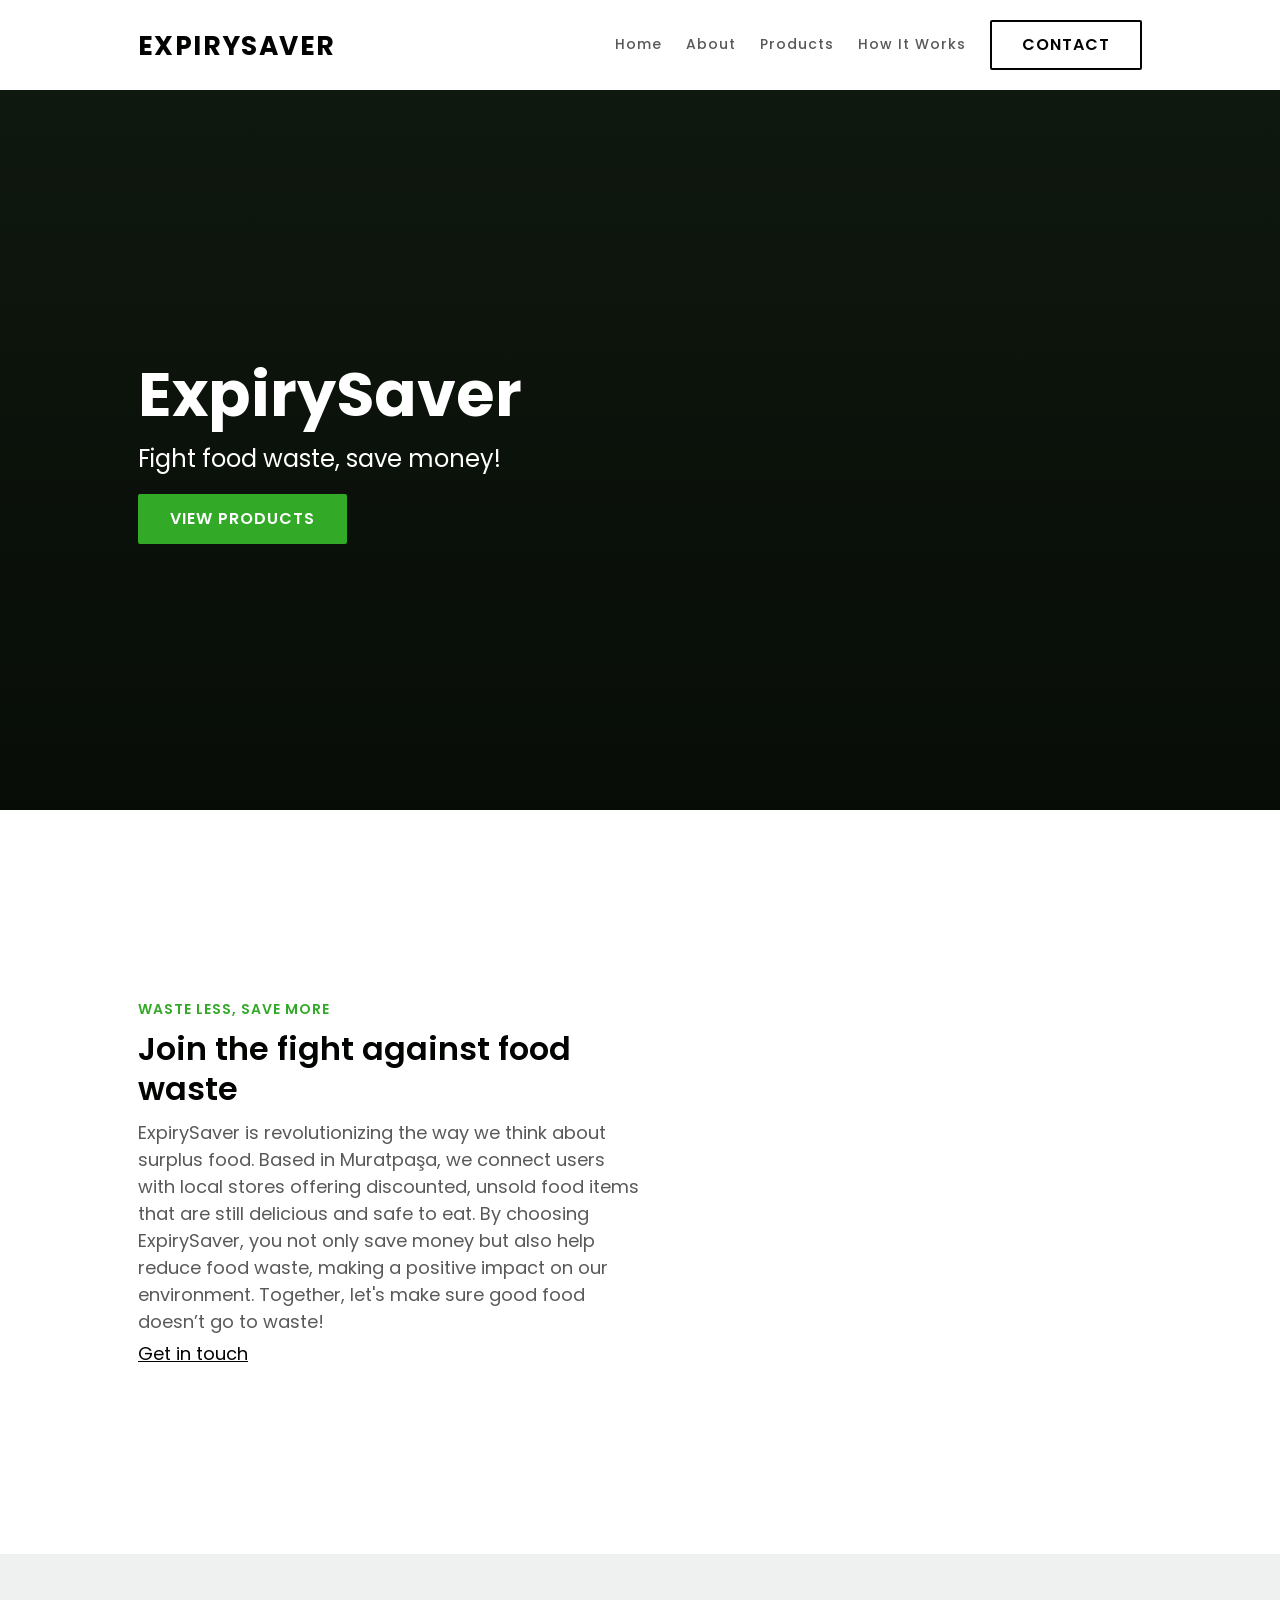
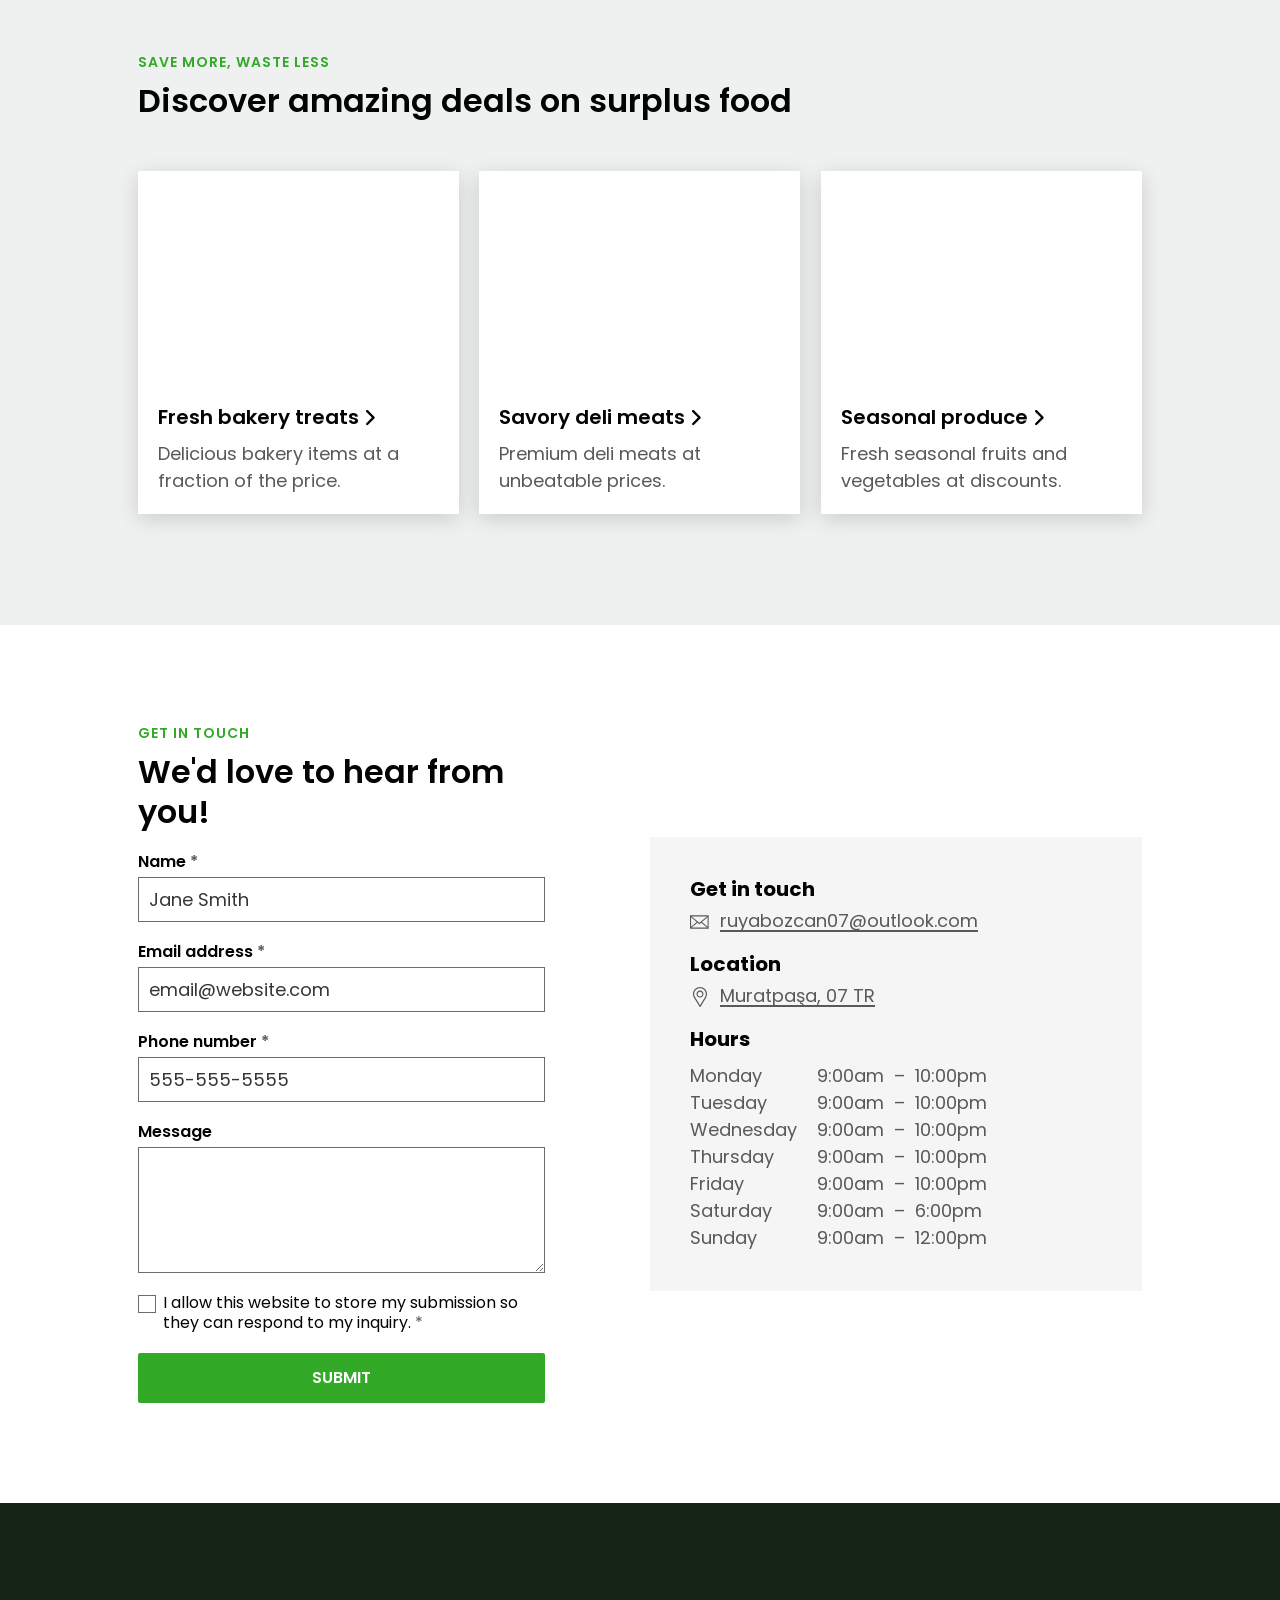
==== commit 1d54c056: "index.html" ====
--- a/index.html
+++ b/index.html
@@ -3726,12 +3726,7 @@
               
             
               
-            
-              
-                <li class="" data-component-field="navigationLink" data-sb-field="" data-sb-is-link="true" data-sb-type="" data-sb-uuid="332c35d4-1a25-442f-8760-7fcf7b91e8ab">
-<a class="sb-link  " data-component-field="navigationLink" data-sb-field="" data-sb-is-link="true" data-sb-type="" data-sb-uuid="332c35d4-1a25-442f-8760-7fcf7b91e8ab" href="/privacy-policy" target="">
-                    Privacy Policy
-                  </a>
+
 </li>
               
             
@@ -3739,22 +3734,10 @@
 </nav>
 </div>
 </div>
-
-    
-    
   </div>
-<div class="by-b12">
-<a href="https://www.b12.io/ai-web-design/?utm_source=client&amp;utm_medium=footer&amp;utm_campaign=ai-web-design" rel="nofollow noopener noreferrer" target="_blank">Web design by <svg id="b12-logo" viewBox="0 0 179.8 79.2" xmlns="http://www.w3.org/2000/svg"><title>B12</title><path d="M53.9,46a12.87,12.87,0,0,0-4.6-2.9c-2.5-.8-3.2-.9-10.1-.9H28.3V69.5h10c9.2,0,10.5-.2,13.8-2.2s5.4-6.4,5.4-11.3c0-4.2-1.3-7.7-3.6-10M51.6,11.4A9.44,9.44,0,0,0,47.1,9c-2.3-.6-3.5-.6-10-.6H28.2V33.2h11c4.4,0,8-.6,10.2-1.6,3.5-1.5,5.8-5.8,5.8-10.7a12.37,12.37,0,0,0-3.6-9.5M71.8,68.5a16,16,0,0,1-6.1,6.3,19.75,19.75,0,0,1-9,2.8c-1.6.1-4.5.1-8.6.1H0V69.3H6.4a9.59,9.59,0,0,0,4-.5,3.35,3.35,0,0,0,1.5-1.6,5.59,5.59,0,0,0,.7-2.6c0-.6.1-1.6.1-3.3v-45c0-1.5-.1-2.7-.1-3.3a5.36,5.36,0,0,0-.7-2.6c-.7-1.6-2.1-2.1-5.5-2.1H0V0H36.6c3.9,0,6.9.1,9,.1C54,.3,60,2,65.1,5.6A17,17,0,0,1,72.3,20a16.15,16.15,0,0,1-5.4,12.6c-2.8,2.6-4.8,3.6-10.1,5.1,5.4,1.4,6.9,2,10,4,4.9,3,7.8,9,7.8,15.8a23,23,0,0,1-2.8,11"></path><path d="M78.5,77.7V69.3h7a12,12,0,0,0,3.9-.4,3.71,3.71,0,0,0,1.4-1.6,5.53,5.53,0,0,0,.7-2.5c0-.6.1-1.6.1-3V29.2H78.5V21.7c10.7-.1,14.1-2.2,16.8-10.4h10V58.5l.1,3.3a19.58,19.58,0,0,0,.1,3,5.73,5.73,0,0,0,.6,2.5c.8,1.6,2,2,5.4,2H118v8.4Z"></path><path d="M179.2,64.3c-1.4,9.8-7.4,14.9-17.1,14.9-5.5,0-9.9-1.4-20.3-6.5-3-1.4-4.7-2-6.2-2-3.2,0-5.1,1.9-5.1,5.3v1.6h-7.7c-.1-1.1-.1-2-.1-2.6a33.4,33.4,0,0,1,2.1-11.4c2.5-6.5,6.8-10.6,16.3-15.2q6.45-3.15,9-4.5a24.88,24.88,0,0,0,6.4-4.6,13.54,13.54,0,0,0,3.9-9.2c0-7.7-5.6-12.5-14.6-12.5-7.8,0-12.2,2.8-14,8.9a9,9,0,0,1,4.2-1.1c4.3,0,7.4,3.3,7.4,7.9,0,5.3-3.5,8.8-8.8,8.8-6.5,0-10.8-4.8-10.8-12a19.15,19.15,0,0,1,6.9-14.5c4.9-4.2,10.8-6.1,19.4-6.1,15.9,0,26.7,8.8,26.7,21.9,0,10.9-6.2,17-21,20.9C142,56,140.6,56.5,136,60.4c-2.3,1.9-3.2,3.2-4.2,6.6,3.4-2.8,5.8-3.7,10.5-3.7a27.28,27.28,0,0,1,4.1.3l9.7,1.6a46.32,46.32,0,0,0,6.2.6c7.5,0,10.7-3.3,10.8-11.7H180a100.9,100.9,0,0,1-.8,10.2"></path></svg>
-</a>
 </div>
-</div>
-
-    
       </div>
-    
   </div>
-
-
   </div>
 
 
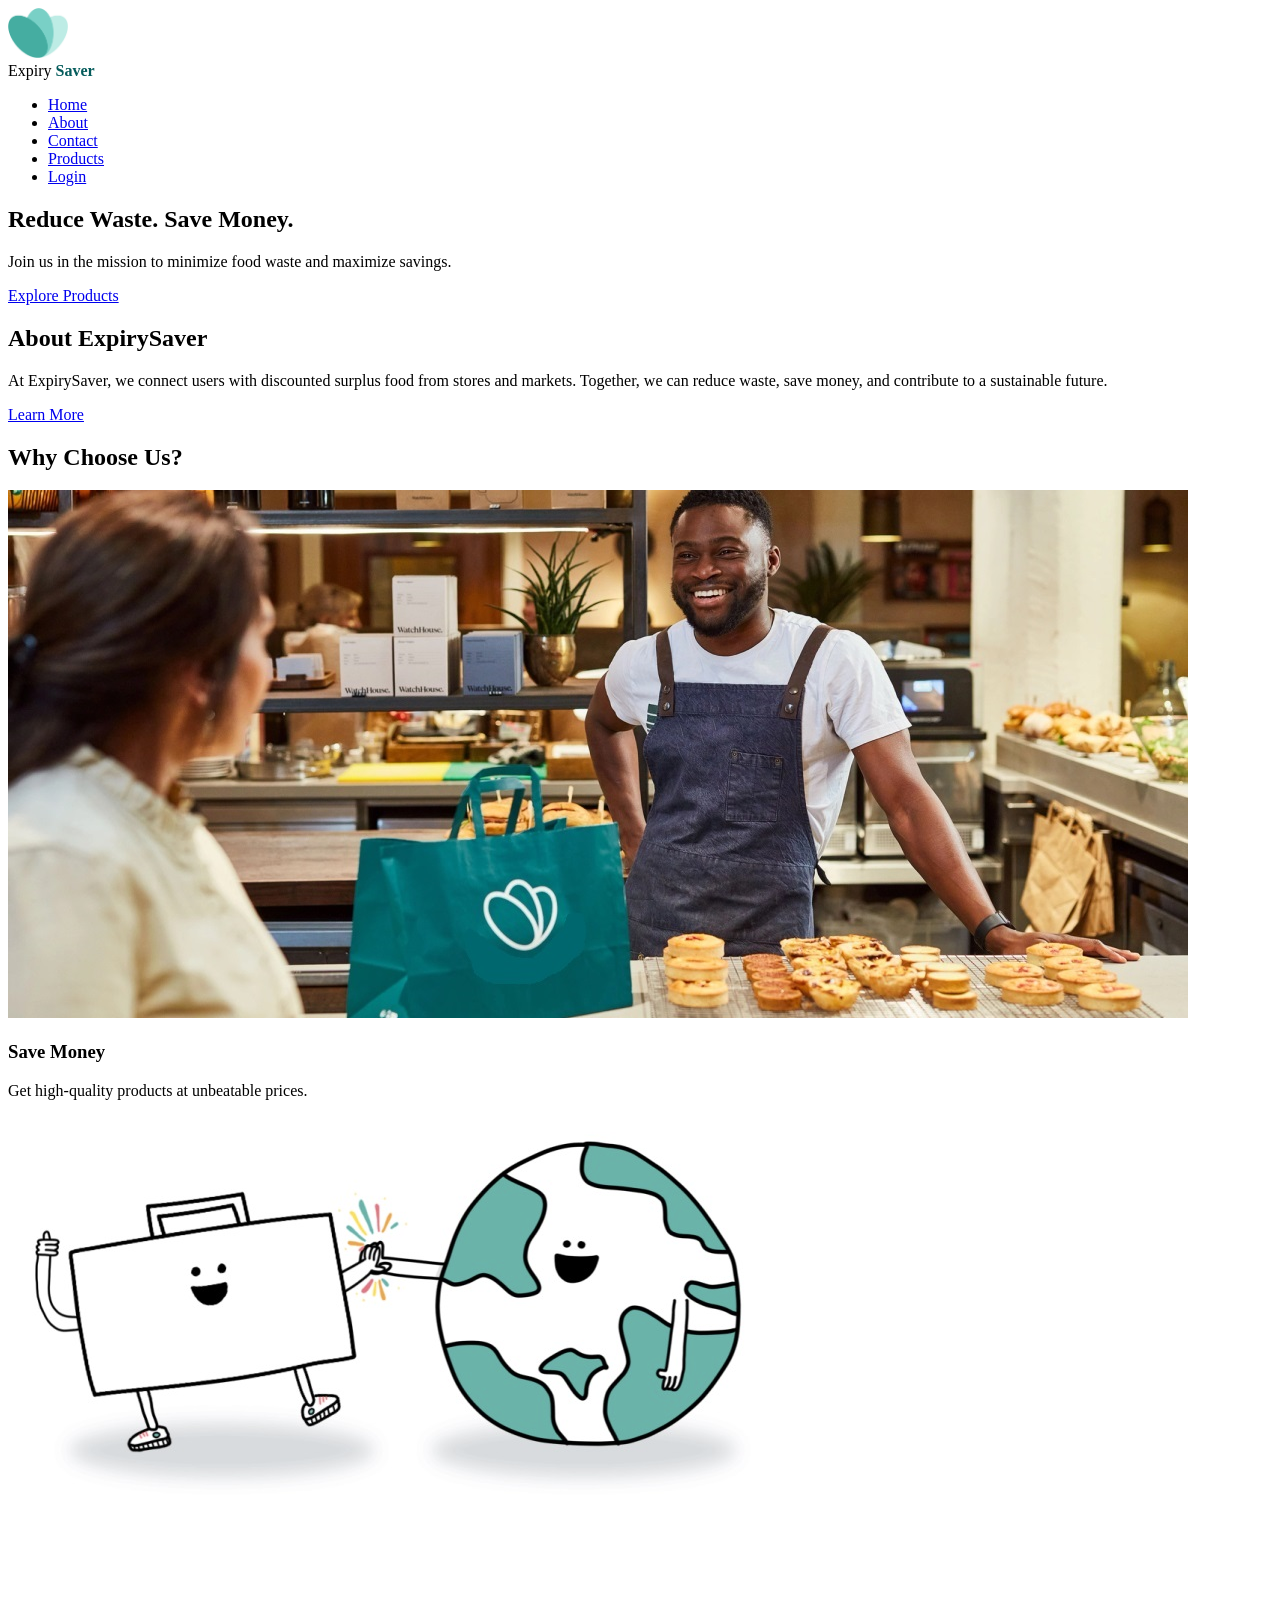
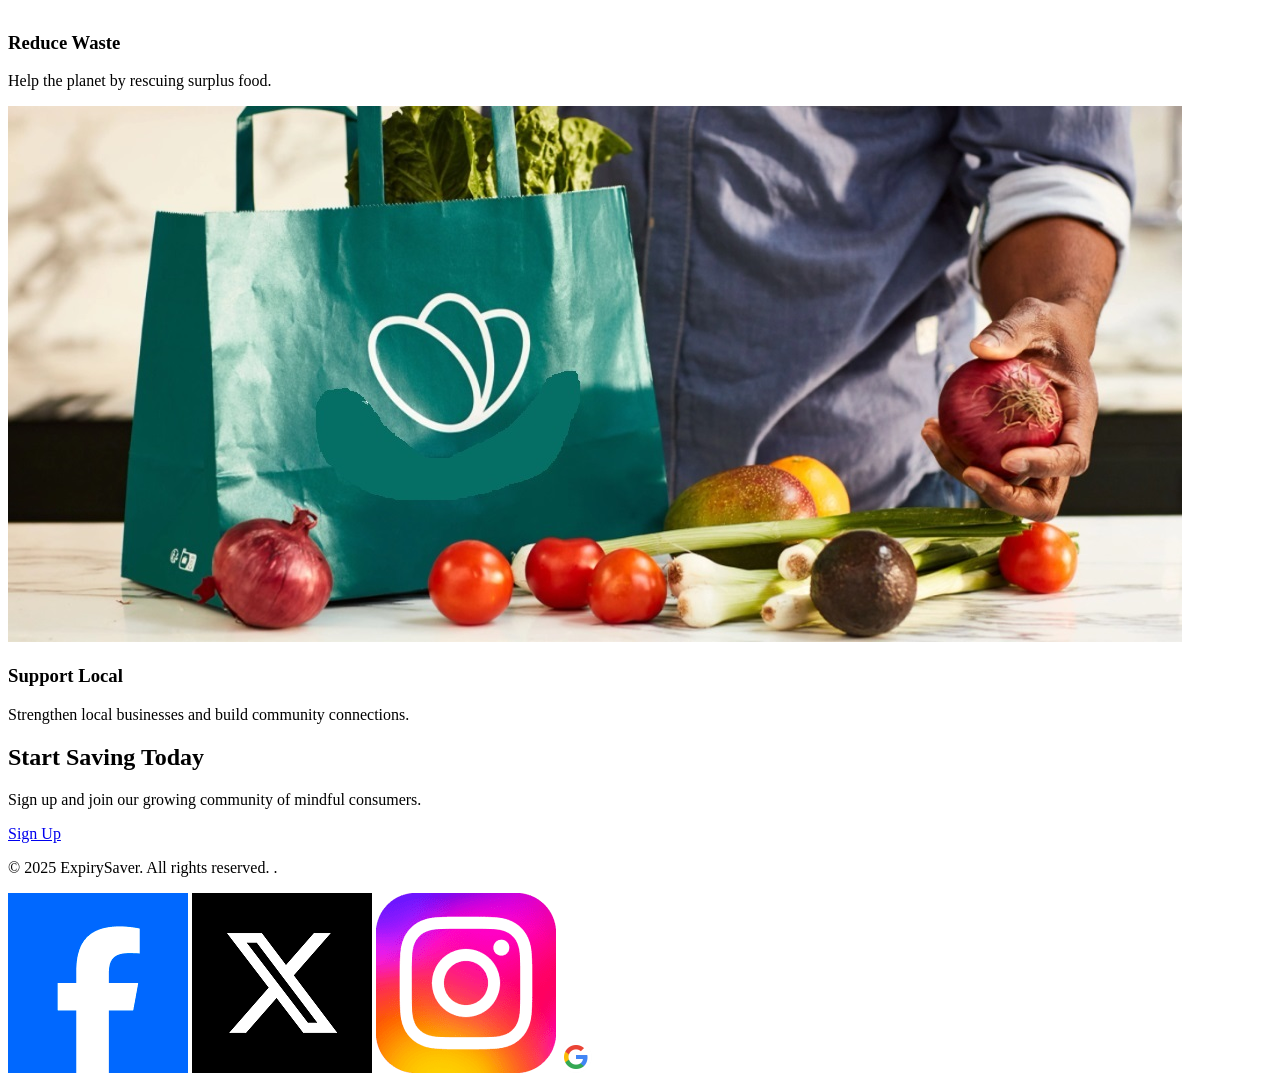
==== commit 05a55500: "Add files via upload" ====
--- a/index.html
+++ b/index.html
@@ -1,3824 +1,103 @@
-<html lang="en"><head>
-  <meta charset="utf-8">
-  <meta http-equiv="X-UA-Compatible" content="IE=edge">
-  <meta http-equiv="Content-Language" content="en">
-  <meta name="viewport" content="width=device-width">
-  <meta content="origin-when-cross-origin" name="referrer">
-  
-    <base href="/">
-    <script async src="https://www.gstatic.com/recaptcha/releases/pPK749sccDmVW_9DSeTMVvh2/recaptcha__tr.js" crossorigin="anonymous" integrity="sha384-5CfV28RauZwV42q2ThuSnnJJoHmpxCTn6vQ8Z6lcXa5kiI3k3577ujdqldVnZaeE"></script>
-    <script async src="//cdn.b12.io/prod_traffic/global.js"></script>
-    <script src="https://code.jquery.com/jquery-3.3.1.min.js" integrity="sha256-FgpCb/KJQlLNfOu91ta32o/NMZxltwRo8QtmkMRdAu8=" crossorigin="anonymous"></script>
-  
-        <title>Save Money and Food with ExpirySaver</title>
-    <meta name="title" content="Save Money and Food with ExpirySaver">
-    <meta name="description" content="Join ExpirySaver to discover discounted surplus food and reduce waste.">
-    <meta property="og:title" content="Save Money and Food with ExpirySaver">
-    <meta property="og:description" content="Join ExpirySaver to discover discounted surplus food and reduce waste.">
-
-      <script>
-        var __CLIENT_UID__ = "jejfG53v";
-        var __PRODUCT_URL__ = "https://b12.io";
-      </script>
-  
-  <style type="text/css">/* latin-ext */@font-face {font-family: 'Poppins';font-style: normal;font-weight: 400;src: url(/assets/fonts/poppins-latin-ext-normal-400.woff2) format('woff2');}
-  
-    /* Poppins Yazı Tipi */
-    @font-face {
-      font-family: 'Poppins';
-      font-style: normal;
-      font-weight: 400;
-      src: url(/assets/fonts/poppins-latin-normal-400.woff2) format('woff2');
-    }
-    
-    @font-face {
-      font-family: 'Poppins';
-      font-style: normal;
-      font-weight: 500;
-      src: url(/assets/fonts/poppins-latin-normal-500.woff2) format('woff2');
-    }
-    
-    @font-face {
-      font-family: 'Poppins';
-      font-style: normal;
-      font-weight: 600;
-      src: url(/assets/fonts/poppins-latin-normal-600.woff2) format('woff2');
-    }
-    
-    @font-face {
-      font-family: 'Poppins';
-      font-style: normal;
-      font-weight: 700;
-      src: url(/assets/fonts/poppins-latin-normal-700.woff2) format('woff2');
-    }
-    
-    @charset "UTF-8";
-    /* Font Awesome 4.7.0 */
-    @import url('https://cdnjs.cloudflare.com/ajax/libs/font-awesome/4.7.0/css/font-awesome.min.css');
-
-    /* Bootstrap v4.0.0-alpha.2 */
-    @import url('https://maxcdn.bootstrapcdn.com/bootstrap/4.0.0-alpha.2/css/bootstrap.min.css');
-/*! normalize.css v3.0.3 | MIT License | github.com/necolas/normalize.css */
-
-html {
-  font-family: sans-serif;
-  -ms-text-size-adjust: 100%;
-  -webkit-text-size-adjust: 100%;
-}
-
-body {
-  margin: 0;
-}
-
-figure, footer, main, menu, nav, section {
-  display: block;
-}
-
-[hidden] {
-  display: none;
-}
-
-a {
-  background-color: transparent;
-  outline: 0;
-}
-
-h1 {
-  font-size: 2em;
-  margin: 0.67em 0;
-}
-
-img {
-  border: 0;
-}
-
-svg:not(:root) {
-  overflow: hidden;
-}
-
-figure {
-  margin: 1em 40px;
-}
-
-code {
-  font-family: monospace, monospace;
-  font-size: 1em;
-}
-
-button, input, select, textarea {
-  color: inherit;
-  font: inherit;
-  margin: 0;
-}
-
-button {
-  overflow: visible;
-  text-transform: none;
-  -webkit-appearance: button;
-  cursor: pointer;
-}
-
-button[disabled], html input[disabled] {
-  cursor: default;
-}
-
-button::-moz-focus-inner, input::-moz-focus-inner {
-  border: 0;
-  padding: 0;
-}
-
-input {
-  line-height: normal;
-  box-sizing: border-box;
-  padding: 0;
-}
-
-input[type="number"]::-webkit-inner-spin-button, input[type="number"]::-webkit-outer-spin-button {
-  height: auto;
-}
-
-input[type="search"] {
-  -webkit-appearance: textfield;
-  box-sizing: content-box;
-}
-
-input[type="search"]::-webkit-search-cancel-button, input[type="search"]::-webkit-search-decoration {
-  -webkit-appearance: none;
-}
-
-textarea {
-  overflow: auto;
-}
-input[type="search"] {
-  -webkit-appearance: textfield;
-  box-sizing: content-box;
-}
-
-input[type="search"]::-webkit-search-cancel-button,
-input[type="search"]::-webkit-search-decoration {
-  -webkit-appearance: none;
-}
-
-textarea {
-  overflow: auto;
-}
-
-@media print {
-  *, *::before, *::after {
-    text-shadow: none !important;
-    box-shadow: none !important;
-  }
-  a, a:visited {
-    text-decoration: underline;
-  }
-  img {
-    page-break-inside: avoid;
-    max-width: 100% !important;
-  }
-  p, h2, h3 {
-    orphans: 3;
-    widows: 3;
-    page-break-after: avoid;
-  }
-  .label {
-    border: 1px solid #000;
-  }
-}
-
-html {
-  box-sizing: border-box;
-}
-
-*, *::before, *::after {
-  box-sizing: inherit;
-}
- 
-@viewport {
-  width: device-width;
-}
-
-html {
-  font-size: 16px;
-  -webkit-tap-highlight-color: transparent;
-}
-
-body {
-  font-family: "Helvetica Neue", Helvetica, Arial, sans-serif;
-  font-size: 1rem;
-  line-height: 1.5;
-  color: #373a3c;
-  background-color: #fff;
-}
-
-h1, h2, h3 {
-  margin-top: 0;
-  margin-bottom: .5rem;
-}
-
-p {
-  margin-top: 0;
-  margin-bottom: 1rem;
-}
-
-address {
-  margin-bottom: 1rem;
-  font-style: normal;
-  line-height: inherit;
-}
-
-ol, ul {
-  margin-top: 0;
-  margin-bottom: 1rem;
-}
-
-ol ol, ul ul, ol ul, ul ol {
-  margin-bottom: 0;
-}
-
-a {
-  color: #0275d8;
-  text-decoration: none;
-}
-
-a:focus, a:hover {
-  color: #014c8c;
-  text-decoration: underline;
-}
-
-a:focus {
-  outline: thin dotted;
-  outline: 5px auto -webkit-focus-ring-color;
-  outline-offset: -2px;
-}
-
- 
-figure {
-  margin: 0 0 1rem;
-}
-
-img {
-  vertical-align: middle;
-}
- 
-a, button, input, label, select, textarea {
-  touch-action: manipulation;
-}
-
-caption {
-  padding-top: .75rem;
-  padding-bottom: .75rem;
-  color: #818a91;
-  text-align: left;
-  caption-side: bottom;
-}
- 
-label {
-  display: inline-block;
-  margin-bottom: .5rem;
-}
-
-button:focus {
-  outline: 1px dotted;
-  outline: 5px auto -webkit-focus-ring-color;
-}
- 
-input, button, select, textarea {
-  margin: 0;
-  line-height: inherit;
-  border-radius: 0;
-}
-
-textarea {
-  resize: vertical;
-}
- 
-input[type="search"] {
-  box-sizing: inherit;
-  -webkit-appearance: none;
-}
-
-[hidden] {
-  display: none !important;
-}
- 
-.container {
-  margin-left: auto;
-  margin-right: auto;
-  padding-left: 10px;
-  padding-right: 10px;
-}
-
-@media (min-width: 544px) {
-  .container {
-    max-width: 576px;
-  }
-}
- 
- 
-@media (min-width: 768px) {
-  .container {
-    max-width: 720px;
-  }
-}
-
-@media (min-width: 992px) {
-  .container {
-    max-width: 940px;
-  }
-}
-
-@media (min-width: 1200px) {
-  .container {
-    max-width: 1140px;
-  }
-}
- 
-.row {
-  display: flex;
-  flex-wrap: wrap;
-  margin-left: -10px;
-  margin-right: -10px;
-}
- 
-.col-xs-12, .col-sm-12, .col-md-5, .col-md-6, .col-md-12, .col-lg-12, .col-xl-12 {
-  position: relative;
-  min-height: 1px;
-  padding-left: 10px;
-  padding-right: 10px;
-}
-
-.col-xs-12 {
-  flex: 0 0 100%;
-}
-
-.col-xs-offset-0 {
-  margin-left: 0%;
-}
- 
-@media (min-width: 544px) {
-  .col-sm-12 {
-    flex: 0 0 100%;
-  }
-
-  .col-sm-offset-0 {
-    margin-left: 0%;
-  }
-}
-
-@media (min-width: 768px) {
-  .col-md-5 { flex: 0 0 41.66667%; }
-  .col-md-6 { flex: 0 0 50%; }
-  .col-md-12 { flex: 0 0 100%; }
-  .col-md-offset-0 { margin-left: 0%; }
-}
-
-@media (min-width: 992px) {
-  .col-lg-12 { flex: 0 0 100%; }
-  .col-lg-offset-0 { margin-left: 0%; }
-}
-
-@media (min-width: 1200px) {
-  .col-xl-12 { flex: 0 0 100%; }
-  .col-xl-offset-0 { margin-left: 0%; }
-}
-
-.figure {
-  display: inline-block;
-}
-
-@media (max-width: 543px) {
-  .hidden-xs-down { display: none !important; }
-}
-
-@media (max-width: 767px) {
-  .hidden-sm-down { display: none !important; }
-}
-
-@media (max-width: 991px) {
-  .hidden-md-down { display: none !important; }
-}
- 
-@keyframes loadingStateAnimation {
-  0% { transform: rotate(0deg); }
-  100% { transform: rotate(360deg); }
-}
-
-html {
-  font-size: 16px;
-}
-
-body {
-  font-size: 1.125rem;
-  font-style: normal;
-  font-family: Poppins;
-  font-weight: 400;
-  line-height: 1.5;
-  letter-spacing: 0px;
-  text-transform: none;
-}
-
- 
-@media (max-width: 991px) {
-  body {
-    font-size: 1rem;
-  }
-}
- 
-@media (max-width: 767px) {
-  body {
-    font-size: 1rem;
-    font-family: Poppins, sans-serif;
-    font-weight: 400;
-    line-height: 1.5;
-    letter-spacing: 0;
-    text-transform: none;
-  }
-}
-
-div, h1, h2, h3, p, span, input {
-  color: #595959;
-}
-
-.sb-section-opt-light div, .sb-section-opt-light h1, .sb-section-opt-light h2, .sb-section-opt-light h3, .sb-section-opt-light p, .sb-section-opt-light span, .sb-section-opt-light input {
-  color: #595959;
-}
-
-.sb-section-opt-dark div, .sb-section-opt-dark h1, .sb-section-opt-dark h2, .sb-section-opt-dark h3, .sb-section-opt-dark p, .sb-section-opt-dark span, .sb-section-opt-dark input {
-  color: #fff;
-}
-
-.sb-section-opt-accent div, .sb-section-opt-accent h1, .sb-section-opt-accent h2, .sb-section-opt-accent h3, .sb-section-opt-accent p, .sb-section-opt-accent span, .sb-section-opt-accent input {
-  color: #fff;
-}
-
-p {
-  margin-bottom: 20px;
-}
-
-p:last-of-type {
-  margin-bottom: 0;
-}
-
-a, a:link, a:visited {
-  font-size: 1.125rem;
-  font-family: Poppins, sans-serif;
-  font-weight: 400;
-  line-height: 1;
-  letter-spacing: 0;
-  text-transform: none;
-  color: #595959;
-  word-break: break-word;
-  text-decoration: underline;
-}
-
-@media (max-width: 991px) {
-  a, a:link, a:visited {
-    font-size: 1rem;
-    font-family: Poppins, sans-serif;
-    font-weight: 400;
-    line-height: 1;
-    letter-spacing: 0;
-    text-transform: none;
-  }
-}
-
-@media (max-width: 767px) {
-  a, a:link, a:visited {
-    font-size: 1rem;
-    font-family: Poppins, sans-serif;
-    font-weight: 400;
-    line-height: 1;
-    letter-spacing: 0;
-    text-transform: none;
-  }
-}
-
-.sb-section-opt-light a, .sb-section-opt-light a:link, .sb-section-opt-light a:visited {
-  color: #595959;
-}
-
-.sb-section-opt-dark a, .sb-section-opt-dark a:link, .sb-section-opt-dark a:visited {
-  color: #fff;
-}
-
-.sb-section-opt-accent a, .sb-section-opt-accent a:link, .sb-section-opt-accent a:visited {
-  color: #fff;
-}
-
-a:hover, a:focus, a:link:hover, a:link:focus, a:visited:hover, a:visited:focus {
-  text-decoration: none;
-}
-
-a:focus-visible, a:link:focus-visible, a:visited:focus-visible {
-  outline: 2px auto Highlight;
-  outline: 2px auto -webkit-focus-ring-color;
-  outline-offset: 2px;
-}
-
-[data-sb-type='text'] a, [data-sb-type='text'] a:link, [data-sb-type='text'] a:visited,
-[data-sb-type='rich-text'] a, [data-sb-type='rich-text'] a:link, [data-sb-type='rich-text'] a:visited {
-  font-family: inherit;
-  font-size: inherit;
-  font-weight: inherit;
-  line-height: inherit;
-  letter-spacing: inherit;
-  text-transform: inherit;
-  font-style: inherit;
-}
-
-[data-sb-type='text'] > a, [data-sb-type='text'] > a:link, [data-sb-type='text'] > a:visited,
-[data-sb-type='rich-text'] > a, [data-sb-type='rich-text'] > a:link, [data-sb-type='rich-text'] > a:visited {
-  color: #595959;
-}
-
-.sb-section-opt-light [data-sb-type='text'] > a, .sb-section-opt-light [data-sb-type='text'] > a:link, .sb-section-opt-light [data-sb-type='text'] > a:visited,
-.sb-section-opt-light [data-sb-type='rich-text'] > a, .sb-section-opt-light [data-sb-type='rich-text'] > a:link, .sb-section-opt-light [data-sb-type='rich-text'] > a:visited {
-  color: #595959;
-}
-
-.sb-section-opt-dark [data-sb-type='text'] > a, .sb-section-opt-dark [data-sb-type='text'] > a:link, .sb-section-opt-dark [data-sb-type='text'] > a:visited,
-.sb-section-opt-dark [data-sb-type='rich-text'] > a, .sb-section-opt-dark [data-sb-type='rich-text'] > a:link, .sb-section-opt-dark [data-sb-type='rich-text'] > a:visited {
-  color: #fff;
-}
-
-.sb-section-opt-accent [data-sb-type='text'] > a, .sb-section-opt-accent [data-sb-type='text'] > a:link, .sb-section-opt-accent [data-sb-type='text'] > a:visited,
-.sb-section-opt-accent [data-sb-type='rich-text'] > a, .sb-section-opt-accent [data-sb-type='rich-text'] > a:link, .sb-section-opt-accent [data-sb-type='rich-text'] > a:visited {
-  color: #fff;
-}
-
-[data-sb-type='text'] span, [data-sb-type='rich-text'] span {
-  color: inherit;
-}
-
-[data-sb-type='text'] span a, [data-sb-type='text'] span a:link, [data-sb-type='text'] span a:visited,
-[data-sb-type='rich-text'] span a, [data-sb-type='rich-text'] span a:link, [data-sb-type='rich-text'] span a:visited {
-  color: inherit;
-}
-
-.email {
-  text-transform: lowercase !important;
-}
-
-.brand, .brand:link, .brand:visited {
-  font-size: 1.65rem;
-  font-family: Poppins, sans-serif;
-  font-weight: 700;
-  line-height: 1.25;
-  letter-spacing: 1.4px;
-  text-transform: uppercase;
-  color: #020402;
-  text-decoration: none;
-}
- 
- 
-@media (max-width: 991px) {
-  .brand, .brand:link, .brand:visited {
-    font-size: 1.5rem;
-    font-family: Poppins, sans-serif;
-    font-weight: 700;
-    line-height: 1.25;
-    letter-spacing: 1.4px;
-    text-transform: uppercase;
-  }
-}
-
-@media (max-width: 767px) {
-  .brand, .brand:link, .brand:visited {
-    font-size: 1.25rem;
-    font-family: Poppins, sans-serif;
-    font-weight: 700;
-    line-height: 1.25;
-    letter-spacing: 1.4px;
-    text-transform: uppercase;
-  }
-}
-
-.brand:hover, .brand:focus, .brand:link:hover, .brand:link:focus, .brand:visited:hover, .brand:visited:focus {
-  color: inherit;
-  text-decoration: none;
-}
-
-.sb-section-opt-light .brand, .sb-section-opt-light .brand:link, .sb-section-opt-light .brand:visited {
-  color: #020402;
-}
-
-.sb-section-opt-dark .brand, .sb-section-opt-dark .brand:link, .sb-section-opt-dark .brand:visited {
-  color: #fff;
-}
-
-.sb-section-opt-accent .brand, .sb-section-opt-accent .brand:link, .sb-section-opt-accent .brand:visited {
-  color: #fff;
-}
-
-figure {
-  margin: 0;
-}
-
-.sb-row-opt-padding-top-large {
-  padding-top: 80px;
-}
- 
-@media (max-width: 767px) {
-  .sb-row-opt-padding-top-large {
-    padding-top: 20px;
-  }
-  .sb-row-opt-padding-bottom-large {
-    padding-bottom: 20px;
-  }
-}
-
-.sb-row-opt-padding-bottom-large {
-  padding-bottom: 80px;
-}
-
-.skip-to-main-content {
-  position: absolute;
-  width: 1px;
-  height: 1px;
-  padding: 0;
-  margin: -1px;
-  overflow: hidden;
-  clip: rect(0, 0, 0, 0);
-  white-space: nowrap;
-  border: 0;
-  text-align: center;
-}
-
-.skip-to-main-content__text {
-  font-size: 1.125rem;
-  font-family: Poppins, sans-serif;
-  font-weight: 400;
-  line-height: 1;
-  letter-spacing: 0;
-  text-transform: none;
-  display: inline-block;
-  color: #595959;
-  padding: 10px 20px;
-}
-
-@media (max-width: 991px) {
-  .skip-to-main-content__text {
-    font-size: 1rem;
-  }
-}
-
-@media (max-width: 767px) {
-  .skip-to-main-content__text {
-    font-size: 1rem;
-  }
-}
-
-.skip-to-main-content:active, .skip-to-main-content:focus {
-  position: static;
-  display: block;
-  width: auto;
-  height: auto;
-  overflow: visible;
-  clip: auto;
-  white-space: normal;
-}
-
-.skip-to-main-content:active .skip-to-main-content__text, .skip-to-main-content:focus .skip-to-main-content__text {
-  outline: 1px dotted #595959;
-}
-
-#sb-navigation, #sb-page-structure, #sb-footer {
-  overflow-x: clip;
-}
-
-.sb-container {
-  display: flex;
-  flex: 100%;
-  align-items: flex-start;
-  flex-direction: column;
-  justify-content: center;
-  padding: 0;
-  position: relative;
-  z-index: 200;
-  height: 100%;
-}
-
-.sb-container-fixed {
-  max-width: 1024px;
-}
-
-.sb-section {
-  align-items: center;
-  display: flex;
-  flex-direction: row;
-  position: relative;
-  z-index: auto;
-  padding: 20px;
-}
-
-.sb-section:first-of-type .sb-container:first-of-type {
-  align-items: center;
-  display: flex;
-  justify-content: center;
-}
-
-.sb-section-opt-light {
-  background-color: #fff;
-}
-
-.sb-section-opt-light:nth-of-type(2n+3) {
-  background-color: #eef1ef;
-}
-
-.sb-section-opt-light.option-section-background-contrast-none {
-  background-color: #fff;
-}
-
-.sb-section-opt-dark {
-  background-color: #162415;
-}
-
-.sb-section-opt-dark:nth-of-type(2n+3) {
-  background-color: #020402;
-}
-
-.sb-section-opt-dark.option-section-background-contrast-none {
-  background-color: #162415;
-}
-
-.sb-section-opt-accent {
-  background-color: #32aa27;
-}
-
-.sb-section.has-background > .sb-container::before, .sb-section.has-background + .sb-section > .sb-container::before {
-  display: none !important;
-}
-
-.sb-row {
-  align-items: center;
-  margin-left: 0;
-  margin-right: 0;
-  width: 100%;
-}
-
-.sb-column, .sb-column-content {
-  position: relative;
-}
-
-.sb-background {
-  position: absolute;
-  top: 0;
-  right: 0;
-  bottom: 0;
-  left: 0;
-  background-position: center;
-  background-size: cover;
-}
-
-.option-section-background-image-fixed .sb-background {
-  background-attachment: fixed;
-}
-
-@media (max-width: 1199px) {
-  .option-section-background-image-fixed .sb-background {
-    background-attachment: initial;
-  }
-}
-
-[data-aos-enabled] #sb-page-structure .sb-section {
-  overflow: hidden;
-}
-
-.sb-swipe-notification {
-  position: absolute;
-  z-index: 10000;
-  left: 0;
-  top: 0;
-  bottom: 0;
-  right: 0;
-  background: rgba(0, 0, 0, 0.5);
-  display: flex;
-  justify-content: center;
-  align-items: center;
-  opacity: 0;
-  transition: opacity 0.18s ease-in;
-}
-
-.grecaptcha-badge {
-  opacity: 0;
-}
-
-.option-width, .option-width-default .option-width {
-  width: 75%;
-}
-
-@media (max-width: 767px) {
-  .option-width, .option-width-default .option-width {
-    width: 100%;
-  }
-  .option-width-6col .option-width, .option-width-12col .option-width {
-    width: auto;
-  }
-  .sb-section.option-align-left .sb-cta-wrapper {
-    align-items: flex-start;
-  }
-  .sb-section.option-align-center .sb-section-alignable {
-    margin-left: auto;
-    margin-right: auto;
-    text-align: center;
-    align-self: center;
-    justify-content: center;
-  }
-}
-
-.option-width-6col .option-width {
-  width: 50%;
-}
-
-.option-width-12col .option-width {
-  width: auto;
-}
-
-.sb-section .sb-section-alignable {
-  margin-right: auto;
-  text-align: left;
-  align-self: left;
-  justify-content: flex-start;
-}
-
-.sb-section.option-align-left .sb-section-alignable {
-  margin-right: auto;
-  margin-left: 0;
-  text-align: left;
-  align-self: left;
-  justify-content: flex-start;
-} 
-@media (max-width: 767px) {
-  .sb-section.option-align-center .sb-cta-wrapper {
-    align-items: center;
-  }
-  .sb-section.option-align-center .sb-cta-wrapper span {
-    text-align: center;
-  }
-}
-
-.sb-column .sb-column-content.option-align-left,
-.sb-column .sb-column-content.option-align-left .sb-section-alignable {
-  margin-right: auto;
-  text-align: left;
-  align-self: left;
-}
-
-.sb-column .sb-column-content.option-align-center,
-.sb-column .sb-column-content.option-align-center .sb-section-alignable {
-  margin-left: auto;
-  margin-right: auto;
-  text-align: center;
-  align-self: center;
-}
-
-.sb-button, .sb-button:link, .sb-button:visited {
-  display: inline-flex;
-  align-items: center;
-  justify-content: center;
-  text-align: center;
-  vertical-align: middle;
-  transition: all .15s ease-in-out;
-  text-decoration: none;
-  margin: 0;
-  min-height: 50px;
-  padding: 10px 30px;
-  border: 2px solid;
-  border-radius: 2px;
-}
-
-.sb-button:hover, .sb-button:focus, .sb-button:active,
-.sb-button:link:hover, .sb-button:link:focus, .sb-button:link:active,
-.sb-button:visited:hover, .sb-button:visited:focus, .sb-button:visited:active {
-  outline: 0;
-  box-shadow: none;
-  text-decoration: none;
-}
-
-.sb-button[disabled] {
-  opacity: .3;
-  cursor: not-allowed;
-}
-
-.sb-button.is-loading {
-  position: relative;
-  pointer-events: none;
-  opacity: .7;
-  cursor: not-allowed;
-  color: transparent !important;
-}
-
-.sb-button.is-loading::after {
-  display: block;
-  content: '';
-  border-radius: 50%;
-  width: 20px;
-  height: 20px;
-  border: 3px solid rgba(255, 255, 255, 0.2);
-  border-left: 3px solid #ffffff;
-  position: absolute;
-  left: 50%;
-  top: 50%;
-  margin-top: -10px;
-  margin-left: -10px;
-  transform: translateZ(0);
-  animation: loadingStateAnimation 1.1s infinite linear;
-}
-
-.sb-button--nav, .sb-button--nav:link, .sb-button--nav:visited {
-  font-size: 1rem;
-  font-family: Poppins, sans-serif;
-  font-weight: 600;
-  line-height: 1.25;
-  letter-spacing: 1px;
-  text-transform: uppercase;
-  border-radius: 2px;
-  border-width: 2px;
-}
- 
- 
+<!DOCTYPE html>
+<html lang="en">
+<head>
+    <meta charset="UTF-8">
+    <meta http-equiv="X-UA-Compatible" content="IE=edge">
+    <meta name="viewport" content="width=device-width, initial-scale=1.0">
+    <title>ExpirySaver</title>
+    <link rel="stylesheet" href="css/index.css">
+    <link rel="stylesheet" href="https://cdnjs.cloudflare.com/ajax/libs/font-awesome/4.7.0/css/font-awesome.min.css">
+    <link rel="stylesheet" href="https://cdnjs.cloudflare.com/ajax/libs/font-awesome/4.7.0/css/font-awesome.min.css">
+</head>
+<body>
+    <header>
+        <img src="img/ourlogo.png" alt="ExpirySaver Logo" style="height: 50px; margin-right: -250px;">
+        <div class="logo">Expiry <b style="color: #055c5c ;">Saver</b></div>
+        <div class="hamburger">
+            <div class="line"></div>
+            <div class="line"></div>
+            <div class="line"></div>
+        </div>
+        <nav class="nav-bar">
+            <ul>
+              <li><a href="#index" class="active">Home</a></li>
+              <li><a href="about.html">About</a></li>
+              <li><a href="contact.html">Contact</a></li>
+              <li><a href="products.html">Products</a></li>
+              <li><a href="login.html">Login</a></li>              
+            </ul>
+        </nav>
+    </header>
+    <script>
+        hamburger=document.querySelector(".hamburger");
+        hamburger.onclick =function(){
+            navBar=document.querySelector(".nav-bar");
+            navBar.classList.toggle("active");
+        }
+    </script>
 
 
- 
- @media (max-width: 991px){.sb-button--nav,.sb-button--nav:link,.sb-button--nav:visited{font-size:0.875rem;font-style:normal;font-family:Poppins;font-weight:600;line-height:1.25;letter-spacing:1px;text-transform:uppercase}}
- 
- 
- @media (max-width: 767px) {
-  .sb-button--nav, .sb-button--nav:link, .sb-button--nav:visited {
-    font-size: 0.875rem;
-    font-family: Poppins, sans-serif;
-    font-weight: 600;
-    line-height: 1.25;
-    letter-spacing: 1px;
-    text-transform: uppercase;
-  }
-}
-
-.sb-section-opt-light .sb-button--nav, .sb-section-opt-light .sb-button--nav:link, .sb-section-opt-light .sb-button--nav:visited {
-  color: #020402;
-  border-color: #020402;
-  background-color: transparent;
-}
-
-.sb-section-opt-light .sb-button--nav:hover, .sb-section-opt-light .sb-button--nav:link:hover, .sb-section-opt-light .sb-button--nav:visited:hover {
-  color: #fff;
-  border-color: #32aa27;
-  background-color: #32aa27;
-}
-
-.sb-section-opt-light .sb-button--nav:focus, .sb-section-opt-light .sb-button--nav:active, .sb-section-opt-light .sb-button--nav:link:focus, .sb-section-opt-light .sb-button--nav:link:active, .sb-section-opt-light .sb-button--nav:visited:focus, .sb-section-opt-light .sb-button--nav:visited:active {
-  color: #fff;
-  border-color: #41d034;
-  background-color: #41d034;
-}
-
-.sb-section-opt-light .sb-button--nav:focus, .sb-section-opt-light .sb-button--nav:link:focus, .sb-section-opt-light .sb-button--nav:visited:focus {
-  box-shadow: 0 0 0 2px #fff, 0 0 0 4px #41d034;
-}
-
-.sb-section-opt-dark .sb-button--nav, .sb-section-opt-dark .sb-button--nav:link, .sb-section-opt-dark .sb-button--nav:visited {
-  color: #fff;
-  border-color: #fff;
-  background-color: transparent;
-}
-
-.sb-section-opt-dark .sb-button--nav:hover, .sb-section-opt-dark .sb-button--nav:link:hover, .sb-section-opt-dark .sb-button--nav:visited:hover {
-  color: #fff;
-  border-color: #32aa27;
-  background-color: #32aa27;
-}
-
-.sb-section-opt-dark .sb-button--nav:focus, .sb-section-opt-dark .sb-button--nav:active, .sb-section-opt-dark .sb-button--nav:link:focus, .sb-section-opt-dark .sb-button--nav:link:active, .sb-section-opt-dark .sb-button--nav:visited:focus, .sb-section-opt-dark .sb-button--nav:visited:active {
-  color: #fff;
-  border-color: #41d034;
-  background-color: #41d034;
-}
-
-.sb-section-opt-dark .sb-button--nav:focus, .sb-section-opt-dark .sb-button--nav:link:focus, .sb-section-opt-dark .sb-button--nav:visited:focus {
-  box-shadow: 0 0 0 2px #162415, 0 0 0 4px #41d034;
-}
-
-.sb-section-opt-accent .sb-button--nav, .sb-section-opt-accent .sb-button--nav:link, .sb-section-opt-accent .sb-button--nav:visited {
-  color: #fff;
-  border-color: #fff;
-  background-color: transparent;
-}
-
-.sb-section-opt-accent .sb-button--nav:hover, .sb-section-opt-accent .sb-button--nav:link:hover, .sb-section-opt-accent .sb-button--nav:visited:hover {
-  color: #fff;
-  border-color: #162415;
-  background-color: #162415;
-}
-
-.sb-section-opt-accent .sb-button--nav:focus, .sb-section-opt-accent .sb-button--nav:active, .sb-section-opt-accent .sb-button--nav:link:focus, .sb-section-opt-accent .sb-button--nav:link:active, .sb-section-opt-accent .sb-button--nav:visited:focus, .sb-section-opt-accent .sb-button--nav:visited:active {
-  color: #fff;
-  border-color: #595959;
-  background-color: #595959;
-}
-
-.sb-section-opt-accent .sb-button--nav:focus, .sb-section-opt-accent .sb-button--nav:link:focus, .sb-section-opt-accent .sb-button--nav:visited:focus {
-  box-shadow: 0 0 0 2px #32aa27, 0 0 0 4px #595959;
-}
-
-.sb-button--primary, .sb-button--primary:link, .sb-button--primary:visited {
-  font-size: 1rem;
-  font-family: Poppins, sans-serif;
-  font-weight: 600;
-  line-height: 1.25;
-  letter-spacing: 1px;
-  text-transform: uppercase;
-  border-radius: 2px;
-  border-width: 2px;
-} 
- 
- @media (max-width: 991px){.sb-button--primary,.sb-button--primary:link,.sb-button--primary:visited{font-size:0.875rem;font-style:normal;font-family:Poppins;font-weight:600;line-height:1.25;letter-spacing:1px;text-transform:uppercase}}
- 
- 
- 
- 
- @media (max-width: 767px) {
-  .sb-button--primary, .sb-button--primary:link, .sb-button--primary:visited {
-    font-size: 0.875rem;
-    font-family: Poppins, sans-serif;
-    font-weight: 600;
-    line-height: 1.25;
-    letter-spacing: 1px;
-    text-transform: uppercase;
-  }
-}
-
-.sb-section-opt-light .sb-button--primary, .sb-section-opt-light .sb-button--primary:link, .sb-section-opt-light .sb-button--primary:visited {
-  color: #fff;
-  border-color: #32aa27;
-  background-color: #32aa27;
-}
-
-.sb-section-opt-light .sb-button--primary:hover, .sb-section-opt-light .sb-button--primary:link:hover, .sb-section-opt-light .sb-button--primary:visited:hover {
-  border-color: #26801d;
-  background-color: #26801d;
-}
-
-.sb-section-opt-light .sb-button--primary:focus, .sb-section-opt-light .sb-button--primary:active, .sb-section-opt-light .sb-button--primary:link:focus, .sb-section-opt-light .sb-button--primary:link:active, .sb-section-opt-light .sb-button--primary:visited:focus, .sb-section-opt-light .sb-button--primary:visited:active {
-  border-color: #41d034;
-  background-color: #41d034;
-}
-
-.sb-section-opt-light .sb-button--primary:focus, .sb-section-opt-light .sb-button--primary:link:focus, .sb-section-opt-light .sb-button--primary:visited:focus {
-  box-shadow: 0 0 0 2px #fff, 0 0 0 4px #41d034;
-}
-
-.sb-section-opt-dark .sb-button--primary, .sb-section-opt-dark .sb-button--primary:link, .sb-section-opt-dark .sb-button--primary:visited {
-  color: #fff;
-  border-color: #32aa27;
-  background-color: #32aa27;
-}
-
-.sb-section-opt-dark .sb-button--primary:hover, .sb-section-opt-dark .sb-button--primary:link:hover, .sb-section-opt-dark .sb-button--primary:visited:hover {
-  border-color: #26801d;
-  background-color: #26801d;
-}
-
-.sb-section-opt-dark .sb-button--primary:focus, .sb-section-opt-dark .sb-button--primary:active, .sb-section-opt-dark .sb-button--primary:link:focus, .sb-section-opt-dark .sb-button--primary:link:active, .sb-section-opt-dark .sb-button--primary:visited:focus, .sb-section-opt-dark .sb-button--primary:visited:active {
-  border-color: #41d034;
-  background-color: #41d034;
-}
-
-.sb-section-opt-dark .sb-button--primary:focus, .sb-section-opt-dark .sb-button--primary:link:focus, .sb-section-opt-dark .sb-button--primary:visited:focus {
-  box-shadow: 0 0 0 2px #162415, 0 0 0 4px #41d034;
-}
-
-.sb-section-opt-accent .sb-button--primary, .sb-section-opt-accent .sb-button--primary:link, .sb-section-opt-accent .sb-button--primary:visited {
-  color: #fff;
-  border-color: #162415;
-  background-color: #162415;
-}
-
-.sb-section-opt-accent .sb-button--primary:hover, .sb-section-opt-accent .sb-button--primary:link:hover, .sb-section-opt-accent .sb-button--primary:visited:hover {
-  border-color: #020402;
-  background-color: #020402;
-}
-
-.sb-section-opt-accent .sb-button--primary:focus, .sb-section-opt-accent .sb-button--primary:active, .sb-section-opt-accent .sb-button--primary:link:focus, .sb-section-opt-accent .sb-button--primary:link:active, .sb-section-opt-accent .sb-button--primary:visited:focus, .sb-section-opt-accent .sb-button--primary:visited:active {
-  border-color: #595959;
-  background-color: #595959;
-}
-
-.sb-section-opt-accent .sb-button--primary:focus, .sb-section-opt-accent .sb-button--primary:link:focus, .sb-section-opt-accent .sb-button--primary:visited:focus {
-  box-shadow: 0 0 0 2px #32aa27, 0 0 0 4px #595959;
-}
- 
-.sb-section-opt-accent .sb-button--primary.is-loading::after,
-.sb-section-opt-accent .sb-button--primary:link.is-loading::after,
-.sb-section-opt-accent .sb-button--primary:visited.is-loading::after {
-  border-color: rgba(255, 255, 255, 0.2);
-  border-left-color: #fff;
-}
-
-.sb-section-opt-accent .sb-button--primary.is-loading:focus::after,
-.sb-section-opt-accent .sb-button--primary.is-loading:active::after,
-.sb-section-opt-accent .sb-button--primary:link.is-loading:focus::after,
-.sb-section-opt-accent .sb-button--primary:link.is-loading:active::after,
-.sb-section-opt-accent .sb-button--primary:visited.is-loading:focus::after,
-.sb-section-opt-accent .sb-button--primary:visited.is-loading:active::after {
-  border-color: rgba(255, 255, 255, 0.2);
-  border-left-color: #fff;
-}
-
-.sb-button--secondary, .sb-button--secondary:link, .sb-button--secondary:visited {
-  font-size: 1rem;
-  font-family: Poppins, sans-serif;
-  font-weight: 600;
-  line-height: 1.25;
-  letter-spacing: 1px;
-  text-transform: uppercase;
-  border-radius: 2px;
-  border-width: 2px;
-}
-
-@media (max-width: 991px) {
-  .sb-button--secondary, .sb-button--secondary:link, .sb-button--secondary:visited {
-    font-size: 0.875rem;
-  }
-}
-
-@media (max-width: 767px) {
-  .sb-button--secondary, .sb-button--secondary:link, .sb-button--secondary:visited {
-    font-size: 0.875rem;
-  }
-}
-
-.sb-section-opt-light .sb-button--secondary, .sb-section-opt-light .sb-button--secondary:link, .sb-section-opt-light .sb-button--secondary:visited {
-  color: #020402;
-  border-color: #020402;
-  background-color: transparent;
-}
-
-.sb-section-opt-light .sb-button--secondary:hover, .sb-section-opt-light .sb-button--secondary:link:hover, .sb-section-opt-light .sb-button--secondary:visited:hover {
-  color: #fff;
-  border-color: #32aa27;
-  background-color: #32aa27;
-}
-
-.sb-section-opt-light .sb-button--secondary:focus, .sb-section-opt-light .sb-button--secondary:active, .sb-section-opt-light .sb-button--secondary:link:focus, .sb-section-opt-light .sb-button--secondary:link:active, .sb-section-opt-light .sb-button--secondary:visited:focus, .sb-section-opt-light .sb-button--secondary:visited:active {
-  color: #fff;
-  border-color: #41d034;
-  background-color: #41d034;
-}
-
-.sb-section-opt-light .sb-button--secondary:focus, .sb-section-opt-light .sb-button--secondary:link:focus, .sb-section-opt-light .sb-button--secondary:visited:focus {
-  box-shadow: 0 0 0 2px #fff, 0 0 0 4px #41d034;
-}
-
-.sb-section-opt-dark .sb-button--secondary, .sb-section-opt-dark .sb-button--secondary:link, .sb-section-opt-dark .sb-button--secondary:visited {
-  color: #fff;
-  border-color: #32aa27;
-  background-color: #32aa27;
-}
-
-.sb-section-opt-dark .sb-button--secondary:hover, .sb-section-opt-dark .sb-button--secondary:link:hover, .sb-section-opt-dark .sb-button--secondary:visited:hover {
-  border-color: #26801d;
-  background-color: #26801d;
-}
-
-.sb-section-opt-dark .sb-button--secondary:focus, .sb-section-opt-dark .sb-button--secondary:active, .sb-section-opt-dark .sb-button--secondary:link:focus, .sb-section-opt-dark .sb-button--secondary:link:active, .sb-section-opt-dark .sb-button--secondary:visited:focus, .sb-section-opt-dark .sb-button--secondary:visited:active {
-  border-color: #41d034;
-  background-color: #41d034;
-}
-
-.sb-section-opt-dark .sb-button--secondary:focus, .sb-section-opt-dark .sb-button--secondary:link:focus, .sb-section-opt-dark .sb-button--secondary:visited:focus {
-  box-shadow: 0 0 0 2px #162415, 0 0 0 4px #41d034;
-}
-
-.sb-section-opt-accent .sb-button--secondary, .sb-section-opt-accent .sb-button--secondary:link, .sb-section-opt-accent .sb-button--secondary:visited {
-  color: #fff;
-  border-color: #162415;
-  background-color: #162415;
-}
-
-.sb-section-opt-accent .sb-button--secondary:hover, .sb-section-opt-accent .sb-button--secondary:link:hover, .sb-section-opt-accent .sb-button--secondary:visited:hover {
-  border-color: #020402;
-  background-color: #020402;
-}
-
-.sb-section-opt-accent .sb-button--secondary:focus, .sb-section-opt-accent .sb-button--secondary:active, .sb-section-opt-accent .sb-button--secondary:link:focus, .sb-section-opt-accent .sb-button--secondary:link:active, .sb-section-opt-accent .sb-button--secondary:visited:focus, .sb-section-opt-accent .sb-button--secondary:visited:active {
-  border-color: #595959;
-  background-color: #595959;
-}
-
-.sb-section-opt-accent .sb-button--secondary:focus, .sb-section-opt-accent .sb-button--secondary:link:focus, .sb-section-opt-accent .sb-button--secondary:visited:focus {
-  box-shadow: 0 0 0 2px #32aa27, 0 0 0 4px #595959;
-}
+    <!-- Banner Section -->
+    <section class="banner">
+        <h1>Reduce Waste. Save Money.</h1>
+        <p>Join us in the mission to minimize food waste and maximize savings.</p>
+        <a href="products.html" class="btn">Explore Products</a>
+    </section>
   
+    <!-- About Section -->
+    <section class="about-section">
+        <h2>About ExpirySaver</h2>
+        <p>
+            At ExpirySaver, we connect users with discounted surplus food from stores and markets.
+            Together, we can reduce waste, save money, and contribute to a sustainable future.
+        </p>
+        <a href="about.html" class="btn">Learn More</a>
+    </section>
   
+    <!-- Highlights Section -->
+    <section class="highlights">
+        <h2>Why Choose Us?</h2>
+        <div class="wrapper">
+            <div class="box">
+                <img src="img/p3.jpeg" alt="Save Money">
+                <h3>Save Money</h3>
+                <p>Get high-quality products at unbeatable prices.</p>
+            </div>
+            <div class="box">
+                <img src="img/p4.jpeg" alt="Reduce Waste">
+                <h3>Reduce Waste</h3>
+                <p>Help the planet by rescuing surplus food.</p>
+            </div>
+            <div class="box">
+                <img src="img/p1.jpeg" alt="Support Local">
+                <h3>Support Local</h3>
+                <p>Strengthen local businesses and build community connections.</p>
+            </div>
+        </div>
+    </section>
   
+    <!-- Call to Action -->
+    <section class="cta">
+        <h2>Start Saving Today</h2>
+        <p>Sign up and join our growing community of mindful consumers.</p>
+        <a href="login.html" class="btn">Sign Up</a>
+    </section>
   
-.sb-section-opt-light .sb-button--secondary.is-loading:focus::after,
-.sb-section-opt-light .sb-button--secondary.is-loading:active::after,
-.sb-section-opt-light .sb-button--secondary:link.is-loading:focus::after,
-.sb-section-opt-light .sb-button--secondary:link.is-loading:active::after,
-.sb-section-opt-light .sb-button--secondary:visited.is-loading:focus::after,
-.sb-section-opt-light .sb-button--secondary:visited.is-loading:active::after {
-  border-color: rgba(255, 255, 255, 0.2);
-  border-left-color: #fff;
-}
-
-.sb-section-opt-dark .sb-button--secondary, .sb-section-opt-dark .sb-button--secondary:link, .sb-section-opt-dark .sb-button--secondary:visited {
-  color: #fff;
-  border-color: #fff;
-  background-color: transparent;
-}
-
-.sb-section-opt-dark .sb-button--secondary:hover, .sb-section-opt-dark .sb-button--secondary:link:hover, .sb-section-opt-dark .sb-button--secondary:visited:hover {
-  color: #fff;
-  border-color: #32aa27;
-  background-color: #32aa27;
-}
-
-.sb-section-opt-dark .sb-button--secondary:focus, .sb-section-opt-dark .sb-button--secondary:active, .sb-section-opt-dark .sb-button--secondary:link:focus, .sb-section-opt-dark .sb-button--secondary:link:active, .sb-section-opt-dark .sb-button--secondary:visited:focus, .sb-section-opt-dark .sb-button--secondary:visited:active {
-  color: #fff;
-  border-color: #41d034;
-  background-color: #41d034;
-}
-
-.sb-section-opt-dark .sb-button--secondary:focus, .sb-section-opt-dark .sb-button--secondary:link:focus, .sb-section-opt-dark .sb-button--secondary:visited:focus {
-  box-shadow: 0 0 0 2px #162415, 0 0 0 4px #41d034;
-}
-
-.sb-section-opt-accent .sb-button--secondary, .sb-section-opt-accent .sb-button--secondary:link, .sb-section-opt-accent .sb-button--secondary:visited {
-  color: #fff;
-  border-color: #fff;
-  background-color: transparent;
-}
-
-.sb-section-opt-accent .sb-button--secondary:hover, .sb-section-opt-accent .sb-button--secondary:link:hover, .sb-section-opt-accent .sb-button--secondary:visited:hover {
-  color: #fff;
-  border-color: #162415;
-  background-color: #162415;
-}
-
-.sb-section-opt-accent .sb-button--secondary:focus, .sb-section-opt-accent .sb-button--secondary:active, .sb-section-opt-accent .sb-button--secondary:link:focus, .sb-section-opt-accent .sb-button--secondary:link:active, .sb-section-opt-accent .sb-button--secondary:visited:focus, .sb-section-opt-accent .sb-button--secondary:visited:active {
-  color: #fff;
-  border-color: #595959;
-  background-color: #595959;
-}
-
-.sb-section-opt-accent .sb-button--secondary:focus, .sb-section-opt-accent .sb-button--secondary:link:focus, .sb-section-opt-accent .sb-button--secondary:visited:focus {
-  box-shadow: 0 0 0 2px #32aa27, 0 0 0 4px #595959;
-}
-
-.sb-button--form, .sb-button--form:link, .sb-button--form:visited {
-  font-size: 1rem;
-  font-family: Poppins, sans-serif;
-  font-weight: 600;
-  line-height: 1.25;
-  letter-spacing: 0;
-  text-transform: uppercase;
-  border-radius: 2px;
-  border-width: 2px;
-}
-
-@media (max-width: 991px) {
-  .sb-button--form, .sb-button--form:link, .sb-button--form:visited {
-    font-size: 1.0625rem;
-    font-weight: 400;
-    text-transform: none;
-  }
-}
+    <!-- Footer -->
+    <footer>
+        <div class="footer-left">
+            <p>© 2025 ExpirySaver. All rights reserved.  . </p>
+        </div>
+        <div class="social-icons">
+            <a href="https://facebook.com" target="_blank"><img src="img/facebook.png" alt="Facebook" class="social-icon"></a>
+            <a href="https://twitter.com" target="_blank"><img src="img/twitter.png" alt="Twitter" class="social-icon"></a>
+            <a href="https://instagram.com" target="_blank"><img src="img/instagram.png" alt="Instagram" class="social-icon"></a>
+            <a href="mailto:contact@expirysaver.com"><img src="img/gmail.ico" alt="Email" class="social-icon"></a>
+        </div>
+      </footer>
+      
   
-  
-@media (max-width: 767px) {
-  .sb-button--form, .sb-button--form:link, .sb-button--form:visited {
-    font-size: 0.875rem;
-    font-family: Poppins, sans-serif;
-    font-weight: 600;
-    line-height: 1.25;
-    letter-spacing: 0;
-    text-transform: uppercase;
-  }
-}
-
-.sb-section-opt-light .sb-button--form, .sb-section-opt-light .sb-button--form:link, .sb-section-opt-light .sb-button--form:visited {
-  color: #fff;
-  border-color: #32aa27;
-  background-color: #32aa27;
-}
-
-.sb-section-opt-light .sb-button--form:hover, .sb-section-opt-light .sb-button--form:link:hover, .sb-section-opt-light .sb-button--form:visited:hover {
-  border-color: #26801d;
-  background-color: #26801d;
-}
-
-.sb-section-opt-light .sb-button--form:focus, .sb-section-opt-light .sb-button--form:active, .sb-section-opt-light .sb-button--form:link:focus, .sb-section-opt-light .sb-button--form:link:active, .sb-section-opt-light .sb-button--form:visited:focus, .sb-section-opt-light .sb-button--form:visited:active {
-  border-color: #41d034;
-  background-color: #41d034;
-}
-
-.sb-section-opt-light .sb-button--form:focus, .sb-section-opt-light .sb-button--form:link:focus, .sb-section-opt-light .sb-button--form:visited:focus {
-  box-shadow: 0 0 0 2px #fff, 0 0 0 4px #41d034;
-}
-
-.sb-section-opt-light .sb-button--form.is-loading::after, .sb-section-opt-light .sb-button--form:link.is-loading::after, .sb-section-opt-light .sb-button--form:visited.is-loading::after {
-  border-color: rgba(255, 255, 255, 0.2);
-  border-left-color: #fff;
-}
-  
-  
-.sb-section-opt-light .sb-button--form.is-loading:focus::after,
-.sb-section-opt-light .sb-button--form.is-loading:active::after,
-.sb-section-opt-light .sb-button--form:link.is-loading:focus::after,
-.sb-section-opt-light .sb-button--form:link.is-loading:active::after,
-.sb-section-opt-light .sb-button--form:visited.is-loading:focus::after,
-.sb-section-opt-light .sb-button--form:visited.is-loading:active::after {
-  border-color: rgba(255, 255, 255, 0.2);
-  border-left-color: #fff;
-}
-
-.sb-section-opt-dark .sb-button--form, .sb-section-opt-dark .sb-button--form:link, .sb-section-opt-dark .sb-button--form:visited {
-  color: #fff;
-  border-color: #32aa27;
-  background-color: #32aa27;
-}
-
-.sb-section-opt-dark .sb-button--form:hover, .sb-section-opt-dark .sb-button--form:link:hover, .sb-section-opt-dark .sb-button--form:visited:hover {
-  border-color: #26801d;
-  background-color: #26801d;
-}
-
-.sb-section-opt-dark .sb-button--form:focus, .sb-section-opt-dark .sb-button--form:active, .sb-section-opt-dark .sb-button--form:link:focus, .sb-section-opt-dark .sb-button--form:link:active, .sb-section-opt-dark .sb-button--form:visited:focus, .sb-section-opt-dark .sb-button--form:visited:active {
-  border-color: #41d034;
-  background-color: #41d034;
-}
-
-.sb-section-opt-dark .sb-button--form:focus, .sb-section-opt-dark .sb-button--form:link:focus, .sb-section-opt-dark .sb-button--form:visited:focus {
-  box-shadow: 0 0 0 2px #162415, 0 0 0 4px #41d034;
-}
-
-.sb-section-opt-accent .sb-button--form, .sb-section-opt-accent .sb-button--form:link, .sb-section-opt-accent .sb-button--form:visited {
-  color: #fff;
-  border-color: #162415;
-  background-color: #162415;
-}
-
-.sb-section-opt-accent .sb-button--form:hover, .sb-section-opt-accent .sb-button--form:link:hover, .sb-section-opt-accent .sb-button--form:visited:hover {
-  border-color: #020402;
-  background-color: #020402;
-}
-
-.sb-section-opt-accent .sb-button--form:focus, .sb-section-opt-accent .sb-button--form:active, .sb-section-opt-accent .sb-button--form:link:focus, .sb-section-opt-accent .sb-button--form:link:active, .sb-section-opt-accent .sb-button--form:visited:focus, .sb-section-opt-accent .sb-button--form:visited:active {
-  border-color: #595959;
-  background-color: #595959;
-}
-
-.sb-section-opt-accent .sb-button--form:focus, .sb-section-opt-accent .sb-button--form:link:focus, .sb-section-opt-accent .sb-button--form:visited:focus {
-  box-shadow: 0 0 0 2px #32aa27, 0 0 0 4px #595959;
-}
-
-.option-button-none .sb-button:not(.call-to-action), .option-button-none .sb-button:not(.call-to-action):link, .option-button-none .sb-button:not(.call-to-action):visited {
-  font-size: 1.125rem;
-  font-family: Poppins, sans-serif;
-  font-weight: 400;
-  line-height: 1;
-  letter-spacing: 0;
-  text-transform: none;
-  padding: 0;
-  text-align: inherit;
-  transition: none;
-  border-radius: 0;
-  background: none;
-  border: 0;
-  height: auto;
-  min-height: 0;
-  text-decoration: underline;
-}
-
-@media (max-width: 991px) {
-  .option-button-none .sb-button:not(.call-to-action), .option-button-none .sb-button:not(.call-to-action):link, .option-button-none .sb-button:not(.call-to-action):visited {
-    font-size: 1rem;
-  }
-}
-  
-@media (max-width: 767px) {
-  .option-button-none .sb-button:not(.call-to-action),
-  .option-button-none .sb-button:not(.call-to-action):link,
-  .option-button-none .sb-button:not(.call-to-action):visited {
-    font-size: 1rem;
-    font-style: normal;
-    font-family: Poppins;
-    font-weight: 400;
-    line-height: 1;
-    letter-spacing: 0;
-    text-transform: none;
-  }
-
-  .option-button-none .sb-button:not(.call-to-action):hover,
-  .option-button-none .sb-button:not(.call-to-action):focus,
-  .option-button-none .sb-button:not(.call-to-action):active,
-  .option-button-none .sb-button:not(.call-to-action):link:hover,
-  .option-button-none .sb-button:not(.call-to-action):link:focus,
-  .option-button-none .sb-button:not(.call-to-action):link:active,
-  .option-button-none .sb-button:not(.call-to-action):visited:hover,
-  .option-button-none .sb-button:not(.call-to-action):visited:focus,
-  .option-button-none .sb-button:not(.call-to-action):visited:active {
-    border: 0;
-    background: none;
-    text-decoration: none;
-  }
-
-  .option-button-none .sb-button:not(.call-to-action):focus-visible,
-  .option-button-none .sb-button:not(.call-to-action):link:focus-visible,
-  .option-button-none .sb-button:not(.call-to-action):visited:focus-visible {
-    outline: 2px auto Highlight;
-    outline-offset: 2px;
-  }
-
-  .option-button-none .sb-button:not(.call-to-action) svg {
-    vertical-align: middle;
-  }
-
-  .option-button-none.sb-section-opt-light .sb-button:not(.call-to-action),
-  .option-button-none.sb-section-opt-light .sb-button:not(.call-to-action):link,
-  .option-button-none.sb-section-opt-light .sb-button:not(.call-to-action):visited {
-    color: #595959;
-  }
-
-  .option-button-none.sb-section-opt-light .sb-button:not(.call-to-action) svg,
-  .option-button-none.sb-section-opt-light .sb-button:not(.call-to-action):link svg,
-  .option-button-none.sb-section-opt-light .sb-button:not(.call-to-action):visited svg {
-    fill: #595959;
-  }
-
-  .option-button-none.sb-section-opt-light .sb-button:not(.call-to-action).is-loading::after {
-    border-color: rgba(89, 89, 89, 0.2);
-    border-left-color: #595959;
-  }
-
-  .option-button-none.sb-section-opt-dark .sb-button:not(.call-to-action),
-  .option-button-none.sb-section-opt-dark .sb-button:not(.call-to-action):link,
-  .option-button-none.sb-section-opt-dark .sb-button:not(.call-to-action):visited {
-    color: #fff;
-  }
-
-  .option-button-none.sb-section-opt-dark .sb-button:not(.call-to-action) svg,
-  .option-button-none.sb-section-opt-dark .sb-button:not(.call-to-action):link svg,
-  .option-button-none.sb-section-opt-dark .sb-button:not(.call-to-action):visited svg {
-    fill: #fff;
-  }
-
-  .option-button-none.sb-section-opt-dark .sb-button:not(.call-to-action).is-loading::after {
-    border-color: rgba(255, 255, 255, 0.2);
-    border-left-color: #fff;
-  }
-
-  .option-button-none.sb-section-opt-accent .sb-button:not(.call-to-action),
-  .option-button-none.sb-section-opt-accent .sb-button:not(.call-to-action):link,
-  .option-button-none.sb-section-opt-accent .sb-button:not(.call-to-action):visited {
-    color: #fff;
-  }
-
-  .option-button-none.sb-section-opt-accent .sb-button:not(.call-to-action) svg,
-  .option-button-none.sb-section-opt-accent .sb-button:not(.call-to-action):link svg,
-  .option-button-none.sb-section-opt-accent .sb-button:not(.call-to-action):visited svg {
-    fill: #fff;
-  }
-
-  .option-button-none.sb-section-opt-accent .sb-button:not(.call-to-action).is-loading::after {
-    border-color: rgba(255, 255, 255, 0.2);
-    border-left-color: #fff;
-  }
-
-  .sb-cta-wrapper {
-    margin: 20px -10px 0;
-    display: flex;
-    align-items: center;
-    flex-wrap: wrap;
-  }
-
-  .sb-cta-wrapper span {
-    margin-top: 10px;
-  }
-
-  .sb-footer__branding {
-    font-size: 1.25rem;
-    font-style: normal;
-    font-family: Poppins;
-    font-weight: 700;
-    line-height: 1.25;
-    letter-spacing: 1.4px;
-    text-transform: uppercase;
-  }
-}
-
-@media (max-width: 991px) {
-  .sb-footer__branding {
-    font-size: 1.5rem;
-  }
-}
-  
-@media (max-width: 767px) {
-  .sb-footer__branding .logo[src*='.svg'] {
-    height: 40px;
-  }
-
-  .option-logo-size-mobile-sm .sb-footer__branding .logo[src*='.svg'] {
-    height: 50px;
-  }
-
-  .option-logo-size-mobile-md .sb-footer__branding .logo[src*='.svg'] {
-    height: 80px;
-  }
-
-  .option-logo-size-mobile-lg .sb-footer__branding .logo[src*='.svg'] {
-    height: 110px;
-  }
-
-  .option-logo-size-mobile-xl .sb-footer__branding .logo[src*='.svg'] {
-    height: 150px;
-  }
-
-  .option-logo-size-mobile-xxl .sb-footer__branding .logo[src*='.svg'] {
-    height: 180px;
-  }
-
-  .option-logo-size-mobile-xxxl .sb-footer__branding .logo[src*='.svg'] {
-    height: 220px;
-  }
-}
-
-.sb-footer__nav {
-  margin: 20px 0;
-}
-
-.sb-footer__nav-list {
-  list-style-type: none;
-  display: flex;
-  justify-content: flex-start;
-  flex-wrap: wrap;
-  align-items: center;
-  margin: 0;
-  padding: 0;
-}
-
-.sb-footer__nav-list > li {
-  line-height: 1;
-  margin: 0 24px 0 0;
-  position: relative;
-}
-
-.sb-footer__nav-list > li > a:not(.sb-button) {
-  font-size: 0.875rem;
-  font-style: normal;
-  font-family: Poppins;
-  font-weight: 500;
-  line-height: 1.25;
-  letter-spacing: 1px;
-  text-transform: capitalize;
-  display: inline-block;
-  padding: 6px 0;
-  margin: 0;
-  vertical-align: middle;
-  text-decoration: none;
-  transition: all 150ms ease-out;
-}
-
-@media (max-width: 991px) {
-  .sb-footer__nav-list > li > a:not(.sb-button) {
-    font-size: 0.875rem;
-  }
-}
-
-@media (max-width: 767px) {
-  .sb-footer__nav-list {
-    flex-direction: column;
-  }
-
-  .sb-footer__nav-list > li {
-    padding: 10px 0;
-    margin: 0;
-  }
-}
-
-.option-button-none .sb-footer__nav-list > li a.sb-button,
-.option-button-none .sb-footer__nav-list > li a.sb-button:link,
-.option-button-none .sb-footer__nav-list > li a.sb-button:visited {
-  font-size: 0.875rem;
-  font-style: normal;
-  font-family: Poppins;
-  font-weight: 500;
-  line-height: 1.25;
-  letter-spacing: 1px;
-  text-transform: capitalize;
-  display: inline-block;
-  padding: 0;
-  vertical-align: middle;
-  border: 0;
-  background: none;
-}
-
-@media (max-width: 991px) {
-  .option-button-none .sb-footer__nav-list > li a.sb-button,
-  .option-button-none .sb-footer__nav-list > li a.sb-button:link,
-  .option-button-none .sb-footer__nav-list > li a.sb-button:visited {
-    font-size: 0.875rem;
-  }
-}
-@media (max-width: 767px) {
-  .option-button-none .sb-footer__nav-list > li a.sb-button,
-  .option-button-none .sb-footer__nav-list > li a.sb-button:link,
-  .option-button-none .sb-footer__nav-list > li a.sb-button:visited {
-    font-size: 0.875rem;
-    font-style: normal;
-    font-family: Poppins;
-    font-weight: 500;
-    line-height: 1.25;
-    letter-spacing: 1px;
-    text-transform: capitalize;
-  }
-}
-
-.option-button-none.sb-section-opt-light .sb-footer__nav-list > li a.sb-button,
-.option-button-none.sb-section-opt-light .sb-footer__nav-list > li a.sb-button:link,
-.option-button-none.sb-section-opt-light .sb-footer__nav-list > li a.sb-button:visited {
-  color: #595959;
-}
-
-.option-button-none.sb-section-opt-light .sb-footer__nav-list > li a.sb-button:hover,
-.option-button-none.sb-section-opt-light .sb-footer__nav-list > li a.sb-button:link:hover,
-.option-button-none.sb-section-opt-light .sb-footer__nav-list > li a.sb-button:visited:hover {
-  color: #32aa27;
-  text-decoration: underline;
-}
-
-.option-button-none.sb-section-opt-dark .sb-footer__nav-list > li a.sb-button,
-.option-button-none.sb-section-opt-dark .sb-footer__nav-list > li a.sb-button:link,
-.option-button-none.sb-section-opt-dark .sb-footer__nav-list > li a.sb-button:visited {
-  color: #fff;
-}
-
-.option-button-none.sb-section-opt-dark .sb-footer__nav-list > li a.sb-button:hover,
-.option-button-none.sb-section-opt-dark .sb-footer__nav-list > li a.sb-button:link:hover,
-.option-button-none.sb-section-opt-dark .sb-footer__nav-list > li a.sb-button:visited:hover {
-  color: #fff;
-  text-decoration: underline;
-}
-
-.option-button-none.sb-section-opt-accent .sb-footer__nav-list > li a.sb-button,
-.option-button-none.sb-section-opt-accent .sb-footer__nav-list > li a.sb-button:link,
-.option-button-none.sb-section-opt-accent .sb-footer__nav-list > li a.sb-button:visited {
-  color: #fff;
-}
-
-.option-button-none.sb-section-opt-accent .sb-footer__nav-list > li a.sb-button:hover,
-.option-button-none.sb-section-opt-accent .sb-footer__nav-list > li a.sb-button:link:hover,
-.option-button-none.sb-section-opt-accent .sb-footer__nav-list > li a.sb-button:visited:hover {
-  color: #fff;
-  text-decoration: underline;
-}
-
-input::placeholder,
-textarea::placeholder,
-select.is-placeholder-selected,
-select.is-placeholder-selected:focus {
-  color: rgba(2, 4, 2, 0.8);
-}
-
-.sb-section-opt-light input::placeholder,
-.sb-section-opt-light textarea::placeholder,
-.sb-section-opt-light select.is-placeholder-selected,
-.sb-section-opt-light select.is-placeholder-selected:focus {
-  color: rgba(2, 4, 2, 0.8);
-}
-
-.sb-section-opt-dark input::placeholder,
-.sb-section-opt-dark textarea::placeholder,
-.sb-section-opt-dark select.is-placeholder-selected,
-.sb-section-opt-dark select.is-placeholder-selected:focus {
-  color: rgba(255, 255, 255, 0.8);
-}
-
-.sb-section-opt-accent input::placeholder,
-.sb-section-opt-accent textarea::placeholder,
-.sb-section-opt-accent select.is-placeholder-selected,
-.sb-section-opt-accent select.is-placeholder-selected:focus {
-  color: rgba(255, 255, 255, 0.8);
-}
-
-select {
-  -webkit-appearance: none;
-  -moz-appearance: none;
-  appearance: none;
-}
-
-.form {
-  margin: 0;
-  padding: 0;
-}
-
-.form__wrapper {
-  width: 100%;
-}
-
-.form__group + .form__group {
-  margin-top: 20px;
-}
-
-.form__group--required {
-  position: relative;
-}
-
-.option-form-hide-label .form__group--required::after {
-  display: block;
-  content: '*';
-  position: absolute;
-  right: 4px;
-  top: 4px;
-  font-size: 16px;
-  line-height: 16px;
-  color: #ec6366;
-}
-
-.form__group--required.form__group--checkbox::after {
-  display: none;
-}
-
-.form__group--separator {
-  border-bottom: 1px solid;
-  padding-bottom: 20px;
-}
-
-.sb-section-opt-light .form__group--separator {
-  border-bottom-color: #6e6b6b;
-}
-
-.sb-section-opt-dark .form__group--separator {
-  border-bottom-color: #fff;
-}
-
-.sb-section-opt-accent .form__group--separator {
-  border-bottom-color: #fff;
-}
-
-.form__label {
-  font-size: 1rem;
-  font-style: normal;
-  font-family: Poppins;
-  font-weight: 600;
-  line-height: 1.25;
-  letter-spacing: 0;
-  text-transform: none;
-  display: block;
-  margin: 0 0 5px;
-  text-align: left;
-}
-
-@media (max-width: 991px) {
-  .form__label {
-    font-size: 1rem;
-  }
-}
-
-@media (max-width: 767px) {
-  .form__label {
-    font-size: 1rem;
-  }
-}
-
-.form__label:hover {
-  cursor: pointer;
-}
-
-.sb-section-opt-light .form__label {
-  color: #020402;
-}
-
-.sb-section-opt-dark .form__label {
-  color: #fff;
-}
-
-.sb-section-opt-accent .form__label {
-  color: #fff;
-}
-
-.form__label-required {
-  display: inline-block;
-  position: relative;
-  color: #ec6366;
-}
-
-.form__input {
-  font-size: 1.125rem;
-  font-style: normal;
-  font-family: Poppins;
-  font-weight: 400;
-  line-height: 1.5;
-  letter-spacing: 0;
-  text-transform: none;
-  border-radius: 0;
-  border-style: solid;
-  border-width: 1px;
-  cursor: text;
-  display: block;
-  margin: 0;
-  padding: 8px 10px;
-  width: 100%;
-  outline: 0;
-  transition: all 0.15s ease-in-out;
-}
-  
-@media (max-width: 991px) {
-  .form__input {
-    font-size: 1rem;
-    font-style: normal;
-    font-family: Poppins;
-    font-weight: 400;
-    line-height: 1.5;
-    letter-spacing: 0;
-    text-transform: none;
-  }
-}
-
-@media (max-width: 767px) {
-  .form__input {
-    font-size: 1rem;
-    font-style: normal;
-    font-family: Poppins;
-    font-weight: 400;
-    line-height: 1.5;
-    letter-spacing: 0;
-    text-transform: none;
-  }
-}
-
-.form__input[disabled] {
-  opacity: 0.5;
-  cursor: not-allowed;
-}
-
-.sb-section-opt-light .form__input {
-  background-color: #fff;
-  color: #020402;
-  border-color: #6e6b6b;
-}
-
-.sb-section-opt-dark .form__input {
-  background-color: #162415;
-  color: #fff;
-  border-color: #fff;
-}
-
-.sb-section-opt-accent .form__input {
-  background-color: #32aa27;
-  color: #fff;
-  border-color: #fff;
-}
-
-.option-form-opt-light .form__input {
-  background-color: #fff;
-  color: #020402;
-  border-color: #6e6b6b;
-}
-
-.option-form-input-border-bottom .form__input:not(.form__input--invoicing) {
-  border-left: 0;
-  border-top: 0;
-  border-right: 0;
-  border-radius: 0;
-  padding-left: 0;
-  padding-right: 0;
-  background-color: transparent;
-}
-
-.option-form-input-border-bottom.sb-section-opt-light .form__input:not(.form__input--invoicing):hover,
-.option-form-input-border-bottom.sb-section-opt-light .form__input:not(.form__input--invoicing):focus {
-  border-bottom-color: #32aa27 !important;
-}
-
-.option-form-input-border-bottom.sb-section-opt-dark .form__input:not(.form__input--invoicing):hover,
-.option-form-input-border-bottom.sb-section-opt-dark .form__input:not(.form__input--invoicing):focus {
-  border-bottom-color: #fff !important;
-}
-
-.option-form-input-border-bottom.sb-section-opt-accent .form__input:not(.form__input--invoicing):hover,
-.option-form-input-border-bottom.sb-section-opt-accent .form__input:not(.form__input--invoicing):focus {
-  border-bottom-color: #fff !important;
-}
-
-.form__input:focus {
-  outline-offset: 2px;
-  outline-width: 2px;
-  outline-style: solid;
-}
-
-.sb-section-opt-light .form__input:focus {
-  outline-color: #6e6b6b;
-}
-
-.sb-section-opt-dark .form__input:focus {
-  outline-color: #fff;
-}
-
-.sb-section-opt-accent .form__input:focus {
-  outline-color: #fff;
-}
-
-.form__input-select-wrapper {
-  position: relative;
-}
-
-.form__input-select-wrapper .form__input {
-  padding-right: 20px;
-}
-
-@media (max-width: 991px) {
-  .form__input-select-wrapper .form__input {
-    overflow: hidden;
-  }
-}
-
-.form__input-select-wrapper::after {
-  display: block;
-  content: '';
-  position: absolute;
-  right: 10px;
-  top: 50%;
-  transform: translateY(-75%) rotate(-45deg);
-  width: 8px;
-  height: 8px;
-  border-style: solid;
-  border-width: 0 0 2px 2px;
-  pointer-events: none;
-}
-
-.sb-section-opt-light .form__input-select-wrapper::after {
-  border-color: #6e6b6b;
-}
-
-.sb-section-opt-dark .form__input-select-wrapper::after {
-  border-color: #fff;
-}
-
-.sb-section-opt-accent .form__input-select-wrapper::after {
-  border-color: #fff;
-}
-
-.option-form-opt-light .form__input-select-wrapper::after {
-  border-color: #6e6b6b;
-}
-
-.form__input-checkbox-wrapper,
-.form__input-radio-wrapper {
-  position: relative;
-}
-
-.form__input-checkbox-wrapper:not(:last-child),
-.form__input-radio-wrapper:not(:last-child) {
-  margin-bottom: 8px;
-}
-
-.form__input-checkbox-wrapper .form__input--checkbox,
-.form__input-checkbox-wrapper .form__input--radio,
-.form__input-radio-wrapper .form__input--checkbox,
-.form__input-radio-wrapper .form__input--radio {
-  position: absolute;
-  opacity: 0;
-  z-index: -1;
-}
-
-.sb-section-opt-light .form__input-checkbox-wrapper .form__input--checkbox:focus + .form__label::before,
-.sb-section-opt-light .form__input-checkbox-wrapper .form__input--radio:focus + .form__label::before,
-.sb-section-opt-light .form__input-radio-wrapper .form__input--checkbox:focus + .form__label::before,
-.sb-section-opt-light .form__input-radio-wrapper .form__input--radio:focus + .form__label::before {
-  box-shadow: 0 0 0px 2px #fff, 0 0 0px 4px #6e6b6b;
-}
-
-.sb-section-opt-dark .form__input-checkbox-wrapper .form__input--checkbox:focus + .form__label::before,
-.sb-section-opt-dark .form__input-checkbox-wrapper .form__input--radio:focus + .form__label::before,
-.sb-section-opt-dark .form__input-radio-wrapper .form__input--checkbox:focus + .form__label::before,
-.sb-section-opt-dark .form__input-radio-wrapper .form__input--radio:focus + .form__label::before {
-  box-shadow: 0 0 0px 2px #162415, 0 0 0px 4px #fff;
-}
-
-.sb-section-opt-accent .form__input-checkbox-wrapper .form__input--checkbox:focus + .form__label::before,
-.sb-section-opt-accent .form__input-checkbox-wrapper .form__input--radio:focus + .form__label::before,
-.sb-section-opt-accent .form__input-radio-wrapper .form__input--checkbox:focus + .form__label::before,
-.sb-section-opt-accent .form__input-radio-wrapper .form__input--radio:focus + .form__label::before {
-  box-shadow: 0 0 0px 2px #32aa27, 0 0 0px 4px #fff;
-}
-
-.form__input-checkbox-wrapper .form__label,
-.form__input-radio-wrapper .form__label {
-  font-size: 1rem;
-  font-style: normal;
-  font-family: Poppins;
-  font-weight: 400;
-  line-height: 1.25;
-  letter-spacing: 0;
-  text-transform: none;
-  padding-left: 25px;
-  min-height: 18px;
-  position: relative;
-  margin: 0;
-  font-weight: normal;
-}
-@media (max-width: 991px) {
-  .form__input-checkbox-wrapper .form__label,
-  .form__input-radio-wrapper .form__label {
-    font-size: 1rem;
-    font-style: normal;
-    font-family: Poppins;
-    font-weight: 400;
-    line-height: 1.25;
-    letter-spacing: 0;
-    text-transform: none;
-  }
-}
-
-@media (max-width: 767px) {
-  .form__input-checkbox-wrapper .form__label,
-  .form__input-radio-wrapper .form__label {
-    font-size: 1rem;
-    font-style: normal;
-    font-family: Poppins;
-    font-weight: 400;
-    line-height: 1.25;
-    letter-spacing: 0;
-    text-transform: none;
-  }
-}
-
-.form__input-checkbox-wrapper .form__label--font-normal,
-.form__input-radio-wrapper .form__label--font-normal {
-  font-weight: normal;
-}
-
-.form__input-checkbox-wrapper .form__label::before,
-.form__input-radio-wrapper .form__label::before {
-  display: block;
-  content: '';
-  width: 18px;
-  height: 18px;
-  position: absolute;
-  left: 0;
-  top: 0;
-  border-radius: 0;
-  border-style: solid;
-  border-width: 1px;
-}
-
-.sb-section-opt-light .form__input-checkbox-wrapper .form__label::before,
-.sb-section-opt-light .form__input-radio-wrapper .form__label::before {
-  background-color: #fff;
-  color: #020402;
-  border-color: #6e6b6b;
-}
-
-.sb-section-opt-dark .form__input-checkbox-wrapper .form__label::before,
-.sb-section-opt-dark .form__input-radio-wrapper .form__label::before {
-  background-color: #162415;
-  color: #fff;
-  border-color: #fff;
-}
-
-.sb-section-opt-accent .form__input-checkbox-wrapper .form__label::before,
-.sb-section-opt-accent .form__input-radio-wrapper .form__label::before {
-  background-color: #32aa27;
-  color: #fff;
-  border-color: #fff;
-}
-
-.option-form-opt-light .form__input-checkbox-wrapper .form__label::before,
-.option-form-opt-light .form__input-radio-wrapper .form__label::before {
-  background-color: #fff;
-  color: #020402;
-  border-color: #6e6b6b;
-}
-
-.form__checkbox-error {
-  display: none;
-  padding-bottom: 8px;
-}
-
-.sb-section-opt-light .form__checkbox-error,
-.sb-section-opt-dark .form__checkbox-error,
-.sb-section-opt-accent .form__checkbox-error {
-  color: #ec6366;
-}
-
-.form__input-radio-wrapper .form__label::before {
-  border-radius: 50%;
-}
-
-.form__input-radio-wrapper .form__input--radio:checked + .form__label::before {
-  border-width: 5px;
-  background-color: transparent;
-}
-
-.form__input-checkbox-wrapper .form__label::before {
-  top: 2px;
-}
-
-.form__input-checkbox-wrapper .form__input--checkbox:checked + .form__label::after {
-  display: block;
-  content: '';
-  width: 10px;
-  height: 6px;
-  transform: rotate(-45deg);
-  position: absolute;
-  left: 4px;
-  top: 7px;
-  border-width: 0 0 2px 2px;
-  border-style: solid;
-}
-
-.sb-section-opt-light .form__input-checkbox-wrapper .form__input--checkbox:checked + .form__label::after {
-  border-color: #020402;
-}
-
-.sb-section-opt-dark .form__input-checkbox-wrapper .form__input--checkbox:checked + .form__label::after {
-  border-color: #fff;
-}
-
-.sb-section-opt-accent .form__input-checkbox-wrapper .form__input--checkbox:checked + .form__label::after {
-  border-color: #fff;
-}
-
-.form__input-group {
-  display: flex;
-}
-
-.form__input-group-addon {
-  display: flex;
-  align-items: center;
-  padding: 8px 10px;
-  border-radius: 0;
-  border-style: solid;
-  border-width: 1px;
-}
-
-.form__input-group-addon[disabled] {
-  opacity: 0.5;
-  cursor: not-allowed;
-}
-
-.form__input-group-addon:first-child {
-  border-top-right-radius: 0;
-  border-bottom-right-radius: 0;
-}
-
-.form__input-group-addon:first-child + .form__input {
-  border-top-left-radius: 0;
-  border-bottom-left-radius: 0;
-  margin-left: -1px;
-}
-
-.sb-section-opt-light .form__input-group-addon {
-  background-color: rgba(110, 107, 107, 0.3);
-  color: #020402;
-  border-color: #6e6b6b;
-}
-
-.sb-section-opt-light .form__input-group-addon span {
-  color: #020402;
-}
-
-.sb-section-opt-dark .form__input-group-addon {
-  background-color: rgba(255, 255, 255, 0.3);
-  color: #fff;
-  border-color: #fff;
-}
-
-.sb-section-opt-dark .form__input-group-addon span {
-  color: #fff;
-}
-
-.sb-section-opt-accent .form__input-group-addon {
-  background-color: rgba(255, 255, 255, 0.3);
-  color: #fff;
-  border-color: #fff;
-}
-
-.sb-section-opt-accent .form__input-group-addon span {
-  color: #fff;
-}
-
-.form__input-group-input {
-  flex-basis: 0;
-  flex-grow: 1;
-  max-width: 100%;
-}
-
-.form__input-group-input .form__input {
-  margin-top: 0;
-}
-
-.form__input-group-btn {
-  flex: 0 0 auto;
-  width: auto;
-  margin-left: 20px;
-}
-
-  @media (max-width: 767px){.form__input-group-btn{margin-left:0;margin-top:10px}}.form__input-group-btn .form__btn{margin-top:0}.form__input--textarea{min-height:60px}.form .sb-button{margin-top:20px;width:100%}.option-form-opt-light .form .sb-button.sb-button--form{color:#fff;border-color:#32aa27;background-color:#32aa27}.option-form-opt-light .form .sb-button.sb-button--form svg{fill:#fff}.option-form-opt-light .form .sb-button.sb-button--form:hover{color:#fff;border-color:#26801d;background-color:#26801d}.option-form-opt-light .form .sb-button.sb-button--form:hover svg{fill:#fff}.option-form-opt-light .form .sb-button.sb-button--form:focus,.option-form-opt-light .form .sb-button.sb-button--form:active{color:#fff;border-color:#41d034;background-color:#41d034}.option-form-opt-light .form .sb-button.sb-button--form:focus svg,.option-form-opt-light .form .sb-button.sb-button--form:active svg{fill:#fff}.option-form-opt-light .form .sb-button.sb-button--form:focus{box-shadow:0 0 0 2px #fff,0 0 0 4px #41d034}.option-form-opt-light .form .sb-button.sb-button--form span{color:inherit}.option-form-opt-light .form .sb-button.sb-button--form.is-loading::after{border-color:rgba(255,255,255,0.2);border-left-color:#fff}.option-form-opt-light .form .sb-button.sb-button--form.is-loading:focus::after,.option-form-opt-light .form .sb-button.sb-button--form.is-loading:active::after{border-color:rgba(255,255,255,0.2);border-left-color:#fff}.option-align-content-left .form{text-align:left}.option-align-content-center .form{text-align:center}.option-align-content-right .form{text-align:right}.sb-section-opt-light .form .appointment-calendar__selected-date-error{color:#ec6366}.sb-section-opt-dark .form .appointment-calendar__selected-date-error{color:#ec6366}.sb-section-opt-accent .form .appointment-calendar__selected-date-error{color:#ec6366}.form .sb-bookings-appointment--inline{border-width:1px;border-style:solid}.sb-section-opt-light .form .sb-bookings-appointment--inline{border-color:#6e6b6b}.sb-section-opt-dark .form .sb-bookings-appointment--inline{border-color:#fff}.sb-section-opt-accent .form .sb-bookings-appointment--inline{border-color:#fff}.b12-form-error{margin-top:10px}.hours-list{list-style-type:none;padding:0;margin:0;display:table;margin-left:0;margin-right:auto}.option-align-left .hours-list,.option-align-content-left .hours-list{margin-left:0;margin-right:auto}.option-align-center .hours-list{margin-left:auto;margin-right:auto}.hours-list__item{display:table-row;margin:0;padding:0}.hours-list__day,.hours-list__from,.hours-list__dash,.hours-list__to{display:table-cell}.hours-list__day{padding-right:20px;text-align:left}.option-align-left .hours-list__day,.option-align-content-left .hours-list__day{text-align:left}.option-align-center .hours-list__day{text-align:right}.hours-list__dash{padding-left:10px;padding-right:10px}.fancybox-bg{background:#162415}.option-lightbox-background-light .fancybox-bg{background:#fff}.option-lightbox-background-accent .fancybox-bg{background:#32aa27}.option-lightbox-background-light .fancybox-infobar{background:rgba(255,255,255,0.4)}.option-lightbox-background-accent .fancybox-infobar{background:rgba(50,170,39,0.4)}.fancybox-infobar,.fancybox-infobar div,.fancybox-infobar span{font-size:1rem;font-style:normal;font-family:Poppins;font-weight:400;line-height:1.5;letter-spacing:0px;text-transform:none;line-height:44px;mix-blend-mode:normal;color:#fff}@media (max-width: 991px){.fancybox-infobar,.fancybox-infobar div,.fancybox-infobar span{font-size:1rem;font-style:normal;font-family:Poppins;font-weight:400;line-height:1.5;letter-spacing:0px;text-transform:none}}@media (max-width: 767px){.fancybox-infobar,.fancybox-infobar div,.fancybox-infobar span{font-size:1rem;font-style:normal;font-family:Poppins;font-weight:400;line-height:1.5;letter-spacing:0px;text-transform:none}}.option-lightbox-background-light .fancybox-infobar,.option-lightbox-background-light .fancybox-infobar div,.option-lightbox-background-light .fancybox-infobar span{color:#595959}.option-lightbox-background-accent .fancybox-infobar,.option-lightbox-background-accent .fancybox-infobar div,.option-lightbox-background-accent .fancybox-infobar span{color:#fff}
-
-  @media (max-width: 767px){.fancybox-infobar{display:none}}.fancybox-toolbar{left:0;text-align:center}.option-lightbox-background-light .fancybox-toolbar .fancybox-button{background:rgba(255,255,255,0.4)}.option-lightbox-background-light .fancybox-toolbar .fancybox-button:hover{background:rgba(255,255,255,0.8)}.option-lightbox-background-light .fancybox-toolbar .fancybox-button svg path{fill:#595959}.option-lightbox-background-accent .fancybox-toolbar .fancybox-button{background:rgba(50,170,39,0.4)}.option-lightbox-background-accent .fancybox-toolbar .fancybox-button:hover{background:rgba(50,170,39,0.8)}.option-lightbox-background-accent .fancybox-toolbar .fancybox-button svg path{fill:#fff}@media (min-width: 768px){.fancybox-toolbar .fancybox-button--close{position:absolute;right:0;top:0}}.fancybox-content video:focus,.fancybox-content video:active,.fancybox-content iframe:focus,.fancybox-content iframe:active{outline:0}.fancybox-slide{padding-left:40px;padding-right:40px}.option-lightbox-background-light .fancybox-caption{background:linear-gradient(0deg, rgba(255,255,255,0.85) 0, rgba(255,255,255,0.3) 50%, rgba(255,255,255,0.15) 65%, rgba(255,255,255,0.075) 75.5%, rgba(255,255,255,0.037) 82.85%, rgba(255,255,255,0.019) 88%, transparent)}.option-lightbox-background-accent .fancybox-caption{background:linear-gradient(0deg, rgba(50,170,39,0.85) 0, rgba(50,170,39,0.3) 50%, rgba(50,170,39,0.15) 65%, rgba(50,170,39,0.075) 75.5%, rgba(50,170,39,0.037) 82.85%, rgba(50,170,39,0.019) 88%, transparent)}.fancybox-caption__body>*{color:#fff}.option-lightbox-background-light .fancybox-caption__body>*{color:#595959}.option-lightbox-background-accent .fancybox-caption__body>*{color:#fff}.fancybox-caption__body h1,.fancybox-caption__body h2,.fancybox-caption__body h3,.fancybox-caption__body h4,.fancybox-caption__body h5{font-size:1.25rem;font-style:normal;font-family:Poppins;font-weight:600;line-height:1.25;letter-spacing:0px;text-transform:none;margin:0 0 10px}@media (max-width: 991px){.fancybox-caption__body h1,.fancybox-caption__body h2,.fancybox-caption__body h3,.fancybox-caption__body h4,.fancybox-caption__body h5{font-size:1.25rem;font-style:normal;font-family:Poppins;font-weight:600;line-height:1.25;letter-spacing:0px;text-transform:none}}@media (max-width: 767px){.fancybox-caption__body h1,.fancybox-caption__body h2,.fancybox-caption__body h3,.fancybox-caption__body h4,.fancybox-caption__body h5{font-size:1.25rem;font-style:normal;font-family:Poppins;font-weight:600;line-height:1.25;letter-spacing:0px;text-transform:none}}.fancybox-caption__body p{font-size:1rem;font-style:normal;font-family:Poppins;font-weight:400;line-height:1.5;letter-spacing:0px;text-transform:none;margin:0 0 10px}@media (max-width: 991px){.fancybox-caption__body p{font-size:1rem;font-style:normal;font-family:Poppins;font-weight:400;line-height:1.5;letter-spacing:0px;text-transform:none}}
- 
-  @media (max-width: 767px){.fancybox-caption__body p{font-size:1rem;font-style:normal;font-family:Poppins;font-weight:400;line-height:1.5;letter-spacing:0px;text-transform:none}}.fancybox-caption__body span[style] a,.fancybox-caption__body strong a,.fancybox-caption__body u a,.fancybox-caption__body em a,.fancybox-caption__body del a{color:inherit;font-size:inherit;font-weight:inherit;font-style:inherit;text-decoration:inherit;text-transform:inherit}.fancybox-navigation .fancybox-button{border-radius:50%;background:rgba(22,36,21,0.4);width:70px;height:70px;padding:0;top:calc(50% - 35px)}@media (max-width: 767px){.fancybox-navigation .fancybox-button{width:35px;height:35px;top:calc(50% - 17.5px)}}.fancybox-navigation .fancybox-button:hover{background:rgba(22,36,21,0.8)}.fancybox-navigation .fancybox-button[disabled]{opacity:.2}.fancybox-navigation .fancybox-button>div{padding:24px}@media (max-width: 767px){.fancybox-navigation .fancybox-button>div{padding:12px}}.fancybox-navigation .fancybox-button svg path{fill:#fff}.option-lightbox-background-light .fancybox-navigation .fancybox-button{background:rgba(255,255,255,0.4)}.option-lightbox-background-light .fancybox-navigation .fancybox-button:hover{background:rgba(255,255,255,0.8)}.option-lightbox-background-light .fancybox-navigation .fancybox-button svg path{fill:#595959}.option-lightbox-background-accent .fancybox-navigation .fancybox-button{background:rgba(50,170,39,0.4)}.option-lightbox-background-accent .fancybox-navigation .fancybox-button:hover{background:rgba(50,170,39,0.8)}.option-lightbox-background-accent .fancybox-navigation .fancybox-button svg path{fill:#fff}.fancybox-navigation .fancybox-button--arrow_left{left:40px}@media (max-width: 767px){.fancybox-navigation .fancybox-button--arrow_left{left:20px}}.fancybox-navigation .fancybox-button--arrow_left>div{margin-left:-3px}.fancybox-navigation .fancybox-button--arrow_right{right:40px}@media (max-width: 767px){.fancybox-navigation .fancybox-button--arrow_right{right:20px}}.fancybox-navigation .fancybox-button--arrow_right>div{margin-right:-3px}.fancybox-thumbs{background:#162415}.option-lightbox-background-light .fancybox-thumbs{background:#fff}.option-lightbox-background-accent .fancybox-thumbs{background:#32aa27}.fancybox-thumbs__list{padding:10px 10px 0}@media (max-width: 767px){.fancybox-thumbs__list{padding:5px 5px 0}}.fancybox-thumbs__list a{width:100%;height:200px;margin:0 0 10px;max-width:none;max-height:none}@media (max-width: 767px){.fancybox-thumbs__list a{height:120px;margin:0 0 5px}}.fancybox-thumbs__list a:focus{outline:0}.option-lightbox-thumbs-x .fancybox-thumbs{top:auto;width:auto;bottom:0;left:0;right:0;height:140px;padding:0;box-sizing:border-box}@media (max-width: 767px){.option-lightbox-thumbs-x .fancybox-thumbs{height:100px}}.option-lightbox-thumbs-x .fancybox-thumbs .fancybox-thumbs__list{padding:10px 0 10px 10px}@media (max-width: 767px){.option-lightbox-thumbs-x .fancybox-thumbs .fancybox-thumbs__list{padding:5px 0 5px 5px}}.option-lightbox-thumbs-x .fancybox-thumbs .fancybox-thumbs__list a{width:200px;height:100%;margin:0 10px 0 0}@media (max-width: 767px){.option-lightbox-thumbs-x .fancybox-thumbs .fancybox-thumbs__list a{width:120px;margin:0 5px 0 0}}.option-lightbox-thumbs-x.fancybox-show-thumbs .fancybox-inner{right:0;bottom:140px}
-
-  @media (max-width: 767px){.option-lightbox-thumbs-x.fancybox-show-thumbs .fancybox-inner{bottom:100px}}.option-image{width:100%;background-size:cover;background-position:center;background-repeat:no-repeat;display:block;overflow:hidden;position:relative}.option-image img{display:none}.option-image::after{display:block;content:'';padding-top:66.66%}.option-imagecrop-rectangle-landscape.sb-column-content .option-image,.option-imagecrop-rectangle-landscape .option-image{width:100%}.option-imagecrop-rectangle-landscape.sb-column-content .option-image::after,.option-imagecrop-rectangle-landscape .option-image::after{padding-top:66.66%}.option-imagecrop-rectangle-portrait.sb-column-content .option-image,.option-imagecrop-rectangle-portrait .option-image{width:70%}.option-imagecrop-rectangle-portrait.sb-column-content .option-image::after,.option-imagecrop-rectangle-portrait .option-image::after{padding-top:130%}.option-imagecrop-rectangle-portrait.sb-column-content.option-imagesize-lg .option-image,.option-imagecrop-rectangle-portrait.option-imagesize-lg .option-image{width:100%}@media (max-width: 767px){.option-imagecrop-rectangle-portrait[class*='option-imagesize-'][class*='option-imagesize-mobile-'] .option-image::after{padding-top:130%}.option-imagecrop-rectangle-portrait.sb-column-content.option-imagesize-mobile-lg .option-image,.option-imagecrop-rectangle-portrait.option-imagesize-mobile-lg .option-image{width:100%}}.option-imagesize-lg.sb-column-content .option-image,.option-imagesize-lg .option-image{width:100%}@media (max-width: 767px){.option-imagesize-mobile-lg[class*='option-imagesize-'] .option-image,.option-imagesize-mobile-lg [class*='option-imagesize-'] .option-image{width:100%}.option-imagesize-mobile-lg[class*='option-imagesize-'] .option-image::after,.option-imagesize-mobile-lg [class*='option-imagesize-'] .option-image::after{padding-top:66.66%}}.option-image-width-5col .items-grid .items-grid__item-image,.option-image-width-5col .sb-text-image__image{flex:0 0 41.66667%}@media (max-width: 767px){.option-image-width-5col .items-grid .items-grid__item-image,.option-image-width-5col .sb-text-image__image{flex:0 0 100%}}.option-image-width-5col .items-grid .items-grid__item-image,.option-image-width-5col .sb-text-image__image{width:41.66667%}@media (max-width: 767px){.option-image-width-5col .items-grid .items-grid__item-image,.option-image-width-5col .sb-text-image__image{width:100%}}.sb-column .sb-column-content.option-align-left .option-image{margin-right:auto}.sb-column .sb-column-content.option-align-center .option-image,.option-image-align-center .sb-text-image__image .option-image{margin-left:auto;margin-right:auto}
-  
-  @media (max-width: 767px){.option-image-align-mobile-left[class*='option-image-align'] .sb-text-image__image .option-image{margin-right:auto;margin-left:0}}.option-image-color-grayscale.sb-section-opt-light .option-image[src*=".svg"],.option-image-color-grayscale.sb-section-opt-light .sb-slider__item-thumb[src*=".svg"],.option-image-color-grayscale.sb-section-opt-light .sb-split-text-image__image figure[src*=".svg"],.option-image-color-grayscale.sb-section-opt-light figure img[src*=".svg"]{opacity:.5}.option-image-color-grayscale.sb-section-opt-dark .option-image[src*=".svg"],.option-image-color-grayscale.sb-section-opt-dark .sb-split-text-image__image figure[src*=".svg"],.option-image-color-grayscale.sb-section-opt-dark figure img[src*=".svg"]{filter:invert(100%) saturate(0) brightness(200%);opacity:.3}.option-image-color-grayscale.sb-section-opt-accent .option-image[src*=".svg"],.option-image-color-grayscale.sb-section-opt-accent .sb-split-text-image__image figure[src*=".svg"],.option-image-color-grayscale.sb-section-opt-accent figure img[src*=".svg"]{opacity:.5}.option-image-color-black.sb-section-opt-dark .option-image[src*=".svg"],.option-image-color-black.sb-section-opt-dark .sb-split-text-image__image figure[src*=".svg"],.option-image-color-black.sb-section-opt-dark figure img[src*=".svg"]{filter:invert(100%) saturate(0) brightness(200%)}.option-image-color-hover-revert.sb-section-opt-light .option-image:hover,.option-image-color-hover-revert.sb-section-opt-light figure:hover,.option-image-color-hover-revert.sb-section-opt-light figure img:hover,.option-image-color-hover-revert.sb-section-opt-dark .option-image:hover,.option-image-color-hover-revert.sb-section-opt-dark figure:hover,.option-image-color-hover-revert.sb-section-opt-dark figure img:hover,.option-image-color-hover-revert.sb-section-opt-accent .option-image:hover,.option-image-color-hover-revert.sb-section-opt-accent figure:hover,.option-image-color-hover-revert.sb-section-opt-accent figure img:hover{filter:none;opacity:1}.option-image-color-hover-revert.sb-section-opt-light .items-grid__item:hover .option-image,.option-image-color-hover-revert.sb-section-opt-light .items-grid__item:hover figure,.option-image-color-hover-revert.sb-section-opt-light .items-grid__item:hover figure img,.option-image-color-hover-revert.sb-section-opt-dark .items-grid__item:hover .option-image,.option-image-color-hover-revert.sb-section-opt-dark .items-grid__item:hover figure,.option-image-color-hover-revert.sb-section-opt-dark .items-grid__item:hover figure img,.option-image-color-hover-revert.sb-section-opt-accent .items-grid__item:hover .option-image,.option-image-color-hover-revert.sb-section-opt-accent .items-grid__item:hover figure,.option-image-color-hover-revert.sb-section-opt-accent .items-grid__item:hover figure img{filter:none;opacity:1}.option-icon-filters-enabled.sb-section-opt-dark .items-grid__item-image-icon img[src*='.svg']{filter:invert(0%) saturate(0) brightness(100%);opacity:1}.option-icon-filters-enabled.sb-section-opt-dark .items-grid__item-image-icon img[src*='.svg'][src*=".svg"]{filter:invert(100%) saturate(0) brightness(200%)}.option-icon-filters-enabled.sb-section-opt-light .items-grid__item-image-icon img[src*='.svg']{filter:invert(0%) saturate(0) brightness(100%);opacity:1}.option-icon-filters-enabled.sb-section-opt-accent .items-grid__item-image-icon img[src*='.svg']{filter:invert(0%) saturate(0) brightness(100%);opacity:1}.option-icon-filters-enabled.sb-section-opt-accent .items-grid__item-image-icon img[src*='.svg'][src*=".svg"]{filter:invert(100%) saturate(0) brightness(200%)}.items-grid{list-style:none;margin:20px -10px 0 !important;padding:0;display:flex;flex-direction:row;flex-wrap:wrap;justify-content:flex-start}
-
-  @media (max-width: 767px){.items-grid{margin:20px 0 0 !important}}.sb-column .sb-column-content.option-align-left .items-grid.sb-section-alignable{justify-content:flex-start}.sb-column .sb-column-content.option-align-center .items-grid.sb-section-alignable{justify-content:center}.option-grid-align-default .items-grid,.sb-section[class*='option-align'].option-grid-align-default .items-grid,.option-grid-align-default .sb-column .sb-column-content[class*='option-align'] .items-grid{justify-content:flex-start}.items-grid__item{margin:10px 0;padding-left:10px;padding-right:10px;flex:0 0 100%}.option-align-content-left .items-grid__item{text-align:left}.items-grid__item.is-hidden{display:none}.items-grid__item-body>a:focus{outline:5px auto;outline-offset:2px}.items-grid__item-image>a{display:block;text-decoration:none !important}.items-grid__item-image>a:focus{outline:5px auto;outline-offset:2px}.items-grid__item-image figure{display:block}.option-align-center .items-grid__item-image figure{margin-left:auto;margin-right:auto}.items-grid__header{font-size:1.25rem;font-style:normal;font-family:Poppins;font-weight:600;line-height:1.25;letter-spacing:0px;text-transform:none;margin-top:10px}@media (max-width: 991px){.items-grid__header{font-size:1.25rem;font-style:normal;font-family:Poppins;font-weight:600;line-height:1.25;letter-spacing:0px;text-transform:none}}@media (max-width: 767px){.items-grid__header{font-size:1.25rem;font-style:normal;font-family:Poppins;font-weight:600;line-height:1.25;letter-spacing:0px;text-transform:none}}.sb-section-opt-light .items-grid__header,.sb-section-opt-light .items-grid__header div,.sb-section-opt-light .items-grid__header span,.sb-section-opt-light .items-grid__header p{color:#020402}.sb-section-opt-dark .items-grid__header,.sb-section-opt-dark .items-grid__header div,.sb-section-opt-dark .items-grid__header span,.sb-section-opt-dark .items-grid__header p{color:#fff}.sb-section-opt-accent .items-grid__header,.sb-section-opt-accent .items-grid__header div,.sb-section-opt-accent .items-grid__header span,.sb-section-opt-accent .items-grid__header p{color:#fff}@media (min-width: 544px){.items-grid__header{word-break:break-word;margin-top:20px}}.items-grid__description{font-size:1.125rem;font-style:normal;font-family:Poppins;font-weight:400;line-height:1.5;letter-spacing:0px;text-transform:none;margin-top:10px}@media (max-width: 991px){.items-grid__description{font-size:1rem;font-style:normal;font-family:Poppins;font-weight:400;line-height:1.5;letter-spacing:0px;text-transform:none}}
-  
-  @media (max-width: 767px){.items-grid__description{font-size:1rem;font-style:normal;font-family:Poppins;font-weight:400;line-height:1.5;letter-spacing:0px;text-transform:none}}.sb-section-opt-light .items-grid__description,.sb-section-opt-light .items-grid__description div,.sb-section-opt-light .items-grid__description span,.sb-section-opt-light .items-grid__description p{color:#595959}.sb-section-opt-dark .items-grid__description,.sb-section-opt-dark .items-grid__description div,.sb-section-opt-dark .items-grid__description span,.sb-section-opt-dark .items-grid__description p{color:#fff}.sb-section-opt-accent .items-grid__description,.sb-section-opt-accent .items-grid__description div,.sb-section-opt-accent .items-grid__description span,.sb-section-opt-accent .items-grid__description p{color:#fff}.option-columns-3col.sb-column-content .items-grid .items-grid__item,.option-columns-3col .items-grid .items-grid__item{flex:0 0 33.33333%}
-  
-  @media (max-width: 767px){.option-columns-3col.sb-column-content .items-grid .items-grid__item,.option-columns-3col .items-grid .items-grid__item{flex:0 0 100%;padding-left:0;padding-right:0}}.option-items-shadow .items-grid__item-body{box-shadow:0 5px 20px 0 rgba(0,0,0,0.15)}.option-items-shadow .items-grid__item-body{padding:20px;height:100%}.option-items-shadow-on-hover .items-grid__item-body{padding:20px;height:100%}.option-items-shadow-on-hover .items-grid__item-body:hover{box-shadow:0 5px 20px 0 rgba(0,0,0,0.15)}.option-items-shadow-on-hover.sb-section-opt-accent .items-grid__item-body:hover{background:#fff;box-shadow:0 5px 20px 0 #206c19}.sb-section-opt-light .items-grid__item.active .items-grid__item-body{box-shadow:0 0 0 4px #6e6b6b}.sb-section-opt-dark .items-grid__item.active .items-grid__item-body{box-shadow:0 0 0 4px #fff}.sb-section-opt-accent .items-grid__item.active .items-grid__item-body{box-shadow:0 0 0 4px #fff}.sb-top-header{align-items:center;display:flex;flex-direction:row;justify-content:space-between}.sb-top-header__brand,.sb-top-header__brand:link,.sb-top-header__brand:visited{flex:0 1 100%;display:flex;align-items:center}.sb-top-header__brand .logo[src*='.svg'],.sb-top-header__brand:link .logo[src*='.svg'],.sb-top-header__brand:visited .logo[src*='.svg']{height:80px}.option-logo-size-sm .sb-top-header__brand .logo[src*='.svg'],.option-logo-size-sm .sb-top-header__brand:link .logo[src*='.svg'],.option-logo-size-sm .sb-top-header__brand:visited .logo[src*='.svg']{height:50px}.option-logo-size-md .sb-top-header__brand .logo[src*='.svg'],.option-logo-size-md .sb-top-header__brand:link .logo[src*='.svg'],.option-logo-size-md .sb-top-header__brand:visited .logo[src*='.svg']{height:80px}.option-logo-size-lg .sb-top-header__brand .logo[src*='.svg'],.option-logo-size-lg .sb-top-header__brand:link .logo[src*='.svg'],.option-logo-size-lg .sb-top-header__brand:visited .logo[src*='.svg']{height:110px}.option-logo-size-xl .sb-top-header__brand .logo[src*='.svg'],.option-logo-size-xl .sb-top-header__brand:link .logo[src*='.svg'],.option-logo-size-xl .sb-top-header__brand:visited .logo[src*='.svg']{height:150px}.option-logo-size-xxl .sb-top-header__brand .logo[src*='.svg'],.option-logo-size-xxl .sb-top-header__brand:link .logo[src*='.svg'],.option-logo-size-xxl .sb-top-header__brand:visited .logo[src*='.svg']{height:180px}.option-logo-size-xxxl .sb-top-header__brand .logo[src*='.svg'],.option-logo-size-xxxl .sb-top-header__brand:link .logo[src*='.svg'],.option-logo-size-xxxl .sb-top-header__brand:visited .logo[src*='.svg']{height:220px}@media (max-width: 767px){.sb-top-header__brand .logo[src*='.svg'],.sb-top-header__brand:link .logo[src*='.svg'],.sb-top-header__brand:visited .logo[src*='.svg']{height:40px}.option-logo-size-mobile-sm .sb-top-header__brand .logo[src*='.svg'],.option-logo-size-mobile-sm .sb-top-header__brand:link .logo[src*='.svg'],.option-logo-size-mobile-sm .sb-top-header__brand:visited .logo[src*='.svg']{height:50px}.option-logo-size-mobile-md .sb-top-header__brand .logo[src*='.svg'],.option-logo-size-mobile-md .sb-top-header__brand:link .logo[src*='.svg'],.option-logo-size-mobile-md .sb-top-header__brand:visited .logo[src*='.svg']{height:80px}.option-logo-size-mobile-lg .sb-top-header__brand .logo[src*='.svg'],.option-logo-size-mobile-lg .sb-top-header__brand:link .logo[src*='.svg'],.option-logo-size-mobile-lg .sb-top-header__brand:visited .logo[src*='.svg']{height:110px}.option-logo-size-mobile-xl .sb-top-header__brand .logo[src*='.svg'],.option-logo-size-mobile-xl .sb-top-header__brand:link .logo[src*='.svg'],.option-logo-size-mobile-xl .sb-top-header__brand:visited .logo[src*='.svg']{height:150px}.option-logo-size-mobile-xxl .sb-top-header__brand .logo[src*='.svg'],.option-logo-size-mobile-xxl .sb-top-header__brand:link .logo[src*='.svg'],.option-logo-size-mobile-xxl .sb-top-header__brand:visited .logo[src*='.svg']{height:180px}.option-logo-size-mobile-xxxl .sb-top-header__brand .logo[src*='.svg'],.option-logo-size-mobile-xxxl .sb-top-header__brand:link .logo[src*='.svg'],.option-logo-size-mobile-xxxl .sb-top-header__brand:visited .logo[src*='.svg']{height:220px}}
-  
-  @media (max-width: 1032px){.sb-top-header__brand,.sb-top-header__brand:link,.sb-top-header__brand:visited{position:relative;width:calc(100% - 25px);z-index:1001;display:flex;margin-right:20px}.sb-section-opt-light .sb-nav--expanded .sb-top-header__brand,.sb-section-opt-light .sb-nav--expanded .sb-top-header__brand:link,.sb-section-opt-light .sb-nav--expanded .sb-top-header__brand:visited{color:#020402}.sb-section-opt-dark .sb-nav--expanded .sb-top-header__brand,.sb-section-opt-dark .sb-nav--expanded .sb-top-header__brand:link,.sb-section-opt-dark .sb-nav--expanded .sb-top-header__brand:visited{color:#fff}.sb-section-opt-accent .sb-nav--expanded .sb-top-header__brand,.sb-section-opt-accent .sb-nav--expanded .sb-top-header__brand:link,.sb-section-opt-accent .sb-nav--expanded .sb-top-header__brand:visited{color:#fff}}.sb-nav{clear:none;line-height:inherit;max-height:none;overflow:visible;text-align:right;flex-shrink:0}@media (max-width: 1032px){.sb-nav{display:none;position:absolute;z-index:1001;left:-30px;top:-20px;right:-30px}}.sb-nav__close{background:none;border:0 none;padding:0;width:20px;height:20px;position:fixed;right:20px;top:20px;z-index:100}.sb-nav__close:focus{outline:0 none}.sb-nav__close::before,.sb-nav__close::after{position:absolute;top:10px;left:0;display:block;content:'';width:20px;height:2px;-webkit-transform:rotate(-45deg);transform:rotate(-45deg)}.sb-section-opt-light .sb-nav__close::before,.sb-section-opt-light .sb-nav__close::after{background-color:#595959}.sb-section-opt-dark .sb-nav__close::before,.sb-section-opt-dark .sb-nav__close::after{background-color:#fff}.sb-section-opt-accent .sb-nav__close::before,.sb-section-opt-accent .sb-nav__close::after{background-color:#fff}.sb-nav__close:after{-webkit-transform:rotate(45deg);transform:rotate(45deg)}@media (min-width: 1033px){.sb-nav__close{display:none}}.sb-nav__list{display:flex;align-items:center;margin:0;padding:0;list-style-type:none}@media (max-width: 1032px){.sb-nav__list{display:block}}.sb-nav__item{line-height:1;margin-left:24px;padding:0;position:relative;cursor:pointer}@media (min-width: 1033px){.sb-nav__item:not(.sb-nav__btn):hover .sb-nav__sub{display:block}}.sb-nav__item:not(.sb-nav__btn) .sb-nav__link,.sb-nav__item:not(.sb-nav__btn) .sb-nav__link:link,.sb-nav__item:not(.sb-nav__btn) .sb-nav__link:visited,.sb-nav__item:not(.sb-nav__btn) .sb-nav__link:focus,.sb-nav__item:not(.sb-nav__btn) .sb-nav__link:link:focus,.sb-nav__item:not(.sb-nav__btn) .sb-nav__link:active{font-size:0.875rem;font-style:normal;font-family:Poppins;font-weight:500;line-height:1.25;letter-spacing:1px;text-transform:capitalize;text-decoration:none;display:inline-block;margin:0;padding:6px 0;vertical-align:middle;transition:all 0.15s ease-in-out}@media (max-width: 991px){.sb-nav__item:not(.sb-nav__btn) .sb-nav__link,.sb-nav__item:not(.sb-nav__btn) .sb-nav__link:link,.sb-nav__item:not(.sb-nav__btn) .sb-nav__link:visited,.sb-nav__item:not(.sb-nav__btn) .sb-nav__link:focus,.sb-nav__item:not(.sb-nav__btn) .sb-nav__link:link:focus,.sb-nav__item:not(.sb-nav__btn) .sb-nav__link:active{font-size:0.875rem;font-style:normal;font-family:Poppins;font-weight:500;line-height:1.25;letter-spacing:1px;text-transform:capitalize}}
- 
-  @media (max-width: 767px){.sb-nav__item:not(.sb-nav__btn) .sb-nav__link,.sb-nav__item:not(.sb-nav__btn) .sb-nav__link:link,.sb-nav__item:not(.sb-nav__btn) .sb-nav__link:visited,.sb-nav__item:not(.sb-nav__btn) .sb-nav__link:focus,.sb-nav__item:not(.sb-nav__btn) .sb-nav__link:link:focus,.sb-nav__item:not(.sb-nav__btn) .sb-nav__link:active{font-size:0.875rem;font-style:normal;font-family:Poppins;font-weight:500;line-height:1.25;letter-spacing:1px;text-transform:capitalize}}.sb-section-opt-light .sb-nav__item:not(.sb-nav__btn) .sb-nav__link,.sb-section-opt-light .sb-nav__item:not(.sb-nav__btn) .sb-nav__link:link,.sb-section-opt-light .sb-nav__item:not(.sb-nav__btn) .sb-nav__link:visited,.sb-section-opt-light .sb-nav__item:not(.sb-nav__btn) .sb-nav__link:focus,.sb-section-opt-light .sb-nav__item:not(.sb-nav__btn) .sb-nav__link:link:focus,.sb-section-opt-light .sb-nav__item:not(.sb-nav__btn) .sb-nav__link:active{color:#595959}.sb-section-opt-light .sb-nav__item:not(.sb-nav__btn) .sb-nav__link:hover,.sb-section-opt-light .sb-nav__item:not(.sb-nav__btn) .sb-nav__link:link:hover,.sb-section-opt-light .sb-nav__item:not(.sb-nav__btn) .sb-nav__link:visited:hover,.sb-section-opt-light .sb-nav__item:not(.sb-nav__btn) .sb-nav__link:focus:hover,.sb-section-opt-light .sb-nav__item:not(.sb-nav__btn) .sb-nav__link:link:focus:hover,.sb-section-opt-light .sb-nav__item:not(.sb-nav__btn) .sb-nav__link:active:hover{color:#32aa27;text-decoration:none}.sb-section-opt-dark .sb-nav__item:not(.sb-nav__btn) .sb-nav__link,.sb-section-opt-dark .sb-nav__item:not(.sb-nav__btn) .sb-nav__link:link,.sb-section-opt-dark .sb-nav__item:not(.sb-nav__btn) .sb-nav__link:visited,.sb-section-opt-dark .sb-nav__item:not(.sb-nav__btn) .sb-nav__link:focus,.sb-section-opt-dark .sb-nav__item:not(.sb-nav__btn) .sb-nav__link:link:focus,.sb-section-opt-dark .sb-nav__item:not(.sb-nav__btn) .sb-nav__link:active{color:#fff}.sb-section-opt-dark .sb-nav__item:not(.sb-nav__btn) .sb-nav__link:hover,.sb-section-opt-dark .sb-nav__item:not(.sb-nav__btn) .sb-nav__link:link:hover,.sb-section-opt-dark .sb-nav__item:not(.sb-nav__btn) .sb-nav__link:visited:hover,.sb-section-opt-dark .sb-nav__item:not(.sb-nav__btn) .sb-nav__link:focus:hover,.sb-section-opt-dark .sb-nav__item:not(.sb-nav__btn) .sb-nav__link:link:focus:hover,.sb-section-opt-dark .sb-nav__item:not(.sb-nav__btn) .sb-nav__link:active:hover{color:#fff;text-decoration:none}.sb-section-opt-accent .sb-nav__item:not(.sb-nav__btn) .sb-nav__link,.sb-section-opt-accent .sb-nav__item:not(.sb-nav__btn) .sb-nav__link:link,.sb-section-opt-accent .sb-nav__item:not(.sb-nav__btn) .sb-nav__link:visited,.sb-section-opt-accent .sb-nav__item:not(.sb-nav__btn) .sb-nav__link:focus,.sb-section-opt-accent .sb-nav__item:not(.sb-nav__btn) .sb-nav__link:link:focus,.sb-section-opt-accent .sb-nav__item:not(.sb-nav__btn) .sb-nav__link:active{color:#fff}.sb-section-opt-accent .sb-nav__item:not(.sb-nav__btn) .sb-nav__link:hover,.sb-section-opt-accent .sb-nav__item:not(.sb-nav__btn) .sb-nav__link:link:hover,.sb-section-opt-accent .sb-nav__item:not(.sb-nav__btn) .sb-nav__link:visited:hover,.sb-section-opt-accent .sb-nav__item:not(.sb-nav__btn) .sb-nav__link:focus:hover,.sb-section-opt-accent .sb-nav__item:not(.sb-nav__btn) .sb-nav__link:link:focus:hover,.sb-section-opt-accent .sb-nav__item:not(.sb-nav__btn) .sb-nav__link:active:hover{color:#fff;text-decoration:none}@media (max-width: 1032px){.sb-nav__item:not(.sb-nav__btn) .sb-nav__link,.sb-nav__item:not(.sb-nav__btn) .sb-nav__link:link,.sb-nav__item:not(.sb-nav__btn) .sb-nav__link:visited,.sb-nav__item:not(.sb-nav__btn) .sb-nav__link:focus,.sb-nav__item:not(.sb-nav__btn) .sb-nav__link:link:focus,.sb-nav__item:not(.sb-nav__btn) .sb-nav__link:active{display:block;position:relative}}.sb-section-opt-light .sb-nav__item.active:not(.sb-nav__btn) .sb-nav__link{color:#32aa27}.sb-section-opt-dark .sb-nav__item.active:not(.sb-nav__btn) .sb-nav__link{color:#fff}.sb-section-opt-accent .sb-nav__item.active:not(.sb-nav__btn) .sb-nav__link{color:#fff}
-  
-  @media (max-width: 1032px){.sb-nav__item{margin:0;padding:10px 0;text-align:left;border-top-width:1px;border-top-style:solid}.sb-section-opt-light .sb-nav__item{border-color:rgba(89,89,89,0.5)}.sb-section-opt-dark .sb-nav__item{border-color:rgba(255,255,255,0.5)}.sb-section-opt-accent .sb-nav__item{border-color:rgba(255,255,255,0.2)}.sb-nav__item:first-child,.sb-nav__item.sb-nav__btn:not(.option-button-none){border-top-width:0}.sb-nav__item.is-sub-visible .sb-nav__sub{display:block;position:static;padding-bottom:0px}.sb-nav__item.is-sub-visible .sb-nav__sub-item{border-top:0}}.sb-nav__btn{margin:0 0 0 24px}@media (max-width: 1032px){.sb-nav__btn{margin:0;padding-top:20px}.sb-nav__btn .sb-button,.sb-nav__btn .sb-button:link,.sb-nav__btn .sb-button:visited{width:100%;justify-content:center}}.sb-nav__sub-toggle{display:inline-block;vertical-align:middle;position:relative;width:10px;height:10px;transition:all 0.15s ease-in-out}.sb-nav__sub-toggle::before,.sb-nav__sub-toggle::after{display:block;content:'';width:6px;height:1px;position:absolute;left:0;top:4px;transform:rotate(45deg)}.sb-section-opt-light .sb-nav__sub-toggle::before,.sb-section-opt-light .sb-nav__sub-toggle::after{background-color:#595959}.sb-section-opt-dark .sb-nav__sub-toggle::before,.sb-section-opt-dark .sb-nav__sub-toggle::after{background-color:#fff}.sb-section-opt-accent .sb-nav__sub-toggle::before,.sb-section-opt-accent .sb-nav__sub-toggle::after{background-color:#fff}.sb-nav__sub-toggle::after{transform:rotate(-45deg);left:auto;right:0}.is-sub-visible .sb-nav__sub-toggle{transform:rotate(180deg)}@media (min-width: 1033px){.sb-nav__sub-toggle{pointer-events:none}}@media (max-width: 1032px){.sb-nav__sub-toggle{width:30px;height:30px;position:absolute;z-index:10;right:0;top:12px}.sb-nav__sub-toggle::before,.sb-nav__sub-toggle::after{width:10px;left:7px;top:13px}.sb-nav__sub-toggle::after{left:auto;right:6px}}.sb-nav__sub{border-radius:2px;display:none;flex-direction:column;text-align:left;min-width:180px;padding:20px;position:absolute;right:0;top:100%;z-index:100}.sb-section-opt-light .sb-nav__sub{background-color:#fff;border:1px solid rgba(89,89,89,0.8)}@media (max-width: 1032px){.sb-section-opt-light .sb-nav__sub{border:0}}.sb-section-opt-dark .sb-nav__sub{background-color:#162415;border:1px solid rgba(255,255,255,0.8)}@media (max-width: 1032px){.sb-section-opt-dark .sb-nav__sub{border:0}}.sb-section-opt-accent .sb-nav__sub{background-color:#32aa27;border:1px solid rgba(255,255,255,0.8)}@media (max-width: 1032px){.sb-section-opt-accent .sb-nav__sub{border:0}}.sb-nav__sub-item{display:block;margin:0;padding:0}@media (max-width: 1032px){.sb-nav__sub-item:last-child{border-top-width:1px}}.sb-nav__sub .sb-nav__item .sb-nav__sub-link,.sb-nav__sub .sb-nav__item .sb-nav__sub-link:link,.sb-nav__sub .sb-nav__item .sb-nav__sub-link:visited,.sb-nav__sub .sb-nav__item .sb-nav__sub-link:focus,.sb-nav__sub .sb-nav__item .sb-nav__sub-link:link:focus,.sb-nav__sub .sb-nav__item .sb-nav__sub-link:active{font-size:0.875rem;font-style:normal;font-family:Poppins;font-weight:500;line-height:1.25;letter-spacing:1px;text-transform:capitalize;padding:6px 0;display:block;width:100%;cursor:pointer}@media (max-width: 991px){.sb-nav__sub .sb-nav__item .sb-nav__sub-link,.sb-nav__sub .sb-nav__item .sb-nav__sub-link:link,.sb-nav__sub .sb-nav__item .sb-nav__sub-link:visited,.sb-nav__sub .sb-nav__item .sb-nav__sub-link:focus,.sb-nav__sub .sb-nav__item .sb-nav__sub-link:link:focus,.sb-nav__sub .sb-nav__item .sb-nav__sub-link:active{font-size:0.875rem;font-style:normal;font-family:Poppins;font-weight:500;line-height:1.25;letter-spacing:1px;text-transform:capitalize}}
-  
-  @media (max-width: 767px){.sb-nav__sub .sb-nav__item .sb-nav__sub-link,.sb-nav__sub .sb-nav__item .sb-nav__sub-link:link,.sb-nav__sub .sb-nav__item .sb-nav__sub-link:visited,.sb-nav__sub .sb-nav__item .sb-nav__sub-link:focus,.sb-nav__sub .sb-nav__item .sb-nav__sub-link:link:focus,.sb-nav__sub .sb-nav__item .sb-nav__sub-link:active{font-size:0.875rem;font-style:normal;font-family:Poppins;font-weight:500;line-height:1.25;letter-spacing:1px;text-transform:capitalize}}.sb-section-opt-light .sb-nav__sub .sb-nav__item .sb-nav__sub-link,.sb-section-opt-light .sb-nav__sub .sb-nav__item .sb-nav__sub-link:link,.sb-section-opt-light .sb-nav__sub .sb-nav__item .sb-nav__sub-link:visited,.sb-section-opt-light .sb-nav__sub .sb-nav__item .sb-nav__sub-link:focus,.sb-section-opt-light .sb-nav__sub .sb-nav__item .sb-nav__sub-link:link:focus,.sb-section-opt-light .sb-nav__sub .sb-nav__item .sb-nav__sub-link:active{color:#595959}.sb-section-opt-light .sb-nav__sub .sb-nav__item .sb-nav__sub-link:hover,.sb-section-opt-light .sb-nav__sub .sb-nav__item .sb-nav__sub-link:link:hover,.sb-section-opt-light .sb-nav__sub .sb-nav__item .sb-nav__sub-link:visited:hover,.sb-section-opt-light .sb-nav__sub .sb-nav__item .sb-nav__sub-link:focus:hover,.sb-section-opt-light .sb-nav__sub .sb-nav__item .sb-nav__sub-link:link:focus:hover,.sb-section-opt-light .sb-nav__sub .sb-nav__item .sb-nav__sub-link:active:hover{color:#32aa27;text-decoration:none}.sb-section-opt-dark .sb-nav__sub .sb-nav__item .sb-nav__sub-link,.sb-section-opt-dark .sb-nav__sub .sb-nav__item .sb-nav__sub-link:link,.sb-section-opt-dark .sb-nav__sub .sb-nav__item .sb-nav__sub-link:visited,.sb-section-opt-dark .sb-nav__sub .sb-nav__item .sb-nav__sub-link:focus,.sb-section-opt-dark .sb-nav__sub .sb-nav__item .sb-nav__sub-link:link:focus,.sb-section-opt-dark .sb-nav__sub .sb-nav__item .sb-nav__sub-link:active{color:#fff}.sb-section-opt-dark .sb-nav__sub .sb-nav__item .sb-nav__sub-link:hover,.sb-section-opt-dark .sb-nav__sub .sb-nav__item .sb-nav__sub-link:link:hover,.sb-section-opt-dark .sb-nav__sub .sb-nav__item .sb-nav__sub-link:visited:hover,.sb-section-opt-dark .sb-nav__sub .sb-nav__item .sb-nav__sub-link:focus:hover,.sb-section-opt-dark .sb-nav__sub .sb-nav__item .sb-nav__sub-link:link:focus:hover,.sb-section-opt-dark .sb-nav__sub .sb-nav__item .sb-nav__sub-link:active:hover{color:#fff;text-decoration:none}.sb-section-opt-accent .sb-nav__sub .sb-nav__item .sb-nav__sub-link,.sb-section-opt-accent .sb-nav__sub .sb-nav__item .sb-nav__sub-link:link,.sb-section-opt-accent .sb-nav__sub .sb-nav__item .sb-nav__sub-link:visited,.sb-section-opt-accent .sb-nav__sub .sb-nav__item .sb-nav__sub-link:focus,.sb-section-opt-accent .sb-nav__sub .sb-nav__item .sb-nav__sub-link:link:focus,.sb-section-opt-accent .sb-nav__sub .sb-nav__item .sb-nav__sub-link:active{color:#fff}.sb-section-opt-accent .sb-nav__sub .sb-nav__item .sb-nav__sub-link:hover,.sb-section-opt-accent .sb-nav__sub .sb-nav__item .sb-nav__sub-link:link:hover,.sb-section-opt-accent .sb-nav__sub .sb-nav__item .sb-nav__sub-link:visited:hover,.sb-section-opt-accent .sb-nav__sub .sb-nav__item .sb-nav__sub-link:focus:hover,.sb-section-opt-accent .sb-nav__sub .sb-nav__item .sb-nav__sub-link:link:focus:hover,.sb-section-opt-accent .sb-nav__sub .sb-nav__item .sb-nav__sub-link:active:hover{color:#fff;text-decoration:none}.sb-nav__sub .sb-nav__item .sb-nav__sub-link:hover,.sb-nav__sub .sb-nav__item .sb-nav__sub-link:focus{text-decoration:none}.sb-nav__sub:hover .sb-nav__sub-link,.sb-nav__sub:focus .sb-nav__sub-link{border-bottom:0}.option-align-left .sb-nav{flex:1}.option-align-left .sb-nav .sb-nav__btn{margin-left:auto}@media (max-width: 1032px){.sb-nav--expanded .sb-nav{display:block;text-align:center;margin:0;padding:40px;width:auto;position:fixed;left:0;right:0;top:0;bottom:0;height:100%;overflow:auto}.sb-section-opt-light .sb-nav--expanded .sb-nav{background-color:#fff}.sb-section-opt-dark .sb-nav--expanded .sb-nav{background-color:#162415}.sb-section-opt-accent .sb-nav--expanded .sb-nav{background-color:#32aa27}}.sb-nav--fixed{left:0;margin:0;position:fixed !important;top:0;right:0}.sb-section-opt-light .sb-nav--fixed{background-color:#fff}.sb-section-opt-dark .sb-nav--fixed{background-color:#162415}.sb-section-opt-accent .sb-nav--fixed{background-color:#32aa27}#sb-navigation{transition:background 0.2s ease-in-out, padding-top 0.2s ease-in-out;position:relative;z-index:9999;overflow-x:initial}
-  
-  @media (max-width: 767px){#sb-navigation{margin:0;position:relative;left:0;top:0;right:0;z-index:9999}#sb-navigation.sb-nav--static{position:static}}#sb-navigation .sb-container{position:static}.sb-mobile-nav-btn{background:none;border:0;margin:0;padding:0;display:none;outline:0;position:relative;width:30px;height:30px;z-index:1001}.sb-mobile-nav-btn:focus{outline:0}.sb-mobile-nav-btn__line,.sb-mobile-nav-btn__line::after,.sb-mobile-nav-btn__line::before{content:'';height:3px;position:absolute;transition:all 0.15s ease-in-out;top:13px;right:0;width:20px}.sb-section-opt-light .sb-mobile-nav-btn__line,.sb-section-opt-light .sb-mobile-nav-btn__line::after,.sb-section-opt-light .sb-mobile-nav-btn__line::before{background-color:#595959}.sb-section-opt-dark .sb-mobile-nav-btn__line,.sb-section-opt-dark .sb-mobile-nav-btn__line::after,.sb-section-opt-dark .sb-mobile-nav-btn__line::before{background-color:#fff}.sb-section-opt-accent .sb-mobile-nav-btn__line,.sb-section-opt-accent .sb-mobile-nav-btn__line::after,.sb-section-opt-accent .sb-mobile-nav-btn__line::before{background-color:#fff}.sb-mobile-nav-btn__line::before{top:-6px}.sb-mobile-nav-btn__line::after{top:6px}@media (max-width: 1032px){.sb-mobile-nav-btn{display:block;flex-shrink:0}}.option-nav-overlay{background-color:transparent;margin:0;position:absolute;left:0;right:0;z-index:100;transition:background-color 0.2s ease-in-out}.sb-nav--fixed .option-nav-overlay{position:fixed}.sb-nav--fixed .option-nav-overlay.sb-section-opt-light{background-color:#fff}.sb-nav--fixed .option-nav-overlay.sb-section-opt-dark{background-color:#162415}.sb-nav--fixed .option-nav-overlay.sb-section-opt-accent{background-color:#32aa27}.option-button-none .sb-button.sb-button--nav,.option-button-none .sb-button.sb-button--nav:link,.option-button-none .sb-button.sb-button--nav:visited{font-size:0.875rem;font-style:normal;font-family:Poppins;font-weight:500;line-height:1.25;letter-spacing:1px;text-transform:capitalize;text-decoration:none;display:inline-block;margin:0;padding:6px 0;vertical-align:middle;transition:all 0.15s ease-in-out;border:0;background:none}@media (max-width: 991px){.option-button-none .sb-button.sb-button--nav,.option-button-none .sb-button.sb-button--nav:link,.option-button-none .sb-button.sb-button--nav:visited{font-size:0.875rem;font-style:normal;font-family:Poppins;font-weight:500;line-height:1.25;letter-spacing:1px;text-transform:capitalize}}@media (max-width: 767px){.option-button-none .sb-button.sb-button--nav,.option-button-none .sb-button.sb-button--nav:link,.option-button-none .sb-button.sb-button--nav:visited{font-size:0.875rem;font-style:normal;font-family:Poppins;font-weight:500;line-height:1.25;letter-spacing:1px;text-transform:capitalize}}.option-button-none .sb-button.sb-button--nav:hover,.option-button-none .sb-button.sb-button--nav:focus,.option-button-none .sb-button.sb-button--nav:link:hover,.option-button-none .sb-button.sb-button--nav:link:focus,.option-button-none .sb-button.sb-button--nav:visited:hover,.option-button-none .sb-button.sb-button--nav:visited:focus{text-decoration:none;outline:0}.option-button-none .sb-button.sb-button--nav:focus-visible,.option-button-none .sb-button.sb-button--nav:link:focus-visible,.option-button-none .sb-button.sb-button--nav:visited:focus-visible{outline:5px auto;outline-offset:-2px}@media (max-width: 1032px){.option-button-none .sb-button.sb-button--nav,.option-button-none .sb-button.sb-button--nav:link,.option-button-none .sb-button.sb-button--nav:visited{text-align:left}}
-  
-  @media (max-width: 1032px){.option-button-none .sb-button.sb-button--nav{padding:10px 0;margin:0;text-align:left}}.option-button-none.sb-section-opt-light .sb-nav__btn .sb-button.sb-button--nav,.option-button-none.sb-section-opt-light .sb-nav__btn .sb-button.sb-button--nav:link,.option-button-none.sb-section-opt-light .sb-nav__btn .sb-button.sb-button--nav:visited{color:#595959}.option-button-none.sb-section-opt-light .sb-nav__btn .sb-button.sb-button--nav svg,.option-button-none.sb-section-opt-light .sb-nav__btn .sb-button.sb-button--nav:link svg,.option-button-none.sb-section-opt-light .sb-nav__btn .sb-button.sb-button--nav:visited svg{fill:#595959}.option-button-none.sb-section-opt-light .sb-nav__btn .sb-button.sb-button--nav:hover,.option-button-none.sb-section-opt-light .sb-nav__btn .sb-button.sb-button--nav:link:hover,.option-button-none.sb-section-opt-light .sb-nav__btn .sb-button.sb-button--nav:visited:hover{text-decoration:none;color:#32aa27}.option-button-none.sb-section-opt-light .sb-nav__btn .sb-button.sb-button--nav:hover svg,.option-button-none.sb-section-opt-light .sb-nav__btn .sb-button.sb-button--nav:link:hover svg,.option-button-none.sb-section-opt-light .sb-nav__btn .sb-button.sb-button--nav:visited:hover svg{fill:#32aa27}.option-button-none.sb-section-opt-light .sb-nav__btn.active .sb-button.sb-button--nav{color:#32aa27}.option-button-none.sb-section-opt-light .sb-nav__btn.active .sb-button.sb-button--nav svg{fill:#32aa27}@media (max-width: 1032px){.option-button-none.sb-section-opt-light .sb-nav__btn{border-top:1px solid rgba(89,89,89,0.2)}}.option-button-none.sb-section-opt-dark .sb-nav__btn .sb-button.sb-button--nav,.option-button-none.sb-section-opt-dark .sb-nav__btn .sb-button.sb-button--nav:link,.option-button-none.sb-section-opt-dark .sb-nav__btn .sb-button.sb-button--nav:visited{color:#fff}.option-button-none.sb-section-opt-dark .sb-nav__btn .sb-button.sb-button--nav svg,.option-button-none.sb-section-opt-dark .sb-nav__btn .sb-button.sb-button--nav:link svg,.option-button-none.sb-section-opt-dark .sb-nav__btn .sb-button.sb-button--nav:visited svg{fill:#fff}.option-button-none.sb-section-opt-dark .sb-nav__btn .sb-button.sb-button--nav:hover,.option-button-none.sb-section-opt-dark .sb-nav__btn .sb-button.sb-button--nav:link:hover,.option-button-none.sb-section-opt-dark .sb-nav__btn .sb-button.sb-button--nav:visited:hover{text-decoration:none;color:#fff}.option-button-none.sb-section-opt-dark .sb-nav__btn .sb-button.sb-button--nav:hover svg,.option-button-none.sb-section-opt-dark .sb-nav__btn .sb-button.sb-button--nav:link:hover svg,.option-button-none.sb-section-opt-dark .sb-nav__btn .sb-button.sb-button--nav:visited:hover svg{fill:#fff}.option-button-none.sb-section-opt-dark .sb-nav__btn.active .sb-button.sb-button--nav{color:#fff}.option-button-none.sb-section-opt-dark .sb-nav__btn.active .sb-button.sb-button--nav svg{fill:#fff}@media (max-width: 1032px){.option-button-none.sb-section-opt-dark .sb-nav__btn{border-top:1px solid rgba(255,255,255,0.2)}}.option-button-none.sb-section-opt-accent .sb-nav__btn .sb-button.sb-button--nav,.option-button-none.sb-section-opt-accent .sb-nav__btn .sb-button.sb-button--nav:link,.option-button-none.sb-section-opt-accent .sb-nav__btn .sb-button.sb-button--nav:visited{color:#fff}.option-button-none.sb-section-opt-accent .sb-nav__btn .sb-button.sb-button--nav svg,.option-button-none.sb-section-opt-accent .sb-nav__btn .sb-button.sb-button--nav:link svg,.option-button-none.sb-section-opt-accent .sb-nav__btn .sb-button.sb-button--nav:visited svg{fill:#fff}.option-button-none.sb-section-opt-accent .sb-nav__btn .sb-button.sb-button--nav:hover,.option-button-none.sb-section-opt-accent .sb-nav__btn .sb-button.sb-button--nav:link:hover,.option-button-none.sb-section-opt-accent .sb-nav__btn .sb-button.sb-button--nav:visited:hover{text-decoration:none;color:#fff}.option-button-none.sb-section-opt-accent .sb-nav__btn .sb-button.sb-button--nav:hover svg,.option-button-none.sb-section-opt-accent .sb-nav__btn .sb-button.sb-button--nav:link:hover svg,.option-button-none.sb-section-opt-accent .sb-nav__btn .sb-button.sb-button--nav:visited:hover svg{fill:#fff}.option-button-none.sb-section-opt-accent .sb-nav__btn.active .sb-button.sb-button--nav{color:#fff}.option-button-none.sb-section-opt-accent .sb-nav__btn.active .sb-button.sb-button--nav svg{fill:#fff}
-  
-  @media (max-width: 1032px){.option-button-none.sb-section-opt-accent .sb-nav__btn{border-top:1px solid rgba(255,255,255,0.2)}}.option-nav-link-hover-underline .sb-nav__item .sb-nav__link:not(.sb-nav__sub-link),.option-nav-link-hover-underline.option-button-none .sb-nav__item .sb-button,.option-nav-link-hover-underline .sb-footer__nav-list>li>a:not(.sb-button),.option-nav-link-hover-underline-fade-in .sb-nav__item .sb-nav__link:not(.sb-nav__sub-link),.option-nav-link-hover-underline-fade-in.option-button-none .sb-nav__item .sb-button,.option-nav-link-hover-underline-fade-in .sb-footer__nav-list>li>a:not(.sb-button){position:relative;transition:all 0.15s ease-in-out;text-decoration:none;z-index:1}.option-nav-link-hover-underline .sb-nav__item .sb-nav__link:not(.sb-nav__sub-link)::after,.option-nav-link-hover-underline.option-button-none .sb-nav__item .sb-button::after,.option-nav-link-hover-underline .sb-footer__nav-list>li>a:not(.sb-button)::after,.option-nav-link-hover-underline-fade-in .sb-nav__item .sb-nav__link:not(.sb-nav__sub-link)::after,.option-nav-link-hover-underline-fade-in.option-button-none .sb-nav__item .sb-button::after,.option-nav-link-hover-underline-fade-in .sb-footer__nav-list>li>a:not(.sb-button)::after{content:'';display:block;height:2px;position:absolute;left:0;right:0;bottom:0;transition:all 0.15s ease-in-out;opacity:0;z-index:-1}.option-nav-link-hover-underline .sb-nav__item .sb-nav__link:not(.sb-nav__sub-link):hover,.option-nav-link-hover-underline.option-button-none .sb-nav__item .sb-button:hover,.option-nav-link-hover-underline .sb-footer__nav-list>li>a:not(.sb-button):hover,.option-nav-link-hover-underline-fade-in .sb-nav__item .sb-nav__link:not(.sb-nav__sub-link):hover,.option-nav-link-hover-underline-fade-in.option-button-none .sb-nav__item .sb-button:hover,.option-nav-link-hover-underline-fade-in .sb-footer__nav-list>li>a:not(.sb-button):hover{text-decoration:none}.option-nav-link-hover-underline .sb-nav__item .sb-nav__link:not(.sb-nav__sub-link):hover::after,.option-nav-link-hover-underline.option-button-none .sb-nav__item .sb-button:hover::after,.option-nav-link-hover-underline .sb-footer__nav-list>li>a:not(.sb-button):hover::after,.option-nav-link-hover-underline-fade-in .sb-nav__item .sb-nav__link:not(.sb-nav__sub-link):hover::after,.option-nav-link-hover-underline-fade-in.option-button-none .sb-nav__item .sb-button:hover::after,.option-nav-link-hover-underline-fade-in .sb-footer__nav-list>li>a:not(.sb-button):hover::after{opacity:1}.option-nav-link-hover-underline .sb-nav__item.active .sb-nav__link:not(.sb-nav__sub-link)::after,.option-nav-link-hover-underline.option-button-none .sb-nav__item.active .sb-button::after,.option-nav-link-hover-underline .sb-footer__nav-list>li.active>a:not(.sb-button)::after,.option-nav-link-hover-underline-fade-in .sb-nav__item.active .sb-nav__link:not(.sb-nav__sub-link)::after,.option-nav-link-hover-underline-fade-in.option-button-none .sb-nav__item.active .sb-button::after,.option-nav-link-hover-underline-fade-in .sb-footer__nav-list>li.active>a:not(.sb-button)::after{opacity:1}.option-nav-link-hover-underline.sb-section-opt-light .sb-nav__item .sb-nav__link:not(.sb-nav__sub-link)::after,.option-nav-link-hover-underline.sb-section-opt-light.option-button-none .sb-nav__item .sb-button::after,.option-nav-link-hover-underline.sb-section-opt-light .sb-footer__nav-list>li>a:not(.sb-button)::after,.option-nav-link-hover-underline-fade-in.sb-section-opt-light .sb-nav__item .sb-nav__link:not(.sb-nav__sub-link)::after,.option-nav-link-hover-underline-fade-in.sb-section-opt-light.option-button-none .sb-nav__item .sb-button::after,.option-nav-link-hover-underline-fade-in.sb-section-opt-light .sb-footer__nav-list>li>a:not(.sb-button)::after{background:#32aa27}.option-nav-link-hover-underline.sb-section-opt-dark .sb-nav__item .sb-nav__link:not(.sb-nav__sub-link)::after,.option-nav-link-hover-underline.sb-section-opt-dark.option-button-none .sb-nav__item .sb-button::after,.option-nav-link-hover-underline.sb-section-opt-dark .sb-footer__nav-list>li>a:not(.sb-button)::after,.option-nav-link-hover-underline-fade-in.sb-section-opt-dark .sb-nav__item .sb-nav__link:not(.sb-nav__sub-link)::after,.option-nav-link-hover-underline-fade-in.sb-section-opt-dark.option-button-none .sb-nav__item .sb-button::after,.option-nav-link-hover-underline-fade-in.sb-section-opt-dark .sb-footer__nav-list>li>a:not(.sb-button)::after{background:#fff}.option-nav-link-hover-underline.sb-section-opt-accent .sb-nav__item .sb-nav__link:not(.sb-nav__sub-link)::after,.option-nav-link-hover-underline.sb-section-opt-accent.option-button-none .sb-nav__item .sb-button::after,.option-nav-link-hover-underline.sb-section-opt-accent .sb-footer__nav-list>li>a:not(.sb-button)::after,.option-nav-link-hover-underline-fade-in.sb-section-opt-accent .sb-nav__item .sb-nav__link:not(.sb-nav__sub-link)::after,.option-nav-link-hover-underline-fade-in.sb-section-opt-accent.option-button-none .sb-nav__item .sb-button::after,.option-nav-link-hover-underline-fade-in.sb-section-opt-accent .sb-footer__nav-list>li>a:not(.sb-button)::after{background:#fff}.option-nav-link-hover-underline-fade-in .sb-nav__item .sb-nav__link:not(.sb-nav__sub-link)::after,.option-nav-link-hover-underline-fade-in.option-button-none .sb-nav__item .sb-button::after,.option-nav-link-hover-underline-fade-in .sb-footer__nav-list>li>a:not(.sb-button)::after{bottom:-4px}.option-nav-link-hover-underline-fade-in .sb-nav__item .sb-nav__link:not(.sb-nav__sub-link):hover::after,.option-nav-link-hover-underline-fade-in.option-button-none .sb-nav__item .sb-button:hover::after,.option-nav-link-hover-underline-fade-in .sb-footer__nav-list>li>a:not(.sb-button):hover::after{bottom:0}.option-nav-link-hover-underline-fade-in .sb-nav__item.active .sb-nav__link:not(.sb-nav__sub-link)::after,.option-nav-link-hover-underline-fade-in.option-button-none .sb-nav__item.active .sb-button::after,.option-nav-link-hover-underline-fade-in .sb-footer__nav-list>li.active>a:not(.sb-button)::after{bottom:0}.option-nav-link-hover-underline.sb-section-opt-light .sb-footer__nav-list>li>a:not(.sb-button):hover{color:#32aa27}.option-nav-link-hover-underline.sb-section-opt-light .sb-footer__nav-list>li>a:not(.sb-button):hover::after{background-color:#32aa27}.option-nav-link-hover-underline.sb-section-opt-light .sb-footer__nav-list>li.active>a:not(.sb-button){color:#32aa27}.option-nav-link-hover-underline.sb-section-opt-light .sb-footer__nav-list>li.active>a:not(.sb-button)::after{background-color:#32aa27}.option-nav-link-hover-underline.sb-section-opt-dark .sb-footer__nav-list>li>a:not(.sb-button):hover{color:#fff}.option-nav-link-hover-underline.sb-section-opt-dark .sb-footer__nav-list>li>a:not(.sb-button):hover::after{background-color:#fff}.option-nav-link-hover-underline.sb-section-opt-dark .sb-footer__nav-list>li.active>a:not(.sb-button){color:#fff}.option-nav-link-hover-underline.sb-section-opt-dark .sb-footer__nav-list>li.active>a:not(.sb-button)::after{background-color:#fff}.option-nav-link-hover-underline.sb-section-opt-accent .sb-footer__nav-list>li>a:not(.sb-button):hover{color:#fff}.option-nav-link-hover-underline.sb-section-opt-accent .sb-footer__nav-list>li>a:not(.sb-button):hover::after{background-color:#fff}.option-nav-link-hover-underline.sb-section-opt-accent .sb-footer__nav-list>li.active>a:not(.sb-button){color:#fff}.option-nav-link-hover-underline.sb-section-opt-accent .sb-footer__nav-list>li.active>a:not(.sb-button)::after{background-color:#fff}
-  
-  @media (max-width: 1032px){.option-nav-link-hover-underline .sb-nav__item .sb-nav__link:not(.sb-nav__sub-link)::after,.option-nav-link-hover-underline.option-button-none .sb-nav__item .sb-button::after,.option-nav-link-hover-underline .sb-footer__nav-list>li>a:not(.sb-button)::after,.option-nav-link-hover-underline-fade-in .sb-nav__item .sb-nav__link:not(.sb-nav__sub-link)::after,.option-nav-link-hover-underline-fade-in.option-button-none .sb-nav__item .sb-button::after,.option-nav-link-hover-underline-fade-in .sb-footer__nav-list>li>a:not(.sb-button)::after{display:none}.option-nav-link-hover-underline .sb-footer__nav .sb-nav__item .sb-nav__link:not(.sb-nav__sub-link)::after,.option-nav-link-hover-underline .sb-footer__nav.option-button-none .sb-nav__item .sb-button::after,.option-nav-link-hover-underline .sb-footer__nav .sb-footer__nav-list>li>a:not(.sb-button)::after,.option-nav-link-hover-underline-fade-in .sb-footer__nav .sb-nav__item .sb-nav__link:not(.sb-nav__sub-link)::after,.option-nav-link-hover-underline-fade-in .sb-footer__nav.option-button-none .sb-nav__item .sb-button::after,.option-nav-link-hover-underline-fade-in .sb-footer__nav .sb-footer__nav-list>li>a:not(.sb-button)::after{display:block}}.sb-video .fancybox-close-small{display:none}.option-link-decoration-border-bottom-static .contact-details a:not(.sb-button):not(.sb-icon){position:relative;text-decoration:none;display:inline-block}.option-link-decoration-border-bottom-static .contact-details a:not(.sb-button):not(.sb-icon)::after{display:block;content:'';position:absolute;width:100%;height:2px;bottom:-2px;background:currentColor;transition:all 150ms ease-out}.sb-slider-wrapper--nav .slick-track{display:flex;align-items:center}.sb-slider-wrapper--nav .slick-slide{border:2px solid transparent;cursor:pointer}.sb-section-opt-light .sb-slider-wrapper--nav .slick-slide.slick-current{border-color:#ededed}.sb-section-opt-dark .sb-slider-wrapper--nav .slick-slide.slick-current{border-color:#345431}.sb-section-opt-accent .sb-slider-wrapper--nav .slick-slide.slick-current{border-color:#38bf2c}.sb-slider-wrapper--nav .slick-next,.sb-slider-wrapper--nav .slick-prev{background:none}.sb-slider-wrapper--nav .slick-next:hover,.sb-slider-wrapper--nav .slick-next:focus,.sb-slider-wrapper--nav .slick-next:active,.sb-slider-wrapper--nav .slick-prev:hover,.sb-slider-wrapper--nav .slick-prev:focus,.sb-slider-wrapper--nav .slick-prev:active{background:none}.sb-slider-wrapper--nav .slick-next::before,.sb-slider-wrapper--nav .slick-prev::before{font-size:50px}.sb-section-opt-light .sb-slider-wrapper--nav .slick-next::before,.sb-section-opt-light .sb-slider-wrapper--nav .slick-prev::before{color:#595959}.sb-section-opt-dark .sb-slider-wrapper--nav .slick-next::before,.sb-section-opt-dark .sb-slider-wrapper--nav .slick-prev::before{color:#fff}.sb-section-opt-accent .sb-slider-wrapper--nav .slick-next::before,.sb-section-opt-accent .sb-slider-wrapper--nav .slick-prev::before{color:#fff}.sb-slider-wrapper--nav .slick-next.slick-disabled,.sb-slider-wrapper--nav .slick-next.slick-disabled:hover,.sb-slider-wrapper--nav .slick-next.slick-disabled:focus,.sb-slider-wrapper--nav .slick-next.slick-disabled:active,.sb-slider-wrapper--nav .slick-prev.slick-disabled,.sb-slider-wrapper--nav .slick-prev.slick-disabled:hover,.sb-slider-wrapper--nav .slick-prev.slick-disabled:focus,.sb-slider-wrapper--nav .slick-prev.slick-disabled:active{background-color:transparent;pointer-events:none}.sb-slider-wrapper--nav .slick-next.slick-disabled::before,.sb-slider-wrapper--nav .slick-prev.slick-disabled::before{opacity:0.2}.sb-slider-wrapper--nav .slick-next{right:0}.sb-slider-wrapper--nav .slick-prev{left:0}.sb-slider.slick-dotted{margin-bottom:60px}.option-slider-dotsPosition-1 .sb-slider.slick-dotted{margin-bottom:0}.option-sliderThumbs-showBorder-true.sb-section-opt-light .sb-slider-wrapper--nav .slick-slide,.option-sliderThumbs-showBorder-true.sb-section-opt-dark .sb-slider-wrapper--nav .slick-slide,.option-sliderThumbs-showBorder-true.sb-section-opt-accent .sb-slider-wrapper--nav .slick-slide{border:2px solid transparent;margin:0 2px}.option-sliderThumbs-showBorder-true.sb-section-opt-light .sb-slider-wrapper--nav .slick-slide{border-color:#ededed}.option-sliderThumbs-showBorder-true.sb-section-opt-light .sb-slider-wrapper--nav .slick-slide.slick-current{border-color:#32aa27}.option-sliderThumbs-showBorder-true.sb-section-opt-dark .sb-slider-wrapper--nav .slick-slide{border-color:#345431}.option-sliderThumbs-showBorder-true.sb-section-opt-dark .sb-slider-wrapper--nav .slick-slide.slick-current{border-color:#32aa27}.option-sliderThumbs-showBorder-true.sb-section-opt-accent .sb-slider-wrapper--nav .slick-slide{border-color:#38bf2c}.option-sliderThumbs-showBorder-true.sb-section-opt-accent .sb-slider-wrapper--nav .slick-slide.slick-current{border-color:#54d548}.option-sliderThumbs-activeUnderline-true.sb-section-opt-light .sb-slider-wrapper--nav .slick-slide,.option-sliderThumbs-activeUnderline-true.sb-section-opt-dark .sb-slider-wrapper--nav .slick-slide,.option-sliderThumbs-activeUnderline-true.sb-section-opt-accent .sb-slider-wrapper--nav .slick-slide{position:relative;border:none}.option-sliderThumbs-activeUnderline-true.sb-section-opt-light .sb-slider-wrapper--nav .slick-current::after,.option-sliderThumbs-activeUnderline-true.sb-section-opt-dark .sb-slider-wrapper--nav .slick-current::after,.option-sliderThumbs-activeUnderline-true.sb-section-opt-accent .sb-slider-wrapper--nav .slick-current::after{display:block;position:absolute;content:'';height:2px;width:auto;bottom:0;left:0;right:0}.option-sliderThumbs-activeUnderline-true.sb-section-opt-light .sb-slider-wrapper--nav .slick-current::after{background-color:#32aa27}.option-sliderThumbs-activeUnderline-true.sb-section-opt-dark .sb-slider-wrapper--nav .slick-current::after{background-color:#32aa27}.option-sliderThumbs-activeUnderline-true.sb-section-opt-accent .sb-slider-wrapper--nav .slick-current::after{background-color:#54d548}.slick-next,.slick-prev{z-index:200;width:50px;height:50px;display:flex;align-items:center;justify-content:center;padding:0;border-radius:50%;background-color:#fff;box-shadow:0 5px 15px #00000069;transition:all 0.3s ease-in-out;pointer-events:all}.slick-next:hover,.slick-prev:hover{background-color:rgba(255,255,255,0.8)}.slick-next:focus,.slick-next:active,.slick-prev:focus,.slick-prev:active{background-color:#fff;box-shadow:0 0 0 5px rgba(255,255,255,0.3)}.slick-next::before,.slick-prev::before{font:normal normal normal 14px/1 FontAwesome;font-size:30px;line-height:50px;text-rendering:auto;-webkit-font-smoothing:antialiased;-moz-osx-font-smoothing:grayscale;color:#020402}.slick-next.slick-disabled,.slick-prev.slick-disabled{background-color:#fff;cursor:default;opacity:0.3}.slick-next.slick-disabled:focus,.slick-next.slick-disabled:active,.slick-prev.slick-disabled:focus,.slick-prev.slick-disabled:active{box-shadow:none}.sb-section-opt-light .slick-next,.sb-section-opt-light .slick-prev{background-color:#fff}.sb-section-opt-light .slick-next:hover,.sb-section-opt-light .slick-prev:hover{background-color:rgba(255,255,255,0.8)}.sb-section-opt-light .slick-next:focus,.sb-section-opt-light .slick-next:active,.sb-section-opt-light .slick-prev:focus,.sb-section-opt-light .slick-prev:active{background-color:#fff;box-shadow:0 0 0 5px rgba(255,255,255,0.3)}.sb-section-opt-light .slick-next::before,.sb-section-opt-light .slick-prev::before{color:#020402}.sb-section-opt-light .slick-next.slick-disabled,.sb-section-opt-light .slick-prev.slick-disabled{background-color:#fff}.sb-section-opt-dark .slick-next,.sb-section-opt-dark .slick-prev{background-color:#162415}.sb-section-opt-dark .slick-next:hover,.sb-section-opt-dark .slick-prev:hover{background-color:rgba(22,36,21,0.8)}.sb-section-opt-dark .slick-next:focus,.sb-section-opt-dark .slick-next:active,.sb-section-opt-dark .slick-prev:focus,.sb-section-opt-dark .slick-prev:active{background-color:#162415;box-shadow:0 0 0 5px rgba(22,36,21,0.3)}.sb-section-opt-dark .slick-next::before,.sb-section-opt-dark .slick-prev::before{color:#fff}.sb-section-opt-dark .slick-next.slick-disabled,.sb-section-opt-dark .slick-prev.slick-disabled{background-color:#162415}.sb-section-opt-accent .slick-next,.sb-section-opt-accent .slick-prev{background-color:#32aa27}.sb-section-opt-accent .slick-next:hover,.sb-section-opt-accent .slick-prev:hover{background-color:rgba(50,170,39,0.8)}.sb-section-opt-accent .slick-next:focus,.sb-section-opt-accent .slick-next:active,.sb-section-opt-accent .slick-prev:focus,.sb-section-opt-accent .slick-prev:active{background-color:#32aa27;box-shadow:0 0 0 5px rgba(50,170,39,0.3)}.sb-section-opt-accent .slick-next::before,.sb-section-opt-accent .slick-prev::before{color:#fff}.sb-section-opt-accent .slick-next.slick-disabled,.sb-section-opt-accent .slick-prev.slick-disabled{background-color:#32aa27}.slick-next{right:20px}.option-slider-arrowsPosition-1 .slick-next{right:-70px}
-  
-  @media (max-width: 767px){.option-slider-arrowsPosition-1 .slick-next{right:20px}}.slick-next::before{content:'\f105';margin-left:3px}.slick-prev{left:20px}.option-slider-arrowsPosition-1 .slick-prev{left:-70px}@media (max-width: 767px){.option-slider-arrowsPosition-1 .slick-prev{left:20px}}.slick-prev::before{content:'\f104';margin-right:3px}.slick-dots{bottom:-40px}.option-slider-dotsPosition-1 .slick-dots{bottom:20px}.slick-dots li{margin:0;padding:5px;width:auto;height:auto;cursor:default}.slick-dots li button{width:16px;height:16px;border-radius:50%;opacity:0.4;transition:all 0.3s ease-in-out;cursor:pointer}@media (max-width: 991px){.slick-dots li button{width:12px;height:12px;pointer-events:none}}.slick-dots li button::before{display:none}.sb-section-opt-light .slick-dots li button{background-color:#32aa27}.sb-section-opt-light .slick-dots li button:focus,.sb-section-opt-light .slick-dots li button:active{box-shadow:0 0 0 3px rgba(50,170,39,0.3)}.sb-section-opt-dark .slick-dots li button{background-color:#fff}.sb-section-opt-dark .slick-dots li button:focus,.sb-section-opt-dark .slick-dots li button:active{box-shadow:0 0 0 3px rgba(255,255,255,0.3)}.sb-section-opt-accent .slick-dots li button{background-color:#fff}.sb-section-opt-accent .slick-dots li button:focus,.sb-section-opt-accent .slick-dots li button:active{box-shadow:0 0 0 3px rgba(255,255,255,0.3)}.slick-dots li button:hover{opacity:0.7}.slick-dots li.slick-active button{opacity:1}.slick-dots li:only-child{display:none}.option-slider-dotsStyle-1.sb-section-opt-light .slick-dots li button,.option-slider-dotsStyle-1.sb-section-opt-dark .slick-dots li button,.option-slider-dotsStyle-1.sb-section-opt-accent .slick-dots li button,.option-slider-dotsStyle-2.sb-section-opt-light .slick-dots li button,.option-slider-dotsStyle-2.sb-section-opt-dark .slick-dots li button,.option-slider-dotsStyle-2.sb-section-opt-accent .slick-dots li button,.option-slider-dotsStyle-3.sb-section-opt-light .slick-dots li button,.option-slider-dotsStyle-3.sb-section-opt-dark .slick-dots li button,.option-slider-dotsStyle-3.sb-section-opt-accent .slick-dots li button,.option-slider-dotsStyle-4.sb-section-opt-light .slick-dots li button,.option-slider-dotsStyle-4.sb-section-opt-dark .slick-dots li button,.option-slider-dotsStyle-4.sb-section-opt-accent .slick-dots li button{border:1px solid;opacity:1;background-color:transparent}.option-slider-dotsStyle-1.sb-section-opt-light .slick-dots li.slick-active button,.option-slider-dotsStyle-1.sb-section-opt-dark .slick-dots li.slick-active button,.option-slider-dotsStyle-1.sb-section-opt-accent .slick-dots li.slick-active button,.option-slider-dotsStyle-2.sb-section-opt-light .slick-dots li.slick-active button,.option-slider-dotsStyle-2.sb-section-opt-dark .slick-dots li.slick-active button,.option-slider-dotsStyle-2.sb-section-opt-accent .slick-dots li.slick-active button,.option-slider-dotsStyle-3.sb-section-opt-light .slick-dots li.slick-active button,.option-slider-dotsStyle-3.sb-section-opt-dark .slick-dots li.slick-active button,.option-slider-dotsStyle-3.sb-section-opt-accent .slick-dots li.slick-active button,.option-slider-dotsStyle-4.sb-section-opt-light .slick-dots li.slick-active button,.option-slider-dotsStyle-4.sb-section-opt-dark .slick-dots li.slick-active button,.option-slider-dotsStyle-4.sb-section-opt-accent .slick-dots li.slick-active button{opacity:1}.option-slider-dotsStyle-1.sb-section-opt-light .slick-dots li button,.option-slider-dotsStyle-2.sb-section-opt-light .slick-dots li button,.option-slider-dotsStyle-3.sb-section-opt-light .slick-dots li button,.option-slider-dotsStyle-4.sb-section-opt-light .slick-dots li button{border-color:#32aa27}.option-slider-dotsStyle-1.sb-section-opt-light .slick-dots li.slick-active button,.option-slider-dotsStyle-2.sb-section-opt-light .slick-dots li.slick-active button,.option-slider-dotsStyle-3.sb-section-opt-light .slick-dots li.slick-active button,.option-slider-dotsStyle-4.sb-section-opt-light .slick-dots li.slick-active button{border-color:#32aa27;background-color:#32aa27}.option-slider-dotsStyle-1.sb-section-opt-dark .slick-dots li button,.option-slider-dotsStyle-2.sb-section-opt-dark .slick-dots li button,.option-slider-dotsStyle-3.sb-section-opt-dark .slick-dots li button,.option-slider-dotsStyle-4.sb-section-opt-dark .slick-dots li button{border-color:#fff}.option-slider-dotsStyle-1.sb-section-opt-dark .slick-dots li.slick-active button,.option-slider-dotsStyle-2.sb-section-opt-dark .slick-dots li.slick-active button,.option-slider-dotsStyle-3.sb-section-opt-dark .slick-dots li.slick-active button,.option-slider-dotsStyle-4.sb-section-opt-dark .slick-dots li.slick-active button{border-color:#fff;background-color:#fff}.option-slider-dotsStyle-1.sb-section-opt-accent .slick-dots li button,.option-slider-dotsStyle-2.sb-section-opt-accent .slick-dots li button,.option-slider-dotsStyle-3.sb-section-opt-accent .slick-dots li button,.option-slider-dotsStyle-4.sb-section-opt-accent .slick-dots li button{border-color:#fff}.option-slider-dotsStyle-1.sb-section-opt-accent .slick-dots li.slick-active button,.option-slider-dotsStyle-2.sb-section-opt-accent .slick-dots li.slick-active button,.option-slider-dotsStyle-3.sb-section-opt-accent .slick-dots li.slick-active button,.option-slider-dotsStyle-4.sb-section-opt-accent .slick-dots li.slick-active button{border-color:#fff;background-color:#fff}.option-slider-dotsStyle-2 .slick-dots li button,.option-slider-dotsStyle-4 .slick-dots li button{border-radius:2px;border-width:2px;transition:all 0.3s ease-in-out}.option-slider-dotsStyle-2.sb-section-opt-light .slick-dots li button:hover,.option-slider-dotsStyle-4.sb-section-opt-light .slick-dots li button:hover{background:#32aa27}.option-slider-dotsStyle-2.sb-section-opt-light .slick-dots li.slick-active button,.option-slider-dotsStyle-4.sb-section-opt-light .slick-dots li.slick-active button{border-color:#32aa27;background-color:#32aa27}.option-slider-dotsStyle-2.sb-section-opt-dark .slick-dots li button:hover,.option-slider-dotsStyle-4.sb-section-opt-dark .slick-dots li button:hover{background:#fff}.option-slider-dotsStyle-2.sb-section-opt-dark .slick-dots li.slick-active button,.option-slider-dotsStyle-4.sb-section-opt-dark .slick-dots li.slick-active button{border-color:#fff;background-color:#fff}.option-slider-dotsStyle-2.sb-section-opt-accent .slick-dots li button:hover,.option-slider-dotsStyle-4.sb-section-opt-accent .slick-dots li button:hover{background:#fff}.option-slider-dotsStyle-2.sb-section-opt-accent .slick-dots li.slick-active button,.option-slider-dotsStyle-4.sb-section-opt-accent .slick-dots li.slick-active button{border-color:#fff;background-color:#fff}.option-slider-dotsStyle-3 .slick-dots li button{border-radius:2px;border-width:2px;transition:all 0.3s ease-in-out}.option-slider-dotsStyle-3.sb-section-opt-light .slick-dots li button,.option-slider-dotsStyle-3.sb-section-opt-light .slick-dots li button:hover,.option-slider-dotsStyle-3.sb-section-opt-light .slick-dots li.slick-active button{background:#32aa27;border-color:#32aa27;opacity:0.4}.option-slider-dotsStyle-3.sb-section-opt-light .slick-dots li button:hover{opacity:0.7}.option-slider-dotsStyle-3.sb-section-opt-light .slick-dots li.slick-active button{opacity:1}.option-slider-dotsStyle-3.sb-section-opt-dark .slick-dots li button,.option-slider-dotsStyle-3.sb-section-opt-dark .slick-dots li button:hover,.option-slider-dotsStyle-3.sb-section-opt-dark .slick-dots li.slick-active button{background:#fff;border-color:#fff;opacity:0.4}.option-slider-dotsStyle-3.sb-section-opt-dark .slick-dots li button:hover{opacity:0.7}.option-slider-dotsStyle-3.sb-section-opt-dark .slick-dots li.slick-active button{opacity:1}.option-slider-dotsStyle-3.sb-section-opt-accent .slick-dots li button,.option-slider-dotsStyle-3.sb-section-opt-accent .slick-dots li button:hover,.option-slider-dotsStyle-3.sb-section-opt-accent .slick-dots li.slick-active button{background:#fff;border-color:#fff;opacity:0.4}.option-slider-dotsStyle-3.sb-section-opt-accent .slick-dots li button:hover{opacity:0.7}.option-slider-dotsStyle-3.sb-section-opt-accent .slick-dots li.slick-active button{opacity:1}.option-slider-dotsStyle-4 .slick-dots li button{transform:rotate(-45deg);width:12px;height:12px}.option-slider-showNextSlide-true .slick-list{padding:0 40px 0 0}.option-slider-fullWidth-true .sb-container-fixed .slick-list{padding:0 calc((100vw - 1024px) / 2)}
-
-  @media (max-width: 991px){.option-slider-fullWidth-true .sb-container-fixed .slick-list{padding:0 20px}}.option-slider-fullWidth-true .sb-container-fluid .slick-list{padding:0 20px}.sb-section-opt-light div.dropzone-container .custom-dropzone-errors{display:none;color:#ec6366;font-size:14px !important;margin-top:8px}.dz-max-files-reached .dz-message{display:none !important}.dropzone input{display:none}.dropzone .dz-message{min-height:50px;border-width:1px;border-style:dashed;border-radius:0px;padding:20px 20px;display:flex;justify-content:center;cursor:pointer}.sb-section-opt-light .dropzone .dz-message{background-color:#fff;border-color:rgba(110,107,107,0.5)}.sb-section-opt-light .dropzone .dz-message:hover{border-color:#6e6b6b}.sb-section-opt-dark .dropzone .dz-message{background-color:#162415;border-color:rgba(255,255,255,0.5)}.sb-section-opt-dark .dropzone .dz-message:hover{border-color:#fff}.sb-section-opt-accent .dropzone .dz-message{background-color:#32aa27;border-color:rgba(255,255,255,0.5)}.sb-section-opt-accent .dropzone .dz-message:hover{border-color:#fff}.dropzone .dz-button{background:none;color:inherit;border:none;padding:0;font:inherit;cursor:pointer;outline:inherit}.dropzone .dz-preview{display:flex;margin-top:10px;gap:10px}.dropzone .dz-preview .dz-image{width:30px;height:30px;border-radius:3px;background:#eee;overflow:hidden;position:relative;border:1px solid;flex-shrink:0}.sb-section-opt-light .dropzone .dz-preview .dz-image{border-color:#6e6b6b}.sb-section-opt-dark .dropzone .dz-preview .dz-image{border-color:#fff}.sb-section-opt-accent .dropzone .dz-preview .dz-image{border-color:#fff}.dropzone .dz-preview .dz-image img{width:32px;height:32px;object-fit:cover;border-radius:6px;border:0;position:absolute;left:-1px;top:-1px}.dropzone .dz-preview .dz-details{width:calc(100% - 80px);display:flex;flex-direction:column}.dropzone .dz-preview .dz-details__data{display:flex;justify-content:space-between;min-width:0}.dropzone .dz-preview .dz-details .dz-filename{text-overflow:ellipsis;overflow:hidden;white-space:nowrap;margin-right:10px;font-size:14px;line-height:18px}.dropzone .dz-preview .dz-details .dz-size{flex-shrink:0;font-size:14px;line-height:18px}.dropzone .dz-preview .dz-details .dz-error-message{font-size:14px;width:100%;display:none}.sb-section-opt-light .dropzone .dz-preview .dz-details .dz-error-message{color:#ec6366}.sb-section-opt-light .dropzone .dz-preview .dz-details .dz-error-message span{color:#ec6366}.sb-section-opt-dark .dropzone .dz-preview .dz-details .dz-error-message{color:#ec6366}.sb-section-opt-dark .dropzone .dz-preview .dz-details .dz-error-message span{color:#ec6366}.sb-section-opt-accent .dropzone .dz-preview .dz-details .dz-error-message{color:#ec6366}.sb-section-opt-accent .dropzone .dz-preview .dz-details .dz-error-message span{color:#ec6366}.dropzone .dz-preview .dz-progress{width:100%;height:4px;border-radius:2px;position:relative;overflow:hidden;transition:all .2s linear;background:#eee;margin-top:8px}.dropzone .dz-preview .dz-progress .dz-upload{position:absolute;left:0;top:0;height:4px;background:#8FC980;border-radius:2px;transition:width 300ms ease-in-out}.dropzone .dz-preview.dz-error .dz-error-message{display:block}.dropzone .dz-preview.dz-error .dz-progress{display:none}.dropzone .dz-success-mark{display:none}.dropzone .dz-error-mark{flex-shrink:0;width:20px;height:20px;border-radius:50%;text-align:center;color:#fff}.sb-section-opt-light .dropzone .dz-error-mark{background:#ec6366}.sb-section-opt-dark .dropzone .dz-error-mark{background:#ec6366}.sb-section-opt-accent .dropzone .dz-error-mark{background:#ec6366}.dropzone .dz-remove{white-space:nowrap;font-size:12px;line-height:18px;text-decoration:underline;min-width:80px;text-align:right}.dropzone .dz-remove:hover{text-decoration:none}.sb-section-opt-light .dropzone .dz-remove{color:#595959}.sb-section-opt-dark .dropzone .dz-remove{color:#fff}.sb-section-opt-accent .dropzone .dz-remove{color:#fff}.toast-notification{position:fixed;z-index:10001;left:20px;right:20px;bottom:0;opacity:0;transition:all .15s ease-in-out}.toast-notification.is-visible{bottom:20px;opacity:1}@media (min-width: 544px){.toast-notification{left:40px;right:40px}.toast-notification.is-visible{bottom:40px}}.toast-notification__body{max-width:968px;width:100%;margin-inline:auto;background:#162415;display:grid;grid-template-columns:24px 1fr 24px;padding:12px;align-items:flex-start;border:1px solid rgba(255,255,255,0.3);border-radius:3px}@media (min-width: 544px){.toast-notification__body{padding:24px}}.toast-notification__icon{width:24px;height:24px;border-radius:50%;display:grid;place-content:center;background:#61ce27}.toast-notification__icon svg path{fill:#fff}.toast-notification__content{color:#fff;padding:0 24px 0 10px}.toast-notification__content div,.toast-notification__content p,.toast-notification__content span,.toast-notification__content ul,.toast-notification__content li{color:#fff;margin:0}.toast-notification__dismiss{border:0;background:none;margin:0;padding:0;cursor:pointer;display:grid;place-content:center;width:24px;height:24px}.toast-notification__dismiss svg path{fill:#fff}.option-card-hover-animation-grow .items-grid__item-body{transform:perspective(1px) translateZ(0);transition-duration:.15s;transition-property:transform}.option-card-hover-animation-grow .items-grid__item-body:hover,.option-card-hover-animation-grow .items-grid__item-body:focus,.option-card-hover-animation-grow .items-grid__item-body:active{position:relative;z-index:10}.option-card-hover-animation-grow .items-grid__item-body:hover,.option-card-hover-animation-grow .items-grid__item-body:focus,.option-card-hover-animation-grow .items-grid__item-body:active{transform:scale(1.05)}@keyframes option-hover-animation-pulse{25%{transform:scale(1.05)}75%{transform:scale(0.95)}}@keyframes option-hover-animation-push{50%{transform:scale(0.9)}100%{transform:scale(1)}}@keyframes option-hover-animation-bounce-float{0%{transform:translateY(-5px)}50%{transform:translateY(-2px)}100%{transform:translateY(-5px)}}@keyframes option-hover-animation-bounce-float-in{100%{transform:translateY(-5px)}}@keyframes option-hover-animation-wobble{16.65%{transform:translateY(8px)}33.3%{transform:translateY(-6px)}49.95%{transform:translateY(4px)}66.6%{transform:translateY(-2px)}83.25%{transform:translateY(1px)}100%{transform:translateY(0)}}@keyframes option-hover-animation-buzz{50%{transform:translateX(3px) rotate(2deg)}100%{transform:translateX(-3px) rotate(-2deg)}}.sb-hero__title{font-size:3.875rem;font-style:normal;font-family:Poppins;font-weight:700;line-height:1.25;letter-spacing:0px;text-transform:none;margin-bottom:10px}
-  
-  @media (max-width: 991px){.sb-hero__title{font-size:3.25rem;font-style:normal;font-family:Poppins;font-weight:700;line-height:1.25;letter-spacing:0px;text-transform:none}}@media (max-width: 767px){.sb-hero__title{font-size:2rem;font-style:normal;font-family:Poppins;font-weight:700;line-height:1.25;letter-spacing:0px;text-transform:none}}.sb-section-opt-light .sb-hero__title{color:#020402}.sb-section-opt-dark .sb-hero__title{color:#fff}.sb-section-opt-accent .sb-hero__title{color:#fff}.sb-hero__subtitle{font-size:1.5rem;font-style:normal;font-family:Poppins;font-weight:400;line-height:1.25;letter-spacing:0px;text-transform:none;margin-bottom:10px}@media (max-width: 991px){.sb-hero__subtitle{font-size:1.25rem;font-style:normal;font-family:Poppins;font-weight:400;line-height:1.25;letter-spacing:0px;text-transform:none}}@media (max-width: 767px){.sb-hero__subtitle{font-size:1.25rem;font-style:normal;font-family:Poppins;font-weight:400;line-height:1.25;letter-spacing:0px;text-transform:none}}.sb-section-opt-light .sb-hero__subtitle{color:#020402}.sb-section-opt-dark .sb-hero__subtitle{color:#fff}.sb-section-opt-accent .sb-hero__subtitle{color:#fff}.sb-hero__paragraph{font-size:1.125rem;font-style:normal;font-family:Poppins;font-weight:400;line-height:1.5;letter-spacing:0px;text-transform:none;margin:20px 0 0}@media (max-width: 991px){.sb-hero__paragraph{font-size:1rem;font-style:normal;font-family:Poppins;font-weight:400;line-height:1.5;letter-spacing:0px;text-transform:none}}@media (max-width: 767px){.sb-hero__paragraph{font-size:1rem;font-style:normal;font-family:Poppins;font-weight:400;line-height:1.5;letter-spacing:0px;text-transform:none}}.sb-footer>.row{justify-content:space-between}@media (max-width: 767px){.sb-footer [class^="col-"]+[class^="col-"]{margin-top:20px}}.sb-section-title{font-size:0.875rem;font-style:normal;font-family:Poppins;font-weight:600;line-height:1.25;letter-spacing:1px;text-transform:uppercase;margin-bottom:10px}@media (max-width: 991px){.sb-section-title{font-size:0.875rem;font-style:normal;font-family:Poppins;font-weight:600;line-height:1.25;letter-spacing:1px;text-transform:uppercase}}@media (max-width: 767px){.sb-section-title{font-size:0.875rem;font-style:normal;font-family:Poppins;font-weight:600;line-height:1.25;letter-spacing:1px;text-transform:uppercase}}.sb-section-opt-light .sb-section-title{color:#32aa27}.sb-section-opt-dark .sb-section-title{color:#fff}.sb-section-opt-accent .sb-section-title{color:#fff}.sb-section-opt-light .contact-details a,.sb-section-opt-light .contact-details a:link,.sb-section-opt-light .contact-details a:visited{color:#595959}.sb-section-opt-light .contact-details a span,.sb-section-opt-light .contact-details a:link span,.sb-section-opt-light .contact-details a:visited span{color:#595959}.sb-section-opt-light .contact-details a:hover,.sb-section-opt-light .contact-details a:link:hover,.sb-section-opt-light .contact-details a:visited:hover{color:#32aa27}.sb-section-opt-light .contact-details a:hover span,.sb-section-opt-light .contact-details a:link:hover span,.sb-section-opt-light .contact-details a:visited:hover span{color:#32aa27}.sb-section-opt-dark .contact-details a,.sb-section-opt-dark .contact-details a:link,.sb-section-opt-dark .contact-details a:visited{color:#fff}.sb-section-opt-dark .contact-details a span,.sb-section-opt-dark .contact-details a:link span,.sb-section-opt-dark .contact-details a:visited span{color:#fff}.sb-section-opt-dark .contact-details a:hover,.sb-section-opt-dark .contact-details a:link:hover,.sb-section-opt-dark .contact-details a:visited:hover{color:#fff}.sb-section-opt-dark .contact-details a:hover span,.sb-section-opt-dark .contact-details a:link:hover span,.sb-section-opt-dark .contact-details a:visited:hover span{color:#fff}.sb-section-opt-accent .contact-details a,.sb-section-opt-accent .contact-details a:link,.sb-section-opt-accent .contact-details a:visited{color:#fff}.sb-section-opt-accent .contact-details a span,.sb-section-opt-accent .contact-details a:link span,.sb-section-opt-accent .contact-details a:visited span{color:#fff}.sb-section-opt-accent .contact-details a:hover,.sb-section-opt-accent .contact-details a:link:hover,.sb-section-opt-accent .contact-details a:visited:hover{color:#fff}.sb-section-opt-accent .contact-details a:hover span,.sb-section-opt-accent .contact-details a:link:hover span,.sb-section-opt-accent .contact-details a:visited:hover span{color:#fff}.contact-details__title{font-size:1.25rem;font-style:normal;font-family:Poppins;font-weight:700;line-height:1.25;letter-spacing:0px;text-transform:none;margin-bottom:10px}@media (max-width: 991px){.contact-details__title{font-size:1.25rem;font-style:normal;font-family:Poppins;font-weight:700;line-height:1.25;letter-spacing:0px;text-transform:none}}@media (max-width: 767px){.contact-details__title{font-size:1.25rem;font-style:normal;font-family:Poppins;font-weight:700;line-height:1.25;letter-spacing:0px;text-transform:none}}.sb-section-opt-light .contact-details__title{color:#020402}.sb-section-opt-dark .contact-details__title{color:#fff}.sb-section-opt-accent .contact-details__title{color:#fff}.contact-details__row{margin-bottom:20px}.contact-details__row:last-of-type{margin-bottom:0}@media (max-width: 767px){.contact-details__row:last-of-type{margin-bottom:20px}}.contact-details__email{display:block;margin-top:10px}@media (max-width: 543px){.contact-details [class^='col-']+[class^='col-']{margin-top:20px}}.option-align-content-left .contact-details,.sb-section.option-align-content-left .contact-details{text-align:left}.contact-details__email,.contact-details__address{display:flex;align-items:flex-start;gap:10px}.contact-details__email svg,.contact-details__address svg{flex-shrink:0;width:1.25rem;height:1.25rem}@media (max-width: 767px){.contact-details__email svg,.contact-details__address svg{width:1rem;height:1rem;margin-right:8px}}.sb-section-opt-light .contact-details__email svg,.sb-section-opt-light .contact-details__address svg{fill:#595959}.sb-section-opt-dark .contact-details__email svg,.sb-section-opt-dark .contact-details__address svg{fill:#fff}.sb-section-opt-accent .contact-details__email svg,.sb-section-opt-accent .contact-details__address svg{fill:#fff}.contact-details__email a,.contact-details__email a:link,.contact-details__email a:visited,.contact-details__address a,.contact-details__address a:link,.contact-details__address a:visited{font-size:1.125rem;font-style:normal;font-family:Poppins;font-weight:400;line-height:1;letter-spacing:0px;text-transform:none}
-  
-  @media (max-width: 991px){.contact-details__email a,.contact-details__email a:link,.contact-details__email a:visited,.contact-details__address a,.contact-details__address a:link,.contact-details__address a:visited{font-size:1rem;font-style:normal;font-family:Poppins;font-weight:400;line-height:1;letter-spacing:0px;text-transform:none}}@media (max-width: 767px){.contact-details__email a,.contact-details__email a:link,.contact-details__email a:visited,.contact-details__address a,.contact-details__address a:link,.contact-details__address a:visited{font-size:1rem;font-style:normal;font-family:Poppins;font-weight:400;line-height:1;letter-spacing:0px;text-transform:none}}.sb-footer-simple-social>.row{align-items:center}.sb-footer-simple-social__nav-wrapper{display:flex;flex-wrap:wrap;align-items:center}.sb-footer-simple-social .sb-footer__branding{margin-right:40px}.option-logo-brand-name-hide .sb-footer-simple-social .sb-footer__branding{display:none}.sb-footer-simple-social .sb-footer__nav{margin:0}@media (max-width: 767px){.sb-footer-simple-social .sb-footer__nav-list{flex-direction:row}.sb-footer-simple-social .sb-footer__nav-list>li{margin:0 24px 0 0}}.sb-section-subtitle{font-size:2rem;font-style:normal;font-family:Poppins;font-weight:600;line-height:1.25;letter-spacing:0px;text-transform:none;margin-bottom:10px;max-width:40em}@media (max-width: 991px){.sb-section-subtitle{font-size:1.5rem;font-style:normal;font-family:Poppins;font-weight:600;line-height:1.25;letter-spacing:0px;text-transform:none}}@media (max-width: 767px){.sb-section-subtitle{font-size:1.375rem;font-style:normal;font-family:Poppins;font-weight:600;line-height:1.25;letter-spacing:0px;text-transform:none}}.sb-section-opt-light .sb-section-subtitle{color:#020402}.sb-section-opt-dark .sb-section-subtitle{color:#fff}.sb-section-opt-accent .sb-section-subtitle{color:#fff}@media (max-width: 767px){.sb-section-subtitle{max-width:100%}}.option-columns-flex .image-strip .image-strip__image[src*=".svg"]{width:100%}.sb-section-opt-light .image-strip__image[src*=".svg"]{filter:invert(0%) saturate(0) brightness(100%);opacity:1}.sb-section-opt-dark .image-strip__image[src*=".svg"]{filter:invert(0%) saturate(0) brightness(100%);opacity:1}.sb-section-opt-dark .image-strip__image[src*=".svg"][src*=".svg"]{filter:invert(100%) saturate(0) brightness(200%)}.sb-section-opt-accent .image-strip__image[src*=".svg"]{filter:invert(0%) saturate(0) brightness(100%);opacity:1}.sb-section-opt-accent .image-strip__image[src*=".svg"][src*=".svg"]{filter:invert(100%) saturate(0) brightness(200%)}#sb-banner{position:fixed;z-index:1000000;visibility:hidden}#sb-banner .sb-component-banner-drive-traffic{padding-left:0;padding-right:0}#sb-banner .sb-section,#sb-banner .sb-container,#sb-banner .sb-row,#sb-banner .sb-column,#sb-banner .sb-column-content{height:auto;padding:0;margin-top:0}#sb-banner .sb-section{min-height:60px !important;align-items:normal !important;padding:0 20px}#sb-banner .sb-section.sb-section-opt-dark{border-bottom:1px solid rgba(255,255,255,0.4)}#sb-banner .sb-section.option-align-default .sb-section-alignable{margin-left:auto;margin-right:auto;text-align:center;align-self:center;justify-content:center}#sb-banner .sb-section.option-align-right{padding:0 70px}#sb-banner .sb-section-highlighter,#sb-banner .sb-section-highlighter-click,#sb-banner .sb-edit-section{display:none !important;pointer-events:none}#sb-banner .option-section-background-image-fixed .sb-background{background-attachment:initial !important}.has-fixed-nav.has-overlay-nav{transition:padding-top 0.2s ease-in-out}.has-fixed-nav.has-overlay-nav.is-banner-out #sb-navigation>.sb-section{top:0 !important}.has-fixed-nav.has-padding-top-transition{transition:padding-top 0.2s ease-in-out}.has-fixed-nav.is-banner-out #sb-banner{transform:translateY(-100%)}.has-fixed-nav.is-banner-in #sb-banner{visibility:visible !important;transform:translateY(0)}.has-fixed-nav #sb-banner{position:fixed;left:0;top:0;width:100%;z-index:1000;transition:all 0.2s ease-in-out}.has-fixed-nav:not(.has-overlay-nav) #sb-banner{z-index:10000}.has-fixed-nav:not(.has-overlay-nav).is-nav-menu-expanded #sb-banner{z-index:9999}.has-static-nav.is-banner-in #sb-banner{visibility:visible !important;margin-top:0 !important}.has-static-nav.is-nav-menu-expanded #sb-banner{z-index:9999}.has-static-nav #sb-banner{position:relative;z-index:10000;transition:margin-top 0.2s ease-in-out}.sb-banner{position:relative;height:100%}.sb-banner__content{display:flex;align-items:center;justify-content:center;padding:15px 10px;height:100%}.sb-banner__content .sb-paragraph{display:flex;align-items:center;margin-bottom:0;flex-wrap:wrap;margin-top:-12px}.sb-banner__content .sb-paragraph span{margin-top:12px;margin-right:12px}.sb-banner__content .sb-paragraph span:last-child{margin-right:0}.option-align-right .sb-banner__content .sb-paragraph span{margin-right:0;margin-left:10px}.sb-banner__content .sb-paragraph p{margin-bottom:0}.sb-banner__content .sb-cta-wrapper__btn,.sb-banner__content .sb-cta-wrapper__btn:link,.sb-banner__content .sb-cta-wrapper__btn:visited{margin:0}.sb-banner__content *{outline:0 !important}.sb-banner__close{position:absolute;top:0;right:calc(50% - 50vw);height:100%;width:60px;z-index:100;display:flex;align-items:center;justify-content:center;background:none;border:0 none;padding:0;cursor:initial}.sb-banner__close:focus{outline:0 none}.sb-banner__close-icon{position:absolute;width:20px;height:20px;left:50%;top:50%;z-index:100;transform:translate(-50%, -50%)}
-
-  @media (max-width: 767px){.sb-banner__close-icon{position:absolute;top:20px}}.sb-banner__close-icon::before,.sb-banner__close-icon::after{position:absolute;top:10px;left:0;display:block;content:'';width:20px;height:2px;-webkit-transform:rotate(-45deg);transform:rotate(-45deg)}.sb-section-opt-light .sb-banner__close-icon::before,.sb-section-opt-light .sb-banner__close-icon::after{background-color:#595959}.sb-section-opt-dark .sb-banner__close-icon::before,.sb-section-opt-dark .sb-banner__close-icon::after{background-color:#fff}.sb-section-opt-accent .sb-banner__close-icon::before,.sb-section-opt-accent .sb-banner__close-icon::after{background-color:#fff}.sb-banner__close-icon:after{-webkit-transform:rotate(45deg);transform:rotate(45deg)}.sb-banner__close.is-clickable{cursor:pointer}@media (max-width: 991px){.sb-photo-testimonial-carousel .slick-track{display:flex}}.sb-photo-testimonial-carousel .slick-list,.sb-photo-testimonial-carousel .slick-track{height:100%}@media (max-width: 991px){.sb-photo-testimonial-carousel .slick-list,.sb-photo-testimonial-carousel .slick-track{height:auto}}.sb-paragraph{margin-bottom:20px}.quick-view-container .fancybox-stage{top:35px;right:35px;bottom:35px;left:35px}.quick-view-container .fancybox-controls{position:absolute;left:0;right:0;bottom:0;z-index:10000;display:flex;justify-content:flex-end}.quick-view-container .fancybox-infobar__body{font-size:1.125rem;font-style:normal;font-family:Poppins;font-weight:400;line-height:1.5;letter-spacing:0px;text-transform:none;background:none;line-height:44px;padding-left:10px;padding-right:10px}@media (max-width: 991px){.quick-view-container .fancybox-infobar__body{font-size:1rem;font-style:normal;font-family:Poppins;font-weight:400;line-height:1.5;letter-spacing:0px;text-transform:none}}@media (max-width: 767px){.quick-view-container .fancybox-infobar__body{font-size:1rem;font-style:normal;font-family:Poppins;font-weight:400;line-height:1.5;letter-spacing:0px;text-transform:none}}@media (max-width: 991px){.quick-view-container .fancybox-infobar__body{line-height:44px}}.quick-view-container .fancybox-infobar__body,.quick-view-container .fancybox-infobar__body span{color:#595959}.quick-view-container .fancybox-button{background:none;border-radius:0;padding:15px}.quick-view-container .fancybox-button,.quick-view-container .fancybox-button:link,.quick-view-container .fancybox-button:visited{color:#595959}.quick-view-container .fancybox-button:hover{background:#f2f2f2}.quick-view-container .fancybox-button:focus{outline:0}.quick-view-container .fancybox-button:focus-visible{outline:3px solid currentColor}.quick-view-container .fancybox-button::before,.quick-view-container .fancybox-button::after{background:none;border-color:#595959}@media (max-width: 991px){.quick-view-container .fancybox-button{display:inline-block !important}}.quick-view-container .fancybox-button[disabled],.quick-view-container .fancybox-button[disabled]:hover,.quick-view-container .fancybox-button[disabled]:focus{background:none;opacity:.2}.quick-view-container .fancybox-slide--image,.quick-view-container .fancybox-slide--video{padding:0}.quick-view-container .fancybox-caption{font-size:1.125rem;font-style:normal;font-family:Poppins;font-weight:400;line-height:1.5;letter-spacing:0px;text-transform:none;padding:0;text-align:left;background:none;left:0;right:0;top:0;bottom:0}@media (max-width: 991px){.quick-view-container .fancybox-caption{font-size:1rem;font-style:normal;font-family:Poppins;font-weight:400;line-height:1.5;letter-spacing:0px;text-transform:none}}@media (max-width: 767px){.quick-view-container .fancybox-caption{font-size:1rem;font-style:normal;font-family:Poppins;font-weight:400;line-height:1.5;letter-spacing:0px;text-transform:none}}.quick-view-container .fancybox-caption-wrap{background:#fff;padding:0;overflow:auto;pointer-events:all;-webkit-overflow-scrolling:touch;position:absolute;left:35px;right:35px;top:35px;bottom:35px;display:flex;flex-direction:column;justify-content:flex-start}.quick-view-container .fancybox-caption-wrap .fancybox-caption{display:flex;flex-direction:column;min-height:0}.quick-view-container .fancybox-caption__body{max-height:none}.quick-view-container .fancybox-caption__body a,.quick-view-container .fancybox-caption__body button{font-size:1.125rem;font-style:normal;font-family:Poppins;font-weight:400;line-height:1;letter-spacing:0px;text-transform:none;pointer-events:all}
-  
-  @media (max-width: 991px){.quick-view-container .fancybox-caption__body a,.quick-view-container .fancybox-caption__body button{font-size:1rem;font-style:normal;font-family:Poppins;font-weight:400;line-height:1;letter-spacing:0px;text-transform:none}}@media (max-width: 767px){.quick-view-container .fancybox-caption__body a,.quick-view-container .fancybox-caption__body button{font-size:1rem;font-style:normal;font-family:Poppins;font-weight:400;line-height:1;letter-spacing:0px;text-transform:none}}.quick-view-container .fancybox-caption__body a{color:#595959;text-decoration:underline}.quick-view-container .fancybox-caption__body span[style] a,.quick-view-container .fancybox-caption__body strong a,.quick-view-container .fancybox-caption__body u a,.quick-view-container .fancybox-caption__body em a,.quick-view-container .fancybox-caption__body del a{color:inherit;font-size:inherit;font-weight:inherit;font-style:inherit;text-decoration:inherit;text-transform:inherit}.quick-view-container .fancybox-caption__body h3{font-size:1.25rem;font-style:normal;font-family:Poppins;font-weight:600;line-height:1.25;letter-spacing:0px;text-transform:none;color:#595959;margin-bottom:20px}@media (max-width: 991px){.quick-view-container .fancybox-caption__body h3{font-size:1.25rem;font-style:normal;font-family:Poppins;font-weight:600;line-height:1.25;letter-spacing:0px;text-transform:none}}@media (max-width: 767px){.quick-view-container .fancybox-caption__body h3{font-size:1.25rem;font-style:normal;font-family:Poppins;font-weight:600;line-height:1.25;letter-spacing:0px;text-transform:none}}.quick-view-container .fancybox-caption__body p,.quick-view-container .fancybox-caption__body ul,.quick-view-container .fancybox-caption__body ol{font-size:1.125rem;font-style:normal;font-family:Poppins;font-weight:400;line-height:1.5;letter-spacing:0px;text-transform:none;color:#595959;margin-top:20px;margin-bottom:0}@media (max-width: 991px){.quick-view-container .fancybox-caption__body p,.quick-view-container .fancybox-caption__body ul,.quick-view-container .fancybox-caption__body ol{font-size:1rem;font-style:normal;font-family:Poppins;font-weight:400;line-height:1.5;letter-spacing:0px;text-transform:none}}@media (max-width: 767px){.quick-view-container .fancybox-caption__body p,.quick-view-container .fancybox-caption__body ul,.quick-view-container .fancybox-caption__body ol{font-size:1rem;font-style:normal;font-family:Poppins;font-weight:400;line-height:1.5;letter-spacing:0px;text-transform:none}}.quick-view-container .fancybox-caption__body p:first-child,.quick-view-container .fancybox-caption__body ul:first-child,.quick-view-container .fancybox-caption__body ol:first-child{margin-top:0}.quick-view-container.option-modal-background-dark .fancybox-caption-wrap{background:#162415}.quick-view-container.option-modal-background-dark .fancybox-infobar__body{color:#fff}.quick-view-container.option-modal-background-dark .fancybox-infobar__body span{color:#fff}.quick-view-container.option-modal-background-dark .fancybox-button{color:#fff}.quick-view-container.option-modal-background-dark .fancybox-button:hover{background:#20341e}.quick-view-container.option-modal-background-dark .fancybox-button::before,.quick-view-container.option-modal-background-dark .fancybox-button::after{border-color:#fff}.quick-view-container.option-modal-background-dark .fancybox-caption__body h3,.quick-view-container.option-modal-background-dark .fancybox-caption__body p,.quick-view-container.option-modal-background-dark .fancybox-caption__body ul,.quick-view-container.option-modal-background-dark .fancybox-caption__body ol,.quick-view-container.option-modal-background-dark .fancybox-caption__body a{color:#fff}.quick-view-container.option-modal-background-accent .fancybox-caption-wrap{background:#32aa27}.quick-view-container.option-modal-background-accent .fancybox-infobar__body{color:#fff}.quick-view-container.option-modal-background-accent .fancybox-infobar__body span{color:#fff}.quick-view-container.option-modal-background-accent .fancybox-button{color:#fff}.quick-view-container.option-modal-background-accent .fancybox-button:hover{background:#38bf2c}.quick-view-container.option-modal-background-accent .fancybox-button::before,.quick-view-container.option-modal-background-accent .fancybox-button::after{border-color:#fff}.quick-view-container.option-modal-background-accent .fancybox-caption__body h3,.quick-view-container.option-modal-background-accent .fancybox-caption__body p,.quick-view-container.option-modal-background-accent .fancybox-caption__body ul,.quick-view-container.option-modal-background-accent .fancybox-caption__body ol,.quick-view-container.option-modal-background-accent .fancybox-caption__body a{color:#fff}.quick-view-container.has-no-image .quick-view-carousel{display:none}.quick-view-container.has-no-image .quick-view-aside{right:auto;width:100%}.quick-view-content{position:absolute;top:50%;left:50%;transform:translate(-50%, -50%);width:calc(100% - 50px);height:calc(100% - 50px);max-width:980px;max-height:650px;box-shadow:0 5px 15px rgba(0,0,0,0.15)}.quick-view-carousel{position:absolute;top:0;left:0;bottom:0;width:50%;background-color:#fff;z-index:1000}@media (max-width: 767px){.quick-view-carousel{display:none}}.option-modal-background-dark .quick-view-carousel{background-color:#162415}.option-modal-background-accent .quick-view-carousel{background-color:#32aa27}.quick-view-aside{bottom:0px;color:#595959;background:#fff;padding:35px;position:absolute;right:0;top:0px;width:50%;z-index:1000}
-  
-  @media (max-width: 767px){.quick-view-aside{width:100%}}.quick-view-aside::after{content:'';position:absolute;top:0;left:0;bottom:0;width:1px;background:#f2f2f2}.option-modal-background-dark .quick-view-aside{color:#fff;background:#162415}.option-modal-background-dark .quick-view-aside::after{background:#20341e}.option-modal-background-accent .quick-view-aside{color:#fff;background:#32aa27}.option-modal-background-accent .quick-view-aside::after{background:#38bf2c}.quick-view-close{position:absolute;z-index:1000000;top:0;right:0;width:44px;height:44px;background:none;padding:0;margin:0;border:0;cursor:pointer;-webkit-transition:all .2s;transition:all .2s}.quick-view-close:hover{background:#f2f2f2}.quick-view-close:focus{outline:0}.quick-view-close:focus-visible{outline:3px solid currentColor}.quick-view-close::before,.quick-view-close::after{content:'';position:absolute;top:12px;left:22px;width:1px;height:18px;background-color:#595959}.quick-view-close:before{-webkit-transform:rotate(-45deg);transform:rotate(-45deg)}.quick-view-close:after{-webkit-transform:rotate(45deg);transform:rotate(45deg)}.option-modal-background-dark .quick-view-close:hover{background:#20341e}.option-modal-background-dark .quick-view-close::before,.option-modal-background-dark .quick-view-close::after{background-color:#fff}.option-modal-background-accent .quick-view-close:hover{background:#38bf2c}.option-modal-background-accent .quick-view-close::before,.option-modal-background-accent .quick-view-close::after{background-color:#fff}.option-modal-media-right .quick-view-carousel{left:auto;right:0}.option-modal-media-right .quick-view-aside{left:0;right:auto}.option-modal-media-right .quick-view-aside::after{left:auto;right:0}.option-modal-media-top .quick-view-carousel{left:0;right:0;bottom:auto;width:100%;height:50%}.option-modal-media-top .quick-view-carousel .fancybox-slide:before{display:none}.option-modal-media-top .quick-view-carousel .sb-video{display:block !important;height:100%;padding:0;margin:0}.option-modal-media-top .quick-view-aside{left:0;right:0;top:auto;bottom:0;width:100%;height:50%}.option-modal-media-top .quick-view-aside::after{left:0;right:0;top:0;bottom:auto;width:auto;height:1px}@media (max-width: 767px){.option-modal-media-top .quick-view-aside{height:auto;top:0}}.option-modal-hide-media .quick-view-carousel{display:none}.option-modal-hide-media .quick-view-aside{top:0;right:0;bottom:0;left:0;width:auto;height:auto}.option-modal-hide-text .quick-view-carousel{top:0;right:0;bottom:0;left:0;width:auto;height:auto}@media (max-width: 767px){.option-modal-hide-text .quick-view-carousel{display:block;height:auto}}.option-modal-hide-text .quick-view-aside{display:none}.option-modal-media-width-1col:not(.option-modal-media-top):not(.option-modal-hide-media) .quick-view-carousel{width:8.33333%}.option-modal-media-width-1col:not(.option-modal-media-top):not(.option-modal-hide-media) .quick-view-aside{width:91.66667%}@media (max-width: 767px){.option-modal-media-width-1col:not(.option-modal-media-top):not(.option-modal-hide-media) .quick-view-aside{width:100%}}.option-modal-media-width-2col:not(.option-modal-media-top):not(.option-modal-hide-media) .quick-view-carousel{width:16.66667%}.option-modal-media-width-2col:not(.option-modal-media-top):not(.option-modal-hide-media) .quick-view-aside{width:83.33333%}@media (max-width: 767px){.option-modal-media-width-2col:not(.option-modal-media-top):not(.option-modal-hide-media) .quick-view-aside{width:100%}}.option-modal-media-width-3col:not(.option-modal-media-top):not(.option-modal-hide-media) .quick-view-carousel{width:25%}.option-modal-media-width-3col:not(.option-modal-media-top):not(.option-modal-hide-media) .quick-view-aside{width:75%}@media (max-width: 767px){.option-modal-media-width-3col:not(.option-modal-media-top):not(.option-modal-hide-media) .quick-view-aside{width:100%}}.option-modal-media-width-4col:not(.option-modal-media-top):not(.option-modal-hide-media) .quick-view-carousel{width:33.33333%}.option-modal-media-width-4col:not(.option-modal-media-top):not(.option-modal-hide-media) .quick-view-aside{width:66.66667%}@media (max-width: 767px){.option-modal-media-width-4col:not(.option-modal-media-top):not(.option-modal-hide-media) .quick-view-aside{width:100%}}.option-modal-media-width-5col:not(.option-modal-media-top):not(.option-modal-hide-media) .quick-view-carousel{width:41.66667%}.option-modal-media-width-5col:not(.option-modal-media-top):not(.option-modal-hide-media) .quick-view-aside{width:58.33333%}@media (max-width: 767px){.option-modal-media-width-5col:not(.option-modal-media-top):not(.option-modal-hide-media) .quick-view-aside{width:100%}}.option-modal-media-width-6col:not(.option-modal-media-top):not(.option-modal-hide-media) .quick-view-carousel{width:50%}.option-modal-media-width-6col:not(.option-modal-media-top):not(.option-modal-hide-media) .quick-view-aside{width:50%}@media (max-width: 767px){.option-modal-media-width-6col:not(.option-modal-media-top):not(.option-modal-hide-media) .quick-view-aside{width:100%}}.option-modal-media-width-7col:not(.option-modal-media-top):not(.option-modal-hide-media) .quick-view-carousel{width:58.33333%}.option-modal-media-width-7col:not(.option-modal-media-top):not(.option-modal-hide-media) .quick-view-aside{width:41.66667%}
-  
-  @media (max-width: 767px){.option-modal-media-width-7col:not(.option-modal-media-top):not(.option-modal-hide-media) .quick-view-aside{width:100%}}.option-modal-media-width-8col:not(.option-modal-media-top):not(.option-modal-hide-media) .quick-view-carousel{width:66.66667%}.option-modal-media-width-8col:not(.option-modal-media-top):not(.option-modal-hide-media) .quick-view-aside{width:33.33333%}@media (max-width: 767px){.option-modal-media-width-8col:not(.option-modal-media-top):not(.option-modal-hide-media) .quick-view-aside{width:100%}}.option-modal-media-width-9col:not(.option-modal-media-top):not(.option-modal-hide-media) .quick-view-carousel{width:75%}.option-modal-media-width-9col:not(.option-modal-media-top):not(.option-modal-hide-media) .quick-view-aside{width:25%}@media (max-width: 767px){.option-modal-media-width-9col:not(.option-modal-media-top):not(.option-modal-hide-media) .quick-view-aside{width:100%}}.option-modal-media-width-10col:not(.option-modal-media-top):not(.option-modal-hide-media) .quick-view-carousel{width:83.33333%}.option-modal-media-width-10col:not(.option-modal-media-top):not(.option-modal-hide-media) .quick-view-aside{width:16.66667%}@media (max-width: 767px){.option-modal-media-width-10col:not(.option-modal-media-top):not(.option-modal-hide-media) .quick-view-aside{width:100%}}.option-modal-media-width-11col:not(.option-modal-media-top):not(.option-modal-hide-media) .quick-view-carousel{width:91.66667%}.option-modal-media-width-11col:not(.option-modal-media-top):not(.option-modal-hide-media) .quick-view-aside{width:8.33333%}@media (max-width: 767px){.option-modal-media-width-11col:not(.option-modal-media-top):not(.option-modal-hide-media) .quick-view-aside{width:100%}}.option-modal-media-width-12col:not(.option-modal-media-top):not(.option-modal-hide-media) .quick-view-carousel{width:100%}.option-modal-media-width-12col:not(.option-modal-media-top):not(.option-modal-hide-media) .quick-view-aside{width:0%}@media (max-width: 767px){.option-modal-media-width-12col:not(.option-modal-media-top):not(.option-modal-hide-media) .quick-view-aside{width:100%}}.option-modal-vertical-align-top .quick-view-aside .fancybox-caption-wrap{display:flex;flex-direction:column;justify-content:flex-start}.option-modal-vertical-align-middle .quick-view-aside .fancybox-caption-wrap{display:flex;flex-direction:column;justify-content:center}.option-modal-vertical-align-bottom .quick-view-aside .fancybox-caption-wrap{display:flex;flex-direction:column;justify-content:flex-end}.contact-form__label:first-of-type{margin-top:0}@media (min-width: 1033px){#sb-navigation .has-background .sb-background{position:fixed;left:-380px;top:0;bottom:0;width:380px;background-attachment:initial;transition:all .3s ease-in-out}#sb-navigation .has-background.nav-sticky-visible .sb-background{left:0}}.nav-aside-sticky{padding-left:380px}@media (max-width: 1032px){.nav-aside-sticky{padding-left:0}}@media (min-width: 1033px){.nav-aside-sticky #sb-navigation .has-background .sb-background{position:fixed;left:0;top:0;bottom:0;width:380px;background-attachment:initial}}.sb-text-image-testimonial-decorative-wrapper .slick-track{display:flex;align-items:center}.sb-text-image-testimonial-decorative-wrapper .slick-dots{margin-top:20px}.option-slider-arrowsPosition-1 .sb-text-image-testimonial-decorative-wrapper .slick-next{right:0}@media (max-width: 767px){.option-slider-arrowsPosition-1 .sb-text-image-testimonial-decorative-wrapper .slick-next{display:none}}.option-slider-arrowsPosition-1 .sb-text-image-testimonial-decorative-wrapper .slick-prev{left:0}@media (max-width: 767px){.option-slider-arrowsPosition-1 .sb-text-image-testimonial-decorative-wrapper .slick-prev{display:none}}@media (max-width: 767px){.sb-text-image-testimonial-decorative-wrapper .slick-dots button{pointer-events:none}}@media (min-width: 544px){.option-media-left .sb-text-image-testimonial-decorative-wrapper .slick-dots{text-align:left;position:static;margin-left:-5px}}@media (min-width: 544px){.option-media-right.option-text-image-testimonial-decorative .slick-dots{text-align:right;margin-right:-5px}}.sb-top-header.items-can-collapse .sb-top-header__brand{flex:0 0 auto;display:flex;justify-content:flex-start}@media (max-width: 1032px){.sb-top-header.items-can-collapse .sb-top-header__brand{width:auto;flex:0 1 auto;text-align:left;justify-content:flex-start}}.sb-top-header.items-can-collapse .sb-top-header__nav{flex:1 1 0;justify-content:flex-end}@media (max-width: 1032px){.sb-top-header.items-can-collapse .sb-top-header__nav{display:none;z-index:1002}.sb-nav--expanded .sb-top-header.items-can-collapse .sb-top-header__nav{display:block}}.sb-top-header.items-can-collapse .sb-nav__list{display:flex;flex:1;justify-content:flex-end}.sb-top-header.items-can-collapse .sb-nav__list>.sb-nav__item{flex:none}.sb-top-header.items-can-collapse .sb-nav__list .sb-nav__sub{right:0;left:auto;min-width:220px}@media (max-width: 1032px){.sb-top-header.items-can-collapse .sb-nav__list{display:block}}@media (max-width: 1032px){.sb-top-header.items-can-collapse .sb-nav__list-hidden{display:none}}.sb-top-header.items-can-collapse .sb-nav__list-hidden.is-hidden{opacity:0;visibility:hidden;display:none}.sb-top-header.items-can-collapse .sb-nav__list-hidden>.sb-nav__sub{list-style-type:none}.sb-top-header.items-can-collapse .sb-nav__list-hidden>.sb-nav__sub>.sb-nav__item{margin:0;display:block}.sb-top-header.items-can-collapse .sb-nav__list-hidden>.sb-nav__sub>.sb-nav__item .sb-nav__link{display:block}.sb-top-header.items-can-collapse .sb-nav__list-hidden>.sb-nav__sub>.sb-nav__item .sb-nav__sub-toggle{display:none}.sb-top-header.items-can-collapse .sb-nav__list-hidden>.sb-nav__sub>.sb-nav__item .sb-nav__sub{position:static;border:0;padding:0 0 0 20px;min-width:auto;transform:none}.sb-top-header.items-can-collapse .sb-nav__list-hidden>.sb-nav__sub>.sb-nav__item .sb-nav__sub-item{margin:0}.sb-text-image{display:flex;flex-direction:row;justify-content:space-between;align-items:center}@media (max-width: 767px){.sb-text-image{flex-direction:column}}.sb-text-image__content{margin:0 20px 0 0}.sb-text-image__content-title{font-size:0.875rem;font-style:normal;font-family:Poppins;font-weight:600;line-height:1.25;letter-spacing:1px;text-transform:uppercase;margin:0 0 10px}@media (max-width: 991px){.sb-text-image__content-title{font-size:0.875rem;font-style:normal;font-family:Poppins;font-weight:600;line-height:1.25;letter-spacing:1px;text-transform:uppercase}}@media (max-width: 767px){.sb-text-image__content-title{font-size:0.875rem;font-style:normal;font-family:Poppins;font-weight:600;line-height:1.25;letter-spacing:1px;text-transform:uppercase}}.sb-section-opt-light .sb-text-image__content-title{color:#32aa27}.sb-section-opt-dark .sb-text-image__content-title{color:#fff}.sb-section-opt-accent .sb-text-image__content-title{color:#fff}.sb-text-image__content-subtitle{font-size:2rem;font-style:normal;font-family:Poppins;font-weight:600;line-height:1.25;letter-spacing:0px;text-transform:none;margin-bottom:0 0 10px}@media (max-width: 991px){.sb-text-image__content-subtitle{font-size:1.5rem;font-style:normal;font-family:Poppins;font-weight:600;line-height:1.25;letter-spacing:0px;text-transform:none}}@media (max-width: 767px){.sb-text-image__content-subtitle{font-size:1.375rem;font-style:normal;font-family:Poppins;font-weight:600;line-height:1.25;letter-spacing:0px;text-transform:none}}.sb-section-opt-light .sb-text-image__content-subtitle{color:#020402}.sb-section-opt-dark .sb-text-image__content-subtitle{color:#fff}.sb-section-opt-accent .sb-text-image__content-subtitle{color:#fff}.sb-text-image__content-paragraph{margin:0 0 20px}.sb-text-image__content-cta{margin:20px 0 0}
-  
-  @media (max-width: 767px){.sb-text-image__content{margin:0 0 20px 0}}.sb-text-image__image{margin:0 0 0 20px;flex-grow:1;display:flex}@media (max-width: 767px){.sb-text-image__image{margin:0 0 20px}[class*="option-image-width"] .sb-text-image__image{width:100%}}.sb-text-image{display:flex;flex-direction:row;justify-content:space-between !important;align-items:center}@media (max-width: 767px){.sb-text-image{flex-direction:column}}.sb-text-image__content{margin:0 20px 0 0}.sb-text-image__content-title{font-size:0.875rem;font-style:normal;font-family:Poppins;font-weight:600;line-height:1.25;letter-spacing:1px;text-transform:uppercase;margin:0 0 10px}@media (max-width: 991px){.sb-text-image__content-title{font-size:0.875rem;font-style:normal;font-family:Poppins;font-weight:600;line-height:1.25;letter-spacing:1px;text-transform:uppercase}}@media (max-width: 767px){.sb-text-image__content-title{font-size:0.875rem;font-style:normal;font-family:Poppins;font-weight:600;line-height:1.25;letter-spacing:1px;text-transform:uppercase}}.sb-section-opt-light .sb-text-image__content-title{color:#32aa27}.sb-section-opt-dark .sb-text-image__content-title{color:#fff}.sb-section-opt-accent .sb-text-image__content-title{color:#fff}.sb-text-image__content-subtitle{font-size:2rem;font-style:normal;font-family:Poppins;font-weight:600;line-height:1.25;letter-spacing:0px;text-transform:none;margin-bottom:10px}@media (max-width: 991px){.sb-text-image__content-subtitle{font-size:1.5rem;font-style:normal;font-family:Poppins;font-weight:600;line-height:1.25;letter-spacing:0px;text-transform:none}}@media (max-width: 767px){.sb-text-image__content-subtitle{font-size:1.375rem;font-style:normal;font-family:Poppins;font-weight:600;line-height:1.25;letter-spacing:0px;text-transform:none}}.sb-section-opt-light .sb-text-image__content-subtitle{color:#020402}.sb-section-opt-dark .sb-text-image__content-subtitle{color:#fff}.sb-section-opt-accent .sb-text-image__content-subtitle{color:#fff}.sb-text-image__content-paragraph{margin:0 0 10px}.sb-text-image__content-cta{margin:0}
-  
-  @media (max-width: 767px){.sb-text-image__content{margin:0 0 20px 0}}.sb-text-image__image{margin:0 0 0 20px;flex-grow:1;display:flex}@media (max-width: 767px){.sb-text-image__image{margin:0}}[class*='option-image-width'] .sb-text-image .sb-text-image__image{width:100%}.option-text-image-float-left>.option-image,.option-text-image-float-right>.option-image{position:absolute;z-index:3;width:auto !important;left:0;right:70%;top:40px;bottom:40px}.option-text-image-float-right>.option-image{right:0;left:70%}.sb-section-opt-light .sb-list-carousel-vertical__content .sb-slider__item.slick-current .items-grid__header{color:#32aa27}.sb-section-opt-dark .sb-list-carousel-vertical__content .sb-slider__item.slick-current .items-grid__header{color:#32aa27}.sb-section-opt-accent .sb-list-carousel-vertical__content .sb-slider__item.slick-current .items-grid__header{color:#d9d9d9}.sb-list-carousel-vertical .sb-slider-wrapper--nav .slick-track{align-items:stretch}.sb-list-carousel-vertical .sb-slider-wrapper--nav .slick-track .slick-slide{height:inherit}.sb-list-carousel-vertical .sb-slider-wrapper--nav .slick-list{border-bottom:1px solid transparent}.sb-section-opt-light .sb-list-carousel-vertical .sb-slider-wrapper--nav .slick-list{border-bottom-color:#6e6b6b}.sb-section-opt-dark .sb-list-carousel-vertical .sb-slider-wrapper--nav .slick-list{border-bottom-color:#fff}.sb-section-opt-accent .sb-list-carousel-vertical .sb-slider-wrapper--nav .slick-list{border-bottom-color:#d9d9d9}.sb-top-header-contacts-alternative__brand .logo[src*=".svg"],.sb-top-header-contacts-alternative__brand:link .logo[src*=".svg"],.sb-top-header-contacts-alternative__brand:visited .logo[src*=".svg"]{height:100px}@media (max-width: 590px){.sb-top-header-contacts-alternative__brand .logo[src*=".svg"],.sb-top-header-contacts-alternative__brand:link .logo[src*=".svg"],.sb-top-header-contacts-alternative__brand:visited .logo[src*=".svg"]{height:60px}}#sb-popup{position:relative;z-index:10001;display:none}#sb-popup.is-visible{display:block}#sb-popup.is-visible.in .sb-popup{background-color:rgba(0,0,0,0.5)}#sb-popup.is-visible.in .sb-popup__body{opacity:1;transform:scale(1) translate3d(0, -120px, 0)}#sb-popup .sb-section{min-height:auto !important;align-items:normal !important;background:transparent !important}#sb-popup .sb-section,#sb-popup .sb-container,#sb-popup .sb-row,#sb-popup .sb-column,#sb-popup .sb-column-content{height:auto;align-items:normal;justify-content:normal;display:flex;flex:1 1 auto;padding:0;transform:none !important;opacity:1 !important}#sb-popup .sb-section-highlighter,#sb-popup .sb-section-highlighter-click,#sb-popup .sb-edit-section{display:none !important;pointer-events:none}#sb-popup .option-section-background-image-fixed .sb-background{background-attachment:initial !important}.sb-popup{position:fixed;z-index:10001;top:0;right:0;bottom:0;left:0;overflow-y:auto;background-color:transparent;transition:all .2s ease-in-out}.sb-popup__wrapper{width:100%;max-width:1024px;display:flex;justify-content:center;align-items:flex-start;margin:160px auto 40px;min-height:calc(100% - 200px)}@media (max-width: 991px){.sb-popup__wrapper{max-width:600px;margin:80px auto 40px;min-height:calc(100% - 120px)}}@media (max-width: 767px){.sb-popup__wrapper{max-width:90%;margin:40px auto 40px;min-height:calc(100% - 80px)}}.option-popup-center .sb-popup__wrapper{align-items:center;margin:100px auto}.sb-popup__body{position:relative;margin:120px auto 0;transition:all .3s ease-in-out;padding:40px;transform:scale(0.1);opacity:0}.option-width-12col .sb-popup__body{width:100%}.sb-section-opt-light .sb-popup__body{background-color:#fff}.sb-section-opt-dark .sb-popup__body{background-color:#162415}.sb-section-opt-accent .sb-popup__body{background-color:#32aa27}.sb-popup__content{position:relative;z-index:10}.sb-popup__content *{outline:0 !important}.sb-popup__close{position:absolute;top:20px;right:20px;height:18px;width:18px;z-index:100;cursor:pointer}.sb-popup__close svg{width:18px;height:18px}.sb-section-opt-light .sb-popup__close svg path{fill:#595959}.sb-section-opt-dark .sb-popup__close svg path{fill:#fff}.sb-section-opt-accent .sb-popup__close svg path{fill:#fff}.option-popup-media-right .sb-popup__body .sb-background,.option-popup-media-left .sb-popup__body .sb-background{left:50%}
-  
-  @media (max-width: 991px){.option-popup-media-right .sb-popup__body .sb-background,.option-popup-media-left .sb-popup__body .sb-background{display:none}}.option-popup-media-right .sb-popup__content,.option-popup-media-left .sb-popup__content{width:45%}@media (max-width: 767px){.option-popup-media-right .sb-popup__content,.option-popup-media-left .sb-popup__content{width:100%}}.option-popup-media-right .sb-popup__content .newsletter-signup-form,.option-popup-media-left .sb-popup__content .newsletter-signup-form{flex-direction:column}.option-popup-media-right .sb-popup__content .newsletter-signup-form__col-input,.option-popup-media-left .sb-popup__content .newsletter-signup-form__col-input{flex:1 1 auto}.option-popup-media-right .sb-popup__content .newsletter-signup-form__col-btn,.option-popup-media-left .sb-popup__content .newsletter-signup-form__col-btn{margin-left:0;margin-top:20px}.option-popup-media-left .sb-popup__body .sb-background{left:0;right:50%}.option-popup-media-left .sb-popup__content{margin-left:55%}@media (max-width: 767px){.option-popup-media-left .sb-popup__content{margin-left:0}}.option-popup-media-top .sb-popup__body .sb-background{bottom:auto;height:220px}@media (max-width: 767px){.option-popup-media-top .sb-popup__body .sb-background{display:none}}.option-popup-media-top .sb-popup__content{margin-top:220px}@media (max-width: 767px){.option-popup-media-top .sb-popup__content{margin-top:0}}.option-popup-border .sb-popup__body{border:10px solid}.sb-section-opt-light .option-popup-border .sb-popup__body{border-color:#fff}.sb-section-opt-dark .option-popup-border .sb-popup__body{border-color:#162415}.sb-section-opt-accent .option-popup-border .sb-popup__body{border-color:#32aa27}.contact-full .row{align-items:center;justify-content:space-between}@media (max-width: 1199px){.contact-full .row>[class^="col-"]:first-child{margin-left:40px}}
-  
-  @media (max-width: 767px){.contact-full .row>[class^="col-"]:first-child{margin-left:0}}.contact-full__location{padding:40px;background:#f5f5f5;display:flex;flex-direction:column}.sb-section-opt-light .contact-full__location{background:#f5f5f5}.sb-section-opt-dark .contact-full__location{background:#20341e}.sb-section-opt-accent .contact-full__location{background:#38bf2c}@media (max-width: 767px){.contact-full__location{margin-top:40px;padding:20px}.contact-full__location .contact-details__row:last-of-type{margin-bottom:0}}.sb-photo-testimonial-carousel-2 .slick-arrow{background:#20341e;bottom:auto;left:20px;width:60px;height:60px;border-radius:0}.sb-photo-testimonial-carousel-2 .slick-arrow::before{content:'\f177';font-size:24px}.sb-photo-testimonial-carousel-2 .slick-arrow.slick-next{left:auto;right:20px}.sb-photo-testimonial-carousel-2 .slick-arrow.slick-next::before{content:'\f178'}.sb-photo-testimonial-carousel-2 .slick-arrow.slick-next::before,.sb-photo-testimonial-carousel-2 .slick-arrow.slick-prev::before{color:#fff}.sb-section-opt-light .sb-photo-testimonial-carousel-2 .slick-arrow{background:#ededed}.sb-section-opt-light .sb-photo-testimonial-carousel-2 .slick-arrow.slick-next::before,.sb-section-opt-light .sb-photo-testimonial-carousel-2 .slick-arrow.slick-prev::before{color:#595959}.sb-section-opt-dark .sb-photo-testimonial-carousel-2 .slick-arrow{background:#20341e}.sb-section-opt-dark .sb-photo-testimonial-carousel-2 .slick-arrow.slick-next::before,.sb-section-opt-dark .sb-photo-testimonial-carousel-2 .slick-arrow.slick-prev::before{color:#fff}.sb-section-opt-accent .sb-photo-testimonial-carousel-2 .slick-arrow{background:#38bf2c}.sb-section-opt-accent .sb-photo-testimonial-carousel-2 .slick-arrow.slick-next::before,.sb-section-opt-accent .sb-photo-testimonial-carousel-2 .slick-arrow.slick-prev::before{color:#fff}
-  
-  @media (max-width: 767px){.sb-photo-testimonial-carousel-2 .slick-arrow{width:40px;height:40px;left:-20px}.sb-photo-testimonial-carousel-2 .slick-arrow::before{font-size:20px}.sb-photo-testimonial-carousel-2 .slick-arrow.slick-next{right:-20px}}.option-carousel-alternative .sb-photo-testimonial-carousel-2 .slick-arrow{left:-60px;background:transparent !important}.option-carousel-alternative .sb-photo-testimonial-carousel-2 .slick-arrow.slick-next{left:auto;right:-60px}.option-carousel-alternative.option-align-content-left .slick-dots{text-align:left}.option-carousel-alternative.option-align-content-right .slick-dots{text-align:right}.sb-hero-gallery-carousel .slick-list,.sb-hero-gallery-carousel .slick-track{height:100%}.sb-hero-gallery-carousel .sb-slider.slick-dotted{margin-bottom:0}.sb-hero-gallery-carousel .slick-track{display:flex}.sb-section-opt-light .sb-hero-gallery-carousel .slick-track{background-color:#fff}.sb-section-opt-dark .sb-hero-gallery-carousel .slick-track{background-color:#162415}.sb-section-opt-accent .sb-hero-gallery-carousel .slick-track{background-color:#32aa27}.sb-hero-gallery-carousel .slick-track .slick-slide{display:flex;height:auto}.sb-hero-gallery-carousel .slick-dots{bottom:20px}.sb-split-text-image-testimonial-carousel-wrapper .slick-list{height:100%}.sb-split-text-image-testimonial-carousel-wrapper .sb-slider.slick-dotted{margin-bottom:0}.sb-split-text-image-testimonial-carousel-wrapper .slick-track{display:flex;height:100%}.sb-split-text-image-testimonial-carousel-wrapper .slick-track .slick-slide{display:flex;height:auto}.sb-split-text-image-testimonial-carousel-wrapper .slick-dots{bottom:20px}@media (min-width: 768px){.option-media-left .sb-split-text-image-testimonial-carousel-wrapper .slick-dots,.option-media-right .sb-split-text-image-testimonial-carousel-wrapper .slick-dots{bottom:20px;width:50%;text-align:left;justify-content:flex-start;margin-left:calc(50% + 35px);margin-right:35px}.option-media-right .sb-split-text-image-testimonial-carousel-wrapper .slick-dots{margin-left:35px;margin-right:calc(50% + 35px)}}.sb-top-header.items-can-collapse .sb-top-header__brand{flex:0 0 auto;display:flex;justify-content:flex-start}@media (max-width: 1032px){.sb-top-header.items-can-collapse .sb-top-header__brand{width:auto;flex:0 1 auto;text-align:left;justify-content:flex-start}}.sb-top-header.items-can-collapse .sb-top-header__nav{flex:1 1 0;justify-content:flex-end}@media (max-width: 1032px){.sb-top-header.items-can-collapse .sb-top-header__nav{display:none;z-index:1002}.sb-nav--expanded .sb-top-header.items-can-collapse .sb-top-header__nav{display:block}}.sb-top-header.items-can-collapse .sb-nav__list{display:flex;flex:1;justify-content:flex-end}.sb-top-header.items-can-collapse .sb-nav__list>.sb-nav__item{flex:none}.sb-top-header.items-can-collapse .sb-nav__list .sb-nav__sub{right:0;left:auto;min-width:220px}@media (max-width: 1032px){.sb-top-header.items-can-collapse .sb-nav__list{display:block}}
-  
-  @media (max-width: 1032px){.sb-top-header.items-can-collapse .sb-nav__list-hidden{display:none}}.sb-top-header.items-can-collapse .sb-nav__list-hidden.is-hidden{opacity:0;visibility:hidden;display:none}.sb-top-header.items-can-collapse .sb-nav__list-hidden>.sb-nav__sub{list-style-type:none}.sb-top-header.items-can-collapse .sb-nav__list-hidden>.sb-nav__sub>.sb-nav__item{margin:0;display:block}.sb-top-header.items-can-collapse .sb-nav__list-hidden>.sb-nav__sub>.sb-nav__item .sb-nav__link{display:block}.sb-top-header.items-can-collapse .sb-nav__list-hidden>.sb-nav__sub>.sb-nav__item .sb-nav__sub-toggle{display:none}.sb-top-header.items-can-collapse .sb-nav__list-hidden>.sb-nav__sub>.sb-nav__item .sb-nav__sub{position:static;border:0;padding:0 0 0 20px;min-width:auto;transform:none}.sb-top-header.items-can-collapse .sb-nav__list-hidden>.sb-nav__sub>.sb-nav__item .sb-nav__sub-item{margin:0}.option-slider-arrowsPosition-1 .sb-text-image-testimonial-carousel-wrapper .slick-next{right:0}@media (max-width: 767px){.option-slider-arrowsPosition-1 .sb-text-image-testimonial-carousel-wrapper .slick-next{display:none}}.option-slider-arrowsPosition-1 .sb-text-image-testimonial-carousel-wrapper .slick-prev{left:0}@media (max-width: 767px){.option-slider-arrowsPosition-1 .sb-text-image-testimonial-carousel-wrapper .slick-prev{display:none}}@media (min-width: 768px){.option-media-left .sb-text-image-testimonial-carousel-wrapper .slick-dots{text-align:right;position:static;margin-right:-5px}}@media (min-width: 768px){.option-media-right .sb-text-image-testimonial-carousel-wrapper .slick-dots{text-align:left;position:static;margin-left:-5px}}@media (max-width: 767px){.sb-text-image-testimonial-carousel-wrapper .slick-dots button{pointer-events:none}}.sb-hero-carousel .slick-list,.sb-hero-carousel .slick-track{height:100%}.sb-hero-carousel .sb-slider.slick-dotted{margin-bottom:0}.sb-hero-carousel .slick-track{display:flex}.sb-section-opt-light .sb-hero-carousel .slick-track{background-color:#fff}.sb-section-opt-dark .sb-hero-carousel .slick-track{background-color:#162415}.sb-section-opt-accent .sb-hero-carousel .slick-track{background-color:#32aa27}.sb-hero-carousel .slick-track .slick-slide{display:flex;height:auto;padding:0}.sb-hero-carousel .slick-dots{bottom:20px}.sb-text-image{display:flex;flex-direction:row;justify-content:space-between !important;align-items:center}@media (max-width: 767px){.sb-text-image{flex-direction:column}}.sb-text-image__content{margin:0 20px 0 0}.sb-text-image__content-title{font-size:0.875rem;font-style:normal;font-family:Poppins;font-weight:600;line-height:1.25;letter-spacing:1px;text-transform:uppercase;margin:0 0 10px}@media (max-width: 991px){.sb-text-image__content-title{font-size:0.875rem;font-style:normal;font-family:Poppins;font-weight:600;line-height:1.25;letter-spacing:1px;text-transform:uppercase}}@media (max-width: 767px){.sb-text-image__content-title{font-size:0.875rem;font-style:normal;font-family:Poppins;font-weight:600;line-height:1.25;letter-spacing:1px;text-transform:uppercase}}.sb-section-opt-light .sb-text-image__content-title{color:#32aa27}.sb-section-opt-dark .sb-text-image__content-title{color:#fff}.sb-section-opt-accent .sb-text-image__content-title{color:#fff}.sb-text-image__content-subtitle{font-size:2rem;font-style:normal;font-family:Poppins;font-weight:600;line-height:1.25;letter-spacing:0px;text-transform:none;margin-bottom:10px}@media (max-width: 991px){.sb-text-image__content-subtitle{font-size:1.5rem;font-style:normal;font-family:Poppins;font-weight:600;line-height:1.25;letter-spacing:0px;text-transform:none}}
-  
-  @media (max-width: 767px){.sb-text-image__content-subtitle{font-size:1.375rem;font-style:normal;font-family:Poppins;font-weight:600;line-height:1.25;letter-spacing:0px;text-transform:none}}.sb-section-opt-light .sb-text-image__content-subtitle{color:#020402}.sb-section-opt-dark .sb-text-image__content-subtitle{color:#fff}.sb-section-opt-accent .sb-text-image__content-subtitle{color:#fff}.sb-text-image__content-paragraph{margin:0 0 10px}.sb-text-image__content-cta{margin:0}@media (max-width: 767px){.sb-text-image__content{margin:0 0 20px 0}}.sb-text-image__image{margin:0 0 0 20px;flex-grow:1;display:flex}@media (max-width: 767px){.sb-text-image__image{margin:0}}.sb-text-image__image-caption{display:none}[class*='option-image-width'] .sb-text-image .sb-text-image__image{width:100%}.option-text-image-float-left>.option-image,.option-text-image-float-right>.option-image{position:absolute;z-index:3;width:auto !important;left:0;right:70%;top:40px;bottom:40px}.option-text-image-float-right>.option-image{right:0;left:70%}.nav-hamburger-menu-visible{overflow:hidden}.sb-items-grid__content{margin-bottom:40px}.sb-items-grid a.items-grid__item-body,.sb-items-grid .items-grid__item-body{word-break:initial;text-decoration:none;display:flex;flex-direction:column;height:100%;position:relative}.sb-section-opt-light .sb-items-grid a.items-grid__item-body,.sb-section-opt-light .sb-items-grid .items-grid__item-body{background-color:#fff}.sb-section-opt-dark .sb-items-grid a.items-grid__item-body,.sb-section-opt-dark .sb-items-grid .items-grid__item-body{background-color:#162415}.sb-section-opt-accent .sb-items-grid a.items-grid__item-body,.sb-section-opt-accent .sb-items-grid .items-grid__item-body{background-color:#fff}.option-items-shadow .sb-items-grid a.items-grid__item-body,.option-items-shadow .sb-items-grid .items-grid__item-body{padding:0}.sb-items-grid a.items-grid__item-body:hover .items-grid__header,.sb-items-grid .items-grid__item-body:hover .items-grid__header{color:#32aa27}.sb-items-grid .items-grid__item-content{padding:20px;flex-grow:1}.sb-items-grid .items-grid__item-image{background-color:transparent;transition:all 150ms ease-out}.sb-items-grid .items-grid__header{margin-top:0;transition:all 150ms ease-out}.sb-section-opt-light .sb-items-grid .items-grid__header{color:#020402}.sb-section-opt-dark .sb-items-grid .items-grid__header{color:#fff}.sb-section-opt-accent .sb-items-grid .items-grid__header{color:#020402}.sb-section-opt-light .sb-items-grid .items-grid__description{color:#595959}.sb-section-opt-light .sb-items-grid .items-grid__description p,.sb-section-opt-light .sb-items-grid .items-grid__description ol,.sb-section-opt-light .sb-items-grid .items-grid__description ul,.sb-section-opt-light .sb-items-grid .items-grid__description li,.sb-section-opt-light .sb-items-grid .items-grid__description span{color:#595959}.sb-section-opt-dark .sb-items-grid .items-grid__description{color:#fff}.sb-section-opt-dark .sb-items-grid .items-grid__description p,.sb-section-opt-dark .sb-items-grid .items-grid__description ol,.sb-section-opt-dark .sb-items-grid .items-grid__description ul,.sb-section-opt-dark .sb-items-grid .items-grid__description li,.sb-section-opt-dark .sb-items-grid .items-grid__description span{color:#fff}.sb-section-opt-accent .sb-items-grid .items-grid__description{color:#595959}.sb-section-opt-accent .sb-items-grid .items-grid__description p,.sb-section-opt-accent .sb-items-grid .items-grid__description ol,.sb-section-opt-accent .sb-items-grid .items-grid__description ul,.sb-section-opt-accent .sb-items-grid .items-grid__description li,.sb-section-opt-accent .sb-items-grid .items-grid__description span{color:#595959}.option-collection-title-decoration-arrow .items-grid__header{display:block;position:relative;text-decoration:none}.option-collection-title-decoration-arrow .items-grid__header svg{transition:all 150ms ease-out;display:inline-block;vertical-align:middle;transform:translateY(-1px);margin-left:2px;height:0.8em}.option-collection-title-decoration-arrow .items-grid__header svg path{fill:currentColor}.option-collection-title-decoration-arrow .items-grid__item-body:hover .items-grid__header svg{transform:translateY(-1px) translateX(4px)}.option-collection-title-decoration-arrow .items-grid__item-body:hover .items-grid__header svg path{fill:#32aa27}
-
-
-
-</style><style type="text/css" id="operaUserStyle"></style>
-  <style type="text/css"> 
-
-      .display-xl-font { font-family:"Poppins";font-style:normal;font-weight:600;text-transform:uppercase;font-size:0.875rem;line-height:1.25;letter-spacing:1px; }
-      
-        @media (max-width: 991px) {
-          .display-xl-font { font-family:"Poppins";font-style:normal;font-weight:600;text-transform:uppercase;font-size:0.875rem;line-height:1.25;letter-spacing:1px; }
-        }
-      
-      
-        @media (max-width: 767px) {
-          .display-xl-font { font-family:"Poppins";font-style:normal;font-weight:600;text-transform:uppercase;font-size:0.875rem;line-height:1.25;letter-spacing:1px; }
-        }
-      
-    
-
-      .display-lg-font { font-family:"Poppins";font-style:normal;font-weight:600;text-transform:none;font-size:2rem;line-height:1.25;letter-spacing:0px; }
-      
-        @media (max-width: 991px) {
-          .display-lg-font { font-family:"Poppins";font-style:normal;font-weight:600;text-transform:none;font-size:1.5rem;line-height:1.25;letter-spacing:0px; }
-        }
-      
-      
-        @media (max-width: 767px) {
-          .display-lg-font { font-family:"Poppins";font-style:normal;font-weight:600;text-transform:none;font-size:1.375rem;line-height:1.25;letter-spacing:0px; }
-        }
-      
-    
-
-      .display-font { font-family:"Poppins";font-style:normal;font-weight:600;text-transform:none;font-size:1.25rem;line-height:1.25;letter-spacing:0px; }
-      
-        @media (max-width: 991px) {
-          .display-font { font-family:"Poppins";font-style:normal;font-weight:600;text-transform:none;font-size:1.25rem;line-height:1.25;letter-spacing:0px; }
-        }
-      
-      
-        @media (max-width: 767px) {
-          .display-font { font-family:"Poppins";font-style:normal;font-weight:600;text-transform:none;font-size:1.25rem;line-height:1.25;letter-spacing:0px; }
-        }
-      
-    
-
-      .display-md-font { font-family:"Poppins";font-style:normal;font-weight:600;text-transform:none;font-size:1.125rem;line-height:1.25;letter-spacing:0px; }
-      
-        @media (max-width: 991px) {
-          .display-md-font { font-family:"Poppins";font-style:normal;font-weight:500;text-transform:none;font-size:1.0625rem;line-height:1.25;letter-spacing:0px; }
-        }
-      
-      
-        @media (max-width: 767px) {
-          .display-md-font { font-family:"Poppins";font-style:normal;font-weight:400;text-transform:none;font-size:1.0625rem;line-height:1.25;letter-spacing:0px; }
-        }
-      
-    
-
-      .display-sm-font { font-family:"Poppins";font-style:normal;font-weight:600;text-transform:none;font-size:1rem;line-height:1.25;letter-spacing:0px; }
-      
-        @media (max-width: 991px) {
-          .display-sm-font { font-family:"Poppins";font-style:normal;font-weight:500;text-transform:none;font-size:1.0625rem;line-height:1.25;letter-spacing:0px; }
-        }
-      
-      
-        @media (max-width: 767px) {
-          .display-sm-font { font-family:"Poppins";font-style:normal;font-weight:400;text-transform:none;font-size:1.0625rem;line-height:1.25;letter-spacing:0px; }
-        }
-      
-    
-
-      .body-font { font-family:"Poppins";font-style:normal;font-weight:400;text-transform:none;font-size:1.125rem;line-height:1.5;letter-spacing:0px; }
-      
-        @media (max-width: 991px) {
-          .body-font { font-family:"Poppins";font-style:normal;font-weight:400;text-transform:none;font-size:1rem;line-height:1.5;letter-spacing:0px; }
-        }
-      
-      
-        @media (max-width: 767px) {
-          .body-font { font-family:"Poppins";font-style:normal;font-weight:400;text-transform:none;font-size:1rem;line-height:1.5;letter-spacing:0px; }
-        }
-      
-    
-
-      .body-sm-font { font-family:"Poppins";font-style:normal;font-weight:400;text-transform:none;font-size:1rem;line-height:1.5;letter-spacing:0px; }
-      
-        @media (max-width: 991px) {
-          .body-sm-font { font-family:"Poppins";font-style:normal;font-weight:400;text-transform:none;font-size:1rem;line-height:1.5;letter-spacing:0px; }
-        }
-      
-      
-        @media (max-width: 767px) {
-          .body-sm-font { font-family:"Poppins";font-style:normal;font-weight:400;text-transform:none;font-size:1rem;line-height:1.5;letter-spacing:0px; }
-        }
-      
-     </style>
-
-
-
-<script data-pagespeed-no-defer="">
-  var targetToScrollTo = null;
-  var textToScrollTo = null;
-  var hasTextToSelectInUrl = performance.getEntriesByType("navigation")[0].name.includes('#:~:');
-
-  if (hasTextToSelectInUrl) {
-    textToScrollTo = decodeURIComponent(performance.getEntriesByType("navigation")[0].name.split('#:~:text=')[1]);
-  } else {
-    if (window.location.hash.search('UL_FORM') == -1 && window.location.hash.search('#!') == -1) {
-      targetToScrollTo = window.location.hash.replace('#', '');
-
-      // Stop browser from jumping to a selected section.
-      // We perform scrolling manually in the navigation component.
-      //
-      // IE/Edge treats history.replaceState differently.
-      var isIE = /(MSIE|Trident\/|Edge\/)/i.test(navigator.userAgent);
-      if (isIE) {
-        window.location.hash = '';
-        history.replaceState(null, null, window.location.href.split('#')[0])
-      } else {
-        history.replaceState(null, null, window.location.pathname + window.location.search);
-      } 
-    }
-  }
-</script>
-
-
-  
-
-  
-    
-  
-<style type="text/css">:root [href^="//mage98rquewz.com/"], :root [href^="//x4pollyxxpush.com/"], :root span[id^="ezoic-pub-ad-placeholder-"], :root ins.adsbygoogle[data-ad-slot], :root ins.adsbygoogle[data-ad-client], :root guj-ad, :root gpt-ad, :root div[id^="zergnet-widget"], :root div[id^="vuukle-ad-"], :root div[id^="taboola-stream-"], :root div[id^="sticky_ad_"], :root div[id^="st"][style^="z-index: 999999999;"], :root div[id^="pa_sticky_ad_box_middle_"], :root div[id^="gpt_ad_"], :root div[id^="ezoic-pub-ad-"], :root div[id^="dfp-ad-"], :root div[id^="crt-"][style], :root div[id^="adspot-"], :root div[id^="adrotate_widgets-"], :root ps-connatix-module, :root div[id^="ad_position_"], :root div[id^="ad-div-"], :root div[id*="ScriptRoot"], :root div[id*="MarketGid"], :root div[data-id-advertdfpconf], :root hl-adsense, :root div[data-contentexchange-widget], :root div[data-alias="300x250 Ad 2"], :root div[data-adzone], :root div[data-adunit-path], :root div[data-adname], :root div[data-ad-placeholder], :root div[class^="native-ad-"], :root div[data-dfp-id], :root div[class^="kiwi-ad-wrapper"], :root div[aria-label="Ads"], :root display-ads, :root display-ad-component, :root atf-ad-slot, :root aside[id^="adrotate_widgets-"], :root ark-top-ad, :root amp-fx-flying-carpet, :root amp-embed[type="taboola"], :root amp-connatix-player, :root amp-ad-custom, :root amp-ad, :root div[id^="google_dfp_"], :root ad-slot, :root ad-shield-ads, :root a[style="width:100%;height:100%;z-index:10000000000000000;position:absolute;top:0;left:0;"], :root a[onmousedown^="this.href='https://paid.outbrain.com/network/redir?"][target="_blank"] + .ob_source, :root a[href^="https://xbet-4.com/"], :root div[id^="ad-position-"], :root a[href^="https://www.toprevenuegate.com/"], :root a[href^="https://www.sugarinstant.com/?partner_id="], :root a[href^="https://www.purevpn.com/"][href*="&utm_source=aff-"], :root a[href^="https://www.privateinternetaccess.com/"] > img, :root a[href^="https://www.onlineusershielder.com/"], :root a[href^="https://www.liquidfire.mobi/"], :root a[href^="https://www.infowarsstore.com/"] > img, :root a[href^="https://www.highperformancecpmgate.com/"], :root a[href^="https://www.highcpmrevenuenetwork.com/"], :root a[href^="https://lnkxt.bannerator.com/"], :root a[href^="https://www.geekbuying.com/dynamic-ads/"], :root a[href^="https://www.financeads.net/tc.php?"], :root [href^="https://www.herbanomic.com/"] > img, :root a[href^="https://maymooth-stopic.com/"], :root a[href^="https://www.dql2clk.com/"], :root a[href^="https://www.nutaku.net/signup/landing/"], :root a[href^="https://www.dating-finder.com/signup/?ai_d="], :root a[href^="https://explore-site.com/"], :root a[href^="https://www.brazzersnetwork.com/landing/"], :root a[href^="https://www.adxsrve.com/"], :root [data-template-type="nativead"], :root a[href^="https://www.endorico.com/Smartlink/"], :root a[href^="https://www.adultempire.com/"][href*="?partner_id="], :root a[href^="https://voluum.prom-xcams.com/"], :root a[href^="https://twinrdsrv.com/"], :root a[href^="https://trk.nfl-online-streams.club/"], :root a[href^="https://tracking.avapartner.com/"], :root a[href^="https://track.wg-aff.com"], :root a[href^="https://track.ultravpn.com/"], :root a[href^="https://track.afcpatrk.com/"], :root a[href^="https://torguard.net/aff.php"] > img, :root [data-identity="adhesive-ad"], :root a[href^="https://tc.tradetracker.net/"] > img, :root a[href^="https://tatrck.com/"], :root a[href^="https://click.candyoffers.com/"], :root [href^="https://zstacklife.com/"] img, :root a[href^="https://t.aslnk.link/"], :root a[href^="https://t.adating.link/"], :root a[href^="https://safesurfingtoday.com/"][href*="?skip="], :root a[href^="https://land.brazzersnetwork.com/landing/"], :root a[href^="https://t.acam.link/"], :root a[href*="//daichoho.com/"], :root a[href^="https://syndication.optimizesrv.com/"], :root a[href^="https://go.trackitalltheway.com/"], :root [href^="https://track.fiverr.com/visit/"] > img, :root a[href^="https://syndication.exoclick.com/"], :root a[href^="https://syndication.dynsrvtbg.com/"], :root div[data-alias="300x250 Ad 1"], :root a[href^="https://syndicate.contentsserved.com/"], :root a[href^="https://svb-analytics.trackerrr.com/"], :root a[href^="https://ad.doubleclick.net/"], :root a[href^="https://static.fleshlight.com/images/banners/"], :root a[href^="https://slkmis.com/"], :root bottomadblock, :root a[href^="https://s.zlinkd.com/"], :root a[href^="https://s.zlink3.com/"], :root a[href^="https://www.mrskin.com/account/"], :root a[href^="https://s.optzsrv.com/"], :root a[href^="https://random-affiliate.atimaze.com/"], :root #kt_player > div[style$="display: block;"][style*="inset: 0px;"], :root a[href^="https://quotationfirearmrevision.com/"], :root a[href^="https://pubads.g.doubleclick.net/"], :root a[href^="https://ak.oalsauwy.net/"], :root a[href^="https://softwa.cfd/"], :root a[href^="https://play1ad.shop/"], :root a[href^="https://prf.hn/click/"][href*="/camref:"] > img, :root a[href^="https://www.dating-finder.com/?ai_d="], :root a[href^="https://serve.awmdelivery.com/"], :root a[href^="https://prf.hn/click/"][href*="/adref:"] > img, :root app-ad, :root [href^="https://ap.octopuspop.com/click/"] > img, :root a[href^="https://postback1win.com/"], :root a[href^="https://mmwebhandler.aff-online.com/"], :root a[href^="https://www.bet365.com/"][href*="affiliate="], :root a[href^="https://pb-track.com/"], :root a[href^="https://pb-front.com/"], :root a[href^="https://paid.outbrain.com/network/redir?"], :root a[href^="https://streamate.com/landing/click/"], :root div[class^="Adstyled__AdWrapper-"], :root a[href^="https://startgaming.net/tienda/" i], :root a[href^="https://osfultrbriolenai.info/"], :root a[href^="https://ngineet.cfd/"], :root a[href^="https://upsups.click/"], :root a[href^="https://ndt5.net/"], :root a[href^="http://eighteenderived.com/"], :root a[href^="https://natour.naughtyamerica.com/track/"], :root a[href^="https://mediaserver.entainpartners.com/renderBanner.do?"], :root a[href^="https://m.do.co/c/"] > img, :root .nya-slot[style], :root a[href^="https://a.bestcontentweb.top/"], :root a[href^="https://lobimax.com/"], :root a[href^="https://lead1.pl/"], :root a[href^="https://landing.brazzersnetwork.com/"], :root a[href^="https://join.virtuallust3d.com/"], :root a[href^="https://kiksajex.com/"], :root a[href^="https://juicyads.in/"], :root a[href^="https://snowdayonline.xyz/"], :root a[href^="https://mediaserver.gvcaffiliates.com/renderBanner.do?"], :root a[href^="https://join.dreamsexworld.com/"], :root a[href^="https://jaxofuna.com/"], :root a[href^="https://itubego.com/video-downloader/?affid="], :root a[href^="https://italarizege.xyz/"], :root a[href^="https://iqbroker.com/"][href*="?aff="], :root a[href^="https://hot-growngames.life/"], :root a[href^="https://golinks.work/"], :root a[href^="https://go.xxxvjmp.com/"], :root [class^="tile-picker__CitrusBannerContainer-sc-"], :root a[href^="https://go.xxxiijmp.com"], :root a[href^="https://go.xtbaffiliates.com/"], :root .OUTBRAIN[data-widget-id^="FMS_REELD_"], :root [data-role="tile-ads-module"], :root a[href^="https://go.xlviirdr.com"], :root a[href^="https://go.xlviiirdr.com"], :root a[href^="https://ismlks.com/"], :root [href^="https://www.mypillow.com/"] > img, :root a[href^="https://go.xlirdr.com"], :root [data-css-class="dfp-inarticle"], :root a[href^="https://l.hyenadata.com/"], :root a[href^="https://go.tmrjmp.com"], :root a[href^="https://zirdough.net/"], :root a[href^="https://s.deltraff.com/"], :root a[href^="https://go.markets.com/visit/?bta="], :root a[href^="https://billing.purevpn.com/aff.php"] > img, :root a[href^="https://go.hpyrdr.com/"], :root a[href^="https://lijavaxa.com/"], :root a[href^="https://go.goaserv.com/"], :root a[href^="https://t.hrtye.com/"], :root a[href^="https://go.etoro.com/"] > img, :root a[href^="https://go.dmzjmp.com"], :root div[class^="Display_displayAd"], :root a[href^="https://www.bang.com/?aff="], :root #mgb-container > #mgb, :root a[href^="https://go.admjmp.com"], :root a[href^="https://get.surfshark.net/aff_c?"][href*="&aff_id="] > img, :root a[href^="https://www.mrskin.com/tour"], :root a[href^="https://financeads.net/tc.php?"], :root a[href^="https://www.adskeeper.com"], :root a[data-redirect^="https://paid.outbrain.com/network/redir?"], :root [href^="https://clicks.affstrack.com/"] > img, :root a[href^="https://ak.hauchiwu.com/"], :root a[href^="https://engine.phn.doublepimp.com/"], :root a[href^="https://engine.blueistheneworanges.com/"], :root a[href^="https://drumskilxoa.click/"], :root a[href^="https://dl-protect.net/"], :root a[href^="https://rixofa.com/"], :root #ads[style^="position: absolute; z-index: 30; width: 100%; height"], :root a[href^="https://disobediencecalculatormaiden.com/"], :root a[href*=".foxqck.com/"], :root a[href^="https://ctosrd.com/"], :root a[href^="https://clixtrac.com/"], :root [href^="https://noqreport.com/"] > img, :root a[href^="https://clicks.pipaffiliates.com/"], :root a[href^="https://datewhisper.life/"], :root a[href^="https://get-link.xyz/"], :root a[href^="https://click.linksynergy.com/fs-bin/"] > img, :root a[href^="https://combodef.com/"], :root AD-TRIPLE-BOX, :root a[href^="https://click.hoolig.app/"], :root a[href^="https://track.totalav.com/"], :root a[href^="https://ctrdwm.com/"], :root img[src^="https://images.purevpnaffiliates.com"], :root a[href^="https://porntubemate.com/"], :root a[href^="https://clickadilla.com/"], :root a[href^="https://click.dtiserv2.com/"], :root a[href^="https://go.xlvirdr.com"], :root a[href^="http://www.iyalc.com/"], :root a[href^="https://claring-loccelkin.com/"], :root a[href^="https://s.ma3ion.com/"], :root a[href^="https://cams.imagetwist.com/in/?track="], :root a[href^="https://bongacams2.com/track?"], :root a[href^="https://t.ajrkm1.com/"], :root [href="https://masstortfinancing.com"] img, :root a[href^="https://bongacams10.com/track?"], :root a[href^="https://www.sheetmusicplus.com/"][href*="?aff_id="], :root a[href^="https://bngpt.com/"], :root a[href^="https://black77854.com/"], :root a[href^="https://banners.livepartners.com/"], :root a[href^="http://revolvemockerycopper.com/"], :root a[href^="https://awptjmp.com/"], :root a[href^="https://join.sexworld3d.com/track/"], :root a[href^="https://intenseaffiliates.com/redirect/"], :root a[href^="https://aweptjmp.com/"], :root [class^="s2nPlayer"], :root a[href^="https://chaturbate.jjgirls.com/?track="], :root a[href^="https://ausoafab.net/"], :root a[href^="https://ak.psaltauw.net/"], :root a[href^="https://adclick.g.doubleclick.net/"], :root a[href^="https://bc.game/"], :root a[href^="https://a.bestcontentoperation.top/"], :root a[href^="https://adultfriendfinder.com/go/"], :root a[href^="https://ads.planetwin365affiliate.com/"], :root a[href^="https://ads.leovegas.com/"], :root a[href^="https://auesk.cfd/"], :root a[href^="https://a2.adform.net/"], :root a[href^="https://a.candyai.love/"], :root a[href^="https://playnano.online/offerwalls/?ref="], :root a[href^="https://a.adtng.com/"], :root [data-m-ad-id], :root a[href^="https://a-ads.com/"], :root div[id^="rc-widget-"], :root a[href^="http://eslp34af.click/"], :root a[href^="https://turnstileunavailablesite.com/"], :root a[href^="https://chaturbate.com/in/?"], :root a[href^="https://prf.hn/click/"][href*="/creativeref:"] > img, :root a[href*="&maxads="], :root a[href^="http://www.adultempire.com/unlimited/promo?"][href*="&partner_id="], :root a[href^="https://1betandgonow.com/"], :root a[href^="https://eergortu.net/"], :root div[id^="optidigital-adslot"], :root a[href^="https://123-stream.org/"], :root a[href^="http://www.friendlyduck.com/AF_"], :root a[href^="https://allhost.shop/aff.php?"], :root [data-dynamic-ads], :root a[href^="http://vnte9urn.click/"], :root a[href^="https://getvideoz.click/"], :root a[href^="http://troopsassistedstupidity.com/"], :root a[href^="http://trk.globwo.online/"], :root a-ad, :root a[href^="https://offhandpump.com/"], :root a[href^="http://stickingrepute.com/"], :root #slashboxes > .deals-rail, :root [data-rc-widget="data-rc-widget"], :root a[href^="http://premonitioninventdisagree.com/"], :root a[href^="http://naggingirresponsible.com/"], :root a[href^="https://in.rabbtrk.com/"], :root div[data-ad-targeting], :root a[href^="https://hotplaystime.life/"], :root a[href^="http://www.h4trck.com/"], :root a[href^="https://81ac.xyz/"], :root a[href^="http://guestblackmail.com/"], :root a[href^="http://cam4com.go2cloud.org/aff_c?"], :root a[href^="https://ads.betfair.com/redirect.aspx?"], :root [href^="https://www.mypatriotsupply.com/"] > img, :root a[href^="https://trk.softonixs.xyz/"], :root a[href^="https://sexynearme.com/"], :root a[href^="https://myclick-2.com/"], :root a[href^="http://dragnag.com/"], :root a[href^="https://trk.sportsflix4k.club/"], :root a[href^="http://dragfault.com/"], :root [id^="div-gpt-ad"], :root .ob_container .item-container-obpd, :root div[id^="yandex_ad"], :root a[href^="https://www8.smartadserver.com/"], :root a[href^="https://pb-imc.com/"], :root a[href^="http://deskfrontfreely.com/"], :root [data-advadstrackid], :root a[href^="http://muzzlematrix.com/"], :root a[href^="https://track.adform.net/"], :root a[href^="http://avthelkp.net/"], :root a[href^="https://a.medfoodhome.com/"], :root a[href^="https://engine.flixtrial.com/"], :root [data-type="ad-vertical"], :root [data-taboola-options], :root a[href^="http://annulmentequitycereals.com/"], :root a[href^="//startgaming.net/tienda/" i], :root a[href^="https://www.get-express-vpn.com/offer/"], :root a[href^="https://s.cant3am.com/"], :root a[href^="//s.st1net.com/splash.php"], :root a[href^="https://join.virtualtaboo.com/track/"], :root [id^="ad_sky"], :root a[href^="http://coefficienttolerategravel.com/"], :root a[href^="https://a.medfoodsafety.com/"], :root a[href^="//go.eabids.com/"], :root a[href^="//ejitsirdosha.net/"], :root a[href^=" https://www.friendlyduck.com/AF_"], :root a[href*="/jump/next.php?r="], :root [href^="https://ilovemyfreedoms.com/landing-"], :root a[href^="https://go.nordvpn.net/aff"] > img, :root .\[\&_\.gdprAdTransparencyCogWheelButton\]\:\!pjra-z-\[5\], :root [href^="http://clicks.totemcash.com/"], :root a[href^="https://ad.zanox.com/ppc/"] > img, :root a[href^="https://lone-pack.com/"], :root [data-d-ad-id], :root a[href*=".engine.adglare.net/"], :root a[href^="https://t.ajrkm3.com/"], :root [href^="https://aads.com/campaigns/"], :root a[href^="//stighoazon.com/"], :root [href^="https://www.profitablegatecpm.com/"], :root div[id^="lazyad-"], :root a[href^="http://com-1.pro/"], :root a[href*=".cfm?domain="][href*="&fp="], :root [data-ad-name], :root a[href^="https://loboclick.com/"], :root a[data-url^="https://vulpix.bet/?ref="], :root a[href^="https://ab.advertiserurl.com/aff/"], :root a[data-oburl^="https://paid.outbrain.com/network/redir?"], :root a[href^="https://go.xlivrdr.com"], :root [onclick^="location.href='https://1337x.vpnonly.site/"], :root [name^="google_ads_iframe"], :root [id^="section-ad-banner"], :root [href^="https://zone.gotrackier.com/"], :root a[href^="http://sarcasmadvisor.com/"], :root [href^="https://www.restoro.com/"], :root [href^="https://www.targetingpartner.com/"], :root .section-subheader > .section-hotel-prices-header, :root [href^="https://www.hostg.xyz/"] > img, :root a[href^="http://adultfriendfinder.com/go/"], :root a[href^="https://fastestvpn.com/lifetime-special-deal?a_aid="], :root a[href^="https://tour.mrskin.com/"], :root [href^="https://www.brighteonstore.com/products/"] img, :root [href^="https://wct.link/click?"], :root div[data-adunit], :root app-large-ad, :root [href^="https://turtlebids.irauctions.com/"] img, :root citrus-ad-wrapper, :root a[onmousedown^="this.href='https://paid.outbrain.com/network/redir?"][target="_blank"], :root a[href^="https://go.grinsbest.com/"], :root a[href^="https://vo2.qrlsx.com/"], :root [href^="https://www.avantlink.com/click.php"] img, :root a[href^="https://losingoldfry.com/"], :root [data-wpas-zoneid], :root .scroll-fixable.rail-right > .deals-rail, :root [href^="https://routewebtk.com/"], :root div[id^="div-ads-"], :root [href^="https://rapidgator.net/article/premium/ref/"], :root [href^="https://join.girlsoutwest.com/"], :root a[href^="https://activate-game.com/"], :root a[href^="https://track.aftrk3.com/"], :root [href^="https://join3.bannedsextapes.com"], :root a[href^="https://bodelen.com/"], :root a[href*=".g2afse.com/"], :root div[id^="adngin-"], :root [data-rc-widget], :root span[data-ez-ph-id], :root [href^="https://track.aftrk1.com/"], :root [href^="https://join.playboyplus.com/track/"], :root a[href^="https://go.xxxijmp.com"], :root [href^="https://istlnkcl.com/"], :root [href^="https://go.xlrdr.com"], :root a[href^="https://tm-offers.gamingadult.com/"], :root [href^="https://charmingdatings.life/"], :root [href^="https://glersakr.com/"], :root a[href^="https://www.goldenfrog.com/vyprvpn?offer_id="][href*="&aff_id="], :root [id^="ad-wrap-"], :root a[href*="//jjgirls.com/sex/Chaturbate"], :root a[href^="https://a.bestcontentfood.top/"], :root [href^="https://cpa.10kfreesilver.com/"], :root [data-id^="div-gpt-ad"], :root a[href^="https://tracker.loropartners.com/"], :root [href^="https://awbbjmp.com/"], :root a[data-href^="http://ads.trafficjunky.net/"], :root a[href*=".adsrv.eacdn.com/"], :root [href^="https://antiagingbed.com/discount/"] > img, :root a[href^="http://partners.etoro.com/"], :root a[href^="https://www.friendlyduck.com/AF_"], :root [href^="https://ad1.adfarm1.adition.com/"], :root [href^="https://goldcometals.com/clk.trk"], :root a[href^="https://bngprm.com/"], :root [href^="https://shiftnetwork.infusionsoft.com/go/"] > img, :root a[href^="https://go.strpjmp.com/"], :root a[href^="https://go.bushheel.com/"], :root a[href^="https://ctjdwm.com/"], :root a[href^="https://camfapr.com/landing/click/"], :root div[data-ad-wrapper], :root .gnt_em_vp_c[data-g-s="vp_dk"], :root [href="//sexcams.plus/"], :root [href^="http://www.mypillow.com/"] > img, :root #kt_player > a[target="_blank"], :root a[href^="http://bongacams.com/track?"], :root [href^="http://mypillow.com/"] > img, :root [href="https://ourgoldguy.com/contact/"] img, :root #teaser3[style="width: 100%;text-align: center;display: scroll;position:fixed;bottom: 0;margin: 0 auto;z-index: 103;"], :root [href="https://www.masstortfinancing.com/"] > img, :root a[href^="https://go.rmhfrtnd.com/"], :root [href="https://jdrucker.com/gold"] > img, :root a[href^="https://track.1234sd123.com/"], :root zeus-ad, :root [data-testid="prism-ad-wrapper"], :root [href^="https://ad.admitad.com/"], :root [href^="https://mypillow.com/"] > img, :root [data-testid="ad_testID"], :root [href^="https://optimizedelite.com/"] > img, :root [data-name="adaptiveConstructorAd"], :root a[href^="https://go.cmtaffiliates.com/"], :root [data-testid="adBanner-wrapper"], :root [href^="https://mylead.global/stl/"] > img, :root [href^="https://mypatriotsupply.com/"] > img, :root a[href^="https://go.hpyjmp.com"], :root [href^="https://mystore.com/"] > img, :root a[href^="https://witnessjacket.com/"], :root [data-mobile-ad-id], :root a[href^="https://fc.lc/ref/"], :root [data-adshim], :root topadblock, :root a[href^="//s.zlinkd.com/"], :root [class^="amp-ad-"], :root a[href^="http://handgripvegetationhols.com/"], :root a[href^="https://bs.serving-sys.com"], :root a[href^="https://gamingadlt.com/?offer="], :root [data-desktop-ad-id], :root .grid > .container > #aside-promotion, :root DFP-AD, :root [id^="ad_slider"], :root [data-adbridg-ad-class], :root #teaser3[style^="width:autopx;"], :root [data-adblockkey], :root [data-block-type="ad"], :root [data-ad-width], :root [onclick*="content.ad/"], :root [data-ad-manager-id], :root AMP-AD, :root [data-ad-cls], :root [data-revive-zoneid] > iframe, :root [data-ez-name], :root a[href^="https://go.mnaspm.com/"], :root a[href^="https://service.bv-aff-trx.com/"], :root a[href^="https://6-partner.com/"], :root a[href^="https://traffdaq.com/"], :root [href^="https://www.cloudways.com/en/?id"], :root #teaser1[style^="width:autopx;"], :root [class^="div-gpt-ad"], :root a[href^="http://tc.tradetracker.net/"] > img, :root [href^="https://affiliate.fastcomet.com/"] > img, :root [class^="adDisplay-module"], :root [data-freestar-ad][id], :root a[href^="https://baipahanoop.net/"], :root [href^="https://v.investologic.co.uk/"], :root AD-SLOT, :root a[href^="https://www.googleadservices.com/pagead/aclk?"] > img, :root [data-ad-module], :root div[id^="div-gpt-"], :root a[href^="https://gml-grp.com/"], :root .ob_dual_right > .ob_ads_header ~ .odb_div, :root app-advertisement, :root a[href^="https://getmatchedlocally.com/"], :root a[href^="https://clickins.slixa.com/"], :root a[href^="https://cam4com.go2cloud.org/"], :root a[href^="http://li.blogtrottr.com/click?"], :root a[href^="https://go.skinstrip.net"][href*="?campaignId="], :root #teaser2[style^="width:autopx;"], :root a[href^="https://t.ajump1.com/"], :root a[href^="https://go.xxxjmp.com"], :root #leader-companion > a[href] { display: none !important; }</style></head>
-
-<body data-aos-easing="ease" data-aos-duration="400" data-aos-delay="0" data-aos-enabled="true" class="has-fixed-nav is-banner-out" style="padding-top: 315px;">
-  
-
-  
-    <a class="skip-to-main-content" href="#sb-page-structure" style="">
-  <span class="skip-to-main-content__text">Skip to main content</span>
-</a>
-
-  
-
-  <div id="sb-banner" style="visibility: hidden; margin-top: -477px;">
-    
-
-  <section class="sb-section sb-section-opt-dark option-align-center option-width-12col">
-    <div class="container sb-container-fixed sb-container">
-      <div class="sb-banner option-width sb-section-alignable" data-persist="true">
-        <div class="sb-banner__content">
-          <div class="sb-paragraph sb-section-alignable">
-            <span>
-              <p>Welcome to ExpirySaver</p>
-            </span>
-            <span>
-              <a class="sb-cta-wrapper__btn sb-button sb-button--primary" href="https://www.b12.io/ai-web-design/?utm_source=client&amp;utm_medium=banner&amp;utm_campaign=ai-web-design" rel="noreferrer" target="_blank">ruyaaa</a>
-            </span>
-          </div>
-        </div>
-      </div>
-      <button class="sb-banner__close is-clickable"><div class="sb-banner__close-icon"></div></button>
-    </div>
-  </section>
-
-
-  </div>
-
-  <div id="sb-navigation" class="sb-nav--fixed">
-    <!--htmlhint attr-no-duplication:false -->
-
-  <section id="sb-id-282baac2-3403-4a2e-a6a7-7f53ce05c485" class="sb-section
-                  sb-section-opt-light
-                  
-                  
-                  option-nav-links-display-right option-section-background-image-fixed option-nav-link-hover-underline-fade-in option-nav-fixed option-link-decoration-border-bottom-static" data-sb-id="282baac2-3403-4a2e-a6a7-7f53ce05c485" style="transform: none; top: 0px;">
-    
-    <div class="container
-                sb-container-fixed
-                sb-container">
-      <!--htmlhint spec-char-escape:false -->
-
-  <div id="sb-id-fa47b144-0e36-4014-a774-9f11fc30fe07" class="row
-              sb-row
-              sb-row-opt-padding-top-none
-              sb-row-opt-padding-bottom-none
-              sb-row-opt-center
-              
-              ">
-    <!--htmlhint spec-char-escape:false -->
-
-
-  <div id="sb-id-dc21c8b2-9198-4b22-8382-09c8c2bc895d" class="sb-column
-              col-xs-12
-              col-sm-12
-              col-md-12
-              col-lg-12
-              col-xl-12
-              col-xs-offset-0
-              col-sm-offset-0
-              col-md-offset-0
-              col-lg-offset-0
-              col-xl-offset-0
-              
-              sb-component-simple-top-nav
-              
-              
-              " style="
-              
-              ">
-    
-    
-      <div id="sb-id-df63ad21-d58c-4bec-96fb-f7e97953187f" class="sb-column-content ">
-    
-    <div class="wrapper sb-top-header items-can-collapse" data-sb-uuid="df63ad21-d58c-4bec-96fb-f7e97953187f" id="sb-top-nav-df63ad21-d58c-4bec-96fb-f7e97953187f">
-<a class="sb-top-header__brand brand" href="index" skip-data-sb="">
-    
-      ExpirySaver
-    
-  </a>
-  
-    <button aria-label="Show navigation" class="sb-mobile-nav-btn" id="sb-mobile-nav-btn" type="button">
-<span class="sb-mobile-nav-btn__line"></span>
-</button>
-  
-  <nav aria-label="Main" class="sb-top-header__nav sb-nav">
-<button aria-label="Hide navigation" class="sb-nav__close" type="button"></button>
-<ul class="sb-nav__list" id="sb-nav-df63ad21-d58c-4bec-96fb-f7e97953187f">
-      
-        
-          <li class="sb-nav__item   " data-component-field="navigationLink" data-sb-field="" data-sb-is-link="true" data-sb-type="" data-sb-uuid="b7051290-2436-4cfd-82f9-10e3ab025540">
-<a class=" sb-link sb-nav__link " data-component-field="navigationLink" data-sb-field="" data-sb-is-link="true" data-sb-type="" data-sb-uuid="b7051290-2436-4cfd-82f9-10e3ab025540" href="/index#home" target="">
-              Home
-            </a>
-            
-          </li>
-        
-      
-        
-          <li class="sb-nav__item   " data-component-field="navigationLink" data-sb-field="" data-sb-is-link="true" data-sb-type="" data-sb-uuid="a8873c76-83b5-41c3-9bb8-eb7c8d2f0882">
-<a class=" sb-link sb-nav__link " data-component-field="navigationLink" data-sb-field="" data-sb-is-link="true" data-sb-type="" data-sb-uuid="a8873c76-83b5-41c3-9bb8-eb7c8d2f0882" href="/index#about" target="">
-              About
-            </a>
-            
-          </li>
-        
-      
-        
-          <li class="sb-nav__item   " data-component-field="navigationLink" data-sb-field="" data-sb-is-link="true" data-sb-type="" data-sb-uuid="b44219c2-0f0b-437d-adbe-17ef85b18372">
-<a class=" sb-link sb-nav__link " data-component-field="navigationLink" data-sb-field="" data-sb-is-link="true" data-sb-type="" data-sb-uuid="b44219c2-0f0b-437d-adbe-17ef85b18372" href="/index#products" target="">
-              Products
-            </a>
-            
-          </li>
-        
-      
-        
-          
-        
-      
-        
-          <li class="sb-nav__item" data-component-field="navigationLink" data-sb-field="" data-sb-is-link="true" data-sb-type="" data-sb-uuid="68a57002-bd73-494a-84a8-d57fa073e45e">
-<a class="sb-link sb-nav__link" data-component-field="navigationLink" data-sb-field="" data-sb-is-link="true" data-sb-type="" data-sb-uuid="68a57002-bd73-494a-84a8-d57fa073e45e" href="/how-it-works" target="">
-              How It Works
-            </a>
-            
-          </li><li class="sb-nav__item sb-nav__list-hidden" style="">
-<a aria-label="Show more navigation links" class="sb-nav__link sb-link" href="#">More <span class="sb-nav__sub-toggle"></span></a>
-<ul class="sb-nav__sub sb-nav__list-hidden-links"></ul>
-</li>
-        
-      
-      
-<li class="sb-nav__item sb-nav__btn  " data-component-field="navigationLink" data-sb-field="" data-sb-is-link="true" data-sb-type="" data-sb-uuid="43788a53-4d61-4e4b-b909-54aa1b3fa98f">
-<a class=" sb-link sb-button sb-button--nav " data-component-field="navigationLink" data-sb-field="" data-sb-is-link="true" data-sb-type="" data-sb-uuid="43788a53-4d61-4e4b-b909-54aa1b3fa98f" href="/index#contact" target="">
-              Contact
-            </a>
-            
-          </li></ul>
-</nav>
-</div>
-<script>
-$(function () {
-  var $parent = $('#sb-top-nav-df63ad21-d58c-4bec-96fb-f7e97953187f'),
-      $navComponent = $parent.closest('.sb-component-simple-top-nav'),
-      $nav = $parent.find('.sb-nav__list'),
-      $navOpenBtn = $parent.find('.sb-mobile-nav-btn'),
-      $navCloseBtn = $parent.find('.sb-nav__close'),
-      $subNavToggleBtn = $parent.find('.sb-nav__sub-toggle'),
-      $navigationWrapper = $("#sb-navigation"),
-      $bannerWrapper = $("#sb-banner"),
-      $navigationSection = $("#sb-navigation > .sb-section")
-
-  $navigationWrapper.find('.sb-section').css('transform', 'none'); // fix for when animations are applied
-
-  $navOpenBtn.on('click', function () {
-    $('body').toggleClass('is-nav-menu-expanded');
-    $navComponent.toggleClass('sb-nav--expanded');
-  });
-
-  $navCloseBtn.on('click', function () {
-    $('body').toggleClass('is-nav-menu-expanded');
-    $navComponent.toggleClass('sb-nav--expanded');
-  });
-
-  $subNavToggleBtn.on('click', function (e) {
-    e.stopImmediatePropagation();
-
-    $(this).closest('li').toggleClass('is-sub-visible');
-  });
-
-  $nav.on('click', '.sb-link', function () {
-    $navComponent.removeClass('sb-nav--expanded');
-  });
-
-  function toggleFixedNavigation () {
-    $navigationSection = $("#sb-navigation > .sb-section")
-
-    // TODO: Simplify this in the future
-    if ($("#sb-id-df63ad21-d58c-4bec-96fb-f7e97953187f").hasClass("option-nav-fixed") || $navigationSection.hasClass("option-nav-fixed")) {
-      var $bannerSection = $("#sb-banner > .sb-section")
-
-      if ($(window).scrollTop() > 0) {
-        $navigationWrapper.addClass("sb-nav--fixed");
-
-        var bannerOuterHeight = 0
-        if ($bannerSection.length > 0 && $("body").hasClass("is-banner-in")) {
-          bannerOuterHeight = $bannerSection.outerHeight();
-          $navigationSection.css('top', bannerOuterHeight + 'px');
-        }
-
-        if(!$navigationSection.hasClass('option-nav-overlay')) {
-          $('body').css('padding-top', $navigationWrapper.outerHeight() + bannerOuterHeight + 'px')
-        }
-      } else {
-        $navigationWrapper.removeClass("sb-nav--fixed");
-
-        if ($bannerSection.length > 0) {
-          $navigationSection.css('top', '0px');
-        }
-
-        if ($bannerSection.length > 0 && $("body").hasClass("is-banner-in")) {
-          $('body').css('padding-top', $bannerSection.outerHeight() + 'px');
-        } else {
-          $('body').css('padding-top', '0px');
-        }
-      }
-    }
-  }
-
-  // Adjust Hero top padding when nav is overlayed above it
-function adjustHeroPadding() {
-  if (!$navigationSection.hasClass('option-nav-overlay')) return
-
-  const $firstHero = $('#sb-page-structure > section:first')
-
-  if (!$firstHero.hasClass('option-section-hero')) {
-    $navigationSection.removeClass('option-nav-overlay')
-    $('body').removeClass('has-overlay-nav')
-  } else {
-    const navHeight = $navigationSection.outerHeight()
-    const topPadding = navHeight + 20 // Plus default section padding
-
-    $firstHero.css('paddingTop', `${topPadding}px`);
-  }
-}
-
-adjustHeroPadding()
-
-
-  $(window).scroll(function() {
-    toggleFixedNavigation()
-  });
-
-  $(window).resize(function() {
-    setTimeout(function() {
-      adjustHeroPadding()
-      toggleFixedNavigation()
-
-      // Properly hide banner on window resize as resizing can adjust banner's height
-      if (!$navigationSection.hasClass("option-nav-fixed") && $('body').hasClass('is-banner-out')) {
-        var $bannerSection = $("#sb-banner")
-        $bannerSection.css('margin-top', '-' + $bannerSection.outerHeight() + 'px')
-      }
-    }, 200)
-  })
-
-  var lastId,
-    topMenu = $('#sb-nav-df63ad21-d58c-4bec-96fb-f7e97953187f'),
-    topMenuHeight = $('#sb-navigation > section').outerHeight(),
-    menuItems,
-    scrollItems,
-    defaultActive = topMenu.find('li.active'),
-    pagePath = window.location.pathname.split("/").pop(),
-    menuSelector = pagePath === '' ? 'index' : pagePath,
-    scrollSpyInitialized = false;
-
-  $(window).scroll(function () {
-    if (!scrollSpyInitialized) {
-      menuItems = topMenu.find('a[href^="' + menuSelector + '#"]');
-      scrollItems = menuItems.map(function () {
-        var item = $($(this).attr("href").replace(menuSelector, ''));
-        if (item.length > 0) { return item; }
-      });
-
-      scrollSpyInitialized = true;
-    }
-
-    // Get container scroll position
-    var fromTop = $(this).scrollTop() + topMenuHeight;
-
-    // Get id of current scroll item
-    var cur = scrollItems.map(function () {
-      if ($(this).offset().top <= fromTop) {
-        return this;
-      }
-    });
-
-    // Get the id of the current element
-    cur = cur[cur.length - 1];
-    var id = cur && cur.length ? cur[0].id : "";
-
-    if (lastId !== id) {
-      lastId = id;
-
-      if ('' == lastId && '' == id) {
-        defaultActive.addClass('active');
-      } else {
-        topMenu.find('li').removeClass('active');
-      }
-
-      menuItems
-        .parent().removeClass("active")
-        .end().filter("[href='" + menuSelector + "#" + id + "']").parent().addClass("active");
-    }
-  });
-
-  function scrollSmoothlyTo(elem) {
-    if (elem.length === 0) {
-      return
-    }
-
-    $('html, body').animate({
-      scrollTop: (elem.offset().top - topMenuHeight + 10) + 'px'
-    }, 1500);
-  }
-
-  // smooth scroll on page load
-$(function () {
-  if (targetToScrollTo) {
-    setTimeout(function () {
-      const hash = `#${targetToScrollTo}`
-      scrollSmoothlyTo($(hash))
-      const url = new URL(window.location)
-      url.hash = hash
-      history.pushState(null, null, url)
-    }, 300)
-  }
-})
-
-  function restoreHiddenNavItems($hiddenItems, $moreBtn) {
-  $hiddenItems.children().each(function () {
-    var $this = $(this);
-    $this.removeClass('sb-nav__sub-item');
-    $('> a', $this).removeClass('sb-nav__sub-link');
-    if ($('> a', $this).hasClass('is-btn')) {
-      $('> a', $this).addClass('sb-button sb-button--nav').removeClass('is-btn sb-nav__link');
-    }
-    $this.insertBefore($moreBtn);
-  });
-}
-
-  // smooth scroll to section when clicking on nav items
-  var $navLinks = $('.sb-link', $nav),
-      pagePath = window.location.pathname.split("/").pop();
-
-  $navLinks.on('click', function (e) {
-    var $this = $(this),
-        url = $this.attr('href'),
-        hash = url.split('#')[1],
-        targetPath = e.target.pathname.split("/").pop(),
-        isExternal = $this.hasClass('is-external');
-
-    if (!isExternal) {
-      if ('index' != targetPath && targetPath != pagePath) {
-        return
-      }
-
-      if (hash) {
-        if ((pagePath == targetPath) || ('index' == targetPath && '' == pagePath)) {
-          e.preventDefault();
-          scrollSmoothlyTo($('#' + hash));
-          history.pushState(null, null, targetPath + '#' + hash);
-        }
-      } else {
-        if (('index' == targetPath && 'index' == pagePath) || ('index' == targetPath && '' == pagePath)) {
-          e.preventDefault();
-          scrollSmoothlyTo($('body'));
-          history.pushState(null, null, targetPath);
-        }
-      }
-    }
-  });
-
-  $('.sb-top-header__brand').on('click', function (e) {
-    if ('' == pagePath || 'index' == pagePath || 'index.html' == pagePath) {
-      e.preventDefault();
-
-      history.pushState(null, null, window.location.pathname);
-
-      $('html, body').animate({
-        scrollTop: 0
-      }, 1500);
-    }
-  });
-
-  // hide menu items if there is no space for it
-  var $vlinks = $nav,
-      $hlinks = $parent.find('.sb-nav__list-hidden-links'),
-      $moreBtn = $parent.find('.sb-nav__list-hidden'),
-      btnWidth = $moreBtn.outerWidth(true),
-      isMoreButtonHidden = true,
-      numOfItems = 0,
-      totalSpace = 0,
-      breakWidths = [],
-      extraSpaceForNav = 30,
-      hasContactCTA = false,
-      navItemsSelector = '> li:not(.sb-nav__list-hidden)';
-
-  // Exclude the Contact CTA from nav links
-  var $navItems = $(navItemsSelector, $vlinks);
-  if ($navItems.last().hasClass('sb-nav__btn')) {
-    hasContactCTA = true;
-    navItemsSelector += ':not(:last-child)';
-  }
-
-  // If the last nav item is a button, swap it with the More button
-  if (hasContactCTA) {
-    $moreBtn.insertBefore($navItems.last());
-  }
-
-  function calculateNavItemsWidth () {
-    var totalSpace = 0,
-      numOfItems = 0,
-      breakWidths = [];
-    $(navItemsSelector, $vlinks).outerWidth(function(i, w) {
-      totalSpace += $(this).outerWidth(true);
-      numOfItems += 1;
-      breakWidths.push(totalSpace);
-    });
-    return [totalSpace, numOfItems, breakWidths];
-  }
-
-  [totalSpace, numOfItems, breakWidths] = calculateNavItemsWidth();
-
-  var availableSpace, numOfVisibleItems, requiredSpace;
-  var prevAvailableSpace, prevNumOfVisibleItems, prevRequiredSpace;
-
-  function checkAvailableSpaceForNav() {
-    if (availableSpace < 0) {
-      availableSpace = undefined;
-      restoreHiddenNavItems($hlinks, $moreBtn);
-      return;
-    }
-    /**
-     * Re-calculate nav items' size if the actual width of the first item is
-     * not equal to the calculated width
-    */
-    var $firstLink = $(navItemsSelector, $vlinks).first();
-    if ($firstLink.length && $firstLink.outerWidth(true) !== breakWidths[0]) {
-      // Delete all dropdown nav items to re-calculate it properly
-      restoreHiddenNavItems($hlinks, $moreBtn);
-      var sizes = calculateNavItemsWidth();
-      totalSpace = sizes[0];
-      numOfItems = sizes[1];
-      breakWidths = sizes[2];
-      numOfVisibleItems  = sizes[1];
-      checkAvailableSpaceForNav();
-    }
-    var $lastLink = $(navItemsSelector, $vlinks).last();
-    /**
-     * If the Contact link is a button, we should subtract its width from
-     * availableSpace value.
-    */
-    var contactButtonWidth = hasContactCTA ? $('> li.sb-nav__btn:last-of-type', $vlinks).last().outerWidth(true) : 0;
-    /**
-     * We should not consider the More button width if it's hidden.
-    */
-    var moreBtnWidth = isMoreButtonHidden ? 0 : btnWidth;
-    availableSpace = $vlinks.width() - moreBtnWidth - extraSpaceForNav - contactButtonWidth;
-    numOfVisibleItems = $(navItemsSelector, $vlinks).length;
-    requiredSpace = breakWidths[numOfVisibleItems - 1];
-
-    var $hiddenNavItems = numOfItems - numOfVisibleItems;
-
-    // If there is the only item in the More dropdown, add one more link there
-    if (requiredSpace > availableSpace || $hiddenNavItems === 1) {
-      $lastLink.addClass('sb-nav__sub-item');
-      $('> a', $lastLink).addClass('sb-nav__sub-link');
-
-      if ($('> a', $lastLink).hasClass('sb-button')) {
-        $('> a', $lastLink).removeClass('sb-button sb-button--nav').addClass('is-btn sb-nav__link');
-      }
-
-      $lastLink.prependTo($hlinks);
-      numOfVisibleItems -= 1;
-      checkAvailableSpaceForNav();
-    // There is more than enough space
-    } else if (availableSpace > breakWidths[numOfVisibleItems] && $hiddenNavItems !== 2) {
-      var $firstLink = $hlinks.children().first();
-
-      $firstLink.removeClass('sb-nav__sub-item');
-      $('> a', $firstLink).removeClass('sb-nav__sub-link');
-
-      if ($('> a', $firstLink).hasClass('is-btn')) {
-        $('> a', $firstLink).addClass('sb-button sb-button--nav').removeClass('is-btn sb-nav__link');
-      }
-
-      $firstLink.insertBefore($moreBtn);
-      numOfVisibleItems += 1;
-    }
-    // Update the button accordingly
-    if (numOfVisibleItems === numOfItems) {
-      $moreBtn.addClass('is-hidden');
-      isMoreButtonHidden = true;
-    } else {
-      $moreBtn.removeClass('is-hidden');
-      if (isMoreButtonHidden) {
-        isMoreButtonHidden = false;
-        checkAvailableSpaceForNav();
-      }
-    }
-
-    if (prevAvailableSpace != availableSpace &&
-        prevNumOfVisibleItems != numOfVisibleItems &&
-        prevRequiredSpace != requiredSpace) {
-      prevAvailableSpace = availableSpace
-      prevNumOfVisibleItems = numOfVisibleItems
-      prevRequiredSpace = requiredSpace
-      setTimeout(checkAvailableSpaceForNav, 500)
-    }
-  }
-
-  // if we are on mobile and option-nav-mobile-static is present
-  var mq = function (query, callback, usePolyfill) {
-    var host = {};
-    var isMatchMediaSupported = !!(window && window.matchMedia) && !usePolyfill;
-
-    if (isMatchMediaSupported) {
-      var res = window.matchMedia(query);
-
-      callback.apply(host, [res.matches, res.media]);
-
-      res.addListener(function (changed) {
-        callback.apply(host, [changed.matches, changed.media]);
-      });
-    }
-  }
-
-  mq('(min-width: 1033px)', function (match) {
-    if (match) {
-      $(window).on('resize.hideNavItems', function() {
-        checkAvailableSpaceForNav();
-      });
-      checkAvailableSpaceForNav();
-    } else {
-      $(window).off('resize.hideNavItems');
-      $hlinks.children().appendTo($vlinks);
-      $('> li:not(.sb-nav__list-hidden) > a.is-btn', $vlinks).addClass('sb-button sb-button--nav').removeClass('is-btn sb-nav__link');
-      // Reset ex-hidden items styles
-      $('> li.sb-nav__item.sb-nav__sub-item', $nav).each((index, item) => {
-        $(item).removeClass('sb-nav__sub-item');
-        $('.sb-link.sb-nav__sub-link', $(item)).removeClass('sb-nav__sub-link');
-      })
-      // Add all CTAs to the bottom of the nav
-      var $ctaLinks = $('> li.sb-nav__btn', $vlinks);
-      $ctaLinks.remove();
-      $vlinks.append($ctaLinks);
-    }
-  });
-
-  mq('(max-width: 767px)', function (match) {
-    if ($("#sb-id-df63ad21-d58c-4bec-96fb-f7e97953187f").hasClass('option-nav-mobile-static') || $("#sb-navigation > .sb-section").hasClass('option-nav-mobile-static')) {
-      $("#sb-navigation").addClass("sb-nav--static");
-    } else {
-      $("#sb-navigation").removeClass("sb-nav--static");
-    }
-  });
-});
-</script>
-
-    
-      </div>
-    
-  </div>
-
-
-  </div>
-
-
-    </div>
-  </section>
-
-
-  </div>
-  <div id="sb-page-structure">
-    <!--htmlhint attr-no-duplication:false -->
-
-  <section id="home" class="sb-section
-                  sb-section-opt-dark
-                  has-background
-                  
-                  option-width-default option-link-decoration-border-bottom-static option-section-background-image-fixed option-section-hero option-align-left" data-sb-id="f3951a67-ce1c-46c1-ad1c-40a0aa716fca" style="
-           min-height: 80vh;
-           ">
-    
-      
-      
-        <div data-custom-media-style="9bcf8a3c-faa0-4c70-bb0c-a97043c01213" class="sb-background " data-bg="
-            
-              linear-gradient(0deg, rgba(0, 0, 0, 0.7), rgba(0, 0, 0, 0.3)),
-            
-            url('https://cdn.b12.io/client_media/jejfG53v/13dff2ec-a64f-11ef-adf1-0242ac110002-photo-1473093295043-cdd812d0e601')
-          " style="
-            
-            background-image: 
-              
-                linear-gradient(0deg, rgba(0, 0, 0, 0.7), rgba(0, 0, 0, 0.3)),
-              
-              url('https://cdn.b12.io/client_media/jejfG53v/13dff2ec-a64f-11ef-adf1-0242ac110002-photo-1473093295043-cdd812d0e601')
-          "></div>
-      
-    
-    <div class="container
-                sb-container-fixed
-                sb-container">
-      <!--htmlhint spec-char-escape:false -->
-
-  <div id="sb-id-ca8f03f4-ff98-44aa-908b-b984857a5af2" class="row
-              sb-row
-              sb-row-opt-padding-top-large
-              sb-row-opt-padding-bottom-large
-              sb-row-opt-center
-              
-              ">
-    <!--htmlhint spec-char-escape:false -->
-
-
-  <div id="sb-id-a51d6108-05e3-424b-baa6-1ef17f748d29" class="sb-column
-              col-xs-12
-              col-sm-12
-              col-md-12
-              col-lg-12
-              col-xl-12
-              col-xs-offset-0
-              col-sm-offset-0
-              col-md-offset-0
-              col-lg-offset-0
-              col-xl-offset-0
-              
-              sb-component-hero
-              
-              
-              " style="
-              
-              ">
-    
-    
-      <div id="sb-id-cc1eb8c3-4d90-473a-b3f7-e487e3e191c1" class="sb-column-content ">
-    
-    <p>
-  
-  </p><div class="sb-content sb-hero option-width sb-section-alignable has-sb-hero__paragraph" data-sb-uuid="cc1eb8c3-4d90-473a-b3f7-e487e3e191c1">
-<div class="sb-hero__content-wrapper">
-      
-        
-          <h1 data-aos="slide-up" data-aos-offset="120" data-aos-delay="0" data-aos-duration="400" data-aos-easing="ease-in-out" data-aos-once="true" class="sb-title sb-hero__title aos-init aos-animate" data-component-field="title" data-sb-field="text" data-sb-is-link="" data-sb-type="text" data-sb-uuid="92d74d16-fa78-4f3e-898c-c000a99aa066">ExpirySaver</h1>
-        
-      
-      <div data-aos="slide-up" data-aos-offset="120" data-aos-delay="50" data-aos-duration="400" data-aos-easing="ease-in-out" data-aos-once="true" class="sb-subtitle sb-hero__subtitle aos-init aos-animate" data-component-field="subtitle" data-sb-field="text" data-sb-is-link="" data-sb-type="text" data-sb-uuid="fdd03460-6601-4e0f-aa11-1994f6a99c2d">Fight food waste, save money!</div>
-      <div data-aos="slide-up" data-aos-offset="120" data-aos-delay="100" data-aos-duration="400" data-aos-easing="ease-in-out" data-aos-once="true" class="sb-hero__paragraph aos-init aos-animate" data-component-field="paragraph" data-sb-field="text" data-sb-is-link="" data-sb-type="rich-text" data-sb-uuid="fa9ce733-f725-4db1-bd14-ec2a0a96e644"><p></p></div>
-    </div>
-<div class="sb-cta-wrapper sb-section-alignable ">
-      
-        
-          
-          
-            <span data-aos="slide-up" data-aos-offset="120" data-aos-delay="150" data-aos-duration="400" data-aos-easing="ease-in-out" data-aos-once="true" data-component-field="" data-sb-field="" data-sb-is-link="true" data-sb-type="" data-sb-uuid="" class="aos-init aos-animate">
-<a class="sb-cta-wrapper__btn sb-button sb-button--primary" data-component-field="linkRaw" data-sb-field="" data-sb-is-link="true" data-sb-type="" data-sb-uuid="14bb66d4-b954-4f6d-a03a-bd8d22219f27" href="/index#products" rel=" " target="">View products</a>
-</span>
-          
-        
-      
-    </div>
-</div>
-
-
-    
-      </div>
-    
-  </div>
-
-
-  </div>
-
-
-    </div>
-  </section>
-
-<!--htmlhint attr-no-duplication:false -->
-
-  <section id="about" class="sb-section
-                  sb-section-opt-light
-                  
-                  
-                  option-image-align-center option-image-width-5col option-button-none option-image-align-mobile-left option-align-left option-imagecrop-rectangle-portrait option-width-6col option-imagesize-mobile-lg option-imagesize-lg option-section-background-image-fixed option-link-decoration-border-bottom-static" data-sb-id="a3f07bd6-0e9c-49d8-a45f-c907bcf75381" style="
-           
-           ">
-    
-    <div class="container
-                sb-container-fixed
-                sb-container">
-      <!--htmlhint spec-char-escape:false -->
-
-  <div id="sb-id-45b001cb-cfb6-4c4e-98dc-e36d3ed40657" class="row
-              sb-row
-              sb-row-opt-padding-top-large
-              sb-row-opt-padding-bottom-large
-              sb-row-opt-center
-              
-              ">
-    <!--htmlhint spec-char-escape:false -->
-
-
-  <div id="sb-id-c8512cfb-4397-4ffd-8458-3902c04a6dd6" class="sb-column
-              col-xs-12
-              col-sm-12
-              col-md-12
-              col-lg-12
-              col-xl-12
-              col-xs-offset-0
-              col-sm-offset-0
-              col-md-offset-0
-              col-lg-offset-0
-              col-xl-offset-0
-              
-              sb-component-text-image
-              
-              
-              " style="
-              
-              ">
-    
-    
-      <div id="sb-id-fcbebc2b-389f-4a57-992d-81ba95c03c0e" class="sb-column-content ">
-    
-    <p>
-
-</p><div class="sb-text-image sb-section-alignable" data-sb-uuid="fcbebc2b-389f-4a57-992d-81ba95c03c0e">
-<div class="sb-text-image__content option-width">
-    <div data-aos="slide-up" data-aos-offset="120" data-aos-delay="0" data-aos-duration="400" data-aos-easing="ease-in-out" data-aos-once="true" class="sb-title sb-text-image__content-title aos-init" data-component-field="title" data-sb-field="text" data-sb-is-link="" data-sb-type="text" data-sb-uuid="b9643128-f72a-43e1-a69b-94ed6aadd34c">Waste less, save more</div>
-    <div data-aos="slide-up" data-aos-offset="120" data-aos-delay="50" data-aos-duration="400" data-aos-easing="ease-in-out" data-aos-once="true" class="sb-subtitle sb-text-image__content-subtitle aos-init" data-component-field="subtitle" data-sb-field="text" data-sb-is-link="" data-sb-type="text" data-sb-uuid="4feec087-7bcb-497c-9ea1-ed2c25340a4f">Join the fight against food waste</div>
-    <div data-aos="slide-up" data-aos-offset="120" data-aos-delay="100" data-aos-duration="400" data-aos-easing="ease-in-out" data-aos-once="true" class="sb-text-image__content-paragraph aos-init" data-component-field="paragraph" data-sb-field="text" data-sb-is-link="" data-sb-type="rich-text" data-sb-uuid="b90e5775-15e0-4f7d-9492-5c0e7040cf6a"><p>ExpirySaver is revolutionizing the way we think about surplus food. Based in Muratpaşa, we connect users with local stores offering discounted, unsold food items that are still delicious and safe to eat. By choosing ExpirySaver, you not only save money but also help reduce food waste, making a positive impact on our environment. Together, let's make sure good food doesn’t go to waste!</p></div>
-    
-      <div class="sb-text-image__content-cta">
-<div class="sb-cta-wrapper sb-section-alignable ">
-          
-            
-            
-              <span data-aos="slide-up" data-aos-offset="120" data-aos-delay="200" data-aos-duration="400" data-aos-easing="ease-in-out" data-aos-once="true" data-component-field="" data-sb-field="" data-sb-is-link="true" data-sb-type="" data-sb-uuid="" class="aos-init">
-<a class="sb-cta-wrapper__btn sb-button sb-button--secondary" data-component-field="linkRaw" data-sb-field="" data-sb-is-link="true" data-sb-type="" data-sb-uuid="9b7d49e1-ba08-4ad5-b724-e17bbaa7ef55" href="/index#contact" rel=" " target="">Get in touch</a>
-</span>
-            
-          
-        </div>
-</div>
-    
-  </div>
-<div data-aos="fade-in" data-aos-offset="120" data-aos-delay="0" data-aos-duration="400" data-aos-easing="ease-in-out" data-aos-once="true" class="sb-text-image__image aos-init"><figure data-bg="url(https://cdn.b12.io/client_media/jejfG53v/15708ad6-a64f-11ef-adf1-0242ac110002-jpg-hero_image.jpeg)" class="option-image lazy" data-custom-media-style="5ab4d283-d388-474e-977d-da6249b4adf6" skip-data-sb="" style="background-image: url(&quot;https://cdn.b12.io/client_media/jejfG53v/15708ad6-a64f-11ef-adf1-0242ac110002-jpg-hero_image.jpeg&quot;);" data-was-processed="true">
-<img alt="Waste less, save more" loading="lazy" src="https://cdn.b12.io/client_media/jejfG53v/15708ad6-a64f-11ef-adf1-0242ac110002-jpg-hero_image.jpeg">
-</figure>
-    
-    
-    
-      
-        
-<div class="sb-text-image__image-caption" data-component-field="image" data-sb-field="caption" data-sb-is-link="" data-sb-type="rich-text" data-sb-uuid="5ab4d283-d388-474e-977d-da6249b4adf6"></div>
-      
-    
-  </div>
-</div>
-<script>
-$(function() {
-  var $elem = $('[data-sb-uuid="fcbebc2b-389f-4a57-992d-81ba95c03c0e"]'),
-      $section = $elem.closest('.sb-section'),
-      hasProperClass = !!($section.hasClass('option-text-image-float-left') || $section.hasClass('option-text-image-float-right'));
-
-  mq('(min-width: 767px)', function (match) {
-    if (match && hasProperClass) {
-      $elem.find('.option-image').prependTo($section);
-    } else {
-      $section.find('.option-image').prependTo($elem.find('.sb-text-image__image'));
-    }
-  });
-
-  function mq(query, callback, usePolyfill) {
-    var host = {};
-    var isMatchMediaSupported = !!(window && window.matchMedia) && !usePolyfill;
-
-    if (isMatchMediaSupported) {
-      var res = window.matchMedia(query);
-
-      callback.apply(host, [res.matches, res.media]);
-
-      res.addListener(function (changed) {
-        callback.apply(host, [changed.matches, changed.media]);
-      });
-    }
-  }
-})
-</script>
-
-
-
-    
-      </div>
-    
-  </div>
-
-
-  </div>
-
-
-    </div>
-  </section>
-
-<!--htmlhint attr-no-duplication:false -->
-
-  <section id="products" class="sb-section
-                  sb-section-opt-light
-                  
-                  
-                  option-items-shadow-on-hover option-align-content-left option-items-shadow option-imagecrop-rectangle-landscape option-card-hover-animation-grow option-image-color-hover-revert option-columns-3col option-section-background-image-fixed option-imagesize-lg option-grid-align-default option-collection-title-decoration-arrow option-link-decoration-border-bottom-static" data-sb-id="98ef918f-be6e-4632-ad57-fccb9f551fde" style="
-           
-           ">
-    
-    <div class="container
-                sb-container-fixed
-                sb-container">
-      <!--htmlhint spec-char-escape:false -->
-
-  <div id="sb-id-1ded56f7-1ce0-4c6f-ac57-b7bf37f0ffea" class="row
-              sb-row
-              sb-row-opt-padding-top-large
-              sb-row-opt-padding-bottom-large
-              sb-row-opt-center
-              
-              ">
-    <!--htmlhint spec-char-escape:false -->
-
-
-  <div id="sb-id-6442258b-a3c0-409d-a754-c41e051f1bcd" class="sb-column
-              col-xs-12
-              col-sm-12
-              col-md-12
-              col-lg-12
-              col-xl-12
-              col-xs-offset-0
-              col-sm-offset-0
-              col-md-offset-0
-              col-lg-offset-0
-              col-xl-offset-0
-              
-              sb-component-items-grid
-              
-              
-              " style="
-              
-              ">
-    
-    
-      <div id="sb-id-a5ec9c21-106b-4634-8701-688ccc5155d0" class="sb-column-content ">
-    
-    <div class="sb-items-grid">
-  
-    <div class="sb-items-grid__content option-width sb-section-alignable">
-      
-      <div data-aos="slide-up" data-aos-offset="120" data-aos-delay="0" data-aos-duration="400" data-aos-easing="ease-in-out" data-aos-once="true" class="sb-section-title aos-init" data-component-field="title" data-sb-field="text" data-sb-is-link="" data-sb-type="text" data-sb-uuid="40cf24cf-47d5-4162-8354-3b69ea3827cb">Save more, waste less</div>
-      <div data-aos="slide-up" data-aos-offset="120" data-aos-delay="50" data-aos-duration="400" data-aos-easing="ease-in-out" data-aos-once="true" class="sb-section-subtitle aos-init" data-component-field="subtitle" data-sb-field="text" data-sb-is-link="" data-sb-type="text" data-sb-uuid="f4425a48-c096-4c34-be94-a2182a539357">Discover amazing deals on surplus food</div>
-      <div data-aos="slide-up" data-aos-offset="120" data-aos-delay="100" data-aos-duration="400" data-aos-easing="ease-in-out" data-aos-once="true" class="sb-paragraph aos-init" data-component-field="paragraph" data-sb-field="text" data-sb-is-link="" data-sb-type="rich-text" data-sb-uuid="fa293850-d2ff-4eba-b1db-3ac84bec778d"><p></p></div>
-    </div>
-  
-  <ul class="sb-items-grid__items items-grid sb-section-alignable" data-sb-uuid="a5ec9c21-106b-4634-8701-688ccc5155d0">
-    
-      <li data-aos="fade-in" data-aos-offset="120" data-aos-delay="0" data-aos-duration="400" data-aos-easing="ease-in-out" data-aos-once="true" class="items-grid__item aos-init" skip-data-sb="">
-        
-        <a aria-label="Read more" class="items-grid__item-body" data-sb-is-link="true" data-sb-uuid="0676f643-8831-4bba-8c5b-e863291f7a68" href="/fresh-bakery-treats" rel=" " target="">
-          
-            <div class="items-grid__item-image" skip-data-sb="">
-<figure class="option-image lazy" data-bg="url('https://cdn.b12.io/client_media/jejfG53v/19207312-a64f-11ef-adf1-0242ac110002-jpg-hero_image.jpeg')" data-custom-media-style="94e71a68-0891-482e-a877-9dfe69362d07" skip-data-sb="">
-<img alt="Made with Canon 5d Mark III and loved analog lens," loading="lazy" src="https://cdn.b12.io/client_media/jejfG53v/194758d8-a64f-11ef-adf1-0242ac110002-jpg-regular_image.jpeg">
-</figure>
-</div>
-          
-          <div class="items-grid__item-content" skip-data-sb="">
-            
-              <div class="items-grid__header h3" skip-data-sb="">
-                Fresh bakery treats
-                
-  <svg fill="none" viewBox="0 0 10 17" xmlns="http://www.w3.org/2000/svg">
-<path d="M1.25111 16.0843c-.320261 0-.640343-.1222-.88465-.3663-.488613-.4886-.488613-1.2807 0-1.7693l5.90679-5.90664L.36646 2.13545c-.488613-.48844-.488613-1.28069 0-1.769124.488434-.488435 1.28069-.488435 1.76912 0L8.92684 7.15759c.48844.48843.48844 1.28068 0 1.7693L2.13558 15.7181c-.24412.244-.56421.3662-.88447.3662Z" fill="#000"></path>
-</svg>
-
-
-
-
-
-              </div>
-            
-            
-            
-              <div class="items-grid__description" skip-data-sb=""><p>Delicious bakery items at a fraction of the price.</p></div>
-            
-          </div>
-</a>
-</li>
-    
-      <li data-aos="fade-in" data-aos-offset="120" data-aos-delay="50" data-aos-duration="400" data-aos-easing="ease-in-out" data-aos-once="true" class="items-grid__item aos-init" skip-data-sb="">
-        
-        <a aria-label="Read more" class="items-grid__item-body" data-sb-is-link="true" data-sb-uuid="6b168d5a-2c0f-4bb9-8850-25cf7a016d1f" href="/savory-deli-meats" rel=" " target="">
-          
-            <div class="items-grid__item-image" skip-data-sb="">
-<figure class="option-image lazy" data-bg="url('https://cdn.b12.io/client_media/jejfG53v/18ad1980-a64f-11ef-adf1-0242ac110002-jpg-hero_image.jpeg')" data-custom-media-style="ebdc6e53-84d7-414f-ac7b-8d0d614e3ca4" skip-data-sb="">
-<img alt="Savory deli meats" loading="lazy" src="https://cdn.b12.io/client_media/jejfG53v/18e68d5a-a64f-11ef-adf1-0242ac110002-jpg-regular_image.jpeg">
-</figure>
-</div>
-          
-          <div class="items-grid__item-content" skip-data-sb="">
-            
-              <div class="items-grid__header h3" skip-data-sb="">
-                Savory deli meats
-                
-  <svg fill="none" viewBox="0 0 10 17" xmlns="http://www.w3.org/2000/svg">
-<path d="M1.25111 16.0843c-.320261 0-.640343-.1222-.88465-.3663-.488613-.4886-.488613-1.2807 0-1.7693l5.90679-5.90664L.36646 2.13545c-.488613-.48844-.488613-1.28069 0-1.769124.488434-.488435 1.28069-.488435 1.76912 0L8.92684 7.15759c.48844.48843.48844 1.28068 0 1.7693L2.13558 15.7181c-.24412.244-.56421.3662-.88447.3662Z" fill="#000"></path>
-</svg>
-
-
-
-
-
-              </div>
-            
-            
-            
-              <div class="items-grid__description" skip-data-sb=""><p>Premium deli meats at unbeatable prices.</p></div>
-            
-          </div>
-</a>
-</li>
-    
-      <li data-aos="fade-in" data-aos-offset="120" data-aos-delay="100" data-aos-duration="400" data-aos-easing="ease-in-out" data-aos-once="true" class="items-grid__item aos-init" skip-data-sb="">
-        
-        <a aria-label="Read more" class="items-grid__item-body" data-sb-is-link="true" data-sb-uuid="f31dd147-7ff7-4aa4-8131-2676711cc673" href="/seasonal-produce" rel=" " target="">
-          
-            <div class="items-grid__item-image" skip-data-sb="">
-<figure class="option-image lazy" data-bg="url('https://cdn.b12.io/client_media/jejfG53v/1a08f984-a64f-11ef-adf1-0242ac110002-jpg-hero_image.jpeg')" data-custom-media-style="3dec1dda-2671-4f5f-83f1-7d6c97f81542" skip-data-sb="">
-<img alt="Seasonal produce" loading="lazy" src="https://cdn.b12.io/client_media/jejfG53v/1a57a764-a64f-11ef-adf1-0242ac110002-jpg-regular_image.jpeg">
-</figure>
-</div>
-          
-          <div class="items-grid__item-content" skip-data-sb="">
-            
-              <div class="items-grid__header h3" skip-data-sb="">
-                Seasonal produce
-                
-  <svg fill="none" viewBox="0 0 10 17" xmlns="http://www.w3.org/2000/svg">
-<path d="M1.25111 16.0843c-.320261 0-.640343-.1222-.88465-.3663-.488613-.4886-.488613-1.2807 0-1.7693l5.90679-5.90664L.36646 2.13545c-.488613-.48844-.488613-1.28069 0-1.769124.488434-.488435 1.28069-.488435 1.76912 0L8.92684 7.15759c.48844.48843.48844 1.28068 0 1.7693L2.13558 15.7181c-.24412.244-.56421.3662-.88447.3662Z" fill="#000"></path>
-</svg>
-
-
-
-
-
-              </div>
-            
-            
-            
-              <div class="items-grid__description" skip-data-sb=""><p>Fresh seasonal fruits and vegetables at discounts.</p></div>
-            
-          </div>
-</a>
-</li>
-    
-  </ul>
-</div>
-
-    
-      </div>
-    
-  </div>
-
-
-  </div>
-
-
-    </div>
-  </section>
-
-<!--htmlhint attr-no-duplication:false -->
-
-  <section id="contact" class="sb-section
-                  sb-section-opt-light
-                  
-                  
-                  half-width-contact-form appointment-inline-view option-align-left option-section-background-image-fixed option-section-background-contrast-none option-link-decoration-border-bottom-static" data-sb-id="f3976a5d-f62e-431d-b34c-f2fedb9ce018" style="
-           
-           ">
-    
-    <div class="container
-                sb-container-fixed
-                sb-container">
-      <!--htmlhint spec-char-escape:false -->
-
-  <div id="sb-id-fa2f572f-45d9-44af-9dc1-820aa705616e" class="row
-              sb-row
-              sb-row-opt-padding-top-large
-              sb-row-opt-padding-bottom-large
-              sb-row-opt-center
-              
-              ">
-    <!--htmlhint spec-char-escape:false -->
-
-
-  <div id="sb-id-67c14ea8-515c-4a09-b721-7aaebbe9e81d" class="sb-column
-              col-xs-12
-              col-sm-12
-              col-md-12
-              col-lg-12
-              col-xl-12
-              col-xs-offset-0
-              col-sm-offset-0
-              col-md-offset-0
-              col-lg-offset-0
-              col-xl-offset-0
-              
-              sb-component-contact-full
-              
-              
-              " style="
-              
-              ">
-    
-    
-      <div id="sb-id-f3de863b-c4f7-453c-92d2-674ba2fd4bad" class="sb-column-content ">
-    
-    <p>
-
-
-</p><div class="contact-full">
-<div class="row">
-<div class="col-xs-12 col-sm-12 col-md-5">
-<div class="contact-full__form" id="contact-form-f3de863b-c4f7-453c-92d2-674ba2fd4bad">
-        <div data-aos="slide-up" data-aos-offset="120" data-aos-delay="0" data-aos-duration="400" data-aos-easing="ease-in-out" data-aos-once="true" class="sb-section-title sb-section-alignable aos-init" data-component-field="title" data-sb-field="text" data-sb-is-link="" data-sb-type="text" data-sb-uuid="e927e5e1-5258-450f-821e-0514de3ba06e">Get in touch</div>
-        <div data-aos="slide-up" data-aos-offset="120" data-aos-delay="50" data-aos-duration="400" data-aos-easing="ease-in-out" data-aos-once="true" class="sb-section-subtitle sb-section-alignable aos-init" data-component-field="subtitle" data-sb-field="text" data-sb-is-link="" data-sb-type="text" data-sb-uuid="f81febf6-f53c-4e70-8fff-8c33b64f247f">We'd love to hear from you!</div>
-        <div data-aos="slide-up" data-aos-offset="120" data-aos-delay="100" data-aos-duration="400" data-aos-easing="ease-in-out" data-aos-once="true" class="sb-paragraph sb-section-alignable aos-init" data-component-field="paragraph" data-sb-field="text" data-sb-is-link="" data-sb-type="rich-text" data-sb-uuid="9cfa85bc-d1b2-44da-a919-2ec02d61b666"><p></p></div>
-
-        <form data-aos="slide-up" data-aos-offset="120" data-aos-delay="0" data-aos-duration="400" data-aos-easing="ease-in-out" data-aos-once="true" class="form js-form aos-init" data-recaptcha-version="1" data-sb-type="contact_form" data-sb-uuid="b465c8ff-2a30-4a4e-9b22-0187f5e2bb08" data-semantic-tag-blueprint="contact-form-form" data-send-type="ajax" id="UL_FORM_54f0bd73-c5e5-498d-952e-0baa25aedec0" method="POST" action="https://b12.io/contact/send/">
-          
-                
-                <div data-is-required="true" class="form__group  form__group--required ">
-                  
-                    <label class="form__label contact-form__label" data-component-field="field" data-sb-field="custom_fields" data-sb-is-link="" data-sb-type="contact_form" data-sb-uuid="b465c8ff-2a30-4a4e-9b22-0187f5e2bb08" for="unique_id_2-f3de863b-c4f7-453c-92d2-674ba2fd4bad">Name <span class="form__label-required" title="This field is required">*</span></label>
-                  
-
-                  
-                    <input required="" class="form__input contact-form__input" data-sb-field="custom_fields" data-sb-type="contact_form" data-sb-uuid="b465c8ff-2a30-4a4e-9b22-0187f5e2bb08" id="unique_id_2-f3de863b-c4f7-453c-92d2-674ba2fd4bad" name="name" placeholder="Jane Smith" type="text" value="">
-                  
-                </div>
-              
-            
-              
-                
-                <div data-is-required="true" class="form__group  form__group--required ">
-                  
-                    <label class="form__label contact-form__label" data-component-field="field" data-sb-field="custom_fields" data-sb-is-link="" data-sb-type="contact_form" data-sb-uuid="b465c8ff-2a30-4a4e-9b22-0187f5e2bb08" for="unique_id_1-f3de863b-c4f7-453c-92d2-674ba2fd4bad">Email address <span class="form__label-required" title="This field is required">*</span></label>
-                  
-
-                  
-                    <input required="" class="form__input contact-form__input" data-sb-field="custom_fields" data-sb-type="contact_form" data-sb-uuid="b465c8ff-2a30-4a4e-9b22-0187f5e2bb08" id="unique_id_1-f3de863b-c4f7-453c-92d2-674ba2fd4bad" name="from_email" placeholder="email@website.com" type="email" value="">
-                  
-                </div>
-              
-            
-              
-                
-                <div data-is-required="true" class="form__group  form__group--required ">
-                  
-                    <label class="form__label contact-form__label" data-component-field="field" data-sb-field="custom_fields" data-sb-is-link="" data-sb-type="contact_form" data-sb-uuid="b465c8ff-2a30-4a4e-9b22-0187f5e2bb08" for="unique_id_3-f3de863b-c4f7-453c-92d2-674ba2fd4bad">Phone number <span class="form__label-required" title="This field is required">*</span></label>
-                  
-
-                  
-                    <input required="" class="form__input contact-form__input" data-sb-field="custom_fields" data-sb-type="contact_form" data-sb-uuid="b465c8ff-2a30-4a4e-9b22-0187f5e2bb08" id="unique_id_3-f3de863b-c4f7-453c-92d2-674ba2fd4bad" name="from_phone" placeholder="555-555-5555" type="tel" value="">
-                  
-                </div>
-              
-            
-              
-                
-                <div class="form__group   ">
-                  
-                    <label class="form__label contact-form__label" data-component-field="field" data-sb-field="custom_fields" data-sb-is-link="" data-sb-type="contact_form" data-sb-uuid="b465c8ff-2a30-4a4e-9b22-0187f5e2bb08" for="unique_id_4-f3de863b-c4f7-453c-92d2-674ba2fd4bad">Message </label>
-                  
-
-                  
-                    <textarea class="form__input form__input--textarea contact-form__textarea" data-sb-field="custom_fields" data-sb-type="contact_form" data-sb-uuid="b465c8ff-2a30-4a4e-9b22-0187f5e2bb08" id="unique_id_4-f3de863b-c4f7-453c-92d2-674ba2fd4bad" name="message" placeholder="" rows="4"></textarea>
-                  
-                </div>
-              
-            
-              
-                
-                <div data-is-required="true" class="form__group form__group--checkbox form__group--required ">
-                  
-
-                  
-                    <div class="form__checkbox-error" id="checkbox-error-message-gdpr_consent-f3de863b-c4f7-453c-92d2-674ba2fd4bad">
-                      Please select at least one option.
-                    </div>
-                    
-                    
-                      <div class="form__input-checkbox-wrapper">
-<input class="form__input form__input--checkbox" id="3e040677-855d-47d0-a6c5-972b2d518a3d-f3de863b-c4f7-453c-92d2-674ba2fd4bad" name="I allow this website to store my submission so they can respond to my inquiry." type="checkbox" value="Checked">
-<label class="form__label contact-form__label " data-component-field="checkbox" data-sb-field="custom_fields" data-sb-is-link="" data-sb-type="contact_form" data-sb-uuid="b465c8ff-2a30-4a4e-9b22-0187f5e2bb08" for="3e040677-855d-47d0-a6c5-972b2d518a3d-f3de863b-c4f7-453c-92d2-674ba2fd4bad">
-                          I allow this website to store my submission so they can respond to my inquiry. <span class="form__label-required" title="This field is required">*</span>
-                        </label>
-</div>
-                    
-                  
-                </div>
-              
-            
-          
-          
-          <button class="sb-button sb-button--form contact-form__btn" data-component-field="form_details" data-sb-field="button_label" data-sb-is-link="" data-sb-type="text" data-sb-uuid="b465c8ff-2a30-4a4e-9b22-0187f5e2bb08" type="submit">Submit</button>
-<input type="hidden" name="form_id" value="54f0bd73-c5e5-498d-952e-0baa25aedec0"><input type="hidden" name="next_page" value="https://expirysaver-staging.b12sites.com/#success_UL_FORM_54f0bd73-c5e5-498d-952e-0baa25aedec0"><input type="text" name="sweet_auth_token" aria-hidden="true" aria-label="Auth token" style="display: none;"><input type="hidden" name="ajax" value="true"></form>
-<div class="b12-form-error" style="display: none;">
-          Sorry, we were not able to submit the form. Please review the errors and try again.
-        </div>
-        
-      </div>
-</div>
-<div class="col-xs-12 col-sm-12 col-md-6">
-<div class="contact-full__location">
-        
-          
-        
-
-        
-
-        <div data-aos="slide-up" data-aos-offset="120" data-aos-delay="0" data-aos-duration="400" data-aos-easing="ease-in-out" data-aos-once="true" class="contact-details vcard sb-section-alignable aos-init">
-          
-          
-
-
-          
-            <div class="contact-details__row contact-details__contact">
-<div class="h3 contact-details__title" data-component-field="title" data-sb-field="text" data-sb-is-link="" data-sb-type="text" data-sb-uuid="e927e5e1-5258-450f-821e-0514de3ba06e">Get in touch</div>
-              
-              
-              
-                <div class="contact-details__email" data-component-field="contact" data-sb-field="email" data-sb-is-link="" data-sb-type="email" data-sb-uuid="42f6f952-3b06-4b00-b1eb-0c131bc6364b">
-<svg height="8px" version="1.1" viewBox="0 0 12 8" width="12px" xmlns="http://www.w3.org/2000/svg"><path d="M0 8h11.2V0H0v8zm5.6-2.673l1.095-.914 3.522 2.947H.983l3.522-2.947 1.095.914zm1.594-1.33l3.366-2.81v5.626L7.194 3.996zM5.6 4.492L.985.64h9.23L5.6 4.493zm-1.594-.497L.64 6.813V1.186l3.366 2.81z" fill-rule="nonzero" stroke="none" stroke-width="1"></path></svg>
-<a aria-label="Email us at ruyabozcan07@outlook.com" class="email" data-component-field="contact" data-sb-field="email" data-sb-is-link="" data-sb-type="email" data-sb-uuid="42f6f952-3b06-4b00-b1eb-0c131bc6364b" href="mailto:ruyabozcan07@outlook.com">ruyabozcan07@outlook.com</a>
-</div>
-              
-
-              
-            </div>
-          
-          
-            <div class="contact-details__row contact-details__location">
-<div class="h3 contact-details__title">Location</div>
-<p class="adr contact-details__address">
-<svg viewBox="0 0 512 512" xmlns="http://www.w3.org/2000/svg">
-<path d="M256 0C156.748 0 76 80.748 76 180c0 33.534 9.289 66.26 26.869 94.652l142.885 230.257A15 15 0 00258.499 512h.119a14.997 14.997 0 0012.75-7.292L410.611 272.22C427.221 244.428 436 212.539 436 180 436 80.748 355.252 0 256 0zm128.866 256.818L258.272 468.186l-129.905-209.34C113.734 235.214 105.8 207.95 105.8 180c0-82.71 67.49-150.2 150.2-150.2S406.1 97.29 406.1 180c0 27.121-7.411 53.688-21.234 76.818z"></path>
-<path d="M256 90c-49.626 0-90 40.374-90 90 0 49.309 39.717 90 90 90 50.903 0 90-41.233 90-90 0-49.626-40.374-90-90-90zm0 150.2c-33.257 0-60.2-27.033-60.2-60.2 0-33.084 27.116-60.2 60.2-60.2s60.1 27.116 60.1 60.2c0 32.683-26.316 60.2-60.1 60.2z"></path>
-</svg>
-<a aria-label="Our location at Muratpaşa, 07 TR" href="https://www.google.com/maps/place/+Muratpaşa+07+TR" rel="noreferrer" target="_blank">
-                  <span data-component-field="contact" data-sb-field="city" data-sb-is-link="" data-sb-type="text" data-sb-uuid="42f6f952-3b06-4b00-b1eb-0c131bc6364b">Muratpaşa</span><span data-component-field="contact" data-sb-field="state_province" data-sb-is-link="" data-sb-type="text" data-sb-uuid="42f6f952-3b06-4b00-b1eb-0c131bc6364b">, 07</span><span data-component-field="contact" data-sb-field="country" data-sb-is-link="" data-sb-type="text" data-sb-uuid="42f6f952-3b06-4b00-b1eb-0c131bc6364b"> TR</span>
-                </a>
-</p>
-</div>
-          
-          
-            <div class="contact-details__row contact-details__hours sb-hours-wrapper">
-<div class="h3 contact-details__title">Hours</div>
-<ol aria-label="Working hours" class="hours-list">
-                
-                  <li class="hours-list__item">
-<div class="hours-list__day">Mon<span class="hidden-xs-down hidden-sm-down hidden-md-down">day</span></div>
-<div class="hours-list__from" data-component-field="contact" data-sb-field="monday_from" data-sb-is-link="" data-sb-type="time" data-sb-uuid="42f6f952-3b06-4b00-b1eb-0c131bc6364b">9:00am</div>
-<div class="hours-list__dash">–</div>
-<div class="hours-list__to" data-component-field="contact" data-sb-field="monday_to" data-sb-is-link="" data-sb-type="time" data-sb-uuid="42f6f952-3b06-4b00-b1eb-0c131bc6364b">10:00pm</div>
-</li>
-                
-                
-                  <li class="hours-list__item">
-<div class="hours-list__day">Tue<span class="hidden-xs-down hidden-sm-down hidden-md-down">sday</span></div>
-<div class="hours-list__from" data-component-field="contact" data-sb-field="tuesday_from" data-sb-is-link="" data-sb-type="time" data-sb-uuid="42f6f952-3b06-4b00-b1eb-0c131bc6364b">9:00am</div>
-<div class="hours-list__dash">–</div>
-<div class="hours-list__to" data-component-field="contact" data-sb-field="tuesday_to" data-sb-is-link="" data-sb-type="time" data-sb-uuid="42f6f952-3b06-4b00-b1eb-0c131bc6364b">10:00pm</div>
-</li>
-                
-                
-                  <li class="hours-list__item">
-<div class="hours-list__day">Wed<span class="hidden-xs-down hidden-sm-down hidden-md-down">nesday</span></div>
-<div class="hours-list__from" data-component-field="contact" data-sb-field="wednesday_from" data-sb-is-link="" data-sb-type="time" data-sb-uuid="42f6f952-3b06-4b00-b1eb-0c131bc6364b">9:00am</div>
-<div class="hours-list__dash">–</div>
-<div class="hours-list__to" data-component-field="contact" data-sb-field="wednesday_to" data-sb-is-link="" data-sb-type="time" data-sb-uuid="42f6f952-3b06-4b00-b1eb-0c131bc6364b">10:00pm</div>
-</li>
-                
-                
-                  <li class="hours-list__item">
-<div class="hours-list__day">Thu<span class="hidden-xs-down hidden-sm-down hidden-md-down">rsday</span></div>
-<div class="hours-list__from" data-component-field="contact" data-sb-field="thursday_from" data-sb-is-link="" data-sb-type="time" data-sb-uuid="42f6f952-3b06-4b00-b1eb-0c131bc6364b">9:00am</div>
-<div class="hours-list__dash">–</div>
-<div class="hours-list__to" data-component-field="contact" data-sb-field="thursday_to" data-sb-is-link="" data-sb-type="time" data-sb-uuid="42f6f952-3b06-4b00-b1eb-0c131bc6364b">10:00pm</div>
-</li>
-                
-                
-                  <li class="hours-list__item">
-<div class="hours-list__day">Fri<span class="hidden-xs-down hidden-sm-down hidden-md-down">day</span></div>
-<div class="hours-list__from" data-component-field="contact" data-sb-field="friday_from" data-sb-is-link="" data-sb-type="time" data-sb-uuid="42f6f952-3b06-4b00-b1eb-0c131bc6364b">9:00am</div>
-<div class="hours-list__dash">–</div>
-<div class="hours-list__to" data-component-field="contact" data-sb-field="friday_to" data-sb-is-link="" data-sb-type="time" data-sb-uuid="42f6f952-3b06-4b00-b1eb-0c131bc6364b">10:00pm</div>
-</li>
-                
-                
-                  <li class="hours-list__item">
-<div class="hours-list__day">Sat<span class="hidden-xs-down hidden-sm-down hidden-md-down">urday</span></div>
-<div class="hours-list__from" data-component-field="contact" data-sb-field="saturday_from" data-sb-is-link="" data-sb-type="time" data-sb-uuid="42f6f952-3b06-4b00-b1eb-0c131bc6364b">9:00am</div>
-<div class="hours-list__dash">–</div>
-<div class="hours-list__to" data-component-field="contact" data-sb-field="saturday_to" data-sb-is-link="" data-sb-type="time" data-sb-uuid="42f6f952-3b06-4b00-b1eb-0c131bc6364b">6:00pm</div>
-</li>
-                
-                
-                  <li class="hours-list__item">
-<div class="hours-list__day">Sun<span class="hidden-xs-down hidden-sm-down hidden-md-down">day</span></div>
-<div class="hours-list__from" data-component-field="contact" data-sb-field="sunday_from" data-sb-is-link="" data-sb-type="time" data-sb-uuid="42f6f952-3b06-4b00-b1eb-0c131bc6364b">9:00am</div>
-<div class="hours-list__dash">–</div>
-<div class="hours-list__to" data-component-field="contact" data-sb-field="sunday_to" data-sb-is-link="" data-sb-type="time" data-sb-uuid="42f6f952-3b06-4b00-b1eb-0c131bc6364b">12:00pm</div>
-</li>
-                
-              </ol>
-</div>
-          
-        </div>
-</div>
-</div>
-</div>
-</div>
-
-    
-      </div>
-    
-  </div>
-
-
-  </div>
-
-
-    </div>
-  </section>
-
-
-  </div>
-
-  <div id="sb-footer">
-    <script src="/assets/bundle-26df06bbde665912c7803cd668f15047.js"></script>
-    <!--htmlhint attr-no-duplication:false -->
-
-  <section id="sb-id-e2a532c3-b84e-4d61-96aa-2361cad97cd0" class="sb-section
-                  sb-section-opt-dark
-                  
-                  
-                  option-icons-size-md option-footer-icons-show option-button-none option-align-left option-nav-link-hover-underline option-section-background-image-fixed option-animate-icons-grow option-logo-brand-name-hide option-link-decoration-border-bottom-static option-icons-color-accent" data-sb-id="e2a532c3-b84e-4d61-96aa-2361cad97cd0" style="
-           
-           ">
-    
-    <div class="container
-                sb-container-fixed
-                sb-container">
-      <!--htmlhint spec-char-escape:false -->
-
-  <div id="sb-id-23264770-d239-4d9e-a8a2-9976be09f240" class="row
-              sb-row
-              sb-row-opt-padding-top-large
-              sb-row-opt-padding-bottom-large
-              sb-row-opt-center
-              
-              ">
-    <!--htmlhint spec-char-escape:false -->
-
-
-  <div id="sb-id-8d4b7a2c-1e17-4dde-b320-b3a9f55452a9" class="sb-column
-              col-xs-12
-              col-sm-12
-              col-md-12
-              col-lg-12
-              col-xl-12
-              col-xs-offset-0
-              col-sm-offset-0
-              col-md-offset-0
-              col-lg-offset-0
-              col-xl-offset-0
-              
-              sb-component-footer-simple-social
-              
-              
-              " style="
-              
-              ">
-    
-    
-      <div id="sb-id-421722fb-0fdd-49a4-bbed-bfbf48f47a0c" class="sb-column-content ">
-    
-    <p>
-
-
-</p><div class="sb-footer sb-footer-simple-social vcard sb-section-alignable" data-sb-uuid="421722fb-0fdd-49a4-bbed-bfbf48f47a0c">
-<div class="row">
-    
-    
-
-
-    <div class="col-lg-12 col-md-12 col-sm-12 col-xs-12 sb-footer-simple-social__nav-col">
-<div class="sb-footer-simple-social__nav-wrapper">
-<h2 class="sb-title sb-footer__branding">
-<a class="brand sb-brand-default org" href="/" skip-data-sb="">
-            
-              ExpirySaver
-            
-          </a>
-</h2>
-<nav aria-label="Secondary" class="sb-footer__nav">
-<ul class="sb-footer__nav-list">
-            
-              
-            
-              
-
-</li>
-              
-            
-          </ul>
-</nav>
-</div>
-</div>
-  </div>
-</div>
-      </div>
-  </div>
-  </div>
-
-
-    </div>
-  </section>
-
-
-  <script>
-    var AOS;
-    if (AOS) {
-      AOS.init();
-      document.querySelector('body').setAttribute('data-aos-enabled', true);
-    }
-
-    $(function() {
-      // refresh animations positions after page was rendered.
-      if (AOS) {
-        AOS.refresh();
-      }
-    });
-  </script>
-
-
-
-
-  <script>
-    var lazyLoadImages = new LazyLoad({
-      elements_selector: ".lazy",
-      threshold: 500
-    });
-  </script>
-
-
-  </div>
-
-  <div id="sb-popup">
-    
-  </div>
-
-  
-  <script>
-    $(document).ready(function() {
-      if (window.b12) {
-        if (window.b12.popup) {
-          window.b12.popup.init()
-        }
-        if (window.b12.banner) {
-          window.b12.banner.init()
-        }
-      }
-    })
-  </script>
-  
-
-  
-    <script type="text/javascript">
-    !function(b12){var e=b12.createElement("script"),t=b12.getElementsByTagName("script")[0];e.async=1,e.src="//cdn.b12.io/prod_traffic/global.js",t.parentNode.insertBefore(e,t)}(document);
-    </script>
-
-    <script src="https://www.google.com/recaptcha/api.js?render=6Ld1R8kUAAAAAGEYGyd1RXFcdSGY03uF4y_yN40A" async="true"></script>
-  
-
-  
-  <script>
-    window.addEventListener('load', () => {
-      const { toastMessage } = window.b12?.nextSteps.parseUrlParams()
-
-      if (window.b12 && toastMessage) {
-        window.b12.toastNotification.show(toastMessage)
-      }
-    })
-  </script>
-
-  <div id="sb-scripts">
-    
-      <script>
-        $(function() {
-          
-        });
-      </script>
-    
-  </div>
-
-<div><div class="grecaptcha-badge" data-style="bottomright" style="width: 256px; height: 60px; display: block; transition: right 0.3s; position: fixed; bottom: 14px; right: -186px; box-shadow: gray 0px 0px 5px; border-radius: 2px; overflow: hidden;"><div class="grecaptcha-logo"><iframe title="reCAPTCHA" width="256" height="60" role="presentation" name="a-q6kw42dm7yq" frameborder="0" scrolling="no" sandbox="allow-forms allow-popups allow-same-origin allow-scripts allow-top-navigation allow-modals allow-popups-to-escape-sandbox allow-storage-access-by-user-activation" src="https://www.google.com/recaptcha/api2/anchor?ar=1&amp;k=6Ld1R8kUAAAAAGEYGyd1RXFcdSGY03uF4y_yN40A&amp;co=aHR0cHM6Ly9leHBpcnlzYXZlci1zdGFnaW5nLmIxMnNpdGVzLmNvbTo0NDM.&amp;hl=tr&amp;v=pPK749sccDmVW_9DSeTMVvh2&amp;size=invisible&amp;cb=zaep3mstfm6"></iframe></div><div class="grecaptcha-error"></div><textarea id="g-recaptcha-response-100000" name="g-recaptcha-response" class="g-recaptcha-response" style="width: 250px; height: 40px; border: 1px solid rgb(193, 193, 193); margin: 10px 25px; padding: 0px; resize: none; display: none;"></textarea></div><iframe style="display: none;"></iframe></div></body></html>+    <!-- JavaScript -->
+    <script src="js/index.js" defer></script>
+  </body>
+  </html>
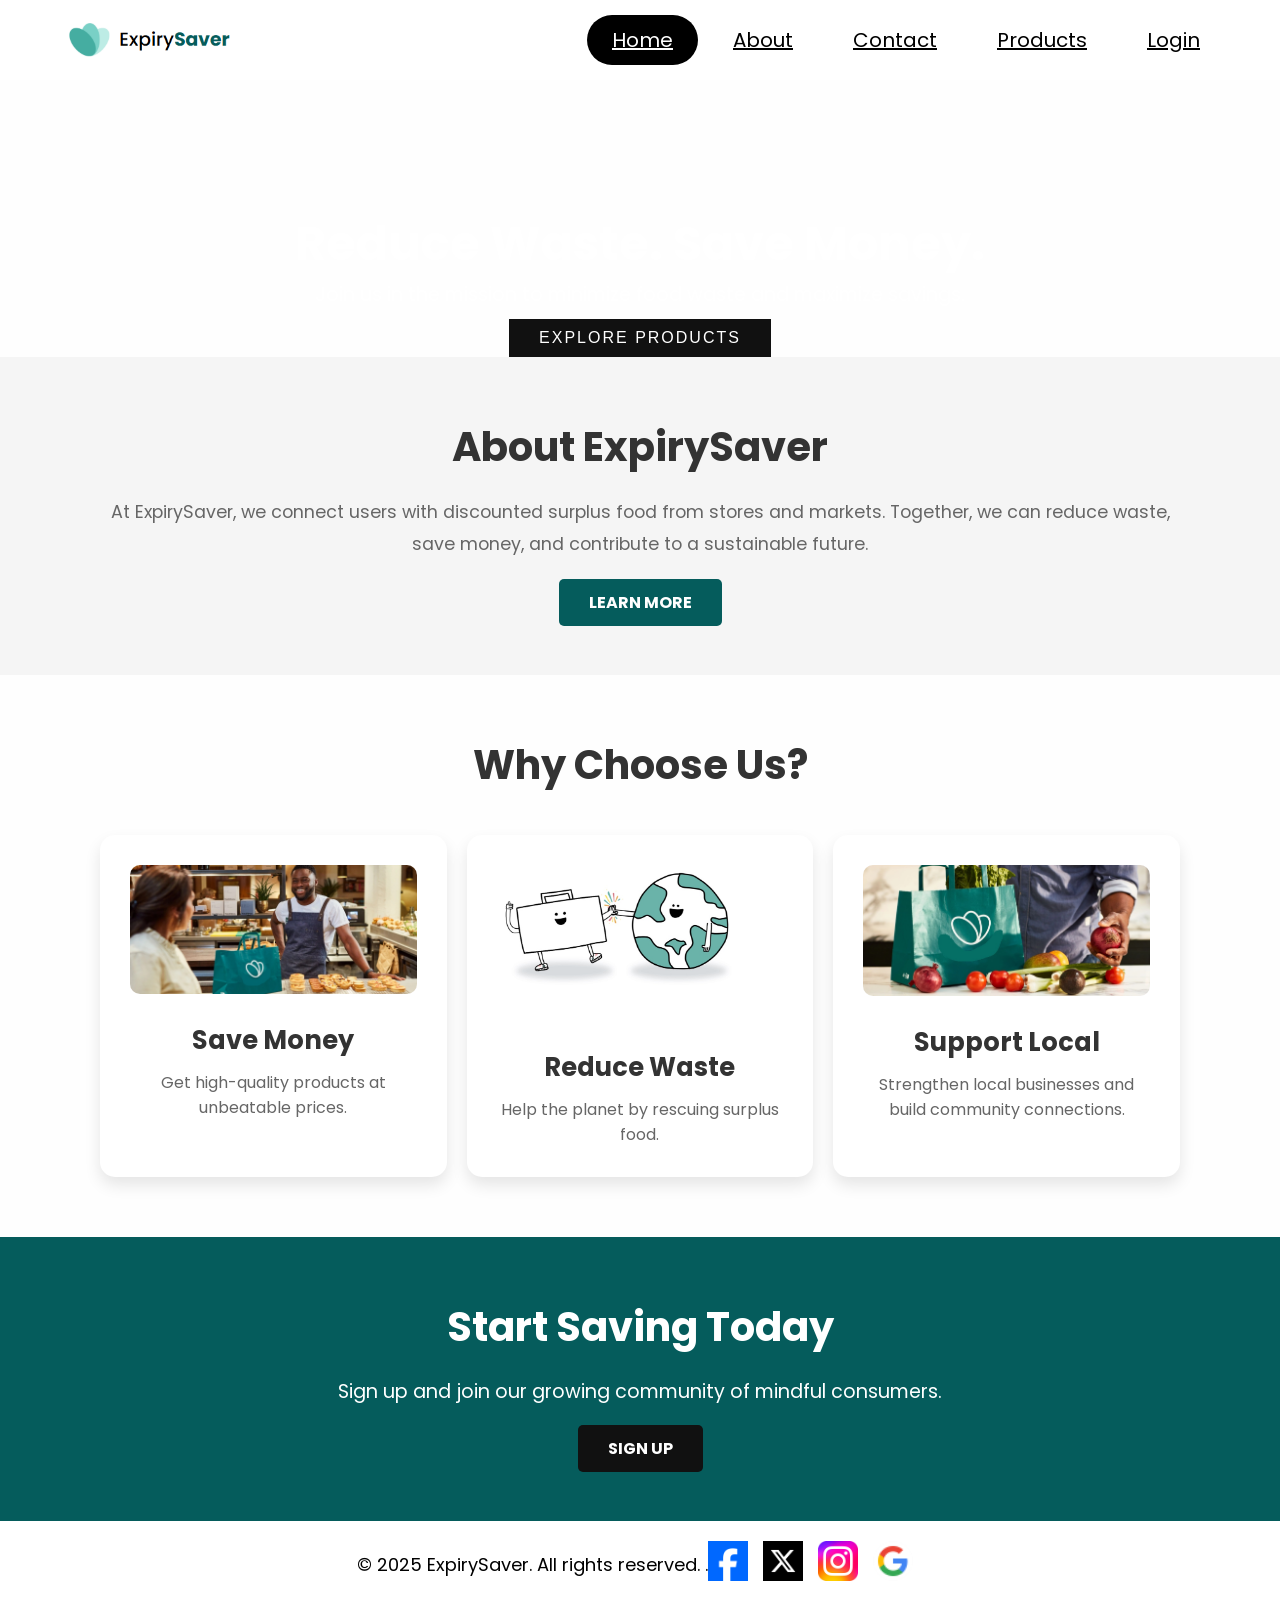
==== commit 67052f92: "Update index.html" ====
--- a/index.html
+++ b/index.html
@@ -12,7 +12,6 @@
 <body>
     <header>
         <img src="img/ourlogo.png" alt="ExpirySaver Logo" style="height: 50px; margin-right: -250px;">
-        <div class="logo">Expiry <b style="color: #055c5c ;">Saver</b></div>
         <div class="hamburger">
             <div class="line"></div>
             <div class="line"></div>
@@ -100,4 +99,4 @@
     <!-- JavaScript -->
     <script src="js/index.js" defer></script>
   </body>
-  </html>+  </html>
--- a/css/index.css
+++ b/css/index.css
@@ -0,0 +1,439 @@
+@import url('https://fonts.googleapis.com/css2?family=Poppins:ital,wght@0,200;0,300;0,500;0,700;0,800;1,400;1,600&display=swap');
+
+:root {
+  --navcolor: white;
+  --navfont: black;
+  --green: #055c5c;
+  --box-shadow: 0 .5rem 1rem rgba(0, 0, 0, 0.1);
+}
+
+* {
+  margin: 0;
+  padding: 0;
+  list-style: none;
+  box-sizing: border-box;
+  font-family: 'Poppins', sans-serif;
+}
+
+body {
+  background-color: #fefefe;
+}
+
+
+/* Navigation Bar */
+header {
+  width: 100%;
+  height: 80px;
+  background-color: var(--navcolor);
+  display: flex;
+  justify-content: flex-start; /* Sol hizalama */
+  align-items: center;
+  padding: 0 30px; /* Sağ ve sol boşlukları azaltarak daha yakın yapalım */
+}
+
+.logo {
+  display: flex;
+  align-items: center; /* Resim ve yazıyı dikeyde ortalar */
+  font-size: 28px;
+  color: var(--navfont);
+}
+
+.logo img {
+  height: 50px;
+  margin-right: 10px; /* Resim ile yazı arasındaki mesafeyi azalt */
+}
+
+
+.hamburger{
+  display:none;
+}
+
+
+.nav-bar ul{
+  display: flex;
+}
+
+
+.nav-bar ul li a {
+  display: block;
+  color: var(--navfont);
+  font-size: 20px;
+  padding: 10px 25px;
+  border-radius: 50px;
+  transition: 0.2s;
+  margin: 0 5px;
+}
+
+
+.nav-bar ul li a:hover {
+  color: var(--navcolor);
+  background-color: var(--navfont);
+}
+
+.nav-bar ul li a.active {
+  color: var(--navcolor);
+  background-color: var(--navfont);
+}
+
+@import url('https://fonts.googleapis.com/css2?family=Poppins:ital,wght@0,200;0,300;0,500;0,700;0,800;1,400;1,600&display=swap');
+
+:root {
+  --navcolor: white;
+  --navfont: black;
+  --green: #055c5c;
+  --box-shadow: 0 .5rem 1rem rgba(0, 0, 0, 0.1);
+}
+
+* {
+  margin: 0;
+  padding: 0;
+  list-style: none;
+  box-sizing: border-box;
+  font-family: 'Poppins', sans-serif;
+}
+
+body {
+  background-color: #fefefe;
+}
+/* Navigation Bar */
+header {
+  width: 100%;
+  height: 80px;
+  background-color: var(--navcolor);
+  display: flex;
+  justify-content: space-between;
+  align-items: center;
+  padding: 0 100px;
+}
+
+.logo {
+  display: flex;
+  align-items: center;
+  font-size: 28px;
+  color: var(--navfont);
+}
+
+.logo img {
+  height: 50px;
+  margin-right: 10px;
+}
+
+.hamburger {
+  display: none;
+}
+
+.nav-bar ul {
+  display: flex;
+}
+
+.nav-bar ul li a {
+  display: block;
+  color: var(--navfont);
+  font-size: 20px;
+  padding: 10px 25px;
+  border-radius: 50px;
+  transition: 0.2s;
+  margin: 0 5px;
+}
+
+.nav-bar ul li a:hover {
+  color: var(--navcolor);
+  background-color: var(--navfont);
+}
+
+.nav-bar ul li a.active {
+  color: var(--navcolor);
+  background-color: var(--navfont);
+}
+
+/* Footer */
+footer {
+  display: flex;
+  justify-content: center;
+  align-items: center;
+  padding: 20px;
+  background-color: var(--navcolor);
+  color: var(--navfont);
+  font-size: 18px;
+}
+
+footer img {
+  height: 40px;
+  margin-right: 10px;
+}
+
+@media only screen and (max-width: 1320px) {
+  header {
+    padding: 0 50px;
+  }
+  .banner {
+    width: 100%;
+    height: 90vh;
+    background: url('cover.jpeg') no-repeat;
+    background-size: cover;
+    display: grid;
+    place-items: center;
+    padding-top: 8rem;
+  }
+}
+
+
+
+@media only screen and (max-width: 1100px) {
+  header {
+    padding: 0 30px;
+  }
+}
+
+
+
+@media only screen and (max-width: 900px) {
+  .hamburger {
+    display: block;
+    cursor: pointer;
+  }
+  
+  .hamburger .line {
+    width: 30px;
+    height: 3px;
+    background-color: var(--navfont);
+    margin: 6px 0;
+  }
+  .nav-bar {
+    height: 0;
+    position: absolute;
+    top: 80px;
+    left: 0;
+    right: 0;
+    width: 100vw;
+    background-color: var(--green);
+    transition: 0.2s;
+    overflow: hidden;
+  }
+
+  
+  .nav-bar.active {
+    height: 450px;
+    z-index: 10;
+  }
+ 
+  .nav-bar ul{
+    display: block;
+    width:fit-content;
+    margin: 80px auto 0 auto;
+    text-align: center;
+    transition: 0.5s;
+    opacity: 0;
+
+  }
+  .nav-bar.active ul {
+    opacity: 1;
+
+  }
+  .nav-bar ul li a{
+    margin-bottom: 12px;
+
+  }
+  .banner{
+    background-image: none;
+  }
+}
+/* nav end */
+
+/* Banner Section */
+.banner {
+  width: auto;
+  height: auto;
+  background: url('img/coverimage.jpeg') no-repeat;
+  background-size: cover;
+  display: grid;
+  place-items: center;
+  padding-top: 8rem;
+}
+
+.banner h1 {
+  font-size: 3rem;
+  color: white;
+}
+
+.banner p {
+  font-size: 1.2rem;
+  color: white;
+}
+
+.banner a {
+  display: inline-block;
+  font-size: 1em;
+  background: #111;
+  padding: 10px 30px;
+  text-transform: uppercase;
+  text-decoration: none;
+  font-weight: 500;
+  margin-top: 10px;
+  color: #fff;
+  letter-spacing: 2px;
+  transition: 0.2s;
+}
+
+.banner a:hover {
+  letter-spacing: 6px;
+}
+
+/* About Section */
+.about-section {
+  padding: 60px 100px;
+  background-color: #f5f5f5;
+  text-align: center;
+}
+
+.about-section h2 {
+  font-size: 2.5rem;
+  color: #333;
+  margin-bottom: 20px;
+}
+
+.about-section p {
+  font-size: 1.1rem;
+  color: #666;
+  line-height: 1.8;
+  margin-bottom: 30px;
+}
+
+.about-section .btn {
+  padding: 12px 30px;
+  background-color: var(--green);
+  color: white;
+  border-radius: 5px;
+  text-transform: uppercase;
+  font-weight: bold;
+  text-decoration: none;
+}
+
+.about-section .btn:hover {
+  background-color: #048d8d;
+}
+
+/* Highlights Section */
+.highlights {
+  padding: 60px 100px;
+  text-align: center;
+}
+
+.highlights h2 {
+  font-size: 2.5rem;
+  color: #333;
+  margin-bottom: 40px;
+}
+
+.wrapper {
+  display: grid;
+  grid-template-columns: repeat(auto-fit, minmax(300px, 1fr));
+  gap: 20px;
+}
+
+.box {
+  background-color: #fff;
+  padding: 30px;
+  box-shadow: var(--box-shadow);
+  text-align: center;
+  border-radius: 15px;
+}
+
+.box img {
+  max-width: 100%;
+  height: auto;
+  border-radius: 10px;
+}
+
+.box h3 {
+  font-size: 1.6rem;
+  margin-top: 20px;
+  color: #333;
+}
+
+.box p {
+  font-size: 1rem;
+  color: #666;
+  margin-top: 10px;
+}
+
+/* Call to Action Section */
+.cta {
+  padding: 60px 100px;
+  background-color: var(--green);
+  color: white;
+  text-align: center;
+}
+
+.cta h2 {
+  font-size: 2.5rem;
+  margin-bottom: 20px;
+}
+
+.cta p {
+  font-size: 1.2rem;
+  margin-bottom: 30px;
+}
+
+.cta .btn {
+  padding: 12px 30px;
+  background-color: #111;
+  color: white;
+  border-radius: 5px;
+  text-transform: uppercase;
+  font-weight: bold;
+  text-decoration: none;
+}
+
+.cta .btn:hover {
+  background-color: #333;
+}
+
+/* Social Media Icons */
+.sociallist {
+  display: flex;
+  justify-content: center;
+  align-items: center;
+  gap: 20px; /* Aralarındaki mesafe */
+  margin-top: 30px;
+}
+
+.social li {
+  list-style: none;
+}
+
+.social li a {
+  display: inline-block;
+  width: 60px;  /* Yuvarlak ikon boyutu */
+  height: 60px;
+  background-color: #414141; /* Arka plan rengi */
+  border-radius: 50%; /* Yuvarlak hale getirmek */
+  color: #fff; /* Beyaz ikon rengi */
+  font-size: 30px; /* İkon boyutu */
+  text-align: center;
+  line-height: 60px; /* Ortalamak için */
+  transition: transform 0.3s ease, filter 0.3s ease, background-color 0.3s ease;
+}
+
+.social li a:hover {
+  transform: scale(1.2); /* Hover etkisiyle büyüme */
+  filter: brightness(1.3); /* Hoverda parlama efekti */
+}
+
+/* Specific colors for each platform */
+.social li a.facebook:hover {
+  background-color: #3b5998; /* Facebook için renk */
+}
+
+.social li a.twitter:hover {
+  background-color: #1DA1F2; /* Twitter için renk */
+}
+
+.social li a.instagram:hover {
+  background-color: #E4405F; /* Instagram için renk */
+}
+
+.social li a.email:hover {
+  background-color: #D44638; /* E-posta için renk */
+}
+
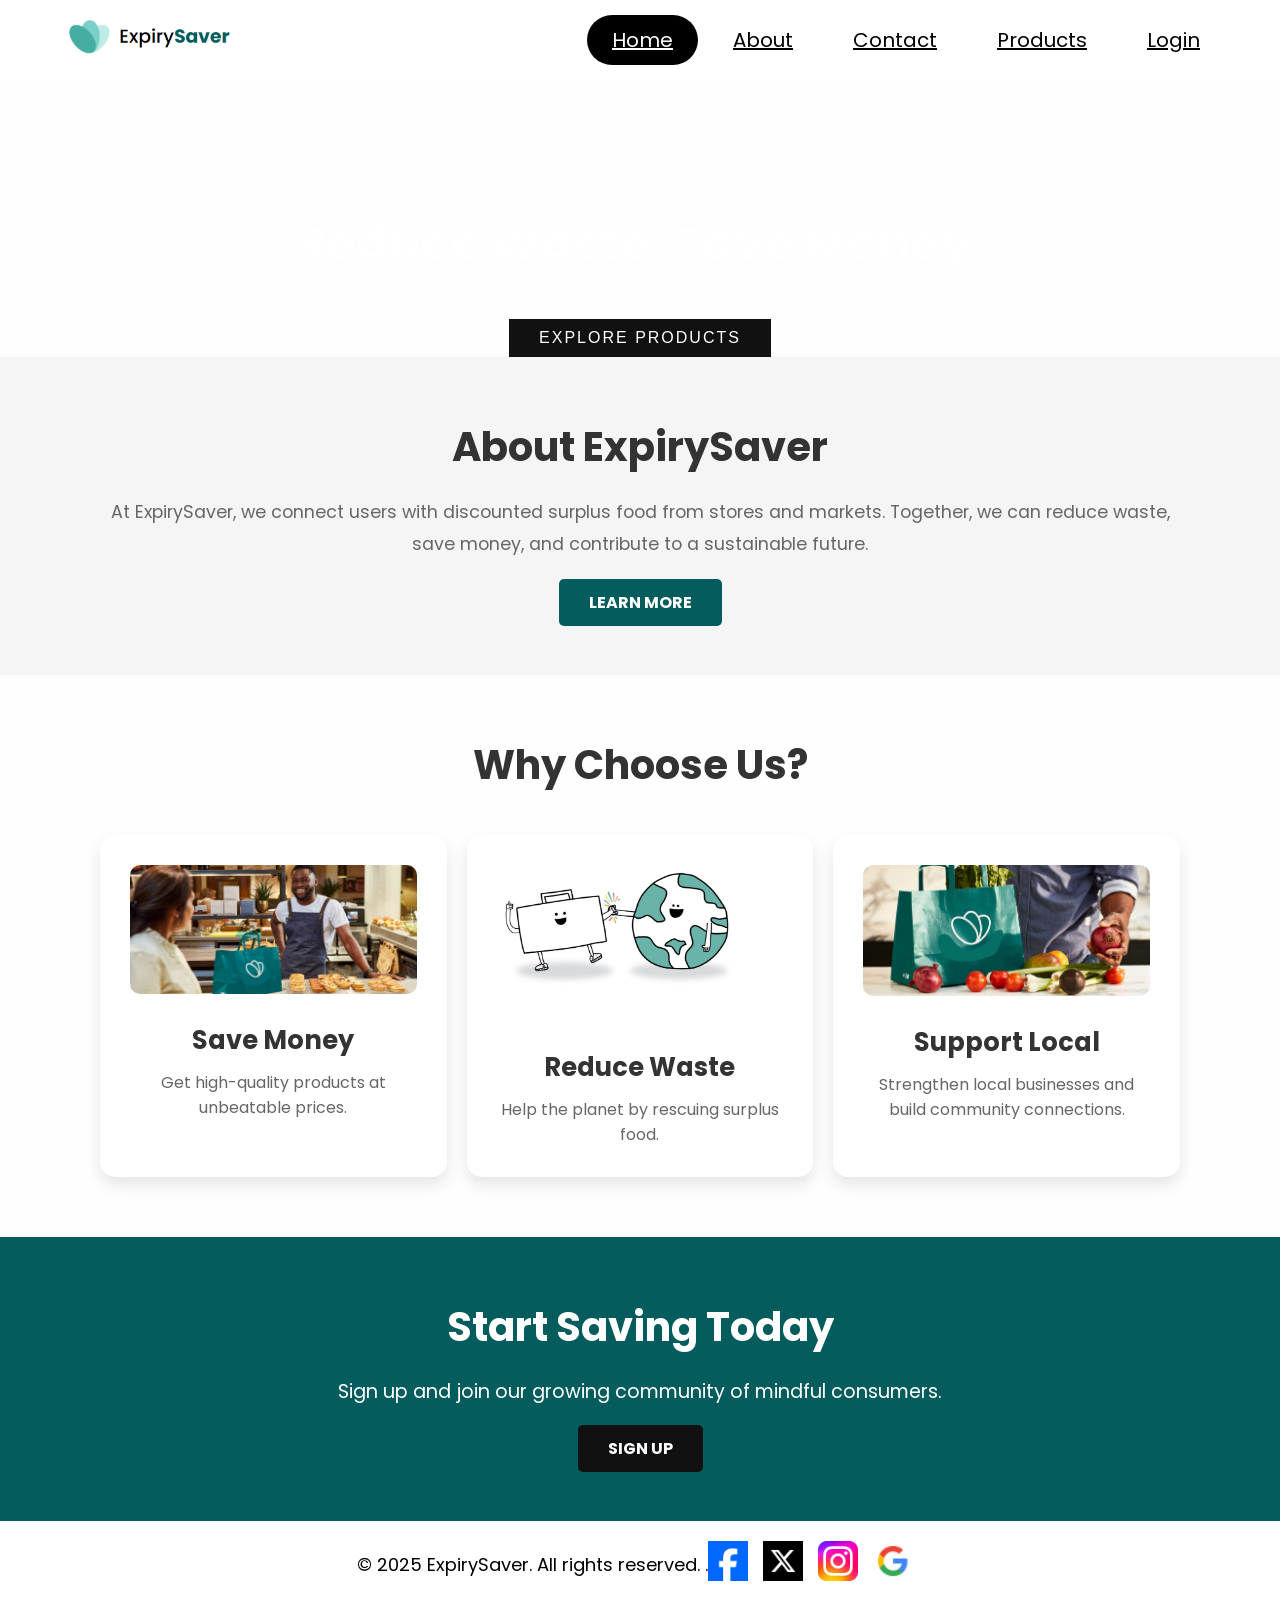
==== commit fff37f15: "i fixed the logo" ====
--- a/index.html
+++ b/index.html
@@ -11,7 +11,9 @@
 </head>
 <body>
     <header>
+        <a href="index.html">
         <img src="img/ourlogo.png" alt="ExpirySaver Logo" style="height: 50px; margin-right: -250px;">
+        </a>
         <div class="hamburger">
             <div class="line"></div>
             <div class="line"></div>
@@ -99,4 +101,4 @@
     <!-- JavaScript -->
     <script src="js/index.js" defer></script>
   </body>
-  </html>
+  </html>
